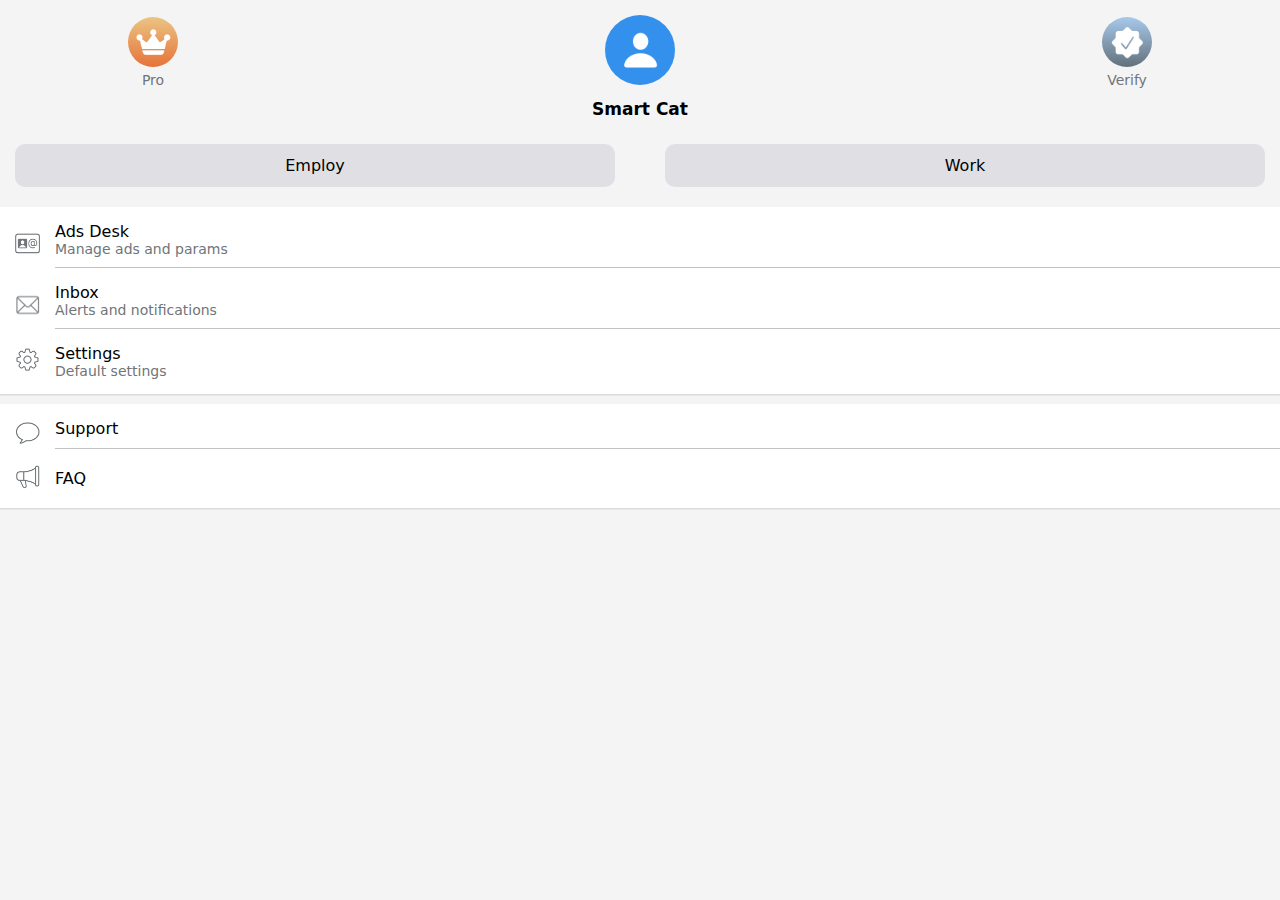
==== profile.html @ 2bccd772 "Update profile.html" ====
<!DOCTYPE html>
<html lang="en">
<head>
    <meta charset="utf-8">
	<meta name="viewport" content="width=device-width, initial-scale=1">
	<title>Open Works</title>
	<meta name="author" content="Open Works">
	<meta name="description" content="Work | Employ">
	<meta property="og:title" content="Open Works" data-shuvi-head="true">
	<meta property="og:site_name" content="Open Works" data-shuvi-head="true">
	<link href="https://fonts.googleapis.com/css2?family=Poppins&family=Ramabhadra&display=swap" rel="stylesheet">
	<link rel="preconnect" href="https://fonts.gstatic.com" crossorigin>
	<link href="https://fonts.googleapis.com/css2?family=Bungee&family=Bungee+Spice&family=Lato:ital,wght@0,100;0,300;0,400;0,700;0,900;1,100;1,300;1,400;1,700;1,900&family=Monoton&family=Paytone+One&family=Poppins&family=Ramabhadra&family=Ubuntu:ital,wght@0,300;0,400;0,500;0,700;1,300;1,400;1,500;1,700&display=swap" rel="stylesheet">
	<link rel="stylesheet" href="profile.css">
    <link rel="stylesheet" href="window.css">
</head>
<body>
    <div class="main">
        <div class="uplt_i">
            <header>
                <div class="vbL_h">
                    <div style="display: flex; padding: 15px; padding-bottom: 10px; justify-content: space-between; width: 100vw; padding-right: 10%; padding-left: 10%;">
                        <div style="display: grid; align-content: center; text-align: center;">
                            <img class="ui" width="50px" height="50px" src="img/pro.png">
                            <p>Pro</p>
                        </div>
                        <div>
                            <img class="ui" width="70px" height="70px" src="img/person.png">
                        </div>
                        <div style="display: grid; align-content: center; text-align: center;">
                            <img class="ui" width="50px" height="50px" src="img/verification.png">
                            <p>Verify</p>
                        </div>
                    </div>
                    <div style="display: flex; justify-content: center; margin-bottom: 15px;">
                        <span class="ls_n"><b>Smart Cat</b></span>
                    </div>
                </div>
            </header>
        </div>
        <div style="display: flex; width: 100%; justify-content: space-between; margin-top: 10px; align-content: center;">
            <div style="display: flex; width: 100%; justify-content: space-between; padding-left: 15px; padding-right: 15px;">
                <button>Employ</button>
                <button>Work</button>
            </div>
        </div>
        <div class="uplt_m">
            <div class="options">
                <section>
                    <div style="display: grid; padding: 15px; padding-right: 0px; padding-top: 0px;">
                        <div style="display: flex; align-items: center; margin-top: 15px;">
                            <div>
                                <img style="margin-right: 15px;" width="25px" height="26px" src="img/list.png">
                            </div>
                            <div style="padding-bottom: 10px; border-bottom: 0.5px solid #c2c2c2; width: 100%;">
                                <div style="display: grid; align-items: center;">
                                    <span class="mn_V">Ads Desk</span>
                                    <span class="pst_D">Manage ads and params</span>
                                </div>
                            </div>
                        </div>
                        <div style="display: flex; align-items: center; margin-top: 15px;">
                            <div>
                                <img style="margin-right: 15px;" width="25px" height="25px" src="img/to.png">
                            </div>
                            <div style="padding-bottom: 10px; border-bottom: 0.5px solid #c2c2c2; width: 100%;">
                                <div style="display: grid; align-items: center;">
                                    <span class="mn_V">Inbox</span>
                                    <span class="pst_D">Alerts and notifications</span>
                                </div>
                            </div>
                        </div>
                        <div style="display: flex; align-items: center; margin-top: 15px;">
                            <div>
                                <img style="margin-right: 15px;" width="25px" height="25px" src="img/settings.png">
                            </div>
                            <div style="width: 100%;">
                                <div style="display: grid; align-items: center;">
                                    <span class="mn_V">Settings</span>
                                    <span class="pst_D">Default settings</span>
                                </div>
                            </div>
                        </div>
                    </div>
                </section>
            </div>
        </div>
        <div class="uplt_d">
            <div class="options">
                <section>
                    <div style="display: grid; padding: 15px; padding-right: 0px; padding-top: 0px;">
                        <div style="display: flex; align-items: center; margin-top: 15px;">
                            <div>
                                <img style="margin-right: 15px;" width="25px" height="25px" src="img/support.png">
                            </div>
                            <div style="padding-bottom: 10px; border-bottom: 0.5px solid #c2c2c2; width: 100%;">
                                <div style="display: grid; align-items: center;">
                                    <span class="mn_V">Support</span>
                                </div>
                            </div>
                        </div>
                        <div style="display: flex; align-items: center; margin-top: 15px;">
                            <div>
                                <img style="margin-right: 15px;" width="25px" height="25px" src="img/FAQ.png">
                            </div>
                            <div style="width: 100%;">
                                <div style="display: grid; align-items: center;">
                                    <span class="mn_V">FAQ</span>
                                </div>
                            </div>
                        </div>
                    </div>
                </section>
            </div>
        </div>
        </div>
    </div>
</body>
</html>
---- profile.css ----
body {
    margin: 0;
    padding: 0;
    background-color: #f4f4f5;
}

* {
    box-sizing: border-box;
}

.main {
    background-color: #f4f4f5;
}

.uplt_i {
    background-color: #f4f4f5;
}

.uplt_m {
    background-color: #FFFFFF;
    margin-top: 20px;
    box-shadow: 0px 1.5px 0px 0px rgba(0, 0, 0, 0.1);
}

.vbL_h {
    display: grid;
    align-items: center;
    width: 100vw;
    justify-content: center;
    border-bottom-left-radius: 20px;
    border-bottom-right-radius: 20px;
    background-color: transparent;
    margin-bottom: 5px;
}

.ui {
    border-radius: 50px;
}

.ls_n {
    font-family: Roboto, system-ui, sans-serif;
    font-size: 17px;
}

p {
    font-family: Roboto, system-ui, sans-serif;
    font-size: 14px;
    color: #707579;
    margin: 0px;
    margin-top: 5px;
}

.options {
    display: grid;
    width: 100vw;
    background-color: transparent;
    margin-top: 5px;
}

button {
    height: 43px;
    border: 0;
    background-color: #e0e0e4;
    width: 48%;
    font-family: Roboto, system-ui, sans-serif;
    color: #000000;
    font-size: 16px;
    border-radius: 10px;
    font-weight: 500;
}

.mn_V {
    font-family: Roboto, system-ui, sans-serif;
    font-size: 16px;
    font-weight: 500;
}

.pst_D {
    font-family: Roboto, system-ui, sans-serif;
    font-size: 14px;
    color: #707579;
}

.uplt_d {
    background: #FFFFFF;
    margin-top: 10px;
    box-shadow: 0px 1.5px 0px 0px rgba(0, 0, 0, 0.1);
}
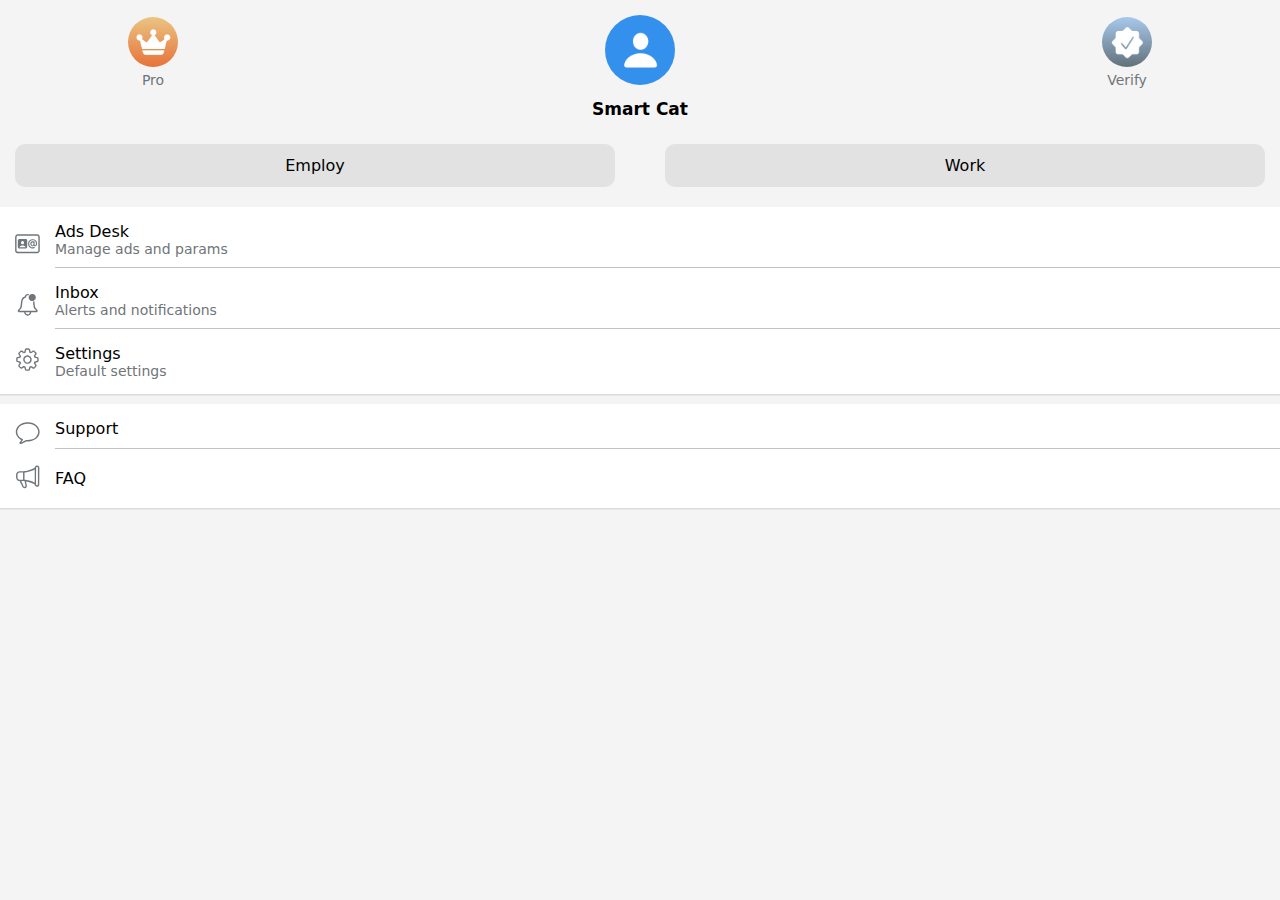
==== commit c9ba9f72: "Update profile.html" ====
--- a/profile.html
+++ b/profile.html
@@ -50,7 +50,1309 @@
                     <div style="display: grid; padding: 15px; padding-right: 0px; padding-top: 0px;">
                         <div style="display: flex; align-items: center; margin-top: 15px;">
                             <div>
-                                <img style="margin-right: 15px;" width="25px" height="26px" src="img/list.png">
+                                <svg style="margin-right: 15px;" version="1.0" xmlns="http://www.w3.org/2000/svg"
+                                    width="25px" height="25px" viewBox="0 0 3072.000000 3072.000000"
+                                    preserveAspectRatio="xMidYMid meet">
+
+                                    <g transform="translate(0.000000,3072.000000) scale(0.100000,-0.100000)"
+                                    fill="#707579" stroke="none">
+                                    <path d="M3610 26713 c-646 -44 -1143 -157 -1597 -362 -538 -243 -987 -630
+                                    -1292 -1113 -328 -521 -511 -1161 -561 -1958 -8 -125 -10 -2514 -8 -8365 3
+                                    -7702 5 -8199 21 -8344 54 -481 141 -859 274 -1196 289 -733 771 -1265 1453
+                                    -1606 450 -225 942 -352 1600 -411 217 -19 23361 -19 23590 0 1044 90 1806
+                                    400 2374 968 600 600 919 1427 976 2527 17 321 9 16400 -8 16557 -73 682 -189
+                                    1120 -417 1569 -153 302 -307 514 -549 757 -244 243 -465 404 -766 556 -461
+                                    233 -1010 371 -1665 418 -126 9 -23295 12 -23425 3z m17488 -220 c-3188 -2
+                                    -8408 -2 -11600 0 -3192 1 -583 2 5797 2 6380 0 8991 -1 5803 -2z m-17471 -10
+                                    c-20 -2 -52 -2 -70 0 -17 2 0 4 38 4 39 0 53 -2 32 -4z m23406 0 c-18 -2 -48
+                                    -2 -65 0 -18 2 -4 4 32 4 36 0 50 -2 33 -4z m-23545 -10 c-16 -2 -40 -2 -55 0
+                                    -16 2 -3 4 27 4 30 0 43 -2 28 -4z m23675 0 c-13 -2 -35 -2 -50 0 -16 2 -5 4
+                                    22 4 28 0 40 -2 28 -4z m-23785 -10 c-10 -2 -28 -2 -40 0 -13 2 -5 4 17 4 22
+                                    1 32 -1 23 -4z m23885 0 c-13 -2 -33 -2 -45 0 -13 2 -3 4 22 4 25 0 35 -2 23
+                                    -4z m-23975 -10 c-10 -2 -28 -2 -40 0 -13 2 -5 4 17 4 22 1 32 -1 23 -4z
+                                    m24060 0 c-10 -2 -26 -2 -35 0 -10 3 -2 5 17 5 19 0 27 -2 18 -5z m-24140 -10
+                                    c-10 -2 -26 -2 -35 0 -10 3 -2 5 17 5 19 0 27 -2 18 -5z m24215 0 c-7 -2 -21
+                                    -2 -30 0 -10 3 -4 5 12 5 17 0 24 -2 18 -5z m-24285 -10 c-10 -2 -26 -2 -35 0
+                                    -10 3 -2 5 17 5 19 0 27 -2 18 -5z m24355 0 c-7 -2 -21 -2 -30 0 -10 3 -4 5
+                                    12 5 17 0 24 -2 18 -5z m-24420 -10 c-7 -2 -21 -2 -30 0 -10 3 -4 5 12 5 17 0
+                                    24 -2 18 -5z m24480 0 c-7 -2 -21 -2 -30 0 -10 3 -4 5 12 5 17 0 24 -2 18 -5z
+                                    m-24540 -10 c-7 -2 -19 -2 -25 0 -7 3 -2 5 12 5 14 0 19 -2 13 -5z m24600 0
+                                    c-7 -2 -21 -2 -30 0 -10 3 -4 5 12 5 17 0 24 -2 18 -5z m-24660 -10 c-7 -2
+                                    -19 -2 -25 0 -7 3 -2 5 12 5 14 0 19 -2 13 -5z m24710 0 c-7 -2 -19 -2 -25 0
+                                    -7 3 -2 5 12 5 14 0 19 -2 13 -5z m-24760 -10 c-7 -2 -19 -2 -25 0 -7 3 -2 5
+                                    12 5 14 0 19 -2 13 -5z m24810 0 c-7 -2 -19 -2 -25 0 -7 3 -2 5 12 5 14 0 19
+                                    -2 13 -5z m-24856 -9 c-3 -3 -12 -4 -19 -1 -8 3 -5 6 6 6 11 1 17 -2 13 -5z
+                                    m24900 0 c-3 -3 -12 -4 -19 -1 -8 3 -5 6 6 6 11 1 17 -2 13 -5z m-24944 -11
+                                    c-7 -2 -19 -2 -25 0 -7 3 -2 5 12 5 14 0 19 -2 13 -5z m24990 0 c-7 -2 -19 -2
+                                    -25 0 -7 3 -2 5 12 5 14 0 19 -2 13 -5z m-25036 -9 c-3 -3 -12 -4 -19 -1 -8 3
+                                    -5 6 6 6 11 1 17 -2 13 -5z m25080 0 c-3 -3 -12 -4 -19 -1 -8 3 -5 6 6 6 11 1
+                                    17 -2 13 -5z m-25120 -10 c-3 -3 -12 -4 -19 -1 -8 3 -5 6 6 6 11 1 17 -2 13
+                                    -5z m25160 0 c-3 -3 -12 -4 -19 -1 -8 3 -5 6 6 6 11 1 17 -2 13 -5z m-25200
+                                    -10 c-3 -3 -12 -4 -19 -1 -8 3 -5 6 6 6 11 1 17 -2 13 -5z m25240 0 c-3 -3
+                                    -12 -4 -19 -1 -8 3 -5 6 6 6 11 1 17 -2 13 -5z m58 -14 c13 -5 14 -9 5 -9 -8
+                                    0 -24 4 -35 9 -13 5 -14 9 -5 9 8 0 24 -4 35 -9z m-25368 -6 c-3 -3 -12 -4
+                                    -19 -1 -8 3 -5 6 6 6 11 1 17 -2 13 -5z m-52 -14 c-11 -5 -27 -9 -35 -9 -9 0
+                                    -8 4 5 9 11 5 27 9 35 9 9 0 8 -4 -5 -9z m25490 0 c13 -5 14 -9 5 -9 -8 0 -24
+                                    4 -35 9 -13 5 -14 9 -5 9 8 0 24 -4 35 -9z m-25705 -69 c-8 -5 -26 -11 -40
+                                    -15 -21 -5 -20 -3 5 9 32 15 60 20 35 6z m25940 -11 c8 -5 11 -10 5 -10 -5 0
+                                    -17 5 -25 10 -8 5 -10 10 -5 10 6 0 17 -5 25 -10z m-26020 -20 c-8 -5 -19 -10
+                                    -25 -10 -5 0 -3 5 5 10 8 5 20 10 25 10 6 0 3 -5 -5 -10z m26070 0 c8 -5 11
+                                    -10 5 -10 -5 0 -17 5 -25 10 -8 5 -10 10 -5 10 6 0 17 -5 25 -10z m-26120 -20
+                                    c-8 -5 -19 -10 -25 -10 -5 0 -3 5 5 10 8 5 20 10 25 10 6 0 3 -5 -5 -10z
+                                    m26170 0 c8 -5 11 -10 5 -10 -5 0 -17 5 -25 10 -8 5 -10 10 -5 10 6 0 17 -5
+                                    25 -10z m-26240 -30 c-19 -11 -39 -19 -45 -19 -5 0 6 8 25 19 19 11 40 19 45
+                                    19 6 0 -6 -8 -25 -19z m26300 5 c14 -8 21 -14 15 -14 -5 0 -21 6 -35 14 -14 8
+                                    -20 14 -15 14 6 0 21 -6 35 -14z m140 -65 c55 -28 100 -52 100 -55 0 -5 -199
+                                    92 -209 101 -14 13 21 -2 109 -46z m-26501 36 c-10 -9 -169 -86 -169 -81 0 6
+                                    151 84 164 85 5 0 7 -2 5 -4z m-199 -101 c0 -2 -13 -11 -30 -20 -38 -19 -40
+                                    -11 -2 9 31 17 32 18 32 11z m26870 -31 c0 -2 -13 2 -30 11 -16 9 -30 18 -30
+                                    21 0 2 14 -2 30 -11 17 -9 30 -18 30 -21z m-26940 -9 c0 -2 -10 -9 -22 -15
+                                    -22 -11 -22 -10 -4 4 21 17 26 19 26 11z m26990 -21 c0 -2 -9 0 -20 6 -11 6
+                                    -20 13 -20 16 0 2 9 0 20 -6 11 -6 20 -13 20 -16z m-27045 -12 c-6 -5 -50 -36
+                                    -100 -70 -208 -141 -422 -339 -571 -528 -43 -55 -89 -114 -102 -130 -13 -16
+                                    -7 -4 14 26 104 153 332 394 492 520 113 89 322 231 267 182z m27208 -93 c258
+                                    -182 542 -478 693 -724 32 -52 8 -23 -61 75 -192 271 -419 495 -680 672 -49
+                                    34 -94 66 -100 71 -17 17 54 -28 148 -94z m-25020 -666 c-35 -2 -91 -2 -125 0
+                                    -35 2 -7 3 62 3 69 0 97 -1 63 -3z m22815 0 c-32 -2 -86 -2 -120 0 -35 2 -9 3
+                                    57 3 66 0 94 -1 63 -3z m-23045 -10 c-13 -2 -35 -2 -50 0 -16 2 -5 4 22 4 28
+                                    0 40 -2 28 -4z m23200 0 c-13 -2 -35 -2 -50 0 -16 2 -5 4 22 4 28 0 40 -2 28
+                                    -4z m-23305 -10 c-10 -2 -28 -2 -40 0 -13 2 -5 4 17 4 22 1 32 -1 23 -4z
+                                    m23400 0 c-10 -2 -28 -2 -40 0 -13 2 -5 4 17 4 22 1 32 -1 23 -4z m-23490 -10
+                                    c-10 -2 -26 -2 -35 0 -10 3 -2 5 17 5 19 0 27 -2 18 -5z m23565 0 c-7 -2 -21
+                                    -2 -30 0 -10 3 -4 5 12 5 17 0 24 -2 18 -5z m-23630 -10 c-7 -2 -21 -2 -30 0
+                                    -10 3 -4 5 12 5 17 0 24 -2 18 -5z m23690 0 c-7 -2 -21 -2 -30 0 -10 3 -4 5
+                                    12 5 17 0 24 -2 18 -5z m-23750 -10 c-7 -2 -19 -2 -25 0 -7 3 -2 5 12 5 14 0
+                                    19 -2 13 -5z m23810 0 c-7 -2 -19 -2 -25 0 -7 3 -2 5 12 5 14 0 19 -2 13 -5z
+                                    m-23860 -10 c-7 -2 -19 -2 -25 0 -7 3 -2 5 12 5 14 0 19 -2 13 -5z m23910 0
+                                    c-7 -2 -19 -2 -25 0 -7 3 -2 5 12 5 14 0 19 -2 13 -5z m-26342 -20 c-5 -10
+                                    -17 -27 -26 -38 -16 -19 -17 -19 -3 5 26 46 29 50 34 50 3 0 0 -8 -5 -17z
+                                    m2382 10 c-7 -2 -19 -2 -25 0 -7 3 -2 5 12 5 14 0 19 -2 13 -5z m24004 1 c-3
+                                    -3 -12 -4 -19 -1 -8 3 -5 6 6 6 11 1 17 -2 13 -5z m-24050 -10 c-3 -3 -12 -4
+                                    -19 -1 -8 3 -5 6 6 6 11 1 17 -2 13 -5z m24138 -9 c54 -17 33 -18 -30 -1 -27
+                                    8 -41 14 -30 14 11 0 38 -5 60 -13z m-24178 -1 c-3 -3 -12 -4 -19 -1 -8 3 -5
+                                    6 6 6 11 1 17 -2 13 -5z m-40 -10 c-3 -3 -12 -4 -19 -1 -8 3 -5 6 6 6 11 1 17
+                                    -2 13 -5z m26572 -95 c18 -32 30 -59 28 -59 -3 0 -20 26 -37 58 -18 31 -40 68
+                                    -48 82 l-14 25 19 -23 c11 -13 34 -50 52 -83z m-2264 81 c13 -5 14 -9 5 -9 -8
+                                    0 -24 4 -35 9 -13 5 -14 9 -5 9 8 0 24 -4 35 -9z m-24390 -10 c-11 -5 -27 -9
+                                    -35 -9 -9 0 -8 4 5 9 11 5 27 9 35 9 9 0 8 -4 -5 -9z m-2230 -50 c-9 -16 -18
+                                    -30 -21 -30 -2 0 2 14 11 30 9 17 18 30 21 30 2 0 -2 -13 -11 -30z m2135 21
+                                    c-8 -5 -26 -11 -40 -15 -21 -5 -20 -3 5 9 32 15 60 20 35 6z m24630 -13 c10
+                                    -6 7 -7 -10 -2 -14 3 -32 11 -40 16 -10 6 -7 7 10 2 14 -3 32 -11 40 -16z
+                                    m-24710 -18 c-8 -5 -19 -10 -25 -10 -5 0 -3 5 5 10 8 5 20 10 25 10 6 0 3 -5
+                                    -5 -10z m24760 0 c8 -5 11 -10 5 -10 -5 0 -17 5 -25 10 -8 5 -10 10 -5 10 6 0
+                                    17 -5 25 -10z m-24820 -25 c-14 -8 -29 -14 -35 -14 -5 0 1 6 15 14 14 8 30 14
+                                    35 14 6 0 -1 -6 -15 -14z m24880 0 c14 -8 21 -14 15 -14 -5 0 -21 6 -35 14
+                                    -14 8 -20 14 -15 14 6 0 21 -6 35 -14z m-26930 -65 c-17 -33 -33 -60 -35 -60
+                                    -3 0 8 27 25 60 17 33 33 60 35 60 3 0 -8 -27 -25 -60z m1999 46 c-10 -9 -109
+                                    -56 -109 -51 0 6 91 54 104 55 5 0 7 -2 5 -4z m24201 -19 c306 -50 507 -109
+                                    706 -206 615 -302 932 -849 984 -1701 8 -123 10 -2563 8 -8140 -4 -7464 -5
+                                    -7973 -21 -8089 -51 -371 -146 -666 -287 -896 -158 -258 -407 -478 -700 -619
+                                    -201 -97 -423 -159 -725 -203 -114 -16 -734 -17 -11555 -21 -8028 -2 -11487 0
+                                    -11610 8 -1060 64 -1673 556 -1855 1490 -60 310 -56 -332 -53 8525 l3 8090 23
+                                    144 c112 706 406 1149 937 1414 215 107 524 187 830 216 50 5 5292 8 11650 7
+                                    10904 -1 11566 -2 11665 -19z m830 -7 c33 -17 60 -33 60 -35 0 -5 -119 52
+                                    -129 61 -13 12 16 1 69 -26z m1986 -81 c19 -39 34 -73 32 -75 -2 -2 -21 30
+                                    -41 71 -20 41 -35 75 -32 75 3 0 21 -32 41 -71z m-27161 33 c-18 -15 -85 -54
+                                    -85 -48 0 3 19 16 43 30 43 26 59 33 42 18z m25440 -114 c96 -67 337 -301 393
+                                    -380 50 -72 33 -58 -36 31 -121 152 -315 322 -483 422 -38 23 -69 43 -69 46 0
+                                    8 102 -54 195 -119z m-27364 6 c-16 -33 -30 -56 -31 -52 0 11 53 118 58 114 2
+                                    -2 -10 -30 -27 -62z m1829 52 c0 -2 -12 -11 -27 -20 l-28 -17 24 20 c23 21 31
+                                    25 31 17z m-60 -40 c0 -2 -33 -28 -72 -59 -148 -113 -328 -314 -420 -469 -47
+                                    -79 -62 -92 -21 -17 82 148 268 360 423 482 83 66 90 71 90 63z m27419 -171
+                                    c-1 -13 -57 107 -57 120 0 6 13 -17 28 -50 16 -33 29 -64 29 -70z m-29238 48
+                                    c-12 -20 -14 -14 -5 12 4 9 9 14 11 11 3 -2 0 -13 -6 -23z m-20 -50 c-12 -20
+                                    -14 -14 -5 12 4 9 9 14 11 11 3 -2 0 -13 -6 -23z m29279 -48 c0 -5 -5 -3 -10
+                                    5 -5 8 -10 20 -10 25 0 6 5 3 10 -5 5 -8 10 -19 10 -25z m-29299 -2 c-12 -20
+                                    -14 -14 -5 12 4 9 9 14 11 11 3 -2 0 -13 -6 -23z m29333 -93 c5 -20 3 -19 -8
+                                    5 -7 17 -16 41 -20 55 -5 20 -3 19 8 -5 7 -16 16 -41 20 -55z m-29360 16 c-9
+                                    -26 -18 -45 -20 -43 -2 2 3 25 12 51 9 26 18 45 20 43 2 -2 -3 -25 -12 -51z
+                                    m-40 -120 c-10 -31 -19 -54 -22 -52 -2 2 4 29 14 60 10 31 19 54 22 52 2 -2
+                                    -4 -29 -14 -60z m29455 -66 c0 -9 -4 -8 -9 5 -5 11 -9 27 -9 35 0 9 4 8 9 -5
+                                    5 -11 9 -27 9 -35z m-1441 -63 c52 -86 122 -221 122 -234 0 -5 -26 42 -58 102
+                                    -32 61 -75 136 -95 168 -21 32 -33 56 -28 53 6 -4 32 -44 59 -89z m-28051 11
+                                    c-3 -8 -6 -5 -6 6 -1 11 2 17 5 13 3 -3 4 -12 1 -19z m29510 -20 c-3 -8 -6 -5
+                                    -6 6 -1 11 2 17 5 13 3 -3 4 -12 1 -19z m-29536 -83 c-11 -38 -20 -64 -20 -57
+                                    -1 19 32 148 36 137 1 -6 -6 -41 -16 -80z m29574 -54 c3 -20 -4 -4 -15 34 -11
+                                    39 -19 75 -19 80 1 16 28 -75 34 -114z m-28157 24 c-18 -35 -34 -63 -36 -61
+                                    -4 5 56 126 63 126 3 0 -10 -29 -27 -65z m-1441 -67 c-3 -8 -6 -5 -6 6 -1 11
+                                    2 17 5 13 3 -3 4 -12 1 -19z m29610 -20 c-3 -8 -6 -5 -6 6 -1 11 2 17 5 13 3
+                                    -3 4 -12 1 -19z m-28221 -25 c-8 -15 -15 -25 -16 -21 0 12 23 58 27 54 3 -2
+                                    -2 -17 -11 -33z m-1399 -5 c-3 -7 -5 -2 -5 12 0 14 2 19 5 13 2 -7 2 -19 0
+                                    -25z m29630 -20 c-3 -7 -5 -2 -5 12 0 14 2 19 5 13 2 -7 2 -19 0 -25z m-1377
+                                    -23 c0 -5 -5 -3 -10 5 -5 8 -10 20 -10 25 0 6 5 3 10 -5 5 -8 10 -19 10 -25z
+                                    m-28263 -7 c-3 -7 -5 -2 -5 12 0 14 2 19 5 13 2 -7 2 -19 0 -25z m1384 -5
+                                    c-12 -20 -14 -14 -5 12 4 9 9 14 11 11 3 -2 0 -13 -6 -23z m28266 -15 c-3 -7
+                                    -5 -2 -5 12 0 14 2 19 5 13 2 -7 2 -19 0 -25z m-1367 -23 c0 -5 -5 -3 -10 5
+                                    -5 8 -10 20 -10 25 0 6 5 3 10 -5 5 -8 10 -19 10 -25z m-28293 -7 c-3 -7 -5
+                                    -2 -5 12 0 14 2 19 5 13 2 -7 2 -19 0 -25z m1372 -17 c-6 -18 -13 -30 -15 -28
+                                    -2 2 1 18 7 36 6 18 13 30 15 28 2 -2 -1 -18 -7 -36z m28298 -3 c-3 -7 -5 -2
+                                    -5 12 0 14 2 19 5 13 2 -7 2 -19 0 -25z m-1348 -50 c12 -34 21 -67 20 -72 0
+                                    -6 -8 12 -18 39 -27 76 -33 95 -28 95 3 0 15 -28 26 -62z m-28332 20 c-3 -7
+                                    -5 -2 -5 12 0 14 2 19 5 13 2 -7 2 -19 0 -25z m29690 -25 c-3 -10 -5 -4 -5 12
+                                    0 17 2 24 5 18 2 -7 2 -21 0 -30z m-28338 -32 c-7 -23 -14 -39 -16 -37 -3 2 1
+                                    23 8 45 7 23 14 39 16 37 3 -2 -1 -23 -8 -45z m-1362 -3 c-3 -7 -5 -2 -5 12 0
+                                    14 2 19 5 13 2 -7 2 -19 0 -25z m29710 -25 c-3 -10 -5 -4 -5 12 0 17 2 24 5
+                                    18 2 -7 2 -21 0 -30z m-29720 -40 c-3 -10 -5 -4 -5 12 0 17 2 24 5 18 2 -7 2
+                                    -21 0 -30z m29730 -30 c-3 -10 -5 -2 -5 17 0 19 2 27 5 18 2 -10 2 -26 0 -35z
+                                    m-28390 -5 c-3 -8 -6 -5 -6 6 -1 11 2 17 5 13 3 -3 4 -12 1 -19z m27050 0 c-3
+                                    -8 -6 -5 -6 6 -1 11 2 17 5 13 3 -3 4 -12 1 -19z m-28400 -35 c-3 -10 -5 -2
+                                    -5 17 0 19 2 27 5 18 2 -10 2 -26 0 -35z m1340 -5 c-3 -8 -6 -5 -6 6 -1 11 2
+                                    17 5 13 3 -3 4 -12 1 -19z m27081 -33 c0 -16 -2 -15 -8 5 -11 34 -11 60 0 35
+                                    5 -11 8 -29 8 -40z m1329 8 c-3 -10 -5 -2 -5 17 0 19 2 27 5 18 2 -10 2 -26 0
+                                    -35z m-28420 -15 c-3 -8 -6 -5 -6 6 -1 11 2 17 5 13 3 -3 4 -12 1 -19z m-1340
+                                    -35 c-3 -10 -5 -2 -5 17 0 19 2 27 5 18 2 -10 2 -26 0 -35z m1330 -15 c-3 -7
+                                    -5 -2 -5 12 0 14 2 19 5 13 2 -7 2 -19 0 -25z m27110 10 c-3 -8 -6 -5 -6 6 -1
+                                    11 2 17 5 13 3 -3 4 -12 1 -19z m1330 -30 c-2 -13 -4 -5 -4 17 -1 22 1 32 4
+                                    23 2 -10 2 -28 0 -40z m-1320 -20 c-3 -7 -5 -2 -5 12 0 14 2 19 5 13 2 -7 2
+                                    -19 0 -25z m-28460 -40 c-2 -13 -4 -3 -4 22 0 25 2 35 4 23 2 -13 2 -33 0 -45z
+                                    m1330 30 c-3 -7 -5 -2 -5 12 0 14 2 19 5 13 2 -7 2 -19 0 -25z m28460 -65 c-2
+                                    -16 -4 -5 -4 22 0 28 2 40 4 28 2 -13 2 -35 0 -50z m-1320 25 c-3 -7 -5 -2 -5
+                                    12 0 14 2 19 5 13 2 -7 2 -19 0 -25z m-27150 -10 c-3 -7 -5 -2 -5 12 0 14 2
+                                    19 5 13 2 -7 2 -19 0 -25z m27160 -45 c-3 -10 -5 -4 -5 12 0 17 2 24 5 18 2
+                                    -7 2 -21 0 -30z m-28490 -50 c-2 -16 -4 -3 -4 27 0 30 2 43 4 28 2 -16 2 -40
+                                    0 -55z m1320 40 c-3 -10 -5 -4 -5 12 0 17 2 24 5 18 2 -7 2 -21 0 -30z m28490
+                                    -85 c-2 -18 -4 -6 -4 27 0 33 2 48 4 33 2 -15 2 -42 0 -60z m-1310 35 c-3 -10
+                                    -5 -4 -5 12 0 17 2 24 5 18 2 -7 2 -21 0 -30z m-27190 -20 c-3 -10 -5 -4 -5
+                                    12 0 17 2 24 5 18 2 -7 2 -21 0 -30z m-1320 -120 c-2 -21 -4 -4 -4 37 0 41 2
+                                    58 4 38 2 -21 2 -55 0 -75z m28520 60 c-3 -10 -5 -2 -5 17 0 19 2 27 5 18 2
+                                    -10 2 -26 0 -35z m-27210 -25 c-2 -13 -4 -5 -4 17 -1 22 1 32 4 23 2 -10 2
+                                    -28 0 -40z m28520 -110 c-2 -24 -4 -5 -4 42 0 47 2 66 4 43 2 -24 2 -62 0 -85z
+                                    m-1300 40 c-2 -13 -4 -3 -4 22 0 25 2 35 4 23 2 -13 2 -33 0 -45z m-27230 -35
+                                    c-2 -16 -4 -5 -4 22 0 28 2 40 4 28 2 -13 2 -35 0 -50z m27240 -100 c-2 -21
+                                    -4 -6 -4 32 0 39 2 55 4 38 2 -18 2 -50 0 -70z m-28550 -12091 c-1 -2231 -2
+                                    -403 -2 4063 0 4466 1 6292 2 4057 2 -2235 2 -5889 0 -8120z m1300 12005 c-2
+                                    -23 -3 -1 -3 48 0 50 1 68 3 42 2 -26 2 -67 0 -90z m28550 -11944 c-1 -2204
+                                    -2 -403 -2 4002 0 4406 1 6209 2 4008 2 -2201 2 -5805 0 -8010z m-1290 25 c-1
+                                    -2191 -2 -401 -2 3977 0 4378 1 6170 2 3983 2 -2187 2 -5769 0 -7960z m-27260
+                                    -4065 c-2 -27 -3 -5 -3 47 0 52 1 74 3 48 2 -27 2 -69 0 -95z m27250 -55 c-2
+                                    -18 -4 -4 -4 32 0 36 2 50 4 33 2 -18 2 -48 0 -65z m1290 -121 c-2 -23 -3 -1
+                                    -3 48 0 50 1 68 3 42 2 -26 2 -67 0 -90z m-28530 36 c-2 -16 -4 -5 -4 22 0 28
+                                    2 40 4 28 2 -13 2 -35 0 -50z m27230 -35 c-2 -13 -4 -3 -4 22 0 25 2 35 4 23
+                                    2 -13 2 -33 0 -45z m-28530 -55 c-2 -21 -4 -4 -4 37 0 41 2 58 4 38 2 -21 2
+                                    -55 0 -75z m1310 -5 c-2 -13 -4 -5 -4 17 -1 22 1 32 4 23 2 -10 2 -28 0 -40z
+                                    m27210 -20 c-2 -13 -4 -5 -4 17 -1 22 1 32 4 23 2 -10 2 -28 0 -40z m1300 -65
+                                    c-2 -16 -4 -3 -4 27 0 30 2 43 4 28 2 -16 2 -40 0 -55z m-28500 10 c-3 -10 -5
+                                    -2 -5 17 0 19 2 27 5 18 2 -10 2 -26 0 -35z m27190 -10 c-3 -10 -5 -4 -5 12 0
+                                    17 2 24 5 18 2 -7 2 -21 0 -30z m-28500 -40 c-2 -16 -4 -5 -4 22 0 28 2 40 4
+                                    28 2 -13 2 -35 0 -50z m1320 -10 c-3 -10 -5 -4 -5 12 0 17 2 24 5 18 2 -7 2
+                                    -21 0 -30z m27170 -15 c-3 -7 -5 -2 -5 12 0 14 2 19 5 13 2 -7 2 -19 0 -25z
+                                    m1310 -50 c-2 -13 -4 -3 -4 22 0 25 2 35 4 23 2 -13 2 -33 0 -45z m-28470 5
+                                    c-3 -10 -5 -4 -5 12 0 17 2 24 5 18 2 -7 2 -21 0 -30z m-1320 -35 c-2 -13 -4
+                                    -3 -4 22 0 25 2 35 4 23 2 -13 2 -33 0 -45z m28470 25 c-3 -10 -5 -4 -5 12 0
+                                    17 2 24 5 18 2 -7 2 -21 0 -30z m-27140 -45 c-3 -7 -5 -2 -5 12 0 14 2 19 5
+                                    13 2 -7 2 -19 0 -25z m27127 -22 c-3 -21 -8 -35 -11 -32 -2 2 -1 20 3 40 3 21
+                                    8 35 11 32 2 -2 1 -20 -3 -40z m1323 -13 c-3 -10 -5 -2 -5 17 0 19 2 27 5 18
+                                    2 -10 2 -26 0 -35z m-29770 -35 c-2 -13 -4 -5 -4 17 -1 22 1 32 4 23 2 -10 2
+                                    -28 0 -40z m1330 30 c-3 -8 -6 -5 -6 6 -1 11 2 17 5 13 3 -3 4 -12 1 -19z m32
+                                    -123 c-2 -17 -27 69 -27 90 0 11 6 -2 14 -30 7 -27 13 -54 13 -60z m27068 73
+                                    c-3 -8 -6 -5 -6 6 -1 11 2 17 5 13 3 -3 4 -12 1 -19z m1330 -25 c-3 -10 -5 -2
+                                    -5 17 0 19 2 27 5 18 2 -10 2 -26 0 -35z m-29750 -30 c-3 -10 -5 -2 -5 17 0
+                                    19 2 27 5 18 2 -10 2 -26 0 -35z m28410 15 c-3 -8 -6 -5 -6 6 -1 11 2 17 5 13
+                                    3 -3 4 -12 1 -19z m1330 -55 c-3 -10 -5 -2 -5 17 0 19 2 27 5 18 2 -10 2 -26
+                                    0 -35z m-1343 3 c-3 -15 -8 -25 -11 -23 -2 3 -1 17 3 31 3 15 8 25 11 23 2 -3
+                                    1 -17 -3 -31z m-28387 -33 c-3 -10 -5 -4 -5 12 0 17 2 24 5 18 2 -7 2 -21 0
+                                    -30z m1350 15 c-3 -8 -6 -5 -6 6 -1 11 2 17 5 13 3 -3 4 -12 1 -19z m28370
+                                    -45 c-3 -10 -5 -4 -5 12 0 17 2 24 5 18 2 -7 2 -21 0 -30z m-29710 -30 c-3
+                                    -10 -5 -4 -5 12 0 17 2 24 5 18 2 -7 2 -21 0 -30z m29700 -30 c-3 -10 -5 -4
+                                    -5 12 0 17 2 24 5 18 2 -7 2 -21 0 -30z m-29690 -30 c-3 -10 -5 -4 -5 12 0 17
+                                    2 24 5 18 2 -7 2 -21 0 -30z m29680 -25 c-3 -7 -5 -2 -5 12 0 14 2 19 5 13 2
+                                    -7 2 -19 0 -25z m-1376 -5 c-12 -20 -14 -14 -5 12 4 9 9 14 11 11 3 -2 0 -13
+                                    -6 -23z m-28294 -25 c-3 -7 -5 -2 -5 12 0 14 2 19 5 13 2 -7 2 -19 0 -25z
+                                    m1393 -13 c0 -5 -5 -3 -10 5 -5 8 -10 20 -10 25 0 6 5 3 10 -5 5 -8 10 -19 10
+                                    -25z m28267 -7 c-3 -7 -5 -2 -5 12 0 14 2 19 5 13 2 -7 2 -19 0 -25z m-1386
+                                    -5 c-12 -20 -14 -14 -5 12 4 9 9 14 11 11 3 -2 0 -13 -6 -23z m-28264 -25 c-3
+                                    -7 -5 -2 -5 12 0 14 2 19 5 13 2 -7 2 -19 0 -25z m1403 -13 c0 -5 -5 -3 -10 5
+                                    -5 8 -10 20 -10 25 0 6 5 3 10 -5 5 -8 10 -19 10 -25z m28237 -7 c-3 -7 -5 -2
+                                    -5 12 0 14 2 19 5 13 2 -7 2 -19 0 -25z m-1401 -15 c-8 -15 -15 -25 -16 -21 0
+                                    12 23 58 27 54 3 -2 -2 -17 -11 -33z m-28229 -5 c-3 -8 -6 -5 -6 6 -1 11 2 17
+                                    5 13 3 -3 4 -12 1 -19z m1442 -83 c0 -5 -11 10 -24 35 -13 25 -24 50 -24 55 0
+                                    6 11 -10 24 -35 13 -25 24 -49 24 -55z m28178 63 c-3 -8 -6 -5 -6 6 -1 11 2
+                                    17 5 13 3 -3 4 -12 1 -19z m-29610 -30 c-3 -7 -5 -2 -5 12 0 14 2 19 5 13 2
+                                    -7 2 -19 0 -25z m29600 -20 c-3 -7 -5 -2 -5 12 0 14 2 19 5 13 2 -7 2 -19 0
+                                    -25z m-29590 -20 c-3 -8 -6 -5 -6 6 -1 11 2 17 5 13 3 -3 4 -12 1 -19z m28164
+                                    -1 c-10 -9 -11 -8 -5 6 3 10 9 15 12 12 3 -3 0 -11 -7 -18z m1408 -51 c-6 -26
+                                    -13 -45 -16 -43 -2 3 1 26 8 51 6 26 13 45 16 43 2 -3 -1 -26 -8 -51z m-28114
+                                    -6 c14 -27 23 -50 20 -50 -2 0 -16 23 -30 50 -14 28 -23 50 -20 50 2 0 16 -22
+                                    30 -50z m-1448 18 c-3 -8 -6 -5 -6 6 -1 11 2 17 5 13 3 -3 4 -12 1 -19z
+                                    m28114 -35 c-11 -21 -27 -47 -36 -58 -16 -19 -17 -19 -3 5 8 14 23 40 32 58 9
+                                    17 19 32 21 32 3 0 -3 -17 -14 -37z m-28104 -5 c-3 -8 -6 -5 -6 6 -1 11 2 17
+                                    5 13 3 -3 4 -12 1 -19z m22 -68 c0 -9 -4 -8 -9 5 -5 11 -9 27 -9 35 0 9 4 8 9
+                                    -5 5 -11 9 -27 9 -35z m29508 18 c-3 -8 -6 -5 -6 6 -1 11 2 17 5 13 3 -3 4
+                                    -12 1 -19z m-28047 -8 c6 -11 8 -20 6 -20 -3 0 -10 9 -16 20 -6 11 -8 20 -6
+                                    20 3 0 10 -9 16 -20z m26555 -47 c-9 -16 -30 -44 -46 -63 -20 -22 -15 -12 12
+                                    28 44 64 62 83 34 35z m-27996 -33 c0 -9 -4 -8 -9 5 -5 11 -9 27 -9 35 0 9 4
+                                    8 9 -5 5 -11 9 -27 9 -35z m1486 8 c16 -24 22 -38 14 -31 -15 12 -53 73 -46
+                                    73 2 0 17 -19 32 -42z m27979 -2 c-3 -15 -8 -25 -11 -23 -2 3 -1 17 3 31 3 15
+                                    8 25 11 23 2 -3 1 -17 -3 -31z m-27832 -188 c83 -94 182 -184 286 -257 43 -31
+                                    89 -64 102 -74 54 -40 -34 15 -115 72 -92 65 -314 282 -363 356 -27 40 -28 43
+                                    -5 15 15 -19 58 -69 95 -112z m26268 85 c-90 -116 -253 -269 -374 -352 -70
+                                    -49 -55 -30 22 26 104 76 220 183 296 272 67 78 100 110 56 54z m1504 -77 c-9
+                                    -26 -18 -45 -20 -43 -2 2 3 25 12 51 9 26 18 45 20 43 2 -2 -3 -25 -12 -51z
+                                    m-29324 -61 c0 -5 -5 -3 -10 5 -5 8 -10 20 -10 25 0 6 5 3 10 -5 5 -8 10 -19
+                                    10 -25z m29291 -22 c-12 -20 -14 -14 -5 12 4 9 9 14 11 11 3 -2 0 -13 -6 -23z
+                                    m-29271 -28 c0 -5 -5 -3 -10 5 -5 8 -10 20 -10 25 0 6 5 3 10 -5 5 -8 10 -19
+                                    10 -25z m29251 -22 c-12 -20 -14 -14 -5 12 4 9 9 14 11 11 3 -2 0 -13 -6 -23z
+                                    m-29231 -28 c0 -5 -5 -3 -10 5 -5 8 -10 20 -10 25 0 6 5 3 10 -5 5 -8 10 -19
+                                    10 -25z m29201 -42 c-11 -21 -20 -35 -21 -31 0 12 33 78 38 74 2 -2 -6 -21
+                                    -17 -43z m-29162 -48 c0 -5 -8 6 -19 25 -11 19 -19 40 -19 45 0 6 8 -6 19 -25
+                                    11 -19 19 -39 19 -45z m50 -102 c23 -46 39 -83 36 -83 -5 0 -85 156 -85 166 0
+                                    12 7 1 49 -83z m29047 8 c-20 -39 -38 -71 -41 -71 -3 0 12 34 32 75 20 41 39
+                                    73 41 71 2 -2 -13 -36 -32 -75z m-1831 3 c-23 -18 -104 -60 -93 -49 9 10 101
+                                    64 108 64 3 0 -4 -7 -15 -15z m-25315 -50 c0 -2 -13 2 -30 11 -16 9 -30 18
+                                    -30 21 0 2 14 -2 30 -11 17 -9 30 -18 30 -21z m116 -62 c-5 -4 -106 46 -106
+                                    53 0 3 25 -7 55 -22 30 -15 53 -29 51 -31z m25094 53 c0 -6 -97 -55 -107 -55
+                                    -4 1 17 14 47 30 61 32 60 32 60 25z m1860 -82 c-42 -75 -138 -223 -145 -223
+                                    -2 0 18 35 46 78 28 42 66 105 86 140 19 34 37 62 40 62 3 0 -10 -26 -27 -57z
+                                    m-28905 7 c9 -16 13 -30 11 -30 -3 0 -12 14 -21 30 -9 17 -13 30 -11 30 3 0
+                                    12 -13 21 -30z m2025 -5 c14 -8 21 -14 15 -14 -5 0 -21 6 -35 14 -14 8 -20 14
+                                    -15 14 6 0 21 -6 35 -14z m24860 0 c-14 -8 -29 -14 -35 -14 -5 0 1 6 15 14 14
+                                    8 30 14 35 14 6 0 -1 -6 -15 -14z m-24800 -25 c8 -5 11 -10 5 -10 -5 0 -17 5
+                                    -25 10 -8 5 -10 10 -5 10 6 0 17 -5 25 -10z m24740 0 c-8 -5 -19 -10 -25 -10
+                                    -5 0 -3 5 5 10 8 5 20 10 25 10 6 0 3 -5 -5 -10z m-26782 -43 c11 -19 27 -47
+                                    37 -63 l17 -29 -20 25 c-24 29 -66 100 -59 100 3 0 14 -15 25 -33z m2172 -4
+                                    c30 -11 31 -12 6 -8 -16 4 -43 13 -60 20 -23 11 -25 13 -6 8 14 -3 41 -12 60
+                                    -20z m24514 12 c-17 -8 -44 -16 -60 -20 -16 -3 -6 4 21 14 57 22 86 26 39 6z
+                                    m-24417 -41 c-3 -3 -12 -4 -19 -1 -8 3 -5 6 6 6 11 1 17 -2 13 -5z m24290 0
+                                    c-3 -3 -12 -4 -19 -1 -8 3 -5 6 6 6 11 1 17 -2 13 -5z m-24250 -10 c-3 -3 -12
+                                    -4 -19 -1 -8 3 -5 6 6 6 11 1 17 -2 13 -5z m24178 -9 c-22 -8 -49 -13 -60 -13
+                                    -11 0 0 6 25 13 59 17 87 17 35 0z m-24138 -1 c-3 -3 -12 -4 -19 -1 -8 3 -5 6
+                                    6 6 11 1 17 -2 13 -5z m40 -10 c-3 -3 -12 -4 -19 -1 -8 3 -5 6 6 6 11 1 17 -2
+                                    13 -5z m46 -11 c-7 -2 -19 -2 -25 0 -7 3 -2 5 12 5 14 0 19 -2 13 -5z m23960
+                                    0 c-7 -2 -19 -2 -25 0 -7 3 -2 5 12 5 14 0 19 -2 13 -5z m-23910 -10 c-7 -2
+                                    -19 -2 -25 0 -7 3 -2 5 12 5 14 0 19 -2 13 -5z m23860 0 c-7 -2 -19 -2 -25 0
+                                    -7 3 -2 5 12 5 14 0 19 -2 13 -5z m-23800 -10 c-7 -2 -21 -2 -30 0 -10 3 -4 5
+                                    12 5 17 0 24 -2 18 -5z m23750 0 c-7 -2 -19 -2 -25 0 -7 3 -2 5 12 5 14 0 19
+                                    -2 13 -5z m-23690 -10 c-7 -2 -21 -2 -30 0 -10 3 -4 5 12 5 17 0 24 -2 18 -5z
+                                    m23630 0 c-7 -2 -21 -2 -30 0 -10 3 -4 5 12 5 17 0 24 -2 18 -5z m-23555 -10
+                                    c-10 -2 -26 -2 -35 0 -10 3 -2 5 17 5 19 0 27 -2 18 -5z m23490 0 c-10 -2 -26
+                                    -2 -35 0 -10 3 -2 5 17 5 19 0 27 -2 18 -5z m-23395 -10 c-13 -2 -33 -2 -45 0
+                                    -13 2 -3 4 22 4 25 0 35 -2 23 -4z m23310 0 c-13 -2 -33 -2 -45 0 -13 2 -3 4
+                                    22 4 25 0 35 -2 23 -4z m-23180 -10 c-18 -2 -48 -2 -65 0 -18 2 -4 4 32 4 36
+                                    0 50 -2 33 -4z m23070 0 c-18 -2 -48 -2 -65 0 -18 2 -4 4 32 4 36 0 50 -2 33
+                                    -4z m-5845 -10 c-3144 -2 -8292 -2 -11440 0 -3148 1 -575 2 5717 2 6292 0
+                                    8867 -1 5723 -2z m-19907 -173 c101 -126 309 -326 439 -424 109 -81 151 -116
+                                    90 -76 -206 138 -495 422 -634 625 l-28 40 29 -35 c15 -19 62 -77 104 -130z
+                                    m28464 113 c-146 -197 -364 -417 -547 -553 -120 -90 -188 -136 -188 -127 0 2
+                                    30 24 68 49 233 156 471 382 641 611 24 31 46 57 48 57 3 0 -7 -17 -22 -37z
+                                    m-27732 -733 c31 -17 57 -34 57 -37 0 -7 -115 58 -142 80 l-23 19 25 -14 c14
+                                    -8 51 -30 83 -48z m26969 32 c-27 -21 -151 -89 -140 -78 7 9 151 95 158 95 3
+                                    0 -5 -7 -18 -17z m-26736 -160 c-5 -4 -166 76 -166 83 0 3 38 -14 85 -37 46
+                                    -23 83 -44 81 -46z m26564 63 c0 -6 -97 -55 -107 -55 -4 1 17 14 47 30 61 32
+                                    60 32 60 25z m-170 -85 c-19 -11 -39 -19 -45 -19 -5 0 6 8 25 19 19 11 40 19
+                                    45 19 6 0 -6 -8 -25 -19z m-26320 -5 c14 -8 21 -14 15 -14 -5 0 -21 6 -35 14
+                                    -14 8 -20 14 -15 14 6 0 21 -6 35 -14z m70 -30 c14 -8 21 -14 15 -14 -5 0 -21
+                                    6 -35 14 -14 8 -20 14 -15 14 6 0 21 -6 35 -14z m26180 5 c-8 -5 -19 -10 -25
+                                    -10 -5 0 -3 5 5 10 8 5 20 10 25 10 6 0 3 -5 -5 -10z m-50 -20 c-8 -5 -19 -10
+                                    -25 -10 -5 0 -3 5 5 10 8 5 20 10 25 10 6 0 3 -5 -5 -10z m-26040 -22 c10 -6
+                                    7 -7 -10 -2 -14 3 -32 11 -40 16 -10 6 -7 7 10 2 14 -3 32 -11 40 -16z m25990
+                                    2 c-8 -5 -19 -10 -25 -10 -5 0 -3 5 5 10 8 5 20 10 25 10 6 0 3 -5 -5 -10z
+                                    m-25848 -50 c46 -16 78 -29 72 -29 -13 -1 -185 57 -193 65 -7 8 11 2 121 -36z
+                                    m25776 25 c-7 -8 -150 -55 -162 -54 -6 0 25 13 69 29 80 28 103 35 93 25z
+                                    m-193 -65 c-11 -5 -27 -9 -35 -9 -9 0 -8 4 5 9 11 5 27 9 35 9 9 0 8 -4 -5 -9z
+                                    m-25438 -6 c-3 -3 -12 -4 -19 -1 -8 3 -5 6 6 6 11 1 17 -2 13 -5z m58 -14 c13
+                                    -5 14 -9 5 -9 -8 0 -24 4 -35 9 -13 5 -14 9 -5 9 8 0 24 -4 35 -9z m25310 0
+                                    c-11 -5 -27 -9 -35 -9 -9 0 -8 4 5 9 11 5 27 9 35 9 9 0 8 -4 -5 -9z m-25258
+                                    -16 c-3 -3 -12 -4 -19 -1 -8 3 -5 6 6 6 11 1 17 -2 13 -5z m25200 0 c-3 -3
+                                    -12 -4 -19 -1 -8 3 -5 6 6 6 11 1 17 -2 13 -5z m-25160 -10 c-3 -3 -12 -4 -19
+                                    -1 -8 3 -5 6 6 6 11 1 17 -2 13 -5z m25120 0 c-3 -3 -12 -4 -19 -1 -8 3 -5 6
+                                    6 6 11 1 17 -2 13 -5z m-25074 -11 c-7 -2 -19 -2 -25 0 -7 3 -2 5 12 5 14 0
+                                    19 -2 13 -5z m25017 -3 c-14 -4 -34 -8 -45 -8 -16 0 -15 2 5 8 14 4 34 8 45 8
+                                    16 0 15 -2 -5 -8z m-24973 -6 c-3 -3 -12 -4 -19 -1 -8 3 -5 6 6 6 11 1 17 -2
+                                    13 -5z m46 -11 c-7 -2 -19 -2 -25 0 -7 3 -2 5 12 5 14 0 19 -2 13 -5z m24850
+                                    0 c-7 -2 -19 -2 -25 0 -7 3 -2 5 12 5 14 0 19 -2 13 -5z m-24800 -10 c-7 -2
+                                    -19 -2 -25 0 -7 3 -2 5 12 5 14 0 19 -2 13 -5z m24750 0 c-7 -2 -19 -2 -25 0
+                                    -7 3 -2 5 12 5 14 0 19 -2 13 -5z m-24700 -10 c-7 -2 -19 -2 -25 0 -7 3 -2 5
+                                    12 5 14 0 19 -2 13 -5z m24650 0 c-7 -2 -19 -2 -25 0 -7 3 -2 5 12 5 14 0 19
+                                    -2 13 -5z m-24590 -10 c-7 -2 -21 -2 -30 0 -10 3 -4 5 12 5 17 0 24 -2 18 -5z
+                                    m24540 0 c-7 -2 -21 -2 -30 0 -10 3 -4 5 12 5 17 0 24 -2 18 -5z m-24480 -10
+                                    c-7 -2 -21 -2 -30 0 -10 3 -4 5 12 5 17 0 24 -2 18 -5z m24420 0 c-7 -2 -21
+                                    -2 -30 0 -10 3 -4 5 12 5 17 0 24 -2 18 -5z m-24350 -10 c-7 -2 -21 -2 -30 0
+                                    -10 3 -4 5 12 5 17 0 24 -2 18 -5z m24285 0 c-10 -2 -26 -2 -35 0 -10 3 -2 5
+                                    17 5 19 0 27 -2 18 -5z m-24215 -10 c-7 -2 -21 -2 -30 0 -10 3 -4 5 12 5 17 0
+                                    24 -2 18 -5z m24145 0 c-10 -2 -26 -2 -35 0 -10 3 -2 5 17 5 19 0 27 -2 18 -5z
+                                    m-24060 -10 c-10 -2 -28 -2 -40 0 -13 2 -5 4 17 4 22 1 32 -1 23 -4z m23980 0
+                                    c-10 -2 -28 -2 -40 0 -13 2 -5 4 17 4 22 1 32 -1 23 -4z m-23885 -10 c-13 -2
+                                    -33 -2 -45 0 -13 2 -3 4 22 4 25 0 35 -2 23 -4z m23790 0 c-13 -2 -33 -2 -45
+                                    0 -13 2 -3 4 22 4 25 0 35 -2 23 -4z m-23665 -10 c-16 -2 -40 -2 -55 0 -16 2
+                                    -3 4 27 4 30 0 43 -2 28 -4z m23560 0 c-15 -2 -42 -2 -60 0 -18 2 -6 4 27 4
+                                    33 0 48 -2 33 -4z m-23375 -10 c-24 -2 -62 -2 -85 0 -24 2 -5 4 42 4 47 0 66
+                                    -2 43 -4z m23220 0 c-23 -2 -64 -2 -90 0 -26 2 -7 3 42 3 50 0 71 -1 48 -3z
+                                    m-5926 -10 c-3150 -2 -8304 -2 -11455 0 -3150 1 -572 2 5728 2 6300 0 8878 -1
+                                    5727 -2z"/>
+                                    <path d="M5250 20783 c-106 -7 -296 -34 -407 -59 -667 -149 -1096 -561 -1258
+                                    -1209 -45 -179 -65 -325 -75 -560 -13 -268 -12 -7590 0 -7850 11 -234 29 -371
+                                    75 -550 166 -657 612 -1073 1297 -1209 269 -54 21 -51 4383 -51 l4060 0 142
+                                    23 c174 27 357 73 472 117 626 239 968 722 1053 1490 11 98 13 860 13 4110 0
+                                    4242 2 4080 -46 4335 -95 500 -326 870 -694 1110 -260 169 -583 267 -989 300
+                                    -118 9 -7874 12 -8026 3z m5953 -220 c-1074 -2 -2832 -2 -3906 0 -1073 1 -195
+                                    2 1953 2 2148 0 3026 -1 1953 -2z m-5920 -10 c-18 -2 -48 -2 -65 0 -18 2 -4 4
+                                    32 4 36 0 50 -2 33 -4z m8000 0 c-18 -2 -48 -2 -65 0 -18 2 -4 4 32 4 36 0 50
+                                    -2 33 -4z m-8125 -10 c-10 -2 -28 -2 -40 0 -13 2 -5 4 17 4 22 1 32 -1 23 -4z
+                                    m8230 0 c-10 -2 -28 -2 -40 0 -13 2 -5 4 17 4 22 1 32 -1 23 -4z m-8315 -10
+                                    c-7 -2 -21 -2 -30 0 -10 3 -4 5 12 5 17 0 24 -2 18 -5z m8390 0 c-7 -2 -21 -2
+                                    -30 0 -10 3 -4 5 12 5 17 0 24 -2 18 -5z m-8450 -10 c-7 -2 -21 -2 -30 0 -10
+                                    3 -4 5 12 5 17 0 24 -2 18 -5z m8510 0 c-7 -2 -19 -2 -25 0 -7 3 -2 5 12 5 14
+                                    0 19 -2 13 -5z m-8570 -10 c-7 -2 -19 -2 -25 0 -7 3 -2 5 12 5 14 0 19 -2 13
+                                    -5z m8620 0 c-7 -2 -19 -2 -25 0 -7 3 -2 5 12 5 14 0 19 -2 13 -5z m-8670 -10
+                                    c-7 -2 -19 -2 -25 0 -7 3 -2 5 12 5 14 0 19 -2 13 -5z m8720 0 c-7 -2 -19 -2
+                                    -25 0 -7 3 -2 5 12 5 14 0 19 -2 13 -5z m-8766 -9 c-3 -3 -12 -4 -19 -1 -8 3
+                                    -5 6 6 6 11 1 17 -2 13 -5z m8810 0 c-3 -3 -12 -4 -19 -1 -8 3 -5 6 6 6 11 1
+                                    17 -2 13 -5z m-8862 -14 c-11 -5 -27 -9 -35 -9 -9 0 -8 4 5 9 11 5 27 9 35 9
+                                    9 0 8 -4 -5 -9z m8902 4 c-3 -3 -12 -4 -19 -1 -8 3 -5 6 6 6 11 1 17 -2 13 -5z
+                                    m107 -30 c26 -9 45 -18 43 -20 -2 -2 -28 5 -58 15 -30 11 -49 20 -43 20 6 1
+                                    32 -6 58 -15z m-9189 -34 c-22 -10 -44 -18 -50 -18 -5 0 8 8 30 19 22 10 45
+                                    18 50 18 6 0 -8 -9 -30 -19z m9275 0 c8 -5 11 -10 5 -10 -5 0 -17 5 -25 10 -8
+                                    5 -10 10 -5 10 6 0 17 -5 25 -10z m80 -35 c25 -13 41 -24 35 -24 -5 0 -30 11
+                                    -55 24 -25 13 -40 24 -35 24 6 0 30 -11 55 -24z m-9421 11 c-10 -9 -109 -56
+                                    -109 -51 0 6 91 54 104 55 5 0 7 -2 5 -4z m9611 -119 c78 -52 260 -227 299
+                                    -287 21 -32 20 -31 -10 5 -77 94 -219 226 -305 281 -131 85 -133 86 -94 68 19
+                                    -9 69 -39 110 -67z m-9731 58 c-12 -12 -129 -84 -129 -80 0 6 120 85 128 85 3
+                                    0 3 -2 1 -5z m-164 -111 c-80 -69 -174 -167 -227 -239 -66 -88 -82 -106 -53
+                                    -60 24 40 70 100 119 155 39 45 177 170 186 170 3 -1 -8 -12 -25 -26z m10280
+                                    -366 c15 -27 24 -48 21 -48 -2 0 -15 19 -28 43 -13 23 -32 56 -42 72 l-18 30
+                                    20 -25 c12 -14 33 -46 47 -72z m-10590 2 c-9 -16 -18 -30 -21 -30 -2 0 2 14
+                                    11 30 9 17 18 30 21 30 2 0 -2 -13 -11 -30z m10664 -155 c0 -5 -11 10 -24 35
+                                    -13 25 -24 50 -24 55 0 6 11 -10 24 -35 13 -25 24 -49 24 -55z m-10738 8 c-12
+                                    -20 -14 -14 -5 12 4 9 9 14 11 11 3 -2 0 -13 -6 -23z m-20 -50 c-12 -20 -14
+                                    -14 -5 12 4 9 9 14 11 11 3 -2 0 -13 -6 -23z m10779 -8 c0 -5 -5 -3 -10 5 -5
+                                    8 -10 20 -10 25 0 6 5 3 10 -5 5 -8 10 -19 10 -25z m-10809 -76 c-11 -30 -20
+                                    -49 -20 -43 -1 15 30 106 35 101 2 -2 -5 -28 -15 -58z m10844 -25 c4 -25 3
+                                    -24 -8 6 -8 19 -17 46 -20 60 -5 19 -3 17 8 -6 7 -17 16 -44 20 -60z m-10871
+                                    -68 c-3 -15 -8 -25 -11 -23 -2 3 -1 17 3 31 3 15 8 25 11 23 2 -3 1 -17 -3
+                                    -31z m10893 -18 c-3 -8 -6 -5 -6 6 -1 11 2 17 5 13 3 -3 4 -12 1 -19z m-10910
+                                    -40 c-3 -8 -6 -5 -6 6 -1 11 2 17 5 13 3 -3 4 -12 1 -19z m10920 0 c-3 -8 -6
+                                    -5 -6 6 -1 11 2 17 5 13 3 -3 4 -12 1 -19z m-10930 -50 c-3 -7 -5 -2 -5 12 0
+                                    14 2 19 5 13 2 -7 2 -19 0 -25z m10940 0 c-3 -7 -5 -2 -5 12 0 14 2 19 5 13 2
+                                    -7 2 -19 0 -25z m-10950 -50 c-3 -7 -5 -2 -5 12 0 14 2 19 5 13 2 -7 2 -19 0
+                                    -25z m10960 0 c-3 -7 -5 -2 -5 12 0 14 2 19 5 13 2 -7 2 -19 0 -25z m10 -55
+                                    c-3 -10 -5 -4 -5 12 0 17 2 24 5 18 2 -7 2 -21 0 -30z m-10980 -10 c-3 -10 -5
+                                    -4 -5 12 0 17 2 24 5 18 2 -7 2 -21 0 -30z m10990 -65 c-2 -13 -4 -5 -4 17 -1
+                                    22 1 32 4 23 2 -10 2 -28 0 -40z m-11000 -5 c-3 -10 -5 -2 -5 17 0 19 2 27 5
+                                    18 2 -10 2 -26 0 -35z m11010 -85 c-2 -13 -4 -3 -4 22 0 25 2 35 4 23 2 -13 2
+                                    -33 0 -45z m-11020 -10 c-2 -13 -4 -3 -4 22 0 25 2 35 4 23 2 -13 2 -33 0 -45z
+                                    m11030 -180 c-2 -29 -3 -8 -3 47 0 55 1 79 3 53 2 -26 2 -71 0 -100z m-11040
+                                    -5900 c-1 -1107 -2 -202 -2 2012 0 2214 1 3119 2 2013 2 -1107 2 -2919 0
+                                    -4025z m5561 5565 c-27 -2 -69 -2 -95 0 -27 2 -5 3 47 3 52 0 74 -1 48 -3z
+                                    m-200 -10 c-16 -2 -40 -2 -55 0 -16 2 -3 4 27 4 30 0 43 -2 28 -4z m360 0
+                                    c-16 -2 -40 -2 -55 0 -16 2 -3 4 27 4 30 0 43 -2 28 -4z m-460 -10 c-10 -2
+                                    -28 -2 -40 0 -13 2 -5 4 17 4 22 1 32 -1 23 -4z m550 0 c-10 -2 -26 -2 -35 0
+                                    -10 3 -2 5 17 5 19 0 27 -2 18 -5z m-625 -10 c-7 -2 -21 -2 -30 0 -10 3 -4 5
+                                    12 5 17 0 24 -2 18 -5z m690 0 c-7 -2 -21 -2 -30 0 -10 3 -4 5 12 5 17 0 24
+                                    -2 18 -5z m-750 -10 c-7 -2 -19 -2 -25 0 -7 3 -2 5 12 5 14 0 19 -2 13 -5z
+                                    m800 0 c-7 -2 -19 -2 -25 0 -7 3 -2 5 12 5 14 0 19 -2 13 -5z m-850 -10 c-7
+                                    -2 -19 -2 -25 0 -7 3 -2 5 12 5 14 0 19 -2 13 -5z m900 0 c-7 -2 -19 -2 -25 0
+                                    -7 3 -2 5 12 5 14 0 19 -2 13 -5z m-946 -9 c-3 -3 -12 -4 -19 -1 -8 3 -5 6 6
+                                    6 11 1 17 -2 13 -5z m990 0 c-3 -3 -12 -4 -19 -1 -8 3 -5 6 6 6 11 1 17 -2 13
+                                    -5z m-1042 -14 c-11 -5 -27 -9 -35 -9 -9 0 -8 4 5 9 11 5 27 9 35 9 9 0 8 -4
+                                    -5 -9z m1100 0 c13 -5 14 -9 5 -9 -8 0 -24 4 -35 9 -13 5 -14 9 -5 9 8 0 24
+                                    -4 35 -9z m-1255 -49 c-8 -5 -26 -11 -40 -15 -21 -5 -20 -3 5 9 32 15 60 20
+                                    35 6z m1420 -7 c23 -9 39 -18 37 -20 -2 -3 -24 4 -48 15 -54 24 -45 27 11 5z
+                                    m-1530 -39 c-14 -8 -29 -14 -35 -14 -5 0 1 6 15 14 14 8 30 14 35 14 6 0 -1
+                                    -6 -15 -14z m1680 -30 c50 -25 90 -47 90 -50 0 -5 -179 82 -189 91 -14 13 20
+                                    -1 99 -41z m-1792 -20 c-2 -3 -41 -27 -87 -54 -154 -93 -246 -166 -397 -316
+                                    -83 -82 -184 -195 -225 -250 -122 -166 -113 -155 -93 -120 84 147 393 476 551
+                                    588 107 76 280 180 251 152z m1067 -16 c273 -23 498 -93 718 -222 352 -208
+                                    664 -572 818 -957 102 -254 139 -446 146 -752 10 -420 -48 -715 -202 -1035
+                                    -107 -223 -215 -375 -394 -554 -271 -270 -543 -420 -893 -491 -99 -20 -143
+                                    -23 -348 -23 -260 0 -362 14 -553 75 -127 41 -333 146 -446 227 -109 79 -283
+                                    242 -376 353 -249 299 -404 667 -456 1085 -16 130 -16 464 0 585 68 514 300
+                                    953 676 1282 369 324 817 470 1310 427z m865 -45 c0 -2 -9 0 -20 6 -11 6 -20
+                                    13 -20 16 0 2 9 0 20 -6 11 -6 20 -13 20 -16z m148 -98 c160 -119 368 -329
+                                    466 -471 l28 -40 -29 35 c-221 269 -325 368 -583 553 -20 14 -20 15 -3 7 12
+                                    -5 66 -43 121 -84z m530 -558 c38 -58 78 -125 65 -113 -14 14 -104 155 -98
+                                    155 2 0 17 -19 33 -42z m-3449 -95 c-12 -21 -27 -42 -32 -48 -11 -11 9 29 31
+                                    63 24 37 25 25 1 -15z m3561 -93 c17 -33 28 -60 25 -60 -2 0 -18 27 -35 60
+                                    -17 33 -28 60 -25 60 2 0 18 -27 35 -60z m-3642 -55 c-18 -35 -34 -63 -36 -61
+                                    -4 5 56 126 63 126 3 0 -10 -29 -27 -65z m3721 -110 c0 -5 -11 10 -24 35 -13
+                                    25 -24 50 -24 55 0 6 11 -10 24 -35 13 -25 24 -49 24 -55z m-3796 -58 c-14
+                                    -37 -28 -65 -30 -63 -2 2 8 34 23 70 14 37 28 65 30 63 2 -2 -8 -33 -23 -70z
+                                    m3817 8 c0 -5 -5 -3 -10 5 -5 8 -10 20 -10 25 0 6 5 3 10 -5 5 -8 10 -19 10
+                                    -25z m20 -50 c0 -5 -5 -3 -10 5 -5 8 -10 20 -10 25 0 6 5 3 10 -5 5 -8 10 -19
+                                    10 -25z m-3906 -159 c-3 -15 -8 -25 -11 -23 -2 3 -1 17 3 31 3 15 8 25 11 23
+                                    2 -3 1 -17 -3 -31z m3965 -26 c0 -9 -4 -8 -9 5 -5 11 -9 27 -9 35 0 9 4 8 9
+                                    -5 5 -11 9 -27 9 -35z m-3982 -32 c-3 -8 -6 -5 -6 6 -1 11 2 17 5 13 3 -3 4
+                                    -12 1 -19z m3990 -10 c-3 -8 -6 -5 -6 6 -1 11 2 17 5 13 3 -3 4 -12 1 -19z
+                                    m-4000 -30 c-3 -8 -6 -5 -6 6 -1 11 2 17 5 13 3 -3 4 -12 1 -19z m4010 -10
+                                    c-3 -8 -6 -5 -6 6 -1 11 2 17 5 13 3 -3 4 -12 1 -19z m-4020 -40 c-3 -7 -5 -2
+                                    -5 12 0 14 2 19 5 13 2 -7 2 -19 0 -25z m4030 -10 c-3 -7 -5 -2 -5 12 0 14 2
+                                    19 5 13 2 -7 2 -19 0 -25z m-4040 -40 c-3 -7 -5 -2 -5 12 0 14 2 19 5 13 2 -7
+                                    2 -19 0 -25z m4050 -10 c-3 -7 -5 -2 -5 12 0 14 2 19 5 13 2 -7 2 -19 0 -25z
+                                    m-4060 -40 c-3 -7 -5 -2 -5 12 0 14 2 19 5 13 2 -7 2 -19 0 -25z m4070 -15
+                                    c-3 -10 -5 -4 -5 12 0 17 2 24 5 18 2 -7 2 -21 0 -30z m-4080 -50 c-3 -10 -5
+                                    -2 -5 17 0 19 2 27 5 18 2 -10 2 -26 0 -35z m4090 -20 c-3 -10 -5 -2 -5 17 0
+                                    19 2 27 5 18 2 -10 2 -26 0 -35z m-4100 -55 c-2 -13 -4 -5 -4 17 -1 22 1 32 4
+                                    23 2 -10 2 -28 0 -40z m4110 -30 c-2 -13 -4 -3 -4 22 0 25 2 35 4 23 2 -13 2
+                                    -33 0 -45z m-4120 -90 c-2 -18 -4 -6 -4 27 0 33 2 48 4 33 2 -15 2 -42 0 -60z
+                                    m4130 -55 c-2 -21 -4 -4 -4 37 0 41 2 58 4 38 2 -21 2 -55 0 -75z m-4140 -180
+                                    c-2 -32 -3 -6 -3 57 0 63 1 89 3 58 2 -32 2 -84 0 -115z m4140 -145 c-2 -24
+                                    -4 -7 -4 37 0 44 2 63 4 43 2 -21 2 -57 0 -80z m-4130 -40 c-2 -18 -4 -6 -4
+                                    27 0 33 2 48 4 33 2 -15 2 -42 0 -60z m4120 -70 c-2 -13 -4 -5 -4 17 -1 22 1
+                                    32 4 23 2 -10 2 -28 0 -40z m-4110 -30 c-2 -13 -4 -5 -4 17 -1 22 1 32 4 23 2
+                                    -10 2 -28 0 -40z m4100 -55 c-3 -10 -5 -2 -5 17 0 19 2 27 5 18 2 -10 2 -26 0
+                                    -35z m-4090 -20 c-3 -10 -5 -2 -5 17 0 19 2 27 5 18 2 -10 2 -26 0 -35z m4080
+                                    -40 c-3 -10 -5 -4 -5 12 0 17 2 24 5 18 2 -7 2 -21 0 -30z m-4070 -20 c-3 -10
+                                    -5 -4 -5 12 0 17 2 24 5 18 2 -7 2 -21 0 -30z m4060 -35 c-3 -7 -5 -2 -5 12 0
+                                    14 2 19 5 13 2 -7 2 -19 0 -25z m-4050 -20 c-3 -7 -5 -2 -5 12 0 14 2 19 5 13
+                                    2 -7 2 -19 0 -25z m4040 -30 c-3 -7 -5 -2 -5 12 0 14 2 19 5 13 2 -7 2 -19 0
+                                    -25z m-4019 -53 c0 -16 -2 -15 -8 5 -4 14 -8 34 -8 45 0 16 2 15 8 -5 4 -14 8
+                                    -34 8 -45z m4002 -25 c-7 -28 -14 -49 -16 -47 -3 2 1 27 8 55 6 29 13 50 16
+                                    47 2 -2 -1 -27 -8 -55z m-3981 -50 c0 -9 -4 -8 -9 5 -5 11 -9 27 -9 35 0 9 4
+                                    8 9 -5 5 -11 9 -27 9 -35z m3958 -32 c-3 -8 -6 -5 -6 6 -1 11 2 17 5 13 3 -3
+                                    4 -12 1 -19z m-3950 -10 c-3 -8 -6 -5 -6 6 -1 11 2 17 5 13 3 -3 4 -12 1 -19z
+                                    m63 -173 c0 -5 -5 -3 -10 5 -5 8 -10 20 -10 25 0 6 5 3 10 -5 5 -8 10 -19 10
+                                    -25z m3821 -12 c-12 -20 -14 -14 -5 12 4 9 9 14 11 11 3 -2 0 -13 -6 -23z
+                                    m-3801 -38 c0 -5 -5 -3 -10 5 -5 8 -10 20 -10 25 0 6 5 3 10 -5 5 -8 10 -19
+                                    10 -25z m3776 -22 c-8 -15 -15 -25 -16 -21 0 12 23 58 27 54 3 -2 -2 -17 -11
+                                    -33z m-3747 -48 c0 -5 -6 1 -14 15 -8 14 -14 30 -14 35 0 6 6 -1 14 -15 8 -14
+                                    14 -29 14 -35z m3692 -74 c-23 -45 -43 -81 -46 -81 -3 0 14 38 37 85 23 46 44
+                                    83 46 81 2 -2 -15 -40 -37 -85z m-3657 3 c3 -8 2 -12 -4 -9 -6 3 -10 10 -10
+                                    16 0 14 7 11 14 -7z m51 -94 c9 -16 13 -30 11 -30 -3 0 -12 14 -21 30 -9 17
+                                    -13 30 -11 30 3 0 12 -13 21 -30z m3540 -30 c-9 -16 -18 -30 -21 -30 -2 0 2
+                                    14 11 30 9 17 18 30 21 30 2 0 -2 -13 -11 -30z m-3505 -30 c6 -11 8 -20 6 -20
+                                    -3 0 -10 9 -16 20 -6 11 -8 20 -6 20 3 0 10 -9 16 -20z m3474 -22 c-21 -36
+                                    -85 -128 -89 -128 -3 0 16 32 41 70 26 39 49 70 51 70 2 0 1 -6 -3 -12z
+                                    m-3420 -65 c20 -32 27 -46 14 -31 -26 30 -62 88 -55 88 2 0 21 -26 41 -57z
+                                    m92 -125 c136 -175 296 -329 462 -448 135 -96 132 -94 94 -73 -131 70 -399
+                                    312 -532 478 -82 103 -83 105 -78 105 3 0 27 -28 54 -62z m3223 35 c-95 -126
+                                    -227 -269 -323 -352 -92 -80 -219 -177 -251 -192 -14 -7 -13 -4 4 8 229 167
+                                    387 315 525 491 27 34 51 62 54 62 2 0 -2 -8 -9 -17z m-614 -569 c-23 -18
+                                    -104 -60 -93 -49 9 10 101 64 108 64 3 0 -4 -7 -15 -15z m-1955 -40 c0 -2 -13
+                                    2 -30 11 -16 9 -30 18 -30 21 0 2 14 -2 30 -11 17 -9 30 -18 30 -21z m96 -52
+                                    c-5 -4 -66 26 -66 33 0 3 16 -3 35 -12 19 -9 33 -18 31 -21z m74 -27 c14 -8
+                                    21 -14 15 -14 -5 0 -21 6 -35 14 -14 8 -20 14 -15 14 6 0 21 -6 35 -14z m1560
+                                    0 c-14 -8 -29 -14 -35 -14 -5 0 1 6 15 14 14 8 30 14 35 14 6 0 -1 -6 -15 -14z
+                                    m-1500 -25 c8 -5 11 -10 5 -10 -5 0 -17 5 -25 10 -8 5 -10 10 -5 10 6 0 17 -5
+                                    25 -10z m1440 0 c-8 -5 -19 -10 -25 -10 -5 0 -3 5 5 10 8 5 20 10 25 10 6 0 3
+                                    -5 -5 -10z m-1235 -64 c28 -8 41 -14 30 -14 -21 0 -107 25 -90 27 6 0 33 -6
+                                    60 -13z m1060 4 c-11 -5 -27 -9 -35 -9 -9 0 -8 4 5 9 11 5 27 9 35 9 9 0 8 -4
+                                    -5 -9z m-75 -20 c-14 -4 -34 -8 -45 -8 -16 0 -15 2 5 8 14 4 34 8 45 8 16 0
+                                    15 -2 -5 -8z m-903 -6 c-3 -3 -12 -4 -19 -1 -8 3 -5 6 6 6 11 1 17 -2 13 -5z
+                                    m46 -11 c-7 -2 -19 -2 -25 0 -7 3 -2 5 12 5 14 0 19 -2 13 -5z m780 0 c-7 -2
+                                    -19 -2 -25 0 -7 3 -2 5 12 5 14 0 19 -2 13 -5z m-710 -10 c-7 -2 -21 -2 -30 0
+                                    -10 3 -4 5 12 5 17 0 24 -2 18 -5z m650 0 c-7 -2 -21 -2 -30 0 -10 3 -4 5 12
+                                    5 17 0 24 -2 18 -5z m-575 -10 c-10 -2 -28 -2 -40 0 -13 2 -5 4 17 4 22 1 32
+                                    -1 23 -4z m510 0 c-10 -2 -28 -2 -40 0 -13 2 -5 4 17 4 22 1 32 -1 23 -4z
+                                    m-381 -10 c-20 -2 -52 -2 -70 0 -17 2 0 4 38 4 39 0 53 -2 32 -4z m276 0 c-18
+                                    -2 -48 -2 -65 0 -18 2 -4 4 32 4 36 0 50 -2 33 -4z m-30 -990 c-73 -2 -193 -2
+                                    -265 0 -73 1 -14 3 132 3 146 0 205 -2 133 -3z m-485 -10 c-21 -2 -55 -2 -75
+                                    0 -21 2 -4 4 37 4 41 0 58 -2 38 -4z m780 0 c-21 -2 -55 -2 -75 0 -21 2 -4 4
+                                    37 4 41 0 58 -2 38 -4z m-940 -10 c-16 -2 -40 -2 -55 0 -16 2 -3 4 27 4 30 0
+                                    43 -2 28 -4z m1080 0 c-16 -2 -40 -2 -55 0 -16 2 -3 4 27 4 30 0 43 -2 28 -4z
+                                    m-1195 -10 c-13 -2 -33 -2 -45 0 -13 2 -3 4 22 4 25 0 35 -2 23 -4z m1300 0
+                                    c-13 -2 -33 -2 -45 0 -13 2 -3 4 22 4 25 0 35 -2 23 -4z m-1395 -10 c-10 -2
+                                    -28 -2 -40 0 -13 2 -5 4 17 4 22 1 32 -1 23 -4z m1490 0 c-10 -2 -28 -2 -40 0
+                                    -13 2 -5 4 17 4 22 1 32 -1 23 -4z m-1580 -10 c-10 -2 -26 -2 -35 0 -10 3 -2
+                                    5 17 5 19 0 27 -2 18 -5z m1660 0 c-10 -2 -26 -2 -35 0 -10 3 -2 5 17 5 19 0
+                                    27 -2 18 -5z m-1730 -10 c-10 -2 -26 -2 -35 0 -10 3 -2 5 17 5 19 0 27 -2 18
+                                    -5z m1800 0 c-10 -2 -26 -2 -35 0 -10 3 -2 5 17 5 19 0 27 -2 18 -5z m-1865
+                                    -10 c-7 -2 -21 -2 -30 0 -10 3 -4 5 12 5 17 0 24 -2 18 -5z m1930 0 c-7 -2
+                                    -21 -2 -30 0 -10 3 -4 5 12 5 17 0 24 -2 18 -5z m-1990 -10 c-7 -2 -21 -2 -30
+                                    0 -10 3 -4 5 12 5 17 0 24 -2 18 -5z m2050 0 c-7 -2 -21 -2 -30 0 -10 3 -4 5
+                                    12 5 17 0 24 -2 18 -5z m-2110 -10 c-7 -2 -21 -2 -30 0 -10 3 -4 5 12 5 17 0
+                                    24 -2 18 -5z m2170 0 c-7 -2 -21 -2 -30 0 -10 3 -4 5 12 5 17 0 24 -2 18 -5z
+                                    m-2230 -10 c-7 -2 -19 -2 -25 0 -7 3 -2 5 12 5 14 0 19 -2 13 -5z m2280 0 c-7
+                                    -2 -19 -2 -25 0 -7 3 -2 5 12 5 14 0 19 -2 13 -5z m-2330 -10 c-7 -2 -19 -2
+                                    -25 0 -7 3 -2 5 12 5 14 0 19 -2 13 -5z m2380 0 c-7 -2 -19 -2 -25 0 -7 3 -2
+                                    5 12 5 14 0 19 -2 13 -5z m-2426 -9 c-3 -3 -12 -4 -19 -1 -8 3 -5 6 6 6 11 1
+                                    17 -2 13 -5z m2503 -4 c20 -6 21 -8 5 -8 -11 0 -31 4 -45 8 -20 6 -21 8 -5 8
+                                    11 0 31 -4 45 -8z m-2547 -7 c-7 -2 -19 -2 -25 0 -7 3 -2 5 12 5 14 0 19 -2
+                                    13 -5z m-46 -9 c-3 -3 -12 -4 -19 -1 -8 3 -5 6 6 6 11 1 17 -2 13 -5z m2650 0
+                                    c-3 -3 -12 -4 -19 -1 -8 3 -5 6 6 6 11 1 17 -2 13 -5z m-2690 -10 c-3 -3 -12
+                                    -4 -19 -1 -8 3 -5 6 6 6 11 1 17 -2 13 -5z m2730 0 c-3 -3 -12 -4 -19 -1 -8 3
+                                    -5 6 6 6 11 1 17 -2 13 -5z m-2770 -10 c-3 -3 -12 -4 -19 -1 -8 3 -5 6 6 6 11
+                                    1 17 -2 13 -5z m2810 0 c-3 -3 -12 -4 -19 -1 -8 3 -5 6 6 6 11 1 17 -2 13 -5z
+                                    m-2850 -10 c-3 -3 -12 -4 -19 -1 -8 3 -5 6 6 6 11 1 17 -2 13 -5z m2890 0 c-3
+                                    -3 -12 -4 -19 -1 -8 3 -5 6 6 6 11 1 17 -2 13 -5z m58 -14 c13 -5 14 -9 5 -9
+                                    -8 0 -24 4 -35 9 -13 5 -14 9 -5 9 8 0 24 -4 35 -9z m-3018 -6 c-3 -3 -12 -4
+                                    -19 -1 -8 3 -5 6 6 6 11 1 17 -2 13 -5z m3088 -14 c13 -5 14 -9 5 -9 -8 0 -24
+                                    4 -35 9 -13 5 -14 9 -5 9 8 0 24 -4 35 -9z m-3185 -15 c-19 -7 -42 -13 -50
+                                    -13 -8 0 1 6 20 13 19 7 42 13 50 13 8 0 -1 -6 -20 -13z m1960 -15 c690 -39
+                                    1251 -177 1740 -428 470 -242 884 -566 1149 -901 119 -149 285 -405 363 -556
+                                    71 -139 138 -294 138 -319 0 -15 -361 -16 -3752 -14 -3688 3 -3753 3 -3750 22
+                                    7 38 104 253 163 361 74 135 244 390 336 505 380 474 1036 912 1676 1119 536
+                                    174 1239 250 1937 211z m-2060 -14 c0 -6 -93 -37 -97 -32 -2 2 15 11 39 19 47
+                                    17 58 19 58 13z m3505 -32 c24 -11 25 -13 5 -8 -14 4 -38 13 -55 20 -24 11
+                                    -25 13 -5 8 14 -4 39 -13 55 -20z m-3625 -13 c-8 -5 -26 -11 -40 -15 -21 -5
+                                    -20 -3 5 9 32 15 60 20 35 6z m3690 -11 c8 -5 11 -10 5 -10 -5 0 -17 5 -25 10
+                                    -8 5 -10 10 -5 10 6 0 17 -5 25 -10z m-3770 -20 c-8 -5 -19 -10 -25 -10 -5 0
+                                    -3 5 5 10 8 5 20 10 25 10 6 0 3 -5 -5 -10z m3820 0 c8 -5 11 -10 5 -10 -5 0
+                                    -17 5 -25 10 -8 5 -10 10 -5 10 6 0 17 -5 25 -10z m60 -25 c14 -8 21 -14 15
+                                    -14 -5 0 -21 6 -35 14 -14 8 -20 14 -15 14 6 0 21 -6 35 -14z m-3960 -10 c-14
+                                    -8 -29 -14 -35 -14 -5 0 1 6 15 14 14 8 30 14 35 14 6 0 -1 -6 -15 -14z m-51
+                                    -19 c-10 -9 -249 -126 -249 -121 0 6 231 124 244 124 5 1 7 -1 5 -3z m4201
+                                    -61 c72 -36 130 -67 130 -70 0 -5 -259 122 -269 131 -15 14 25 -4 139 -61z
+                                    m-4465 -73 c-16 -14 -145 -83 -145 -78 0 5 140 86 150 86 2 0 0 -4 -5 -8z
+                                    m4730 -75 c6 -5 -17 5 -50 23 -33 18 -64 38 -70 43 -5 6 17 -4 50 -22 33 -18
+                                    65 -38 70 -44z m-4885 -12 c0 -2 -10 -9 -22 -15 -22 -11 -22 -10 -4 4 21 17
+                                    26 19 26 11z m4940 -21 c0 -2 -9 0 -20 6 -11 6 -20 13 -20 16 0 2 9 0 20 -6
+                                    11 -6 20 -13 20 -16z m-4995 -12 c-21 -18 -245 -161 -245 -156 0 5 240 164
+                                    249 164 3 0 1 -4 -4 -8z m5153 -84 c39 -27 72 -51 72 -53 0 -5 -200 123 -215
+                                    138 -14 15 58 -29 143 -85z m277 -204 c205 -164 381 -341 527 -529 75 -96 152
+                                    -205 144 -205 -2 0 -29 35 -59 78 -179 255 -447 527 -714 726 -51 37 -93 70
+                                    -93 73 0 7 92 -60 195 -143z m-5690 117 c-6 -5 -56 -45 -113 -89 -342 -265
+                                    -616 -577 -842 -959 -23 -40 -44 -73 -47 -73 -16 0 201 332 304 465 161 208
+                                    354 398 589 580 95 74 139 105 109 76z m6468 -1008 c54 -88 95 -163 83 -152
+                                    -4 4 -31 47 -59 95 -29 49 -61 101 -71 117 -10 15 -16 27 -13 27 3 0 30 -39
+                                    60 -87z m1814 -235 c-2 -29 -3 -6 -3 52 0 58 1 81 3 53 2 -29 2 -77 0 -105z
+                                    m-9349 -13 c-34 -68 -64 -123 -66 -121 -4 5 116 246 123 246 3 0 -23 -56 -57
+                                    -125z m7678 -6 c19 -39 34 -73 32 -75 -2 -2 -21 30 -41 71 -20 41 -35 75 -32
+                                    75 3 0 21 -32 41 -71z m-9359 -106 c-2 -16 -4 -5 -4 22 0 28 2 40 4 28 2 -13
+                                    2 -35 0 -50z m11020 -5 c-2 -13 -4 -3 -4 22 0 25 2 35 4 23 2 -13 2 -33 0 -45z
+                                    m-1598 -33 c0 -5 -6 1 -14 15 -8 14 -14 30 -14 35 0 6 6 -1 14 -15 8 -14 14
+                                    -29 14 -35z m-7823 -22 c-8 -15 -15 -25 -16 -21 0 12 23 58 27 54 3 -2 -2 -17
+                                    -11 -33z m-1589 -20 c-3 -10 -5 -2 -5 17 0 19 2 27 5 18 2 -10 2 -26 0 -35z
+                                    m11000 -10 c-3 -10 -5 -2 -5 17 0 19 2 27 5 18 2 -10 2 -26 0 -35z m-1558 -18
+                                    c0 -5 -6 1 -14 15 -8 14 -14 30 -14 35 0 6 6 -1 14 -15 8 -14 14 -29 14 -35z
+                                    m-7878 -12 c-12 -20 -14 -14 -5 12 4 9 9 14 11 11 3 -2 0 -13 -6 -23z m-1554
+                                    -25 c-3 -7 -5 -2 -5 12 0 14 2 19 5 13 2 -7 2 -19 0 -25z m10980 -5 c-3 -10
+                                    -5 -4 -5 12 0 17 2 24 5 18 2 -7 2 -21 0 -30z m-1508 -65 c12 -34 21 -67 20
+                                    -72 0 -6 -8 12 -18 39 -27 76 -33 95 -28 95 3 0 15 -28 26 -62z m-9462 10 c-3
+                                    -7 -5 -2 -5 12 0 14 2 19 5 13 2 -7 2 -19 0 -25z m10960 0 c-3 -7 -5 -2 -5 12
+                                    0 14 2 19 5 13 2 -7 2 -19 0 -25z m-9456 -29 c-5 -13 -10 -19 -10 -12 -1 15
+                                    10 45 15 40 3 -2 0 -15 -5 -28z m-1494 -21 c-3 -7 -5 -2 -5 12 0 14 2 19 5 13
+                                    2 -7 2 -19 0 -25z m10940 0 c-3 -7 -5 -2 -5 12 0 14 2 19 5 13 2 -7 2 -19 0
+                                    -25z m-10930 -40 c-3 -8 -6 -5 -6 6 -1 11 2 17 5 13 3 -3 4 -12 1 -19z m10920
+                                    0 c-3 -8 -6 -5 -6 6 -1 11 2 17 5 13 3 -3 4 -12 1 -19z m-9460 -20 c-3 -8 -6
+                                    -5 -6 6 -1 11 2 17 5 13 3 -3 4 -12 1 -19z m8022 -38 c0 -9 -4 -8 -9 5 -5 11
+                                    -9 27 -9 35 0 9 4 8 9 -5 5 -11 9 -27 9 -35z m-9460 -10 c0 -9 -4 -8 -9 5 -5
+                                    11 -9 27 -9 35 0 9 4 8 9 -5 5 -11 9 -27 9 -35z m10888 28 c-3 -8 -6 -5 -6 6
+                                    -1 11 2 17 5 13 3 -3 4 -12 1 -19z m-9463 -37 c-4 -17 -9 -30 -11 -27 -3 2 -2
+                                    19 2 36 9 41 17 33 9 -9z m8043 -33 c-3 -7 -5 -2 -5 12 0 14 2 19 5 13 2 -7 2
+                                    -19 0 -25z m-9431 -85 c-5 -5 -36 86 -35 101 0 6 9 -13 20 -43 10 -30 17 -56
+                                    15 -58z m10824 62 c-7 -20 -14 -35 -16 -33 -2 2 2 21 8 41 6 20 13 35 16 33 2
+                                    -3 -1 -21 -8 -41z m-9453 -7 c-3 -8 -6 -5 -6 6 -1 11 2 17 5 13 3 -3 4 -12 1
+                                    -19z m8070 -20 c-3 -7 -5 -2 -5 12 0 14 2 19 5 13 2 -7 2 -19 0 -25z m-4037
+                                    -48 c3838 0 4039 1 4043 18 4 13 5 11 6 -5 l1 -23 -4050 0 -4050 0 1 33 c2 30
+                                    2 30 6 5 l4 -28 4039 0z m-5380 -35 c0 -5 -5 -3 -10 5 -5 8 -10 20 -10 25 0 6
+                                    5 3 10 -5 5 -8 10 -19 10 -25z m10761 8 c-12 -20 -14 -14 -5 12 4 9 9 14 11
+                                    11 3 -2 0 -13 -6 -23z m-10712 -110 c23 -46 39 -83 36 -83 -5 0 -85 156 -85
+                                    166 0 12 7 1 49 -83z m10667 8 c-20 -39 -38 -71 -41 -71 -3 0 12 34 32 75 20
+                                    41 39 73 41 71 2 -2 -13 -36 -32 -75z m-56 -101 c-6 -11 -13 -20 -16 -20 -2 0
+                                    0 9 6 20 6 11 13 20 16 20 2 0 0 -9 -6 -20z m-10477 -122 c73 -97 177 -194
+                                    287 -266 48 -31 95 -63 106 -70 10 -7 1 -4 -21 7 -148 71 -365 277 -450 426
+                                    -16 30 -16 30 2 5 10 -14 44 -59 76 -102z m10448 75 c-6 -10 -22 -31 -36 -48
+                                    -20 -23 -19 -18 6 18 32 46 49 63 30 30z m-107 -138 c-49 -58 -131 -132 -199
+                                    -179 -44 -31 -25 -14 77 71 37 30 88 79 113 109 26 30 49 54 52 54 2 0 -17
+                                    -25 -43 -55z m-259 -221 c-26 -20 -55 -36 -55 -30 0 5 63 46 70 46 3 -1 -4 -8
+                                    -15 -16z m-65 -39 c0 -6 -117 -65 -127 -65 -4 1 21 16 57 35 72 38 70 37 70
+                                    30z m-9510 -65 c19 -11 31 -19 25 -19 -5 0 -26 8 -45 19 -19 11 -30 19 -25 19
+                                    6 0 26 -8 45 -19z m9350 -15 c-14 -8 -29 -14 -35 -14 -5 0 1 6 15 14 14 8 30
+                                    14 35 14 6 0 -1 -6 -15 -14z m-9250 -27 c10 -6 7 -7 -10 -2 -14 3 -32 11 -40
+                                    16 -10 6 -7 7 10 2 14 -3 32 -11 40 -16z m150 -44 c47 -13 68 -22 47 -19 -40
+                                    6 -159 43 -142 44 6 0 48 -11 95 -25z m8915 6 c-11 -5 -27 -9 -35 -9 -9 0 -8
+                                    4 5 9 11 5 27 9 35 9 9 0 8 -4 -5 -9z m-58 -16 c-3 -3 -12 -4 -19 -1 -8 3 -5
+                                    6 6 6 11 1 17 -2 13 -5z m-44 -11 c-7 -2 -19 -2 -25 0 -7 3 -2 5 12 5 14 0 19
+                                    -2 13 -5z m-8690 -10 c-7 -2 -19 -2 -25 0 -7 3 -2 5 12 5 14 0 19 -2 13 -5z
+                                    m8640 0 c-7 -2 -19 -2 -25 0 -7 3 -2 5 12 5 14 0 19 -2 13 -5z m-8590 -10 c-7
+                                    -2 -19 -2 -25 0 -7 3 -2 5 12 5 14 0 19 -2 13 -5z m8540 0 c-7 -2 -19 -2 -25
+                                    0 -7 3 -2 5 12 5 14 0 19 -2 13 -5z m-8470 -10 c-7 -2 -21 -2 -30 0 -10 3 -4
+                                    5 12 5 17 0 24 -2 18 -5z m8410 0 c-7 -2 -21 -2 -30 0 -10 3 -4 5 12 5 17 0
+                                    24 -2 18 -5z m-8335 -10 c-10 -2 -28 -2 -40 0 -13 2 -5 4 17 4 22 1 32 -1 23
+                                    -4z m8270 0 c-10 -2 -28 -2 -40 0 -13 2 -5 4 17 4 22 1 32 -1 23 -4z m-8160
+                                    -10 c-16 -2 -40 -2 -55 0 -16 2 -3 4 27 4 30 0 43 -2 28 -4z m8060 0 c-15 -2
+                                    -42 -2 -60 0 -18 2 -6 4 27 4 33 0 48 -2 33 -4z m-2090 -10 c-1081 -2 -2854
+                                    -2 -3940 0 -1085 1 -200 2 1967 2 2167 0 3055 -1 1973 -2z"/>
+                                    <path d="M21310 20700 c-1086 -61 -2011 -356 -2840 -905 -793 -525 -1405
+                                    -1220 -1830 -2080 -252 -511 -410 -1010 -504 -1596 -143 -884 -101 -1878 115
+                                    -2734 54 -214 181 -593 265 -790 361 -854 936 -1597 1659 -2145 441 -335 974
+                                    -616 1510 -795 740 -248 1491 -337 2500 -295 1006 41 1677 182 1965 411 187
+                                    149 275 331 273 564 -1 188 -58 330 -183 455 -130 131 -252 175 -475 174 -126
+                                    0 -166 -5 -405 -51 -237 -47 -619 -111 -880 -148 -248 -36 -870 -49 -1175 -25
+                                    -818 63 -1495 286 -2092 687 -889 598 -1467 1533 -1657 2683 -120 728 -96
+                                    1490 69 2155 324 1312 1232 2342 2475 2809 702 264 1611 336 2460 195 1382
+                                    -229 2458 -1060 2933 -2264 120 -303 198 -623 244 -1000 26 -214 26 -923 0
+                                    -1165 -48 -445 -130 -780 -258 -1049 -134 -283 -308 -457 -526 -528 -104 -34
+                                    -290 -43 -412 -19 -236 44 -363 177 -427 446 -17 70 -18 192 -24 1940 -5 1760
+                                    -7 1869 -24 1930 -62 224 -224 406 -423 475 -199 69 -442 49 -612 -52 -87 -52
+                                    -180 -154 -227 -247 -20 -42 -38 -76 -40 -76 -2 0 -47 29 -101 64 -446 292
+                                    -980 404 -1578 330 -532 -66 -990 -294 -1371 -685 -579 -596 -874 -1402 -874
+                                    -2389 0 -985 285 -1783 845 -2369 359 -376 821 -613 1355 -696 141 -22 515
+                                    -31 662 -16 519 54 956 262 1301 620 48 50 91 91 95 91 4 -1 25 -26 46 -56 22
+                                    -30 73 -90 113 -134 345 -370 867 -559 1488 -537 700 25 1251 324 1689 916
+                                    476 644 716 1551 716 2704 0 751 -113 1385 -357 2007 -363 926 -1026 1735
+                                    -1880 2294 -787 515 -1680 806 -2718 886 -186 14 -703 20 -885 10z m418 -217
+                                    c-32 -2 -84 -2 -115 0 -32 2 -6 3 57 3 63 0 89 -1 58 -3z m-300 -10 c-26 -2
+                                    -71 -2 -100 0 -29 2 -8 3 47 3 55 0 79 -1 53 -3z m600 0 c-26 -2 -71 -2 -100
+                                    0 -29 2 -8 3 47 3 55 0 79 -1 53 -3z m-800 -10 c-15 -2 -42 -2 -60 0 -18 2 -6
+                                    4 27 4 33 0 48 -2 33 -4z m965 0 c-18 -2 -48 -2 -65 0 -18 2 -4 4 32 4 36 0
+                                    50 -2 33 -4z m-1100 -10 c-13 -2 -35 -2 -50 0 -16 2 -5 4 22 4 28 0 40 -2 28
+                                    -4z m1220 0 c-13 -2 -35 -2 -50 0 -16 2 -5 4 22 4 28 0 40 -2 28 -4z m-1325
+                                    -10 c-10 -2 -28 -2 -40 0 -13 2 -5 4 17 4 22 1 32 -1 23 -4z m1425 0 c-13 -2
+                                    -33 -2 -45 0 -13 2 -3 4 22 4 25 0 35 -2 23 -4z m-1515 -10 c-10 -2 -26 -2
+                                    -35 0 -10 3 -2 5 17 5 19 0 27 -2 18 -5z m1600 0 c-10 -2 -26 -2 -35 0 -10 3
+                                    -2 5 17 5 19 0 27 -2 18 -5z m-1680 -10 c-10 -2 -26 -2 -35 0 -10 3 -2 5 17 5
+                                    19 0 27 -2 18 -5z m1760 0 c-10 -2 -26 -2 -35 0 -10 3 -2 5 17 5 19 0 27 -2
+                                    18 -5z m-1830 -10 c-10 -2 -26 -2 -35 0 -10 3 -2 5 17 5 19 0 27 -2 18 -5z
+                                    m1900 0 c-10 -2 -26 -2 -35 0 -10 3 -2 5 17 5 19 0 27 -2 18 -5z m-1965 -10
+                                    c-7 -2 -21 -2 -30 0 -10 3 -4 5 12 5 17 0 24 -2 18 -5z m2030 0 c-7 -2 -21 -2
+                                    -30 0 -10 3 -4 5 12 5 17 0 24 -2 18 -5z m-2090 -10 c-7 -2 -21 -2 -30 0 -10
+                                    3 -4 5 12 5 17 0 24 -2 18 -5z m2160 0 c-7 -2 -21 -2 -30 0 -10 3 -4 5 12 5
+                                    17 0 24 -2 18 -5z m-2220 -10 c-7 -2 -19 -2 -25 0 -7 3 -2 5 12 5 14 0 19 -2
+                                    13 -5z m2270 0 c-7 -2 -19 -2 -25 0 -7 3 -2 5 12 5 14 0 19 -2 13 -5z m-2320
+                                    -10 c-7 -2 -21 -2 -30 0 -10 3 -4 5 12 5 17 0 24 -2 18 -5z m2380 0 c-7 -2
+                                    -21 -2 -30 0 -10 3 -4 5 12 5 17 0 24 -2 18 -5z m-2440 -10 c-7 -2 -19 -2 -25
+                                    0 -7 3 -2 5 12 5 14 0 19 -2 13 -5z m2490 0 c-7 -2 -19 -2 -25 0 -7 3 -2 5 12
+                                    5 14 0 19 -2 13 -5z m-2540 -10 c-7 -2 -19 -2 -25 0 -7 3 -2 5 12 5 14 0 19
+                                    -2 13 -5z m2590 0 c-7 -2 -19 -2 -25 0 -7 3 -2 5 12 5 14 0 19 -2 13 -5z
+                                    m-2636 -9 c-3 -3 -12 -4 -19 -1 -8 3 -5 6 6 6 11 1 17 -2 13 -5z m2680 0 c-3
+                                    -3 -12 -4 -19 -1 -8 3 -5 6 6 6 11 1 17 -2 13 -5z m-2737 -14 c-14 -4 -34 -8
+                                    -45 -8 -16 0 -15 2 5 8 14 4 34 8 45 8 16 0 15 -2 -5 -8z m2783 3 c-7 -2 -19
+                                    -2 -25 0 -7 3 -2 5 12 5 14 0 19 -2 13 -5z m44 -9 c-3 -3 -12 -4 -19 -1 -8 3
+                                    -5 6 6 6 11 1 17 -2 13 -5z m-2900 -10 c-3 -3 -12 -4 -19 -1 -8 3 -5 6 6 6 11
+                                    1 17 -2 13 -5z m2940 0 c-3 -3 -12 -4 -19 -1 -8 3 -5 6 6 6 11 1 17 -2 13 -5z
+                                    m-2980 -10 c-3 -3 -12 -4 -19 -1 -8 3 -5 6 6 6 11 1 17 -2 13 -5z m3020 0 c-3
+                                    -3 -12 -4 -19 -1 -8 3 -5 6 6 6 11 1 17 -2 13 -5z m-3060 -10 c-3 -3 -12 -4
+                                    -19 -1 -8 3 -5 6 6 6 11 1 17 -2 13 -5z m3100 0 c-3 -3 -12 -4 -19 -1 -8 3 -5
+                                    6 6 6 11 1 17 -2 13 -5z m-3152 -14 c-11 -5 -27 -9 -35 -9 -9 0 -8 4 5 9 11 5
+                                    27 9 35 9 9 0 8 -4 -5 -9z m3192 4 c-3 -3 -12 -4 -19 -1 -8 3 -5 6 6 6 11 1
+                                    17 -2 13 -5z m40 -10 c-3 -3 -12 -4 -19 -1 -8 3 -5 6 6 6 11 1 17 -2 13 -5z
+                                    m-3302 -14 c-11 -5 -27 -9 -35 -9 -9 0 -8 4 5 9 11 5 27 9 35 9 9 0 8 -4 -5
+                                    -9z m3372 -6 c-3 -3 -12 -4 -19 -1 -8 3 -5 6 6 6 11 1 17 -2 13 -5z m-3457
+                                    -19 c-19 -7 -42 -13 -50 -13 -8 0 1 6 20 13 19 7 42 13 50 13 8 0 -1 -6 -20
+                                    -13z m3545 -5 c13 -5 14 -9 5 -9 -8 0 -24 4 -35 9 -13 5 -14 9 -5 9 8 0 24 -4
+                                    35 -9z m-3775 -69 c-8 -5 -26 -11 -40 -15 -21 -5 -20 -3 5 9 32 15 60 20 35 6z
+                                    m4070 -33 c10 -6 7 -7 -10 -2 -14 3 -32 11 -40 16 -10 6 -7 7 10 2 14 -3 32
+                                    -11 40 -16z m-4180 -8 c-8 -5 -19 -10 -25 -10 -5 0 -3 5 5 10 8 5 20 10 25 10
+                                    6 0 3 -5 -5 -10z m4260 -22 c10 -6 7 -7 -10 -2 -14 3 -32 11 -40 16 -10 6 -7
+                                    7 10 2 14 -3 32 -11 40 -16z m-4335 -8 c-22 -10 -44 -18 -50 -18 -5 0 8 8 30
+                                    19 22 10 45 18 50 18 6 0 -8 -9 -30 -19z m4423 -25 c24 -10 41 -19 39 -22 -3
+                                    -2 -29 8 -58 22 -59 27 -50 28 19 0z m-4498 -5 c-8 -5 -19 -10 -25 -10 -5 0
+                                    -3 5 5 10 8 5 20 10 25 10 6 0 3 -5 -5 -10z m-70 -30 c-19 -11 -39 -19 -45
+                                    -19 -5 0 6 8 25 19 19 11 40 19 45 19 6 0 -6 -8 -25 -19z m4660 -5 c14 -8 21
+                                    -14 15 -14 -5 0 -21 6 -35 14 -14 8 -20 14 -15 14 6 0 21 -6 35 -14z m-4770
+                                    -45 c-30 -16 -59 -29 -65 -29 -5 0 15 13 45 29 30 16 60 29 65 29 6 0 -15 -13
+                                    -45 -29z m4870 0 c19 -11 31 -19 25 -19 -5 0 -26 8 -45 19 -19 11 -30 19 -25
+                                    19 6 0 26 -8 45 -19z m-5070 -95 c0 -3 -27 -18 -60 -35 -33 -17 -60 -28 -60
+                                    -25 0 2 26 18 58 34 64 34 62 33 62 26z m5475 -117 c6 -6 -30 11 -80 37 -49
+                                    26 -94 53 -100 58 -5 6 31 -11 80 -37 50 -27 95 -53 100 -58z m-5610 44 c-16
+                                    -15 -125 -74 -125 -68 0 5 120 76 130 76 2 0 0 -4 -5 -8z m5665 -78 c0 -2 -9
+                                    0 -20 6 -11 6 -20 13 -20 16 0 2 9 0 20 -6 11 -6 20 -13 20 -16z m-5800 1 c0
+                                    -2 -10 -9 -22 -15 -22 -11 -22 -10 -4 4 21 17 26 19 26 11z m5850 -31 c0 -2
+                                    -9 0 -20 6 -11 6 -20 13 -20 16 0 2 9 0 20 -6 11 -6 20 -13 20 -16z m-5915
+                                    -10 c-26 -20 -55 -36 -55 -30 0 5 63 46 70 46 3 -1 -4 -8 -15 -16z m6090 -98
+                                    c104 -69 315 -224 315 -231 0 -3 -51 33 -112 79 -62 46 -167 118 -233 161
+                                    -122 79 -173 118 -100 75 22 -13 81 -51 130 -84z m-6160 55 c-6 -4 -50 -35
+                                    -100 -69 -49 -33 -117 -79 -150 -102 -33 -23 -46 -30 -30 -16 33 29 276 196
+                                    284 196 3 0 1 -4 -4 -9z m3143 -88 c-71 -2 -185 -2 -255 0 -71 1 -13 3 127 3
+                                    140 0 198 -2 128 -3z m-451 -10 c-20 -2 -52 -2 -70 0 -17 2 0 4 38 4 39 0 53
+                                    -2 32 -4z m710 0 c-20 -2 -52 -2 -70 0 -17 2 0 4 38 4 39 0 53 -2 32 -4z
+                                    m-854 -10 c-13 -2 -35 -2 -50 0 -16 2 -5 4 22 4 28 0 40 -2 28 -4z m995 0
+                                    c-16 -2 -40 -2 -55 0 -16 2 -3 4 27 4 30 0 43 -2 28 -4z m-1100 -10 c-10 -2
+                                    -28 -2 -40 0 -13 2 -5 4 17 4 22 1 32 -1 23 -4z m1200 0 c-10 -2 -28 -2 -40 0
+                                    -13 2 -5 4 17 4 22 1 32 -1 23 -4z m-1290 -10 c-10 -2 -26 -2 -35 0 -10 3 -2
+                                    5 17 5 19 0 27 -2 18 -5z m1380 0 c-10 -2 -28 -2 -40 0 -13 2 -5 4 17 4 22 1
+                                    32 -1 23 -4z m-1450 -10 c-10 -2 -26 -2 -35 0 -10 3 -2 5 17 5 19 0 27 -2 18
+                                    -5z m1520 0 c-10 -2 -26 -2 -35 0 -10 3 -2 5 17 5 19 0 27 -2 18 -5z m-1585
+                                    -10 c-7 -2 -21 -2 -30 0 -10 3 -4 5 12 5 17 0 24 -2 18 -5z m1655 0 c-10 -2
+                                    -26 -2 -35 0 -10 3 -2 5 17 5 19 0 27 -2 18 -5z m-1725 -10 c-7 -2 -19 -2 -25
+                                    0 -7 3 -2 5 12 5 14 0 19 -2 13 -5z m1790 0 c-7 -2 -21 -2 -30 0 -10 3 -4 5
+                                    12 5 17 0 24 -2 18 -5z m-1840 -10 c-7 -2 -21 -2 -30 0 -10 3 -4 5 12 5 17 0
+                                    24 -2 18 -5z m1900 0 c-7 -2 -21 -2 -30 0 -10 3 -4 5 12 5 17 0 24 -2 18 -5z
+                                    m-1960 -10 c-7 -2 -19 -2 -25 0 -7 3 -2 5 12 5 14 0 19 -2 13 -5z m2010 0 c-7
+                                    -2 -19 -2 -25 0 -7 3 -2 5 12 5 14 0 19 -2 13 -5z m-2060 -10 c-7 -2 -19 -2
+                                    -25 0 -7 3 -2 5 12 5 14 0 19 -2 13 -5z m2110 0 c-7 -2 -19 -2 -25 0 -7 3 -2
+                                    5 12 5 14 0 19 -2 13 -5z m-2156 -9 c-3 -3 -12 -4 -19 -1 -8 3 -5 6 6 6 11 1
+                                    17 -2 13 -5z m2206 -1 c-7 -2 -19 -2 -25 0 -7 3 -2 5 12 5 14 0 19 -2 13 -5z
+                                    m-2250 -10 c-7 -2 -19 -2 -25 0 -7 3 -2 5 12 5 14 0 19 -2 13 -5z m2294 1 c-3
+                                    -3 -12 -4 -19 -1 -8 3 -5 6 6 6 11 1 17 -2 13 -5z m-4507 -7 c0 -2 -62 -54
+                                    -137 -114 -335 -268 -604 -546 -860 -888 -105 -140 -147 -191 -103 -125 50 74
+                                    178 240 272 351 199 238 439 471 702 681 120 97 126 101 126 95z m2167 -3 c-3
+                                    -3 -12 -4 -19 -1 -8 3 -5 6 6 6 11 1 17 -2 13 -5z m2386 -1 c-7 -2 -19 -2 -25
+                                    0 -7 3 -2 5 12 5 14 0 19 -2 13 -5z m-2426 -9 c-3 -3 -12 -4 -19 -1 -8 3 -5 6
+                                    6 6 11 1 17 -2 13 -5z m2470 0 c-3 -3 -12 -4 -19 -1 -8 3 -5 6 6 6 11 1 17 -2
+                                    13 -5z m-2522 -14 c-11 -5 -27 -9 -35 -9 -9 0 -8 4 5 9 11 5 27 9 35 9 9 0 8
+                                    -4 -5 -9z m2562 4 c-3 -3 -12 -4 -19 -1 -8 3 -5 6 6 6 11 1 17 -2 13 -5z m40
+                                    -10 c-3 -3 -12 -4 -19 -1 -8 3 -5 6 6 6 11 1 17 -2 13 -5z m-2660 -10 c-3 -3
+                                    -12 -4 -19 -1 -8 3 -5 6 6 6 11 1 17 -2 13 -5z m2718 -4 c13 -5 14 -9 5 -9 -8
+                                    0 -24 4 -35 9 -13 5 -14 9 -5 9 8 0 24 -4 35 -9z m-2770 -10 c-11 -5 -27 -9
+                                    -35 -9 -9 0 -8 4 5 9 11 5 27 9 35 9 9 0 8 -4 -5 -9z m2840 -10 c13 -5 14 -9
+                                    5 -9 -8 0 -24 4 -35 9 -13 5 -14 9 -5 9 8 0 24 -4 35 -9z m2259 -235 c118
+                                    -109 240 -234 346 -355 88 -100 153 -180 147 -180 -3 0 -47 51 -98 113 -121
+                                    145 -381 406 -536 536 -68 57 -123 106 -123 108 0 8 152 -120 264 -222z
+                                    m-2096 184 c51 -17 92 -33 89 -35 -2 -2 -48 12 -103 30 -54 19 -95 35 -89 35
+                                    5 1 52 -13 103 -30z m-3163 11 c-27 -12 -43 -12 -25 0 8 5 22 9 30 9 10 0 8
+                                    -3 -5 -9z m-115 -39 c-8 -5 -26 -11 -40 -15 -21 -5 -20 -3 5 9 32 15 60 20 35
+                                    6z m-80 -31 c-8 -5 -19 -10 -25 -10 -5 0 -3 5 5 10 8 5 20 10 25 10 6 0 3 -5
+                                    -5 -10z m3520 0 c8 -5 11 -10 5 -10 -5 0 -17 5 -25 10 -8 5 -10 10 -5 10 6 0
+                                    17 -5 25 -10z m-3570 -20 c-8 -5 -19 -10 -25 -10 -5 0 -3 5 5 10 8 5 20 10 25
+                                    10 6 0 3 -5 -5 -10z m3620 0 c8 -5 11 -10 5 -10 -5 0 -17 5 -25 10 -8 5 -10
+                                    10 -5 10 6 0 17 -5 25 -10z m-3680 -25 c-14 -8 -29 -14 -35 -14 -5 0 1 6 15
+                                    14 14 8 30 14 35 14 6 0 -1 -6 -15 -14z m3730 5 c8 -5 11 -10 5 -10 -5 0 -17
+                                    5 -25 10 -8 5 -10 10 -5 10 6 0 17 -5 25 -10z m60 -25 c14 -8 21 -14 15 -14
+                                    -5 0 -21 6 -35 14 -14 8 -20 14 -15 14 6 0 21 -6 35 -14z m-3870 -15 c-19 -11
+                                    -39 -19 -45 -19 -5 0 6 8 25 19 19 11 40 19 45 19 6 0 -6 -8 -25 -19z m3960
+                                    -25 c25 -13 41 -24 35 -24 -5 0 -30 11 -55 24 -25 13 -40 24 -35 24 6 0 30
+                                    -11 55 -24z m-4061 -19 c-10 -9 -129 -66 -129 -61 0 6 111 64 124 65 5 0 7 -2
+                                    5 -4z m-159 -81 c0 -2 -18 -14 -40 -25 -22 -11 -40 -18 -40 -15 0 2 17 13 38
+                                    24 42 23 42 23 42 16z m4510 -50 c0 -3 -22 6 -50 20 -27 14 -50 28 -50 30 0 3
+                                    23 -6 50 -20 28 -14 50 -28 50 -30z m-4600 1 c0 -3 -66 -44 -220 -136 -23 -14
+                                    -27 -15 -12 -3 24 18 223 143 229 143 2 0 3 -2 3 -4z m4715 -69 c6 -6 -12 2
+                                    -40 18 -27 15 -54 32 -60 38 -5 6 13 -2 40 -18 28 -15 55 -32 60 -38z m70 -42
+                                    l20 -16 -20 10 c-11 5 -29 17 -40 26 l-20 16 20 -10 c11 -5 29 -17 40 -26z
+                                    m113 -73 c15 -13 1 -6 -30 14 -32 20 -58 39 -58 41 0 7 58 -29 88 -55z m-5188
+                                    3 c0 -2 -20 -18 -45 -35 -25 -17 -45 -29 -45 -26 0 4 80 64 88 66 1 0 2 -2 2
+                                    -5z m5447 -194 c124 -99 329 -295 447 -427 84 -94 181 -214 173 -214 -3 0 -40
+                                    44 -83 98 -162 201 -431 458 -648 619 -56 41 -105 80 -111 86 -22 23 121 -81
+                                    222 -162z m-5552 120 c-6 -5 -55 -44 -110 -87 -271 -210 -538 -478 -739 -741
+                                    -26 -35 -49 -63 -52 -63 -7 0 76 109 165 215 102 122 304 329 426 435 98 85
+                                    305 250 314 250 3 0 1 -4 -4 -9z m7031 -346 c93 -131 128 -185 121 -185 -2 0
+                                    -26 33 -52 73 -26 39 -86 124 -132 187 -46 63 -70 99 -53 80 17 -19 69 -89
+                                    116 -155z m-8872 -205 c-26 -38 -49 -70 -51 -70 -5 0 2 12 49 83 21 31 41 57
+                                    43 57 3 0 -16 -31 -41 -70z m9037 -45 l10 -20 -16 20 c-9 11 -21 29 -26 40
+                                    l-10 20 16 -20 c9 -11 21 -29 26 -40z m56 -90 c21 -42 1 -19 -26 30 -13 22
+                                    -15 31 -6 20 9 -11 23 -33 32 -50z m-9154 42 c-4 -7 -34 -56 -67 -110 -32 -53
+                                    -60 -97 -63 -97 -6 0 13 34 74 133 30 48 56 87 59 87 3 0 1 -6 -3 -13z m9192
+                                    -107 c9 -16 13 -30 11 -30 -3 0 -12 14 -21 30 -9 17 -13 30 -11 30 3 0 12 -13
+                                    21 -30z m-1008 -158 c83 -123 103 -154 86 -137 -6 6 -34 46 -63 90 -30 44 -72
+                                    105 -94 135 -22 30 -33 49 -24 42 8 -7 51 -65 95 -130z m1068 48 c19 -38 33
+                                    -70 30 -70 -2 0 -21 32 -40 70 -19 39 -33 70 -30 70 2 0 21 -31 40 -70z
+                                    m-9400 -30 c-9 -16 -18 -30 -21 -30 -2 0 2 14 11 30 9 17 18 30 21 30 2 0 -2
+                                    -13 -11 -30z m1069 -122 c-76 -111 -116 -162 -79 -103 32 53 146 215 151 215
+                                    2 0 -30 -51 -72 -112z m3263 105 c-20 -2 -52 -2 -70 0 -17 2 0 4 38 4 39 0 53
+                                    -2 32 -4z m300 0 c-20 -2 -52 -2 -70 0 -17 2 0 4 38 4 39 0 53 -2 32 -4z
+                                    m1731 0 c-10 -2 -26 -2 -35 0 -10 3 -2 5 17 5 19 0 27 -2 18 -5z m150 0 c-10
+                                    -2 -26 -2 -35 0 -10 3 -2 5 17 5 19 0 27 -2 18 -5z m-2320 -10 c-10 -2 -28 -2
+                                    -40 0 -13 2 -5 4 17 4 22 1 32 -1 23 -4z m550 0 c-10 -2 -28 -2 -40 0 -13 2
+                                    -5 4 17 4 22 1 32 -1 23 -4z m1559 1 c-3 -3 -12 -4 -19 -1 -8 3 -5 6 6 6 11 1
+                                    17 -2 13 -5z m260 0 c-3 -3 -12 -4 -19 -1 -8 3 -5 6 6 6 11 1 17 -2 13 -5z
+                                    m-2449 -11 c-10 -2 -26 -2 -35 0 -10 3 -2 5 17 5 19 0 27 -2 18 -5z m705 0
+                                    c-7 -2 -21 -2 -30 0 -10 3 -4 5 12 5 17 0 24 -2 18 -5z m1432 -3 c-27 -12 -43
+                                    -12 -25 0 8 5 22 9 30 9 10 0 8 -3 -5 -9z m-6305 -60 c-17 -33 -33 -60 -35
+                                    -60 -3 0 8 27 25 60 17 33 33 60 35 60 3 0 -8 -27 -25 -60z m4103 53 c-7 -2
+                                    -21 -2 -30 0 -10 3 -4 5 12 5 17 0 24 -2 18 -5z m830 0 c-7 -2 -21 -2 -30 0
+                                    -10 3 -4 5 12 5 17 0 24 -2 18 -5z m1805 -34 c34 -22 76 -59 94 -82 29 -39 28
+                                    -38 -18 9 -28 29 -75 66 -105 83 -30 17 -49 31 -43 31 7 0 39 -18 72 -41z
+                                    m-2695 24 c-7 -2 -19 -2 -25 0 -7 3 -2 5 12 5 14 0 19 -2 13 -5z m940 0 c-7
+                                    -2 -19 -2 -25 0 -7 3 -2 5 12 5 14 0 19 -2 13 -5z m-986 -9 c-3 -3 -12 -4 -19
+                                    -1 -8 3 -5 6 6 6 11 1 17 -2 13 -5z m1030 0 c-3 -3 -12 -4 -19 -1 -8 3 -5 6 6
+                                    6 11 1 17 -2 13 -5z m1193 -12 c-72 -47 -125 -124 -162 -232 -13 -37 -17 -44
+                                    -13 -21 7 46 47 132 82 178 26 34 98 94 112 92 3 0 -5 -8 -19 -17z m-2263 2
+                                    c-3 -3 -12 -4 -19 -1 -8 3 -5 6 6 6 11 1 17 -2 13 -5z m1110 0 c-3 -3 -12 -4
+                                    -19 -1 -8 3 -5 6 6 6 11 1 17 -2 13 -5z m-1150 -10 c-3 -3 -12 -4 -19 -1 -8 3
+                                    -5 6 6 6 11 1 17 -2 13 -5z m1208 -4 c13 -5 14 -9 5 -9 -8 0 -24 4 -35 9 -13
+                                    5 -14 9 -5 9 8 0 24 -4 35 -9z m-1260 -10 c-11 -5 -27 -9 -35 -9 -9 0 -8 4 5
+                                    9 11 5 27 9 35 9 9 0 8 -4 -5 -9z m-125 -39 c-8 -5 -26 -11 -40 -15 -21 -5
+                                    -20 -3 5 9 32 15 60 20 35 6z m1530 -1 c8 -5 11 -10 5 -10 -5 0 -17 5 -25 10
+                                    -8 5 -10 10 -5 10 6 0 17 -5 25 -10z m4309 -85 c0 -5 -11 10 -24 35 -13 25
+                                    -24 50 -24 55 0 6 11 -10 24 -35 13 -25 24 -49 24 -55z m-4259 65 c8 -5 11
+                                    -10 5 -10 -5 0 -17 5 -25 10 -8 5 -10 10 -5 10 6 0 17 -5 25 -10z m-1670 -15
+                                    c-14 -8 -29 -14 -35 -14 -5 0 1 6 15 14 14 8 30 14 35 14 6 0 -1 -6 -15 -14z
+                                    m4850 -15 c6 -11 8 -20 6 -20 -3 0 -10 9 -16 20 -6 11 -8 20 -6 20 3 0 10 -9
+                                    16 -20z m-3060 -25 c39 -19 70 -38 70 -40 0 -5 -139 62 -149 71 -13 12 18 0
+                                    79 -31z m-1841 21 c-10 -9 -149 -76 -149 -71 0 6 131 74 144 75 5 0 7 -2 5 -4z
+                                    m3291 -57 c12 -23 20 -43 18 -45 -3 -2 -14 17 -26 41 -27 56 -20 60 8 4z
+                                    m1640 11 c6 -11 8 -20 6 -20 -3 0 -10 9 -16 20 -6 11 -8 20 -6 20 3 0 10 -9
+                                    16 -20z m-7512 -42 c-8 -13 -27 -44 -42 -70 -15 -27 -30 -48 -33 -48 -5 0 -5
+                                    0 41 78 21 34 40 62 43 62 3 0 -1 -10 -9 -22z m4620 -50 c109 -73 245 -191
+                                    322 -279 l70 -79 3 163 3 162 2 -168 c1 -93 -2 -167 -7 -165 -4 2 -39 38 -76
+                                    81 -82 94 -217 209 -340 290 -49 32 -92 61 -95 64 -11 13 50 -23 118 -69z
+                                    m3981 17 c0 -5 -6 1 -14 15 -8 14 -14 30 -14 35 0 6 6 -1 14 -15 8 -14 14 -29
+                                    14 -35z m-6179 40 c0 -2 -13 -11 -30 -20 -38 -19 -40 -11 -2 9 31 17 32 18 32
+                                    11z m5125 -25 c9 -16 13 -30 11 -30 -3 0 -12 14 -21 30 -9 17 -13 30 -11 30 3
+                                    0 12 -13 21 -30z m-8694 -56 c-16 -33 -30 -56 -31 -52 0 11 53 118 58 114 2
+                                    -2 -10 -30 -27 -62z m3487 33 c-9 -7 -57 -40 -106 -75 -128 -90 -292 -241
+                                    -401 -370 -92 -108 -134 -151 -73 -74 111 140 256 285 392 394 55 44 191 138
+                                    199 138 3 0 -1 -6 -11 -13z m6282 -42 c0 -5 -5 -3 -10 5 -5 8 -10 20 -10 25 0
+                                    6 5 3 10 -5 5 -8 10 -19 10 -25z m-2713 3 c-3 -8 -6 -5 -6 6 -1 11 2 17 5 13
+                                    3 -3 4 -12 1 -19z m1724 -99 c33 -67 59 -123 57 -125 -2 -2 -32 53 -66 121
+                                    -34 69 -60 125 -57 125 3 0 32 -54 66 -121z m-1714 29 c-2 -13 -4 -5 -4 17 -1
+                                    22 1 32 4 23 2 -10 2 -28 0 -40z m2737 -18 c3 -14 -3 -7 -13 15 -11 22 -20 45
+                                    -20 50 0 15 26 -37 33 -65z m-8749 10 c-9 -16 -18 -30 -21 -30 -2 0 2 14 11
+                                    30 9 17 18 30 21 30 2 0 -2 -13 -11 -30z m-1104 -27 c-11 -21 -20 -35 -21 -31
+                                    0 12 33 78 38 74 2 -2 -6 -21 -17 -43z m1054 -63 c-14 -27 -28 -50 -30 -50 -3
+                                    0 6 23 20 50 14 28 28 50 30 50 3 0 -6 -22 -20 -50z m8825 15 c0 -5 -5 -3 -10
+                                    5 -5 8 -10 20 -10 25 0 6 5 3 10 -5 5 -8 10 -19 10 -25z m-9909 -22 c-12 -20
+                                    -14 -14 -5 12 4 9 9 14 11 11 3 -2 0 -13 -6 -23z m-20 -50 c-12 -20 -14 -14
+                                    -5 12 4 9 9 14 11 11 3 -2 0 -13 -6 -23z m9979 -68 c17 -49 30 -94 29 -99 0
+                                    -6 -13 26 -29 72 -38 110 -44 128 -36 121 3 -3 20 -46 36 -94z m-9999 18 c-12
+                                    -20 -14 -14 -5 12 4 9 9 14 11 11 3 -2 0 -13 -6 -23z m8998 -38 c0 -5 -6 1
+                                    -14 15 -8 14 -14 30 -14 35 0 6 6 -1 14 -15 8 -14 14 -29 14 -35z m-9018 -12
+                                    c-12 -20 -14 -14 -5 12 4 9 9 14 11 11 3 -2 0 -13 -6 -23z m1035 -60 c-14 -26
+                                    -25 -45 -26 -41 0 12 43 98 48 94 2 -2 -8 -26 -22 -53z m8004 22 c0 -5 -5 -3
+                                    -10 5 -5 8 -10 20 -10 25 0 6 5 3 10 -5 5 -8 10 -19 10 -25z m-9061 -24 c-6
+                                    -18 -13 -30 -15 -28 -2 2 1 18 7 36 6 18 13 30 15 28 2 -2 -1 -18 -7 -36z
+                                    m9081 -26 c0 -5 -5 -3 -10 5 -5 8 -10 20 -10 25 0 6 5 3 10 -5 5 -8 10 -19 10
+                                    -25z m20 -50 c0 -5 -5 -3 -10 5 -5 8 -10 20 -10 25 0 6 5 3 10 -5 5 -8 10 -19
+                                    10 -25z m999 -25 c0 -9 -4 -8 -9 5 -5 11 -9 27 -9 35 0 9 4 8 9 -5 5 -11 9
+                                    -27 9 -35z m-9093 -7 c-8 -15 -15 -25 -16 -21 0 12 23 58 27 54 3 -2 -2 -17
+                                    -11 -33z m8139 -93 c14 -40 25 -78 24 -84 0 -10 -35 82 -54 146 -17 55 7 5 30
+                                    -62z m974 30 c0 -9 -4 -8 -9 5 -5 11 -9 27 -9 35 0 9 4 8 9 -5 5 -11 9 -27 9
+                                    -35z m-9138 3 c-12 -20 -14 -14 -5 12 4 9 9 14 11 11 3 -2 0 -13 -6 -23z
+                                    m2059 23 c0 -2 -8 -10 -17 -17 -16 -13 -17 -12 -4 4 13 16 21 21 21 13z m1928
+                                    -13 c-32 -2 -86 -2 -120 0 -35 2 -9 3 57 3 66 0 94 -1 63 -3z m-210 -10 c-10
+                                    -2 -28 -2 -40 0 -13 2 -5 4 17 4 22 1 32 -1 23 -4z m345 0 c-13 -2 -33 -2 -45
+                                    0 -13 2 -3 4 22 4 25 0 35 -2 23 -4z m-420 -10 c-7 -2 -21 -2 -30 0 -10 3 -4
+                                    5 12 5 17 0 24 -2 18 -5z m490 0 c-7 -2 -21 -2 -30 0 -10 3 -4 5 12 5 17 0 24
+                                    -2 18 -5z m-2183 -33 c-12 -16 -24 -30 -26 -30 -3 0 4 14 16 30 12 17 24 30
+                                    26 30 3 0 -4 -13 -16 -30z m1633 23 c-7 -2 -19 -2 -25 0 -7 3 -2 5 12 5 14 0
+                                    19 -2 13 -5z m600 0 c-7 -2 -19 -2 -25 0 -7 3 -2 5 12 5 14 0 19 -2 13 -5z
+                                    m-4262 -30 c-12 -20 -14 -14 -5 12 4 9 9 14 11 11 3 -2 0 -13 -6 -23z m3616
+                                    21 c-3 -3 -12 -4 -19 -1 -8 3 -5 6 6 6 11 1 17 -2 13 -5z m690 0 c-3 -3 -12
+                                    -4 -19 -1 -8 3 -5 6 6 6 11 1 17 -2 13 -5z m4860 -16 c-3 -8 -6 -5 -6 6 -1 11
+                                    2 17 5 13 3 -3 4 -12 1 -19z m-5636 -9 c-30 -10 -56 -17 -58 -15 -5 5 77 34
+                                    97 34 8 1 -9 -8 -39 -19z m816 15 c-3 -3 -12 -4 -19 -1 -8 3 -5 6 6 6 11 1 17
+                                    -2 13 -5z m83 -24 c18 -12 2 -12 -25 0 -13 6 -15 9 -5 9 8 0 22 -4 30 -9z
+                                    m4747 -22 c-3 -8 -6 -5 -6 6 -1 11 2 17 5 13 3 -3 4 -12 1 -19z m-9196 -15
+                                    c-12 -20 -14 -14 -5 12 4 9 9 14 11 11 3 -2 0 -13 -6 -23z m3469 17 c-8 -5
+                                    -19 -10 -25 -10 -5 0 -3 5 5 10 8 5 20 10 25 10 6 0 3 -5 -5 -10z m1030 0 c8
+                                    -5 11 -10 5 -10 -5 0 -17 5 -25 10 -8 5 -10 10 -5 10 6 0 17 -5 25 -10z
+                                    m-5541 -49 c-7 -23 -14 -39 -16 -37 -3 2 1 23 8 45 7 23 14 39 16 37 3 -2 -1
+                                    -23 -8 -45z m4403 -1 c-210 -115 -367 -261 -514 -480 -77 -116 -88 -130 -65
+                                    -85 58 113 225 315 336 408 106 89 274 197 306 197 6 0 -23 -18 -63 -40z
+                                    m1218 15 c28 -14 50 -28 50 -30 0 -5 -99 42 -109 51 -12 11 15 1 59 -21z
+                                    m4627 -7 c-3 -8 -6 -5 -6 6 -1 11 2 17 5 13 3 -3 4 -12 1 -19z m-7223 -16 c-9
+                                    -16 -25 -39 -36 -53 l-20 -24 16 28 c28 48 48 77 53 77 2 0 -3 -13 -13 -28z
+                                    m7233 -24 c-3 -8 -6 -5 -6 6 -1 11 2 17 5 13 3 -3 4 -12 1 -19z m-9248 -27
+                                    c-6 -18 -13 -30 -15 -28 -2 2 1 18 7 36 6 18 13 30 15 28 2 -2 -1 -18 -7 -36z
+                                    m4711 13 c0 -2 -9 0 -20 6 -11 6 -20 13 -20 16 0 2 9 0 20 -6 11 -6 20 -13 20
+                                    -16z m3579 -34 c0 -9 -4 -8 -9 5 -5 11 -9 27 -9 35 0 9 4 8 9 -5 5 -11 9 -27
+                                    9 -35z m-9325 -4 c-3 -15 -8 -25 -11 -23 -2 3 -1 17 3 31 3 15 8 25 11 23 2
+                                    -3 1 -17 -3 -31z m10293 2 c-3 -7 -5 -2 -5 12 0 14 2 19 5 13 2 -7 2 -19 0
+                                    -25z m-4388 -80 c62 -54 157 -160 202 -225 47 -67 27 -50 -29 25 -48 64 -188
+                                    207 -262 265 l-35 28 34 -22 c18 -12 59 -44 90 -71z m-719 71 c254 -31 446
+                                    -123 615 -293 229 -230 367 -561 421 -1008 20 -162 22 -541 5 -713 -69 -670
+                                    -333 -1153 -739 -1345 -271 -129 -654 -129 -937 -1 -214 97 -415 304 -550 563
+                                    -187 362 -261 871 -204 1408 45 420 200 793 439 1052 245 266 577 384 950 337z
+                                    m-2205 -29 c-9 -16 -18 -30 -21 -30 -2 0 2 14 11 30 9 17 18 30 21 30 2 0 -2
+                                    -13 -11 -30z m6352 -2 c-3 -8 -6 -5 -6 6 -1 11 2 17 5 13 3 -3 4 -12 1 -19z
+                                    m970 0 c-3 -8 -6 -5 -6 6 -1 11 2 17 5 13 3 -3 4 -12 1 -19z m-10320 -20 c-3
+                                    -8 -6 -5 -6 6 -1 11 2 17 5 13 3 -3 4 -12 1 -19z m9372 -48 c0 -9 -4 -8 -9 5
+                                    -5 11 -9 27 -9 35 0 9 4 8 9 -5 5 -11 9 -27 9 -35z m958 18 c-3 -7 -5 -2 -5
+                                    12 0 14 2 19 5 13 2 -7 2 -19 0 -25z m-10356 -73 c-11 -38 -20 -64 -20 -57 -1
+                                    19 32 148 36 137 1 -6 -6 -41 -16 -80z m2942 -30 c-32 -63 -59 -113 -61 -111
+                                    -4 5 106 226 113 226 3 0 -21 -52 -52 -115z m7424 53 c-3 -7 -5 -2 -5 12 0 14
+                                    2 19 5 13 2 -7 2 -19 0 -25z m-949 -53 c0 -16 -2 -15 -8 5 -4 14 -8 34 -8 45
+                                    0 16 2 15 8 -5 4 -14 8 -34 8 -45z m-8404 21 c-3 -15 -8 -25 -11 -23 -2 3 -1
+                                    17 3 31 3 15 8 25 11 23 2 -3 1 -17 -3 -31z m9363 -23 c-3 -10 -5 -4 -5 12 0
+                                    17 2 24 5 18 2 -7 2 -21 0 -30z m-950 -45 c-3 -8 -6 -5 -6 6 -1 11 2 17 5 13
+                                    3 -3 4 -12 1 -19z m960 -10 c-3 -7 -5 -2 -5 12 0 14 2 19 5 13 2 -7 2 -19 0
+                                    -25z m-10410 -10 c-3 -8 -6 -5 -6 6 -1 11 2 17 5 13 3 -3 4 -12 1 -19z m1010
+                                    0 c-3 -8 -6 -5 -6 6 -1 11 2 17 5 13 3 -3 4 -12 1 -19z m8450 -30 c-3 -7 -5
+                                    -2 -5 12 0 14 2 19 5 13 2 -7 2 -19 0 -25z m960 -15 c-3 -10 -5 -4 -5 12 0 17
+                                    2 24 5 18 2 -7 2 -21 0 -30z m-10430 5 c-3 -8 -6 -5 -6 6 -1 11 2 17 5 13 3
+                                    -3 4 -12 1 -19z m1000 -30 c-3 -8 -6 -5 -6 6 -1 11 2 17 5 13 3 -3 4 -12 1
+                                    -19z m8480 -10 c-3 -7 -5 -2 -5 12 0 14 2 19 5 13 2 -7 2 -19 0 -25z m-9490
+                                    -10 c-3 -7 -5 -2 -5 12 0 14 2 19 5 13 2 -7 2 -19 0 -25z m2909 -5 c-8 -15
+                                    -15 -25 -16 -21 0 12 23 58 27 54 3 -2 -2 -17 -11 -33z m7541 -20 c-3 -10 -5
+                                    -2 -5 17 0 19 2 27 5 18 2 -10 2 -26 0 -35z m-9450 5 c-3 -8 -6 -5 -6 6 -1 11
+                                    2 17 5 13 3 -3 4 -12 1 -19z m5264 -43 l10 -20 -16 20 c-9 11 -21 29 -26 40
+                                    l-10 20 16 -20 c9 -11 21 -29 26 -40z m3236 18 c-3 -10 -5 -4 -5 12 0 17 2 24
+                                    5 18 2 -7 2 -21 0 -30z m-9510 -5 c-3 -7 -5 -2 -5 12 0 14 2 19 5 13 2 -7 2
+                                    -19 0 -25z m1000 -10 c-3 -8 -6 -5 -6 6 -1 11 2 17 5 13 3 -3 4 -12 1 -19z
+                                    m1894 -5 c-12 -20 -14 -14 -5 12 4 9 9 14 11 11 3 -2 0 -13 -6 -23z m7576 -30
+                                    c-3 -10 -5 -2 -5 17 0 19 2 27 5 18 2 -10 2 -26 0 -35z m-10480 -5 c-3 -7 -5
+                                    -2 -5 12 0 14 2 19 5 13 2 -7 2 -19 0 -25z m9530 -5 c-3 -10 -5 -4 -5 12 0 17
+                                    2 24 5 18 2 -7 2 -21 0 -30z m-8530 5 c-3 -8 -6 -5 -6 6 -1 11 2 17 5 13 3 -3
+                                    4 -12 1 -19z m5349 -79 c25 -50 44 -93 42 -95 -2 -2 -25 39 -51 91 -26 52 -45
+                                    95 -42 95 3 0 25 -41 51 -91z m-6359 29 c-3 -7 -5 -2 -5 12 0 14 2 19 5 13 2
+                                    -7 2 -19 0 -25z m1000 10 c-3 -8 -6 -5 -6 6 -1 11 2 17 5 13 3 -3 4 -12 1 -19z
+                                    m1882 -17 c-6 -18 -13 -30 -15 -28 -2 2 1 18 7 36 6 18 13 30 15 28 2 -2 -1
+                                    -18 -7 -36z m6668 -8 c-3 -10 -5 -4 -5 12 0 17 2 24 5 18 2 -7 2 -21 0 -30z
+                                    m950 -10 c-3 -10 -5 -2 -5 17 0 19 2 27 5 18 2 -10 2 -26 0 -35z m-9510 -15
+                                    c-3 -7 -5 -2 -5 12 0 14 2 19 5 13 2 -7 2 -19 0 -25z m-1000 -15 c-3 -10 -5
+                                    -4 -5 12 0 17 2 24 5 18 2 -7 2 -21 0 -30z m3921 -48 c-23 -46 -44 -83 -46
+                                    -81 -4 5 76 166 83 166 3 0 -14 -38 -37 -85z m5649 18 c-3 -10 -5 -2 -5 17 0
+                                    19 2 27 5 18 2 -10 2 -26 0 -35z m-8580 -5 c-3 -7 -5 -2 -5 12 0 14 2 19 5 13
+                                    2 -7 2 -19 0 -25z m9530 -30 c-2 -13 -4 -3 -4 22 0 25 2 35 4 23 2 -13 2 -33
+                                    0 -45z m-10530 5 c-3 -10 -5 -4 -5 12 0 17 2 24 5 18 2 -7 2 -21 0 -30z m990
+                                    -25 c-3 -7 -5 -2 -5 12 0 14 2 19 5 13 2 -7 2 -19 0 -25z m1867 -2 c-3 -15 -8
+                                    -25 -11 -23 -2 3 -1 17 3 31 3 15 8 25 11 23 2 -3 1 -17 -3 -31z m6733 -23
+                                    c-3 -10 -5 -2 -5 17 0 19 2 27 5 18 2 -10 2 -26 0 -35z m-9600 -10 c-3 -10 -5
+                                    -4 -5 12 0 17 2 24 5 18 2 -7 2 -21 0 -30z m6453 2 c0 -5 -5 -3 -10 5 -5 8
+                                    -10 20 -10 25 0 6 5 3 10 -5 5 -8 10 -19 10 -25z m-5463 -17 c-3 -7 -5 -2 -5
+                                    12 0 14 2 19 5 13 2 -7 2 -19 0 -25z m9560 -35 c-2 -16 -4 -5 -4 22 0 28 2 40
+                                    4 28 2 -13 2 -35 0 -50z m-4062 -43 c14 -40 25 -78 24 -84 0 -10 -35 82 -54
+                                    146 -17 55 7 5 30 -62z m-6498 23 c-3 -10 -5 -2 -5 17 0 19 2 27 5 18 2 -10 2
+                                    -26 0 -35z m3894 20 c-12 -20 -14 -14 -5 12 4 9 9 14 11 11 3 -2 0 -13 -6 -23z
+                                    m5726 -35 c-2 -13 -4 -3 -4 22 0 25 2 35 4 23 2 -13 2 -33 0 -45z m-8630 15
+                                    c-3 -10 -5 -4 -5 12 0 17 2 24 5 18 2 -7 2 -21 0 -30z m1860 15 c-3 -8 -6 -5
+                                    -6 6 -1 11 2 17 5 13 3 -3 4 -12 1 -19z m-10 -40 c-3 -8 -6 -5 -6 6 -1 11 2
+                                    17 5 13 3 -3 4 -12 1 -19z m1034 -5 c-12 -20 -14 -14 -5 12 4 9 9 14 11 11 3
+                                    -2 0 -13 -6 -23z m-3884 -40 c-3 -10 -5 -2 -5 17 0 19 2 27 5 18 2 -10 2 -26
+                                    0 -35z m990 10 c-3 -10 -5 -4 -5 12 0 17 2 24 5 18 2 -7 2 -21 0 -30z m9590
+                                    -70 c-2 -21 -4 -6 -4 32 0 39 2 55 4 38 2 -18 2 -50 0 -70z m-7740 65 c-3 -8
+                                    -6 -5 -6 6 -1 11 2 17 5 13 3 -3 4 -12 1 -19z m1014 -49 c-11 -30 -20 -49 -20
+                                    -43 -1 15 30 106 35 101 2 -2 -5 -28 -15 -58z m5786 -21 c-2 -18 -4 -6 -4 27
+                                    0 33 2 48 4 33 2 -15 2 -42 0 -60z m-8660 15 c-3 -10 -5 -4 -5 12 0 17 2 24 5
+                                    18 2 -7 2 -21 0 -30z m1850 15 c-3 -8 -6 -5 -6 6 -1 11 2 17 5 13 3 -3 4 -12
+                                    1 -19z m-2840 -50 c-2 -13 -4 -5 -4 17 -1 22 1 32 4 23 2 -10 2 -28 0 -40z
+                                    m2830 10 c-3 -8 -6 -5 -6 6 -1 11 2 17 5 13 3 -3 4 -12 1 -19z m3748 -97 c3
+                                    -20 -4 -4 -15 34 -11 39 -19 75 -19 80 1 16 28 -75 34 -114z m-5598 42 c-3
+                                    -10 -5 -2 -5 17 0 19 2 27 5 18 2 -10 2 -26 0 -35z m1840 5 c-3 -7 -5 -2 -5
+                                    12 0 14 2 19 5 13 2 -7 2 -19 0 -25z m-2830 -50 c-2 -13 -4 -3 -4 22 0 25 2
+                                    35 4 23 2 -13 2 -33 0 -45z m9670 -90 c-2 -29 -3 -8 -3 47 0 55 1 79 3 53 2
+                                    -26 2 -71 0 -100z m-5830 110 c-3 -8 -6 -5 -6 6 -1 11 2 17 5 13 3 -3 4 -12 1
+                                    -19z m6770 -400 c-1 -79 -3 -15 -3 142 0 157 2 221 3 143 2 -79 2 -207 0 -285z
+                                    m-7790 380 c-3 -7 -5 -2 -5 12 0 14 2 19 5 13 2 -7 2 -19 0 -25z m-1840 -30
+                                    c-2 -13 -4 -5 -4 17 -1 22 1 32 4 23 2 -10 2 -28 0 -40z m2841 -26 c-6 -29
+                                    -13 -50 -16 -47 -2 2 1 27 8 55 7 28 14 49 16 47 3 -2 -1 -27 -8 -55z m-1011
+                                    1 c-3 -10 -5 -4 -5 12 0 17 2 24 5 18 2 -7 2 -21 0 -30z m-2820 -50 c-2 -16
+                                    -4 -5 -4 22 0 28 2 40 4 28 2 -13 2 -35 0 -50z m6610 35 c-3 -7 -5 -2 -5 12 0
+                                    14 2 19 5 13 2 -7 2 -19 0 -25z m-5630 -50 c-2 -13 -4 -5 -4 17 -1 22 1 32 4
+                                    23 2 -10 2 -28 0 -40z m1830 5 c-3 -10 -5 -4 -5 12 0 17 2 24 5 18 2 -7 2 -21
+                                    0 -30z m3810 -10 c-3 -10 -5 -4 -5 12 0 17 2 24 5 18 2 -7 2 -21 0 -30z
+                                    m-2810 -25 c-3 -7 -5 -2 -5 12 0 14 2 19 5 13 2 -7 2 -19 0 -25z m-1010 -35
+                                    c-3 -10 -5 -4 -5 12 0 17 2 24 5 18 2 -7 2 -21 0 -30z m3830 0 c-3 -10 -5 -4
+                                    -5 12 0 17 2 24 5 18 2 -7 2 -21 0 -30z m-6640 -55 c-2 -18 -4 -6 -4 27 0 33
+                                    2 48 4 33 2 -15 2 -42 0 -60z m980 5 c-2 -16 -4 -5 -4 22 0 28 2 40 4 28 2
+                                    -13 2 -35 0 -50z m2830 35 c-3 -7 -5 -2 -5 12 0 14 2 19 5 13 2 -7 2 -19 0
+                                    -25z m-1010 -70 c-2 -13 -4 -5 -4 17 -1 22 1 32 4 23 2 -10 2 -28 0 -40z
+                                    m1000 15 c-3 -10 -5 -4 -5 12 0 17 2 24 5 18 2 -7 2 -21 0 -30z m2850 0 c-3
+                                    -10 -5 -4 -5 12 0 17 2 24 5 18 2 -7 2 -21 0 -30z m-5680 -140 c-2 -21 -4 -4
+                                    -4 37 0 41 2 58 4 38 2 -21 2 -55 0 -75z m2820 70 c-3 -10 -5 -4 -5 12 0 17 2
+                                    24 5 18 2 -7 2 -21 0 -30z m2870 -25 c-2 -13 -4 -3 -4 22 0 25 2 35 4 23 2
+                                    -13 2 -33 0 -45z m-6670 -100 c-2 -29 -3 -6 -3 52 0 58 1 81 3 53 2 -29 2 -77
+                                    0 -105z m2800 85 c-2 -16 -4 -5 -4 22 0 28 2 40 4 28 2 -13 2 -35 0 -50z m990
+                                    -45 c-2 -13 -4 -5 -4 17 -1 22 1 32 4 23 2 -10 2 -28 0 -40z m2890 -85 c-2
+                                    -21 -4 -6 -4 32 0 39 2 55 4 38 2 -18 2 -50 0 -70z m-3890 -15 c-2 -18 -4 -4
+                                    -4 32 0 36 2 50 4 33 2 -18 2 -48 0 -65z m6910 -80 c-2 -35 -3 -9 -3 57 0 66
+                                    1 94 3 63 2 -32 2 -86 0 -120z m-5920 50 c-2 -18 -4 -6 -4 27 0 33 2 48 4 33
+                                    2 -15 2 -42 0 -60z m-2810 -270 c-1 -62 -3 -12 -3 112 0 124 2 174 3 113 2
+                                    -62 2 -164 0 -225z m9660 140 c-2 -24 -4 -7 -4 37 0 44 2 63 4 43 2 -21 2 -57
+                                    0 -80z m-7850 -175 c-1 -49 -3 -9 -3 87 0 96 2 136 3 88 2 -49 2 -127 0 -175z
+                                    m3910 100 c-2 -32 -3 -8 -3 52 0 61 1 87 3 58 2 -29 2 -78 0 -110z m-6700 10
+                                    c-2 -27 -3 -5 -3 47 0 52 1 74 3 48 2 -27 2 -69 0 -95z m3780 -85 c-1 -40 -3
+                                    -8 -3 72 0 80 2 112 3 73 2 -40 2 -106 0 -145z m5920 40 c-2 -18 -4 -4 -4 32
+                                    0 36 2 50 4 33 2 -18 2 -48 0 -65z m930 -35 c-2 -16 -4 -3 -4 27 0 30 2 43 4
+                                    28 2 -16 2 -40 0 -55z m-940 -90 c-2 -16 -4 -3 -4 27 0 30 2 43 4 28 2 -16 2
+                                    -40 0 -55z m-3000 -50 c-2 -21 -4 -4 -4 37 0 41 2 58 4 38 2 -21 2 -55 0 -75z
+                                    m3930 30 c-2 -16 -4 -5 -4 22 0 28 2 40 4 28 2 -13 2 -35 0 -50z m-10610 -115
+                                    c-2 -29 -3 -6 -3 52 0 58 1 81 3 53 2 -29 2 -77 0 -105z m3780 20 c-2 -18 -4
+                                    -6 -4 27 0 33 2 48 4 33 2 -15 2 -42 0 -60z m5890 20 c-2 -13 -4 -5 -4 17 -1
+                                    22 1 32 4 23 2 -10 2 -28 0 -40z m-8690 -80 c-2 -24 -4 -7 -4 37 0 44 2 63 4
+                                    43 2 -21 2 -57 0 -80z m9620 60 c-2 -13 -4 -5 -4 17 -1 22 1 32 4 23 2 -10 2
+                                    -28 0 -40z m-7810 -55 c-2 -21 -4 -6 -4 32 0 39 2 55 4 38 2 -18 2 -50 0 -70z
+                                    m3880 -5 c-2 -13 -4 -3 -4 22 0 25 2 35 4 23 2 -13 2 -33 0 -45z m2990 -5 c-3
+                                    -10 -5 -2 -5 17 0 19 2 27 5 18 2 -10 2 -26 0 -35z m930 -10 c-3 -10 -5 -2 -5
+                                    17 0 19 2 27 5 18 2 -10 2 -26 0 -35z m-6800 -35 c-2 -13 -4 -5 -4 17 -1 22 1
+                                    32 4 23 2 -10 2 -28 0 -40z m-3780 -80 c-2 -18 -4 -4 -4 32 0 36 2 50 4 33 2
+                                    -18 2 -48 0 -65z m6650 45 c-3 -10 -5 -2 -5 17 0 19 2 27 5 18 2 -10 2 -26 0
+                                    -35z m2990 10 c-3 -10 -5 -4 -5 12 0 17 2 24 5 18 2 -7 2 -21 0 -30z m930 -20
+                                    c-3 -10 -5 -2 -5 17 0 19 2 27 5 18 2 -10 2 -26 0 -35z m-7780 -25 c-2 -13 -4
+                                    -3 -4 22 0 25 2 35 4 23 2 -13 2 -33 0 -45z m-1810 -25 c-2 -16 -4 -3 -4 27 0
+                                    30 2 43 4 28 2 -16 2 -40 0 -55z m2810 10 c-3 -10 -5 -2 -5 17 0 19 2 27 5 18
+                                    2 -10 2 -26 0 -35z m5840 -10 c-3 -10 -5 -4 -5 12 0 17 2 24 5 18 2 -7 2 -21
+                                    0 -30z m-2990 -10 c-3 -10 -5 -4 -5 12 0 17 2 24 5 18 2 -7 2 -21 0 -30z
+                                    m3920 0 c-3 -10 -5 -4 -5 12 0 17 2 24 5 18 2 -7 2 -21 0 -30z m-7760 -55 c-2
+                                    -13 -4 -5 -4 17 -1 22 1 32 4 23 2 -10 2 -28 0 -40z m1000 15 c-3 -10 -5 -4
+                                    -5 12 0 17 2 24 5 18 2 -7 2 -21 0 -30z m5820 -10 c-3 -10 -5 -4 -5 12 0 17 2
+                                    24 5 18 2 -7 2 -21 0 -30z m930 -10 c-3 -10 -5 -4 -5 12 0 17 2 24 5 18 2 -7
+                                    2 -21 0 -30z m-10540 -40 c-2 -16 -4 -5 -4 22 0 28 2 40 4 28 2 -13 2 -35 0
+                                    -50z m980 5 c-2 -13 -4 -3 -4 22 0 25 2 35 4 23 2 -13 2 -33 0 -45z m5640 30
+                                    c-3 -7 -5 -2 -5 12 0 14 2 19 5 13 2 -7 2 -19 0 -25z m-2820 -35 c-3 -10 -5
+                                    -4 -5 12 0 17 2 24 5 18 2 -7 2 -21 0 -30z m5800 -5 c-3 -7 -5 -2 -5 12 0 14
+                                    2 19 5 13 2 -7 2 -19 0 -25z m-6800 -25 c-3 -10 -5 -2 -5 17 0 19 2 27 5 18 2
+                                    -10 2 -26 0 -35z m3808 -3 c-4 -23 -9 -39 -11 -37 -3 2 -2 23 2 46 4 23 9 40
+                                    11 37 3 -3 2 -23 -2 -46z m3922 13 c-3 -10 -5 -4 -5 12 0 17 2 24 5 18 2 -7 2
+                                    -21 0 -30z m-6709 -68 c0 -16 -2 -15 -8 5 -4 14 -8 34 -8 45 0 16 2 15 8 -5 4
+                                    -14 8 -34 8 -45z m5769 33 c-3 -7 -5 -2 -5 12 0 14 2 19 5 13 2 -7 2 -19 0
+                                    -25z m-8600 -30 c-2 -13 -4 -5 -4 17 -1 22 1 32 4 23 2 -10 2 -28 0 -40z
+                                    m-980 -20 c-2 -13 -4 -3 -4 22 0 25 2 35 4 23 2 -13 2 -33 0 -45z m10510 30
+                                    c-3 -7 -5 -2 -5 12 0 14 2 19 5 13 2 -7 2 -19 0 -25z m-7710 -25 c-3 -10 -5
+                                    -2 -5 17 0 19 2 27 5 18 2 -10 2 -26 0 -35z m6770 -5 c-3 -7 -5 -2 -5 12 0 14
+                                    2 19 5 13 2 -7 2 -19 0 -25z m-2990 -10 c-3 -7 -5 -2 -5 12 0 14 2 19 5 13 2
+                                    -7 2 -19 0 -25z m3920 -10 c-3 -7 -5 -2 -5 12 0 14 2 19 5 13 2 -7 2 -19 0
+                                    -25z m-6680 -10 c-3 -8 -6 -5 -6 6 -1 11 2 17 5 13 3 -3 4 -12 1 -19z m-2830
+                                    -35 c-3 -10 -5 -2 -5 17 0 19 2 27 5 18 2 -10 2 -26 0 -35z m1820 10 c-3 -10
+                                    -5 -4 -5 12 0 17 2 24 5 18 2 -7 2 -21 0 -30z m6750 5 c-3 -7 -5 -2 -5 12 0
+                                    14 2 19 5 13 2 -7 2 -19 0 -25z m-2990 0 c-3 -8 -6 -5 -6 6 -1 11 2 17 5 13 3
+                                    -3 4 -12 1 -19z m-6560 -35 c-3 -10 -5 -2 -5 17 0 19 2 27 5 18 2 -10 2 -26 0
+                                    -35z m10480 15 c-3 -7 -5 -2 -5 12 0 14 2 19 5 13 2 -7 2 -19 0 -25z m-6660 0
+                                    c-3 -8 -6 -5 -6 6 -1 11 2 17 5 13 3 -3 4 -12 1 -19z m2727 -32 c-3 -15 -8
+                                    -25 -11 -23 -2 3 -1 17 3 31 3 15 8 25 11 23 2 -3 1 -17 -3 -31z m2993 12 c-3
+                                    -8 -6 -5 -6 6 -1 11 2 17 5 13 3 -3 4 -12 1 -19z m-6730 -20 c-3 -7 -5 -2 -5
+                                    12 0 14 2 19 5 13 2 -7 2 -19 0 -25z m-1820 -25 c-3 -10 -5 -2 -5 17 0 19 2
+                                    27 5 18 2 -10 2 -26 0 -35z m2852 -3 c0 -9 -4 -8 -9 5 -5 11 -9 27 -9 35 0 9
+                                    4 8 9 -5 5 -11 9 -27 9 -35z m6628 28 c-3 -8 -6 -5 -6 6 -1 11 2 17 5 13 3 -3
+                                    4 -12 1 -19z m-940 -20 c-3 -8 -6 -5 -6 6 -1 11 2 17 5 13 3 -3 4 -12 1 -19z
+                                    m-9520 -35 c-3 -10 -5 -2 -5 17 0 19 2 27 5 18 2 -10 2 -26 0 -35z m2810 5
+                                    c-3 -7 -5 -2 -5 12 0 14 2 19 5 13 2 -7 2 -19 0 -25z m7640 0 c-3 -7 -5 -2 -5
+                                    12 0 14 2 19 5 13 2 -7 2 -19 0 -25z m-3952 -68 c-15 -45 -29 -80 -31 -78 -2
+                                    2 9 41 23 86 15 45 29 80 31 77 2 -2 -8 -40 -23 -85z m3009 46 c-3 -15 -8 -25
+                                    -11 -23 -2 3 -1 17 3 31 3 15 8 25 11 23 2 -3 1 -17 -3 -31z m-8517 -13 c-3
+                                    -10 -5 -4 -5 12 0 17 2 24 5 18 2 -7 2 -21 0 -30z m1830 -5 c-3 -8 -6 -5 -6 6
+                                    -1 11 2 17 5 13 3 -3 4 -12 1 -19z m7620 0 c-3 -8 -6 -5 -6 6 -1 11 2 17 5 13
+                                    3 -3 4 -12 1 -19z m-10430 -35 c-3 -10 -5 -4 -5 12 0 17 2 24 5 18 2 -7 2 -21
+                                    0 -30z m990 -20 c-3 -10 -5 -4 -5 12 0 17 2 24 5 18 2 -7 2 -21 0 -30z m1860
+                                    -108 c-4 -11 -37 118 -36 137 0 7 9 -18 20 -57 10 -38 17 -74 16 -80z m6627
+                                    111 c-3 -15 -8 -25 -11 -23 -2 3 -1 17 3 31 3 15 8 25 11 23 2 -3 1 -17 -3
+                                    -31z m943 12 c-3 -8 -6 -5 -6 6 -1 11 2 17 5 13 3 -3 4 -12 1 -19z m-13 -52
+                                    c-3 -15 -8 -25 -11 -23 -2 3 -1 17 3 31 3 15 8 25 11 23 2 -3 1 -17 -3 -31z
+                                    m-10397 -13 c-3 -10 -5 -4 -5 12 0 17 2 24 5 18 2 -7 2 -21 0 -30z m990 -10
+                                    c-3 -10 -5 -4 -5 12 0 17 2 24 5 18 2 -7 2 -21 0 -30z m2883 2 c0 -5 -5 -3
+                                    -10 5 -5 8 -10 20 -10 25 0 6 5 3 10 -5 5 -8 10 -19 10 -25z m3637 -122 c-2
+                                    -27 -3 -5 -3 47 0 52 1 74 3 48 2 -27 2 -69 0 -95z m-1076 90 c-12 -20 -14
+                                    -14 -5 12 4 9 9 14 11 11 3 -2 0 -13 -6 -23z m-6424 -20 c-3 -10 -5 -4 -5 12
+                                    0 17 2 24 5 18 2 -7 2 -21 0 -30z m3892 -18 c0 -5 -6 1 -14 15 -8 14 -14 30
+                                    -14 35 0 6 6 -1 14 -15 8 -14 14 -29 14 -35z m6478 33 c-3 -8 -6 -5 -6 6 -1
+                                    11 2 17 5 13 3 -3 4 -12 1 -19z m-9380 -20 c-3 -7 -5 -2 -5 12 0 14 2 19 5 13
+                                    2 -7 2 -19 0 -25z m5404 -45 c-11 -21 -20 -35 -21 -31 0 12 33 78 38 74 2 -2
+                                    -6 -21 -17 -43z m-3542 -13 c0 -9 -4 -8 -9 5 -5 11 -9 27 -9 35 0 9 4 8 9 -5
+                                    5 -11 9 -27 9 -35z m-2842 3 c-3 -10 -5 -4 -5 12 0 17 2 24 5 18 2 -7 2 -21 0
+                                    -30z m990 5 c-3 -7 -5 -2 -5 12 0 14 2 19 5 13 2 -7 2 -19 0 -25z m9342 -27
+                                    c-7 -23 -14 -39 -16 -37 -3 2 1 23 8 45 7 23 14 39 16 37 3 -2 -1 -23 -8 -45z
+                                    m-948 12 c-12 -20 -14 -14 -5 12 4 9 9 14 11 11 3 -2 0 -13 -6 -23z m-5467
+                                    -20 c9 -18 14 -33 12 -33 -6 0 -36 55 -36 66 0 11 5 3 24 -33z m-2917 -15 c-3
+                                    -7 -5 -2 -5 12 0 14 2 19 5 13 2 -7 2 -19 0 -25z m-990 -10 c-3 -7 -5 -2 -5
+                                    12 0 14 2 19 5 13 2 -7 2 -19 0 -25z m9354 -5 c-12 -20 -14 -14 -5 12 4 9 9
+                                    14 11 11 3 -2 0 -13 -6 -23z m-8354 -25 c-3 -8 -6 -5 -6 6 -1 11 2 17 5 13 3
+                                    -3 4 -12 1 -19z m-990 -20 c-3 -7 -5 -2 -5 12 0 14 2 19 5 13 2 -7 2 -19 0
+                                    -25z m7480 -20 c-2 -13 -4 -5 -4 17 -1 22 1 32 4 23 2 -10 2 -28 0 -40z
+                                    m-4618 -3 c0 -5 -4 -3 -9 5 -5 8 -9 22 -9 30 0 16 17 -16 18 -35z m6457 8 c-8
+                                    -15 -15 -25 -16 -21 0 12 23 58 27 54 3 -2 -2 -17 -11 -33z m-5371 -3 c9 -16
+                                    13 -30 11 -30 -3 0 -12 14 -21 30 -9 17 -13 30 -11 30 3 0 12 -13 21 -30z
+                                    m2335 -27 c-93 -165 -247 -344 -389 -451 -69 -52 -227 -142 -248 -142 -4 0 35
+                                    23 87 51 215 114 408 307 537 537 19 34 37 62 40 62 3 0 -10 -26 -27 -57z
+                                    m-5283 25 c-3 -8 -6 -5 -6 6 -1 11 2 17 5 13 3 -3 4 -12 1 -19z m9267 -32 c-9
+                                    -26 -18 -45 -20 -43 -2 2 3 25 12 51 9 26 18 45 20 43 2 -2 -3 -25 -12 -51z
+                                    m-10257 2 c-3 -7 -5 -2 -5 12 0 14 2 19 5 13 2 -7 2 -19 0 -25z m1022 -93 c-2
+                                    -17 -27 69 -27 90 0 11 6 -2 14 -30 7 -27 13 -54 13 -60z m6458 58 c-3 -10 -5
+                                    -4 -5 12 0 17 2 24 5 18 2 -7 2 -21 0 -30z m-3483 -30 c20 -32 27 -46 14 -31
+                                    -26 30 -62 88 -55 88 2 0 21 -26 41 -57z m-3987 15 c-3 -7 -5 -2 -5 12 0 14 2
+                                    19 5 13 2 -7 2 -19 0 -25z m2877 -18 c5 -17 4 -20 -2 -10 -5 8 -13 26 -16 40
+                                    -5 17 -4 20 2 10 5 -8 13 -26 16 -40z m6376 1 c-28 -56 -35 -52 -8 4 12 24 23
+                                    43 26 41 2 -2 -6 -22 -18 -45z m-1773 -23 c-3 -7 -5 -2 -5 12 0 14 2 19 5 13
+                                    2 -7 2 -19 0 -25z m2732 -7 c-6 -18 -13 -30 -15 -28 -2 2 1 18 7 36 6 18 13
+                                    30 15 28 2 -2 -1 -18 -7 -36z m-10202 -3 c-3 -7 -5 -2 -5 12 0 14 2 19 5 13 2
+                                    -7 2 -19 0 -25z m2893 -33 c0 -5 -5 -3 -10 5 -5 8 -10 20 -10 25 0 6 5 3 10
+                                    -5 5 -8 10 -19 10 -25z m-1883 3 c-3 -8 -6 -5 -6 6 -1 11 2 17 5 13 3 -3 4
+                                    -12 1 -19z m6470 0 c-3 -8 -6 -5 -6 6 -1 11 2 17 5 13 3 -3 4 -12 1 -19z
+                                    m-7470 -10 c-3 -8 -6 -5 -6 6 -1 11 2 17 5 13 3 -3 4 -12 1 -19z m9188 -8 c-9
+                                    -16 -18 -30 -21 -30 -2 0 2 14 11 30 9 17 18 30 21 30 2 0 -2 -13 -11 -30z
+                                    m-5040 -138 c44 -46 114 -109 155 -140 87 -65 108 -83 65 -57 -92 56 -289 242
+                                    -344 325 -20 32 -20 31 10 -5 19 -22 70 -77 114 -123z m6011 111 c-8 -15 -15
+                                    -25 -16 -21 0 12 23 58 27 54 3 -2 -2 -17 -11 -33z m-9137 -23 c0 -9 -4 -8 -9
+                                    5 -5 11 -9 27 -9 35 0 9 4 8 9 -5 5 -11 9 -27 9 -35z m-1012 18 c-3 -8 -6 -5
+                                    -6 6 -1 11 2 17 5 13 3 -3 4 -12 1 -19z m2912 -43 c0 -5 -6 1 -14 15 -8 14
+                                    -14 30 -14 35 0 6 6 -1 14 -15 8 -14 14 -29 14 -35z m4580 0 c0 -5 -4 -3 -9 5
+                                    -5 8 -9 22 -9 30 0 16 17 -16 18 -35z m1646 8 c-99 -155 -263 -319 -382 -382
+                                    -44 -23 -22 -3 37 33 87 54 218 182 291 286 60 85 92 122 54 63z m-9106 -88
+                                    c-2 -17 -27 69 -27 90 0 11 6 -2 14 -30 7 -27 13 -54 13 -60z m10087 58 c-8
+                                    -15 -15 -25 -16 -21 0 12 23 58 27 54 3 -2 -2 -17 -11 -33z m-9087 -23 c0 -9
+                                    -4 -8 -9 5 -5 11 -9 27 -9 35 0 9 4 8 9 -5 5 -11 9 -27 9 -35z m6481 -5 c0 -5
+                                    -5 -3 -10 5 -5 8 -10 20 -10 25 0 6 5 3 10 -5 5 -8 10 -19 10 -25z m-4561 -32
+                                    c12 -24 19 -43 16 -43 -5 0 -45 75 -45 86 0 11 6 2 29 -43z m7102 -82 c-23
+                                    -45 -43 -81 -46 -81 -3 0 14 38 37 85 23 46 44 83 46 81 2 -2 -15 -40 -37 -85z
+                                    m-2517 63 c3 -8 2 -12 -4 -9 -6 3 -10 10 -10 16 0 14 7 11 14 -7z m-7497 -16
+                                    c-3 -8 -6 -5 -6 6 -1 11 2 17 5 13 3 -3 4 -12 1 -19z m7532 -44 c12 -19 16
+                                    -32 11 -29 -11 7 -43 65 -36 65 2 0 13 -16 25 -36z m-7522 4 c-3 -8 -6 -5 -6
+                                    6 -1 11 2 17 5 13 3 -3 4 -12 1 -19z m2963 -38 c11 -22 18 -40 15 -40 -2 0
+                                    -14 18 -25 40 -11 22 -18 40 -15 40 2 0 14 -18 25 -40z m-2943 -32 c-3 -8 -6
+                                    -5 -6 6 -1 11 2 17 5 13 3 -3 4 -12 1 -19z m7681 -123 c23 -15 42 -30 42 -32
+                                    0 -19 -133 90 -172 141 -23 29 -15 24 27 -20 33 -33 79 -73 103 -89z m-6634
+                                    55 c5 -17 4 -20 -2 -10 -5 8 -13 26 -16 40 -5 17 -4 20 2 10 5 -8 13 -26 16
+                                    -40z m1936 30 c6 -11 8 -20 6 -20 -3 0 -10 9 -16 20 -6 11 -8 20 -6 20 3 0 10
+                                    -9 16 -20z m6919 -49 c-18 -33 -41 -70 -52 -83 l-19 -23 14 25 c8 14 30 51 48
+                                    83 17 31 34 57 37 57 2 0 -10 -27 -28 -59z m-9861 -41 c0 -8 -6 1 -13 20 -7
+                                    19 -13 42 -13 50 0 8 6 -1 13 -20 7 -19 13 -42 13 -50z m4342 44 c0 -2 -13 2
+                                    -30 11 -16 9 -30 18 -30 21 0 2 14 -2 30 -11 17 -9 30 -18 30 -21z m-1321 -77
+                                    c177 -265 441 -523 698 -679 88 -54 115 -79 36 -32 -221 128 -437 317 -612
+                                    533 -69 87 -160 214 -186 261 -19 35 15 -9 64 -83z m-1985 13 c5 -17 4 -20 -2
+                                    -10 -5 8 -13 26 -16 40 -5 17 -4 20 2 10 5 -8 13 -26 16 -40z m3396 25 c14 -8
+                                    21 -14 15 -14 -5 0 -21 6 -35 14 -14 8 -20 14 -15 14 6 0 21 -6 35 -14z m60
+                                    -25 c8 -5 11 -10 5 -10 -5 0 -17 5 -25 10 -8 5 -10 10 -5 10 6 0 17 -5 25 -10z
+                                    m970 0 c-8 -5 -19 -10 -25 -10 -5 0 -3 5 5 10 8 5 20 10 25 10 6 0 3 -5 -5
+                                    -10z m2296 -48 c-5 -4 -66 26 -66 33 0 3 16 -3 35 -12 19 -9 33 -18 31 -21z
+                                    m-3171 18 c13 -5 14 -9 5 -9 -8 0 -24 4 -35 9 -13 5 -14 9 -5 9 8 0 24 -4 35
+                                    -9z m-3516 -55 c0 -5 -6 1 -14 15 -8 14 -14 30 -14 35 0 6 6 -1 14 -15 8 -14
+                                    14 -29 14 -35z m4288 49 c-3 -3 -12 -4 -19 -1 -8 3 -5 6 6 6 11 1 17 -2 13 -5z
+                                    m3193 -8 c-14 -7 -36 -16 -50 -20 -14 -3 -7 3 15 13 45 22 73 27 35 7z m-3913
+                                    -2 c-3 -3 -12 -4 -19 -1 -8 3 -5 6 6 6 11 1 17 -2 13 -5z m680 0 c-3 -3 -12
+                                    -4 -19 -1 -8 3 -5 6 6 6 11 1 17 -2 13 -5z m-634 -11 c-7 -2 -19 -2 -25 0 -7
+                                    3 -2 5 12 5 14 0 19 -2 13 -5z m590 0 c-7 -2 -19 -2 -25 0 -7 3 -2 5 12 5 14
+                                    0 19 -2 13 -5z m2547 -8 c19 -7 28 -14 20 -14 -8 0 -28 6 -45 14 -39 17 -21
+                                    18 25 0z m-3077 -2 c-7 -2 -21 -2 -30 0 -10 3 -4 5 12 5 17 0 24 -2 18 -5z
+                                    m480 0 c-7 -2 -19 -2 -25 0 -7 3 -2 5 12 5 14 0 19 -2 13 -5z m-405 -10 c-10
+                                    -2 -28 -2 -40 0 -13 2 -5 4 17 4 22 1 32 -1 23 -4z m340 0 c-10 -2 -28 -2 -40
+                                    0 -13 2 -5 4 17 4 22 1 32 -1 23 -4z m3297 -3 c-11 -5 -27 -9 -35 -9 -9 0 -8
+                                    4 5 9 11 5 27 9 35 9 9 0 8 -4 -5 -9z m-3427 -7 c-32 -2 -84 -2 -115 0 -32 2
+                                    -6 3 57 3 63 0 89 -1 58 -3z m1552 -28 c0 -5 -5 -3 -10 5 -9 13 -11 13 -20 0
+                                    -75 -127 -267 -351 -389 -453 -121 -102 -311 -232 -311 -214 0 3 31 23 68 45
+                                    210 125 435 344 594 580 37 55 53 71 59 61 5 -8 9 -18 9 -24z m1307 29 c-3 -3
+                                    -12 -4 -19 -1 -8 3 -5 6 6 6 11 1 17 -2 13 -5z m1873 -13 c-5 -11 -15 -23 -21
+                                    -27 -6 -3 -3 5 6 20 20 30 30 35 15 7z m-1833 3 c-3 -3 -12 -4 -19 -1 -8 3 -5
+                                    6 6 6 11 1 17 -2 13 -5z m466 -1 c-7 -2 -19 -2 -25 0 -7 3 -2 5 12 5 14 0 19
+                                    -2 13 -5z m-7303 -38 c0 -5 -5 -3 -10 5 -5 8 -10 20 -10 25 0 6 5 3 10 -5 5
+                                    -8 10 -19 10 -25z m6898 28 c-10 -2 -26 -2 -35 0 -10 3 -2 5 17 5 19 0 27 -2
+                                    18 -5z m355 0 c-7 -2 -21 -2 -30 0 -10 3 -4 5 12 5 17 0 24 -2 18 -5z m-120
+                                    -10 c-40 -2 -106 -2 -145 0 -40 1 -8 3 72 3 80 0 112 -2 73 -3z m-8149 -83 c5
+                                    -20 3 -19 -8 5 -7 17 -16 41 -20 55 -5 20 -3 19 8 -5 7 -16 16 -41 20 -55z
+                                    m9631 23 c-171 -231 -404 -456 -574 -556 -51 -30 -35 -11 22 24 159 103 360
+                                    293 496 472 41 53 76 97 79 97 2 0 -8 -17 -23 -37z m-8566 -68 c0 -5 -8 6 -19
+                                    25 -11 19 -19 40 -19 45 0 6 8 -6 19 -25 11 -19 19 -39 19 -45z m5506 5 c9
+                                    -16 13 -30 11 -30 -3 0 -12 14 -21 30 -9 17 -13 30 -11 30 3 0 12 -13 21 -30z
+                                    m-6541 -40 c5 -17 4 -20 -2 -10 -5 8 -13 26 -16 40 -5 17 -4 20 2 10 5 -8 13
+                                    -26 16 -40z m6597 -55 l10 -20 -16 20 c-9 11 -21 29 -26 40 l-10 20 16 -20 c9
+                                    -11 21 -29 26 -40z m-5507 -22 c14 -29 24 -53 21 -53 -5 0 -55 95 -55 106 0
+                                    12 6 2 34 -53z m-1064 12 c0 -5 -5 -3 -10 5 -5 8 -10 20 -10 25 0 6 5 3 10 -5
+                                    5 -8 10 -19 10 -25z m47 -122 c-3 -2 -12 15 -22 39 -28 69 -27 78 0 19 14 -29
+                                    24 -55 22 -58z m6563 77 c12 -16 19 -30 16 -30 -2 0 -14 14 -26 30 -12 17 -19
+                                    30 -16 30 2 0 14 -13 26 -30z m298 -306 c91 -69 105 -80 75 -65 -69 35 -254
+                                    203 -326 296 -17 22 15 -8 71 -67 56 -58 137 -132 180 -164z m-5778 216 c11
+                                    -22 18 -40 15 -40 -2 0 -14 18 -25 40 -11 22 -18 40 -15 40 2 0 14 -18 25 -40z
+                                    m-1041 -75 c0 -5 -8 6 -19 25 -11 19 -19 40 -19 45 0 6 8 -6 19 -25 11 -19 19
+                                    -39 19 -45z m1105 -40 c15 -27 20 -41 11 -30 -19 22 -63 106 -48 90 5 -5 22
+                                    -32 37 -60z m-1015 -142 c39 -79 69 -143 66 -143 -5 0 -145 276 -145 287 0 12
+                                    8 -2 79 -144z m1061 67 c6 -11 8 -20 6 -20 -3 0 -10 9 -16 20 -6 11 -8 20 -6
+                                    20 3 0 10 -9 16 -20z m110 -168 c46 -67 131 -182 189 -255 122 -153 392 -427
+                                    535 -542 131 -106 166 -138 86 -79 -191 143 -457 405 -635 626 -85 107 -241
+                                    324 -270 378 -20 37 18 -14 95 -128z m7610 83 c0 -2 -13 -11 -30 -20 -38 -19
+                                    -40 -11 -2 9 31 17 32 18 32 11z m-5215 -33 c-3 -3 -11 0 -18 7 -9 10 -8 11 6
+                                    5 10 -3 15 -9 12 -12z m3305 -8 c0 -2 -9 0 -20 6 -11 6 -20 13 -20 16 0 2 9 0
+                                    20 -6 11 -6 20 -13 20 -16z m-1360 1 c0 -6 -56 -35 -67 -35 -4 1 8 9 27 20 39
+                                    22 40 22 40 15z m3200 0 c0 -6 -97 -55 -107 -55 -4 1 17 14 47 30 61 32 60 32
+                                    60 25z m-1704 -73 c-5 -4 -126 56 -126 63 0 3 29 -10 65 -27 35 -18 63 -34 61
+                                    -36z m-3346 43 c14 -8 21 -14 15 -14 -5 0 -21 6 -35 14 -14 8 -20 14 -15 14 6
+                                    0 21 -6 35 -14z m60 -25 c8 -5 11 -10 5 -10 -5 0 -17 5 -25 10 -8 5 -10 10 -5
+                                    10 6 0 17 -5 25 -10z m1670 -4 c-14 -7 -36 -16 -50 -20 -14 -3 -7 3 15 13 45
+                                    22 73 27 35 7z m3180 -11 c-14 -8 -29 -14 -35 -14 -5 0 1 6 15 14 14 8 30 14
+                                    35 14 6 0 -1 -6 -15 -14z m-4722 -30 c37 -13 62 -24 56 -24 -14 -1 -155 47
+                                    -163 55 -7 7 15 1 107 -31z m3202 15 c8 -5 11 -10 5 -10 -5 0 -17 5 -25 10 -8
+                                    5 -10 10 -5 10 6 0 17 -5 25 -10z m-1740 -4 c0 -6 -121 -46 -134 -45 -6 0 18
+                                    11 54 24 68 25 80 28 80 21z m3200 -5 c-8 -5 -26 -11 -40 -15 -21 -5 -20 -3 5
+                                    9 32 15 60 20 35 6z m-1380 -23 c10 -6 7 -7 -10 -2 -14 3 -32 11 -40 16 -10 6
+                                    -7 7 10 2 14 -3 32 -11 40 -16z m-7025 -28 c9 -16 13 -30 11 -30 -3 0 -12 14
+                                    -21 30 -9 17 -13 30 -11 30 3 0 12 -13 21 -30z m3842 14 c-3 -3 -12 -4 -19 -1
+                                    -8 3 -5 6 6 6 11 1 17 -2 13 -5z m3248 -4 c13 -5 14 -9 5 -9 -8 0 -24 4 -35 9
+                                    -13 5 -14 9 -5 9 8 0 24 -4 35 -9z m1200 0 c-11 -5 -27 -9 -35 -9 -9 0 -8 4 5
+                                    9 11 5 27 9 35 9 9 0 8 -4 -5 -9z m-4408 -6 c-3 -3 -12 -4 -19 -1 -8 3 -5 6 6
+                                    6 11 1 17 -2 13 -5z m1170 0 c-3 -3 -12 -4 -19 -1 -8 3 -5 6 6 6 11 1 17 -2
+                                    13 -5z m-1130 -10 c-3 -3 -12 -4 -19 -1 -8 3 -5 6 6 6 11 1 17 -2 13 -5z
+                                    m1090 0 c-3 -3 -12 -4 -19 -1 -8 3 -5 6 6 6 11 1 17 -2 13 -5z m2168 -8 c28
+                                    -8 41 -14 30 -14 -21 0 -107 25 -90 27 6 0 33 -6 60 -13z m1020 -1 c-22 -8
+                                    -49 -13 -60 -13 -11 0 0 6 25 13 59 17 87 17 35 0z m-4232 -2 c-7 -2 -19 -2
+                                    -25 0 -7 3 -2 5 12 5 14 0 19 -2 13 -5z m1004 1 c-3 -3 -12 -4 -19 -1 -8 3 -5
+                                    6 6 6 11 1 17 -2 13 -5z m-954 -11 c-7 -2 -19 -2 -25 0 -7 3 -2 5 12 5 14 0
+                                    19 -2 13 -5z m910 0 c-7 -2 -19 -2 -25 0 -7 3 -2 5 12 5 14 0 19 -2 13 -5z
+                                    m-850 -10 c-7 -2 -21 -2 -30 0 -10 3 -4 5 12 5 17 0 24 -2 18 -5z m800 0 c-7
+                                    -2 -21 -2 -30 0 -10 3 -4 5 12 5 17 0 24 -2 18 -5z m2390 0 c-7 -2 -19 -2 -25
+                                    0 -7 3 -2 5 12 5 14 0 19 -2 13 -5z m840 0 c-7 -2 -19 -2 -25 0 -7 3 -2 5 12
+                                    5 14 0 19 -2 13 -5z m-8068 -33 c9 -16 13 -30 11 -30 -3 0 -12 14 -21 30 -9
+                                    17 -13 30 -11 30 3 0 12 -13 21 -30z m4103 23 c-10 -2 -26 -2 -35 0 -10 3 -2
+                                    5 17 5 19 0 27 -2 18 -5z m670 0 c-10 -2 -26 -2 -35 0 -10 3 -2 5 17 5 19 0
+                                    27 -2 18 -5z m2515 0 c-7 -2 -21 -2 -30 0 -10 3 -4 5 12 5 17 0 24 -2 18 -5z
+                                    m730 0 c-7 -2 -21 -2 -30 0 -10 3 -4 5 12 5 17 0 24 -2 18 -5z m-3810 -10
+                                    c-13 -2 -35 -2 -50 0 -16 2 -5 4 22 4 28 0 40 -2 28 -4z m490 0 c-13 -2 -33
+                                    -2 -45 0 -13 2 -3 4 22 4 25 0 35 -2 23 -4z m2665 0 c-10 -2 -28 -2 -40 0 -13
+                                    2 -5 4 17 4 22 1 32 -1 23 -4z m590 0 c-10 -2 -26 -2 -35 0 -10 3 -2 5 17 5
+                                    19 0 27 -2 18 -5z m-3435 -10 c-51 -2 -135 -2 -185 0 -51 1 -10 3 92 3 102 0
+                                    143 -2 93 -3z m2950 0 c-13 -2 -35 -2 -50 0 -16 2 -5 4 22 4 28 0 40 -2 28 -4z
+                                    m400 0 c-13 -2 -35 -2 -50 0 -16 2 -5 4 22 4 28 0 40 -2 28 -4z m-160 -10
+                                    c-35 -2 -91 -2 -125 0 -35 2 -7 3 62 3 69 0 97 -1 63 -3z m-7673 -53 c6 -11 8
+                                    -20 6 -20 -3 0 -10 9 -16 20 -6 11 -8 20 -6 20 3 0 10 -9 16 -20z m30 -50 c6
+                                    -11 8 -20 6 -20 -3 0 -10 9 -16 20 -6 11 -8 20 -6 20 3 0 10 -9 16 -20z m65
+                                    -104 l17 -31 -20 24 c-11 14 -27 38 -37 55 l-17 31 20 -24 c11 -14 27 -38 37
+                                    -55z m130 -192 c242 -347 619 -744 958 -1007 48 -38 87 -71 87 -74 0 -6 -113
+                                    81 -216 168 -235 198 -458 427 -657 675 -114 142 -254 334 -243 334 2 0 35
+                                    -43 71 -96z m1765 -432 c8 -8 -13 4 -48 28 -35 24 -66 48 -70 54 -7 12 95 -59
+                                    118 -82z m100 -69 c0 -7 -61 31 -73 46 -7 8 7 2 31 -14 23 -15 42 -30 42 -32z
+                                    m123 -71 c55 -33 80 -55 35 -31 -44 23 -148 91 -148 96 0 3 12 -3 28 -13 15
+                                    -10 53 -33 85 -52z m127 -78 c0 -2 -13 2 -30 11 -16 9 -30 18 -30 21 0 2 14
+                                    -2 30 -11 17 -9 30 -18 30 -21z m296 -152 c-5 -4 -286 136 -286 143 0 3 65
+                                    -28 145 -67 79 -40 143 -74 141 -76z m89 -32 c33 -16 56 -29 50 -29 -5 0 -37
+                                    13 -70 29 -33 15 -55 28 -50 28 6 0 37 -12 70 -28z m95 -40 c8 -5 11 -10 5
+                                    -10 -5 0 -17 5 -25 10 -8 5 -10 10 -5 10 6 0 17 -5 25 -10z m80 -32 c10 -6 7
+                                    -7 -10 -2 -14 3 -32 11 -40 16 -10 6 -7 7 10 2 14 -3 32 -11 40 -16z m155 -52
+                                    c55 -19 95 -35 89 -35 -13 -1 -215 67 -223 75 -7 8 7 4 134 -40z m3703 -3
+                                    c-15 -2 -42 -2 -60 0 -18 2 -6 4 27 4 33 0 48 -2 33 -4z m-125 -10 c-13 -2
+                                    -33 -2 -45 0 -13 2 -3 4 22 4 25 0 35 -2 23 -4z m210 0 c-7 -2 -21 -2 -30 0
+                                    -10 3 -4 5 12 5 17 0 24 -2 18 -5z m-290 -10 c-7 -2 -21 -2 -30 0 -10 3 -4 5
+                                    12 5 17 0 24 -2 18 -5z m375 -13 c23 -10 42 -21 42 -24 0 -3 -19 3 -42 13 -24
+                                    10 -50 21 -58 24 -13 5 -13 5 0 6 8 0 34 -8 58 -19z m-435 3 c-7 -2 -19 -2
+                                    -25 0 -7 3 -2 5 12 5 14 0 19 -2 13 -5z m-50 -10 c-7 -2 -19 -2 -25 0 -7 3 -2
+                                    5 12 5 14 0 19 -2 13 -5z m-3208 -13 c13 -5 14 -9 5 -9 -8 0 -24 4 -35 9 -13
+                                    5 -14 9 -5 9 8 0 24 -4 35 -9z m3162 4 c-3 -3 -12 -4 -19 -1 -8 3 -5 6 6 6 11
+                                    1 17 -2 13 -5z m-44 -11 c-7 -2 -19 -2 -25 0 -7 3 -2 5 12 5 14 0 19 -2 13 -5z
+                                    m-3066 -9 c-3 -3 -12 -4 -19 -1 -8 3 -5 6 6 6 11 1 17 -2 13 -5z m3016 -1 c-7
+                                    -2 -19 -2 -25 0 -7 3 -2 5 12 5 14 0 19 -2 13 -5z m762 -73 c41 -56 75 -127
+                                    74 -155 0 -11 -6 -1 -14 22 -18 61 -57 123 -107 172 -30 30 -35 38 -16 26 16
+                                    -10 44 -39 63 -65z m-3700 56 c28 -8 41 -14 30 -14 -21 0 -107 25 -90 27 6 0
+                                    33 -6 60 -13z m2888 7 c-7 -2 -19 -2 -25 0 -7 3 -2 5 12 5 14 0 19 -2 13 -5z
+                                    m-50 -10 c-7 -2 -19 -2 -25 0 -7 3 -2 5 12 5 14 0 19 -2 13 -5z m-55 -10 c-10
+                                    -2 -26 -2 -35 0 -10 3 -2 5 17 5 19 0 27 -2 18 -5z m-2701 -9 c-3 -3 -12 -4
+                                    -19 -1 -8 3 -5 6 6 6 11 1 17 -2 13 -5z m2631 -1 c-10 -2 -26 -2 -35 0 -10 3
+                                    -2 5 17 5 19 0 27 -2 18 -5z m-2591 -9 c-3 -3 -12 -4 -19 -1 -8 3 -5 6 6 6 11
+                                    1 17 -2 13 -5z m2526 -1 c-7 -2 -21 -2 -30 0 -10 3 -4 5 12 5 17 0 24 -2 18
+                                    -5z m-4528 -145 c110 -74 165 -114 125 -93 -36 20 -278 187 -305 211 -22 19
+                                    -18 17 15 -6 25 -18 99 -68 165 -112z m2048 135 c-7 -2 -19 -2 -25 0 -7 3 -2
+                                    5 12 5 14 0 19 -2 13 -5z m2410 0 c-7 -2 -21 -2 -30 0 -10 3 -4 5 12 5 17 0
+                                    24 -2 18 -5z m-2360 -10 c-7 -2 -19 -2 -25 0 -7 3 -2 5 12 5 14 0 19 -2 13 -5z
+                                    m2300 0 c-7 -2 -21 -2 -30 0 -10 3 -4 5 12 5 17 0 24 -2 18 -5z m-2250 -10
+                                    c-7 -2 -19 -2 -25 0 -7 3 -2 5 12 5 14 0 19 -2 13 -5z m2190 0 c-7 -2 -21 -2
+                                    -30 0 -10 3 -4 5 12 5 17 0 24 -2 18 -5z m-2130 -10 c-7 -2 -21 -2 -30 0 -10
+                                    3 -4 5 12 5 17 0 24 -2 18 -5z m2060 0 c-7 -2 -19 -2 -25 0 -7 3 -2 5 12 5 14
+                                    0 19 -2 13 -5z m-2010 -10 c-7 -2 -19 -2 -25 0 -7 3 -2 5 12 5 14 0 19 -2 13
+                                    -5z m1950 0 c-7 -2 -19 -2 -25 0 -7 3 -2 5 12 5 14 0 19 -2 13 -5z m-1880 -10
+                                    c-7 -2 -21 -2 -30 0 -10 3 -4 5 12 5 17 0 24 -2 18 -5z m1820 0 c-7 -2 -19 -2
+                                    -25 0 -7 3 -2 5 12 5 14 0 19 -2 13 -5z m-1755 -10 c-10 -2 -26 -2 -35 0 -10
+                                    3 -2 5 17 5 19 0 27 -2 18 -5z m1705 0 c-7 -2 -21 -2 -30 0 -10 3 -4 5 12 5
+                                    17 0 24 -2 18 -5z m-1635 -10 c-10 -2 -26 -2 -35 0 -10 3 -2 5 17 5 19 0 27
+                                    -2 18 -5z m1570 0 c-10 -2 -26 -2 -35 0 -10 3 -2 5 17 5 19 0 27 -2 18 -5z
+                                    m-1480 -10 c-10 -2 -28 -2 -40 0 -13 2 -5 4 17 4 22 1 32 -1 23 -4z m1400 0
+                                    c-10 -2 -26 -2 -35 0 -10 3 -2 5 17 5 19 0 27 -2 18 -5z m-1305 -10 c-13 -2
+                                    -33 -2 -45 0 -13 2 -3 4 22 4 25 0 35 -2 23 -4z m1220 0 c-13 -2 -33 -2 -45 0
+                                    -13 2 -3 4 22 4 25 0 35 -2 23 -4z m-1095 -10 c-15 -2 -42 -2 -60 0 -18 2 -6
+                                    4 27 4 33 0 48 -2 33 -4z m980 0 c-15 -2 -42 -2 -60 0 -18 2 -6 4 27 4 33 0
+                                    48 -2 33 -4z m-780 -10 c-27 -2 -69 -2 -95 0 -27 2 -5 3 47 3 52 0 74 -1 48
+                                    -3z m600 0 c-32 -2 -84 -2 -115 0 -32 2 -6 3 57 3 63 0 89 -1 58 -3z m-330
+                                    -10 c-21 -2 -57 -2 -80 0 -24 2 -7 4 37 4 44 0 63 -2 43 -4z m2419 -120 c-3
+                                    -10 -5 -2 -5 17 0 19 2 27 5 18 2 -10 2 -26 0 -35z m-5399 -62 c39 -24 72 -45
+                                    72 -48 0 -5 3 -7 -102 56 -49 29 -88 55 -88 58 0 3 10 -1 23 -9 12 -8 55 -34
+                                    95 -57z m5399 -63 c-2 -13 -4 -5 -4 17 -1 22 1 32 4 23 2 -10 2 -28 0 -40z
+                                    m-5217 -43 c0 -3 -22 6 -50 20 -27 14 -50 28 -50 30 0 3 23 -6 50 -20 28 -14
+                                    50 -28 50 -30z m5207 -7 c-3 -8 -6 -5 -6 6 -1 11 2 17 5 13 3 -3 4 -12 1 -19z
+                                    m-4991 -106 c-5 -4 -206 96 -206 103 0 3 47 -19 105 -47 57 -29 103 -54 101
+                                    -56z m4943 -8 c-35 -57 -122 -144 -178 -177 -49 -29 -36 -14 25 28 65 45 121
+                                    107 155 169 13 25 25 43 28 41 2 -3 -11 -30 -30 -61z m-4839 -34 c19 -11 31
+                                    -19 25 -19 -5 0 -26 8 -45 19 -19 11 -30 19 -25 19 6 0 26 -8 45 -19z m80 -35
+                                    c14 -8 21 -14 15 -14 -5 0 -21 6 -35 14 -14 8 -20 14 -15 14 6 0 21 -6 35 -14z
+                                    m60 -25 c8 -5 11 -10 5 -10 -5 0 -17 5 -25 10 -8 5 -10 10 -5 10 6 0 17 -5 25
+                                    -10z m50 -20 c8 -5 11 -10 5 -10 -5 0 -17 5 -25 10 -8 5 -10 10 -5 10 6 0 17
+                                    -5 25 -10z m50 -20 c8 -5 11 -10 5 -10 -5 0 -17 5 -25 10 -8 5 -10 10 -5 10 6
+                                    0 17 -5 25 -10z m80 -32 c10 -6 7 -7 -10 -2 -14 3 -32 11 -40 16 -10 6 -7 7
+                                    10 2 14 -3 32 -11 40 -16z m175 -59 c28 -10 45 -18 39 -18 -14 -1 -134 40
+                                    -134 46 0 5 19 -1 95 -28z m4125 26 c0 -6 -56 -35 -67 -35 -4 1 8 9 27 20 39
+                                    22 40 22 40 15z m-90 -45 c-8 -5 -19 -10 -25 -10 -5 0 -3 5 5 10 8 5 20 10 25
+                                    10 6 0 3 -5 -5 -10z m-50 -20 c-8 -5 -19 -10 -25 -10 -5 0 -3 5 5 10 8 5 20
+                                    10 25 10 6 0 3 -5 -5 -10z m-3843 -6 c-3 -3 -12 -4 -19 -1 -8 3 -5 6 6 6 11 1
+                                    17 -2 13 -5z m88 -24 c13 -5 14 -9 5 -9 -8 0 -24 4 -35 9 -13 5 -14 9 -5 9 8
+                                    0 24 -4 35 -9z m3640 -10 c-11 -5 -27 -9 -35 -9 -9 0 -8 4 5 9 11 5 27 9 35 9
+                                    9 0 8 -4 -5 -9z m-3588 -6 c-3 -3 -12 -4 -19 -1 -8 3 -5 6 6 6 11 1 17 -2 13
+                                    -5z m40 -10 c-3 -3 -12 -4 -19 -1 -8 3 -5 6 6 6 11 1 17 -2 13 -5z m3478 -4
+                                    c-11 -5 -27 -9 -35 -9 -9 0 -8 4 5 9 11 5 27 9 35 9 9 0 8 -4 -5 -9z m-3438
+                                    -6 c-3 -3 -12 -4 -19 -1 -8 3 -5 6 6 6 11 1 17 -2 13 -5z m40 -10 c-3 -3 -12
+                                    -4 -19 -1 -8 3 -5 6 6 6 11 1 17 -2 13 -5z m3340 0 c-3 -3 -12 -4 -19 -1 -8 3
+                                    -5 6 6 6 11 1 17 -2 13 -5z m-3300 -10 c-3 -3 -12 -4 -19 -1 -8 3 -5 6 6 6 11
+                                    1 17 -2 13 -5z m3256 -1 c-7 -2 -19 -2 -25 0 -7 3 -2 5 12 5 14 0 19 -2 13 -5z
+                                    m-3210 -10 c-7 -2 -19 -2 -25 0 -7 3 -2 5 12 5 14 0 19 -2 13 -5z m3164 1 c-3
+                                    -3 -12 -4 -19 -1 -8 3 -5 6 6 6 11 1 17 -2 13 -5z m-3120 -10 c-3 -3 -12 -4
+                                    -19 -1 -8 3 -5 6 6 6 11 1 17 -2 13 -5z m3076 -1 c-7 -2 -19 -2 -25 0 -7 3 -2
+                                    5 12 5 14 0 19 -2 13 -5z m-3030 -10 c-7 -2 -19 -2 -25 0 -7 3 -2 5 12 5 14 0
+                                    19 -2 13 -5z m2980 0 c-7 -2 -19 -2 -25 0 -7 3 -2 5 12 5 14 0 19 -2 13 -5z
+                                    m-2930 -10 c-7 -2 -19 -2 -25 0 -7 3 -2 5 12 5 14 0 19 -2 13 -5z m2880 0 c-7
+                                    -2 -21 -2 -30 0 -10 3 -4 5 12 5 17 0 24 -2 18 -5z m-2830 -10 c-7 -2 -19 -2
+                                    -25 0 -7 3 -2 5 12 5 14 0 19 -2 13 -5z m2770 0 c-7 -2 -21 -2 -30 0 -10 3 -4
+                                    5 12 5 17 0 24 -2 18 -5z m-2710 -10 c-7 -2 -21 -2 -30 0 -10 3 -4 5 12 5 17
+                                    0 24 -2 18 -5z m2650 0 c-7 -2 -21 -2 -30 0 -10 3 -4 5 12 5 17 0 24 -2 18 -5z
+                                    m-2600 -10 c-7 -2 -19 -2 -25 0 -7 3 -2 5 12 5 14 0 19 -2 13 -5z m2535 0
+                                    c-10 -2 -26 -2 -35 0 -10 3 -2 5 17 5 19 0 27 -2 18 -5z m-2465 -10 c-7 -2
+                                    -21 -2 -30 0 -10 3 -4 5 12 5 17 0 24 -2 18 -5z m2395 0 c-10 -2 -26 -2 -35 0
+                                    -10 3 -2 5 17 5 19 0 27 -2 18 -5z m-2335 -10 c-7 -2 -21 -2 -30 0 -10 3 -4 5
+                                    12 5 17 0 24 -2 18 -5z m2255 0 c-10 -2 -26 -2 -35 0 -10 3 -2 5 17 5 19 0 27
+                                    -2 18 -5z m-2185 -10 c-7 -2 -21 -2 -30 0 -10 3 -4 5 12 5 17 0 24 -2 18 -5z
+                                    m2105 0 c-10 -2 -28 -2 -40 0 -13 2 -5 4 17 4 22 1 32 -1 23 -4z m-2030 -10
+                                    c-10 -2 -26 -2 -35 0 -10 3 -2 5 17 5 19 0 27 -2 18 -5z m1935 0 c-13 -2 -33
+                                    -2 -45 0 -13 2 -3 4 22 4 25 0 35 -2 23 -4z m-1840 -10 c-13 -2 -33 -2 -45 0
+                                    -13 2 -3 4 22 4 25 0 35 -2 23 -4z m1730 0 c-13 -2 -35 -2 -50 0 -16 2 -5 4
+                                    22 4 28 0 40 -2 28 -4z m-1630 -10 c-13 -2 -35 -2 -50 0 -16 2 -5 4 22 4 28 0
+                                    40 -2 28 -4z m1510 0 c-18 -2 -48 -2 -65 0 -18 2 -4 4 32 4 36 0 50 -2 33 -4z
+                                    m-1385 -10 c-15 -2 -42 -2 -60 0 -18 2 -6 4 27 4 33 0 48 -2 33 -4z m1230 0
+                                    c-21 -2 -55 -2 -75 0 -21 2 -4 4 37 4 41 0 58 -2 38 -4z m-1045 -10 c-23 -2
+                                    -64 -2 -90 0 -26 2 -7 3 42 3 50 0 71 -1 48 -3z m845 0 c-32 -2 -86 -2 -120 0
+                                    -35 2 -9 3 57 3 66 0 94 -1 63 -3z m-375 -10 c-67 -2 -179 -2 -250 0 -70 1
+                                    -15 3 122 3 138 0 195 -2 128 -3z"/>
+                                    </g>
+                                </svg>
                             </div>
                             <div style="padding-bottom: 10px; border-bottom: 0.5px solid #c2c2c2; width: 100%;">
                                 <div style="display: grid; align-items: center;">
@@ -61,7 +1363,1100 @@
                         </div>
                         <div style="display: flex; align-items: center; margin-top: 15px;">
                             <div>
-                                <img style="margin-right: 15px;" width="25px" height="25px" src="img/to.png">
+                                <svg style="margin-right: 15px;" version="1.0" xmlns="http://www.w3.org/2000/svg"
+                                    width="25px" height="25px" viewBox="0 0 3072.000000 3072.000000"
+                                    preserveAspectRatio="xMidYMid meet">
+
+                                    <g transform="translate(0.000000,3072.000000) scale(0.100000,-0.100000)"
+                                    fill="#707579" stroke="none">
+                                    <path d="M21000 28393 c-964 -41 -1817 -364 -2583 -978 -501 -402 -955 -977
+                                    -1233 -1562 -277 -581 -414 -1197 -414 -1858 0 -1061 340 -1992 1037 -2838
+                                    104 -126 435 -454 563 -558 526 -428 1082 -719 1680 -878 716 -191 1534 -189
+                                    2265 4 929 245 1787 831 2394 1635 227 301 433 663 569 1000 375 928 411 2017
+                                    100 2980 -268 831 -827 1610 -1549 2160 -623 475 -1322 764 -2079 859 -254 32
+                                    -519 44 -750 34z m28 -230 c-27 -2 -69 -2 -95 0 -27 2 -5 3 47 3 52 0 74 -1
+                                    48 -3z m390 0 c-26 -2 -71 -2 -100 0 -29 2 -8 3 47 3 55 0 79 -1 53 -3z m-580
+                                    -10 c-16 -2 -40 -2 -55 0 -16 2 -3 4 27 4 30 0 43 -2 28 -4z m730 0 c-16 -2
+                                    -40 -2 -55 0 -16 2 -3 4 27 4 30 0 43 -2 28 -4z m-840 -10 c-10 -2 -28 -2 -40
+                                    0 -13 2 -5 4 17 4 22 1 32 -1 23 -4z m940 0 c-10 -2 -28 -2 -40 0 -13 2 -5 4
+                                    17 4 22 1 32 -1 23 -4z m-1030 -10 c-10 -2 -26 -2 -35 0 -10 3 -2 5 17 5 19 0
+                                    27 -2 18 -5z m1110 0 c-10 -2 -26 -2 -35 0 -10 3 -2 5 17 5 19 0 27 -2 18 -5z
+                                    m-1185 -10 c-7 -2 -21 -2 -30 0 -10 3 -4 5 12 5 17 0 24 -2 18 -5z m1260 0
+                                    c-7 -2 -21 -2 -30 0 -10 3 -4 5 12 5 17 0 24 -2 18 -5z m-1320 -10 c-7 -2 -21
+                                    -2 -30 0 -10 3 -4 5 12 5 17 0 24 -2 18 -5z m1380 0 c-7 -2 -21 -2 -30 0 -10
+                                    3 -4 5 12 5 17 0 24 -2 18 -5z m-1440 -10 c-7 -2 -21 -2 -30 0 -10 3 -4 5 12
+                                    5 17 0 24 -2 18 -5z m1500 0 c-7 -2 -21 -2 -30 0 -10 3 -4 5 12 5 17 0 24 -2
+                                    18 -5z m-1560 -10 c-7 -2 -19 -2 -25 0 -7 3 -2 5 12 5 14 0 19 -2 13 -5z
+                                    m1610 0 c-7 -2 -19 -2 -25 0 -7 3 -2 5 12 5 14 0 19 -2 13 -5z m-1660 -10 c-7
+                                    -2 -19 -2 -25 0 -7 3 -2 5 12 5 14 0 19 -2 13 -5z m1710 0 c-7 -2 -19 -2 -25
+                                    0 -7 3 -2 5 12 5 14 0 19 -2 13 -5z m-1773 -13 c-14 -4 -34 -8 -45 -8 -16 0
+                                    -15 2 5 8 14 4 34 8 45 8 16 0 15 -2 -5 -8z m1823 3 c-7 -2 -19 -2 -25 0 -7 3
+                                    -2 5 12 5 14 0 19 -2 13 -5z m44 -9 c-3 -3 -12 -4 -19 -1 -8 3 -5 6 6 6 11 1
+                                    17 -2 13 -5z m-1940 -10 c-3 -3 -12 -4 -19 -1 -8 3 -5 6 6 6 11 1 17 -2 13 -5z
+                                    m1980 0 c-3 -3 -12 -4 -19 -1 -8 3 -5 6 6 6 11 1 17 -2 13 -5z m-2020 -10 c-3
+                                    -3 -12 -4 -19 -1 -8 3 -5 6 6 6 11 1 17 -2 13 -5z m2060 0 c-3 -3 -12 -4 -19
+                                    -1 -8 3 -5 6 6 6 11 1 17 -2 13 -5z m-2100 -10 c-3 -3 -12 -4 -19 -1 -8 3 -5
+                                    6 6 6 11 1 17 -2 13 -5z m2140 0 c-3 -3 -12 -4 -19 -1 -8 3 -5 6 6 6 11 1 17
+                                    -2 13 -5z m58 -14 c13 -5 14 -9 5 -9 -8 0 -24 4 -35 9 -13 5 -14 9 -5 9 8 0
+                                    24 -4 35 -9z m-2268 -6 c-3 -3 -12 -4 -19 -1 -8 3 -5 6 6 6 11 1 17 -2 13 -5z
+                                    m2338 -14 c13 -5 14 -9 5 -9 -8 0 -24 4 -35 9 -13 5 -14 9 -5 9 8 0 24 -4 35
+                                    -9z m-2435 -15 c-19 -7 -42 -13 -50 -13 -8 0 1 6 20 13 19 7 42 13 50 13 8 0
+                                    -1 -6 -20 -13z m-100 -29 c0 -6 -93 -37 -97 -32 -2 2 15 11 39 19 47 17 58 19
+                                    58 13z m2800 -48 c10 -6 7 -7 -10 -2 -14 3 -32 11 -40 16 -10 6 -7 7 10 2 14
+                                    -3 32 -11 40 -16z m-2920 3 c-8 -5 -26 -11 -40 -15 -21 -5 -20 -3 5 9 32 15
+                                    60 20 35 6z m2970 -21 c8 -5 11 -10 5 -10 -5 0 -17 5 -25 10 -8 5 -10 10 -5
+                                    10 6 0 17 -5 25 -10z m-3050 -10 c-8 -5 -19 -10 -25 -10 -5 0 -3 5 5 10 8 5
+                                    20 10 25 10 6 0 3 -5 -5 -10z m3100 -10 c8 -5 11 -10 5 -10 -5 0 -17 5 -25 10
+                                    -8 5 -10 10 -5 10 6 0 17 -5 25 -10z m-3160 -15 c-14 -8 -29 -14 -35 -14 -5 0
+                                    1 6 15 14 14 8 30 14 35 14 6 0 -1 -6 -15 -14z m3230 -15 c19 -11 31 -19 25
+                                    -19 -5 0 -26 8 -45 19 -19 11 -30 19 -25 19 6 0 26 -8 45 -19z m-3310 -20
+                                    c-19 -11 -39 -19 -45 -19 -5 0 6 8 25 19 19 11 40 19 45 19 6 0 -6 -8 -25 -19z
+                                    m3430 -35 c36 -19 61 -34 55 -34 -5 0 -39 15 -75 34 -36 19 -60 34 -55 34 6 0
+                                    39 -15 75 -34z m-3531 -9 c-10 -9 -129 -66 -129 -61 0 6 111 64 124 65 5 0 7
+                                    -2 5 -4z m3761 -111 c0 -3 -31 11 -70 30 -38 19 -70 38 -70 40 0 3 32 -11 70
+                                    -30 39 -19 70 -38 70 -40z m-3920 30 c0 -2 -18 -14 -40 -25 -22 -11 -40 -18
+                                    -40 -15 0 2 17 13 38 24 42 23 42 23 42 16z m3990 -71 c0 -2 -13 2 -30 11 -16
+                                    9 -30 18 -30 21 0 2 14 -2 30 -11 17 -9 30 -18 30 -21z m-4080 21 c0 -2 -13
+                                    -11 -30 -20 -38 -19 -40 -11 -2 9 31 17 32 18 32 11z m4130 -51 c0 -2 -9 0
+                                    -20 6 -11 6 -20 13 -20 16 0 2 9 0 20 -6 11 -6 20 -13 20 -16z m-4200 11 c0
+                                    -2 -10 -9 -22 -15 -22 -11 -22 -10 -4 4 21 17 26 19 26 11z m4388 -127 c56
+                                    -38 102 -70 102 -73 0 -5 -270 171 -279 182 -10 11 70 -38 177 -109z m-4443
+                                    94 c-6 -5 -57 -39 -115 -77 -229 -148 -440 -318 -649 -520 -234 -227 -399
+                                    -428 -583 -705 -111 -166 -141 -209 -98 -135 49 83 208 314 279 405 235 302
+                                    538 596 852 828 131 97 363 248 314 204z m4715 -291 c249 -193 521 -464 720
+                                    -720 91 -117 123 -161 117 -161 -3 0 -29 33 -59 72 -219 298 -525 607 -826
+                                    836 -53 40 -101 79 -107 85 -13 15 50 -31 155 -112z m918 -993 c71 -107 120
+                                    -187 109 -177 -11 9 -187 279 -182 279 3 0 35 -46 73 -102z m132 -208 c6 -11
+                                    8 -20 6 -20 -3 0 -10 9 -16 20 -6 11 -8 20 -6 20 3 0 10 -9 16 -20z m-7240
+                                    -10 c-6 -11 -13 -20 -16 -20 -2 0 0 9 6 20 6 11 13 20 16 20 2 0 0 -9 -6 -20z
+                                    m7275 -50 c9 -16 13 -30 11 -30 -3 0 -12 14 -21 30 -9 17 -13 30 -11 30 3 0
+                                    12 -13 21 -30z m-7315 -20 c-11 -22 -23 -40 -25 -40 -3 0 4 18 15 40 11 22 23
+                                    40 25 40 3 0 -4 -18 -15 -40z m7365 -70 c14 -27 23 -50 20 -50 -2 0 -16 23
+                                    -30 50 -14 28 -23 50 -20 50 2 0 16 -22 30 -50z m-7462 -115 c-37 -74 -69
+                                    -133 -71 -131 -4 5 126 266 133 266 3 0 -25 -61 -62 -135z m7596 -160 c0 -5
+                                    -11 10 -24 35 -13 25 -24 50 -24 55 0 6 11 -10 24 -35 13 -25 24 -49 24 -55z
+                                    m-7693 -42 c-8 -15 -15 -25 -16 -21 0 12 23 58 27 54 3 -2 -2 -17 -11 -33z
+                                    m7723 -28 c0 -5 -6 1 -14 15 -8 14 -14 30 -14 35 0 6 6 -1 14 -15 8 -14 14
+                                    -29 14 -35z m-7748 -32 c-12 -20 -14 -14 -5 12 4 9 9 14 11 11 3 -2 0 -13 -6
+                                    -23z m7783 -53 c3 -14 -3 -7 -13 15 -11 22 -20 45 -20 50 0 15 26 -37 33 -65z
+                                    m-7803 3 c-12 -20 -14 -14 -5 12 4 9 9 14 11 11 3 -2 0 -13 -6 -23z m-20 -50
+                                    c-12 -20 -14 -14 -5 12 4 9 9 14 11 11 3 -2 0 -13 -6 -23z m7849 -18 c0 -5 -5
+                                    -3 -10 5 -5 8 -10 20 -10 25 0 6 5 3 10 -5 5 -8 10 -19 10 -25z m-7904 -141
+                                    c-19 -54 -35 -95 -35 -89 -1 15 60 197 65 192 2 -2 -12 -48 -30 -103z m7954 1
+                                    c17 -49 30 -94 29 -99 0 -6 -13 26 -29 72 -38 110 -44 128 -36 121 3 -3 20
+                                    -46 36 -94z m-8006 -169 c-3 -15 -8 -25 -11 -23 -2 3 -1 17 3 31 3 15 8 25 11
+                                    23 2 -3 1 -17 -3 -31z m8053 2 c-3 -8 -6 -5 -6 6 -1 11 2 17 5 13 3 -3 4 -12
+                                    1 -19z m22 -68 c0 -9 -4 -8 -9 5 -5 11 -9 27 -9 35 0 9 4 8 9 -5 5 -11 9 -27
+                                    9 -35z m-8092 8 c-3 -8 -6 -5 -6 6 -1 11 2 17 5 13 3 -3 4 -12 1 -19z m-10
+                                    -40 c-3 -8 -6 -5 -6 6 -1 11 2 17 5 13 3 -3 4 -12 1 -19z m8110 -10 c-3 -8 -6
+                                    -5 -6 6 -1 11 2 17 5 13 3 -3 4 -12 1 -19z m-8120 -30 c-3 -8 -6 -5 -6 6 -1
+                                    11 2 17 5 13 3 -3 4 -12 1 -19z m8130 -10 c-3 -8 -6 -5 -6 6 -1 11 2 17 5 13
+                                    3 -3 4 -12 1 -19z m-8140 -30 c-3 -8 -6 -5 -6 6 -1 11 2 17 5 13 3 -3 4 -12 1
+                                    -19z m8161 -53 c0 -16 -2 -15 -8 5 -4 14 -8 34 -8 45 0 16 2 15 8 -5 4 -14 8
+                                    -34 8 -45z m-8171 13 c-3 -8 -6 -5 -6 6 -1 11 2 17 5 13 3 -3 4 -12 1 -19z
+                                    m-10 -50 c-3 -7 -5 -2 -5 12 0 14 2 19 5 13 2 -7 2 -19 0 -25z m8190 -20 c-3
+                                    -7 -5 -2 -5 12 0 14 2 19 5 13 2 -7 2 -19 0 -25z m-8200 -30 c-3 -7 -5 -2 -5
+                                    12 0 14 2 19 5 13 2 -7 2 -19 0 -25z m8210 -20 c-3 -7 -5 -2 -5 12 0 14 2 19
+                                    5 13 2 -7 2 -19 0 -25z m-8220 -35 c-3 -10 -5 -4 -5 12 0 17 2 24 5 18 2 -7 2
+                                    -21 0 -30z m8230 -15 c-3 -7 -5 -2 -5 12 0 14 2 19 5 13 2 -7 2 -19 0 -25z
+                                    m-8240 -40 c-3 -7 -5 -2 -5 12 0 14 2 19 5 13 2 -7 2 -19 0 -25z m8250 -20
+                                    c-3 -7 -5 -2 -5 12 0 14 2 19 5 13 2 -7 2 -19 0 -25z m-8260 -45 c-3 -10 -5
+                                    -4 -5 12 0 17 2 24 5 18 2 -7 2 -21 0 -30z m8270 -20 c-3 -10 -5 -4 -5 12 0
+                                    17 2 24 5 18 2 -7 2 -21 0 -30z m-8280 -50 c-3 -10 -5 -2 -5 17 0 19 2 27 5
+                                    18 2 -10 2 -26 0 -35z m8290 -25 c-2 -13 -4 -5 -4 17 -1 22 1 32 4 23 2 -10 2
+                                    -28 0 -40z m-8300 -50 c-2 -13 -4 -5 -4 17 -1 22 1 32 4 23 2 -10 2 -28 0 -40z
+                                    m8310 -30 c-2 -13 -4 -5 -4 17 -1 22 1 32 4 23 2 -10 2 -28 0 -40z m-8320 -70
+                                    c-2 -13 -4 -3 -4 22 0 25 2 35 4 23 2 -13 2 -33 0 -45z m8330 -45 c-2 -16 -4
+                                    -3 -4 27 0 30 2 43 4 28 2 -16 2 -40 0 -55z m-8340 -95 c-2 -18 -4 -4 -4 32 0
+                                    36 2 50 4 33 2 -18 2 -48 0 -65z m8350 -70 c-2 -24 -4 -5 -4 42 0 47 2 66 4
+                                    43 2 -24 2 -62 0 -85z m-8360 -280 c-1 -51 -3 -10 -3 92 0 102 2 143 3 93 2
+                                    -51 2 -135 0 -185z m8370 75 c-2 -16 -4 -5 -4 22 0 28 2 40 4 28 2 -13 2 -35
+                                    0 -50z m-10 -245 c-2 -24 -4 -5 -4 42 0 47 2 66 4 43 2 -24 2 -62 0 -85z
+                                    m-8350 -55 c-2 -21 -4 -6 -4 32 0 39 2 55 4 38 2 -18 2 -50 0 -70z m8340 -80
+                                    c-2 -16 -4 -5 -4 22 0 28 2 40 4 28 2 -13 2 -35 0 -50z m-8330 -40 c-2 -16 -4
+                                    -5 -4 22 0 28 2 40 4 28 2 -13 2 -35 0 -50z m8320 -65 c-2 -13 -4 -3 -4 22 0
+                                    25 2 35 4 23 2 -13 2 -33 0 -45z m-8310 -20 c-2 -13 -4 -5 -4 17 -1 22 1 32 4
+                                    23 2 -10 2 -28 0 -40z m8300 -55 c-3 -10 -5 -2 -5 17 0 19 2 27 5 18 2 -10 2
+                                    -26 0 -35z m-8290 -30 c-3 -10 -5 -2 -5 17 0 19 2 27 5 18 2 -10 2 -26 0 -35z
+                                    m8280 -40 c-3 -10 -5 -4 -5 12 0 17 2 24 5 18 2 -7 2 -21 0 -30z m-8270 -20
+                                    c-3 -10 -5 -4 -5 12 0 17 2 24 5 18 2 -7 2 -21 0 -30z m8260 -40 c-3 -10 -5
+                                    -4 -5 12 0 17 2 24 5 18 2 -7 2 -21 0 -30z m-8250 -25 c-3 -7 -5 -2 -5 12 0
+                                    14 2 19 5 13 2 -7 2 -19 0 -25z m8240 -40 c-3 -7 -5 -2 -5 12 0 14 2 19 5 13
+                                    2 -7 2 -19 0 -25z m-8230 -15 c-3 -10 -5 -4 -5 12 0 17 2 24 5 18 2 -7 2 -21
+                                    0 -30z m8220 -35 c-3 -7 -5 -2 -5 12 0 14 2 19 5 13 2 -7 2 -19 0 -25z m-8210
+                                    -20 c-3 -7 -5 -2 -5 12 0 14 2 19 5 13 2 -7 2 -19 0 -25z m8200 -30 c-3 -7 -5
+                                    -2 -5 12 0 14 2 19 5 13 2 -7 2 -19 0 -25z m-8190 -20 c-3 -7 -5 -2 -5 12 0
+                                    14 2 19 5 13 2 -7 2 -19 0 -25z m8180 -30 c-3 -7 -5 -2 -5 12 0 14 2 19 5 13
+                                    2 -7 2 -19 0 -25z m-8170 -10 c-3 -8 -6 -5 -6 6 -1 11 2 17 5 13 3 -3 4 -12 1
+                                    -19z m8160 -30 c-3 -8 -6 -5 -6 6 -1 11 2 17 5 13 3 -3 4 -12 1 -19z m-8150
+                                    -10 c-3 -8 -6 -5 -6 6 -1 11 2 17 5 13 3 -3 4 -12 1 -19z m8140 -30 c-3 -8 -6
+                                    -5 -6 6 -1 11 2 17 5 13 3 -3 4 -12 1 -19z m-8119 -48 c0 -9 -3 -7 -8 5 -5 11
+                                    -8 29 -8 40 0 16 2 15 8 -5 4 -14 8 -32 8 -40z m8109 8 c-3 -8 -6 -5 -6 6 -1
+                                    11 2 17 5 13 3 -3 4 -12 1 -19z m-10 -40 c-3 -8 -6 -5 -6 6 -1 11 2 17 5 13 3
+                                    -3 4 -12 1 -19z m-8090 -10 c-3 -8 -6 -5 -6 6 -1 11 2 17 5 13 3 -3 4 -12 1
+                                    -19z m8077 -42 c-3 -15 -8 -25 -11 -23 -2 3 -1 17 3 31 3 15 8 25 11 23 2 -3
+                                    1 -17 -3 -31z m-8067 2 c-3 -8 -6 -5 -6 6 -1 11 2 17 5 13 3 -3 4 -12 1 -19z
+                                    m8047 -72 c-3 -15 -8 -25 -11 -23 -2 3 -1 17 3 31 3 15 8 25 11 23 2 -3 1 -17
+                                    -3 -31z m-8015 -26 c0 -9 -4 -8 -9 5 -5 11 -9 27 -9 35 0 9 4 8 9 -5 5 -11 9
+                                    -27 9 -35z m65 -190 c5 -17 4 -20 -2 -10 -5 8 -13 26 -16 40 -5 17 -4 20 2 10
+                                    5 -8 13 -26 16 -40z m7875 -9 c-6 -18 -13 -30 -15 -28 -2 2 1 18 7 36 6 18 13
+                                    30 15 28 2 -2 -1 -18 -7 -36z m-28 -68 c-12 -20 -14 -14 -5 12 4 9 9 14 11 11
+                                    3 -2 0 -13 -6 -23z m-7811 -18 c0 -5 -5 -3 -10 5 -5 8 -10 20 -10 25 0 6 5 3
+                                    10 -5 5 -8 10 -19 10 -25z m7791 -32 c-12 -20 -14 -14 -5 12 4 9 9 14 11 11 3
+                                    -2 0 -13 -6 -23z m-7771 -18 c0 -5 -5 -3 -10 5 -5 8 -10 20 -10 25 0 6 5 3 10
+                                    -5 5 -8 10 -19 10 -25z m7751 -32 c-12 -20 -14 -14 -5 12 4 9 9 14 11 11 3 -2
+                                    0 -13 -6 -23z m-7722 -38 c0 -5 -6 1 -14 15 -8 14 -14 30 -14 35 0 6 6 -1 14
+                                    -15 8 -14 14 -29 14 -35z m7692 -32 c-11 -21 -20 -35 -21 -31 0 12 33 78 38
+                                    74 2 -2 -6 -21 -17 -43z m-7652 -58 c0 -5 -8 6 -19 25 -11 19 -19 40 -19 45 0
+                                    6 8 -6 19 -25 11 -19 19 -39 19 -45z m7572 -114 c-34 -67 -63 -121 -66 -121
+                                    -3 0 23 56 57 125 34 68 64 123 66 121 2 -2 -24 -58 -57 -125z m-7517 2 c14
+                                    -29 24 -53 21 -53 -5 0 -55 95 -55 106 0 12 6 2 34 -53z m71 -133 c14 -27 23
+                                    -50 20 -50 -2 0 -16 23 -30 50 -14 28 -23 50 -20 50 2 0 16 -22 30 -50z m7345
+                                    -57 c-18 -32 -37 -62 -43 -68 -6 -5 1 10 15 35 14 25 31 55 37 68 6 12 14 22
+                                    17 22 3 0 -9 -26 -26 -57z m-7284 -50 c15 -27 34 -59 42 -73 l14 -25 -18 22
+                                    c-22 27 -77 123 -71 123 3 0 18 -21 33 -47z m7228 -45 c-31 -53 -107 -168
+                                    -111 -168 -3 0 3 12 13 28 10 15 35 55 57 90 22 34 41 62 44 62 2 0 1 -6 -3
+                                    -12z m-7142 -95 c54 -82 60 -93 55 -93 -4 0 -18 20 -71 103 -10 15 -16 27 -13
+                                    27 2 0 15 -17 29 -37z m186 -269 c247 -333 554 -638 895 -888 59 -43 107 -81
+                                    107 -83 0 -11 -194 135 -340 256 -260 215 -598 588 -759 836 -39 61 -19 36 97
+                                    -121z m6792 111 c-17 -25 -33 -45 -36 -45 -3 0 9 20 26 45 17 25 33 45 36 45
+                                    3 0 -9 -20 -26 -45z m-62 -87 c-119 -169 -363 -441 -546 -611 -169 -156 -473
+                                    -392 -594 -461 -52 -30 -20 -3 62 52 111 73 302 218 400 301 201 172 451 436
+                                    616 651 74 96 111 136 62 68z m-5668 -1035 c0 -7 -39 17 -46 28 -3 6 5 3 20
+                                    -6 14 -10 26 -19 26 -22z m138 -82 c28 -18 52 -35 52 -37 0 -6 -3 -4 -87 49
+                                    -35 21 -63 41 -63 44 0 3 10 -1 23 -9 12 -9 46 -30 75 -47z m4352 25 c0 -4
+                                    -153 -98 -185 -114 -34 -18 18 19 92 64 94 57 93 56 93 50z m-4230 -102 c0 -2
+                                    -13 2 -30 11 -16 9 -30 18 -30 21 0 2 14 -2 30 -11 17 -9 30 -18 30 -21z m90
+                                    -49 c0 -3 -18 4 -40 15 -22 11 -40 23 -40 25 0 3 18 -4 40 -15 22 -11 40 -23
+                                    40 -25z m3940 30 c0 -2 -22 -16 -50 -30 -27 -14 -50 -23 -50 -20 0 2 21 16 48
+                                    29 53 28 52 28 52 21z m-3744 -133 c-5 -4 -186 86 -186 93 0 3 43 -16 95 -42
+                                    52 -26 93 -49 91 -51z m3474 -7 c-25 -13 -49 -24 -55 -24 -5 0 10 11 35 24 25
+                                    13 50 24 55 24 6 0 -10 -11 -35 -24z m-3390 -25 c19 -11 31 -19 25 -19 -5 0
+                                    -26 8 -45 19 -19 11 -30 19 -25 19 6 0 26 -8 45 -19z m3300 -15 c-14 -8 -29
+                                    -14 -35 -14 -5 0 1 6 15 14 14 8 30 14 35 14 6 0 -1 -6 -15 -14z m-3230 -15
+                                    c8 -5 11 -10 5 -10 -5 0 -17 5 -25 10 -8 5 -10 10 -5 10 6 0 17 -5 25 -10z
+                                    m3160 -15 c-14 -8 -29 -14 -35 -14 -5 0 1 6 15 14 14 8 30 14 35 14 6 0 -1 -6
+                                    -15 -14z m-3085 -16 c22 -10 29 -16 15 -13 -28 7 -80 33 -65 33 6 0 28 -9 50
+                                    -20z m3025 -8 c-8 -5 -26 -11 -40 -15 -21 -5 -20 -3 5 9 32 15 60 20 35 6z
+                                    m-2950 -21 c8 -5 11 -10 5 -10 -5 0 -17 5 -25 10 -8 5 -10 10 -5 10 6 0 17 -5
+                                    25 -10z m2870 -9 c-8 -5 -26 -11 -40 -15 -21 -5 -20 -3 5 9 32 15 60 20 35 6z
+                                    m-2725 -42 c28 -10 45 -18 39 -18 -14 -1 -134 40 -134 46 0 5 19 -1 95 -28z
+                                    m2535 -24 c-19 -7 -42 -13 -50 -13 -8 0 1 6 20 13 19 7 42 13 50 13 8 0 -1 -6
+                                    -20 -13z m-2393 -21 c-3 -3 -12 -4 -19 -1 -8 3 -5 6 6 6 11 1 17 -2 13 -5z
+                                    m2308 -4 c-11 -5 -27 -9 -35 -9 -9 0 -8 4 5 9 11 5 27 9 35 9 9 0 8 -4 -5 -9z
+                                    m-2238 -16 c-3 -3 -12 -4 -19 -1 -8 3 -5 6 6 6 11 1 17 -2 13 -5z m2180 0 c-3
+                                    -3 -12 -4 -19 -1 -8 3 -5 6 6 6 11 1 17 -2 13 -5z m-2140 -10 c-3 -3 -12 -4
+                                    -19 -1 -8 3 -5 6 6 6 11 1 17 -2 13 -5z m2088 -4 c-11 -5 -29 -8 -40 -8 -16 0
+                                    -15 2 5 8 34 11 60 11 35 0z m-2048 -6 c-3 -3 -12 -4 -19 -1 -8 3 -5 6 6 6 11
+                                    1 17 -2 13 -5z m40 -10 c-3 -3 -12 -4 -19 -1 -8 3 -5 6 6 6 11 1 17 -2 13 -5z
+                                    m1940 0 c-3 -3 -12 -4 -19 -1 -8 3 -5 6 6 6 11 1 17 -2 13 -5z m-1867 -14 c20
+                                    -6 21 -8 5 -8 -11 0 -31 4 -45 8 -20 6 -21 8 -5 8 11 0 31 -4 45 -8z m1827 4
+                                    c-3 -3 -12 -4 -19 -1 -8 3 -5 6 6 6 11 1 17 -2 13 -5z m-44 -11 c-7 -2 -19 -2
+                                    -25 0 -7 3 -2 5 12 5 14 0 19 -2 13 -5z m-1720 -10 c-7 -2 -19 -2 -25 0 -7 3
+                                    -2 5 12 5 14 0 19 -2 13 -5z m1670 0 c-7 -2 -19 -2 -25 0 -7 3 -2 5 12 5 14 0
+                                    19 -2 13 -5z m-1620 -10 c-7 -2 -19 -2 -25 0 -7 3 -2 5 12 5 14 0 19 -2 13 -5z
+                                    m1570 0 c-7 -2 -19 -2 -25 0 -7 3 -2 5 12 5 14 0 19 -2 13 -5z m-1510 -10 c-7
+                                    -2 -19 -2 -25 0 -7 3 -2 5 12 5 14 0 19 -2 13 -5z m1450 0 c-7 -2 -19 -2 -25
+                                    0 -7 3 -2 5 12 5 14 0 19 -2 13 -5z m-1385 -10 c-10 -2 -26 -2 -35 0 -10 3 -2
+                                    5 17 5 19 0 27 -2 18 -5z m1330 0 c-10 -2 -26 -2 -35 0 -10 3 -2 5 17 5 19 0
+                                    27 -2 18 -5z m-1260 -10 c-10 -2 -26 -2 -35 0 -10 3 -2 5 17 5 19 0 27 -2 18
+                                    -5z m1190 0 c-10 -2 -26 -2 -35 0 -10 3 -2 5 17 5 19 0 27 -2 18 -5z m-1110
+                                    -10 c-10 -2 -28 -2 -40 0 -13 2 -5 4 17 4 22 1 32 -1 23 -4z m1040 0 c-10 -2
+                                    -28 -2 -40 0 -13 2 -5 4 17 4 22 1 32 -1 23 -4z m-945 -10 c-13 -2 -33 -2 -45
+                                    0 -13 2 -3 4 22 4 25 0 35 -2 23 -4z m850 0 c-13 -2 -33 -2 -45 0 -13 2 -3 4
+                                    22 4 25 0 35 -2 23 -4z m-720 -10 c-18 -2 -48 -2 -65 0 -18 2 -4 4 32 4 36 0
+                                    50 -2 33 -4z m610 0 c-18 -2 -48 -2 -65 0 -18 2 -4 4 32 4 36 0 50 -2 33 -4z
+                                    m-235 -10 c-60 -2 -156 -2 -215 0 -60 1 -11 3 107 3 118 0 167 -2 108 -3z"/>
+                                    <path d="M15440 28349 c-755 -27 -1422 -272 -2005 -735 -134 -107 -463 -434
+                                    -567 -565 -376 -472 -629 -986 -782 -1592 -24 -92 -47 -171 -52 -176 -5 -4
+                                    -85 -34 -179 -65 -489 -166 -988 -407 -1395 -673 -325 -214 -572 -415 -851
+                                    -693 -746 -745 -1319 -1698 -1709 -2845 -357 -1050 -598 -2298 -700 -3620 -6
+                                    -77 -33 -324 -60 -550 -65 -542 -131 -1145 -175 -1600 -19 -203 -44 -462 -55
+                                    -575 -85 -862 -259 -1782 -447 -2355 -116 -355 -253 -645 -439 -925 -115 -174
+                                    -197 -273 -450 -547 -524 -566 -1255 -1393 -1479 -1673 -387 -485 -623 -1017
+                                    -689 -1557 -49 -398 -14 -697 110 -946 52 -103 140 -224 229 -312 233 -234
+                                    546 -364 945 -395 89 -6 1232 -10 3326 -10 l3191 0 7 -102 c16 -238 71 -568
+                                    135 -820 190 -745 550 -1412 1071 -1984 358 -393 873 -771 1348 -989 415 -191
+                                    822 -303 1317 -362 215 -25 844 -25 1060 0 716 86 1291 289 1849 654 666 436
+                                    1187 1025 1554 1759 264 528 433 1146 478 1752 l7 92 3191 0 c2094 0 3237 4
+                                    3326 10 408 31 724 167 963 413 258 266 361 590 336 1056 -33 589 -251 1146
+                                    -660 1681 -206 271 -909 1064 -1513 1710 -248 264 -331 365 -446 535 -250 372
+                                    -425 790 -568 1360 -179 710 -277 1315 -377 2330 -59 596 -113 1112 -176 1665
+                                    -27 245 -63 587 -79 760 -62 663 -114 1081 -191 1545 -24 146 -35 188 -57 225
+                                    -46 75 -134 118 -217 106 -22 -3 -85 -25 -140 -49 -366 -162 -700 -248 -1072
+                                    -276 -126 -10 -175 -30 -224 -91 -48 -60 -56 -113 -35 -237 68 -417 151 -1061
+                                    191 -1488 38 -399 258 -2542 285 -2775 77 -658 194 -1413 281 -1825 139 -656
+                                    332 -1252 550 -1703 205 -425 414 -727 749 -1081 979 -1036 1498 -1694 1645
+                                    -2085 13 -35 21 -66 18 -70 -8 -8 -20388 -8 -20395 0 -3 3 5 33 19 67 157 388
+                                    643 1009 1603 2047 260 281 359 403 505 625 220 334 387 678 544 1125 172 488
+                                    296 994 400 1632 102 621 158 1060 236 1853 64 651 98 979 160 1545 30 272 66
+                                    623 80 780 201 2243 706 3826 1562 4897 371 465 876 866 1438 1143 285 140
+                                    541 235 915 339 311 87 534 249 645 471 60 121 82 208 110 440 77 639 323
+                                    1181 709 1565 347 345 777 499 1340 482 256 -8 419 -40 600 -118 104 -45 174
+                                    -51 241 -20 55 26 81 58 160 196 172 304 355 577 523 779 160 193 182 257 124
+                                    367 -34 67 -76 96 -243 171 -523 235 -1029 329 -1649 307z m293 -226 c-68 -2
+                                    -178 -2 -245 0 -68 1 -13 3 122 3 135 0 190 -2 123 -3z m-410 -10 c-13 -2 -35
+                                    -2 -50 0 -16 2 -5 4 22 4 28 0 40 -2 28 -4z m630 0 c-13 -2 -35 -2 -50 0 -16
+                                    2 -5 4 22 4 28 0 40 -2 28 -4z m-745 -10 c-10 -2 -28 -2 -40 0 -13 2 -5 4 17
+                                    4 22 1 32 -1 23 -4z m840 0 c-10 -2 -28 -2 -40 0 -13 2 -5 4 17 4 22 1 32 -1
+                                    23 -4z m-920 -10 c-10 -2 -26 -2 -35 0 -10 3 -2 5 17 5 19 0 27 -2 18 -5z
+                                    m995 0 c-7 -2 -21 -2 -30 0 -10 3 -4 5 12 5 17 0 24 -2 18 -5z m-1060 -10 c-7
+                                    -2 -21 -2 -30 0 -10 3 -4 5 12 5 17 0 24 -2 18 -5z m1130 0 c-7 -2 -21 -2 -30
+                                    0 -10 3 -4 5 12 5 17 0 24 -2 18 -5z m-1190 -10 c-7 -2 -21 -2 -30 0 -10 3 -4
+                                    5 12 5 17 0 24 -2 18 -5z m1240 0 c-7 -2 -19 -2 -25 0 -7 3 -2 5 12 5 14 0 19
+                                    -2 13 -5z m-1300 -10 c-7 -2 -19 -2 -25 0 -7 3 -2 5 12 5 14 0 19 -2 13 -5z
+                                    m1360 0 c-7 -2 -21 -2 -30 0 -10 3 -4 5 12 5 17 0 24 -2 18 -5z m-1410 -10
+                                    c-7 -2 -19 -2 -25 0 -7 3 -2 5 12 5 14 0 19 -2 13 -5z m1454 1 c-3 -3 -12 -4
+                                    -19 -1 -8 3 -5 6 6 6 11 1 17 -2 13 -5z m-1517 -14 c-14 -4 -34 -8 -45 -8 -16
+                                    0 -15 2 5 8 14 4 34 8 45 8 16 0 15 -2 -5 -8z m1563 3 c-7 -2 -19 -2 -25 0 -7
+                                    3 -2 5 12 5 14 0 19 -2 13 -5z m44 -9 c-3 -3 -12 -4 -19 -1 -8 3 -5 6 6 6 11
+                                    1 17 -2 13 -5z m-1692 -14 c-11 -5 -27 -9 -35 -9 -9 0 -8 4 5 9 11 5 27 9 35
+                                    9 9 0 8 -4 -5 -9z m1732 4 c-3 -3 -12 -4 -19 -1 -8 3 -5 6 6 6 11 1 17 -2 13
+                                    -5z m58 -14 c13 -5 14 -9 5 -9 -8 0 -24 4 -35 9 -13 5 -14 9 -5 9 8 0 24 -4
+                                    35 -9z m-1848 -6 c-3 -3 -12 -4 -19 -1 -8 3 -5 6 6 6 11 1 17 -2 13 -5z m1933
+                                    -19 c19 -7 28 -13 20 -13 -8 0 -31 6 -50 13 -19 7 -28 13 -20 13 8 0 31 -6 50
+                                    -13z m-2015 -5 c-11 -5 -27 -9 -35 -9 -9 0 -8 4 5 9 11 5 27 9 35 9 9 0 8 -4
+                                    -5 -9z m-85 -24 c0 -6 -93 -37 -97 -32 -2 2 15 11 39 19 47 17 58 19 58 13z
+                                    m2260 -28 c10 -6 7 -7 -10 -2 -14 3 -32 11 -40 16 -10 6 -7 7 10 2 14 -3 32
+                                    -11 40 -16z m-2380 -18 c-8 -5 -19 -10 -25 -10 -5 0 -3 5 5 10 8 5 20 10 25
+                                    10 6 0 3 -5 -5 -10z m2450 -6 c23 -9 39 -18 37 -20 -2 -3 -24 4 -48 15 -54 24
+                                    -45 27 11 5z m-2500 -14 c-8 -5 -19 -10 -25 -10 -5 0 -3 5 5 10 8 5 20 10 25
+                                    10 6 0 3 -5 -5 -10z m-60 -25 c-14 -8 -29 -14 -35 -14 -5 0 1 6 15 14 14 8 30
+                                    14 35 14 6 0 -1 -6 -15 -14z m2640 5 c8 -5 11 -10 5 -10 -5 0 -17 5 -25 10 -8
+                                    5 -10 10 -5 10 6 0 17 -5 25 -10z m125 -57 c41 -21 75 -41 75 -45 0 -4 -35
+                                    -50 -78 -102 -44 -51 -114 -141 -157 -200 -43 -58 -80 -106 -82 -106 -10 0
+                                    135 195 234 312 40 48 73 90 73 93 0 2 -35 23 -77 44 -43 22 -75 40 -71 41 4
+                                    0 41 -17 83 -37z m-2836 23 c-10 -9 -169 -86 -169 -81 0 6 151 84 164 85 5 0
+                                    7 -2 5 -4z m-179 -90 c0 -2 -28 -20 -63 -39 -34 -20 -104 -63 -155 -96 -50
+                                    -33 -92 -59 -92 -56 0 7 117 84 214 142 91 54 96 56 96 49z m-325 -205 c-6 -5
+                                    -68 -55 -140 -112 -165 -131 -400 -367 -534 -534 -108 -136 -145 -178 -96
+                                    -110 167 231 437 507 688 701 72 56 110 82 82 55z m3059 -246 c-20 -30 -39
+                                    -55 -41 -55 -5 0 3 14 39 68 16 23 31 42 34 42 2 0 -12 -25 -32 -55z m-60 -92
+                                    c-10 -16 -35 -56 -57 -90 -22 -35 -41 -63 -44 -63 -5 0 -2 6 60 103 27 42 51
+                                    77 54 77 3 0 -3 -12 -13 -27z m-114 -183 c-6 -11 -13 -20 -16 -20 -2 0 0 9 6
+                                    20 6 11 13 20 16 20 2 0 0 -9 -6 -20z m-30 -50 c-6 -11 -13 -20 -16 -20 -2 0
+                                    0 9 6 20 6 11 13 20 16 20 2 0 0 -9 -6 -20z m-43 -72 c-13 -24 -39 -69 -57
+                                    -100 -17 -32 -36 -60 -41 -63 -4 -3 -25 3 -46 14 -21 11 -33 20 -28 20 6 0 21
+                                    -6 35 -14 14 -8 28 -14 31 -15 4 0 32 45 64 100 31 55 59 100 62 100 2 0 -6
+                                    -19 -20 -42z m-819 -5 c-54 -2 -142 -2 -195 0 -54 1 -10 3 97 3 107 0 151 -2
+                                    98 -3z m-325 -10 c-13 -2 -35 -2 -50 0 -16 2 -5 4 22 4 28 0 40 -2 28 -4z
+                                    m510 0 c-13 -2 -33 -2 -45 0 -13 2 -3 4 22 4 25 0 35 -2 23 -4z m-605 -10
+                                    c-10 -2 -26 -2 -35 0 -10 3 -2 5 17 5 19 0 27 -2 18 -5z m680 0 c-10 -2 -26
+                                    -2 -35 0 -10 3 -2 5 17 5 19 0 27 -2 18 -5z m-745 -10 c-7 -2 -21 -2 -30 0
+                                    -10 3 -4 5 12 5 17 0 24 -2 18 -5z m810 0 c-7 -2 -21 -2 -30 0 -10 3 -4 5 12
+                                    5 17 0 24 -2 18 -5z m-870 -10 c-7 -2 -19 -2 -25 0 -7 3 -2 5 12 5 14 0 19 -2
+                                    13 -5z m914 1 c-3 -3 -12 -4 -19 -1 -8 3 -5 6 6 6 11 1 17 -2 13 -5z m-964
+                                    -11 c-7 -2 -19 -2 -25 0 -7 3 -2 5 12 5 14 0 19 -2 13 -5z m1052 -8 c54 -17
+                                    33 -18 -30 -1 -27 8 -41 14 -30 14 11 0 38 -5 60 -13z m-1098 -1 c-3 -3 -12
+                                    -4 -19 -1 -8 3 -5 6 6 6 11 1 17 -2 13 -5z m-40 -10 c-3 -3 -12 -4 -19 -1 -8
+                                    3 -5 6 6 6 11 1 17 -2 13 -5z m-131 -40 c-38 -13 -71 -22 -73 -20 -5 5 107 44
+                                    127 44 8 0 -16 -10 -54 -24z m1434 -4 c8 -5 11 -10 5 -10 -5 0 -17 5 -25 10
+                                    -8 5 -10 10 -5 10 6 0 17 -5 25 -10z m-1530 -30 c-8 -5 -19 -10 -25 -10 -5 0
+                                    -3 5 5 10 8 5 20 10 25 10 6 0 3 -5 -5 -10z m-1910 -55 c-17 -25 -33 -45 -36
+                                    -45 -3 0 9 20 26 45 17 25 33 45 36 45 3 0 -9 -20 -26 -45z m1755 -18 c-66
+                                    -34 -148 -82 -182 -105 -35 -24 -63 -40 -63 -38 0 18 325 206 355 206 6 0 -44
+                                    -29 -110 -63z m-1844 -114 c-5 -10 -17 -27 -26 -38 -16 -19 -17 -19 -3 5 26
+                                    46 29 50 34 50 3 0 0 -8 -5 -17z m1549 -71 c-87 -71 -253 -238 -322 -324 -74
+                                    -93 -104 -121 -43 -40 76 99 191 223 269 291 103 89 130 110 136 110 3 0 -15
+                                    -16 -40 -37z m-1600 -12 c-6 -11 -13 -20 -16 -20 -2 0 0 9 6 20 6 11 13 20 16
+                                    20 2 0 0 -9 -6 -20z m-35 -60 c-9 -16 -18 -30 -21 -30 -2 0 2 14 11 30 9 17
+                                    18 30 21 30 2 0 -2 -13 -11 -30z m-97 -185 c-40 -79 -74 -143 -76 -141 -4 5
+                                    136 286 143 286 3 0 -28 -65 -67 -145z m-92 -192 c-8 -15 -15 -25 -16 -21 0
+                                    12 23 58 27 54 3 -2 -2 -17 -11 -33z m1383 -33 c-23 -33 -44 -60 -46 -60 -5 0
+                                    4 15 45 73 19 26 36 47 39 47 2 0 -15 -27 -38 -60z m-1413 -37 c-8 -15 -15
+                                    -25 -16 -21 0 12 23 58 27 54 3 -2 -2 -17 -11 -33z m-25 -60 c-12 -20 -14 -14
+                                    -5 12 4 9 9 14 11 11 3 -2 0 -13 -6 -23z m1380 10 c-5 -10 -17 -27 -26 -38
+                                    -16 -19 -17 -19 -3 5 26 46 29 50 34 50 3 0 0 -8 -5 -17z m-1410 -90 c-12 -20
+                                    -14 -14 -5 12 4 9 9 14 11 11 3 -2 0 -13 -6 -23z m1291 -122 c-43 -82 -78
+                                    -148 -80 -146 -6 6 144 295 153 295 2 0 -31 -67 -73 -149z m-1378 -145 c-3
+                                    -15 -8 -25 -11 -23 -2 3 -1 17 3 31 3 15 8 25 11 23 2 -3 1 -17 -3 -31z m1282
+                                    -53 c-8 -15 -15 -25 -16 -21 0 12 23 58 27 54 3 -2 -2 -17 -11 -33z m-1299 -5
+                                    c-3 -8 -6 -5 -6 6 -1 11 2 17 5 13 3 -3 4 -12 1 -19z m-13 -52 c-3 -15 -8 -25
+                                    -11 -23 -2 3 -1 17 3 31 3 15 8 25 11 23 2 -3 1 -17 -3 -31z m1287 -3 c-12
+                                    -20 -14 -14 -5 12 4 9 9 14 11 11 3 -2 0 -13 -6 -23z m-1304 -55 c-3 -8 -6 -5
+                                    -6 6 -1 11 2 17 5 13 3 -3 4 -12 1 -19z m1272 -37 c-6 -18 -13 -30 -15 -28 -2
+                                    2 1 18 7 36 6 18 13 30 15 28 2 -2 -1 -18 -7 -36z m-1282 -3 c-3 -8 -6 -5 -6
+                                    6 -1 11 2 17 5 13 3 -3 4 -12 1 -19z m-13 -62 c-3 -21 -8 -35 -11 -32 -2 2 -1
+                                    20 3 40 3 21 8 35 11 32 2 -2 1 -20 -3 -40z m1250 -70 c-3 -15 -8 -25 -11 -23
+                                    -2 3 -1 17 3 31 3 15 8 25 11 23 2 -3 1 -17 -3 -31z m-1267 -8 c-3 -7 -5 -2
+                                    -5 12 0 14 2 19 5 13 2 -7 2 -19 0 -25z m-10 -40 c-3 -8 -6 -5 -6 6 -1 11 2
+                                    17 5 13 3 -3 4 -12 1 -19z m1257 -22 c-3 -15 -8 -25 -11 -23 -2 3 -1 17 3 31
+                                    3 15 8 25 11 23 2 -3 1 -17 -3 -31z m-1267 -38 c-3 -7 -5 -2 -5 12 0 14 2 19
+                                    5 13 2 -7 2 -19 0 -25z m1250 -20 c-3 -8 -6 -5 -6 6 -1 11 2 17 5 13 3 -3 4
+                                    -12 1 -19z m-1312 -18 c-11 -5 -27 -9 -35 -9 -9 0 -8 4 5 9 11 5 27 9 35 9 9
+                                    0 8 -4 -5 -9z m1302 -22 c-3 -8 -6 -5 -6 6 -1 11 2 17 5 13 3 -3 4 -12 1 -19z
+                                    m-1511 -44 c-55 -18 -101 -32 -103 -30 -5 5 167 64 187 64 8 0 -30 -15 -84
+                                    -34z m1501 4 c-3 -8 -6 -5 -6 6 -1 11 2 17 5 13 3 -3 4 -12 1 -19z m-10 -50
+                                    c-3 -7 -5 -2 -5 12 0 14 2 19 5 13 2 -7 2 -19 0 -25z m-1647 -7 c-8 -5 -26
+                                    -11 -40 -15 -21 -5 -20 -3 5 9 32 15 60 20 35 6z m1637 -43 c-3 -7 -5 -2 -5
+                                    12 0 14 2 19 5 13 2 -7 2 -19 0 -25z m-1747 2 c-8 -5 -19 -10 -25 -10 -5 0 -3
+                                    5 5 10 8 5 20 10 25 10 6 0 3 -5 -5 -10z m-50 -20 c-8 -5 -19 -10 -25 -10 -5
+                                    0 -3 5 5 10 8 5 20 10 25 10 6 0 3 -5 -5 -10z m1787 -32 c-3 -7 -5 -2 -5 12 0
+                                    14 2 19 5 13 2 -7 2 -19 0 -25z m-1837 12 c-8 -5 -19 -10 -25 -10 -5 0 -3 5 5
+                                    10 8 5 20 10 25 10 6 0 3 -5 -5 -10z m-50 -20 c-8 -5 -19 -10 -25 -10 -5 0 -3
+                                    5 5 10 8 5 20 10 25 10 6 0 3 -5 -5 -10z m-50 -20 c-8 -5 -19 -10 -25 -10 -5
+                                    0 -3 5 5 10 8 5 20 10 25 10 6 0 3 -5 -5 -10z m1927 -27 c-3 -10 -5 -4 -5 12
+                                    0 17 2 24 5 18 2 -7 2 -21 0 -30z m-2007 -8 c-14 -8 -29 -14 -35 -14 -5 0 1 6
+                                    15 14 14 8 30 14 35 14 6 0 -1 -6 -15 -14z m-90 -40 c-25 -13 -49 -24 -55 -24
+                                    -5 0 10 11 35 24 25 13 50 24 55 24 6 0 -10 -11 -35 -24z m2087 -22 c-3 -10
+                                    -5 -2 -5 17 0 19 2 27 5 18 2 -10 2 -26 0 -35z m-2198 -27 c-10 -9 -169 -86
+                                    -169 -81 0 6 151 84 164 85 5 0 7 -2 5 -4z m2188 -43 c-3 -10 -5 -2 -5 17 0
+                                    19 2 27 5 18 2 -10 2 -26 0 -35z m-10 -85 c-2 -13 -4 -5 -4 17 -1 22 1 32 4
+                                    23 2 -10 2 -28 0 -40z m-2402 13 c-16 -13 -165 -93 -165 -87 0 5 160 95 170
+                                    96 2 0 0 -4 -5 -9z m2392 -98 c-3 -10 -5 -2 -5 17 0 19 2 27 5 18 2 -10 2 -26
+                                    0 -35z m-2567 2 c0 -2 -10 -9 -22 -15 -22 -11 -22 -10 -4 4 21 17 26 19 26 11z
+                                    m-50 -30 c0 -2 -10 -9 -22 -15 -22 -11 -22 -10 -4 4 21 17 26 19 26 11z m2607
+                                    -27 c-3 -7 -5 -2 -5 12 0 14 2 19 5 13 2 -7 2 -19 0 -25z m-2659 -3 c-2 -3
+                                    -67 -46 -144 -96 -76 -50 -190 -129 -251 -175 -62 -46 -113 -82 -113 -79 0 10
+                                    225 172 364 264 122 80 162 104 144 86z m2649 -37 c-3 -8 -6 -5 -6 6 -1 11 2
+                                    17 5 13 3 -3 4 -12 1 -19z m-26 -75 c-12 -20 -14 -14 -5 12 4 9 9 14 11 11 3
+                                    -2 0 -13 -6 -23z m-11 -31 c0 -5 -7 -17 -15 -28 -14 -18 -14 -17 -4 9 12 27
+                                    19 34 19 19z m-47 -83 c-21 -37 -137 -146 -182 -172 -45 -26 -38 -14 11 18 57
+                                    38 134 111 159 151 26 43 36 45 12 3z m-3093 -143 c-8 -7 -79 -68 -156 -134
+                                    -176 -151 -375 -349 -530 -528 -144 -166 -194 -220 -128 -139 147 183 352 403
+                                    511 547 135 123 303 267 313 268 2 0 -2 -6 -10 -14z m2870 -51 c0 -6 -56 -35
+                                    -67 -35 -4 1 8 9 27 20 39 22 40 22 40 15z m-110 -55 c-8 -5 -19 -10 -25 -10
+                                    -5 0 -3 5 5 10 8 5 20 10 25 10 6 0 3 -5 -5 -10z m-145 -50 c-11 -5 -27 -9
+                                    -35 -9 -9 0 -8 4 5 9 11 5 27 9 35 9 9 0 8 -4 -5 -9z m-75 -20 c-34 -11 -60
+                                    -11 -35 0 11 5 29 8 40 8 16 0 15 -2 -5 -8z m-75 -20 c-11 -5 -27 -9 -35 -9
+                                    -9 0 -8 4 5 9 11 5 27 9 35 9 9 0 8 -4 -5 -9z m-179 -56 c-55 -18 -101 -32
+                                    -103 -30 -5 5 167 64 187 64 8 0 -30 -15 -84 -34z m-186 -64 c-8 -5 -19 -10
+                                    -25 -10 -5 0 -3 5 5 10 8 5 20 10 25 10 6 0 3 -5 -5 -10z m-50 -20 c-8 -5 -19
+                                    -10 -25 -10 -5 0 -3 5 5 10 8 5 20 10 25 10 6 0 3 -5 -5 -10z m-75 -30 c-22
+                                    -10 -44 -18 -50 -18 -5 0 8 8 30 19 22 10 45 18 50 18 6 0 -8 -9 -30 -19z
+                                    m-85 -35 c-14 -8 -29 -14 -35 -14 -5 0 1 6 15 14 14 8 30 14 35 14 6 0 -1 -6
+                                    -15 -14z m-100 -45 c-30 -16 -59 -29 -65 -29 -5 0 15 13 45 29 30 16 60 29 65
+                                    29 6 0 -15 -13 -45 -29z m-220 -105 c0 -2 -22 -16 -50 -30 -27 -14 -50 -23
+                                    -50 -20 0 2 21 16 48 29 53 28 52 28 52 21z m-110 -60 c0 -2 -13 -11 -30 -20
+                                    -38 -19 -40 -11 -2 9 31 17 32 18 32 11z m-70 -39 c0 -2 -21 -17 -47 -32 -27
+                                    -15 -58 -34 -70 -42 -13 -8 -23 -12 -23 -9 0 5 130 87 138 87 1 0 2 -2 2 -4z
+                                    m-155 -95 c-20 -17 -165 -111 -165 -106 0 2 37 29 82 60 77 51 105 67 83 46z
+                                    m-175 -115 c0 -3 -15 -14 -32 -26 l-33 -22 30 26 c31 27 35 29 35 22z m-2029
+                                    -148 c-59 -79 -152 -208 -206 -288 -91 -134 -130 -188 -110 -150 17 32 201
+                                    299 258 375 88 116 158 205 163 205 2 0 -45 -64 -105 -142z m1954 93 c-6 -5
+                                    -80 -64 -165 -132 -270 -216 -560 -513 -759 -780 -117 -158 -141 -187 -85
+                                    -104 221 326 562 679 929 963 70 54 109 80 80 53z m-2284 -568 c-5 -10 -17
+                                    -27 -26 -38 -16 -19 -17 -19 -3 5 26 46 29 50 34 50 3 0 0 -8 -5 -17z m-53
+                                    -85 c-8 -13 -27 -44 -42 -70 -15 -27 -30 -48 -33 -48 -5 0 -5 0 41 78 21 34
+                                    40 62 43 62 3 0 -1 -10 -9 -22z m-109 -185 c-33 -59 -62 -98 -39 -53 24 47 62
+                                    110 67 110 2 0 -10 -26 -28 -57z m-74 -133 c-14 -27 -28 -50 -30 -50 -3 0 6
+                                    23 20 50 14 28 28 50 30 50 3 0 -6 -22 -20 -50z m-112 -215 c-37 -74 -69 -133
+                                    -71 -131 -4 5 126 266 133 266 3 0 -25 -61 -62 -135z m1541 40 c-20 -30 -39
+                                    -55 -41 -55 -5 0 3 14 39 68 16 23 31 42 34 42 2 0 -12 -25 -32 -55z m-60 -93
+                                    c-9 -16 -25 -39 -36 -53 l-20 -24 16 28 c28 48 48 77 53 77 2 0 -3 -13 -13
+                                    -28z m-64 -102 c-6 -11 -13 -20 -16 -20 -2 0 0 9 6 20 6 11 13 20 16 20 2 0 0
+                                    -9 -6 -20z m-1534 -87 c-14 -26 -25 -45 -26 -41 0 12 43 98 48 94 2 -2 -8 -26
+                                    -22 -53z m1504 37 c-6 -11 -13 -20 -16 -20 -2 0 0 9 6 20 6 11 13 20 16 20 2
+                                    0 0 -9 -6 -20z m-35 -60 c-9 -16 -18 -30 -21 -30 -2 0 2 14 11 30 9 17 18 30
+                                    21 30 2 0 -2 -13 -11 -30z m-1514 -77 c-11 -21 -20 -35 -21 -31 0 12 33 78 38
+                                    74 2 -2 -6 -21 -17 -43z m1469 -3 c-11 -22 -23 -40 -25 -40 -3 0 4 18 15 40
+                                    11 22 23 40 25 40 3 0 -4 -18 -15 -40z m-1504 -77 c-8 -15 -15 -25 -16 -21 0
+                                    12 23 58 27 54 3 -2 -2 -17 -11 -33z m1434 -53 c-22 -44 -42 -80 -45 -80 -3 0
+                                    13 36 35 80 22 44 42 80 45 80 3 0 -13 -36 -35 -80z m-1464 -17 c-8 -15 -15
+                                    -25 -16 -21 0 12 23 58 27 54 3 -2 -2 -17 -11 -33z m-25 -60 c-12 -20 -14 -14
+                                    -5 12 4 9 9 14 11 11 3 -2 0 -13 -6 -23z m1385 -129 c-30 -60 -55 -106 -55
+                                    -102 -1 11 103 218 107 214 2 -2 -22 -53 -52 -112z m-1405 79 c-12 -20 -14
+                                    -14 -5 12 4 9 9 14 11 11 3 -2 0 -13 -6 -23z m-20 -50 c-12 -20 -14 -14 -5 12
+                                    4 9 9 14 11 11 3 -2 0 -13 -6 -23z m-20 -50 c-12 -20 -14 -14 -5 12 4 9 9 14
+                                    11 11 3 -2 0 -13 -6 -23z m-22 -62 c-6 -18 -13 -30 -15 -28 -2 2 1 18 7 36 6
+                                    18 13 30 15 28 2 -2 -1 -18 -7 -36z m1387 -88 c-8 -15 -15 -25 -16 -21 0 12
+                                    23 58 27 54 3 -2 -2 -17 -11 -33z m-1427 -22 c-6 -18 -13 -30 -15 -28 -2 2 1
+                                    18 7 36 6 18 13 30 15 28 2 -2 -1 -18 -7 -36z m1387 -68 c-8 -15 -15 -25 -16
+                                    -21 0 12 23 58 27 54 3 -2 -2 -17 -11 -33z m-1470 -169 c-30 -87 -55 -155 -55
+                                    -149 -1 15 100 317 105 312 2 -2 -21 -75 -50 -163z m1440 99 c-8 -15 -15 -25
+                                    -16 -21 0 12 23 58 27 54 3 -2 -2 -17 -11 -33z m-25 -60 c-12 -20 -14 -14 -5
+                                    12 4 9 9 14 11 11 3 -2 0 -13 -6 -23z m-20 -50 c-12 -20 -14 -14 -5 12 4 9 9
+                                    14 11 11 3 -2 0 -13 -6 -23z m-20 -50 c-12 -20 -14 -14 -5 12 4 9 9 14 11 11
+                                    3 -2 0 -13 -6 -23z m-20 -50 c-12 -20 -14 -14 -5 12 4 9 9 14 11 11 3 -2 0
+                                    -13 -6 -23z m-30 -80 c-12 -20 -14 -14 -5 12 4 9 9 14 11 11 3 -2 0 -13 -6
+                                    -23z m-1407 -67 c-3 -15 -8 -25 -11 -23 -2 3 -1 17 3 31 3 15 8 25 11 23 2 -3
+                                    1 -17 -3 -31z m1375 -25 c-6 -18 -13 -30 -15 -28 -2 2 1 18 7 36 6 18 13 30
+                                    15 28 2 -2 -1 -18 -7 -36z m-1405 -75 c-3 -15 -8 -25 -11 -23 -2 3 -1 17 3 31
+                                    3 15 8 25 11 23 2 -3 1 -17 -3 -31z m1337 -117 c-16 -46 -30 -80 -30 -74 -1
+                                    15 50 167 55 162 2 -2 -9 -41 -25 -88z m-1367 17 c-3 -15 -8 -25 -11 -23 -2 3
+                                    -1 17 3 31 3 15 8 25 11 23 2 -3 1 -17 -3 -31z m-17 -58 c-3 -8 -6 -5 -6 6 -1
+                                    11 2 17 5 13 3 -3 4 -12 1 -19z m-13 -52 c-3 -15 -8 -25 -11 -23 -2 3 -1 17 3
+                                    31 3 15 8 25 11 23 2 -3 1 -17 -3 -31z m-17 -58 c-3 -8 -6 -5 -6 6 -1 11 2 17
+                                    5 13 3 -3 4 -12 1 -19z m1347 -62 c-3 -15 -8 -25 -11 -23 -2 3 -1 17 3 31 3
+                                    15 8 25 11 23 2 -3 1 -17 -3 -31z m-1367 -8 c-3 -8 -6 -5 -6 6 -1 11 2 17 5
+                                    13 3 -3 4 -12 1 -19z m-10 -40 c-3 -8 -6 -5 -6 6 -1 11 2 17 5 13 3 -3 4 -12
+                                    1 -19z m-10 -40 c-3 -8 -6 -5 -6 6 -1 11 2 17 5 13 3 -3 4 -12 1 -19z m1357
+                                    -12 c-3 -15 -8 -25 -11 -23 -2 3 -1 17 3 31 3 15 8 25 11 23 2 -3 1 -17 -3
+                                    -31z m-1367 -28 c-3 -8 -6 -5 -6 6 -1 11 2 17 5 13 3 -3 4 -12 1 -19z m1347
+                                    -42 c-3 -15 -8 -25 -11 -23 -2 3 -1 17 3 31 3 15 8 25 11 23 2 -3 1 -17 -3
+                                    -31z m-1360 -15 c-4 -17 -9 -30 -11 -27 -3 2 -2 19 2 36 9 41 17 33 9 -9z
+                                    m1340 -55 c-3 -15 -8 -25 -11 -23 -2 3 -1 17 3 31 3 15 8 25 11 23 2 -3 1 -17
+                                    -3 -31z m-1357 -8 c-3 -8 -6 -5 -6 6 -1 11 2 17 5 13 3 -3 4 -12 1 -19z m-10
+                                    -40 c-3 -8 -6 -5 -6 6 -1 11 2 17 5 13 3 -3 4 -12 1 -19z m1350 -10 c-3 -8 -6
+                                    -5 -6 6 -1 11 2 17 5 13 3 -3 4 -12 1 -19z m-1360 -30 c-3 -8 -6 -5 -6 6 -1
+                                    11 2 17 5 13 3 -3 4 -12 1 -19z m1342 -42 c-6 -26 -13 -45 -16 -43 -2 3 1 26
+                                    8 51 6 26 13 45 16 43 2 -3 -1 -26 -8 -51z m-1352 2 c-3 -8 -6 -5 -6 6 -1 11
+                                    2 17 5 13 3 -3 4 -12 1 -19z m-10 -50 c-3 -7 -5 -2 -5 12 0 14 2 19 5 13 2 -7
+                                    2 -19 0 -25z m1340 -30 c-3 -8 -6 -5 -6 6 -1 11 2 17 5 13 3 -3 4 -12 1 -19z
+                                    m-1350 -10 c-3 -8 -6 -5 -6 6 -1 11 2 17 5 13 3 -3 4 -12 1 -19z m1340 -30
+                                    c-3 -8 -6 -5 -6 6 -1 11 2 17 5 13 3 -3 4 -12 1 -19z m-1353 -32 c-3 -21 -8
+                                    -35 -11 -32 -2 2 -1 20 3 40 3 21 8 35 11 32 2 -2 1 -20 -3 -40z m1343 -8 c-3
+                                    -8 -6 -5 -6 6 -1 11 2 17 5 13 3 -3 4 -12 1 -19z m-10 -40 c-3 -8 -6 -5 -6 6
+                                    -1 11 2 17 5 13 3 -3 4 -12 1 -19z m-1353 -42 c-3 -21 -8 -35 -11 -32 -2 2 -1
+                                    20 3 40 3 21 8 35 11 32 2 -2 1 -20 -3 -40z m1340 -20 c-3 -21 -8 -35 -11 -32
+                                    -2 2 -1 20 3 40 3 21 8 35 11 32 2 -2 1 -20 -3 -40z m-1357 -58 c-3 -7 -5 -2
+                                    -5 12 0 14 2 19 5 13 2 -7 2 -19 0 -25z m1340 -10 c-3 -8 -6 -5 -6 6 -1 11 2
+                                    17 5 13 3 -3 4 -12 1 -19z m-1350 -40 c-3 -7 -5 -2 -5 12 0 14 2 19 5 13 2 -7
+                                    2 -19 0 -25z m1337 -22 c-3 -21 -8 -35 -11 -32 -2 2 -1 20 3 40 3 21 8 35 11
+                                    32 2 -2 1 -20 -3 -40z m-1347 -28 c-3 -7 -5 -2 -5 12 0 14 2 19 5 13 2 -7 2
+                                    -19 0 -25z m-10 -40 c-3 -8 -6 -5 -6 6 -1 11 2 17 5 13 3 -3 4 -12 1 -19z
+                                    m1340 -10 c-3 -7 -5 -2 -5 12 0 14 2 19 5 13 2 -7 2 -19 0 -25z m-1350 -45
+                                    c-3 -10 -5 -4 -5 12 0 17 2 24 5 18 2 -7 2 -21 0 -30z m1340 5 c-3 -8 -6 -5
+                                    -6 6 -1 11 2 17 5 13 3 -3 4 -12 1 -19z m-10 -50 c-3 -7 -5 -2 -5 12 0 14 2
+                                    19 5 13 2 -7 2 -19 0 -25z m-1340 -10 c-3 -7 -5 -2 -5 12 0 14 2 19 5 13 2 -7
+                                    2 -19 0 -25z m1330 -40 c-3 -7 -5 -2 -5 12 0 14 2 19 5 13 2 -7 2 -19 0 -25z
+                                    m-1340 -10 c-3 -7 -5 -2 -5 12 0 14 2 19 5 13 2 -7 2 -19 0 -25z m1330 -40
+                                    c-3 -7 -5 -2 -5 12 0 14 2 19 5 13 2 -7 2 -19 0 -25z m-1340 -10 c-3 -7 -5 -2
+                                    -5 12 0 14 2 19 5 13 2 -7 2 -19 0 -25z m1330 -40 c-3 -7 -5 -2 -5 12 0 14 2
+                                    19 5 13 2 -7 2 -19 0 -25z m-1340 -15 c-3 -10 -5 -4 -5 12 0 17 2 24 5 18 2
+                                    -7 2 -21 0 -30z m15903 7 c-19 -11 -39 -19 -45 -19 -5 0 6 8 25 19 19 11 40
+                                    19 45 19 6 0 -6 -8 -25 -19z m47 -12 c-3 -7 -5 -2 -5 12 0 14 2 19 5 13 2 -7
+                                    2 -19 0 -25z m-14620 -30 c-3 -7 -5 -2 -5 12 0 14 2 19 5 13 2 -7 2 -19 0 -25z
+                                    m14493 7 c-14 -8 -29 -14 -35 -14 -5 0 1 6 15 14 14 8 30 14 35 14 6 0 -1 -6
+                                    -15 -14z m-15833 -32 c-3 -10 -5 -4 -5 12 0 17 2 24 5 18 2 -7 2 -21 0 -30z
+                                    m15970 0 c-3 -10 -5 -4 -5 12 0 17 2 24 5 18 2 -7 2 -21 0 -30z m-197 7 c-8
+                                    -5 -19 -10 -25 -10 -5 0 -3 5 5 10 8 5 20 10 25 10 6 0 3 -5 -5 -10z m-14443
+                                    -32 c-3 -7 -5 -2 -5 12 0 14 2 19 5 13 2 -7 2 -19 0 -25z m14393 12 c-8 -5
+                                    -19 -10 -25 -10 -5 0 -3 5 5 10 8 5 20 10 25 10 6 0 3 -5 -5 -10z m-15733 -42
+                                    c-3 -7 -5 -2 -5 12 0 14 2 19 5 13 2 -7 2 -19 0 -25z m15683 23 c-8 -5 -26
+                                    -11 -40 -15 -21 -5 -20 -3 5 9 32 15 60 20 35 6z m307 -28 c-3 -10 -5 -4 -5
+                                    12 0 17 2 24 5 18 2 -7 2 -21 0 -30z m-14660 -20 c-3 -10 -5 -4 -5 12 0 17 2
+                                    24 5 18 2 -7 2 -21 0 -30z m-1340 -30 c-3 -10 -5 -4 -5 12 0 17 2 24 5 18 2
+                                    -7 2 -21 0 -30z m16010 -10 c-3 -10 -5 -4 -5 12 0 17 2 24 5 18 2 -7 2 -21 0
+                                    -30z m-14680 -15 c-3 -7 -5 -2 -5 12 0 14 2 19 5 13 2 -7 2 -19 0 -25z m14128
+                                    22 c-11 -5 -27 -9 -35 -9 -9 0 -8 4 5 9 11 5 27 9 35 9 9 0 8 -4 -5 -9z m-70
+                                    -20 c-11 -5 -27 -9 -35 -9 -9 0 -8 4 5 9 11 5 27 9 35 9 9 0 8 -4 -5 -9z
+                                    m-15398 -37 c-3 -10 -5 -4 -5 12 0 17 2 24 5 18 2 -7 2 -21 0 -30z m15340 21
+                                    c-3 -3 -12 -4 -19 -1 -8 3 -5 6 6 6 11 1 17 -2 13 -5z m690 -31 c-3 -10 -5 -4
+                                    -5 12 0 17 2 24 5 18 2 -7 2 -21 0 -30z m-14700 -10 c-3 -10 -5 -4 -5 12 0 17
+                                    2 24 5 18 2 -7 2 -21 0 -30z m13970 31 c-3 -3 -12 -4 -19 -1 -8 3 -5 6 6 6 11
+                                    1 17 -2 13 -5z m-44 -11 c-7 -2 -19 -2 -25 0 -7 3 -2 5 12 5 14 0 19 -2 13 -5z
+                                    m-46 -9 c-3 -3 -12 -4 -19 -1 -8 3 -5 6 6 6 11 1 17 -2 13 -5z m-44 -11 c-7
+                                    -2 -21 -2 -30 0 -10 3 -4 5 12 5 17 0 24 -2 18 -5z m-15176 -40 c-3 -10 -5 -4
+                                    -5 12 0 17 2 24 5 18 2 -7 2 -21 0 -30z m15116 30 c-7 -2 -19 -2 -25 0 -7 3
+                                    -2 5 12 5 14 0 19 -2 13 -5z m-50 -10 c-7 -2 -21 -2 -30 0 -10 3 -4 5 12 5 17
+                                    0 24 -2 18 -5z m-13736 -35 c-3 -7 -5 -2 -5 12 0 14 2 19 5 13 2 -7 2 -19 0
+                                    -25z m13661 25 c-10 -2 -26 -2 -35 0 -10 3 -2 5 17 5 19 0 27 -2 18 -5z m1059
+                                    -30 c-3 -10 -5 -4 -5 12 0 17 2 24 5 18 2 -7 2 -21 0 -30z m-1134 20 c-13 -2
+                                    -33 -2 -45 0 -13 2 -3 4 22 4 25 0 35 -2 23 -4z m-138 -10 c-33 -2 -63 -10
+                                    -67 -16 -5 -8 -8 -8 -8 -1 0 20 13 24 74 22 l61 -2 -60 -3z m-14788 -60 c-3
+                                    -10 -5 -4 -5 12 0 17 2 24 5 18 2 -7 2 -21 0 -30z m1330 -5 c-3 -7 -5 -2 -5
+                                    12 0 14 2 19 5 13 2 -7 2 -19 0 -25z m13400 -5 c-3 -10 -5 -4 -5 12 0 17 2 24
+                                    5 18 2 -7 2 -21 0 -30z m1340 0 c-3 -10 -5 -4 -5 12 0 17 2 24 5 18 2 -7 2
+                                    -21 0 -30z m-16080 -50 c-3 -10 -5 -4 -5 12 0 17 2 24 5 18 2 -7 2 -21 0 -30z
+                                    m1330 0 c-3 -10 -5 -4 -5 12 0 17 2 24 5 18 2 -7 2 -21 0 -30z m13420 -10 c-3
+                                    -10 -5 -4 -5 12 0 17 2 24 5 18 2 -7 2 -21 0 -30z m1340 -10 c-3 -10 -5 -4 -5
+                                    12 0 17 2 24 5 18 2 -7 2 -21 0 -30z m-16100 -50 c-3 -10 -5 -2 -5 17 0 19 2
+                                    27 5 18 2 -10 2 -26 0 -35z m1330 5 c-3 -7 -5 -2 -5 12 0 14 2 19 5 13 2 -7 2
+                                    -19 0 -25z m13440 -5 c-3 -10 -5 -4 -5 12 0 17 2 24 5 18 2 -7 2 -21 0 -30z
+                                    m1340 -20 c-3 -10 -5 -4 -5 12 0 17 2 24 5 18 2 -7 2 -21 0 -30z m-16120 -50
+                                    c-3 -10 -5 -2 -5 17 0 19 2 27 5 18 2 -10 2 -26 0 -35z m1330 10 c-3 -10 -5
+                                    -4 -5 12 0 17 2 24 5 18 2 -7 2 -21 0 -30z m13460 -10 c-3 -10 -5 -2 -5 17 0
+                                    19 2 27 5 18 2 -10 2 -26 0 -35z m1340 -20 c-3 -10 -5 -4 -5 12 0 17 2 24 5
+                                    18 2 -7 2 -21 0 -30z m-14810 -30 c-3 -10 -5 -4 -5 12 0 17 2 24 5 18 2 -7 2
+                                    -21 0 -30z m-1330 -20 c-3 -10 -5 -2 -5 17 0 19 2 27 5 18 2 -10 2 -26 0 -35z
+                                    m14810 10 c-3 -10 -5 -4 -5 12 0 17 2 24 5 18 2 -7 2 -21 0 -30z m1340 -40
+                                    c-3 -10 -5 -2 -5 17 0 19 2 27 5 18 2 -10 2 -26 0 -35z m-14830 -20 c-3 -10
+                                    -5 -4 -5 12 0 17 2 24 5 18 2 -7 2 -21 0 -30z m13500 -10 c-3 -10 -5 -2 -5 17
+                                    0 19 2 27 5 18 2 -10 2 -26 0 -35z m-14830 -10 c-3 -10 -5 -2 -5 17 0 19 2 27
+                                    5 18 2 -10 2 -26 0 -35z m16170 -35 c-2 -13 -4 -5 -4 17 -1 22 1 32 4 23 2
+                                    -10 2 -28 0 -40z m-14850 -15 c-3 -10 -5 -2 -5 17 0 19 2 27 5 18 2 -10 2 -26
+                                    0 -35z m13520 0 c-3 -10 -5 -4 -5 12 0 17 2 24 5 18 2 -7 2 -21 0 -30z
+                                    m-14850 -30 c-3 -10 -5 -2 -5 17 0 19 2 27 5 18 2 -10 2 -26 0 -35z m16190
+                                    -35 c-2 -13 -4 -5 -4 17 -1 22 1 32 4 23 2 -10 2 -28 0 -40z m-14870 -5 c-3
+                                    -10 -5 -2 -5 17 0 19 2 27 5 18 2 -10 2 -26 0 -35z m13540 0 c-3 -10 -5 -4 -5
+                                    12 0 17 2 24 5 18 2 -7 2 -21 0 -30z m-14870 -30 c-3 -10 -5 -2 -5 17 0 19 2
+                                    27 5 18 2 -10 2 -26 0 -35z m1320 -40 c-3 -10 -5 -2 -5 17 0 19 2 27 5 18 2
+                                    -10 2 -26 0 -35z m14890 -5 c-2 -13 -4 -5 -4 17 -1 22 1 32 4 23 2 -10 2 -28
+                                    0 -40z m-1330 5 c-3 -10 -5 -4 -5 12 0 17 2 24 5 18 2 -7 2 -21 0 -30z
+                                    m-14890 -45 c-2 -13 -4 -5 -4 17 -1 22 1 32 4 23 2 -10 2 -28 0 -40z m1320
+                                    -35 c-3 -10 -5 -2 -5 17 0 19 2 27 5 18 2 -10 2 -26 0 -35z m13580 0 c-3 -10
+                                    -5 -2 -5 17 0 19 2 27 5 18 2 -10 2 -26 0 -35z m1330 -15 c-2 -13 -4 -5 -4 17
+                                    -1 22 1 32 4 23 2 -10 2 -28 0 -40z m-16240 -30 c-2 -13 -4 -5 -4 17 -1 22 1
+                                    32 4 23 2 -10 2 -28 0 -40z m1320 -30 c-2 -13 -4 -5 -4 17 -1 22 1 32 4 23 2
+                                    -10 2 -28 0 -40z m13600 5 c-3 -10 -5 -2 -5 17 0 19 2 27 5 18 2 -10 2 -26 0
+                                    -35z m1330 -35 c-2 -13 -4 -5 -4 17 -1 22 1 32 4 23 2 -10 2 -28 0 -40z
+                                    m-16260 -30 c-2 -13 -4 -5 -4 17 -1 22 1 32 4 23 2 -10 2 -28 0 -40z m1320
+                                    -20 c-2 -13 -4 -5 -4 17 -1 22 1 32 4 23 2 -10 2 -28 0 -40z m13620 5 c-3 -10
+                                    -5 -2 -5 17 0 19 2 27 5 18 2 -10 2 -26 0 -35z m1330 -45 c-2 -13 -4 -5 -4 17
+                                    -1 22 1 32 4 23 2 -10 2 -28 0 -40z m-16280 -30 c-2 -13 -4 -5 -4 17 -1 22 1
+                                    32 4 23 2 -10 2 -28 0 -40z m1320 -10 c-2 -13 -4 -5 -4 17 -1 22 1 32 4 23 2
+                                    -10 2 -28 0 -40z m13640 5 c-3 -10 -5 -2 -5 17 0 19 2 27 5 18 2 -10 2 -26 0
+                                    -35z m1330 -65 c-2 -13 -4 -3 -4 22 0 25 2 35 4 23 2 -13 2 -33 0 -45z
+                                    m-16300 -30 c-2 -13 -4 -3 -4 22 0 25 2 35 4 23 2 -13 2 -33 0 -45z m14980 15
+                                    c-3 -10 -5 -2 -5 17 0 19 2 27 5 18 2 -10 2 -26 0 -35z m-13660 -15 c-2 -13
+                                    -4 -5 -4 17 -1 22 1 32 4 23 2 -10 2 -28 0 -40z m14990 -60 c-2 -13 -4 -5 -4
+                                    17 -1 22 1 32 4 23 2 -10 2 -28 0 -40z m-1320 -10 c-2 -13 -4 -5 -4 17 -1 22
+                                    1 32 4 23 2 -10 2 -28 0 -40z m-15000 -30 c-2 -13 -4 -3 -4 22 0 25 2 35 4 23
+                                    2 -13 2 -33 0 -45z m1320 10 c-2 -13 -4 -5 -4 17 -1 22 1 32 4 23 2 -10 2 -28
+                                    0 -40z m15010 -75 c-2 -16 -4 -5 -4 22 0 28 2 40 4 28 2 -13 2 -35 0 -50z
+                                    m-1320 10 c-3 -10 -5 -2 -5 17 0 19 2 27 5 18 2 -10 2 -26 0 -35z m-13700 -35
+                                    c-2 -13 -4 -3 -4 22 0 25 2 35 4 23 2 -13 2 -33 0 -45z m-1320 -25 c-2 -16 -4
+                                    -5 -4 22 0 28 2 40 4 28 2 -13 2 -35 0 -50z m15030 -35 c-2 -13 -4 -3 -4 22 0
+                                    25 2 35 4 23 2 -13 2 -33 0 -45z m1320 -20 c-2 -13 -4 -3 -4 22 0 25 2 35 4
+                                    23 2 -13 2 -33 0 -45z m-15040 -15 c-2 -16 -4 -5 -4 22 0 28 2 40 4 28 2 -13
+                                    2 -35 0 -50z m-1320 -40 c-2 -16 -4 -5 -4 22 0 28 2 40 4 28 2 -13 2 -35 0
+                                    -50z m15050 -15 c-2 -13 -4 -3 -4 22 0 25 2 35 4 23 2 -13 2 -33 0 -45z m1320
+                                    -35 c-2 -16 -4 -5 -4 22 0 28 2 40 4 28 2 -13 2 -35 0 -50z m-15060 -15 c-2
+                                    -13 -4 -3 -4 22 0 25 2 35 4 23 2 -13 2 -33 0 -45z m-1320 -65 c-2 -16 -4 -3
+                                    -4 27 0 30 2 43 4 28 2 -16 2 -40 0 -55z m15070 15 c-2 -13 -4 -3 -4 22 0 25
+                                    2 35 4 23 2 -13 2 -33 0 -45z m1320 -45 c-2 -16 -4 -5 -4 22 0 28 2 40 4 28 2
+                                    -13 2 -35 0 -50z m-15080 -10 c-2 -16 -4 -5 -4 22 0 28 2 40 4 28 2 -13 2 -35
+                                    0 -50z m13770 -45 c-2 -13 -4 -3 -4 22 0 25 2 35 4 23 2 -13 2 -33 0 -45z
+                                    m-15090 -45 c-2 -16 -4 -3 -4 27 0 30 2 43 4 28 2 -16 2 -40 0 -55z m16410
+                                    -15 c-2 -13 -4 -3 -4 22 0 25 2 35 4 23 2 -13 2 -33 0 -45z m-15100 -15 c-2
+                                    -16 -4 -5 -4 22 0 28 2 40 4 28 2 -13 2 -35 0 -50z m13790 -30 c-2 -16 -4 -5
+                                    -4 22 0 28 2 40 4 28 2 -13 2 -35 0 -50z m-15110 -30 c-3 -10 -5 -2 -5 17 0
+                                    19 2 27 5 18 2 -10 2 -26 0 -35z m16430 -15 c-2 -13 -4 -5 -4 17 -1 22 1 32 4
+                                    23 2 -10 2 -28 0 -40z m-15120 -45 c-2 -16 -4 -5 -4 22 0 28 2 40 4 28 2 -13
+                                    2 -35 0 -50z m13810 -20 c-2 -16 -4 -5 -4 22 0 28 2 40 4 28 2 -13 2 -35 0
+                                    -50z m-15130 0 c-3 -10 -5 -2 -5 17 0 19 2 27 5 18 2 -10 2 -26 0 -35z m16450
+                                    -25 c-2 -13 -4 -5 -4 17 -1 22 1 32 4 23 2 -10 2 -28 0 -40z m-15140 -50 c-2
+                                    -13 -4 -5 -4 17 -1 22 1 32 4 23 2 -10 2 -28 0 -40z m-1320 -5 c-3 -10 -5 -2
+                                    -5 17 0 19 2 27 5 18 2 -10 2 -26 0 -35z m15150 -15 c-2 -13 -4 -3 -4 22 0 25
+                                    2 35 4 23 2 -13 2 -33 0 -45z m1320 -10 c-2 -13 -4 -5 -4 17 -1 22 1 32 4 23
+                                    2 -10 2 -28 0 -40z m-16480 -55 c-3 -10 -5 -2 -5 17 0 19 2 27 5 18 2 -10 2
+                                    -26 0 -35z m1320 -5 c-2 -13 -4 -5 -4 17 -1 22 1 32 4 23 2 -10 2 -28 0 -40z
+                                    m13850 -30 c-2 -13 -4 -3 -4 22 0 25 2 35 4 23 2 -13 2 -33 0 -45z m1320 0
+                                    c-2 -13 -4 -5 -4 17 -1 22 1 32 4 23 2 -10 2 -28 0 -40z m-16500 -45 c-3 -10
+                                    -5 -2 -5 17 0 19 2 27 5 18 2 -10 2 -26 0 -35z m1320 -15 c-2 -13 -4 -3 -4 22
+                                    0 25 2 35 4 23 2 -13 2 -33 0 -45z m13870 -40 c-2 -13 -4 -3 -4 22 0 25 2 35
+                                    4 23 2 -13 2 -33 0 -45z m1320 10 c-2 -13 -4 -5 -4 17 -1 22 1 32 4 23 2 -10
+                                    2 -28 0 -40z m-16520 -40 c-2 -13 -4 -5 -4 17 -1 22 1 32 4 23 2 -10 2 -28 0
+                                    -40z m1320 -10 c-2 -13 -4 -5 -4 17 -1 22 1 32 4 23 2 -10 2 -28 0 -40z
+                                    m15210 -40 c-2 -13 -4 -5 -4 17 -1 22 1 32 4 23 2 -10 2 -28 0 -40z m-1320
+                                    -20 c-2 -13 -4 -3 -4 22 0 25 2 35 4 23 2 -13 2 -33 0 -45z m-15220 -10 c-2
+                                    -13 -4 -5 -4 17 -1 22 1 32 4 23 2 -10 2 -28 0 -40z m1320 -20 c-2 -13 -4 -5
+                                    -4 17 -1 22 1 32 4 23 2 -10 2 -28 0 -40z m15230 -40 c-2 -13 -4 -5 -4 17 -1
+                                    22 1 32 4 23 2 -10 2 -28 0 -40z m-16560 -20 c-2 -13 -4 -5 -4 17 -1 22 1 32
+                                    4 23 2 -10 2 -28 0 -40z m15240 0 c-2 -13 -4 -5 -4 17 -1 22 1 32 4 23 2 -10
+                                    2 -28 0 -40z m-13920 -30 c-2 -13 -4 -5 -4 17 -1 22 1 32 4 23 2 -10 2 -28 0
+                                    -40z m15250 -40 c-2 -13 -4 -5 -4 17 -1 22 1 32 4 23 2 -10 2 -28 0 -40z
+                                    m-16580 -20 c-2 -13 -4 -5 -4 17 -1 22 1 32 4 23 2 -10 2 -28 0 -40z m15260
+                                    -10 c-2 -13 -4 -3 -4 22 0 25 2 35 4 23 2 -13 2 -33 0 -45z m-13940 -30 c-2
+                                    -13 -4 -3 -4 22 0 25 2 35 4 23 2 -13 2 -33 0 -45z m15270 -30 c-2 -13 -4 -5
+                                    -4 17 -1 22 1 32 4 23 2 -10 2 -28 0 -40z m-16600 -20 c-2 -13 -4 -5 -4 17 -1
+                                    22 1 32 4 23 2 -10 2 -28 0 -40z m15280 -20 c-2 -13 -4 -3 -4 22 0 25 2 35 4
+                                    23 2 -13 2 -33 0 -45z m-13960 -20 c-2 -13 -4 -3 -4 22 0 25 2 35 4 23 2 -13
+                                    2 -33 0 -45z m15290 -40 c-2 -13 -4 -3 -4 22 0 25 2 35 4 23 2 -13 2 -33 0
+                                    -45z m-16620 0 c-2 -13 -4 -5 -4 17 -1 22 1 32 4 23 2 -10 2 -28 0 -40z
+                                    m15300 -40 c-2 -13 -4 -3 -4 22 0 25 2 35 4 23 2 -13 2 -33 0 -45z m-13980
+                                    -10 c-2 -13 -4 -5 -4 17 -1 22 1 32 4 23 2 -10 2 -28 0 -40z m15310 -40 c-2
+                                    -13 -4 -3 -4 22 0 25 2 35 4 23 2 -13 2 -33 0 -45z m-16640 0 c-2 -13 -4 -5
+                                    -4 17 -1 22 1 32 4 23 2 -10 2 -28 0 -40z m15320 -40 c-2 -13 -4 -5 -4 17 -1
+                                    22 1 32 4 23 2 -10 2 -28 0 -40z m-14000 -10 c-2 -13 -4 -5 -4 17 -1 22 1 32
+                                    4 23 2 -10 2 -28 0 -40z m-1330 -40 c-2 -13 -4 -5 -4 17 -1 22 1 32 4 23 2
+                                    -10 2 -28 0 -40z m16660 0 c-2 -13 -4 -5 -4 17 -1 22 1 32 4 23 2 -10 2 -28 0
+                                    -40z m-1320 -50 c-2 -13 -4 -3 -4 22 0 25 2 35 4 23 2 -13 2 -33 0 -45z
+                                    m-14020 -10 c-2 -13 -4 -3 -4 22 0 25 2 35 4 23 2 -13 2 -33 0 -45z m-1330
+                                    -30 c-2 -13 -4 -5 -4 17 -1 22 1 32 4 23 2 -10 2 -28 0 -40z m16680 0 c-2 -13
+                                    -4 -5 -4 17 -1 22 1 32 4 23 2 -10 2 -28 0 -40z m-1320 -60 c-2 -13 -4 -3 -4
+                                    22 0 25 2 35 4 23 2 -13 2 -33 0 -45z m-14040 0 c-2 -13 -4 -5 -4 17 -1 22 1
+                                    32 4 23 2 -10 2 -28 0 -40z m-1330 -30 c-2 -13 -4 -5 -4 17 -1 22 1 32 4 23 2
+                                    -10 2 -28 0 -40z m16700 -10 c-2 -13 -4 -3 -4 22 0 25 2 35 4 23 2 -13 2 -33
+                                    0 -45z m-15380 -60 c-2 -13 -4 -3 -4 22 0 25 2 35 4 23 2 -13 2 -33 0 -45z
+                                    m14060 0 c-2 -13 -4 -3 -4 22 0 25 2 35 4 23 2 -13 2 -33 0 -45z m-15390 -30
+                                    c-2 -13 -4 -3 -4 22 0 25 2 35 4 23 2 -13 2 -33 0 -45z m16720 0 c-2 -13 -4
+                                    -5 -4 17 -1 22 1 32 4 23 2 -10 2 -28 0 -40z m-15400 -60 c-2 -13 -4 -5 -4 17
+                                    -1 22 1 32 4 23 2 -10 2 -28 0 -40z m14080 -10 c-2 -13 -4 -3 -4 22 0 25 2 35
+                                    4 23 2 -13 2 -33 0 -45z m-15410 -20 c-2 -13 -4 -5 -4 17 -1 22 1 32 4 23 2
+                                    -10 2 -28 0 -40z m16740 -10 c-2 -13 -4 -3 -4 22 0 25 2 35 4 23 2 -13 2 -33
+                                    0 -45z m-15420 -60 c-2 -13 -4 -3 -4 22 0 25 2 35 4 23 2 -13 2 -33 0 -45z
+                                    m14100 -10 c-2 -13 -4 -3 -4 22 0 25 2 35 4 23 2 -13 2 -33 0 -45z m-15430
+                                    -20 c-2 -13 -4 -3 -4 22 0 25 2 35 4 23 2 -13 2 -33 0 -45z m16760 -10 c-2
+                                    -13 -4 -3 -4 22 0 25 2 35 4 23 2 -13 2 -33 0 -45z m-15440 -60 c-2 -13 -4 -3
+                                    -4 22 0 25 2 35 4 23 2 -13 2 -33 0 -45z m14120 0 c-2 -13 -4 -3 -4 22 0 25 2
+                                    35 4 23 2 -13 2 -33 0 -45z m-15450 -30 c-2 -13 -4 -3 -4 22 0 25 2 35 4 23 2
+                                    -13 2 -33 0 -45z m16780 0 c-2 -13 -4 -3 -4 22 0 25 2 35 4 23 2 -13 2 -33 0
+                                    -45z m-15460 -70 c-2 -13 -4 -3 -4 22 0 25 2 35 4 23 2 -13 2 -33 0 -45z
+                                    m14140 0 c-2 -13 -4 -3 -4 22 0 25 2 35 4 23 2 -13 2 -33 0 -45z m-15470 -30
+                                    c-2 -13 -4 -3 -4 22 0 25 2 35 4 23 2 -13 2 -33 0 -45z m16800 0 c-2 -13 -4
+                                    -3 -4 22 0 25 2 35 4 23 2 -13 2 -33 0 -45z m-15480 -70 c-2 -13 -4 -3 -4 22
+                                    0 25 2 35 4 23 2 -13 2 -33 0 -45z m14160 0 c-2 -13 -4 -3 -4 22 0 25 2 35 4
+                                    23 2 -13 2 -33 0 -45z m-15490 -25 c-2 -16 -4 -5 -4 22 0 28 2 40 4 28 2 -13
+                                    2 -35 0 -50z m16820 -5 c-2 -13 -4 -3 -4 22 0 25 2 35 4 23 2 -13 2 -33 0 -45z
+                                    m-15500 -70 c-2 -13 -4 -3 -4 22 0 25 2 35 4 23 2 -13 2 -33 0 -45z m14180 0
+                                    c-2 -13 -4 -3 -4 22 0 25 2 35 4 23 2 -13 2 -33 0 -45z m-15510 -30 c-2 -13
+                                    -4 -3 -4 22 0 25 2 35 4 23 2 -13 2 -33 0 -45z m16840 0 c-2 -13 -4 -3 -4 22
+                                    0 25 2 35 4 23 2 -13 2 -33 0 -45z m-15520 -75 c-2 -16 -4 -5 -4 22 0 28 2 40
+                                    4 28 2 -13 2 -35 0 -50z m14200 5 c-2 -13 -4 -3 -4 22 0 25 2 35 4 23 2 -13 2
+                                    -33 0 -45z m-15530 -30 c-2 -13 -4 -3 -4 22 0 25 2 35 4 23 2 -13 2 -33 0 -45z
+                                    m16860 0 c-2 -13 -4 -3 -4 22 0 25 2 35 4 23 2 -13 2 -33 0 -45z m-1320 -70
+                                    c-2 -13 -4 -3 -4 22 0 25 2 35 4 23 2 -13 2 -33 0 -45z m-14220 -10 c-2 -13
+                                    -4 -3 -4 22 0 25 2 35 4 23 2 -13 2 -33 0 -45z m-1330 -25 c-2 -16 -4 -5 -4
+                                    22 0 28 2 40 4 28 2 -13 2 -35 0 -50z m16880 5 c-2 -13 -4 -3 -4 22 0 25 2 35
+                                    4 23 2 -13 2 -33 0 -45z m-1320 -60 c-2 -13 -4 -5 -4 17 -1 22 1 32 4 23 2
+                                    -10 2 -28 0 -40z m-14240 -20 c-2 -13 -4 -3 -4 22 0 25 2 35 4 23 2 -13 2 -33
+                                    0 -45z m15570 -20 c-2 -13 -4 -3 -4 22 0 25 2 35 4 23 2 -13 2 -33 0 -45z
+                                    m-16900 -10 c-2 -13 -4 -3 -4 22 0 25 2 35 4 23 2 -13 2 -33 0 -45z m15580
+                                    -50 c-2 -13 -4 -3 -4 22 0 25 2 35 4 23 2 -13 2 -33 0 -45z m-14260 -20 c-2
+                                    -13 -4 -3 -4 22 0 25 2 35 4 23 2 -13 2 -33 0 -45z m15590 -20 c-2 -13 -4 -3
+                                    -4 22 0 25 2 35 4 23 2 -13 2 -33 0 -45z m-16920 -15 c-2 -16 -4 -5 -4 22 0
+                                    28 2 40 4 28 2 -13 2 -35 0 -50z m15600 -45 c-2 -13 -4 -3 -4 22 0 25 2 35 4
+                                    23 2 -13 2 -33 0 -45z m-14280 -25 c-2 -16 -4 -5 -4 22 0 28 2 40 4 28 2 -13
+                                    2 -35 0 -50z m15610 -15 c-2 -13 -4 -3 -4 22 0 25 2 35 4 23 2 -13 2 -33 0
+                                    -45z m-16940 -25 c-2 -16 -4 -5 -4 22 0 28 2 40 4 28 2 -13 2 -35 0 -50z
+                                    m15620 -25 c-2 -13 -4 -3 -4 22 0 25 2 35 4 23 2 -13 2 -33 0 -45z m-14300
+                                    -30 c-2 -13 -4 -5 -4 17 -1 22 1 32 4 23 2 -10 2 -28 0 -40z m15630 -20 c-2
+                                    -13 -4 -3 -4 22 0 25 2 35 4 23 2 -13 2 -33 0 -45z m-16960 -30 c-2 -13 -4 -3
+                                    -4 22 0 25 2 35 4 23 2 -13 2 -33 0 -45z m15640 -10 c-2 -13 -4 -5 -4 17 -1
+                                    22 1 32 4 23 2 -10 2 -28 0 -40z m-14320 -30 c-2 -13 -4 -5 -4 17 -1 22 1 32
+                                    4 23 2 -10 2 -28 0 -40z m15650 -20 c-2 -13 -4 -5 -4 17 -1 22 1 32 4 23 2
+                                    -10 2 -28 0 -40z m-16980 -30 c-2 -13 -4 -5 -4 17 -1 22 1 32 4 23 2 -10 2
+                                    -28 0 -40z m15660 -10 c-2 -13 -4 -3 -4 22 0 25 2 35 4 23 2 -13 2 -33 0 -45z
+                                    m-14340 -40 c-2 -13 -4 -3 -4 22 0 25 2 35 4 23 2 -13 2 -33 0 -45z m15670
+                                    -10 c-2 -13 -4 -5 -4 17 -1 22 1 32 4 23 2 -10 2 -28 0 -40z m-17000 -30 c-2
+                                    -13 -4 -5 -4 17 -1 22 1 32 4 23 2 -10 2 -28 0 -40z m15680 0 c-2 -13 -4 -5
+                                    -4 17 -1 22 1 32 4 23 2 -10 2 -28 0 -40z m-14360 -45 c-3 -10 -5 -2 -5 17 0
+                                    19 2 27 5 18 2 -10 2 -26 0 -35z m15690 -10 c-3 -10 -5 -2 -5 17 0 19 2 27 5
+                                    18 2 -10 2 -26 0 -35z m-17020 -35 c-2 -13 -4 -5 -4 17 -1 22 1 32 4 23 2 -10
+                                    2 -28 0 -40z m15700 5 c-3 -10 -5 -2 -5 17 0 19 2 27 5 18 2 -10 2 -26 0 -35z
+                                    m-14380 -45 c-2 -13 -4 -5 -4 17 -1 22 1 32 4 23 2 -10 2 -28 0 -40z m15710
+                                    -5 c-3 -10 -5 -2 -5 17 0 19 2 27 5 18 2 -10 2 -26 0 -35z m-17040 -35 c-2
+                                    -13 -4 -5 -4 17 -1 22 1 32 4 23 2 -10 2 -28 0 -40z m15720 5 c-3 -10 -5 -2
+                                    -5 17 0 19 2 27 5 18 2 -10 2 -26 0 -35z m-14400 -50 c-3 -10 -5 -2 -5 17 0
+                                    19 2 27 5 18 2 -10 2 -26 0 -35z m15730 0 c-3 -10 -5 -2 -5 17 0 19 2 27 5 18
+                                    2 -10 2 -26 0 -35z m-17060 -35 c-2 -13 -4 -5 -4 17 -1 22 1 32 4 23 2 -10 2
+                                    -28 0 -40z m15740 5 c-3 -10 -5 -2 -5 17 0 19 2 27 5 18 2 -10 2 -26 0 -35z
+                                    m-14420 -50 c-3 -10 -5 -2 -5 17 0 19 2 27 5 18 2 -10 2 -26 0 -35z m15750 10
+                                    c-3 -10 -5 -4 -5 12 0 17 2 24 5 18 2 -7 2 -21 0 -30z m-17080 -40 c-3 -10 -5
+                                    -2 -5 17 0 19 2 27 5 18 2 -10 2 -26 0 -35z m15760 0 c-3 -10 -5 -2 -5 17 0
+                                    19 2 27 5 18 2 -10 2 -26 0 -35z m1330 -40 c-3 -10 -5 -2 -5 17 0 19 2 27 5
+                                    18 2 -10 2 -26 0 -35z m-15770 -10 c-3 -10 -5 -2 -5 17 0 19 2 27 5 18 2 -10
+                                    2 -26 0 -35z m-1330 -30 c-3 -10 -5 -2 -5 17 0 19 2 27 5 18 2 -10 2 -26 0
+                                    -35z m15780 0 c-3 -10 -5 -2 -5 17 0 19 2 27 5 18 2 -10 2 -26 0 -35z m1330
+                                    -20 c-3 -10 -5 -4 -5 12 0 17 2 24 5 18 2 -7 2 -21 0 -30z m-15790 -30 c-3
+                                    -10 -5 -2 -5 17 0 19 2 27 5 18 2 -10 2 -26 0 -35z m-1330 -10 c-3 -10 -5 -4
+                                    -5 12 0 17 2 24 5 18 2 -7 2 -21 0 -30z m15800 -10 c-3 -10 -5 -2 -5 17 0 19
+                                    2 27 5 18 2 -10 2 -26 0 -35z m1330 -20 c-3 -10 -5 -4 -5 12 0 17 2 24 5 18 2
+                                    -7 2 -21 0 -30z m-15810 -30 c-3 -10 -5 -4 -5 12 0 17 2 24 5 18 2 -7 2 -21 0
+                                    -30z m-1330 -10 c-3 -10 -5 -4 -5 12 0 17 2 24 5 18 2 -7 2 -21 0 -30z m15820
+                                    -10 c-3 -10 -5 -4 -5 12 0 17 2 24 5 18 2 -7 2 -21 0 -30z m1330 -20 c-3 -10
+                                    -5 -4 -5 12 0 17 2 24 5 18 2 -7 2 -21 0 -30z m-15830 -40 c-3 -10 -5 -2 -5
+                                    17 0 19 2 27 5 18 2 -10 2 -26 0 -35z m-1330 0 c-3 -10 -5 -4 -5 12 0 17 2 24
+                                    5 18 2 -7 2 -21 0 -30z m15840 -20 c-3 -10 -5 -2 -5 17 0 19 2 27 5 18 2 -10
+                                    2 -26 0 -35z m1330 0 c-3 -10 -5 -4 -5 12 0 17 2 24 5 18 2 -7 2 -21 0 -30z
+                                    m-17180 -40 c-3 -10 -5 -4 -5 12 0 17 2 24 5 18 2 -7 2 -21 0 -30z m1330 -10
+                                    c-3 -10 -5 -2 -5 17 0 19 2 27 5 18 2 -10 2 -26 0 -35z m14530 -20 c-3 -10 -5
+                                    -2 -5 17 0 19 2 27 5 18 2 -10 2 -26 0 -35z m1330 10 c-3 -10 -5 -4 -5 12 0
+                                    17 2 24 5 18 2 -7 2 -21 0 -30z m-17200 -45 c-3 -7 -5 -2 -5 12 0 14 2 19 5
+                                    13 2 -7 2 -19 0 -25z m1330 -15 c-3 -10 -5 -2 -5 17 0 19 2 27 5 18 2 -10 2
+                                    -26 0 -35z m14550 -10 c-3 -10 -5 -4 -5 12 0 17 2 24 5 18 2 -7 2 -21 0 -30z
+                                    m1330 5 c-3 -7 -5 -2 -5 12 0 14 2 19 5 13 2 -7 2 -19 0 -25z m-17220 -40 c-3
+                                    -7 -5 -2 -5 12 0 14 2 19 5 13 2 -7 2 -19 0 -25z m1330 -25 c-3 -10 -5 -2 -5
+                                    17 0 19 2 27 5 18 2 -10 2 -26 0 -35z m15900 10 c-3 -10 -5 -4 -5 12 0 17 2
+                                    24 5 18 2 -7 2 -21 0 -30z m-1330 -20 c-3 -10 -5 -4 -5 12 0 17 2 24 5 18 2
+                                    -7 2 -21 0 -30z m-15910 -25 c-3 -7 -5 -2 -5 12 0 14 2 19 5 13 2 -7 2 -19 0
+                                    -25z m17250 -15 c-3 -10 -5 -4 -5 12 0 17 2 24 5 18 2 -7 2 -21 0 -30z
+                                    m-15920 -20 c-3 -10 -5 -2 -5 17 0 19 2 27 5 18 2 -10 2 -26 0 -35z m14590
+                                    -10 c-3 -10 -5 -4 -5 12 0 17 2 24 5 18 2 -7 2 -21 0 -30z m-15930 -10 c-3
+                                    -10 -5 -4 -5 12 0 17 2 24 5 18 2 -7 2 -21 0 -30z m17270 -15 c-3 -7 -5 -2 -5
+                                    12 0 14 2 19 5 13 2 -7 2 -19 0 -25z m-15940 -25 c-3 -10 -5 -4 -5 12 0 17 2
+                                    24 5 18 2 -7 2 -21 0 -30z m14610 -20 c-3 -10 -5 -2 -5 17 0 19 2 27 5 18 2
+                                    -10 2 -26 0 -35z m-15950 0 c-3 -10 -5 -4 -5 12 0 17 2 24 5 18 2 -7 2 -21 0
+                                    -30z m17290 -15 c-3 -7 -5 -2 -5 12 0 14 2 19 5 13 2 -7 2 -19 0 -25z m-15960
+                                    -35 c-3 -10 -5 -4 -5 12 0 17 2 24 5 18 2 -7 2 -21 0 -30z m-1340 -5 c-3 -7
+                                    -5 -2 -5 12 0 14 2 19 5 13 2 -7 2 -19 0 -25z m15970 -5 c-3 -10 -5 -4 -5 12
+                                    0 17 2 24 5 18 2 -7 2 -21 0 -30z m1340 -5 c-3 -7 -5 -2 -5 12 0 14 2 19 5 13
+                                    2 -7 2 -19 0 -25z m-17320 -40 c-3 -7 -5 -2 -5 12 0 14 2 19 5 13 2 -7 2 -19
+                                    0 -25z m1340 -5 c-3 -10 -5 -4 -5 12 0 17 2 24 5 18 2 -7 2 -21 0 -30z m14650
+                                    -10 c-3 -10 -5 -4 -5 12 0 17 2 24 5 18 2 -7 2 -21 0 -30z m1340 0 c-3 -10 -5
+                                    -4 -5 12 0 17 2 24 5 18 2 -7 2 -21 0 -30z m-17340 -40 c-3 -10 -5 -4 -5 12 0
+                                    17 2 24 5 18 2 -7 2 -21 0 -30z m1340 -10 c-3 -10 -5 -4 -5 12 0 17 2 24 5 18
+                                    2 -7 2 -21 0 -30z m14670 -10 c-3 -10 -5 -4 -5 12 0 17 2 24 5 18 2 -7 2 -21
+                                    0 -30z m1340 5 c-3 -7 -5 -2 -5 12 0 14 2 19 5 13 2 -7 2 -19 0 -25z m-17360
+                                    -40 c-3 -7 -5 -2 -5 12 0 14 2 19 5 13 2 -7 2 -19 0 -25z m17370 -10 c-3 -7
+                                    -5 -2 -5 12 0 14 2 19 5 13 2 -7 2 -19 0 -25z m-16030 -15 c-3 -10 -5 -4 -5
+                                    12 0 17 2 24 5 18 2 -7 2 -21 0 -30z m14690 -5 c-3 -7 -5 -2 -5 12 0 14 2 19
+                                    5 13 2 -7 2 -19 0 -25z m-16040 -20 c-3 -7 -5 -2 -5 12 0 14 2 19 5 13 2 -7 2
+                                    -19 0 -25z m17390 -10 c-3 -7 -5 -2 -5 12 0 14 2 19 5 13 2 -7 2 -19 0 -25z
+                                    m-16050 -25 c-3 -10 -5 -4 -5 12 0 17 2 24 5 18 2 -7 2 -21 0 -30z m14710 -5
+                                    c-3 -7 -5 -2 -5 12 0 14 2 19 5 13 2 -7 2 -19 0 -25z m-16060 0 c-3 -8 -6 -5
+                                    -6 6 -1 11 2 17 5 13 3 -3 4 -12 1 -19z m17410 -10 c-3 -8 -6 -5 -6 6 -1 11 2
+                                    17 5 13 3 -3 4 -12 1 -19z m-17420 -40 c-3 -7 -5 -2 -5 12 0 14 2 19 5 13 2
+                                    -7 2 -19 0 -25z m1350 -5 c-3 -10 -5 -4 -5 12 0 17 2 24 5 18 2 -7 2 -21 0
+                                    -30z m14730 -5 c-3 -7 -5 -2 -5 12 0 14 2 19 5 13 2 -7 2 -19 0 -25z m1350 0
+                                    c-3 -7 -5 -2 -5 12 0 14 2 19 5 13 2 -7 2 -19 0 -25z m-17440 -40 c-3 -7 -5
+                                    -2 -5 12 0 14 2 19 5 13 2 -7 2 -19 0 -25z m1350 -10 c-3 -7 -5 -2 -5 12 0 14
+                                    2 19 5 13 2 -7 2 -19 0 -25z m14750 -5 c-3 -10 -5 -4 -5 12 0 17 2 24 5 18 2
+                                    -7 2 -21 0 -30z m1350 5 c-3 -7 -5 -2 -5 12 0 14 2 19 5 13 2 -7 2 -19 0 -25z
+                                    m-17460 -40 c-3 -7 -5 -2 -5 12 0 14 2 19 5 13 2 -7 2 -19 0 -25z m17470 0
+                                    c-3 -8 -6 -5 -6 6 -1 11 2 17 5 13 3 -3 4 -12 1 -19z m-16120 -20 c-3 -7 -5
+                                    -2 -5 12 0 14 2 19 5 13 2 -7 2 -19 0 -25z m14770 -5 c-3 -10 -5 -4 -5 12 0
+                                    17 2 24 5 18 2 -7 2 -21 0 -30z m-16130 -15 c-3 -8 -6 -5 -6 6 -1 11 2 17 5
+                                    13 3 -3 4 -12 1 -19z m17490 -10 c-3 -7 -5 -2 -5 12 0 14 2 19 5 13 2 -7 2
+                                    -19 0 -25z m-16140 -25 c-3 -10 -5 -4 -5 12 0 17 2 24 5 18 2 -7 2 -21 0 -30z
+                                    m14790 -5 c-3 -7 -5 -2 -5 12 0 14 2 19 5 13 2 -7 2 -19 0 -25z m-16150 -10
+                                    c-3 -7 -5 -2 -5 12 0 14 2 19 5 13 2 -7 2 -19 0 -25z m17510 0 c-3 -8 -6 -5
+                                    -6 6 -1 11 2 17 5 13 3 -3 4 -12 1 -19z m-16160 -40 c-3 -7 -5 -2 -5 12 0 14
+                                    2 19 5 13 2 -7 2 -19 0 -25z m-1360 0 c-3 -8 -6 -5 -6 6 -1 11 2 17 5 13 3 -3
+                                    4 -12 1 -19z m16170 -10 c-3 -7 -5 -2 -5 12 0 14 2 19 5 13 2 -7 2 -19 0 -25z
+                                    m1371 -33 c0 -16 -2 -15 -8 5 -4 14 -8 34 -8 45 0 16 2 15 8 -5 4 -14 8 -34 8
+                                    -45z m-17551 3 c-3 -8 -6 -5 -6 6 -1 11 2 17 5 13 3 -3 4 -12 1 -19z m1360
+                                    -10 c-3 -7 -5 -2 -5 12 0 14 2 19 5 13 2 -7 2 -19 0 -25z m14830 -10 c-3 -7
+                                    -5 -2 -5 12 0 14 2 19 5 13 2 -7 2 -19 0 -25z m-16208 -62 c-7 -31 -14 -54
+                                    -16 -52 -3 3 1 30 8 60 7 31 14 54 16 52 3 -3 -1 -30 -8 -60z m17578 32 c-3
+                                    -8 -6 -5 -6 6 -1 11 2 17 5 13 3 -3 4 -12 1 -19z m-16210 -20 c-3 -7 -5 -2 -5
+                                    12 0 14 2 19 5 13 2 -7 2 -19 0 -25z m14850 0 c-3 -7 -5 -2 -5 12 0 14 2 19 5
+                                    13 2 -7 2 -19 0 -25z m1370 -20 c-3 -8 -6 -5 -6 6 -1 11 2 17 5 13 3 -3 4 -12
+                                    1 -19z m-16233 -42 c-3 -21 -8 -35 -11 -32 -2 2 -1 20 3 40 3 21 8 35 11 32 2
+                                    -2 1 -20 -3 -40z m14873 12 c-3 -7 -5 -2 -5 12 0 14 2 19 5 13 2 -7 2 -19 0
+                                    -25z m1370 -10 c-3 -8 -6 -5 -6 6 -1 11 2 17 5 13 3 -3 4 -12 1 -19z m-1360
+                                    -40 c-3 -7 -5 -2 -5 12 0 14 2 19 5 13 2 -7 2 -19 0 -25z m-16260 0 c-3 -8 -6
+                                    -5 -6 6 -1 11 2 17 5 13 3 -3 4 -12 1 -19z m17630 0 c-3 -8 -6 -5 -6 6 -1 11
+                                    2 17 5 13 3 -3 4 -12 1 -19z m-16270 -40 c-3 -7 -5 -2 -5 12 0 14 2 19 5 13 2
+                                    -7 2 -19 0 -25z m-1370 0 c-3 -8 -6 -5 -6 6 -1 11 2 17 5 13 3 -3 4 -12 1 -19z
+                                    m16280 -10 c-3 -7 -5 -2 -5 12 0 14 2 19 5 13 2 -7 2 -19 0 -25z m1370 10 c-3
+                                    -8 -6 -5 -6 6 -1 11 2 17 5 13 3 -3 4 -12 1 -19z m-17668 -72 c-6 -26 -13 -45
+                                    -16 -43 -2 3 1 26 8 51 6 26 13 45 16 43 2 -3 -1 -26 -8 -51z m1378 22 c-3 -7
+                                    -5 -2 -5 12 0 14 2 19 5 13 2 -7 2 -19 0 -25z m16300 10 c-3 -8 -6 -5 -6 6 -1
+                                    11 2 17 5 13 3 -3 4 -12 1 -19z m-1370 -10 c-3 -8 -6 -5 -6 6 -1 11 2 17 5 13
+                                    3 -3 4 -12 1 -19z m1380 -30 c-3 -8 -6 -5 -6 6 -1 11 2 17 5 13 3 -3 4 -12 1
+                                    -19z m-16320 -10 c-3 -8 -6 -5 -6 6 -1 11 2 17 5 13 3 -3 4 -12 1 -19z m14950
+                                    -10 c-3 -7 -5 -2 -5 12 0 14 2 19 5 13 2 -7 2 -19 0 -25z m1392 -48 c0 -9 -4
+                                    -8 -9 5 -5 11 -9 27 -9 35 0 9 4 8 9 -5 5 -11 9 -27 9 -35z m-16355 -4 c-3
+                                    -21 -8 -35 -11 -32 -2 2 -1 20 3 40 3 21 8 35 11 32 2 -2 1 -20 -3 -40z
+                                    m14973 12 c-3 -8 -6 -5 -6 6 -1 11 2 17 5 13 3 -3 4 -12 1 -19z m-16350 -10
+                                    c-3 -8 -6 -5 -6 6 -1 11 2 17 5 13 3 -3 4 -12 1 -19z m16360 -40 c-3 -7 -5 -2
+                                    -5 12 0 14 2 19 5 13 2 -7 2 -19 0 -25z m-16373 -12 c-3 -15 -8 -25 -11 -23
+                                    -2 3 -1 17 3 31 3 15 8 25 11 23 2 -3 1 -17 -3 -31z m17753 12 c-3 -8 -6 -5
+                                    -6 6 -1 11 2 17 5 13 3 -3 4 -12 1 -19z m-16380 -30 c-3 -8 -6 -5 -6 6 -1 11
+                                    2 17 5 13 3 -3 4 -12 1 -19z m15010 -10 c-3 -8 -6 -5 -6 6 -1 11 2 17 5 13 3
+                                    -3 4 -12 1 -19z m1392 -28 c0 -9 -4 -8 -9 5 -5 11 -9 27 -9 35 0 9 4 8 9 -5 5
+                                    -11 9 -27 9 -35z m-16412 -2 c-3 -8 -6 -5 -6 6 -1 11 2 17 5 13 3 -3 4 -12 1
+                                    -19z m15030 -10 c-3 -8 -6 -5 -6 6 -1 11 2 17 5 13 3 -3 4 -12 1 -19z m-16423
+                                    -32 c-3 -15 -8 -25 -11 -23 -2 3 -1 17 3 31 3 15 8 25 11 23 2 -3 1 -17 -3
+                                    -31z m1383 2 c-3 -8 -6 -5 -6 6 -1 11 2 17 5 13 3 -3 4 -12 1 -19z m15050 -10
+                                    c-3 -8 -6 -5 -6 6 -1 11 2 17 5 13 3 -3 4 -12 1 -19z m1459 -225 c-5 -5 -76
+                                    207 -75 222 0 6 18 -41 40 -104 21 -63 37 -116 35 -118z m-16519 195 c-3 -8
+                                    -6 -5 -6 6 -1 11 2 17 5 13 3 -3 4 -12 1 -19z m15070 -10 c-3 -8 -6 -5 -6 6
+                                    -1 11 2 17 5 13 3 -3 4 -12 1 -19z m-15080 -30 c-3 -8 -6 -5 -6 6 -1 11 2 17
+                                    5 13 3 -3 4 -12 1 -19z m15090 -10 c-3 -8 -6 -5 -6 6 -1 11 2 17 5 13 3 -3 4
+                                    -12 1 -19z m-15100 -30 c-3 -8 -6 -5 -6 6 -1 11 2 17 5 13 3 -3 4 -12 1 -19z
+                                    m15110 -10 c-3 -8 -6 -5 -6 6 -1 11 2 17 5 13 3 -3 4 -12 1 -19z m-15123 -42
+                                    c-3 -15 -8 -25 -11 -23 -2 3 -1 17 3 31 3 15 8 25 11 23 2 -3 1 -17 -3 -31z
+                                    m15150 -46 c4 -24 3 -29 -3 -15 -4 11 -11 36 -15 55 -4 24 -3 29 3 15 4 -11
+                                    11 -36 15 -55z m-16570 -24 c-9 -26 -18 -45 -20 -43 -2 2 3 25 12 51 9 26 18
+                                    45 20 43 2 -2 -3 -25 -12 -51z m1403 12 c-3 -8 -6 -5 -6 6 -1 11 2 17 5 13 3
+                                    -3 4 -12 1 -19z m-13 -52 c-3 -15 -8 -25 -11 -23 -2 3 -1 17 3 31 3 15 8 25
+                                    11 23 2 -3 1 -17 -3 -31z m15205 -26 c0 -9 -4 -8 -9 5 -5 11 -9 27 -9 35 0 9
+                                    4 8 9 -5 5 -11 9 -27 9 -35z m1411 -5 c0 -5 -5 -3 -10 5 -5 8 -10 20 -10 25 0
+                                    6 5 3 10 -5 5 -8 10 -19 10 -25z m-18039 -12 c-12 -20 -14 -14 -5 12 4 9 9 14
+                                    11 11 3 -2 0 -13 -6 -23z m16648 -53 c0 -9 -4 -8 -9 5 -5 11 -9 27 -9 35 0 9
+                                    4 8 9 -5 5 -11 9 -27 9 -35z m1415 0 c5 -17 4 -20 -2 -10 -5 8 -13 26 -16 40
+                                    -5 17 -4 20 2 10 5 -8 13 -26 16 -40z m-18083 3 c-12 -20 -14 -14 -5 12 4 9 9
+                                    14 11 11 3 -2 0 -13 -6 -23z m1416 5 c-3 -8 -6 -5 -6 6 -1 11 2 17 5 13 3 -3
+                                    4 -12 1 -19z m-1436 -55 c-12 -20 -14 -14 -5 12 4 9 9 14 11 11 3 -2 0 -13 -6
+                                    -23z m16717 -53 c0 -8 -6 1 -13 20 -7 19 -13 42 -13 50 0 8 6 -1 13 -20 7 -19
+                                    13 -42 13 -50z m1421 15 c0 -5 -6 1 -14 15 -8 14 -14 30 -14 35 0 6 6 -1 14
+                                    -15 8 -14 14 -29 14 -35z m-16730 -4 c-7 -23 -14 -39 -16 -37 -3 2 1 23 8 45
+                                    7 23 14 39 16 37 3 -2 -1 -23 -8 -45z m-1433 -18 c-8 -15 -15 -25 -16 -21 0
+                                    12 23 58 27 54 3 -2 -2 -17 -11 -33z m18193 -48 c0 -5 -6 1 -14 15 -8 14 -14
+                                    30 -14 35 0 6 6 -1 14 -15 8 -14 14 -29 14 -35z m-18238 -51 c-16 -33 -30 -56
+                                    -31 -52 0 11 53 118 58 114 2 -2 -10 -30 -27 -62z m16885 -201 c-5 -5 -86 237
+                                    -85 252 0 6 20 -48 45 -119 24 -71 42 -131 40 -133z m1443 70 c39 -79 69 -143
+                                    66 -143 -5 0 -145 276 -145 287 0 12 8 -2 79 -144z m-18424 -63 c-35 -70 -125
+                                    -220 -131 -220 -3 0 7 19 21 43 14 23 49 84 76 135 54 97 77 127 34 42z m1469
+                                    -4 c-9 -26 -18 -45 -20 -43 -2 2 3 25 12 51 9 26 18 45 20 43 2 -2 -3 -25 -12
+                                    -51z m-35 -95 c-6 -18 -13 -30 -15 -28 -2 2 1 18 7 36 6 18 13 30 15 28 2 -2
+                                    -1 -18 -7 -36z m15595 -31 c5 -17 4 -20 -2 -10 -5 8 -13 26 -16 40 -5 17 -4
+                                    20 2 10 5 -8 13 -26 16 -40z m1491 10 c9 -16 13 -30 11 -30 -3 0 -12 14 -21
+                                    30 -9 17 -13 30 -11 30 3 0 12 -13 21 -30z m-17114 -47 c-12 -20 -14 -14 -5
+                                    12 4 9 9 14 11 11 3 -2 0 -13 -6 -23z m15653 -43 c5 -17 4 -20 -2 -10 -5 8
+                                    -13 26 -16 40 -5 17 -4 20 2 10 5 -8 13 -26 16 -40z m1496 30 c6 -11 8 -20 6
+                                    -20 -3 0 -10 9 -16 20 -6 11 -8 20 -6 20 3 0 10 -9 16 -20z m-17176 -59 c-9
+                                    -23 -18 -40 -20 -38 -2 2 4 22 13 45 9 23 18 40 20 38 2 -2 -4 -22 -13 -45z
+                                    m17241 -45 l17 -31 -20 24 c-11 14 -27 38 -37 55 l-17 31 20 -24 c11 -14 27
+                                    -38 37 -55z m-18761 42 c-21 -36 -85 -128 -89 -128 -3 0 16 32 41 70 26 39 49
+                                    70 51 70 2 0 1 -6 -3 -12z m17226 -33 c0 -5 -5 -3 -10 5 -5 8 -10 20 -10 25 0
+                                    6 5 3 10 -5 5 -8 10 -19 10 -25z m-15739 -42 c-12 -20 -14 -14 -5 12 4 9 9 14
+                                    11 11 3 -2 0 -13 -6 -23z m15768 -28 c0 -5 -6 1 -14 15 -8 14 -14 30 -14 35 0
+                                    6 6 -1 14 -15 8 -14 14 -29 14 -35z m1638 -125 c110 -146 157 -201 393 -451
+                                    518 -550 1294 -1426 1481 -1674 68 -90 163 -226 184 -265 19 -35 -16 10 -65
+                                    85 -91 136 -192 265 -392 497 -415 483 -847 963 -1243 1383 -216 229 -260 279
+                                    -365 420 -90 121 -127 174 -103 150 5 -5 55 -71 110 -145z m-17431 93 c-8 -15
+                                    -15 -25 -16 -21 0 12 23 58 27 54 3 -2 -2 -17 -11 -33z m15823 -38 c0 -5 -6 1
+                                    -14 15 -8 14 -14 30 -14 35 0 6 6 -1 14 -15 8 -14 14 -29 14 -35z m-17401 3
+                                    c-61 -87 -188 -237 -314 -373 -601 -649 -1304 -1443 -1548 -1749 -99 -124
+                                    -126 -154 -78 -86 130 183 947 1113 1551 1765 122 132 263 293 313 358 87 111
+                                    127 156 76 85z m1518 -94 c-19 -38 -35 -66 -36 -62 0 11 63 138 68 134 2 -2
+                                    -13 -35 -32 -72z m15933 -19 c0 -5 -11 10 -24 35 -13 25 -24 50 -24 55 0 6 11
+                                    -10 24 -35 13 -25 24 -49 24 -55z m35 -72 c9 -18 14 -33 12 -33 -6 0 -36 55
+                                    -36 66 0 11 5 3 24 -33z m-16069 -110 c-31 -60 -61 -112 -67 -118 -6 -5 5 19
+                                    24 55 20 36 48 89 62 118 14 28 29 52 32 52 3 0 -20 -48 -51 -107z m16150 -43
+                                    c14 -27 23 -50 20 -50 -2 0 -16 23 -30 50 -14 28 -23 50 -20 50 2 0 16 -22 30
+                                    -50z m61 -107 c15 -27 34 -59 42 -73 l14 -25 -18 22 c-22 27 -77 123 -71 123
+                                    3 0 18 -21 33 -47z m-16296 -3 c-6 -11 -13 -20 -16 -20 -2 0 0 9 6 20 6 11 13
+                                    20 16 20 2 0 0 -9 -6 -20z m-29 -47 c-5 -10 -17 -27 -26 -38 -16 -19 -17 -19
+                                    -3 5 26 46 29 50 34 50 3 0 0 -8 -5 -17z m16449 -148 c135 -203 252 -344 544
+                                    -651 201 -212 541 -587 698 -770 133 -155 271 -324 265 -324 -3 0 -56 62 -119
+                                    137 -217 264 -559 646 -878 982 -211 222 -271 290 -379 431 -102 134 -228 319
+                                    -194 285 6 -5 34 -46 63 -90z m-16496 73 c-21 -36 -85 -128 -89 -128 -3 0 16
+                                    32 41 70 26 39 49 70 51 70 2 0 1 -6 -3 -12z m-130 -190 c-106 -147 -178 -230
+                                    -535 -620 -578 -630 -911 -1026 -1171 -1390 -50 -71 -92 -128 -95 -128 -16 0
+                                    269 380 458 612 194 237 574 667 946 1069 181 196 264 293 360 422 36 48 67
+                                    87 70 87 3 0 -12 -24 -33 -52z m-3124 -1543 c-17 -25 -33 -45 -36 -45 -3 0 9
+                                    20 26 45 17 25 33 45 36 45 3 0 -9 -20 -26 -45z m21341 -187 c35 -45 59 -79
+                                    53 -76 -5 4 -38 44 -73 89 -36 45 -60 79 -54 76 5 -3 39 -43 74 -89z m-21446
+                                    30 c-14 -24 -44 -76 -66 -115 -41 -73 -64 -101 -33 -40 26 52 115 197 120 197
+                                    3 0 -7 -19 -21 -42z m23195 -28 c6 -11 8 -20 6 -20 -3 0 -10 9 -16 20 -6 11
+                                    -8 20 -6 20 3 0 10 -9 16 -20z m111 -203 c39 -76 69 -140 67 -142 -2 -2 -40
+                                    70 -85 158 -46 89 -76 153 -67 142 8 -11 47 -82 85 -158z m-1654 -74 c106
+                                    -149 148 -213 140 -213 -2 0 -26 33 -52 73 -27 39 -91 131 -143 202 -52 72
+                                    -85 121 -74 110 11 -11 69 -88 129 -172z m-21846 -60 c-11 -21 -20 -35 -21
+                                    -31 0 12 33 78 38 74 2 -2 -6 -21 -17 -43z m23598 -78 c0 -5 -6 1 -14 15 -8
+                                    14 -14 30 -14 35 0 6 6 -1 14 -15 8 -14 14 -29 14 -35z m-23628 8 c-12 -20
+                                    -14 -14 -5 12 4 9 9 14 11 11 3 -2 0 -13 -6 -23z m1633 -41 c-9 -16 -25 -39
+                                    -36 -53 l-20 -24 16 28 c28 48 48 77 53 77 2 0 -3 -13 -13 -28z m-1653 -9
+                                    c-12 -20 -14 -14 -5 12 4 9 9 14 11 11 3 -2 0 -13 -6 -23z m23669 -8 c0 -5 -5
+                                    -3 -10 5 -5 8 -10 20 -10 25 0 6 5 3 10 -5 5 -8 10 -19 10 -25z m-23691 -54
+                                    c-6 -18 -13 -30 -15 -28 -2 2 1 18 7 36 6 18 13 30 15 28 2 -2 -1 -18 -7 -36z
+                                    m22081 -1 c6 -11 8 -20 6 -20 -3 0 -10 9 -16 20 -6 11 -8 20 -6 20 3 0 10 -9
+                                    16 -20z m1649 -52 c12 -34 21 -67 20 -72 0 -6 -8 12 -18 39 -27 76 -33 95 -28
+                                    95 3 0 15 -28 26 -62z m-22119 22 c-6 -11 -13 -20 -16 -20 -2 0 0 9 6 20 6 11
+                                    13 20 16 20 2 0 0 -9 -6 -20z m20505 -30 c9 -16 13 -30 11 -30 -3 0 -12 14
+                                    -21 30 -9 17 -13 30 -11 30 3 0 12 -13 21 -30z m-20540 -30 c-9 -16 -18 -30
+                                    -21 -30 -2 0 2 14 11 30 9 17 18 30 21 30 2 0 -2 -13 -11 -30z m-1621 -44 c-3
+                                    -15 -8 -25 -11 -23 -2 3 -1 17 3 31 3 15 8 25 11 23 2 -3 1 -17 -3 -31z
+                                    m22217 -27 c16 -34 29 -63 27 -65 -2 -2 -18 26 -36 61 -17 36 -30 65 -27 65 3
+                                    0 19 -27 36 -61z m-20648 -24 c-9 -19 -18 -33 -21 -31 -4 5 26 66 33 66 3 0
+                                    -3 -16 -12 -35z m22244 -7 c-3 -8 -6 -5 -6 6 -1 11 2 17 5 13 3 -3 4 -12 1
+                                    -19z m-23840 -30 c-3 -8 -6 -5 -6 6 -1 11 2 17 5 13 3 -3 4 -12 1 -19z m23871
+                                    -83 c0 -11 -6 3 -14 30 -7 28 -13 55 -13 60 2 17 27 -69 27 -90z m-23881 43
+                                    c-3 -8 -6 -5 -6 6 -1 11 2 17 5 13 3 -3 4 -12 1 -19z m22313 -33 c0 -5 -5 -3
+                                    -10 5 -5 8 -10 20 -10 25 0 6 5 3 10 -5 5 -8 10 -19 10 -25z m-20759 -2 c-12
+                                    -20 -14 -14 -5 12 4 9 9 14 11 11 3 -2 0 -13 -6 -23z m-1564 -5 c-3 -8 -6 -5
+                                    -6 6 -1 11 2 17 5 13 3 -3 4 -12 1 -19z m22358 -94 c4 -25 3 -24 -8 6 -8 19
+                                    -17 46 -20 60 -5 19 -3 17 8 -6 7 -17 16 -44 20 -60z m-22368 44 c-3 -7 -5 -2
+                                    -5 12 0 14 2 19 5 13 2 -7 2 -19 0 -25z m1554 5 c-12 -20 -14 -14 -5 12 4 9 9
+                                    14 11 11 3 -2 0 -13 -6 -23z m22356 -15 c-3 -7 -5 -2 -5 12 0 14 2 19 5 13 2
+                                    -7 2 -19 0 -25z m-23920 -40 c-3 -7 -5 -2 -5 12 0 14 2 19 5 13 2 -7 2 -19 0
+                                    -25z m23930 -10 c-3 -7 -5 -2 -5 12 0 14 2 19 5 13 2 -7 2 -19 0 -25z m-23940
+                                    -45 c-3 -10 -5 -4 -5 12 0 17 2 24 5 18 2 -7 2 -21 0 -30z m22400 5 c-3 -8 -6
+                                    -5 -6 6 -1 11 2 17 5 13 3 -3 4 -12 1 -19z m1550 -15 c-3 -10 -5 -4 -5 12 0
+                                    17 2 24 5 18 2 -7 2 -21 0 -30z m-22420 -15 c-3 -8 -6 -5 -6 6 -1 11 2 17 5
+                                    13 3 -3 4 -12 1 -19z m20880 -10 c-3 -8 -6 -5 -6 6 -1 11 2 17 5 13 3 -3 4
+                                    -12 1 -19z m-22420 -35 c-3 -10 -5 -2 -5 17 0 19 2 27 5 18 2 -10 2 -26 0 -35z
+                                    m23970 -10 c-3 -10 -5 -2 -5 17 0 19 2 27 5 18 2 -10 2 -26 0 -35z m-22440 5
+                                    c-3 -7 -5 -2 -5 12 0 14 2 19 5 13 2 -7 2 -19 0 -25z m20903 -83 l0 -95
+                                    -10457 2 -10458 3 -1 78 0 77 3 -75 4 -75 10449 0 10450 0 0 90 c0 50 2 90 5
+                                    90 3 0 5 -43 5 -95z m-22443 3 c-2 -13 -4 -5 -4 17 -1 22 1 32 4 23 2 -10 2
+                                    -28 0 -40z m23990 -10 c-2 -13 -4 -3 -4 22 0 25 2 35 4 23 2 -13 2 -33 0 -45z
+                                    m-24000 -135 c-2 -21 -4 -4 -4 37 0 41 2 58 4 38 2 -21 2 -55 0 -75z m24010
+                                    -50 c-2 -27 -3 -5 -3 47 0 52 1 74 3 48 2 -27 2 -69 0 -95z m0 -180 c-2 -21
+                                    -4 -4 -4 37 0 41 2 58 4 38 2 -21 2 -55 0 -75z m-24010 -20 c-2 -16 -4 -3 -4
+                                    27 0 30 2 43 4 28 2 -16 2 -40 0 -55z m24000 -70 c-3 -10 -5 -2 -5 17 0 19 2
+                                    27 5 18 2 -10 2 -26 0 -35z m-23990 -10 c-3 -10 -5 -2 -5 17 0 19 2 27 5 18 2
+                                    -10 2 -26 0 -35z m23980 -45 c-3 -7 -5 -2 -5 12 0 14 2 19 5 13 2 -7 2 -19 0
+                                    -25z m-23948 -83 c-2 -17 -27 69 -27 90 0 11 6 -2 14 -30 7 -27 13 -54 13 -60z
+                                    m23938 43 c-3 -8 -6 -5 -6 6 -1 11 2 17 5 13 3 -3 4 -12 1 -19z m-22 -78 c-9
+                                    -28 -19 -50 -21 -48 -2 2 4 27 13 56 9 28 19 50 21 47 2 -2 -4 -27 -13 -55z
+                                    m-23869 -97 c-4 -4 -36 73 -35 85 0 4 9 -13 20 -37 11 -24 18 -46 15 -48z
+                                    m23815 -32 c-17 -34 -33 -61 -36 -61 -3 0 10 29 27 65 18 35 34 63 36 61 2 -2
+                                    -11 -31 -27 -65z m-23746 -83 c46 -74 155 -190 233 -249 74 -56 85 -66 43 -43
+                                    -82 46 -262 239 -310 332 -23 43 -3 21 34 -40z m23695 -7 c-5 -11 -15 -23 -21
+                                    -27 -6 -3 -3 5 6 20 20 30 30 35 15 7z m-58 -78 c-40 -51 -149 -154 -192 -182
+                                    l-35 -22 35 27 c19 15 76 69 125 120 50 51 92 93 93 93 2 1 -10 -16 -26 -36z
+                                    m-23282 -249 c0 -2 -9 0 -20 6 -11 6 -20 13 -20 16 0 2 9 0 20 -6 11 -6 20
+                                    -13 20 -16z m23020 21 c0 -2 -18 -14 -40 -25 -22 -11 -40 -18 -40 -15 0 2 17
+                                    13 38 24 42 23 42 23 42 16z m-22910 -70 c14 -8 21 -14 15 -14 -5 0 -21 6 -35
+                                    14 -14 8 -20 14 -15 14 6 0 21 -6 35 -14z m22780 0 c-14 -8 -29 -14 -35 -14
+                                    -5 0 1 6 15 14 14 8 30 14 35 14 6 0 -1 -6 -15 -14z m-22670 -42 c30 -11 31
+                                    -12 6 -8 -16 4 -43 13 -60 20 -23 11 -25 13 -6 8 14 -3 41 -12 60 -20z m22594
+                                    12 c-17 -8 -44 -16 -60 -20 -16 -3 -6 4 21 14 57 22 86 26 39 6z m-22504 -35
+                                    c20 -6 21 -8 5 -8 -11 0 -29 3 -40 8 -25 11 1 11 35 0z m22395 0 c-11 -5 -29
+                                    -8 -40 -8 -16 0 -15 2 5 8 34 11 60 11 35 0z m-22338 -16 c-3 -3 -12 -4 -19
+                                    -1 -8 3 -5 6 6 6 11 1 17 -2 13 -5z m22266 -1 c-7 -2 -19 -2 -25 0 -7 3 -2 5
+                                    12 5 14 0 19 -2 13 -5z m-22210 -10 c-7 -2 -21 -2 -30 0 -10 3 -4 5 12 5 17 0
+                                    24 -2 18 -5z m22160 0 c-7 -2 -19 -2 -25 0 -7 3 -2 5 12 5 14 0 19 -2 13 -5z
+                                    m-22085 -10 c-10 -2 -28 -2 -40 0 -13 2 -5 4 17 4 22 1 32 -1 23 -4z m22020 0
+                                    c-10 -2 -26 -2 -35 0 -10 3 -2 5 17 5 19 0 27 -2 18 -5z m-21895 -10 c-18 -2
+                                    -48 -2 -65 0 -18 2 -4 4 32 4 36 0 50 -2 33 -4z m21800 0 c-18 -2 -48 -2 -65
+                                    0 -18 2 -4 4 32 4 36 0 50 -2 33 -4z m-15126 -136 c-2 -23 -3 -1 -3 48 0 50 1
+                                    68 3 42 2 -26 2 -67 0 -90z m8390 26 c-2 -21 -4 -4 -4 37 0 41 2 58 4 38 2
+                                    -21 2 -55 0 -75z m-1290 5 c-2 -18 -4 -6 -4 27 0 33 2 48 4 33 2 -15 2 -42 0
+                                    -60z m-5810 -30 c-2 -18 -4 -4 -4 32 0 36 2 50 4 33 2 -18 2 -48 0 -65z m5800
+                                    -85 c-2 -16 -4 -5 -4 22 0 28 2 40 4 28 2 -13 2 -35 0 -50z m1290 -55 c-2 -18
+                                    -4 -4 -4 32 0 36 2 50 4 33 2 -18 2 -48 0 -65z m-7080 20 c-2 -13 -4 -3 -4 22
+                                    0 25 2 35 4 23 2 -13 2 -33 0 -45z m-1290 -30 c-2 -18 -4 -6 -4 27 0 33 2 48
+                                    4 33 2 -15 2 -42 0 -60z m6839 -15 c-23 -221 -97 -547 -178 -781 -148 -431
+                                    -359 -772 -663 -1078 -417 -419 -906 -649 -1515 -714 -152 -17 -491 -14 -648
+                                    4 -312 37 -549 105 -817 236 -533 260 -978 733 -1230 1310 -122 279 -225 666
+                                    -260 980 -3 30 -8 67 -11 83 l-6 27 2668 0 2667 0 -7 -67z m231 -10 c-3 -10
+                                    -5 -2 -5 17 0 19 2 27 5 18 2 -10 2 -26 0 -35z m-5770 -35 c-2 -13 -4 -5 -4
+                                    17 -1 22 1 32 4 23 2 -10 2 -28 0 -40z m7060 -45 c-2 -16 -4 -5 -4 22 0 28 2
+                                    40 4 28 2 -13 2 -35 0 -50z m-8350 -15 c-2 -13 -4 -3 -4 22 0 25 2 35 4 23 2
+                                    -13 2 -33 0 -45z m7050 15 c-3 -10 -5 -2 -5 17 0 19 2 27 5 18 2 -10 2 -26 0
+                                    -35z m-5750 -35 c-2 -13 -4 -5 -4 17 -1 22 1 32 4 23 2 -10 2 -28 0 -40z
+                                    m5740 -35 c-3 -10 -5 -2 -5 17 0 19 2 27 5 18 2 -10 2 -26 0 -35z m1300 -25
+                                    c-2 -13 -4 -5 -4 17 -1 22 1 32 4 23 2 -10 2 -28 0 -40z m-8330 -10 c-2 -13
+                                    -4 -5 -4 17 -1 22 1 32 4 23 2 -10 2 -28 0 -40z m1300 5 c-3 -10 -5 -4 -5 12
+                                    0 17 2 24 5 18 2 -7 2 -21 0 -30z m5720 -30 c-3 -10 -5 -4 -5 12 0 17 2 24 5
+                                    18 2 -7 2 -21 0 -30z m-5710 -35 c-3 -7 -5 -2 -5 12 0 14 2 19 5 13 2 -7 2
+                                    -19 0 -25z m7010 -15 c-3 -10 -5 -2 -5 17 0 19 2 27 5 18 2 -10 2 -26 0 -35z
+                                    m-8310 -10 c-3 -10 -5 -2 -5 17 0 19 2 27 5 18 2 -10 2 -26 0 -35z m7000 0
+                                    c-3 -10 -5 -4 -5 12 0 17 2 24 5 18 2 -7 2 -21 0 -30z m-5690 -35 c-3 -7 -5
+                                    -2 -5 12 0 14 2 19 5 13 2 -7 2 -19 0 -25z m6990 -25 c-3 -10 -5 -2 -5 17 0
+                                    19 2 27 5 18 2 -10 2 -26 0 -35z m-8290 -10 c-3 -10 -5 -2 -5 17 0 19 2 27 5
+                                    18 2 -10 2 -26 0 -35z m6980 15 c-3 -7 -5 -2 -5 12 0 14 2 19 5 13 2 -7 2 -19
+                                    0 -25z m-5670 -30 c-3 -7 -5 -2 -5 12 0 14 2 19 5 13 2 -7 2 -19 0 -25z m5660
+                                    -20 c-3 -7 -5 -2 -5 12 0 14 2 19 5 13 2 -7 2 -19 0 -25z m1310 -15 c-3 -10
+                                    -5 -4 -5 12 0 17 2 24 5 18 2 -7 2 -21 0 -30z m-8270 -10 c-3 -10 -5 -4 -5 12
+                                    0 17 2 24 5 18 2 -7 2 -21 0 -30z m1310 -5 c-3 -7 -5 -2 -5 12 0 14 2 19 5 13
+                                    2 -7 2 -19 0 -25z m5637 -32 c-3 -21 -8 -35 -11 -32 -2 2 -1 20 3 40 3 21 8
+                                    35 11 32 2 -2 1 -20 -3 -40z m-6937 -23 c-3 -10 -5 -4 -5 12 0 17 2 24 5 18 2
+                                    -7 2 -21 0 -30z m1310 5 c-3 -7 -5 -2 -5 12 0 14 2 19 5 13 2 -7 2 -19 0 -25z
+                                    m6940 0 c-3 -7 -5 -2 -5 12 0 14 2 19 5 13 2 -7 2 -19 0 -25z m-6930 -40 c-3
+                                    -8 -6 -5 -6 6 -1 11 2 17 5 13 3 -3 4 -12 1 -19z m6920 -15 c-3 -10 -5 -4 -5
+                                    12 0 17 2 24 5 18 2 -7 2 -21 0 -30z m-8230 -5 c-3 -7 -5 -2 -5 12 0 14 2 19
+                                    5 13 2 -7 2 -19 0 -25z m6910 10 c-3 -8 -6 -5 -6 6 -1 11 2 17 5 13 3 -3 4
+                                    -12 1 -19z m-5590 -30 c-3 -8 -6 -5 -6 6 -1 11 2 17 5 13 3 -3 4 -12 1 -19z
+                                    m5580 -10 c-3 -8 -6 -5 -6 6 -1 11 2 17 5 13 3 -3 4 -12 1 -19z m-6890 -20
+                                    c-3 -7 -5 -2 -5 12 0 14 2 19 5 13 2 -7 2 -19 0 -25z m8210 0 c-3 -7 -5 -2 -5
+                                    12 0 14 2 19 5 13 2 -7 2 -19 0 -25z m-6890 -10 c-3 -8 -6 -5 -6 6 -1 11 2 17
+                                    5 13 3 -3 4 -12 1 -19z m5560 -10 c-3 -8 -6 -5 -6 6 -1 11 2 17 5 13 3 -3 4
+                                    -12 1 -19z m-6870 -30 c-3 -7 -5 -2 -5 12 0 14 2 19 5 13 2 -7 2 -19 0 -25z
+                                    m8187 -12 c-3 -21 -8 -35 -11 -32 -2 2 -1 20 3 40 3 21 8 35 11 32 2 -2 1 -20
+                                    -3 -40z m-6867 12 c-3 -8 -6 -5 -6 6 -1 11 2 17 5 13 3 -3 4 -12 1 -19z m5537
+                                    -22 c-3 -15 -8 -25 -11 -23 -2 3 -1 17 3 31 3 15 8 25 11 23 2 -3 1 -17 -3
+                                    -31z m-6847 -28 c-3 -7 -5 -2 -5 12 0 14 2 19 5 13 2 -7 2 -19 0 -25z m1332
+                                    -18 c0 -9 -4 -8 -9 5 -5 11 -9 27 -9 35 0 9 4 8 9 -5 5 -11 9 -27 9 -35z
+                                    m5495 -24 c-3 -15 -8 -25 -11 -23 -2 3 -1 17 3 31 3 15 8 25 11 23 2 -3 1 -17
+                                    -3 -31z m1330 -10 c-3 -21 -8 -35 -11 -32 -2 2 -1 20 3 40 3 21 8 35 11 32 2
+                                    -2 1 -20 -3 -40z m-8147 12 c-3 -8 -6 -5 -6 6 -1 11 2 17 5 13 3 -3 4 -12 1
+                                    -19z m1351 -78 c0 -8 -6 1 -13 20 -7 19 -13 42 -13 50 0 8 6 -1 13 -20 7 -19
+                                    13 -42 13 -50z m-1341 38 c-3 -8 -6 -5 -6 6 -1 11 2 17 5 13 3 -3 4 -12 1 -19z
+                                    m10 -40 c-3 -8 -6 -5 -6 6 -1 11 2 17 5 13 3 -3 4 -12 1 -19z m8110 0 c-3 -8
+                                    -6 -5 -6 6 -1 11 2 17 5 13 3 -3 4 -12 1 -19z m-8100 -40 c-3 -8 -6 -5 -6 6
+                                    -1 11 2 17 5 13 3 -3 4 -12 1 -19z m8087 -12 c-3 -15 -8 -25 -11 -23 -2 3 -1
+                                    17 3 31 3 15 8 25 11 23 2 -3 1 -17 -3 -31z m-6720 -76 c5 -20 3 -19 -8 5 -7
+                                    17 -16 41 -20 55 -5 20 -3 19 8 -5 7 -16 16 -41 20 -55z m-1357 48 c-3 -8 -6
+                                    -5 -6 6 -1 11 2 17 5 13 3 -3 4 -12 1 -19z m6712 -37 c-6 -18 -13 -30 -15 -28
+                                    -2 2 1 18 7 36 6 18 13 30 15 28 2 -2 -1 -18 -7 -36z m1348 7 c-3 -8 -6 -5 -6
+                                    6 -1 11 2 17 5 13 3 -3 4 -12 1 -19z m-8040 -40 c-3 -8 -6 -5 -6 6 -1 11 2 17
+                                    5 13 3 -3 4 -12 1 -19z m8027 -12 c-3 -15 -8 -25 -11 -23 -2 3 -1 17 3 31 3
+                                    15 8 25 11 23 2 -3 1 -17 -3 -31z m-6650 -65 c14 -35 24 -66 22 -68 -3 -4 -56
+                                    121 -56 134 0 13 9 -4 34 -66z m5270 -5 c-14 -37 -28 -65 -30 -63 -2 2 8 33
+                                    23 70 14 37 28 65 30 63 2 -2 -8 -34 -23 -70z m-6606 -46 c0 -8 -6 1 -13 20
+                                    -7 19 -13 42 -13 50 0 8 6 -1 13 -20 7 -19 13 -42 13 -50z m7932 -55 c-12 -36
+                                    -24 -65 -26 -63 -2 2 6 34 18 71 12 36 24 65 26 62 2 -2 -6 -34 -18 -70z
+                                    m-6531 -50 c0 -5 -8 6 -19 25 -11 19 -19 40 -19 45 0 6 8 -6 19 -25 11 -19 19
+                                    -39 19 -45z m5147 18 c-14 -26 -25 -45 -26 -41 0 12 43 98 48 94 2 -2 -8 -26
+                                    -22 -53z m-6492 -73 c5 -20 3 -19 -8 5 -7 17 -16 41 -20 55 -5 20 -3 19 8 -5
+                                    7 -16 16 -41 20 -55z m7825 -39 c-6 -18 -13 -30 -15 -28 -2 2 1 18 7 36 6 18
+                                    13 30 15 28 2 -2 -1 -18 -7 -36z m-7775 -91 c3 -14 -2 -7 -13 15 -10 22 -21
+                                    51 -25 65 -3 14 2 7 13 -15 10 -22 21 -51 25 -65z m6351 20 c-14 -27 -28 -50
+                                    -30 -50 -3 0 6 23 20 50 14 28 28 50 30 50 3 0 -6 -22 -20 -50z m-4965 -10
+                                    c11 -22 18 -40 15 -40 -2 0 -14 18 -25 40 -11 22 -18 40 -15 40 2 0 14 -18 25
+                                    -40z m6361 13 c-12 -20 -14 -14 -5 12 4 9 9 14 11 11 3 -2 0 -13 -6 -23z m-20
+                                    -50 c-12 -20 -14 -14 -5 12 4 9 9 14 11 11 3 -2 0 -13 -6 -23z m-7692 -58 c0
+                                    -5 -6 1 -14 15 -8 14 -14 30 -14 35 0 6 6 -1 14 -15 8 -14 14 -29 14 -35z
+                                    m1483 -119 c47 -72 117 -169 155 -216 97 -121 280 -307 392 -400 133 -109 152
+                                    -125 123 -107 -111 70 -395 344 -525 507 -78 97 -191 262 -231 335 -32 58 -29
+                                    55 86 -119z m4784 137 c-8 -16 -22 -37 -31 -48 -16 -19 -17 -19 -3 5 8 14 20
+                                    35 27 48 6 12 14 22 17 22 2 0 -2 -12 -10 -27z m1400 -20 c-8 -15 -15 -25 -16
+                                    -21 0 12 23 58 27 54 3 -2 -2 -17 -11 -33z m-7627 -88 c0 -5 -8 6 -19 25 -11
+                                    19 -19 40 -19 45 0 6 8 -6 19 -25 11 -19 19 -39 19 -45z m7592 8 c-11 -21 -20
+                                    -35 -21 -31 0 12 33 78 38 74 2 -2 -6 -21 -17 -43z m-1417 15 c-28 -48 -135
+                                    -199 -199 -278 -127 -160 -378 -403 -510 -494 l-40 -28 35 29 c296 243 491
+                                    450 658 701 30 45 57 82 59 82 2 0 1 -6 -3 -12z m-6105 -165 c34 -68 59 -123
+                                    56 -123 -5 0 -125 236 -125 247 0 12 7 -1 69 -124z m7447 -12 c-20 -39 -38
+                                    -71 -41 -71 -3 0 12 34 32 75 20 41 39 73 41 71 2 -2 -13 -36 -32 -75z m-76
+                                    -141 c-11 -22 -23 -40 -25 -40 -3 0 4 18 15 40 11 22 23 40 25 40 3 0 -4 -18
+                                    -15 -40z m-7280 -20 c11 -22 18 -40 15 -40 -2 0 -14 18 -25 40 -11 22 -18 40
+                                    -15 40 2 0 14 -18 25 -40z m7225 -77 c-15 -27 -32 -52 -38 -58 -6 -5 2 13 18
+                                    40 15 28 30 53 32 58 2 4 7 7 10 7 2 0 -7 -21 -22 -47z m-7169 -20 c15 -27 34
+                                    -59 42 -73 l14 -25 -18 22 c-22 27 -77 123 -71 123 3 0 18 -21 33 -47z m7115
+                                    -70 c-5 -10 -17 -27 -26 -38 -16 -19 -17 -19 -3 5 26 46 29 50 34 50 3 0 0 -8
+                                    -5 -17z m-6981 -143 c35 -52 82 -120 104 -150 22 -30 33 -49 24 -42 -14 11
+                                    -181 252 -203 292 -20 37 17 -12 75 -100z m6925 53 c-264 -412 -672 -844
+                                    -1059 -1121 -88 -63 -45 -24 68 61 363 276 702 638 951 1015 26 39 50 72 53
+                                    72 2 0 -4 -12 -13 -27z m-5045 -259 c0 -3 -20 9 -45 26 -25 17 -45 33 -45 36
+                                    0 3 20 -9 45 -26 25 -17 45 -33 45 -36z m3190 51 c0 -7 -137 -97 -195 -129
+                                    -58 -32 -48 -24 88 66 112 73 107 70 107 63z m-4805 -201 c96 -119 385 -411
+                                    510 -515 117 -98 266 -210 385 -289 87 -58 138 -96 100 -75 -87 48 -343 234
+                                    -485 354 -193 162 -477 458 -600 626 -48 65 -10 23 90 -101z m1712 94 c18 -11
+                                    33 -22 33 -25 0 -7 -71 35 -100 59 l-25 20 29 -17 c16 -10 44 -26 63 -37z
+                                    m103 -64 c0 -2 -13 2 -30 11 -16 9 -30 18 -30 21 0 2 14 -2 30 -11 17 -9 30
+                                    -18 30 -21z m2740 11 c0 -6 -197 -105 -207 -104 -6 0 194 106 205 108 1 1 2
+                                    -1 2 -4z m-2624 -73 c-5 -4 -86 36 -86 43 0 3 20 -5 45 -17 24 -12 43 -23 41
+                                    -26z m84 -32 c19 -11 31 -19 25 -19 -5 0 -26 8 -45 19 -19 11 -30 19 -25 19 6
+                                    0 26 -8 45 -19z m2275 -24 c-53 -25 -103 -42 -95 -33 7 8 123 55 135 55 6 0
+                                    -12 -10 -40 -22z m-2205 -6 c8 -5 11 -10 5 -10 -5 0 -17 5 -25 10 -8 5 -10 10
+                                    -5 10 6 0 17 -5 25 -10z m80 -32 c10 -6 7 -7 -10 -2 -14 3 -32 11 -40 16 -10
+                                    6 -7 7 10 2 14 -3 32 -11 40 -16z m1965 -23 c-16 -8 -37 -14 -45 -14 -8 0 1 7
+                                    20 14 46 18 64 17 25 0z m-1798 -31 c-3 -3 -12 -4 -19 -1 -8 3 -5 6 6 6 11 1
+                                    17 -2 13 -5z m1688 -4 c-11 -5 -27 -9 -35 -9 -9 0 -8 4 5 9 11 5 27 9 35 9 9
+                                    0 8 -4 -5 -9z m-1618 -16 c-3 -3 -12 -4 -19 -1 -8 3 -5 6 6 6 11 1 17 -2 13
+                                    -5z m1560 0 c-3 -3 -12 -4 -19 -1 -8 3 -5 6 6 6 11 1 17 -2 13 -5z m-1520 -10
+                                    c-3 -3 -12 -4 -19 -1 -8 3 -5 6 6 6 11 1 17 -2 13 -5z m1480 0 c-3 -3 -12 -4
+                                    -19 -1 -8 3 -5 6 6 6 11 1 17 -2 13 -5z m-1440 -10 c-3 -3 -12 -4 -19 -1 -8 3
+                                    -5 6 6 6 11 1 17 -2 13 -5z m1400 0 c-3 -3 -12 -4 -19 -1 -8 3 -5 6 6 6 11 1
+                                    17 -2 13 -5z m-1354 -11 c-7 -2 -19 -2 -25 0 -7 3 -2 5 12 5 14 0 19 -2 13 -5z
+                                    m1310 0 c-7 -2 -19 -2 -25 0 -7 3 -2 5 12 5 14 0 19 -2 13 -5z m-1260 -10 c-7
+                                    -2 -19 -2 -25 0 -7 3 -2 5 12 5 14 0 19 -2 13 -5z m1210 0 c-7 -2 -19 -2 -25
+                                    0 -7 3 -2 5 12 5 14 0 19 -2 13 -5z m-1150 -10 c-7 -2 -21 -2 -30 0 -10 3 -4
+                                    5 12 5 17 0 24 -2 18 -5z m1100 0 c-7 -2 -21 -2 -30 0 -10 3 -4 5 12 5 17 0
+                                    24 -2 18 -5z m-1040 -10 c-7 -2 -21 -2 -30 0 -10 3 -4 5 12 5 17 0 24 -2 18
+                                    -5z m980 0 c-7 -2 -21 -2 -30 0 -10 3 -4 5 12 5 17 0 24 -2 18 -5z m-905 -10
+                                    c-10 -2 -28 -2 -40 0 -13 2 -5 4 17 4 22 1 32 -1 23 -4z m840 0 c-10 -2 -28
+                                    -2 -40 0 -13 2 -5 4 17 4 22 1 32 -1 23 -4z m-755 -10 c-13 -2 -33 -2 -45 0
+                                    -13 2 -3 4 22 4 25 0 35 -2 23 -4z m670 0 c-13 -2 -33 -2 -45 0 -13 2 -3 4 22
+                                    4 25 0 35 -2 23 -4z m-526 -10 c-20 -2 -52 -2 -70 0 -17 2 0 4 38 4 39 0 53
+                                    -2 32 -4z m401 0 c-21 -2 -55 -2 -75 0 -21 2 -4 4 37 4 41 0 58 -2 38 -4z
+                                    m-200 -10 c-15 -2 -42 -2 -60 0 -18 2 -6 4 27 4 33 0 48 -2 33 -4z m2342 -448
+                                    c0 -4 -126 -91 -160 -110 -33 -19 4 11 77 61 84 57 83 56 83 49z m-195 -131
+                                    c-26 -20 -55 -36 -55 -30 0 5 63 46 70 46 3 -1 -4 -8 -15 -16z m-4250 -57 c16
+                                    -15 -48 20 -70 38 -11 9 -2 7 20 -6 22 -12 45 -26 50 -32z m4185 18 c0 -2 -10
+                                    -9 -22 -15 -22 -11 -22 -10 -4 4 21 17 26 19 26 11z m-4110 -61 c0 -2 -13 2
+                                    -30 11 -16 9 -30 18 -30 21 0 2 14 -2 30 -11 17 -9 30 -18 30 -21z m4060 31
+                                    c0 -2 -18 -14 -40 -25 -22 -11 -40 -18 -40 -15 0 2 17 13 38 24 42 23 42 23
+                                    42 16z m-3784 -173 c-5 -4 -266 126 -266 133 0 3 61 -25 135 -62 74 -37 133
+                                    -69 131 -71z m3694 123 c0 -6 -217 -115 -227 -114 -6 0 214 116 225 118 1 1 2
+                                    -1 2 -4z m-3640 -140 c14 -8 21 -14 15 -14 -5 0 -21 6 -35 14 -14 8 -20 14
+                                    -15 14 6 0 21 -6 35 -14z m3360 0 c-14 -8 -29 -14 -35 -14 -5 0 1 6 15 14 14
+                                    8 30 14 35 14 6 0 -1 -6 -15 -14z m-3290 -30 c14 -8 21 -14 15 -14 -5 0 -21 6
+                                    -35 14 -14 8 -20 14 -15 14 6 0 21 -6 35 -14z m3230 5 c-8 -5 -19 -10 -25 -10
+                                    -5 0 -3 5 5 10 8 5 20 10 25 10 6 0 3 -5 -5 -10z m-50 -20 c-8 -5 -19 -10 -25
+                                    -10 -5 0 -3 5 5 10 8 5 20 10 25 10 6 0 3 -5 -5 -10z m-3120 -10 c8 -5 11 -10
+                                    5 -10 -5 0 -17 5 -25 10 -8 5 -10 10 -5 10 6 0 17 -5 25 -10z m3070 -10 c-8
+                                    -5 -19 -10 -25 -10 -5 0 -3 5 5 10 8 5 20 10 25 10 6 0 3 -5 -5 -10z m-2960
+                                    -32 c10 -6 7 -7 -10 -2 -14 3 -32 11 -40 16 -10 6 -7 7 10 2 14 -3 32 -11 40
+                                    -16z m2888 7 c-7 -8 -180 -65 -192 -64 -11 1 171 67 188 68 5 1 7 -1 4 -4z
+                                    m-2703 -65 c13 -5 14 -9 5 -9 -8 0 -24 4 -35 9 -13 5 -14 9 -5 9 8 0 24 -4 35
+                                    -9z m2462 -16 c-3 -3 -12 -4 -19 -1 -8 3 -5 6 6 6 11 1 17 -2 13 -5z m-2380
+                                    -10 c-3 -3 -12 -4 -19 -1 -8 3 -5 6 6 6 11 1 17 -2 13 -5z m40 -10 c-3 -3 -12
+                                    -4 -19 -1 -8 3 -5 6 6 6 11 1 17 -2 13 -5z m2270 0 c-3 -3 -12 -4 -19 -1 -8 3
+                                    -5 6 6 6 11 1 17 -2 13 -5z m-2207 -14 c20 -6 21 -8 5 -8 -11 0 -29 3 -40 8
+                                    -25 11 1 11 35 0z m2167 4 c-3 -3 -12 -4 -19 -1 -8 3 -5 6 6 6 11 1 17 -2 13
+                                    -5z m-40 -10 c-3 -3 -12 -4 -19 -1 -8 3 -5 6 6 6 11 1 17 -2 13 -5z m-2070
+                                    -10 c-3 -3 -12 -4 -19 -1 -8 3 -5 6 6 6 11 1 17 -2 13 -5z m2030 0 c-3 -3 -12
+                                    -4 -19 -1 -8 3 -5 6 6 6 11 1 17 -2 13 -5z m-1990 -10 c-3 -3 -12 -4 -19 -1
+                                    -8 3 -5 6 6 6 11 1 17 -2 13 -5z m1946 -1 c-7 -2 -19 -2 -25 0 -7 3 -2 5 12 5
+                                    14 0 19 -2 13 -5z m-1900 -10 c-7 -2 -19 -2 -25 0 -7 3 -2 5 12 5 14 0 19 -2
+                                    13 -5z m1850 0 c-7 -2 -19 -2 -25 0 -7 3 -2 5 12 5 14 0 19 -2 13 -5z m-1800
+                                    -10 c-7 -2 -19 -2 -25 0 -7 3 -2 5 12 5 14 0 19 -2 13 -5z m1750 0 c-7 -2 -19
+                                    -2 -25 0 -7 3 -2 5 12 5 14 0 19 -2 13 -5z m-1690 -10 c-7 -2 -21 -2 -30 0
+                                    -10 3 -4 5 12 5 17 0 24 -2 18 -5z m1640 0 c-7 -2 -19 -2 -25 0 -7 3 -2 5 12
+                                    5 14 0 19 -2 13 -5z m-1590 -10 c-7 -2 -19 -2 -25 0 -7 3 -2 5 12 5 14 0 19
+                                    -2 13 -5z m1540 0 c-7 -2 -21 -2 -30 0 -10 3 -4 5 12 5 17 0 24 -2 18 -5z
+                                    m-1470 -10 c-7 -2 -21 -2 -30 0 -10 3 -4 5 12 5 17 0 24 -2 18 -5z m1405 0
+                                    c-10 -2 -26 -2 -35 0 -10 3 -2 5 17 5 19 0 27 -2 18 -5z m-1340 -10 c-10 -2
+                                    -26 -2 -35 0 -10 3 -2 5 17 5 19 0 27 -2 18 -5z m1270 0 c-10 -2 -26 -2 -35 0
+                                    -10 3 -2 5 17 5 19 0 27 -2 18 -5z m-1190 -10 c-10 -2 -26 -2 -35 0 -10 3 -2
+                                    5 17 5 19 0 27 -2 18 -5z m1110 0 c-10 -2 -26 -2 -35 0 -10 3 -2 5 17 5 19 0
+                                    27 -2 18 -5z m-1005 -10 c-13 -2 -35 -2 -50 0 -16 2 -5 4 22 4 28 0 40 -2 28
+                                    -4z m920 0 c-13 -2 -35 -2 -50 0 -16 2 -5 4 22 4 28 0 40 -2 28 -4z m-795 -10
+                                    c-15 -2 -42 -2 -60 0 -18 2 -6 4 27 4 33 0 48 -2 33 -4z m675 0 c-18 -2 -48
+                                    -2 -65 0 -18 2 -4 4 32 4 36 0 50 -2 33 -4z m-240 -10 c-67 -2 -179 -2 -250 0
+                                    -70 1 -15 3 122 3 138 0 195 -2 128 -3z"/>
+                                    </g>
+                                </svg>
                             </div>
                             <div style="padding-bottom: 10px; border-bottom: 0.5px solid #c2c2c2; width: 100%;">
                                 <div style="display: grid; align-items: center;">
@@ -72,7 +2467,2305 @@
                         </div>
                         <div style="display: flex; align-items: center; margin-top: 15px;">
                             <div>
-                                <img style="margin-right: 15px;" width="25px" height="25px" src="img/settings.png">
+                                <svg style="margin-right: 15px;" version="1.0" xmlns="http://www.w3.org/2000/svg"
+                                    width="25px" height="25px" viewBox="0 0 3072.000000 3072.000000"
+                                    preserveAspectRatio="xMidYMid meet">
+
+                                    <g transform="translate(0.000000,3072.000000) scale(0.100000,-0.100000)"
+                                    fill="#707579" stroke="none">
+                                    <path d="M13706 29059 c-426 -55 -771 -218 -1065 -503 -224 -218 -390 -491
+                                    -499 -822 -23 -68 -167 -667 -333 -1382 l-293 -1261 -272 -101 -271 -101
+                                    -1104 687 c-607 378 -1153 713 -1214 745 -181 95 -391 169 -583 205 -118 22
+                                    -393 30 -521 15 -352 -41 -685 -189 -978 -435 -48 -40 -548 -532 -1109 -1092
+                                    -1058 -1055 -1089 -1089 -1224 -1304 -113 -180 -202 -404 -252 -630 -20 -93
+                                    -22 -133 -22 -340 0 -207 2 -247 22 -340 45 -205 129 -428 229 -603 25 -45
+                                    354 -567 729 -1160 376 -593 684 -1083 684 -1090 0 -7 -44 -129 -98 -272 l-97
+                                    -259 -970 -228 c-1491 -350 -1521 -357 -1665 -404 -523 -173 -928 -518 -1143
+                                    -974 -78 -164 -119 -299 -160 -515 -20 -107 -20 -148 -24 -1565 -4 -1544 -3
+                                    -1625 42 -1845 127 -623 536 -1106 1143 -1349 199 -80 95 -54 1942 -481 443
+                                    -102 814 -189 825 -194 15 -6 45 -74 119 -269 l98 -260 -687 -1083 c-378 -596
+                                    -710 -1124 -737 -1173 -395 -711 -331 -1488 174 -2114 78 -98 497 -520 1428
+                                    -1441 758 -750 822 -808 1024 -930 522 -316 1148 -344 1717 -79 136 64 135 63
+                                    1329 811 l1084 679 268 -97 c148 -54 270 -101 273 -104 2 -4 64 -268 139 -586
+                                    499 -2142 462 -1993 532 -2172 230 -596 676 -1004 1255 -1147 262 -65 149 -61
+                                    1849 -61 1675 0 1627 -1 1862 56 632 154 1094 594 1311 1249 50 150 58 183
+                                    392 1636 l237 1030 264 98 264 97 1118 -697 c708 -443 1166 -723 1252 -765
+                                    690 -343 1404 -261 2019 233 118 95 2168 2149 2238 2243 388 518 487 1099 291
+                                    1695 -80 241 -154 367 -892 1530 -380 597 -689 1092 -688 1100 1 15 189 510
+                                    196 517 2 2 549 130 1215 283 666 153 1263 293 1328 310 456 122 838 376 1089
+                                    726 136 191 256 473 303 714 41 213 42 299 38 1835 -3 1434 -4 1473 -24 1580
+                                    -58 310 -142 523 -292 746 -182 271 -410 466 -725 620 -198 97 -348 142 -906
+                                    273 -272 64 -837 196 -1255 294 l-759 178 -103 265 c-56 145 -100 269 -99 274
+                                    2 6 290 462 641 1015 777 1224 752 1184 824 1328 106 211 166 401 197 622 22
+                                    155 14 432 -16 575 -59 278 -175 530 -360 776 -76 102 -2133 2163 -2255 2259
+                                    -358 284 -732 420 -1155 420 -319 0 -591 -71 -904 -234 -78 -40 -620 -373
+                                    -1206 -740 -586 -368 -1073 -672 -1082 -677 -13 -7 -88 17 -284 91 -147 55
+                                    -269 101 -270 103 -1 1 -131 565 -289 1252 -295 1283 -327 1409 -422 1621
+                                    -239 535 -685 914 -1233 1048 -236 57 -207 56 -1858 55 -834 -1 -1548 -6
+                                    -1586 -10z m2356 -216 c-413 -2 -1091 -2 -1505 0 -413 1 -75 2 753 2 828 0
+                                    1166 -1 752 -2z m-2284 -10 c-10 -2 -28 -2 -40 0 -13 2 -5 4 17 4 22 1 32 -1
+                                    23 -4z m3110 0 c-10 -2 -28 -2 -40 0 -13 2 -5 4 17 4 22 1 32 -1 23 -4z
+                                    m-3195 -10 c-7 -2 -21 -2 -30 0 -10 3 -4 5 12 5 17 0 24 -2 18 -5z m3265 0
+                                    c-10 -2 -26 -2 -35 0 -10 3 -2 5 17 5 19 0 27 -2 18 -5z m-3325 -10 c-7 -2
+                                    -21 -2 -30 0 -10 3 -4 5 12 5 17 0 24 -2 18 -5z m3380 0 c-7 -2 -19 -2 -25 0
+                                    -7 3 -2 5 12 5 14 0 19 -2 13 -5z m-3436 -9 c-3 -3 -12 -4 -19 -1 -8 3 -5 6 6
+                                    6 11 1 17 -2 13 -5z m3486 -1 c-7 -2 -19 -2 -25 0 -7 3 -2 5 12 5 14 0 19 -2
+                                    13 -5z m-3526 -9 c-3 -3 -12 -4 -19 -1 -8 3 -5 6 6 6 11 1 17 -2 13 -5z m3570
+                                    0 c-3 -3 -12 -4 -19 -1 -8 3 -5 6 6 6 11 1 17 -2 13 -5z m-3610 -10 c-3 -3
+                                    -12 -4 -19 -1 -8 3 -5 6 6 6 11 1 17 -2 13 -5z m3650 0 c-3 -3 -12 -4 -19 -1
+                                    -8 3 -5 6 6 6 11 1 17 -2 13 -5z m-3702 -14 c-11 -5 -27 -9 -35 -9 -9 0 -8 4
+                                    5 9 11 5 27 9 35 9 9 0 8 -4 -5 -9z m-65 -19 c-8 -5 -26 -11 -40 -15 -21 -5
+                                    -20 -3 5 9 32 15 60 20 35 6z m3930 -21 c8 -5 11 -10 5 -10 -5 0 -17 5 -25 10
+                                    -8 5 -10 10 -5 10 6 0 17 -5 25 -10z m-4010 -10 c-8 -5 -19 -10 -25 -10 -5 0
+                                    -3 5 5 10 8 5 20 10 25 10 6 0 3 -5 -5 -10z m4070 -15 c14 -8 21 -14 15 -14
+                                    -5 0 -21 6 -35 14 -14 8 -20 14 -15 14 6 0 21 -6 35 -14z m-4111 1 c-10 -9
+                                    -149 -76 -149 -71 0 6 131 74 144 75 5 0 7 -2 5 -4z m4296 -101 c11 -9 -2 -4
+                                    -30 11 -27 15 -54 32 -60 37 -16 15 68 -29 90 -48z m-4470 9 c-26 -20 -55 -36
+                                    -55 -30 0 5 63 46 70 46 3 -1 -4 -8 -15 -16z m-89 -57 c-164 -123 -275 -235
+                                    -381 -382 -62 -87 -73 -101 -57 -69 29 55 144 198 226 279 79 79 221 196 236
+                                    194 3 0 -8 -10 -24 -22z m4834 -177 c104 -104 225 -250 207 -250 -3 0 -27 30
+                                    -53 68 -64 89 -210 239 -301 309 -40 31 -73 58 -73 60 0 16 115 -82 220 -187z
+                                    m305 -411 c30 -59 55 -110 55 -115 0 -5 -26 41 -58 101 -32 61 -66 124 -76
+                                    140 l-18 30 20 -25 c12 -14 46 -73 77 -131z m-5595 91 c-6 -11 -13 -20 -16
+                                    -20 -2 0 0 9 6 20 6 11 13 20 16 20 2 0 0 -9 -6 -20z m-67 -125 c-26 -52 -49
+                                    -93 -51 -91 -4 5 86 186 93 186 3 0 -16 -43 -42 -95z m5751 -165 c3 -14 -3 -7
+                                    -13 15 -11 22 -20 45 -20 50 0 15 26 -37 33 -65z m-5813 33 c-12 -20 -14 -14
+                                    -5 12 4 9 9 14 11 11 3 -2 0 -13 -6 -23z m-20 -50 c-12 -20 -14 -14 -5 12 4 9
+                                    9 14 11 11 3 -2 0 -13 -6 -23z m5868 -75 c12 -34 21 -67 20 -72 0 -6 -8 12
+                                    -18 39 -27 76 -33 95 -28 95 3 0 15 -28 26 -62z m-5925 -102 c-3 -15 -8 -25
+                                    -11 -23 -2 3 -1 17 3 31 3 15 8 25 11 23 2 -3 1 -17 -3 -31z m3609 -23 c-347
+                                    -2 -919 -2 -1270 0 -351 1 -66 2 632 2 699 0 986 -1 638 -2z m2354 -15 c-3 -8
+                                    -6 -5 -6 6 -1 11 2 17 5 13 3 -3 4 -12 1 -19z m-4284 5 c-7 -2 -21 -2 -30 0
+                                    -10 3 -4 5 12 5 17 0 24 -2 18 -5z m2620 0 c-7 -2 -21 -2 -30 0 -10 3 -4 5 12
+                                    5 17 0 24 -2 18 -5z m-4316 -25 c-3 -8 -6 -5 -6 6 -1 11 2 17 5 13 3 -3 4 -12
+                                    1 -19z m1623 12 c-34 -11 -60 -11 -35 0 11 5 29 8 40 8 16 0 15 -2 -5 -8z
+                                    m2765 0 c25 -11 -1 -11 -35 0 -20 6 -21 8 -5 8 11 0 29 -3 40 -8z m1602 -32
+                                    c-3 -8 -6 -5 -6 6 -1 11 2 17 5 13 3 -3 4 -12 1 -19z m-4458 8 c-10 -9 -89
+                                    -46 -89 -41 0 6 72 44 84 45 5 0 7 -2 5 -4z m2981 -27 c56 -30 142 -107 177
+                                    -159 9 -14 -13 7 -50 46 -44 47 -89 83 -134 107 -37 20 -64 37 -59 37 4 0 34
+                                    -14 66 -31z m-4523 -1 c-3 -8 -6 -5 -6 6 -1 11 2 17 5 13 3 -3 4 -12 1 -19z
+                                    m6010 -20 c-3 -8 -6 -5 -6 6 -1 11 2 17 5 13 3 -3 4 -12 1 -19z m-6020 -20
+                                    c-3 -8 -6 -5 -6 6 -1 11 2 17 5 13 3 -3 4 -12 1 -19z m1380 -50 c-40 -40 -88
+                                    -100 -106 -133 -18 -33 -30 -51 -26 -40 15 48 75 131 133 186 34 32 65 59 67
+                                    59 3 0 -28 -33 -68 -72z m4661 -13 c0 -16 -2 -15 -8 5 -4 14 -8 34 -8 45 0 16
+                                    2 15 8 -5 4 -14 8 -34 8 -45z m-6054 1 c-3 -21 -8 -35 -11 -32 -2 2 -1 20 3
+                                    40 3 21 8 35 11 32 2 -2 1 -20 -3 -40z m6063 -48 c-3 -8 -6 -5 -6 6 -1 11 2
+                                    17 5 13 3 -3 4 -12 1 -19z m-6080 -20 c-3 -8 -6 -5 -6 6 -1 11 2 17 5 13 3 -3
+                                    4 -12 1 -19z m4397 -5 c98 -37 159 -99 199 -199 8 -22 185 -769 392 -1659 206
+                                    -889 382 -1631 389 -1649 16 -36 59 -82 98 -102 16 -8 108 -39 206 -69 499
+                                    -152 979 -339 1467 -573 186 -89 204 -96 261 -96 46 0 71 6 105 25 24 14 663
+                                    412 1419 884 910 569 1397 867 1440 883 95 35 191 29 285 -17 65 -32 124 -88
+                                    755 -712 960 -949 1098 -1090 1135 -1164 56 -113 45 -240 -34 -374 -15 -25
+                                    -410 -662 -878 -1416 -467 -753 -855 -1385 -861 -1404 -28 -82 -22 -102 118
+                                    -401 248 -529 416 -967 546 -1426 52 -184 78 -230 145 -264 24 -13 625 -156
+                                    1467 -351 1874 -433 1809 -417 1872 -447 75 -35 142 -104 171 -178 l24 -59 0
+                                    -1300 0 -1300 -23 -56 c-32 -80 -91 -143 -166 -179 -50 -23 -421 -112 -1691
+                                    -405 -896 -207 -1640 -382 -1654 -390 -33 -17 -79 -62 -96 -95 -7 -14 -33 -97
+                                    -59 -185 -127 -445 -308 -911 -567 -1459 -55 -116 -102 -227 -105 -246 -3 -20
+                                    -1 -56 6 -80 7 -27 345 -582 877 -1439 477 -768 880 -1425 896 -1460 23 -49
+                                    32 -83 35 -143 4 -75 3 -82 -33 -156 -37 -75 -61 -101 -929 -968 -840 -841
+                                    -895 -894 -961 -925 -62 -30 -79 -34 -155 -34 -75 0 -93 4 -150 31 -36 17
+                                    -681 417 -1434 888 -753 472 -1388 867 -1410 879 -29 15 -58 21 -101 21 -55
+                                    -1 -74 -8 -225 -84 -501 -252 -969 -438 -1447 -575 -122 -35 -235 -71 -250
+                                    -79 -40 -20 -83 -66 -99 -103 -8 -18 -185 -764 -393 -1658 -413 -1770 -396
+                                    -1705 -485 -1781 -21 -18 -65 -44 -95 -56 l-56 -23 -1310 0 -1310 0 -56 23
+                                    c-82 33 -133 81 -174 165 -30 63 -84 286 -410 1697 -303 1308 -381 1632 -401
+                                    1662 -38 59 -86 83 -264 133 -489 137 -967 321 -1469 566 -124 60 -241 112
+                                    -261 115 -20 3 -54 1 -77 -5 -24 -7 -637 -384 -1455 -895 -900 -562 -1437
+                                    -892 -1476 -906 -120 -44 -242 -17 -367 82 -45 36 -1497 1494 -1693 1701 -153
+                                    161 -176 282 -87 457 14 27 413 672 886 1433 474 760 868 1401 876 1425 9 25
+                                    13 61 10 85 -2 23 -52 148 -109 277 -128 288 -258 595 -338 801 -57 147 -207
+                                    593 -250 747 -22 77 -67 140 -119 167 -14 7 -723 173 -1576 370 -852 196
+                                    -1588 366 -1635 377 -186 46 -279 123 -315 264 -14 54 -15 210 -13 1345 3
+                                    1223 4 1286 22 1332 27 71 103 148 177 182 43 19 551 140 1683 402 1250 288
+                                    1630 379 1663 399 59 34 86 86 138 266 120 420 233 715 538 1408 126 286 142
+                                    342 119 409 -9 24 -824 1340 -1615 2606 -183 292 -201 331 -201 440 0 94 26
+                                    159 97 240 23 28 425 431 892 896 797 792 855 848 925 884 125 65 251 60 380
+                                    -13 25 -14 655 -406 1400 -870 745 -465 1375 -854 1399 -865 75 -33 121 -22
+                                    331 77 466 222 1009 432 1462 566 275 81 299 93 338 170 11 21 182 749 380
+                                    1617 198 868 371 1613 385 1656 48 151 130 228 275 256 25 5 610 8 1320 8
+                                    l1275 -2 59 -22z m1704 -58 c0 -16 -2 -15 -8 5 -4 14 -8 34 -8 45 0 16 2 15 8
+                                    -5 4 -14 8 -34 8 -45z m-6111 23 c-3 -8 -6 -5 -6 6 -1 11 2 17 5 13 3 -3 4
+                                    -12 1 -19z m4793 -19 c12 -23 20 -43 18 -45 -3 -2 -14 17 -26 41 -27 56 -20
+                                    60 8 4z m-4803 -31 c-3 -7 -5 -2 -5 12 0 14 2 19 5 13 2 -7 2 -19 0 -25z
+                                    m6130 -20 c-3 -8 -6 -5 -6 6 -1 11 2 17 5 13 3 -3 4 -12 1 -19z m-6140 -20
+                                    c-3 -8 -6 -5 -6 6 -1 11 2 17 5 13 3 -3 4 -12 1 -19z m1294 -15 c-12 -20 -14
+                                    -14 -5 12 4 9 9 14 11 11 3 -2 0 -13 -6 -23z m3568 -43 c0 -8 -7 1 -14 20 -18
+                                    46 -17 64 0 25 8 -16 14 -37 14 -45z m1299 -5 c0 -16 -2 -15 -8 5 -4 14 -8 34
+                                    -8 45 0 16 2 15 8 -5 4 -14 8 -34 8 -45z m-6171 23 c-3 -8 -6 -5 -6 6 -1 11 2
+                                    17 5 13 3 -3 4 -12 1 -19z m-10 -50 c-3 -7 -5 -2 -5 12 0 14 2 19 5 13 2 -7 2
+                                    -19 0 -25z m1290 0 c-3 -8 -6 -5 -6 6 -1 11 2 17 5 13 3 -3 4 -12 1 -19z
+                                    m3600 -10 c-3 -8 -6 -5 -6 6 -1 11 2 17 5 13 3 -3 4 -12 1 -19z m1300 -10 c-3
+                                    -8 -6 -5 -6 6 -1 11 2 17 5 13 3 -3 4 -12 1 -19z m-6200 -20 c-3 -8 -6 -5 -6
+                                    6 -1 11 2 17 5 13 3 -3 4 -12 1 -19z m1290 0 c-3 -8 -6 -5 -6 6 -1 11 2 17 5
+                                    13 3 -3 4 -12 1 -19z m3620 -10 c-3 -8 -6 -5 -6 6 -1 11 2 17 5 13 3 -3 4 -12
+                                    1 -19z m1300 -20 c-3 -7 -5 -2 -5 12 0 14 2 19 5 13 2 -7 2 -19 0 -25z m-6220
+                                    -10 c-3 -8 -6 -5 -6 6 -1 11 2 17 5 13 3 -3 4 -12 1 -19z m1287 -22 c-3 -21
+                                    -8 -35 -11 -32 -2 2 -1 20 3 40 3 21 8 35 11 32 2 -2 1 -20 -3 -40z m3643 12
+                                    c-3 -8 -6 -5 -6 6 -1 11 2 17 5 13 3 -3 4 -12 1 -19z m1300 -20 c-3 -8 -6 -5
+                                    -6 6 -1 11 2 17 5 13 3 -3 4 -12 1 -19z m-6243 -32 c-3 -21 -8 -35 -11 -32 -2
+                                    2 -1 20 3 40 3 21 8 35 11 32 2 -2 1 -20 -3 -40z m4953 2 c-3 -7 -5 -2 -5 12
+                                    0 14 2 19 5 13 2 -7 2 -19 0 -25z m1300 -10 c-3 -8 -6 -5 -6 6 -1 11 2 17 5
+                                    13 3 -3 4 -12 1 -19z m-4970 -20 c-3 -8 -6 -5 -6 6 -1 11 2 17 5 13 3 -3 4
+                                    -12 1 -19z m3680 -10 c-3 -8 -6 -5 -6 6 -1 11 2 17 5 13 3 -3 4 -12 1 -19z
+                                    m1300 -20 c-3 -7 -5 -2 -5 12 0 14 2 19 5 13 2 -7 2 -19 0 -25z m-6280 -10
+                                    c-3 -8 -6 -5 -6 6 -1 11 2 17 5 13 3 -3 4 -12 1 -19z m1290 -10 c-3 -7 -5 -2
+                                    -5 12 0 14 2 19 5 13 2 -7 2 -19 0 -25z m3700 0 c-3 -8 -6 -5 -6 6 -1 11 2 17
+                                    5 13 3 -3 4 -12 1 -19z m1300 -20 c-3 -8 -6 -5 -6 6 -1 11 2 17 5 13 3 -3 4
+                                    -12 1 -19z m-6303 -32 c-3 -21 -8 -35 -11 -32 -2 2 -1 20 3 40 3 21 8 35 11
+                                    32 2 -2 1 -20 -3 -40z m1293 12 c-3 -8 -6 -5 -6 6 -1 11 2 17 5 13 3 -3 4 -12
+                                    1 -19z m3720 -10 c-3 -7 -5 -2 -5 12 0 14 2 19 5 13 2 -7 2 -19 0 -25z m1300
+                                    -10 c-3 -8 -6 -5 -6 6 -1 11 2 17 5 13 3 -3 4 -12 1 -19z m-5030 -20 c-3 -8
+                                    -6 -5 -6 6 -1 11 2 17 5 13 3 -3 4 -12 1 -19z m3740 -10 c-3 -8 -6 -5 -6 6 -1
+                                    11 2 17 5 13 3 -3 4 -12 1 -19z m1300 -20 c-3 -7 -5 -2 -5 12 0 14 2 19 5 13
+                                    2 -7 2 -19 0 -25z m-6340 -10 c-3 -8 -6 -5 -6 6 -1 11 2 17 5 13 3 -3 4 -12 1
+                                    -19z m1290 -10 c-3 -7 -5 -2 -5 12 0 14 2 19 5 13 2 -7 2 -19 0 -25z m3760 0
+                                    c-3 -8 -6 -5 -6 6 -1 11 2 17 5 13 3 -3 4 -12 1 -19z m1300 -20 c-3 -8 -6 -5
+                                    -6 6 -1 11 2 17 5 13 3 -3 4 -12 1 -19z m-6360 -10 c-3 -8 -6 -5 -6 6 -1 11 2
+                                    17 5 13 3 -3 4 -12 1 -19z m1290 -10 c-3 -8 -6 -5 -6 6 -1 11 2 17 5 13 3 -3
+                                    4 -12 1 -19z m3791 -43 c0 -16 -2 -15 -8 5 -4 14 -8 34 -8 45 0 16 2 15 8 -5
+                                    4 -14 8 -34 8 -45z m1300 -20 c0 -16 -2 -15 -8 5 -4 14 -8 34 -8 45 0 16 2 15
+                                    8 -5 4 -14 8 -34 8 -45z m-6391 23 c-3 -7 -5 -2 -5 12 0 14 2 19 5 13 2 -7 2
+                                    -19 0 -25z m1287 -22 c-3 -21 -8 -35 -11 -32 -2 2 -1 20 3 40 3 21 8 35 11 32
+                                    2 -2 1 -20 -3 -40z m-1297 -18 c-3 -8 -6 -5 -6 6 -1 11 2 17 5 13 3 -3 4 -12
+                                    1 -19z m5110 -10 c-3 -8 -6 -5 -6 6 -1 11 2 17 5 13 3 -3 4 -12 1 -19z m1300
+                                    -20 c-3 -8 -6 -5 -6 6 -1 11 2 17 5 13 3 -3 4 -12 1 -19z m-6420 -10 c-3 -8
+                                    -6 -5 -6 6 -1 11 2 17 5 13 3 -3 4 -12 1 -19z m1290 -10 c-3 -8 -6 -5 -6 6 -1
+                                    11 2 17 5 13 3 -3 4 -12 1 -19z m3840 0 c-3 -8 -6 -5 -6 6 -1 11 2 17 5 13 3
+                                    -3 4 -12 1 -19z m1311 -63 c0 -16 -2 -15 -8 5 -4 14 -8 34 -8 45 0 16 2 15 8
+                                    -5 4 -14 8 -34 8 -45z m-6454 11 c-3 -21 -8 -35 -11 -32 -2 2 -1 20 3 40 3 21
+                                    8 35 11 32 2 -2 1 -20 -3 -40z m1293 2 c-3 -7 -5 -2 -5 12 0 14 2 19 5 13 2
+                                    -7 2 -19 0 -25z m3860 0 c-3 -7 -5 -2 -5 12 0 14 2 19 5 13 2 -7 2 -19 0 -25z
+                                    m-3870 -40 c-3 -8 -6 -5 -6 6 -1 11 2 17 5 13 3 -3 4 -12 1 -19z m3880 0 c-3
+                                    -8 -6 -5 -6 6 -1 11 2 17 5 13 3 -3 4 -12 1 -19z m1300 -20 c-3 -8 -6 -5 -6 6
+                                    -1 11 2 17 5 13 3 -3 4 -12 1 -19z m-6480 -10 c-3 -8 -6 -5 -6 6 -1 11 2 17 5
+                                    13 3 -3 4 -12 1 -19z m1290 -10 c-3 -8 -6 -5 -6 6 -1 11 2 17 5 13 3 -3 4 -12
+                                    1 -19z m3900 0 c-3 -8 -6 -5 -6 6 -1 11 2 17 5 13 3 -3 4 -12 1 -19z m1300
+                                    -30 c-3 -7 -5 -2 -5 12 0 14 2 19 5 13 2 -7 2 -19 0 -25z m-6503 -22 c-3 -21
+                                    -8 -35 -11 -32 -2 2 -1 20 3 40 3 21 8 35 11 32 2 -2 1 -20 -3 -40z m1293 2
+                                    c-3 -7 -5 -2 -5 12 0 14 2 19 5 13 2 -7 2 -19 0 -25z m3931 -33 c0 -16 -2 -15
+                                    -8 5 -4 14 -8 34 -8 45 0 16 2 15 8 -5 4 -14 8 -34 8 -45z m1289 13 c-3 -8 -6
+                                    -5 -6 6 -1 11 2 17 5 13 3 -3 4 -12 1 -19z m-5230 -20 c-3 -8 -6 -5 -6 6 -1
+                                    11 2 17 5 13 3 -3 4 -12 1 -19z m5240 -20 c-3 -8 -6 -5 -6 6 -1 11 2 17 5 13
+                                    3 -3 4 -12 1 -19z m-6540 -10 c-3 -8 -6 -5 -6 6 -1 11 2 17 5 13 3 -3 4 -12 1
+                                    -19z m-4215 5 c-40 -2 -103 -2 -140 0 -37 2 -4 3 73 3 77 0 107 -2 67 -3z
+                                    m5502 -37 c-3 -21 -8 -35 -11 -32 -2 2 -1 20 3 40 3 21 8 35 11 32 2 -2 1 -20
+                                    -3 -40z m3963 22 c-3 -8 -6 -5 -6 6 -1 11 2 17 5 13 3 -3 4 -12 1 -19z m5626
+                                    15 c-40 -2 -106 -2 -145 0 -40 1 -8 3 72 3 80 0 112 -2 73 -3z m-15325 -10
+                                    c-10 -2 -28 -2 -40 0 -13 2 -5 4 17 4 22 1 32 -1 23 -4z m380 0 c-10 -2 -26
+                                    -2 -35 0 -10 3 -2 5 17 5 19 0 27 -2 18 -5z m14700 0 c-10 -2 -26 -2 -35 0
+                                    -10 3 -2 5 17 5 19 0 27 -2 18 -5z m380 0 c-10 -2 -26 -2 -35 0 -10 3 -2 5 17
+                                    5 19 0 27 -2 18 -5z m-15535 -10 c-7 -2 -21 -2 -30 0 -10 3 -4 5 12 5 17 0 24
+                                    -2 18 -5z m520 0 c-7 -2 -21 -2 -30 0 -10 3 -4 5 12 5 17 0 24 -2 18 -5z
+                                    m10554 -25 c-3 -7 -5 -2 -5 12 0 14 2 19 5 13 2 -7 2 -19 0 -25z m4016 25 c-7
+                                    -2 -21 -2 -30 0 -10 3 -4 5 12 5 17 0 24 -2 18 -5z m510 0 c-7 -2 -19 -2 -25
+                                    0 -7 3 -2 5 12 5 14 0 19 -2 13 -5z m-15673 -13 c-14 -4 -34 -8 -45 -8 -16 0
+                                    -15 2 5 8 14 4 34 8 45 8 16 0 15 -2 -5 -8z m643 3 c-7 -2 -19 -2 -25 0 -7 3
+                                    -2 5 12 5 14 0 19 -2 13 -5z m3944 -15 c-3 -8 -6 -5 -6 6 -1 11 2 17 5 13 3
+                                    -3 4 -12 1 -19z m10516 15 c-7 -2 -19 -2 -25 0 -7 3 -2 5 12 5 14 0 19 -2 13
+                                    -5z m620 0 c-7 -2 -19 -2 -25 0 -7 3 -2 5 12 5 14 0 19 -2 13 -5z m-15036 -9
+                                    c-3 -3 -12 -4 -19 -1 -8 3 -5 6 6 6 11 1 17 -2 13 -5z m9181 -59 c0 -16 -2
+                                    -15 -8 5 -4 14 -8 34 -8 45 0 16 2 15 8 -5 4 -14 8 -34 8 -45z m5172 55 c-34
+                                    -11 -60 -11 -35 0 11 5 29 8 40 8 16 0 15 -2 -5 -8z m755 0 c25 -11 -1 -11
+                                    -35 0 -20 6 -21 8 -5 8 11 0 29 -3 40 -8z m-15880 -10 c-11 -5 -27 -9 -35 -9
+                                    -9 0 -8 4 5 9 11 5 27 9 35 9 9 0 8 -4 -5 -9z m812 4 c-3 -3 -12 -4 -19 -1 -8
+                                    3 -5 6 6 6 11 1 17 -2 13 -5z m40 -10 c-3 -3 -12 -4 -19 -1 -8 3 -5 6 6 6 11
+                                    1 17 -2 13 -5z m14210 0 c-3 -3 -12 -4 -19 -1 -8 3 -5 6 6 6 11 1 17 -2 13 -5z
+                                    m922 -15 c34 -12 60 -23 58 -25 -2 -2 -35 7 -73 20 -38 14 -64 25 -58 25 5 1
+                                    38 -8 73 -20z m-11322 -21 c-3 -7 -5 -2 -5 12 0 14 2 19 5 13 2 -7 2 -19 0
+                                    -25z m6580 10 c-3 -8 -6 -5 -6 6 -1 11 2 17 5 13 3 -3 4 -12 1 -19z m-11367
+                                    -7 c-8 -5 -26 -11 -40 -15 -21 -5 -20 -3 5 9 32 15 60 20 35 6z m6077 -13 c-3
+                                    -8 -6 -5 -6 6 -1 11 2 17 5 13 3 -3 4 -12 1 -19z m-4947 -4 c23 -9 39 -18 37
+                                    -20 -2 -3 -24 4 -48 15 -54 24 -45 27 11 5z m10247 -16 c-3 -8 -6 -5 -6 6 -1
+                                    11 2 17 5 13 3 -3 4 -12 1 -19z m3643 12 c-8 -5 -19 -10 -25 -10 -5 0 -3 5 5
+                                    10 8 5 20 10 25 10 6 0 3 -5 -5 -10z m1200 -5 c14 -8 21 -14 15 -14 -5 0 -21
+                                    6 -35 14 -14 8 -20 14 -15 14 6 0 21 -6 35 -14z m-11443 -17 c-3 -8 -6 -5 -6
+                                    6 -1 11 2 17 5 13 3 -3 4 -12 1 -19z m-4963 -42 c-56 -29 -138 -78 -183 -109
+                                    -45 -31 -79 -52 -76 -47 18 29 320 210 350 210 6 0 -36 -24 -91 -54z m6253 22
+                                    c-3 -7 -5 -2 -5 12 0 14 2 19 5 13 2 -7 2 -19 0 -25z m4020 10 c-3 -8 -6 -5
+                                    -6 6 -1 11 2 17 5 13 3 -3 4 -12 1 -19z m4873 7 c-14 -8 -29 -14 -35 -14 -5 0
+                                    1 6 15 14 14 8 30 14 35 14 6 0 -1 -6 -15 -14z m-13730 -15 c19 -11 31 -19 25
+                                    -19 -5 0 -26 8 -45 19 -19 11 -30 19 -25 19 6 0 26 -8 45 -19z m10157 -22 c-3
+                                    -7 -5 -2 -5 12 0 14 2 19 5 13 2 -7 2 -19 0 -25z m4923 17 c17 -9 30 -18 30
+                                    -21 0 -4 -59 23 -69 32 -10 9 13 3 39 -11z m-11543 -17 c-3 -8 -6 -5 -6 6 -1
+                                    11 2 17 5 13 3 -3 4 -12 1 -19z m10047 -32 c-56 -30 -119 -65 -140 -78 -59
+                                    -37 -64 -40 -64 -34 0 11 275 166 295 166 6 0 -36 -25 -91 -54z m-4717 22 c-3
+                                    -8 -6 -5 -6 6 -1 11 2 17 5 13 3 -3 4 -12 1 -19z m-4040 -10 c-3 -8 -6 -5 -6
+                                    6 -1 11 2 17 5 13 3 -3 4 -12 1 -19z m10353 -24 c0 -2 -13 2 -30 11 -16 9 -30
+                                    18 -30 21 0 2 14 -2 30 -11 17 -9 30 -18 30 -21z m-11653 -6 c-3 -7 -5 -2 -5
+                                    12 0 14 2 19 5 13 2 -7 2 -19 0 -25z m6640 10 c-3 -8 -6 -5 -6 6 -1 11 2 17 5
+                                    13 3 -3 4 -12 1 -19z m-9987 -33 c0 -3 -18 4 -40 15 -22 11 -40 23 -40 25 0 3
+                                    18 -4 40 -15 22 -11 40 -23 40 -25z m8697 13 c-3 -7 -5 -2 -5 12 0 14 2 19 5
+                                    13 2 -7 2 -19 0 -25z m-4060 0 c-3 -8 -6 -5 -6 6 -1 11 2 17 5 13 3 -3 4 -12
+                                    1 -19z m10521 -88 c84 -62 1222 -1179 1913 -1876 268 -272 421 -447 459 -526
+                                    9 -20 8 -20 -7 2 -146 204 -178 238 -1182 1238 -559 557 -1056 1047 -1105
+                                    1088 -49 42 -120 96 -157 121 -38 25 -69 48 -69 50 0 8 62 -33 148 -97z
+                                    m-5161 68 c-3 -8 -6 -5 -6 6 -1 11 2 17 5 13 3 -3 4 -12 1 -19z m-6660 -10
+                                    c-3 -8 -6 -5 -6 6 -1 11 2 17 5 13 3 -3 4 -12 1 -19z m-3287 -14 c0 -2 -9 0
+                                    -20 6 -11 6 -20 13 -20 16 0 2 9 0 20 -6 11 -6 20 -13 20 -16z m4577 -6 c-3
+                                    -7 -5 -2 -5 12 0 14 2 19 5 13 2 -7 2 -19 0 -25z m4080 10 c-3 -8 -6 -5 -6 6
+                                    -1 11 2 17 5 13 3 -3 4 -12 1 -19z m1300 -30 c-3 -7 -5 -2 -5 12 0 14 2 19 5
+                                    13 2 -7 2 -19 0 -25z m-9892 -13 l20 -16 -20 10 c-11 5 -29 17 -40 26 l-20 16
+                                    20 -10 c11 -5 29 -17 40 -26z m3212 13 c-3 -8 -6 -5 -6 6 -1 11 2 17 5 13 3
+                                    -3 4 -12 1 -19z m5390 -10 c-3 -8 -6 -5 -6 6 -1 11 2 17 5 13 3 -3 4 -12 1
+                                    -19z m-4100 -10 c-3 -8 -6 -5 -6 6 -1 11 2 17 5 13 3 -3 4 -12 1 -19z m-1303
+                                    -42 c-3 -21 -8 -35 -11 -32 -2 2 -1 20 3 40 3 21 8 35 11 32 2 -2 1 -20 -3
+                                    -40z m6703 22 c-3 -8 -6 -5 -6 6 -1 11 2 17 5 13 3 -3 4 -12 1 -19z m3158 6
+                                    c-26 -20 -55 -36 -55 -30 0 5 63 46 70 46 3 -1 -4 -8 -15 -16z m-12980 -29
+                                    l20 -16 -20 10 c-11 5 -29 17 -40 26 l-20 16 20 -10 c11 -5 29 -17 40 -26z
+                                    m8532 3 c-3 -7 -5 -2 -5 12 0 14 2 19 5 13 2 -7 2 -19 0 -25z m-10657 -35
+                                    c-125 -108 -2071 -2059 -2133 -2137 -78 -100 -107 -133 -71 -81 77 111 211
+                                    250 1133 1169 889 887 1114 1107 1131 1106 3 0 -24 -26 -60 -57z m6534 13 c-3
+                                    -21 -8 -35 -11 -32 -2 2 -1 20 3 40 3 21 8 35 11 32 2 -2 1 -20 -3 -40z m5434
+                                    -41 c0 -16 -2 -15 -8 5 -4 14 -8 34 -8 45 0 16 2 15 8 -5 4 -14 8 -34 8 -45z
+                                    m3057 39 c-26 -20 -55 -36 -55 -30 0 5 63 46 70 46 3 -1 -4 -8 -15 -16z
+                                    m-12712 -93 c64 -40 117 -75 117 -78 0 -3 -10 1 -22 9 -13 8 -76 47 -140 87
+                                    -65 40 -118 75 -118 78 0 3 10 -1 23 -9 12 -8 75 -47 140 -87z m8354 77 c-3
+                                    -8 -6 -5 -6 6 -1 11 2 17 5 13 3 -3 4 -12 1 -19z m-5440 -30 c-3 -8 -6 -5 -6
+                                    6 -1 11 2 17 5 13 3 -3 4 -12 1 -19z m5450 -10 c-3 -8 -6 -5 -6 6 -1 11 2 17
+                                    5 13 3 -3 4 -12 1 -19z m4283 18 c0 -3 -102 -69 -227 -147 -290 -181 -280
+                                    -175 -268 -162 8 9 485 312 493 313 1 0 2 -2 2 -4z m-8443 -28 c-3 -8 -6 -5
+                                    -6 6 -1 11 2 17 5 13 3 -3 4 -12 1 -19z m-1303 -42 c-3 -21 -8 -35 -11 -32 -2
+                                    2 -1 20 3 40 3 21 8 35 11 32 2 -2 1 -20 -3 -40z m6763 22 c-3 -8 -6 -5 -6 6
+                                    -1 11 2 17 5 13 3 -3 4 -12 1 -19z m-1279 -53 c0 -16 -2 -15 -8 5 -4 14 -8 34
+                                    -8 45 0 16 2 15 8 -5 4 -14 8 -34 8 -45z m-4191 23 c-3 -7 -5 -2 -5 12 0 14 2
+                                    19 5 13 2 -7 2 -19 0 -25z m5480 -20 c-3 -7 -5 -2 -5 12 0 14 2 19 5 13 2 -7
+                                    2 -19 0 -25z m-5490 -20 c-3 -8 -6 -5 -6 6 -1 11 2 17 5 13 3 -3 4 -12 1 -19z
+                                    m-1300 -20 c-3 -8 -6 -5 -6 6 -1 11 2 17 5 13 3 -3 4 -12 1 -19z m6800 0 c-3
+                                    -8 -6 -5 -6 6 -1 11 2 17 5 13 3 -3 4 -12 1 -19z m-1290 -10 c-3 -8 -6 -5 -6
+                                    6 -1 11 2 17 5 13 3 -3 4 -12 1 -19z m-8212 -23 l20 -16 -20 10 c-11 5 -29 17
+                                    -40 26 l-20 16 20 -10 c11 -5 29 -17 40 -26z m3992 13 c-3 -8 -6 -5 -6 6 -1
+                                    11 2 17 5 13 3 -3 4 -12 1 -19z m-1300 -20 c-3 -8 -6 -5 -6 6 -1 11 2 17 5 13
+                                    3 -3 4 -12 1 -19z m6820 0 c-3 -8 -6 -5 -6 6 -1 11 2 17 5 13 3 -3 4 -12 1
+                                    -19z m-1290 -10 c-3 -8 -6 -5 -6 6 -1 11 2 17 5 13 3 -3 4 -12 1 -19z m-4240
+                                    -20 c-3 -7 -5 -2 -5 12 0 14 2 19 5 13 2 -7 2 -19 0 -25z m-3902 -13 l20 -16
+                                    -20 10 c-11 5 -29 17 -40 26 l-20 16 20 -10 c11 -5 29 -17 40 -26z m2602 -7
+                                    c-3 -7 -5 -2 -5 12 0 14 2 19 5 13 2 -7 2 -19 0 -25z m6840 0 c-3 -7 -5 -2 -5
+                                    12 0 14 2 19 5 13 2 -7 2 -19 0 -25z m-1290 -10 c-3 -7 -5 -2 -5 12 0 14 2 19
+                                    5 13 2 -7 2 -19 0 -25z m-4260 -10 c-3 -8 -6 -5 -6 6 -1 11 2 17 5 13 3 -3 4
+                                    -12 1 -19z m-3704 -87 c64 -40 117 -75 117 -78 0 -3 -10 1 -22 9 -13 8 -76 47
+                                    -140 87 -65 40 -118 75 -118 78 0 3 10 -1 23 -9 12 -8 75 -47 140 -87z m2404
+                                    67 c-3 -8 -6 -5 -6 6 -1 11 2 17 5 13 3 -3 4 -12 1 -19z m6860 0 c-3 -8 -6 -5
+                                    -6 6 -1 11 2 17 5 13 3 -3 4 -12 1 -19z m-1290 -10 c-3 -8 -6 -5 -6 6 -1 11 2
+                                    17 5 13 3 -3 4 -12 1 -19z m-4283 -32 c-3 -21 -8 -35 -11 -32 -2 2 -1 20 3 40
+                                    3 21 8 35 11 32 2 -2 1 -20 -3 -40z m-1297 2 c-3 -8 -6 -5 -6 6 -1 11 2 17 5
+                                    13 3 -3 4 -12 1 -19z m6880 0 c-3 -8 -6 -5 -6 6 -1 11 2 17 5 13 3 -3 4 -12 1
+                                    -19z m-1290 -10 c-3 -8 -6 -5 -6 6 -1 11 2 17 5 13 3 -3 4 -12 1 -19z m3688
+                               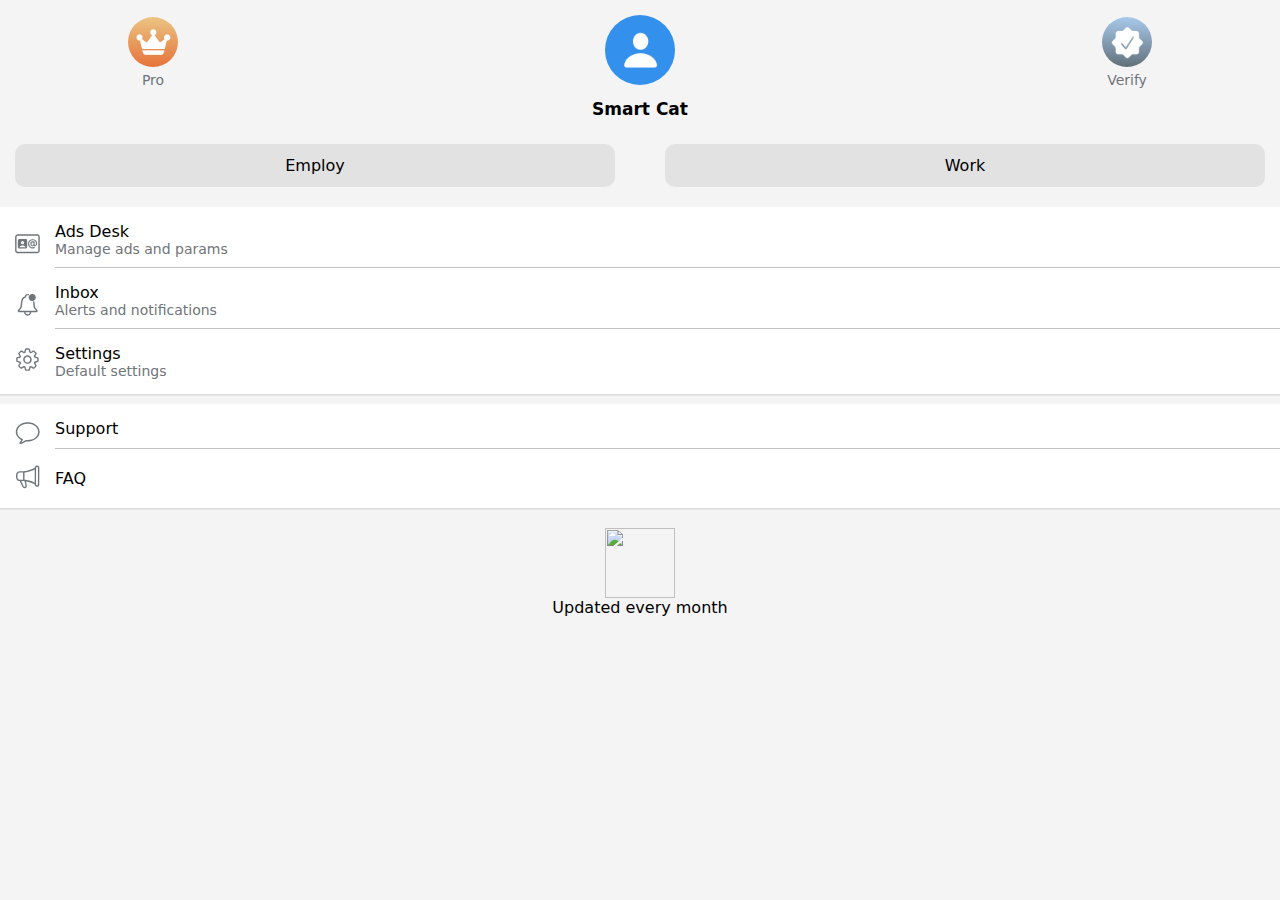
==== commit 6add6773: "Update profile.html" ====
--- a/profile.html
+++ b/profile.html
@@ -7516,7 +7516,17 @@
                 </section>
             </div>
         </div>
+        <div style="margin-top: 20px;">
+            <div style="display: grid; width: 100vw; align-items: center; justify-content: center; align-content: center;">
+                <div style="display: flex; justify-content: center;">
+                    <img width="70px" height="70px" src="https://em-content.zobj.net/source/telegram/386/bar-chart_1f4ca.webp">
+                </div>
+                <div>
+                    <span class="mn_V">Updated every month</span>
+                </div>
+            </div>
         </div>
     </div>
 </body>
 </html>
+
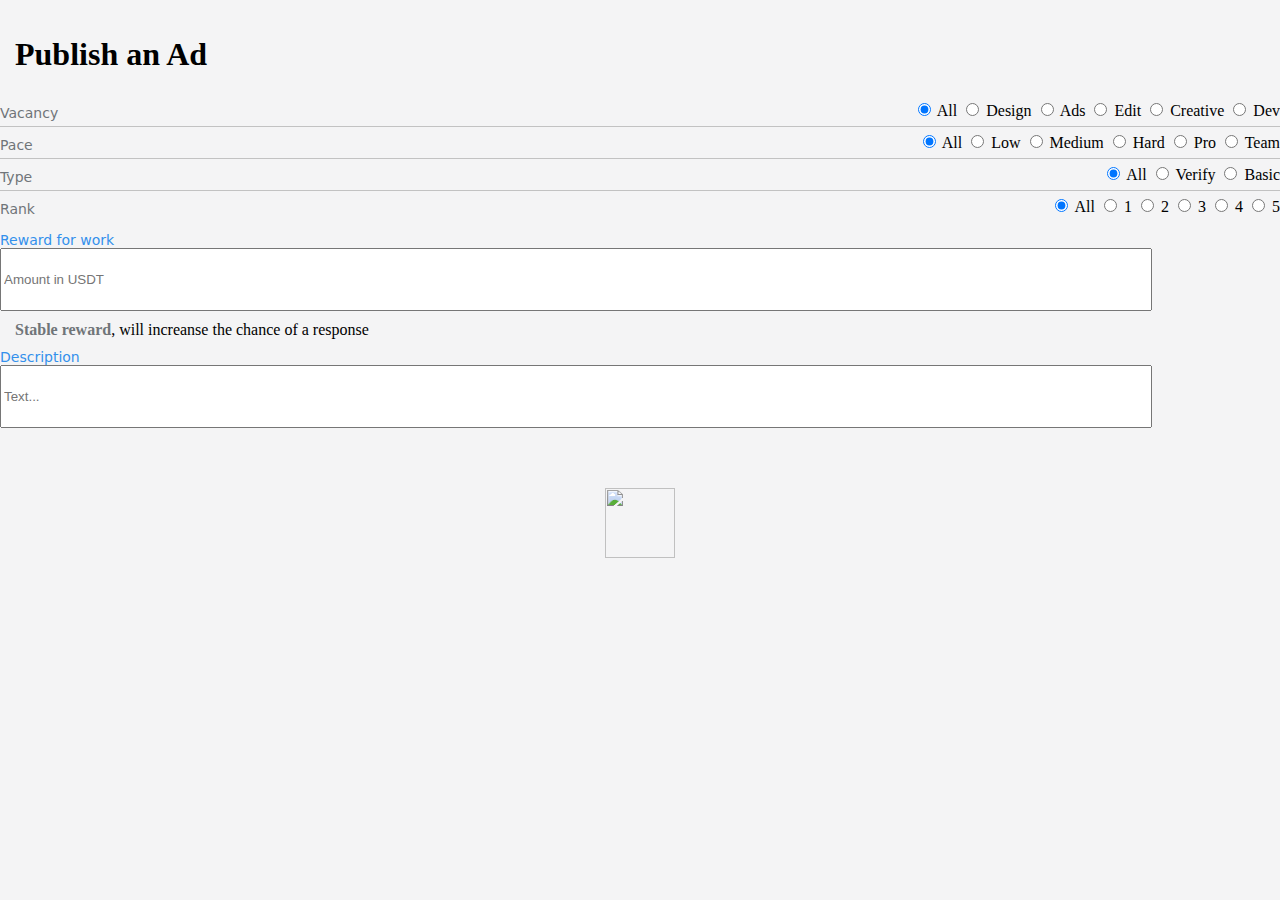
==== commit 0ffa6ce2: "Update profile.html" ====
--- a/profile.html
+++ b/profile.html
@@ -12,7521 +12,116 @@
 	<link rel="preconnect" href="https://fonts.gstatic.com" crossorigin>
 	<link href="https://fonts.googleapis.com/css2?family=Bungee&family=Bungee+Spice&family=Lato:ital,wght@0,100;0,300;0,400;0,700;0,900;1,100;1,300;1,400;1,700;1,900&family=Monoton&family=Paytone+One&family=Poppins&family=Ramabhadra&family=Ubuntu:ital,wght@0,300;0,400;0,500;0,700;1,300;1,400;1,500;1,700&display=swap" rel="stylesheet">
 	<link rel="stylesheet" href="profile.css">
-    <link rel="stylesheet" href="window.css">
 </head>
 <body>
     <div class="main">
-        <div class="uplt_i">
-            <header>
-                <div class="vbL_h">
-                    <div style="display: flex; padding: 15px; padding-bottom: 10px; justify-content: space-between; width: 100vw; padding-right: 10%; padding-left: 10%;">
-                        <div style="display: grid; align-content: center; text-align: center;">
-                            <img class="ui" width="50px" height="50px" src="img/pro.png">
-                            <p>Pro</p>
-                        </div>
-                        <div>
-                            <img class="ui" width="70px" height="70px" src="img/person.png">
-                        </div>
-                        <div style="display: grid; align-content: center; text-align: center;">
-                            <img class="ui" width="50px" height="50px" src="img/verification.png">
-                            <p>Verify</p>
+        <div style="margin-top: 15px;">
+            <div style="display: flex; padding-left: 15px; padding-right: 15px; justify-content: space-between;">
+                <h1>Publish an Ad</h1>
+            </div>
+            <div class="step1">
+                <div style="display: grid; align-items: center; padding-top: 5px;">
+                    <div style="display: flex; justify-content: space-between; align-items: center; border-bottom: 0.5px solid #c2c2c2; padding-bottom: 5px;">
+                        <p>Vacancy</p>
+                        <div class="scroll_opt">
+                            <div class="select s1" tabindex="1">
+                                <input class="selectopt" name="test" type="radio" id="opt1" checked>
+                                <label for="opt1" class="option">All</label>
+                                <input class="selectopt" name="test" type="radio" id="opt2">
+                                <label for="opt2" class="option">Design</label>
+                                <input class="selectopt" name="test" type="radio" id="opt3">
+                                <label for="opt3" class="option">Ads</label>
+                                <input class="selectopt" name="test" type="radio" id="opt4">
+                                <label for="opt4" class="option">Edit</label>
+                                <input class="selectopt" name="test" type="radio" id="opt5">
+                                <label for="opt5" class="option">Creative</label>
+                                <input class="selectopt" name="test" type="radio" id="opt6">
+                                <label for="opt6" class="option">Dev</label>
+                            </div>
                         </div>
                     </div>
-                    <div style="display: flex; justify-content: center; margin-bottom: 15px;">
-                        <span class="ls_n"><b>Smart Cat</b></span>
-                    </div>
-                </div>
-            </header>
-        </div>
-        <div style="display: flex; width: 100%; justify-content: space-between; margin-top: 10px; align-content: center;">
-            <div style="display: flex; width: 100%; justify-content: space-between; padding-left: 15px; padding-right: 15px;">
-                <button>Employ</button>
-                <button>Work</button>
-            </div>
-        </div>
-        <div class="uplt_m">
-            <div class="options">
-                <section>
-                    <div style="display: grid; padding: 15px; padding-right: 0px; padding-top: 0px;">
-                        <div style="display: flex; align-items: center; margin-top: 15px;">
-                            <div>
-                                <svg style="margin-right: 15px;" version="1.0" xmlns="http://www.w3.org/2000/svg"
-                                    width="25px" height="25px" viewBox="0 0 3072.000000 3072.000000"
-                                    preserveAspectRatio="xMidYMid meet">
-
-                                    <g transform="translate(0.000000,3072.000000) scale(0.100000,-0.100000)"
-                                    fill="#707579" stroke="none">
-                                    <path d="M3610 26713 c-646 -44 -1143 -157 -1597 -362 -538 -243 -987 -630
-                                    -1292 -1113 -328 -521 -511 -1161 -561 -1958 -8 -125 -10 -2514 -8 -8365 3
-                                    -7702 5 -8199 21 -8344 54 -481 141 -859 274 -1196 289 -733 771 -1265 1453
-                                    -1606 450 -225 942 -352 1600 -411 217 -19 23361 -19 23590 0 1044 90 1806
-                                    400 2374 968 600 600 919 1427 976 2527 17 321 9 16400 -8 16557 -73 682 -189
-                                    1120 -417 1569 -153 302 -307 514 -549 757 -244 243 -465 404 -766 556 -461
-                                    233 -1010 371 -1665 418 -126 9 -23295 12 -23425 3z m17488 -220 c-3188 -2
-                                    -8408 -2 -11600 0 -3192 1 -583 2 5797 2 6380 0 8991 -1 5803 -2z m-17471 -10
-                                    c-20 -2 -52 -2 -70 0 -17 2 0 4 38 4 39 0 53 -2 32 -4z m23406 0 c-18 -2 -48
-                                    -2 -65 0 -18 2 -4 4 32 4 36 0 50 -2 33 -4z m-23545 -10 c-16 -2 -40 -2 -55 0
-                                    -16 2 -3 4 27 4 30 0 43 -2 28 -4z m23675 0 c-13 -2 -35 -2 -50 0 -16 2 -5 4
-                                    22 4 28 0 40 -2 28 -4z m-23785 -10 c-10 -2 -28 -2 -40 0 -13 2 -5 4 17 4 22
-                                    1 32 -1 23 -4z m23885 0 c-13 -2 -33 -2 -45 0 -13 2 -3 4 22 4 25 0 35 -2 23
-                                    -4z m-23975 -10 c-10 -2 -28 -2 -40 0 -13 2 -5 4 17 4 22 1 32 -1 23 -4z
-                                    m24060 0 c-10 -2 -26 -2 -35 0 -10 3 -2 5 17 5 19 0 27 -2 18 -5z m-24140 -10
-                                    c-10 -2 -26 -2 -35 0 -10 3 -2 5 17 5 19 0 27 -2 18 -5z m24215 0 c-7 -2 -21
-                                    -2 -30 0 -10 3 -4 5 12 5 17 0 24 -2 18 -5z m-24285 -10 c-10 -2 -26 -2 -35 0
-                                    -10 3 -2 5 17 5 19 0 27 -2 18 -5z m24355 0 c-7 -2 -21 -2 -30 0 -10 3 -4 5
-                                    12 5 17 0 24 -2 18 -5z m-24420 -10 c-7 -2 -21 -2 -30 0 -10 3 -4 5 12 5 17 0
-                                    24 -2 18 -5z m24480 0 c-7 -2 -21 -2 -30 0 -10 3 -4 5 12 5 17 0 24 -2 18 -5z
-                                    m-24540 -10 c-7 -2 -19 -2 -25 0 -7 3 -2 5 12 5 14 0 19 -2 13 -5z m24600 0
-                                    c-7 -2 -21 -2 -30 0 -10 3 -4 5 12 5 17 0 24 -2 18 -5z m-24660 -10 c-7 -2
-                                    -19 -2 -25 0 -7 3 -2 5 12 5 14 0 19 -2 13 -5z m24710 0 c-7 -2 -19 -2 -25 0
-                                    -7 3 -2 5 12 5 14 0 19 -2 13 -5z m-24760 -10 c-7 -2 -19 -2 -25 0 -7 3 -2 5
-                                    12 5 14 0 19 -2 13 -5z m24810 0 c-7 -2 -19 -2 -25 0 -7 3 -2 5 12 5 14 0 19
-                                    -2 13 -5z m-24856 -9 c-3 -3 -12 -4 -19 -1 -8 3 -5 6 6 6 11 1 17 -2 13 -5z
-                                    m24900 0 c-3 -3 -12 -4 -19 -1 -8 3 -5 6 6 6 11 1 17 -2 13 -5z m-24944 -11
-                                    c-7 -2 -19 -2 -25 0 -7 3 -2 5 12 5 14 0 19 -2 13 -5z m24990 0 c-7 -2 -19 -2
-                                    -25 0 -7 3 -2 5 12 5 14 0 19 -2 13 -5z m-25036 -9 c-3 -3 -12 -4 -19 -1 -8 3
-                                    -5 6 6 6 11 1 17 -2 13 -5z m25080 0 c-3 -3 -12 -4 -19 -1 -8 3 -5 6 6 6 11 1
-                                    17 -2 13 -5z m-25120 -10 c-3 -3 -12 -4 -19 -1 -8 3 -5 6 6 6 11 1 17 -2 13
-                                    -5z m25160 0 c-3 -3 -12 -4 -19 -1 -8 3 -5 6 6 6 11 1 17 -2 13 -5z m-25200
-                                    -10 c-3 -3 -12 -4 -19 -1 -8 3 -5 6 6 6 11 1 17 -2 13 -5z m25240 0 c-3 -3
-                                    -12 -4 -19 -1 -8 3 -5 6 6 6 11 1 17 -2 13 -5z m58 -14 c13 -5 14 -9 5 -9 -8
-                                    0 -24 4 -35 9 -13 5 -14 9 -5 9 8 0 24 -4 35 -9z m-25368 -6 c-3 -3 -12 -4
-                                    -19 -1 -8 3 -5 6 6 6 11 1 17 -2 13 -5z m-52 -14 c-11 -5 -27 -9 -35 -9 -9 0
-                                    -8 4 5 9 11 5 27 9 35 9 9 0 8 -4 -5 -9z m25490 0 c13 -5 14 -9 5 -9 -8 0 -24
-                                    4 -35 9 -13 5 -14 9 -5 9 8 0 24 -4 35 -9z m-25705 -69 c-8 -5 -26 -11 -40
-                                    -15 -21 -5 -20 -3 5 9 32 15 60 20 35 6z m25940 -11 c8 -5 11 -10 5 -10 -5 0
-                                    -17 5 -25 10 -8 5 -10 10 -5 10 6 0 17 -5 25 -10z m-26020 -20 c-8 -5 -19 -10
-                                    -25 -10 -5 0 -3 5 5 10 8 5 20 10 25 10 6 0 3 -5 -5 -10z m26070 0 c8 -5 11
-                                    -10 5 -10 -5 0 -17 5 -25 10 -8 5 -10 10 -5 10 6 0 17 -5 25 -10z m-26120 -20
-                                    c-8 -5 -19 -10 -25 -10 -5 0 -3 5 5 10 8 5 20 10 25 10 6 0 3 -5 -5 -10z
-                                    m26170 0 c8 -5 11 -10 5 -10 -5 0 -17 5 -25 10 -8 5 -10 10 -5 10 6 0 17 -5
-                                    25 -10z m-26240 -30 c-19 -11 -39 -19 -45 -19 -5 0 6 8 25 19 19 11 40 19 45
-                                    19 6 0 -6 -8 -25 -19z m26300 5 c14 -8 21 -14 15 -14 -5 0 -21 6 -35 14 -14 8
-                                    -20 14 -15 14 6 0 21 -6 35 -14z m140 -65 c55 -28 100 -52 100 -55 0 -5 -199
-                                    92 -209 101 -14 13 21 -2 109 -46z m-26501 36 c-10 -9 -169 -86 -169 -81 0 6
-                                    151 84 164 85 5 0 7 -2 5 -4z m-199 -101 c0 -2 -13 -11 -30 -20 -38 -19 -40
-                                    -11 -2 9 31 17 32 18 32 11z m26870 -31 c0 -2 -13 2 -30 11 -16 9 -30 18 -30
-                                    21 0 2 14 -2 30 -11 17 -9 30 -18 30 -21z m-26940 -9 c0 -2 -10 -9 -22 -15
-                                    -22 -11 -22 -10 -4 4 21 17 26 19 26 11z m26990 -21 c0 -2 -9 0 -20 6 -11 6
-                                    -20 13 -20 16 0 2 9 0 20 -6 11 -6 20 -13 20 -16z m-27045 -12 c-6 -5 -50 -36
-                                    -100 -70 -208 -141 -422 -339 -571 -528 -43 -55 -89 -114 -102 -130 -13 -16
-                                    -7 -4 14 26 104 153 332 394 492 520 113 89 322 231 267 182z m27208 -93 c258
-                                    -182 542 -478 693 -724 32 -52 8 -23 -61 75 -192 271 -419 495 -680 672 -49
-                                    34 -94 66 -100 71 -17 17 54 -28 148 -94z m-25020 -666 c-35 -2 -91 -2 -125 0
-                                    -35 2 -7 3 62 3 69 0 97 -1 63 -3z m22815 0 c-32 -2 -86 -2 -120 0 -35 2 -9 3
-                                    57 3 66 0 94 -1 63 -3z m-23045 -10 c-13 -2 -35 -2 -50 0 -16 2 -5 4 22 4 28
-                                    0 40 -2 28 -4z m23200 0 c-13 -2 -35 -2 -50 0 -16 2 -5 4 22 4 28 0 40 -2 28
-                                    -4z m-23305 -10 c-10 -2 -28 -2 -40 0 -13 2 -5 4 17 4 22 1 32 -1 23 -4z
-                                    m23400 0 c-10 -2 -28 -2 -40 0 -13 2 -5 4 17 4 22 1 32 -1 23 -4z m-23490 -10
-                                    c-10 -2 -26 -2 -35 0 -10 3 -2 5 17 5 19 0 27 -2 18 -5z m23565 0 c-7 -2 -21
-                                    -2 -30 0 -10 3 -4 5 12 5 17 0 24 -2 18 -5z m-23630 -10 c-7 -2 -21 -2 -30 0
-                                    -10 3 -4 5 12 5 17 0 24 -2 18 -5z m23690 0 c-7 -2 -21 -2 -30 0 -10 3 -4 5
-                                    12 5 17 0 24 -2 18 -5z m-23750 -10 c-7 -2 -19 -2 -25 0 -7 3 -2 5 12 5 14 0
-                                    19 -2 13 -5z m23810 0 c-7 -2 -19 -2 -25 0 -7 3 -2 5 12 5 14 0 19 -2 13 -5z
-                                    m-23860 -10 c-7 -2 -19 -2 -25 0 -7 3 -2 5 12 5 14 0 19 -2 13 -5z m23910 0
-                                    c-7 -2 -19 -2 -25 0 -7 3 -2 5 12 5 14 0 19 -2 13 -5z m-26342 -20 c-5 -10
-                                    -17 -27 -26 -38 -16 -19 -17 -19 -3 5 26 46 29 50 34 50 3 0 0 -8 -5 -17z
-                                    m2382 10 c-7 -2 -19 -2 -25 0 -7 3 -2 5 12 5 14 0 19 -2 13 -5z m24004 1 c-3
-                                    -3 -12 -4 -19 -1 -8 3 -5 6 6 6 11 1 17 -2 13 -5z m-24050 -10 c-3 -3 -12 -4
-                                    -19 -1 -8 3 -5 6 6 6 11 1 17 -2 13 -5z m24138 -9 c54 -17 33 -18 -30 -1 -27
-                                    8 -41 14 -30 14 11 0 38 -5 60 -13z m-24178 -1 c-3 -3 -12 -4 -19 -1 -8 3 -5
-                                    6 6 6 11 1 17 -2 13 -5z m-40 -10 c-3 -3 -12 -4 -19 -1 -8 3 -5 6 6 6 11 1 17
-                                    -2 13 -5z m26572 -95 c18 -32 30 -59 28 -59 -3 0 -20 26 -37 58 -18 31 -40 68
-                                    -48 82 l-14 25 19 -23 c11 -13 34 -50 52 -83z m-2264 81 c13 -5 14 -9 5 -9 -8
-                                    0 -24 4 -35 9 -13 5 -14 9 -5 9 8 0 24 -4 35 -9z m-24390 -10 c-11 -5 -27 -9
-                                    -35 -9 -9 0 -8 4 5 9 11 5 27 9 35 9 9 0 8 -4 -5 -9z m-2230 -50 c-9 -16 -18
-                                    -30 -21 -30 -2 0 2 14 11 30 9 17 18 30 21 30 2 0 -2 -13 -11 -30z m2135 21
-                                    c-8 -5 -26 -11 -40 -15 -21 -5 -20 -3 5 9 32 15 60 20 35 6z m24630 -13 c10
-                                    -6 7 -7 -10 -2 -14 3 -32 11 -40 16 -10 6 -7 7 10 2 14 -3 32 -11 40 -16z
-                                    m-24710 -18 c-8 -5 -19 -10 -25 -10 -5 0 -3 5 5 10 8 5 20 10 25 10 6 0 3 -5
-                                    -5 -10z m24760 0 c8 -5 11 -10 5 -10 -5 0 -17 5 -25 10 -8 5 -10 10 -5 10 6 0
-                                    17 -5 25 -10z m-24820 -25 c-14 -8 -29 -14 -35 -14 -5 0 1 6 15 14 14 8 30 14
-                                    35 14 6 0 -1 -6 -15 -14z m24880 0 c14 -8 21 -14 15 -14 -5 0 -21 6 -35 14
-                                    -14 8 -20 14 -15 14 6 0 21 -6 35 -14z m-26930 -65 c-17 -33 -33 -60 -35 -60
-                                    -3 0 8 27 25 60 17 33 33 60 35 60 3 0 -8 -27 -25 -60z m1999 46 c-10 -9 -109
-                                    -56 -109 -51 0 6 91 54 104 55 5 0 7 -2 5 -4z m24201 -19 c306 -50 507 -109
-                                    706 -206 615 -302 932 -849 984 -1701 8 -123 10 -2563 8 -8140 -4 -7464 -5
-                                    -7973 -21 -8089 -51 -371 -146 -666 -287 -896 -158 -258 -407 -478 -700 -619
-                                    -201 -97 -423 -159 -725 -203 -114 -16 -734 -17 -11555 -21 -8028 -2 -11487 0
-                                    -11610 8 -1060 64 -1673 556 -1855 1490 -60 310 -56 -332 -53 8525 l3 8090 23
-                                    144 c112 706 406 1149 937 1414 215 107 524 187 830 216 50 5 5292 8 11650 7
-                                    10904 -1 11566 -2 11665 -19z m830 -7 c33 -17 60 -33 60 -35 0 -5 -119 52
-                                    -129 61 -13 12 16 1 69 -26z m1986 -81 c19 -39 34 -73 32 -75 -2 -2 -21 30
-                                    -41 71 -20 41 -35 75 -32 75 3 0 21 -32 41 -71z m-27161 33 c-18 -15 -85 -54
-                                    -85 -48 0 3 19 16 43 30 43 26 59 33 42 18z m25440 -114 c96 -67 337 -301 393
-                                    -380 50 -72 33 -58 -36 31 -121 152 -315 322 -483 422 -38 23 -69 43 -69 46 0
-                                    8 102 -54 195 -119z m-27364 6 c-16 -33 -30 -56 -31 -52 0 11 53 118 58 114 2
-                                    -2 -10 -30 -27 -62z m1829 52 c0 -2 -12 -11 -27 -20 l-28 -17 24 20 c23 21 31
-                                    25 31 17z m-60 -40 c0 -2 -33 -28 -72 -59 -148 -113 -328 -314 -420 -469 -47
-                                    -79 -62 -92 -21 -17 82 148 268 360 423 482 83 66 90 71 90 63z m27419 -171
-                                    c-1 -13 -57 107 -57 120 0 6 13 -17 28 -50 16 -33 29 -64 29 -70z m-29238 48
-                                    c-12 -20 -14 -14 -5 12 4 9 9 14 11 11 3 -2 0 -13 -6 -23z m-20 -50 c-12 -20
-                                    -14 -14 -5 12 4 9 9 14 11 11 3 -2 0 -13 -6 -23z m29279 -48 c0 -5 -5 -3 -10
-                                    5 -5 8 -10 20 -10 25 0 6 5 3 10 -5 5 -8 10 -19 10 -25z m-29299 -2 c-12 -20
-                                    -14 -14 -5 12 4 9 9 14 11 11 3 -2 0 -13 -6 -23z m29333 -93 c5 -20 3 -19 -8
-                                    5 -7 17 -16 41 -20 55 -5 20 -3 19 8 -5 7 -16 16 -41 20 -55z m-29360 16 c-9
-                                    -26 -18 -45 -20 -43 -2 2 3 25 12 51 9 26 18 45 20 43 2 -2 -3 -25 -12 -51z
-                                    m-40 -120 c-10 -31 -19 -54 -22 -52 -2 2 4 29 14 60 10 31 19 54 22 52 2 -2
-                                    -4 -29 -14 -60z m29455 -66 c0 -9 -4 -8 -9 5 -5 11 -9 27 -9 35 0 9 4 8 9 -5
-                                    5 -11 9 -27 9 -35z m-1441 -63 c52 -86 122 -221 122 -234 0 -5 -26 42 -58 102
-                                    -32 61 -75 136 -95 168 -21 32 -33 56 -28 53 6 -4 32 -44 59 -89z m-28051 11
-                                    c-3 -8 -6 -5 -6 6 -1 11 2 17 5 13 3 -3 4 -12 1 -19z m29510 -20 c-3 -8 -6 -5
-                                    -6 6 -1 11 2 17 5 13 3 -3 4 -12 1 -19z m-29536 -83 c-11 -38 -20 -64 -20 -57
-                                    -1 19 32 148 36 137 1 -6 -6 -41 -16 -80z m29574 -54 c3 -20 -4 -4 -15 34 -11
-                                    39 -19 75 -19 80 1 16 28 -75 34 -114z m-28157 24 c-18 -35 -34 -63 -36 -61
-                                    -4 5 56 126 63 126 3 0 -10 -29 -27 -65z m-1441 -67 c-3 -8 -6 -5 -6 6 -1 11
-                                    2 17 5 13 3 -3 4 -12 1 -19z m29610 -20 c-3 -8 -6 -5 -6 6 -1 11 2 17 5 13 3
-                                    -3 4 -12 1 -19z m-28221 -25 c-8 -15 -15 -25 -16 -21 0 12 23 58 27 54 3 -2
-                                    -2 -17 -11 -33z m-1399 -5 c-3 -7 -5 -2 -5 12 0 14 2 19 5 13 2 -7 2 -19 0
-                                    -25z m29630 -20 c-3 -7 -5 -2 -5 12 0 14 2 19 5 13 2 -7 2 -19 0 -25z m-1377
-                                    -23 c0 -5 -5 -3 -10 5 -5 8 -10 20 -10 25 0 6 5 3 10 -5 5 -8 10 -19 10 -25z
-                                    m-28263 -7 c-3 -7 -5 -2 -5 12 0 14 2 19 5 13 2 -7 2 -19 0 -25z m1384 -5
-                                    c-12 -20 -14 -14 -5 12 4 9 9 14 11 11 3 -2 0 -13 -6 -23z m28266 -15 c-3 -7
-                                    -5 -2 -5 12 0 14 2 19 5 13 2 -7 2 -19 0 -25z m-1367 -23 c0 -5 -5 -3 -10 5
-                                    -5 8 -10 20 -10 25 0 6 5 3 10 -5 5 -8 10 -19 10 -25z m-28293 -7 c-3 -7 -5
-                                    -2 -5 12 0 14 2 19 5 13 2 -7 2 -19 0 -25z m1372 -17 c-6 -18 -13 -30 -15 -28
-                                    -2 2 1 18 7 36 6 18 13 30 15 28 2 -2 -1 -18 -7 -36z m28298 -3 c-3 -7 -5 -2
-                                    -5 12 0 14 2 19 5 13 2 -7 2 -19 0 -25z m-1348 -50 c12 -34 21 -67 20 -72 0
-                                    -6 -8 12 -18 39 -27 76 -33 95 -28 95 3 0 15 -28 26 -62z m-28332 20 c-3 -7
-                                    -5 -2 -5 12 0 14 2 19 5 13 2 -7 2 -19 0 -25z m29690 -25 c-3 -10 -5 -4 -5 12
-                                    0 17 2 24 5 18 2 -7 2 -21 0 -30z m-28338 -32 c-7 -23 -14 -39 -16 -37 -3 2 1
-                                    23 8 45 7 23 14 39 16 37 3 -2 -1 -23 -8 -45z m-1362 -3 c-3 -7 -5 -2 -5 12 0
-                                    14 2 19 5 13 2 -7 2 -19 0 -25z m29710 -25 c-3 -10 -5 -4 -5 12 0 17 2 24 5
-                                    18 2 -7 2 -21 0 -30z m-29720 -40 c-3 -10 -5 -4 -5 12 0 17 2 24 5 18 2 -7 2
-                                    -21 0 -30z m29730 -30 c-3 -10 -5 -2 -5 17 0 19 2 27 5 18 2 -10 2 -26 0 -35z
-                                    m-28390 -5 c-3 -8 -6 -5 -6 6 -1 11 2 17 5 13 3 -3 4 -12 1 -19z m27050 0 c-3
-                                    -8 -6 -5 -6 6 -1 11 2 17 5 13 3 -3 4 -12 1 -19z m-28400 -35 c-3 -10 -5 -2
-                                    -5 17 0 19 2 27 5 18 2 -10 2 -26 0 -35z m1340 -5 c-3 -8 -6 -5 -6 6 -1 11 2
-                                    17 5 13 3 -3 4 -12 1 -19z m27081 -33 c0 -16 -2 -15 -8 5 -11 34 -11 60 0 35
-                                    5 -11 8 -29 8 -40z m1329 8 c-3 -10 -5 -2 -5 17 0 19 2 27 5 18 2 -10 2 -26 0
-                                    -35z m-28420 -15 c-3 -8 -6 -5 -6 6 -1 11 2 17 5 13 3 -3 4 -12 1 -19z m-1340
-                                    -35 c-3 -10 -5 -2 -5 17 0 19 2 27 5 18 2 -10 2 -26 0 -35z m1330 -15 c-3 -7
-                                    -5 -2 -5 12 0 14 2 19 5 13 2 -7 2 -19 0 -25z m27110 10 c-3 -8 -6 -5 -6 6 -1
-                                    11 2 17 5 13 3 -3 4 -12 1 -19z m1330 -30 c-2 -13 -4 -5 -4 17 -1 22 1 32 4
-                                    23 2 -10 2 -28 0 -40z m-1320 -20 c-3 -7 -5 -2 -5 12 0 14 2 19 5 13 2 -7 2
-                                    -19 0 -25z m-28460 -40 c-2 -13 -4 -3 -4 22 0 25 2 35 4 23 2 -13 2 -33 0 -45z
-                                    m1330 30 c-3 -7 -5 -2 -5 12 0 14 2 19 5 13 2 -7 2 -19 0 -25z m28460 -65 c-2
-                                    -16 -4 -5 -4 22 0 28 2 40 4 28 2 -13 2 -35 0 -50z m-1320 25 c-3 -7 -5 -2 -5
-                                    12 0 14 2 19 5 13 2 -7 2 -19 0 -25z m-27150 -10 c-3 -7 -5 -2 -5 12 0 14 2
-                                    19 5 13 2 -7 2 -19 0 -25z m27160 -45 c-3 -10 -5 -4 -5 12 0 17 2 24 5 18 2
-                                    -7 2 -21 0 -30z m-28490 -50 c-2 -16 -4 -3 -4 27 0 30 2 43 4 28 2 -16 2 -40
-                                    0 -55z m1320 40 c-3 -10 -5 -4 -5 12 0 17 2 24 5 18 2 -7 2 -21 0 -30z m28490
-                                    -85 c-2 -18 -4 -6 -4 27 0 33 2 48 4 33 2 -15 2 -42 0 -60z m-1310 35 c-3 -10
-                                    -5 -4 -5 12 0 17 2 24 5 18 2 -7 2 -21 0 -30z m-27190 -20 c-3 -10 -5 -4 -5
-                                    12 0 17 2 24 5 18 2 -7 2 -21 0 -30z m-1320 -120 c-2 -21 -4 -4 -4 37 0 41 2
-                                    58 4 38 2 -21 2 -55 0 -75z m28520 60 c-3 -10 -5 -2 -5 17 0 19 2 27 5 18 2
-                                    -10 2 -26 0 -35z m-27210 -25 c-2 -13 -4 -5 -4 17 -1 22 1 32 4 23 2 -10 2
-                                    -28 0 -40z m28520 -110 c-2 -24 -4 -5 -4 42 0 47 2 66 4 43 2 -24 2 -62 0 -85z
-                                    m-1300 40 c-2 -13 -4 -3 -4 22 0 25 2 35 4 23 2 -13 2 -33 0 -45z m-27230 -35
-                                    c-2 -16 -4 -5 -4 22 0 28 2 40 4 28 2 -13 2 -35 0 -50z m27240 -100 c-2 -21
-                                    -4 -6 -4 32 0 39 2 55 4 38 2 -18 2 -50 0 -70z m-28550 -12091 c-1 -2231 -2
-                                    -403 -2 4063 0 4466 1 6292 2 4057 2 -2235 2 -5889 0 -8120z m1300 12005 c-2
-                                    -23 -3 -1 -3 48 0 50 1 68 3 42 2 -26 2 -67 0 -90z m28550 -11944 c-1 -2204
-                                    -2 -403 -2 4002 0 4406 1 6209 2 4008 2 -2201 2 -5805 0 -8010z m-1290 25 c-1
-                                    -2191 -2 -401 -2 3977 0 4378 1 6170 2 3983 2 -2187 2 -5769 0 -7960z m-27260
-                                    -4065 c-2 -27 -3 -5 -3 47 0 52 1 74 3 48 2 -27 2 -69 0 -95z m27250 -55 c-2
-                                    -18 -4 -4 -4 32 0 36 2 50 4 33 2 -18 2 -48 0 -65z m1290 -121 c-2 -23 -3 -1
-                                    -3 48 0 50 1 68 3 42 2 -26 2 -67 0 -90z m-28530 36 c-2 -16 -4 -5 -4 22 0 28
-                                    2 40 4 28 2 -13 2 -35 0 -50z m27230 -35 c-2 -13 -4 -3 -4 22 0 25 2 35 4 23
-                                    2 -13 2 -33 0 -45z m-28530 -55 c-2 -21 -4 -4 -4 37 0 41 2 58 4 38 2 -21 2
-                                    -55 0 -75z m1310 -5 c-2 -13 -4 -5 -4 17 -1 22 1 32 4 23 2 -10 2 -28 0 -40z
-                                    m27210 -20 c-2 -13 -4 -5 -4 17 -1 22 1 32 4 23 2 -10 2 -28 0 -40z m1300 -65
-                                    c-2 -16 -4 -3 -4 27 0 30 2 43 4 28 2 -16 2 -40 0 -55z m-28500 10 c-3 -10 -5
-                                    -2 -5 17 0 19 2 27 5 18 2 -10 2 -26 0 -35z m27190 -10 c-3 -10 -5 -4 -5 12 0
-                                    17 2 24 5 18 2 -7 2 -21 0 -30z m-28500 -40 c-2 -16 -4 -5 -4 22 0 28 2 40 4
-                                    28 2 -13 2 -35 0 -50z m1320 -10 c-3 -10 -5 -4 -5 12 0 17 2 24 5 18 2 -7 2
-                                    -21 0 -30z m27170 -15 c-3 -7 -5 -2 -5 12 0 14 2 19 5 13 2 -7 2 -19 0 -25z
-                                    m1310 -50 c-2 -13 -4 -3 -4 22 0 25 2 35 4 23 2 -13 2 -33 0 -45z m-28470 5
-                                    c-3 -10 -5 -4 -5 12 0 17 2 24 5 18 2 -7 2 -21 0 -30z m-1320 -35 c-2 -13 -4
-                                    -3 -4 22 0 25 2 35 4 23 2 -13 2 -33 0 -45z m28470 25 c-3 -10 -5 -4 -5 12 0
-                                    17 2 24 5 18 2 -7 2 -21 0 -30z m-27140 -45 c-3 -7 -5 -2 -5 12 0 14 2 19 5
-                                    13 2 -7 2 -19 0 -25z m27127 -22 c-3 -21 -8 -35 -11 -32 -2 2 -1 20 3 40 3 21
-                                    8 35 11 32 2 -2 1 -20 -3 -40z m1323 -13 c-3 -10 -5 -2 -5 17 0 19 2 27 5 18
-                                    2 -10 2 -26 0 -35z m-29770 -35 c-2 -13 -4 -5 -4 17 -1 22 1 32 4 23 2 -10 2
-                                    -28 0 -40z m1330 30 c-3 -8 -6 -5 -6 6 -1 11 2 17 5 13 3 -3 4 -12 1 -19z m32
-                                    -123 c-2 -17 -27 69 -27 90 0 11 6 -2 14 -30 7 -27 13 -54 13 -60z m27068 73
-                                    c-3 -8 -6 -5 -6 6 -1 11 2 17 5 13 3 -3 4 -12 1 -19z m1330 -25 c-3 -10 -5 -2
-                                    -5 17 0 19 2 27 5 18 2 -10 2 -26 0 -35z m-29750 -30 c-3 -10 -5 -2 -5 17 0
-                                    19 2 27 5 18 2 -10 2 -26 0 -35z m28410 15 c-3 -8 -6 -5 -6 6 -1 11 2 17 5 13
-                                    3 -3 4 -12 1 -19z m1330 -55 c-3 -10 -5 -2 -5 17 0 19 2 27 5 18 2 -10 2 -26
-                                    0 -35z m-1343 3 c-3 -15 -8 -25 -11 -23 -2 3 -1 17 3 31 3 15 8 25 11 23 2 -3
-                                    1 -17 -3 -31z m-28387 -33 c-3 -10 -5 -4 -5 12 0 17 2 24 5 18 2 -7 2 -21 0
-                                    -30z m1350 15 c-3 -8 -6 -5 -6 6 -1 11 2 17 5 13 3 -3 4 -12 1 -19z m28370
-                                    -45 c-3 -10 -5 -4 -5 12 0 17 2 24 5 18 2 -7 2 -21 0 -30z m-29710 -30 c-3
-                                    -10 -5 -4 -5 12 0 17 2 24 5 18 2 -7 2 -21 0 -30z m29700 -30 c-3 -10 -5 -4
-                                    -5 12 0 17 2 24 5 18 2 -7 2 -21 0 -30z m-29690 -30 c-3 -10 -5 -4 -5 12 0 17
-                                    2 24 5 18 2 -7 2 -21 0 -30z m29680 -25 c-3 -7 -5 -2 -5 12 0 14 2 19 5 13 2
-                                    -7 2 -19 0 -25z m-1376 -5 c-12 -20 -14 -14 -5 12 4 9 9 14 11 11 3 -2 0 -13
-                                    -6 -23z m-28294 -25 c-3 -7 -5 -2 -5 12 0 14 2 19 5 13 2 -7 2 -19 0 -25z
-                                    m1393 -13 c0 -5 -5 -3 -10 5 -5 8 -10 20 -10 25 0 6 5 3 10 -5 5 -8 10 -19 10
-                                    -25z m28267 -7 c-3 -7 -5 -2 -5 12 0 14 2 19 5 13 2 -7 2 -19 0 -25z m-1386
-                                    -5 c-12 -20 -14 -14 -5 12 4 9 9 14 11 11 3 -2 0 -13 -6 -23z m-28264 -25 c-3
-                                    -7 -5 -2 -5 12 0 14 2 19 5 13 2 -7 2 -19 0 -25z m1403 -13 c0 -5 -5 -3 -10 5
-                                    -5 8 -10 20 -10 25 0 6 5 3 10 -5 5 -8 10 -19 10 -25z m28237 -7 c-3 -7 -5 -2
-                                    -5 12 0 14 2 19 5 13 2 -7 2 -19 0 -25z m-1401 -15 c-8 -15 -15 -25 -16 -21 0
-                                    12 23 58 27 54 3 -2 -2 -17 -11 -33z m-28229 -5 c-3 -8 -6 -5 -6 6 -1 11 2 17
-                                    5 13 3 -3 4 -12 1 -19z m1442 -83 c0 -5 -11 10 -24 35 -13 25 -24 50 -24 55 0
-                                    6 11 -10 24 -35 13 -25 24 -49 24 -55z m28178 63 c-3 -8 -6 -5 -6 6 -1 11 2
-                                    17 5 13 3 -3 4 -12 1 -19z m-29610 -30 c-3 -7 -5 -2 -5 12 0 14 2 19 5 13 2
-                                    -7 2 -19 0 -25z m29600 -20 c-3 -7 -5 -2 -5 12 0 14 2 19 5 13 2 -7 2 -19 0
-                                    -25z m-29590 -20 c-3 -8 -6 -5 -6 6 -1 11 2 17 5 13 3 -3 4 -12 1 -19z m28164
-                                    -1 c-10 -9 -11 -8 -5 6 3 10 9 15 12 12 3 -3 0 -11 -7 -18z m1408 -51 c-6 -26
-                                    -13 -45 -16 -43 -2 3 1 26 8 51 6 26 13 45 16 43 2 -3 -1 -26 -8 -51z m-28114
-                                    -6 c14 -27 23 -50 20 -50 -2 0 -16 23 -30 50 -14 28 -23 50 -20 50 2 0 16 -22
-                                    30 -50z m-1448 18 c-3 -8 -6 -5 -6 6 -1 11 2 17 5 13 3 -3 4 -12 1 -19z
-                                    m28114 -35 c-11 -21 -27 -47 -36 -58 -16 -19 -17 -19 -3 5 8 14 23 40 32 58 9
-                                    17 19 32 21 32 3 0 -3 -17 -14 -37z m-28104 -5 c-3 -8 -6 -5 -6 6 -1 11 2 17
-                                    5 13 3 -3 4 -12 1 -19z m22 -68 c0 -9 -4 -8 -9 5 -5 11 -9 27 -9 35 0 9 4 8 9
-                                    -5 5 -11 9 -27 9 -35z m29508 18 c-3 -8 -6 -5 -6 6 -1 11 2 17 5 13 3 -3 4
-                                    -12 1 -19z m-28047 -8 c6 -11 8 -20 6 -20 -3 0 -10 9 -16 20 -6 11 -8 20 -6
-                                    20 3 0 10 -9 16 -20z m26555 -47 c-9 -16 -30 -44 -46 -63 -20 -22 -15 -12 12
-                                    28 44 64 62 83 34 35z m-27996 -33 c0 -9 -4 -8 -9 5 -5 11 -9 27 -9 35 0 9 4
-                                    8 9 -5 5 -11 9 -27 9 -35z m1486 8 c16 -24 22 -38 14 -31 -15 12 -53 73 -46
-                                    73 2 0 17 -19 32 -42z m27979 -2 c-3 -15 -8 -25 -11 -23 -2 3 -1 17 3 31 3 15
-                                    8 25 11 23 2 -3 1 -17 -3 -31z m-27832 -188 c83 -94 182 -184 286 -257 43 -31
-                                    89 -64 102 -74 54 -40 -34 15 -115 72 -92 65 -314 282 -363 356 -27 40 -28 43
-                                    -5 15 15 -19 58 -69 95 -112z m26268 85 c-90 -116 -253 -269 -374 -352 -70
-                                    -49 -55 -30 22 26 104 76 220 183 296 272 67 78 100 110 56 54z m1504 -77 c-9
-                                    -26 -18 -45 -20 -43 -2 2 3 25 12 51 9 26 18 45 20 43 2 -2 -3 -25 -12 -51z
-                                    m-29324 -61 c0 -5 -5 -3 -10 5 -5 8 -10 20 -10 25 0 6 5 3 10 -5 5 -8 10 -19
-                                    10 -25z m29291 -22 c-12 -20 -14 -14 -5 12 4 9 9 14 11 11 3 -2 0 -13 -6 -23z
-                                    m-29271 -28 c0 -5 -5 -3 -10 5 -5 8 -10 20 -10 25 0 6 5 3 10 -5 5 -8 10 -19
-                                    10 -25z m29251 -22 c-12 -20 -14 -14 -5 12 4 9 9 14 11 11 3 -2 0 -13 -6 -23z
-                                    m-29231 -28 c0 -5 -5 -3 -10 5 -5 8 -10 20 -10 25 0 6 5 3 10 -5 5 -8 10 -19
-                                    10 -25z m29201 -42 c-11 -21 -20 -35 -21 -31 0 12 33 78 38 74 2 -2 -6 -21
-                                    -17 -43z m-29162 -48 c0 -5 -8 6 -19 25 -11 19 -19 40 -19 45 0 6 8 -6 19 -25
-                                    11 -19 19 -39 19 -45z m50 -102 c23 -46 39 -83 36 -83 -5 0 -85 156 -85 166 0
-                                    12 7 1 49 -83z m29047 8 c-20 -39 -38 -71 -41 -71 -3 0 12 34 32 75 20 41 39
-                                    73 41 71 2 -2 -13 -36 -32 -75z m-1831 3 c-23 -18 -104 -60 -93 -49 9 10 101
-                                    64 108 64 3 0 -4 -7 -15 -15z m-25315 -50 c0 -2 -13 2 -30 11 -16 9 -30 18
-                                    -30 21 0 2 14 -2 30 -11 17 -9 30 -18 30 -21z m116 -62 c-5 -4 -106 46 -106
-                                    53 0 3 25 -7 55 -22 30 -15 53 -29 51 -31z m25094 53 c0 -6 -97 -55 -107 -55
-                                    -4 1 17 14 47 30 61 32 60 32 60 25z m1860 -82 c-42 -75 -138 -223 -145 -223
-                                    -2 0 18 35 46 78 28 42 66 105 86 140 19 34 37 62 40 62 3 0 -10 -26 -27 -57z
-                                    m-28905 7 c9 -16 13 -30 11 -30 -3 0 -12 14 -21 30 -9 17 -13 30 -11 30 3 0
-                                    12 -13 21 -30z m2025 -5 c14 -8 21 -14 15 -14 -5 0 -21 6 -35 14 -14 8 -20 14
-                                    -15 14 6 0 21 -6 35 -14z m24860 0 c-14 -8 -29 -14 -35 -14 -5 0 1 6 15 14 14
-                                    8 30 14 35 14 6 0 -1 -6 -15 -14z m-24800 -25 c8 -5 11 -10 5 -10 -5 0 -17 5
-                                    -25 10 -8 5 -10 10 -5 10 6 0 17 -5 25 -10z m24740 0 c-8 -5 -19 -10 -25 -10
-                                    -5 0 -3 5 5 10 8 5 20 10 25 10 6 0 3 -5 -5 -10z m-26782 -43 c11 -19 27 -47
-                                    37 -63 l17 -29 -20 25 c-24 29 -66 100 -59 100 3 0 14 -15 25 -33z m2172 -4
-                                    c30 -11 31 -12 6 -8 -16 4 -43 13 -60 20 -23 11 -25 13 -6 8 14 -3 41 -12 60
-                                    -20z m24514 12 c-17 -8 -44 -16 -60 -20 -16 -3 -6 4 21 14 57 22 86 26 39 6z
-                                    m-24417 -41 c-3 -3 -12 -4 -19 -1 -8 3 -5 6 6 6 11 1 17 -2 13 -5z m24290 0
-                                    c-3 -3 -12 -4 -19 -1 -8 3 -5 6 6 6 11 1 17 -2 13 -5z m-24250 -10 c-3 -3 -12
-                                    -4 -19 -1 -8 3 -5 6 6 6 11 1 17 -2 13 -5z m24178 -9 c-22 -8 -49 -13 -60 -13
-                                    -11 0 0 6 25 13 59 17 87 17 35 0z m-24138 -1 c-3 -3 -12 -4 -19 -1 -8 3 -5 6
-                                    6 6 11 1 17 -2 13 -5z m40 -10 c-3 -3 -12 -4 -19 -1 -8 3 -5 6 6 6 11 1 17 -2
-                                    13 -5z m46 -11 c-7 -2 -19 -2 -25 0 -7 3 -2 5 12 5 14 0 19 -2 13 -5z m23960
-                                    0 c-7 -2 -19 -2 -25 0 -7 3 -2 5 12 5 14 0 19 -2 13 -5z m-23910 -10 c-7 -2
-                                    -19 -2 -25 0 -7 3 -2 5 12 5 14 0 19 -2 13 -5z m23860 0 c-7 -2 -19 -2 -25 0
-                                    -7 3 -2 5 12 5 14 0 19 -2 13 -5z m-23800 -10 c-7 -2 -21 -2 -30 0 -10 3 -4 5
-                                    12 5 17 0 24 -2 18 -5z m23750 0 c-7 -2 -19 -2 -25 0 -7 3 -2 5 12 5 14 0 19
-                                    -2 13 -5z m-23690 -10 c-7 -2 -21 -2 -30 0 -10 3 -4 5 12 5 17 0 24 -2 18 -5z
-                                    m23630 0 c-7 -2 -21 -2 -30 0 -10 3 -4 5 12 5 17 0 24 -2 18 -5z m-23555 -10
-                                    c-10 -2 -26 -2 -35 0 -10 3 -2 5 17 5 19 0 27 -2 18 -5z m23490 0 c-10 -2 -26
-                                    -2 -35 0 -10 3 -2 5 17 5 19 0 27 -2 18 -5z m-23395 -10 c-13 -2 -33 -2 -45 0
-                                    -13 2 -3 4 22 4 25 0 35 -2 23 -4z m23310 0 c-13 -2 -33 -2 -45 0 -13 2 -3 4
-                                    22 4 25 0 35 -2 23 -4z m-23180 -10 c-18 -2 -48 -2 -65 0 -18 2 -4 4 32 4 36
-                                    0 50 -2 33 -4z m23070 0 c-18 -2 -48 -2 -65 0 -18 2 -4 4 32 4 36 0 50 -2 33
-                                    -4z m-5845 -10 c-3144 -2 -8292 -2 -11440 0 -3148 1 -575 2 5717 2 6292 0
-                                    8867 -1 5723 -2z m-19907 -173 c101 -126 309 -326 439 -424 109 -81 151 -116
-                                    90 -76 -206 138 -495 422 -634 625 l-28 40 29 -35 c15 -19 62 -77 104 -130z
-                                    m28464 113 c-146 -197 -364 -417 -547 -553 -120 -90 -188 -136 -188 -127 0 2
-                                    30 24 68 49 233 156 471 382 641 611 24 31 46 57 48 57 3 0 -7 -17 -22 -37z
-                                    m-27732 -733 c31 -17 57 -34 57 -37 0 -7 -115 58 -142 80 l-23 19 25 -14 c14
-                                    -8 51 -30 83 -48z m26969 32 c-27 -21 -151 -89 -140 -78 7 9 151 95 158 95 3
-                                    0 -5 -7 -18 -17z m-26736 -160 c-5 -4 -166 76 -166 83 0 3 38 -14 85 -37 46
-                                    -23 83 -44 81 -46z m26564 63 c0 -6 -97 -55 -107 -55 -4 1 17 14 47 30 61 32
-                                    60 32 60 25z m-170 -85 c-19 -11 -39 -19 -45 -19 -5 0 6 8 25 19 19 11 40 19
-                                    45 19 6 0 -6 -8 -25 -19z m-26320 -5 c14 -8 21 -14 15 -14 -5 0 -21 6 -35 14
-                                    -14 8 -20 14 -15 14 6 0 21 -6 35 -14z m70 -30 c14 -8 21 -14 15 -14 -5 0 -21
-                                    6 -35 14 -14 8 -20 14 -15 14 6 0 21 -6 35 -14z m26180 5 c-8 -5 -19 -10 -25
-                                    -10 -5 0 -3 5 5 10 8 5 20 10 25 10 6 0 3 -5 -5 -10z m-50 -20 c-8 -5 -19 -10
-                                    -25 -10 -5 0 -3 5 5 10 8 5 20 10 25 10 6 0 3 -5 -5 -10z m-26040 -22 c10 -6
-                                    7 -7 -10 -2 -14 3 -32 11 -40 16 -10 6 -7 7 10 2 14 -3 32 -11 40 -16z m25990
-                                    2 c-8 -5 -19 -10 -25 -10 -5 0 -3 5 5 10 8 5 20 10 25 10 6 0 3 -5 -5 -10z
-                                    m-25848 -50 c46 -16 78 -29 72 -29 -13 -1 -185 57 -193 65 -7 8 11 2 121 -36z
-                                    m25776 25 c-7 -8 -150 -55 -162 -54 -6 0 25 13 69 29 80 28 103 35 93 25z
-                                    m-193 -65 c-11 -5 -27 -9 -35 -9 -9 0 -8 4 5 9 11 5 27 9 35 9 9 0 8 -4 -5 -9z
-                                    m-25438 -6 c-3 -3 -12 -4 -19 -1 -8 3 -5 6 6 6 11 1 17 -2 13 -5z m58 -14 c13
-                                    -5 14 -9 5 -9 -8 0 -24 4 -35 9 -13 5 -14 9 -5 9 8 0 24 -4 35 -9z m25310 0
-                                    c-11 -5 -27 -9 -35 -9 -9 0 -8 4 5 9 11 5 27 9 35 9 9 0 8 -4 -5 -9z m-25258
-                                    -16 c-3 -3 -12 -4 -19 -1 -8 3 -5 6 6 6 11 1 17 -2 13 -5z m25200 0 c-3 -3
-                                    -12 -4 -19 -1 -8 3 -5 6 6 6 11 1 17 -2 13 -5z m-25160 -10 c-3 -3 -12 -4 -19
-                                    -1 -8 3 -5 6 6 6 11 1 17 -2 13 -5z m25120 0 c-3 -3 -12 -4 -19 -1 -8 3 -5 6
-                                    6 6 11 1 17 -2 13 -5z m-25074 -11 c-7 -2 -19 -2 -25 0 -7 3 -2 5 12 5 14 0
-                                    19 -2 13 -5z m25017 -3 c-14 -4 -34 -8 -45 -8 -16 0 -15 2 5 8 14 4 34 8 45 8
-                                    16 0 15 -2 -5 -8z m-24973 -6 c-3 -3 -12 -4 -19 -1 -8 3 -5 6 6 6 11 1 17 -2
-                                    13 -5z m46 -11 c-7 -2 -19 -2 -25 0 -7 3 -2 5 12 5 14 0 19 -2 13 -5z m24850
-                                    0 c-7 -2 -19 -2 -25 0 -7 3 -2 5 12 5 14 0 19 -2 13 -5z m-24800 -10 c-7 -2
-                                    -19 -2 -25 0 -7 3 -2 5 12 5 14 0 19 -2 13 -5z m24750 0 c-7 -2 -19 -2 -25 0
-                                    -7 3 -2 5 12 5 14 0 19 -2 13 -5z m-24700 -10 c-7 -2 -19 -2 -25 0 -7 3 -2 5
-                                    12 5 14 0 19 -2 13 -5z m24650 0 c-7 -2 -19 -2 -25 0 -7 3 -2 5 12 5 14 0 19
-                                    -2 13 -5z m-24590 -10 c-7 -2 -21 -2 -30 0 -10 3 -4 5 12 5 17 0 24 -2 18 -5z
-                                    m24540 0 c-7 -2 -21 -2 -30 0 -10 3 -4 5 12 5 17 0 24 -2 18 -5z m-24480 -10
-                                    c-7 -2 -21 -2 -30 0 -10 3 -4 5 12 5 17 0 24 -2 18 -5z m24420 0 c-7 -2 -21
-                                    -2 -30 0 -10 3 -4 5 12 5 17 0 24 -2 18 -5z m-24350 -10 c-7 -2 -21 -2 -30 0
-                                    -10 3 -4 5 12 5 17 0 24 -2 18 -5z m24285 0 c-10 -2 -26 -2 -35 0 -10 3 -2 5
-                                    17 5 19 0 27 -2 18 -5z m-24215 -10 c-7 -2 -21 -2 -30 0 -10 3 -4 5 12 5 17 0
-                                    24 -2 18 -5z m24145 0 c-10 -2 -26 -2 -35 0 -10 3 -2 5 17 5 19 0 27 -2 18 -5z
-                                    m-24060 -10 c-10 -2 -28 -2 -40 0 -13 2 -5 4 17 4 22 1 32 -1 23 -4z m23980 0
-                                    c-10 -2 -28 -2 -40 0 -13 2 -5 4 17 4 22 1 32 -1 23 -4z m-23885 -10 c-13 -2
-                                    -33 -2 -45 0 -13 2 -3 4 22 4 25 0 35 -2 23 -4z m23790 0 c-13 -2 -33 -2 -45
-                                    0 -13 2 -3 4 22 4 25 0 35 -2 23 -4z m-23665 -10 c-16 -2 -40 -2 -55 0 -16 2
-                                    -3 4 27 4 30 0 43 -2 28 -4z m23560 0 c-15 -2 -42 -2 -60 0 -18 2 -6 4 27 4
-                                    33 0 48 -2 33 -4z m-23375 -10 c-24 -2 -62 -2 -85 0 -24 2 -5 4 42 4 47 0 66
-                                    -2 43 -4z m23220 0 c-23 -2 -64 -2 -90 0 -26 2 -7 3 42 3 50 0 71 -1 48 -3z
-                                    m-5926 -10 c-3150 -2 -8304 -2 -11455 0 -3150 1 -572 2 5728 2 6300 0 8878 -1
-                                    5727 -2z"/>
-                                    <path d="M5250 20783 c-106 -7 -296 -34 -407 -59 -667 -149 -1096 -561 -1258
-                                    -1209 -45 -179 -65 -325 -75 -560 -13 -268 -12 -7590 0 -7850 11 -234 29 -371
-                                    75 -550 166 -657 612 -1073 1297 -1209 269 -54 21 -51 4383 -51 l4060 0 142
-                                    23 c174 27 357 73 472 117 626 239 968 722 1053 1490 11 98 13 860 13 4110 0
-                                    4242 2 4080 -46 4335 -95 500 -326 870 -694 1110 -260 169 -583 267 -989 300
-                                    -118 9 -7874 12 -8026 3z m5953 -220 c-1074 -2 -2832 -2 -3906 0 -1073 1 -195
-                                    2 1953 2 2148 0 3026 -1 1953 -2z m-5920 -10 c-18 -2 -48 -2 -65 0 -18 2 -4 4
-                                    32 4 36 0 50 -2 33 -4z m8000 0 c-18 -2 -48 -2 -65 0 -18 2 -4 4 32 4 36 0 50
-                                    -2 33 -4z m-8125 -10 c-10 -2 -28 -2 -40 0 -13 2 -5 4 17 4 22 1 32 -1 23 -4z
-                                    m8230 0 c-10 -2 -28 -2 -40 0 -13 2 -5 4 17 4 22 1 32 -1 23 -4z m-8315 -10
-                                    c-7 -2 -21 -2 -30 0 -10 3 -4 5 12 5 17 0 24 -2 18 -5z m8390 0 c-7 -2 -21 -2
-                                    -30 0 -10 3 -4 5 12 5 17 0 24 -2 18 -5z m-8450 -10 c-7 -2 -21 -2 -30 0 -10
-                                    3 -4 5 12 5 17 0 24 -2 18 -5z m8510 0 c-7 -2 -19 -2 -25 0 -7 3 -2 5 12 5 14
-                                    0 19 -2 13 -5z m-8570 -10 c-7 -2 -19 -2 -25 0 -7 3 -2 5 12 5 14 0 19 -2 13
-                                    -5z m8620 0 c-7 -2 -19 -2 -25 0 -7 3 -2 5 12 5 14 0 19 -2 13 -5z m-8670 -10
-                                    c-7 -2 -19 -2 -25 0 -7 3 -2 5 12 5 14 0 19 -2 13 -5z m8720 0 c-7 -2 -19 -2
-                                    -25 0 -7 3 -2 5 12 5 14 0 19 -2 13 -5z m-8766 -9 c-3 -3 -12 -4 -19 -1 -8 3
-                                    -5 6 6 6 11 1 17 -2 13 -5z m8810 0 c-3 -3 -12 -4 -19 -1 -8 3 -5 6 6 6 11 1
-                                    17 -2 13 -5z m-8862 -14 c-11 -5 -27 -9 -35 -9 -9 0 -8 4 5 9 11 5 27 9 35 9
-                                    9 0 8 -4 -5 -9z m8902 4 c-3 -3 -12 -4 -19 -1 -8 3 -5 6 6 6 11 1 17 -2 13 -5z
-                                    m107 -30 c26 -9 45 -18 43 -20 -2 -2 -28 5 -58 15 -30 11 -49 20 -43 20 6 1
-                                    32 -6 58 -15z m-9189 -34 c-22 -10 -44 -18 -50 -18 -5 0 8 8 30 19 22 10 45
-                                    18 50 18 6 0 -8 -9 -30 -19z m9275 0 c8 -5 11 -10 5 -10 -5 0 -17 5 -25 10 -8
-                                    5 -10 10 -5 10 6 0 17 -5 25 -10z m80 -35 c25 -13 41 -24 35 -24 -5 0 -30 11
-                                    -55 24 -25 13 -40 24 -35 24 6 0 30 -11 55 -24z m-9421 11 c-10 -9 -109 -56
-                                    -109 -51 0 6 91 54 104 55 5 0 7 -2 5 -4z m9611 -119 c78 -52 260 -227 299
-                                    -287 21 -32 20 -31 -10 5 -77 94 -219 226 -305 281 -131 85 -133 86 -94 68 19
-                                    -9 69 -39 110 -67z m-9731 58 c-12 -12 -129 -84 -129 -80 0 6 120 85 128 85 3
-                                    0 3 -2 1 -5z m-164 -111 c-80 -69 -174 -167 -227 -239 -66 -88 -82 -106 -53
-                                    -60 24 40 70 100 119 155 39 45 177 170 186 170 3 -1 -8 -12 -25 -26z m10280
-                                    -366 c15 -27 24 -48 21 -48 -2 0 -15 19 -28 43 -13 23 -32 56 -42 72 l-18 30
-                                    20 -25 c12 -14 33 -46 47 -72z m-10590 2 c-9 -16 -18 -30 -21 -30 -2 0 2 14
-                                    11 30 9 17 18 30 21 30 2 0 -2 -13 -11 -30z m10664 -155 c0 -5 -11 10 -24 35
-                                    -13 25 -24 50 -24 55 0 6 11 -10 24 -35 13 -25 24 -49 24 -55z m-10738 8 c-12
-                                    -20 -14 -14 -5 12 4 9 9 14 11 11 3 -2 0 -13 -6 -23z m-20 -50 c-12 -20 -14
-                                    -14 -5 12 4 9 9 14 11 11 3 -2 0 -13 -6 -23z m10779 -8 c0 -5 -5 -3 -10 5 -5
-                                    8 -10 20 -10 25 0 6 5 3 10 -5 5 -8 10 -19 10 -25z m-10809 -76 c-11 -30 -20
-                                    -49 -20 -43 -1 15 30 106 35 101 2 -2 -5 -28 -15 -58z m10844 -25 c4 -25 3
-                                    -24 -8 6 -8 19 -17 46 -20 60 -5 19 -3 17 8 -6 7 -17 16 -44 20 -60z m-10871
-                                    -68 c-3 -15 -8 -25 -11 -23 -2 3 -1 17 3 31 3 15 8 25 11 23 2 -3 1 -17 -3
-                                    -31z m10893 -18 c-3 -8 -6 -5 -6 6 -1 11 2 17 5 13 3 -3 4 -12 1 -19z m-10910
-                                    -40 c-3 -8 -6 -5 -6 6 -1 11 2 17 5 13 3 -3 4 -12 1 -19z m10920 0 c-3 -8 -6
-                                    -5 -6 6 -1 11 2 17 5 13 3 -3 4 -12 1 -19z m-10930 -50 c-3 -7 -5 -2 -5 12 0
-                                    14 2 19 5 13 2 -7 2 -19 0 -25z m10940 0 c-3 -7 -5 -2 -5 12 0 14 2 19 5 13 2
-                                    -7 2 -19 0 -25z m-10950 -50 c-3 -7 -5 -2 -5 12 0 14 2 19 5 13 2 -7 2 -19 0
-                                    -25z m10960 0 c-3 -7 -5 -2 -5 12 0 14 2 19 5 13 2 -7 2 -19 0 -25z m10 -55
-                                    c-3 -10 -5 -4 -5 12 0 17 2 24 5 18 2 -7 2 -21 0 -30z m-10980 -10 c-3 -10 -5
-                                    -4 -5 12 0 17 2 24 5 18 2 -7 2 -21 0 -30z m10990 -65 c-2 -13 -4 -5 -4 17 -1
-                                    22 1 32 4 23 2 -10 2 -28 0 -40z m-11000 -5 c-3 -10 -5 -2 -5 17 0 19 2 27 5
-                                    18 2 -10 2 -26 0 -35z m11010 -85 c-2 -13 -4 -3 -4 22 0 25 2 35 4 23 2 -13 2
-                                    -33 0 -45z m-11020 -10 c-2 -13 -4 -3 -4 22 0 25 2 35 4 23 2 -13 2 -33 0 -45z
-                                    m11030 -180 c-2 -29 -3 -8 -3 47 0 55 1 79 3 53 2 -26 2 -71 0 -100z m-11040
-                                    -5900 c-1 -1107 -2 -202 -2 2012 0 2214 1 3119 2 2013 2 -1107 2 -2919 0
-                                    -4025z m5561 5565 c-27 -2 -69 -2 -95 0 -27 2 -5 3 47 3 52 0 74 -1 48 -3z
-                                    m-200 -10 c-16 -2 -40 -2 -55 0 -16 2 -3 4 27 4 30 0 43 -2 28 -4z m360 0
-                                    c-16 -2 -40 -2 -55 0 -16 2 -3 4 27 4 30 0 43 -2 28 -4z m-460 -10 c-10 -2
-                                    -28 -2 -40 0 -13 2 -5 4 17 4 22 1 32 -1 23 -4z m550 0 c-10 -2 -26 -2 -35 0
-                                    -10 3 -2 5 17 5 19 0 27 -2 18 -5z m-625 -10 c-7 -2 -21 -2 -30 0 -10 3 -4 5
-                                    12 5 17 0 24 -2 18 -5z m690 0 c-7 -2 -21 -2 -30 0 -10 3 -4 5 12 5 17 0 24
-                                    -2 18 -5z m-750 -10 c-7 -2 -19 -2 -25 0 -7 3 -2 5 12 5 14 0 19 -2 13 -5z
-                                    m800 0 c-7 -2 -19 -2 -25 0 -7 3 -2 5 12 5 14 0 19 -2 13 -5z m-850 -10 c-7
-                                    -2 -19 -2 -25 0 -7 3 -2 5 12 5 14 0 19 -2 13 -5z m900 0 c-7 -2 -19 -2 -25 0
-                                    -7 3 -2 5 12 5 14 0 19 -2 13 -5z m-946 -9 c-3 -3 -12 -4 -19 -1 -8 3 -5 6 6
-                                    6 11 1 17 -2 13 -5z m990 0 c-3 -3 -12 -4 -19 -1 -8 3 -5 6 6 6 11 1 17 -2 13
-                                    -5z m-1042 -14 c-11 -5 -27 -9 -35 -9 -9 0 -8 4 5 9 11 5 27 9 35 9 9 0 8 -4
-                                    -5 -9z m1100 0 c13 -5 14 -9 5 -9 -8 0 -24 4 -35 9 -13 5 -14 9 -5 9 8 0 24
-                                    -4 35 -9z m-1255 -49 c-8 -5 -26 -11 -40 -15 -21 -5 -20 -3 5 9 32 15 60 20
-                                    35 6z m1420 -7 c23 -9 39 -18 37 -20 -2 -3 -24 4 -48 15 -54 24 -45 27 11 5z
-                                    m-1530 -39 c-14 -8 -29 -14 -35 -14 -5 0 1 6 15 14 14 8 30 14 35 14 6 0 -1
-                                    -6 -15 -14z m1680 -30 c50 -25 90 -47 90 -50 0 -5 -179 82 -189 91 -14 13 20
-                                    -1 99 -41z m-1792 -20 c-2 -3 -41 -27 -87 -54 -154 -93 -246 -166 -397 -316
-                                    -83 -82 -184 -195 -225 -250 -122 -166 -113 -155 -93 -120 84 147 393 476 551
-                                    588 107 76 280 180 251 152z m1067 -16 c273 -23 498 -93 718 -222 352 -208
-                                    664 -572 818 -957 102 -254 139 -446 146 -752 10 -420 -48 -715 -202 -1035
-                                    -107 -223 -215 -375 -394 -554 -271 -270 -543 -420 -893 -491 -99 -20 -143
-                                    -23 -348 -23 -260 0 -362 14 -553 75 -127 41 -333 146 -446 227 -109 79 -283
-                                    242 -376 353 -249 299 -404 667 -456 1085 -16 130 -16 464 0 585 68 514 300
-                                    953 676 1282 369 324 817 470 1310 427z m865 -45 c0 -2 -9 0 -20 6 -11 6 -20
-                                    13 -20 16 0 2 9 0 20 -6 11 -6 20 -13 20 -16z m148 -98 c160 -119 368 -329
-                                    466 -471 l28 -40 -29 35 c-221 269 -325 368 -583 553 -20 14 -20 15 -3 7 12
-                                    -5 66 -43 121 -84z m530 -558 c38 -58 78 -125 65 -113 -14 14 -104 155 -98
-                                    155 2 0 17 -19 33 -42z m-3449 -95 c-12 -21 -27 -42 -32 -48 -11 -11 9 29 31
-                                    63 24 37 25 25 1 -15z m3561 -93 c17 -33 28 -60 25 -60 -2 0 -18 27 -35 60
-                                    -17 33 -28 60 -25 60 2 0 18 -27 35 -60z m-3642 -55 c-18 -35 -34 -63 -36 -61
-                                    -4 5 56 126 63 126 3 0 -10 -29 -27 -65z m3721 -110 c0 -5 -11 10 -24 35 -13
-                                    25 -24 50 -24 55 0 6 11 -10 24 -35 13 -25 24 -49 24 -55z m-3796 -58 c-14
-                                    -37 -28 -65 -30 -63 -2 2 8 34 23 70 14 37 28 65 30 63 2 -2 -8 -33 -23 -70z
-                                    m3817 8 c0 -5 -5 -3 -10 5 -5 8 -10 20 -10 25 0 6 5 3 10 -5 5 -8 10 -19 10
-                                    -25z m20 -50 c0 -5 -5 -3 -10 5 -5 8 -10 20 -10 25 0 6 5 3 10 -5 5 -8 10 -19
-                                    10 -25z m-3906 -159 c-3 -15 -8 -25 -11 -23 -2 3 -1 17 3 31 3 15 8 25 11 23
-                                    2 -3 1 -17 -3 -31z m3965 -26 c0 -9 -4 -8 -9 5 -5 11 -9 27 -9 35 0 9 4 8 9
-                                    -5 5 -11 9 -27 9 -35z m-3982 -32 c-3 -8 -6 -5 -6 6 -1 11 2 17 5 13 3 -3 4
-                                    -12 1 -19z m3990 -10 c-3 -8 -6 -5 -6 6 -1 11 2 17 5 13 3 -3 4 -12 1 -19z
-                                    m-4000 -30 c-3 -8 -6 -5 -6 6 -1 11 2 17 5 13 3 -3 4 -12 1 -19z m4010 -10
-                                    c-3 -8 -6 -5 -6 6 -1 11 2 17 5 13 3 -3 4 -12 1 -19z m-4020 -40 c-3 -7 -5 -2
-                                    -5 12 0 14 2 19 5 13 2 -7 2 -19 0 -25z m4030 -10 c-3 -7 -5 -2 -5 12 0 14 2
-                                    19 5 13 2 -7 2 -19 0 -25z m-4040 -40 c-3 -7 -5 -2 -5 12 0 14 2 19 5 13 2 -7
-                                    2 -19 0 -25z m4050 -10 c-3 -7 -5 -2 -5 12 0 14 2 19 5 13 2 -7 2 -19 0 -25z
-                                    m-4060 -40 c-3 -7 -5 -2 -5 12 0 14 2 19 5 13 2 -7 2 -19 0 -25z m4070 -15
-                                    c-3 -10 -5 -4 -5 12 0 17 2 24 5 18 2 -7 2 -21 0 -30z m-4080 -50 c-3 -10 -5
-                                    -2 -5 17 0 19 2 27 5 18 2 -10 2 -26 0 -35z m4090 -20 c-3 -10 -5 -2 -5 17 0
-                                    19 2 27 5 18 2 -10 2 -26 0 -35z m-4100 -55 c-2 -13 -4 -5 -4 17 -1 22 1 32 4
-                                    23 2 -10 2 -28 0 -40z m4110 -30 c-2 -13 -4 -3 -4 22 0 25 2 35 4 23 2 -13 2
-                                    -33 0 -45z m-4120 -90 c-2 -18 -4 -6 -4 27 0 33 2 48 4 33 2 -15 2 -42 0 -60z
-                                    m4130 -55 c-2 -21 -4 -4 -4 37 0 41 2 58 4 38 2 -21 2 -55 0 -75z m-4140 -180
-                                    c-2 -32 -3 -6 -3 57 0 63 1 89 3 58 2 -32 2 -84 0 -115z m4140 -145 c-2 -24
-                                    -4 -7 -4 37 0 44 2 63 4 43 2 -21 2 -57 0 -80z m-4130 -40 c-2 -18 -4 -6 -4
-                                    27 0 33 2 48 4 33 2 -15 2 -42 0 -60z m4120 -70 c-2 -13 -4 -5 -4 17 -1 22 1
-                                    32 4 23 2 -10 2 -28 0 -40z m-4110 -30 c-2 -13 -4 -5 -4 17 -1 22 1 32 4 23 2
-                                    -10 2 -28 0 -40z m4100 -55 c-3 -10 -5 -2 -5 17 0 19 2 27 5 18 2 -10 2 -26 0
-                                    -35z m-4090 -20 c-3 -10 -5 -2 -5 17 0 19 2 27 5 18 2 -10 2 -26 0 -35z m4080
-                                    -40 c-3 -10 -5 -4 -5 12 0 17 2 24 5 18 2 -7 2 -21 0 -30z m-4070 -20 c-3 -10
-                                    -5 -4 -5 12 0 17 2 24 5 18 2 -7 2 -21 0 -30z m4060 -35 c-3 -7 -5 -2 -5 12 0
-                                    14 2 19 5 13 2 -7 2 -19 0 -25z m-4050 -20 c-3 -7 -5 -2 -5 12 0 14 2 19 5 13
-                                    2 -7 2 -19 0 -25z m4040 -30 c-3 -7 -5 -2 -5 12 0 14 2 19 5 13 2 -7 2 -19 0
-                                    -25z m-4019 -53 c0 -16 -2 -15 -8 5 -4 14 -8 34 -8 45 0 16 2 15 8 -5 4 -14 8
-                                    -34 8 -45z m4002 -25 c-7 -28 -14 -49 -16 -47 -3 2 1 27 8 55 6 29 13 50 16
-                                    47 2 -2 -1 -27 -8 -55z m-3981 -50 c0 -9 -4 -8 -9 5 -5 11 -9 27 -9 35 0 9 4
-                                    8 9 -5 5 -11 9 -27 9 -35z m3958 -32 c-3 -8 -6 -5 -6 6 -1 11 2 17 5 13 3 -3
-                                    4 -12 1 -19z m-3950 -10 c-3 -8 -6 -5 -6 6 -1 11 2 17 5 13 3 -3 4 -12 1 -19z
-                                    m63 -173 c0 -5 -5 -3 -10 5 -5 8 -10 20 -10 25 0 6 5 3 10 -5 5 -8 10 -19 10
-                                    -25z m3821 -12 c-12 -20 -14 -14 -5 12 4 9 9 14 11 11 3 -2 0 -13 -6 -23z
-                                    m-3801 -38 c0 -5 -5 -3 -10 5 -5 8 -10 20 -10 25 0 6 5 3 10 -5 5 -8 10 -19
-                                    10 -25z m3776 -22 c-8 -15 -15 -25 -16 -21 0 12 23 58 27 54 3 -2 -2 -17 -11
-                                    -33z m-3747 -48 c0 -5 -6 1 -14 15 -8 14 -14 30 -14 35 0 6 6 -1 14 -15 8 -14
-                                    14 -29 14 -35z m3692 -74 c-23 -45 -43 -81 -46 -81 -3 0 14 38 37 85 23 46 44
-                                    83 46 81 2 -2 -15 -40 -37 -85z m-3657 3 c3 -8 2 -12 -4 -9 -6 3 -10 10 -10
-                                    16 0 14 7 11 14 -7z m51 -94 c9 -16 13 -30 11 -30 -3 0 -12 14 -21 30 -9 17
-                                    -13 30 -11 30 3 0 12 -13 21 -30z m3540 -30 c-9 -16 -18 -30 -21 -30 -2 0 2
-                                    14 11 30 9 17 18 30 21 30 2 0 -2 -13 -11 -30z m-3505 -30 c6 -11 8 -20 6 -20
-                                    -3 0 -10 9 -16 20 -6 11 -8 20 -6 20 3 0 10 -9 16 -20z m3474 -22 c-21 -36
-                                    -85 -128 -89 -128 -3 0 16 32 41 70 26 39 49 70 51 70 2 0 1 -6 -3 -12z
-                                    m-3420 -65 c20 -32 27 -46 14 -31 -26 30 -62 88 -55 88 2 0 21 -26 41 -57z
-                                    m92 -125 c136 -175 296 -329 462 -448 135 -96 132 -94 94 -73 -131 70 -399
-                                    312 -532 478 -82 103 -83 105 -78 105 3 0 27 -28 54 -62z m3223 35 c-95 -126
-                                    -227 -269 -323 -352 -92 -80 -219 -177 -251 -192 -14 -7 -13 -4 4 8 229 167
-                                    387 315 525 491 27 34 51 62 54 62 2 0 -2 -8 -9 -17z m-614 -569 c-23 -18
-                                    -104 -60 -93 -49 9 10 101 64 108 64 3 0 -4 -7 -15 -15z m-1955 -40 c0 -2 -13
-                                    2 -30 11 -16 9 -30 18 -30 21 0 2 14 -2 30 -11 17 -9 30 -18 30 -21z m96 -52
-                                    c-5 -4 -66 26 -66 33 0 3 16 -3 35 -12 19 -9 33 -18 31 -21z m74 -27 c14 -8
-                                    21 -14 15 -14 -5 0 -21 6 -35 14 -14 8 -20 14 -15 14 6 0 21 -6 35 -14z m1560
-                                    0 c-14 -8 -29 -14 -35 -14 -5 0 1 6 15 14 14 8 30 14 35 14 6 0 -1 -6 -15 -14z
-                                    m-1500 -25 c8 -5 11 -10 5 -10 -5 0 -17 5 -25 10 -8 5 -10 10 -5 10 6 0 17 -5
-                                    25 -10z m1440 0 c-8 -5 -19 -10 -25 -10 -5 0 -3 5 5 10 8 5 20 10 25 10 6 0 3
-                                    -5 -5 -10z m-1235 -64 c28 -8 41 -14 30 -14 -21 0 -107 25 -90 27 6 0 33 -6
-                                    60 -13z m1060 4 c-11 -5 -27 -9 -35 -9 -9 0 -8 4 5 9 11 5 27 9 35 9 9 0 8 -4
-                                    -5 -9z m-75 -20 c-14 -4 -34 -8 -45 -8 -16 0 -15 2 5 8 14 4 34 8 45 8 16 0
-                                    15 -2 -5 -8z m-903 -6 c-3 -3 -12 -4 -19 -1 -8 3 -5 6 6 6 11 1 17 -2 13 -5z
-                                    m46 -11 c-7 -2 -19 -2 -25 0 -7 3 -2 5 12 5 14 0 19 -2 13 -5z m780 0 c-7 -2
-                                    -19 -2 -25 0 -7 3 -2 5 12 5 14 0 19 -2 13 -5z m-710 -10 c-7 -2 -21 -2 -30 0
-                                    -10 3 -4 5 12 5 17 0 24 -2 18 -5z m650 0 c-7 -2 -21 -2 -30 0 -10 3 -4 5 12
-                                    5 17 0 24 -2 18 -5z m-575 -10 c-10 -2 -28 -2 -40 0 -13 2 -5 4 17 4 22 1 32
-                                    -1 23 -4z m510 0 c-10 -2 -28 -2 -40 0 -13 2 -5 4 17 4 22 1 32 -1 23 -4z
-                                    m-381 -10 c-20 -2 -52 -2 -70 0 -17 2 0 4 38 4 39 0 53 -2 32 -4z m276 0 c-18
-                                    -2 -48 -2 -65 0 -18 2 -4 4 32 4 36 0 50 -2 33 -4z m-30 -990 c-73 -2 -193 -2
-                                    -265 0 -73 1 -14 3 132 3 146 0 205 -2 133 -3z m-485 -10 c-21 -2 -55 -2 -75
-                                    0 -21 2 -4 4 37 4 41 0 58 -2 38 -4z m780 0 c-21 -2 -55 -2 -75 0 -21 2 -4 4
-                                    37 4 41 0 58 -2 38 -4z m-940 -10 c-16 -2 -40 -2 -55 0 -16 2 -3 4 27 4 30 0
-                                    43 -2 28 -4z m1080 0 c-16 -2 -40 -2 -55 0 -16 2 -3 4 27 4 30 0 43 -2 28 -4z
-                                    m-1195 -10 c-13 -2 -33 -2 -45 0 -13 2 -3 4 22 4 25 0 35 -2 23 -4z m1300 0
-                                    c-13 -2 -33 -2 -45 0 -13 2 -3 4 22 4 25 0 35 -2 23 -4z m-1395 -10 c-10 -2
-                                    -28 -2 -40 0 -13 2 -5 4 17 4 22 1 32 -1 23 -4z m1490 0 c-10 -2 -28 -2 -40 0
-                                    -13 2 -5 4 17 4 22 1 32 -1 23 -4z m-1580 -10 c-10 -2 -26 -2 -35 0 -10 3 -2
-                                    5 17 5 19 0 27 -2 18 -5z m1660 0 c-10 -2 -26 -2 -35 0 -10 3 -2 5 17 5 19 0
-                                    27 -2 18 -5z m-1730 -10 c-10 -2 -26 -2 -35 0 -10 3 -2 5 17 5 19 0 27 -2 18
-                                    -5z m1800 0 c-10 -2 -26 -2 -35 0 -10 3 -2 5 17 5 19 0 27 -2 18 -5z m-1865
-                                    -10 c-7 -2 -21 -2 -30 0 -10 3 -4 5 12 5 17 0 24 -2 18 -5z m1930 0 c-7 -2
-                                    -21 -2 -30 0 -10 3 -4 5 12 5 17 0 24 -2 18 -5z m-1990 -10 c-7 -2 -21 -2 -30
-                                    0 -10 3 -4 5 12 5 17 0 24 -2 18 -5z m2050 0 c-7 -2 -21 -2 -30 0 -10 3 -4 5
-                                    12 5 17 0 24 -2 18 -5z m-2110 -10 c-7 -2 -21 -2 -30 0 -10 3 -4 5 12 5 17 0
-                                    24 -2 18 -5z m2170 0 c-7 -2 -21 -2 -30 0 -10 3 -4 5 12 5 17 0 24 -2 18 -5z
-                                    m-2230 -10 c-7 -2 -19 -2 -25 0 -7 3 -2 5 12 5 14 0 19 -2 13 -5z m2280 0 c-7
-                                    -2 -19 -2 -25 0 -7 3 -2 5 12 5 14 0 19 -2 13 -5z m-2330 -10 c-7 -2 -19 -2
-                                    -25 0 -7 3 -2 5 12 5 14 0 19 -2 13 -5z m2380 0 c-7 -2 -19 -2 -25 0 -7 3 -2
-                                    5 12 5 14 0 19 -2 13 -5z m-2426 -9 c-3 -3 -12 -4 -19 -1 -8 3 -5 6 6 6 11 1
-                                    17 -2 13 -5z m2503 -4 c20 -6 21 -8 5 -8 -11 0 -31 4 -45 8 -20 6 -21 8 -5 8
-                                    11 0 31 -4 45 -8z m-2547 -7 c-7 -2 -19 -2 -25 0 -7 3 -2 5 12 5 14 0 19 -2
-                                    13 -5z m-46 -9 c-3 -3 -12 -4 -19 -1 -8 3 -5 6 6 6 11 1 17 -2 13 -5z m2650 0
-                                    c-3 -3 -12 -4 -19 -1 -8 3 -5 6 6 6 11 1 17 -2 13 -5z m-2690 -10 c-3 -3 -12
-                                    -4 -19 -1 -8 3 -5 6 6 6 11 1 17 -2 13 -5z m2730 0 c-3 -3 -12 -4 -19 -1 -8 3
-                                    -5 6 6 6 11 1 17 -2 13 -5z m-2770 -10 c-3 -3 -12 -4 -19 -1 -8 3 -5 6 6 6 11
-                                    1 17 -2 13 -5z m2810 0 c-3 -3 -12 -4 -19 -1 -8 3 -5 6 6 6 11 1 17 -2 13 -5z
-                                    m-2850 -10 c-3 -3 -12 -4 -19 -1 -8 3 -5 6 6 6 11 1 17 -2 13 -5z m2890 0 c-3
-                                    -3 -12 -4 -19 -1 -8 3 -5 6 6 6 11 1 17 -2 13 -5z m58 -14 c13 -5 14 -9 5 -9
-                                    -8 0 -24 4 -35 9 -13 5 -14 9 -5 9 8 0 24 -4 35 -9z m-3018 -6 c-3 -3 -12 -4
-                                    -19 -1 -8 3 -5 6 6 6 11 1 17 -2 13 -5z m3088 -14 c13 -5 14 -9 5 -9 -8 0 -24
-                                    4 -35 9 -13 5 -14 9 -5 9 8 0 24 -4 35 -9z m-3185 -15 c-19 -7 -42 -13 -50
-                                    -13 -8 0 1 6 20 13 19 7 42 13 50 13 8 0 -1 -6 -20 -13z m1960 -15 c690 -39
-                                    1251 -177 1740 -428 470 -242 884 -566 1149 -901 119 -149 285 -405 363 -556
-                                    71 -139 138 -294 138 -319 0 -15 -361 -16 -3752 -14 -3688 3 -3753 3 -3750 22
-                                    7 38 104 253 163 361 74 135 244 390 336 505 380 474 1036 912 1676 1119 536
-                                    174 1239 250 1937 211z m-2060 -14 c0 -6 -93 -37 -97 -32 -2 2 15 11 39 19 47
-                                    17 58 19 58 13z m3505 -32 c24 -11 25 -13 5 -8 -14 4 -38 13 -55 20 -24 11
-                                    -25 13 -5 8 14 -4 39 -13 55 -20z m-3625 -13 c-8 -5 -26 -11 -40 -15 -21 -5
-                                    -20 -3 5 9 32 15 60 20 35 6z m3690 -11 c8 -5 11 -10 5 -10 -5 0 -17 5 -25 10
-                                    -8 5 -10 10 -5 10 6 0 17 -5 25 -10z m-3770 -20 c-8 -5 -19 -10 -25 -10 -5 0
-                                    -3 5 5 10 8 5 20 10 25 10 6 0 3 -5 -5 -10z m3820 0 c8 -5 11 -10 5 -10 -5 0
-                                    -17 5 -25 10 -8 5 -10 10 -5 10 6 0 17 -5 25 -10z m60 -25 c14 -8 21 -14 15
-                                    -14 -5 0 -21 6 -35 14 -14 8 -20 14 -15 14 6 0 21 -6 35 -14z m-3960 -10 c-14
-                                    -8 -29 -14 -35 -14 -5 0 1 6 15 14 14 8 30 14 35 14 6 0 -1 -6 -15 -14z m-51
-                                    -19 c-10 -9 -249 -126 -249 -121 0 6 231 124 244 124 5 1 7 -1 5 -3z m4201
-                                    -61 c72 -36 130 -67 130 -70 0 -5 -259 122 -269 131 -15 14 25 -4 139 -61z
-                                    m-4465 -73 c-16 -14 -145 -83 -145 -78 0 5 140 86 150 86 2 0 0 -4 -5 -8z
-                                    m4730 -75 c6 -5 -17 5 -50 23 -33 18 -64 38 -70 43 -5 6 17 -4 50 -22 33 -18
-                                    65 -38 70 -44z m-4885 -12 c0 -2 -10 -9 -22 -15 -22 -11 -22 -10 -4 4 21 17
-                                    26 19 26 11z m4940 -21 c0 -2 -9 0 -20 6 -11 6 -20 13 -20 16 0 2 9 0 20 -6
-                                    11 -6 20 -13 20 -16z m-4995 -12 c-21 -18 -245 -161 -245 -156 0 5 240 164
-                                    249 164 3 0 1 -4 -4 -8z m5153 -84 c39 -27 72 -51 72 -53 0 -5 -200 123 -215
-                                    138 -14 15 58 -29 143 -85z m277 -204 c205 -164 381 -341 527 -529 75 -96 152
-                                    -205 144 -205 -2 0 -29 35 -59 78 -179 255 -447 527 -714 726 -51 37 -93 70
-                                    -93 73 0 7 92 -60 195 -143z m-5690 117 c-6 -5 -56 -45 -113 -89 -342 -265
-                                    -616 -577 -842 -959 -23 -40 -44 -73 -47 -73 -16 0 201 332 304 465 161 208
-                                    354 398 589 580 95 74 139 105 109 76z m6468 -1008 c54 -88 95 -163 83 -152
-                                    -4 4 -31 47 -59 95 -29 49 -61 101 -71 117 -10 15 -16 27 -13 27 3 0 30 -39
-                                    60 -87z m1814 -235 c-2 -29 -3 -6 -3 52 0 58 1 81 3 53 2 -29 2 -77 0 -105z
-                                    m-9349 -13 c-34 -68 -64 -123 -66 -121 -4 5 116 246 123 246 3 0 -23 -56 -57
-                                    -125z m7678 -6 c19 -39 34 -73 32 -75 -2 -2 -21 30 -41 71 -20 41 -35 75 -32
-                                    75 3 0 21 -32 41 -71z m-9359 -106 c-2 -16 -4 -5 -4 22 0 28 2 40 4 28 2 -13
-                                    2 -35 0 -50z m11020 -5 c-2 -13 -4 -3 -4 22 0 25 2 35 4 23 2 -13 2 -33 0 -45z
-                                    m-1598 -33 c0 -5 -6 1 -14 15 -8 14 -14 30 -14 35 0 6 6 -1 14 -15 8 -14 14
-                                    -29 14 -35z m-7823 -22 c-8 -15 -15 -25 -16 -21 0 12 23 58 27 54 3 -2 -2 -17
-                                    -11 -33z m-1589 -20 c-3 -10 -5 -2 -5 17 0 19 2 27 5 18 2 -10 2 -26 0 -35z
-                                    m11000 -10 c-3 -10 -5 -2 -5 17 0 19 2 27 5 18 2 -10 2 -26 0 -35z m-1558 -18
-                                    c0 -5 -6 1 -14 15 -8 14 -14 30 -14 35 0 6 6 -1 14 -15 8 -14 14 -29 14 -35z
-                                    m-7878 -12 c-12 -20 -14 -14 -5 12 4 9 9 14 11 11 3 -2 0 -13 -6 -23z m-1554
-                                    -25 c-3 -7 -5 -2 -5 12 0 14 2 19 5 13 2 -7 2 -19 0 -25z m10980 -5 c-3 -10
-                                    -5 -4 -5 12 0 17 2 24 5 18 2 -7 2 -21 0 -30z m-1508 -65 c12 -34 21 -67 20
-                                    -72 0 -6 -8 12 -18 39 -27 76 -33 95 -28 95 3 0 15 -28 26 -62z m-9462 10 c-3
-                                    -7 -5 -2 -5 12 0 14 2 19 5 13 2 -7 2 -19 0 -25z m10960 0 c-3 -7 -5 -2 -5 12
-                                    0 14 2 19 5 13 2 -7 2 -19 0 -25z m-9456 -29 c-5 -13 -10 -19 -10 -12 -1 15
-                                    10 45 15 40 3 -2 0 -15 -5 -28z m-1494 -21 c-3 -7 -5 -2 -5 12 0 14 2 19 5 13
-                                    2 -7 2 -19 0 -25z m10940 0 c-3 -7 -5 -2 -5 12 0 14 2 19 5 13 2 -7 2 -19 0
-                                    -25z m-10930 -40 c-3 -8 -6 -5 -6 6 -1 11 2 17 5 13 3 -3 4 -12 1 -19z m10920
-                                    0 c-3 -8 -6 -5 -6 6 -1 11 2 17 5 13 3 -3 4 -12 1 -19z m-9460 -20 c-3 -8 -6
-                                    -5 -6 6 -1 11 2 17 5 13 3 -3 4 -12 1 -19z m8022 -38 c0 -9 -4 -8 -9 5 -5 11
-                                    -9 27 -9 35 0 9 4 8 9 -5 5 -11 9 -27 9 -35z m-9460 -10 c0 -9 -4 -8 -9 5 -5
-                                    11 -9 27 -9 35 0 9 4 8 9 -5 5 -11 9 -27 9 -35z m10888 28 c-3 -8 -6 -5 -6 6
-                                    -1 11 2 17 5 13 3 -3 4 -12 1 -19z m-9463 -37 c-4 -17 -9 -30 -11 -27 -3 2 -2
-                                    19 2 36 9 41 17 33 9 -9z m8043 -33 c-3 -7 -5 -2 -5 12 0 14 2 19 5 13 2 -7 2
-                                    -19 0 -25z m-9431 -85 c-5 -5 -36 86 -35 101 0 6 9 -13 20 -43 10 -30 17 -56
-                                    15 -58z m10824 62 c-7 -20 -14 -35 -16 -33 -2 2 2 21 8 41 6 20 13 35 16 33 2
-                                    -3 -1 -21 -8 -41z m-9453 -7 c-3 -8 -6 -5 -6 6 -1 11 2 17 5 13 3 -3 4 -12 1
-                                    -19z m8070 -20 c-3 -7 -5 -2 -5 12 0 14 2 19 5 13 2 -7 2 -19 0 -25z m-4037
-                                    -48 c3838 0 4039 1 4043 18 4 13 5 11 6 -5 l1 -23 -4050 0 -4050 0 1 33 c2 30
-                                    2 30 6 5 l4 -28 4039 0z m-5380 -35 c0 -5 -5 -3 -10 5 -5 8 -10 20 -10 25 0 6
-                                    5 3 10 -5 5 -8 10 -19 10 -25z m10761 8 c-12 -20 -14 -14 -5 12 4 9 9 14 11
-                                    11 3 -2 0 -13 -6 -23z m-10712 -110 c23 -46 39 -83 36 -83 -5 0 -85 156 -85
-                                    166 0 12 7 1 49 -83z m10667 8 c-20 -39 -38 -71 -41 -71 -3 0 12 34 32 75 20
-                                    41 39 73 41 71 2 -2 -13 -36 -32 -75z m-56 -101 c-6 -11 -13 -20 -16 -20 -2 0
-                                    0 9 6 20 6 11 13 20 16 20 2 0 0 -9 -6 -20z m-10477 -122 c73 -97 177 -194
-                                    287 -266 48 -31 95 -63 106 -70 10 -7 1 -4 -21 7 -148 71 -365 277 -450 426
-                                    -16 30 -16 30 2 5 10 -14 44 -59 76 -102z m10448 75 c-6 -10 -22 -31 -36 -48
-                                    -20 -23 -19 -18 6 18 32 46 49 63 30 30z m-107 -138 c-49 -58 -131 -132 -199
-                                    -179 -44 -31 -25 -14 77 71 37 30 88 79 113 109 26 30 49 54 52 54 2 0 -17
-                                    -25 -43 -55z m-259 -221 c-26 -20 -55 -36 -55 -30 0 5 63 46 70 46 3 -1 -4 -8
-                                    -15 -16z m-65 -39 c0 -6 -117 -65 -127 -65 -4 1 21 16 57 35 72 38 70 37 70
-                                    30z m-9510 -65 c19 -11 31 -19 25 -19 -5 0 -26 8 -45 19 -19 11 -30 19 -25 19
-                                    6 0 26 -8 45 -19z m9350 -15 c-14 -8 -29 -14 -35 -14 -5 0 1 6 15 14 14 8 30
-                                    14 35 14 6 0 -1 -6 -15 -14z m-9250 -27 c10 -6 7 -7 -10 -2 -14 3 -32 11 -40
-                                    16 -10 6 -7 7 10 2 14 -3 32 -11 40 -16z m150 -44 c47 -13 68 -22 47 -19 -40
-                                    6 -159 43 -142 44 6 0 48 -11 95 -25z m8915 6 c-11 -5 -27 -9 -35 -9 -9 0 -8
-                                    4 5 9 11 5 27 9 35 9 9 0 8 -4 -5 -9z m-58 -16 c-3 -3 -12 -4 -19 -1 -8 3 -5
-                                    6 6 6 11 1 17 -2 13 -5z m-44 -11 c-7 -2 -19 -2 -25 0 -7 3 -2 5 12 5 14 0 19
-                                    -2 13 -5z m-8690 -10 c-7 -2 -19 -2 -25 0 -7 3 -2 5 12 5 14 0 19 -2 13 -5z
-                                    m8640 0 c-7 -2 -19 -2 -25 0 -7 3 -2 5 12 5 14 0 19 -2 13 -5z m-8590 -10 c-7
-                                    -2 -19 -2 -25 0 -7 3 -2 5 12 5 14 0 19 -2 13 -5z m8540 0 c-7 -2 -19 -2 -25
-                                    0 -7 3 -2 5 12 5 14 0 19 -2 13 -5z m-8470 -10 c-7 -2 -21 -2 -30 0 -10 3 -4
-                                    5 12 5 17 0 24 -2 18 -5z m8410 0 c-7 -2 -21 -2 -30 0 -10 3 -4 5 12 5 17 0
-                                    24 -2 18 -5z m-8335 -10 c-10 -2 -28 -2 -40 0 -13 2 -5 4 17 4 22 1 32 -1 23
-                                    -4z m8270 0 c-10 -2 -28 -2 -40 0 -13 2 -5 4 17 4 22 1 32 -1 23 -4z m-8160
-                                    -10 c-16 -2 -40 -2 -55 0 -16 2 -3 4 27 4 30 0 43 -2 28 -4z m8060 0 c-15 -2
-                                    -42 -2 -60 0 -18 2 -6 4 27 4 33 0 48 -2 33 -4z m-2090 -10 c-1081 -2 -2854
-                                    -2 -3940 0 -1085 1 -200 2 1967 2 2167 0 3055 -1 1973 -2z"/>
-                                    <path d="M21310 20700 c-1086 -61 -2011 -356 -2840 -905 -793 -525 -1405
-                                    -1220 -1830 -2080 -252 -511 -410 -1010 -504 -1596 -143 -884 -101 -1878 115
-                                    -2734 54 -214 181 -593 265 -790 361 -854 936 -1597 1659 -2145 441 -335 974
-                                    -616 1510 -795 740 -248 1491 -337 2500 -295 1006 41 1677 182 1965 411 187
-                                    149 275 331 273 564 -1 188 -58 330 -183 455 -130 131 -252 175 -475 174 -126
-                                    0 -166 -5 -405 -51 -237 -47 -619 -111 -880 -148 -248 -36 -870 -49 -1175 -25
-                                    -818 63 -1495 286 -2092 687 -889 598 -1467 1533 -1657 2683 -120 728 -96
-                                    1490 69 2155 324 1312 1232 2342 2475 2809 702 264 1611 336 2460 195 1382
-                                    -229 2458 -1060 2933 -2264 120 -303 198 -623 244 -1000 26 -214 26 -923 0
-                                    -1165 -48 -445 -130 -780 -258 -1049 -134 -283 -308 -457 -526 -528 -104 -34
-                                    -290 -43 -412 -19 -236 44 -363 177 -427 446 -17 70 -18 192 -24 1940 -5 1760
-                                    -7 1869 -24 1930 -62 224 -224 406 -423 475 -199 69 -442 49 -612 -52 -87 -52
-                                    -180 -154 -227 -247 -20 -42 -38 -76 -40 -76 -2 0 -47 29 -101 64 -446 292
-                                    -980 404 -1578 330 -532 -66 -990 -294 -1371 -685 -579 -596 -874 -1402 -874
-                                    -2389 0 -985 285 -1783 845 -2369 359 -376 821 -613 1355 -696 141 -22 515
-                                    -31 662 -16 519 54 956 262 1301 620 48 50 91 91 95 91 4 -1 25 -26 46 -56 22
-                                    -30 73 -90 113 -134 345 -370 867 -559 1488 -537 700 25 1251 324 1689 916
-                                    476 644 716 1551 716 2704 0 751 -113 1385 -357 2007 -363 926 -1026 1735
-                                    -1880 2294 -787 515 -1680 806 -2718 886 -186 14 -703 20 -885 10z m418 -217
-                                    c-32 -2 -84 -2 -115 0 -32 2 -6 3 57 3 63 0 89 -1 58 -3z m-300 -10 c-26 -2
-                                    -71 -2 -100 0 -29 2 -8 3 47 3 55 0 79 -1 53 -3z m600 0 c-26 -2 -71 -2 -100
-                                    0 -29 2 -8 3 47 3 55 0 79 -1 53 -3z m-800 -10 c-15 -2 -42 -2 -60 0 -18 2 -6
-                                    4 27 4 33 0 48 -2 33 -4z m965 0 c-18 -2 -48 -2 -65 0 -18 2 -4 4 32 4 36 0
-                                    50 -2 33 -4z m-1100 -10 c-13 -2 -35 -2 -50 0 -16 2 -5 4 22 4 28 0 40 -2 28
-                                    -4z m1220 0 c-13 -2 -35 -2 -50 0 -16 2 -5 4 22 4 28 0 40 -2 28 -4z m-1325
-                                    -10 c-10 -2 -28 -2 -40 0 -13 2 -5 4 17 4 22 1 32 -1 23 -4z m1425 0 c-13 -2
-                                    -33 -2 -45 0 -13 2 -3 4 22 4 25 0 35 -2 23 -4z m-1515 -10 c-10 -2 -26 -2
-                                    -35 0 -10 3 -2 5 17 5 19 0 27 -2 18 -5z m1600 0 c-10 -2 -26 -2 -35 0 -10 3
-                                    -2 5 17 5 19 0 27 -2 18 -5z m-1680 -10 c-10 -2 -26 -2 -35 0 -10 3 -2 5 17 5
-                                    19 0 27 -2 18 -5z m1760 0 c-10 -2 -26 -2 -35 0 -10 3 -2 5 17 5 19 0 27 -2
-                                    18 -5z m-1830 -10 c-10 -2 -26 -2 -35 0 -10 3 -2 5 17 5 19 0 27 -2 18 -5z
-                                    m1900 0 c-10 -2 -26 -2 -35 0 -10 3 -2 5 17 5 19 0 27 -2 18 -5z m-1965 -10
-                                    c-7 -2 -21 -2 -30 0 -10 3 -4 5 12 5 17 0 24 -2 18 -5z m2030 0 c-7 -2 -21 -2
-                                    -30 0 -10 3 -4 5 12 5 17 0 24 -2 18 -5z m-2090 -10 c-7 -2 -21 -2 -30 0 -10
-                                    3 -4 5 12 5 17 0 24 -2 18 -5z m2160 0 c-7 -2 -21 -2 -30 0 -10 3 -4 5 12 5
-                                    17 0 24 -2 18 -5z m-2220 -10 c-7 -2 -19 -2 -25 0 -7 3 -2 5 12 5 14 0 19 -2
-                                    13 -5z m2270 0 c-7 -2 -19 -2 -25 0 -7 3 -2 5 12 5 14 0 19 -2 13 -5z m-2320
-                                    -10 c-7 -2 -21 -2 -30 0 -10 3 -4 5 12 5 17 0 24 -2 18 -5z m2380 0 c-7 -2
-                                    -21 -2 -30 0 -10 3 -4 5 12 5 17 0 24 -2 18 -5z m-2440 -10 c-7 -2 -19 -2 -25
-                                    0 -7 3 -2 5 12 5 14 0 19 -2 13 -5z m2490 0 c-7 -2 -19 -2 -25 0 -7 3 -2 5 12
-                                    5 14 0 19 -2 13 -5z m-2540 -10 c-7 -2 -19 -2 -25 0 -7 3 -2 5 12 5 14 0 19
-                                    -2 13 -5z m2590 0 c-7 -2 -19 -2 -25 0 -7 3 -2 5 12 5 14 0 19 -2 13 -5z
-                                    m-2636 -9 c-3 -3 -12 -4 -19 -1 -8 3 -5 6 6 6 11 1 17 -2 13 -5z m2680 0 c-3
-                                    -3 -12 -4 -19 -1 -8 3 -5 6 6 6 11 1 17 -2 13 -5z m-2737 -14 c-14 -4 -34 -8
-                                    -45 -8 -16 0 -15 2 5 8 14 4 34 8 45 8 16 0 15 -2 -5 -8z m2783 3 c-7 -2 -19
-                                    -2 -25 0 -7 3 -2 5 12 5 14 0 19 -2 13 -5z m44 -9 c-3 -3 -12 -4 -19 -1 -8 3
-                                    -5 6 6 6 11 1 17 -2 13 -5z m-2900 -10 c-3 -3 -12 -4 -19 -1 -8 3 -5 6 6 6 11
-                                    1 17 -2 13 -5z m2940 0 c-3 -3 -12 -4 -19 -1 -8 3 -5 6 6 6 11 1 17 -2 13 -5z
-                                    m-2980 -10 c-3 -3 -12 -4 -19 -1 -8 3 -5 6 6 6 11 1 17 -2 13 -5z m3020 0 c-3
-                                    -3 -12 -4 -19 -1 -8 3 -5 6 6 6 11 1 17 -2 13 -5z m-3060 -10 c-3 -3 -12 -4
-                                    -19 -1 -8 3 -5 6 6 6 11 1 17 -2 13 -5z m3100 0 c-3 -3 -12 -4 -19 -1 -8 3 -5
-                                    6 6 6 11 1 17 -2 13 -5z m-3152 -14 c-11 -5 -27 -9 -35 -9 -9 0 -8 4 5 9 11 5
-                                    27 9 35 9 9 0 8 -4 -5 -9z m3192 4 c-3 -3 -12 -4 -19 -1 -8 3 -5 6 6 6 11 1
-                                    17 -2 13 -5z m40 -10 c-3 -3 -12 -4 -19 -1 -8 3 -5 6 6 6 11 1 17 -2 13 -5z
-                                    m-3302 -14 c-11 -5 -27 -9 -35 -9 -9 0 -8 4 5 9 11 5 27 9 35 9 9 0 8 -4 -5
-                                    -9z m3372 -6 c-3 -3 -12 -4 -19 -1 -8 3 -5 6 6 6 11 1 17 -2 13 -5z m-3457
-                                    -19 c-19 -7 -42 -13 -50 -13 -8 0 1 6 20 13 19 7 42 13 50 13 8 0 -1 -6 -20
-                                    -13z m3545 -5 c13 -5 14 -9 5 -9 -8 0 -24 4 -35 9 -13 5 -14 9 -5 9 8 0 24 -4
-                                    35 -9z m-3775 -69 c-8 -5 -26 -11 -40 -15 -21 -5 -20 -3 5 9 32 15 60 20 35 6z
-                                    m4070 -33 c10 -6 7 -7 -10 -2 -14 3 -32 11 -40 16 -10 6 -7 7 10 2 14 -3 32
-                                    -11 40 -16z m-4180 -8 c-8 -5 -19 -10 -25 -10 -5 0 -3 5 5 10 8 5 20 10 25 10
-                                    6 0 3 -5 -5 -10z m4260 -22 c10 -6 7 -7 -10 -2 -14 3 -32 11 -40 16 -10 6 -7
-                                    7 10 2 14 -3 32 -11 40 -16z m-4335 -8 c-22 -10 -44 -18 -50 -18 -5 0 8 8 30
-                                    19 22 10 45 18 50 18 6 0 -8 -9 -30 -19z m4423 -25 c24 -10 41 -19 39 -22 -3
-                                    -2 -29 8 -58 22 -59 27 -50 28 19 0z m-4498 -5 c-8 -5 -19 -10 -25 -10 -5 0
-                                    -3 5 5 10 8 5 20 10 25 10 6 0 3 -5 -5 -10z m-70 -30 c-19 -11 -39 -19 -45
-                                    -19 -5 0 6 8 25 19 19 11 40 19 45 19 6 0 -6 -8 -25 -19z m4660 -5 c14 -8 21
-                                    -14 15 -14 -5 0 -21 6 -35 14 -14 8 -20 14 -15 14 6 0 21 -6 35 -14z m-4770
-                                    -45 c-30 -16 -59 -29 -65 -29 -5 0 15 13 45 29 30 16 60 29 65 29 6 0 -15 -13
-                                    -45 -29z m4870 0 c19 -11 31 -19 25 -19 -5 0 -26 8 -45 19 -19 11 -30 19 -25
-                                    19 6 0 26 -8 45 -19z m-5070 -95 c0 -3 -27 -18 -60 -35 -33 -17 -60 -28 -60
-                                    -25 0 2 26 18 58 34 64 34 62 33 62 26z m5475 -117 c6 -6 -30 11 -80 37 -49
-                                    26 -94 53 -100 58 -5 6 31 -11 80 -37 50 -27 95 -53 100 -58z m-5610 44 c-16
-                                    -15 -125 -74 -125 -68 0 5 120 76 130 76 2 0 0 -4 -5 -8z m5665 -78 c0 -2 -9
-                                    0 -20 6 -11 6 -20 13 -20 16 0 2 9 0 20 -6 11 -6 20 -13 20 -16z m-5800 1 c0
-                                    -2 -10 -9 -22 -15 -22 -11 -22 -10 -4 4 21 17 26 19 26 11z m5850 -31 c0 -2
-                                    -9 0 -20 6 -11 6 -20 13 -20 16 0 2 9 0 20 -6 11 -6 20 -13 20 -16z m-5915
-                                    -10 c-26 -20 -55 -36 -55 -30 0 5 63 46 70 46 3 -1 -4 -8 -15 -16z m6090 -98
-                                    c104 -69 315 -224 315 -231 0 -3 -51 33 -112 79 -62 46 -167 118 -233 161
-                                    -122 79 -173 118 -100 75 22 -13 81 -51 130 -84z m-6160 55 c-6 -4 -50 -35
-                                    -100 -69 -49 -33 -117 -79 -150 -102 -33 -23 -46 -30 -30 -16 33 29 276 196
-                                    284 196 3 0 1 -4 -4 -9z m3143 -88 c-71 -2 -185 -2 -255 0 -71 1 -13 3 127 3
-                                    140 0 198 -2 128 -3z m-451 -10 c-20 -2 -52 -2 -70 0 -17 2 0 4 38 4 39 0 53
-                                    -2 32 -4z m710 0 c-20 -2 -52 -2 -70 0 -17 2 0 4 38 4 39 0 53 -2 32 -4z
-                                    m-854 -10 c-13 -2 -35 -2 -50 0 -16 2 -5 4 22 4 28 0 40 -2 28 -4z m995 0
-                                    c-16 -2 -40 -2 -55 0 -16 2 -3 4 27 4 30 0 43 -2 28 -4z m-1100 -10 c-10 -2
-                                    -28 -2 -40 0 -13 2 -5 4 17 4 22 1 32 -1 23 -4z m1200 0 c-10 -2 -28 -2 -40 0
-                                    -13 2 -5 4 17 4 22 1 32 -1 23 -4z m-1290 -10 c-10 -2 -26 -2 -35 0 -10 3 -2
-                                    5 17 5 19 0 27 -2 18 -5z m1380 0 c-10 -2 -28 -2 -40 0 -13 2 -5 4 17 4 22 1
-                                    32 -1 23 -4z m-1450 -10 c-10 -2 -26 -2 -35 0 -10 3 -2 5 17 5 19 0 27 -2 18
-                                    -5z m1520 0 c-10 -2 -26 -2 -35 0 -10 3 -2 5 17 5 19 0 27 -2 18 -5z m-1585
-                                    -10 c-7 -2 -21 -2 -30 0 -10 3 -4 5 12 5 17 0 24 -2 18 -5z m1655 0 c-10 -2
-                                    -26 -2 -35 0 -10 3 -2 5 17 5 19 0 27 -2 18 -5z m-1725 -10 c-7 -2 -19 -2 -25
-                                    0 -7 3 -2 5 12 5 14 0 19 -2 13 -5z m1790 0 c-7 -2 -21 -2 -30 0 -10 3 -4 5
-                                    12 5 17 0 24 -2 18 -5z m-1840 -10 c-7 -2 -21 -2 -30 0 -10 3 -4 5 12 5 17 0
-                                    24 -2 18 -5z m1900 0 c-7 -2 -21 -2 -30 0 -10 3 -4 5 12 5 17 0 24 -2 18 -5z
-                                    m-1960 -10 c-7 -2 -19 -2 -25 0 -7 3 -2 5 12 5 14 0 19 -2 13 -5z m2010 0 c-7
-                                    -2 -19 -2 -25 0 -7 3 -2 5 12 5 14 0 19 -2 13 -5z m-2060 -10 c-7 -2 -19 -2
-                                    -25 0 -7 3 -2 5 12 5 14 0 19 -2 13 -5z m2110 0 c-7 -2 -19 -2 -25 0 -7 3 -2
-                                    5 12 5 14 0 19 -2 13 -5z m-2156 -9 c-3 -3 -12 -4 -19 -1 -8 3 -5 6 6 6 11 1
-                                    17 -2 13 -5z m2206 -1 c-7 -2 -19 -2 -25 0 -7 3 -2 5 12 5 14 0 19 -2 13 -5z
-                                    m-2250 -10 c-7 -2 -19 -2 -25 0 -7 3 -2 5 12 5 14 0 19 -2 13 -5z m2294 1 c-3
-                                    -3 -12 -4 -19 -1 -8 3 -5 6 6 6 11 1 17 -2 13 -5z m-4507 -7 c0 -2 -62 -54
-                                    -137 -114 -335 -268 -604 -546 -860 -888 -105 -140 -147 -191 -103 -125 50 74
-                                    178 240 272 351 199 238 439 471 702 681 120 97 126 101 126 95z m2167 -3 c-3
-                                    -3 -12 -4 -19 -1 -8 3 -5 6 6 6 11 1 17 -2 13 -5z m2386 -1 c-7 -2 -19 -2 -25
-                                    0 -7 3 -2 5 12 5 14 0 19 -2 13 -5z m-2426 -9 c-3 -3 -12 -4 -19 -1 -8 3 -5 6
-                                    6 6 11 1 17 -2 13 -5z m2470 0 c-3 -3 -12 -4 -19 -1 -8 3 -5 6 6 6 11 1 17 -2
-                                    13 -5z m-2522 -14 c-11 -5 -27 -9 -35 -9 -9 0 -8 4 5 9 11 5 27 9 35 9 9 0 8
-                                    -4 -5 -9z m2562 4 c-3 -3 -12 -4 -19 -1 -8 3 -5 6 6 6 11 1 17 -2 13 -5z m40
-                                    -10 c-3 -3 -12 -4 -19 -1 -8 3 -5 6 6 6 11 1 17 -2 13 -5z m-2660 -10 c-3 -3
-                                    -12 -4 -19 -1 -8 3 -5 6 6 6 11 1 17 -2 13 -5z m2718 -4 c13 -5 14 -9 5 -9 -8
-                                    0 -24 4 -35 9 -13 5 -14 9 -5 9 8 0 24 -4 35 -9z m-2770 -10 c-11 -5 -27 -9
-                                    -35 -9 -9 0 -8 4 5 9 11 5 27 9 35 9 9 0 8 -4 -5 -9z m2840 -10 c13 -5 14 -9
-                                    5 -9 -8 0 -24 4 -35 9 -13 5 -14 9 -5 9 8 0 24 -4 35 -9z m2259 -235 c118
-                                    -109 240 -234 346 -355 88 -100 153 -180 147 -180 -3 0 -47 51 -98 113 -121
-                                    145 -381 406 -536 536 -68 57 -123 106 -123 108 0 8 152 -120 264 -222z
-                                    m-2096 184 c51 -17 92 -33 89 -35 -2 -2 -48 12 -103 30 -54 19 -95 35 -89 35
-                                    5 1 52 -13 103 -30z m-3163 11 c-27 -12 -43 -12 -25 0 8 5 22 9 30 9 10 0 8
-                                    -3 -5 -9z m-115 -39 c-8 -5 -26 -11 -40 -15 -21 -5 -20 -3 5 9 32 15 60 20 35
-                                    6z m-80 -31 c-8 -5 -19 -10 -25 -10 -5 0 -3 5 5 10 8 5 20 10 25 10 6 0 3 -5
-                                    -5 -10z m3520 0 c8 -5 11 -10 5 -10 -5 0 -17 5 -25 10 -8 5 -10 10 -5 10 6 0
-                                    17 -5 25 -10z m-3570 -20 c-8 -5 -19 -10 -25 -10 -5 0 -3 5 5 10 8 5 20 10 25
-                                    10 6 0 3 -5 -5 -10z m3620 0 c8 -5 11 -10 5 -10 -5 0 -17 5 -25 10 -8 5 -10
-                                    10 -5 10 6 0 17 -5 25 -10z m-3680 -25 c-14 -8 -29 -14 -35 -14 -5 0 1 6 15
-                                    14 14 8 30 14 35 14 6 0 -1 -6 -15 -14z m3730 5 c8 -5 11 -10 5 -10 -5 0 -17
-                                    5 -25 10 -8 5 -10 10 -5 10 6 0 17 -5 25 -10z m60 -25 c14 -8 21 -14 15 -14
-                                    -5 0 -21 6 -35 14 -14 8 -20 14 -15 14 6 0 21 -6 35 -14z m-3870 -15 c-19 -11
-                                    -39 -19 -45 -19 -5 0 6 8 25 19 19 11 40 19 45 19 6 0 -6 -8 -25 -19z m3960
-                                    -25 c25 -13 41 -24 35 -24 -5 0 -30 11 -55 24 -25 13 -40 24 -35 24 6 0 30
-                                    -11 55 -24z m-4061 -19 c-10 -9 -129 -66 -129 -61 0 6 111 64 124 65 5 0 7 -2
-                                    5 -4z m-159 -81 c0 -2 -18 -14 -40 -25 -22 -11 -40 -18 -40 -15 0 2 17 13 38
-                                    24 42 23 42 23 42 16z m4510 -50 c0 -3 -22 6 -50 20 -27 14 -50 28 -50 30 0 3
-                                    23 -6 50 -20 28 -14 50 -28 50 -30z m-4600 1 c0 -3 -66 -44 -220 -136 -23 -14
-                                    -27 -15 -12 -3 24 18 223 143 229 143 2 0 3 -2 3 -4z m4715 -69 c6 -6 -12 2
-                                    -40 18 -27 15 -54 32 -60 38 -5 6 13 -2 40 -18 28 -15 55 -32 60 -38z m70 -42
-                                    l20 -16 -20 10 c-11 5 -29 17 -40 26 l-20 16 20 -10 c11 -5 29 -17 40 -26z
-                                    m113 -73 c15 -13 1 -6 -30 14 -32 20 -58 39 -58 41 0 7 58 -29 88 -55z m-5188
-                                    3 c0 -2 -20 -18 -45 -35 -25 -17 -45 -29 -45 -26 0 4 80 64 88 66 1 0 2 -2 2
-                                    -5z m5447 -194 c124 -99 329 -295 447 -427 84 -94 181 -214 173 -214 -3 0 -40
-                                    44 -83 98 -162 201 -431 458 -648 619 -56 41 -105 80 -111 86 -22 23 121 -81
-                                    222 -162z m-5552 120 c-6 -5 -55 -44 -110 -87 -271 -210 -538 -478 -739 -741
-                                    -26 -35 -49 -63 -52 -63 -7 0 76 109 165 215 102 122 304 329 426 435 98 85
-                                    305 250 314 250 3 0 1 -4 -4 -9z m7031 -346 c93 -131 128 -185 121 -185 -2 0
-                                    -26 33 -52 73 -26 39 -86 124 -132 187 -46 63 -70 99 -53 80 17 -19 69 -89
-                                    116 -155z m-8872 -205 c-26 -38 -49 -70 -51 -70 -5 0 2 12 49 83 21 31 41 57
-                                    43 57 3 0 -16 -31 -41 -70z m9037 -45 l10 -20 -16 20 c-9 11 -21 29 -26 40
-                                    l-10 20 16 -20 c9 -11 21 -29 26 -40z m56 -90 c21 -42 1 -19 -26 30 -13 22
-                                    -15 31 -6 20 9 -11 23 -33 32 -50z m-9154 42 c-4 -7 -34 -56 -67 -110 -32 -53
-                                    -60 -97 -63 -97 -6 0 13 34 74 133 30 48 56 87 59 87 3 0 1 -6 -3 -13z m9192
-                                    -107 c9 -16 13 -30 11 -30 -3 0 -12 14 -21 30 -9 17 -13 30 -11 30 3 0 12 -13
-                                    21 -30z m-1008 -158 c83 -123 103 -154 86 -137 -6 6 -34 46 -63 90 -30 44 -72
-                                    105 -94 135 -22 30 -33 49 -24 42 8 -7 51 -65 95 -130z m1068 48 c19 -38 33
-                                    -70 30 -70 -2 0 -21 32 -40 70 -19 39 -33 70 -30 70 2 0 21 -31 40 -70z
-                                    m-9400 -30 c-9 -16 -18 -30 -21 -30 -2 0 2 14 11 30 9 17 18 30 21 30 2 0 -2
-                                    -13 -11 -30z m1069 -122 c-76 -111 -116 -162 -79 -103 32 53 146 215 151 215
-                                    2 0 -30 -51 -72 -112z m3263 105 c-20 -2 -52 -2 -70 0 -17 2 0 4 38 4 39 0 53
-                                    -2 32 -4z m300 0 c-20 -2 -52 -2 -70 0 -17 2 0 4 38 4 39 0 53 -2 32 -4z
-                                    m1731 0 c-10 -2 -26 -2 -35 0 -10 3 -2 5 17 5 19 0 27 -2 18 -5z m150 0 c-10
-                                    -2 -26 -2 -35 0 -10 3 -2 5 17 5 19 0 27 -2 18 -5z m-2320 -10 c-10 -2 -28 -2
-                                    -40 0 -13 2 -5 4 17 4 22 1 32 -1 23 -4z m550 0 c-10 -2 -28 -2 -40 0 -13 2
-                                    -5 4 17 4 22 1 32 -1 23 -4z m1559 1 c-3 -3 -12 -4 -19 -1 -8 3 -5 6 6 6 11 1
-                                    17 -2 13 -5z m260 0 c-3 -3 -12 -4 -19 -1 -8 3 -5 6 6 6 11 1 17 -2 13 -5z
-                                    m-2449 -11 c-10 -2 -26 -2 -35 0 -10 3 -2 5 17 5 19 0 27 -2 18 -5z m705 0
-                                    c-7 -2 -21 -2 -30 0 -10 3 -4 5 12 5 17 0 24 -2 18 -5z m1432 -3 c-27 -12 -43
-                                    -12 -25 0 8 5 22 9 30 9 10 0 8 -3 -5 -9z m-6305 -60 c-17 -33 -33 -60 -35
-                                    -60 -3 0 8 27 25 60 17 33 33 60 35 60 3 0 -8 -27 -25 -60z m4103 53 c-7 -2
-                                    -21 -2 -30 0 -10 3 -4 5 12 5 17 0 24 -2 18 -5z m830 0 c-7 -2 -21 -2 -30 0
-                                    -10 3 -4 5 12 5 17 0 24 -2 18 -5z m1805 -34 c34 -22 76 -59 94 -82 29 -39 28
-                                    -38 -18 9 -28 29 -75 66 -105 83 -30 17 -49 31 -43 31 7 0 39 -18 72 -41z
-                                    m-2695 24 c-7 -2 -19 -2 -25 0 -7 3 -2 5 12 5 14 0 19 -2 13 -5z m940 0 c-7
-                                    -2 -19 -2 -25 0 -7 3 -2 5 12 5 14 0 19 -2 13 -5z m-986 -9 c-3 -3 -12 -4 -19
-                                    -1 -8 3 -5 6 6 6 11 1 17 -2 13 -5z m1030 0 c-3 -3 -12 -4 -19 -1 -8 3 -5 6 6
-                                    6 11 1 17 -2 13 -5z m1193 -12 c-72 -47 -125 -124 -162 -232 -13 -37 -17 -44
-                                    -13 -21 7 46 47 132 82 178 26 34 98 94 112 92 3 0 -5 -8 -19 -17z m-2263 2
-                                    c-3 -3 -12 -4 -19 -1 -8 3 -5 6 6 6 11 1 17 -2 13 -5z m1110 0 c-3 -3 -12 -4
-                                    -19 -1 -8 3 -5 6 6 6 11 1 17 -2 13 -5z m-1150 -10 c-3 -3 -12 -4 -19 -1 -8 3
-                                    -5 6 6 6 11 1 17 -2 13 -5z m1208 -4 c13 -5 14 -9 5 -9 -8 0 -24 4 -35 9 -13
-                                    5 -14 9 -5 9 8 0 24 -4 35 -9z m-1260 -10 c-11 -5 -27 -9 -35 -9 -9 0 -8 4 5
-                                    9 11 5 27 9 35 9 9 0 8 -4 -5 -9z m-125 -39 c-8 -5 -26 -11 -40 -15 -21 -5
-                                    -20 -3 5 9 32 15 60 20 35 6z m1530 -1 c8 -5 11 -10 5 -10 -5 0 -17 5 -25 10
-                                    -8 5 -10 10 -5 10 6 0 17 -5 25 -10z m4309 -85 c0 -5 -11 10 -24 35 -13 25
-                                    -24 50 -24 55 0 6 11 -10 24 -35 13 -25 24 -49 24 -55z m-4259 65 c8 -5 11
-                                    -10 5 -10 -5 0 -17 5 -25 10 -8 5 -10 10 -5 10 6 0 17 -5 25 -10z m-1670 -15
-                                    c-14 -8 -29 -14 -35 -14 -5 0 1 6 15 14 14 8 30 14 35 14 6 0 -1 -6 -15 -14z
-                                    m4850 -15 c6 -11 8 -20 6 -20 -3 0 -10 9 -16 20 -6 11 -8 20 -6 20 3 0 10 -9
-                                    16 -20z m-3060 -25 c39 -19 70 -38 70 -40 0 -5 -139 62 -149 71 -13 12 18 0
-                                    79 -31z m-1841 21 c-10 -9 -149 -76 -149 -71 0 6 131 74 144 75 5 0 7 -2 5 -4z
-                                    m3291 -57 c12 -23 20 -43 18 -45 -3 -2 -14 17 -26 41 -27 56 -20 60 8 4z
-                                    m1640 11 c6 -11 8 -20 6 -20 -3 0 -10 9 -16 20 -6 11 -8 20 -6 20 3 0 10 -9
-                                    16 -20z m-7512 -42 c-8 -13 -27 -44 -42 -70 -15 -27 -30 -48 -33 -48 -5 0 -5
-                                    0 41 78 21 34 40 62 43 62 3 0 -1 -10 -9 -22z m4620 -50 c109 -73 245 -191
-                                    322 -279 l70 -79 3 163 3 162 2 -168 c1 -93 -2 -167 -7 -165 -4 2 -39 38 -76
-                                    81 -82 94 -217 209 -340 290 -49 32 -92 61 -95 64 -11 13 50 -23 118 -69z
-                                    m3981 17 c0 -5 -6 1 -14 15 -8 14 -14 30 -14 35 0 6 6 -1 14 -15 8 -14 14 -29
-                                    14 -35z m-6179 40 c0 -2 -13 -11 -30 -20 -38 -19 -40 -11 -2 9 31 17 32 18 32
-                                    11z m5125 -25 c9 -16 13 -30 11 -30 -3 0 -12 14 -21 30 -9 17 -13 30 -11 30 3
-                                    0 12 -13 21 -30z m-8694 -56 c-16 -33 -30 -56 -31 -52 0 11 53 118 58 114 2
-                                    -2 -10 -30 -27 -62z m3487 33 c-9 -7 -57 -40 -106 -75 -128 -90 -292 -241
-                                    -401 -370 -92 -108 -134 -151 -73 -74 111 140 256 285 392 394 55 44 191 138
-                                    199 138 3 0 -1 -6 -11 -13z m6282 -42 c0 -5 -5 -3 -10 5 -5 8 -10 20 -10 25 0
-                                    6 5 3 10 -5 5 -8 10 -19 10 -25z m-2713 3 c-3 -8 -6 -5 -6 6 -1 11 2 17 5 13
-                                    3 -3 4 -12 1 -19z m1724 -99 c33 -67 59 -123 57 -125 -2 -2 -32 53 -66 121
-                                    -34 69 -60 125 -57 125 3 0 32 -54 66 -121z m-1714 29 c-2 -13 -4 -5 -4 17 -1
-                                    22 1 32 4 23 2 -10 2 -28 0 -40z m2737 -18 c3 -14 -3 -7 -13 15 -11 22 -20 45
-                                    -20 50 0 15 26 -37 33 -65z m-8749 10 c-9 -16 -18 -30 -21 -30 -2 0 2 14 11
-                                    30 9 17 18 30 21 30 2 0 -2 -13 -11 -30z m-1104 -27 c-11 -21 -20 -35 -21 -31
-                                    0 12 33 78 38 74 2 -2 -6 -21 -17 -43z m1054 -63 c-14 -27 -28 -50 -30 -50 -3
-                                    0 6 23 20 50 14 28 28 50 30 50 3 0 -6 -22 -20 -50z m8825 15 c0 -5 -5 -3 -10
-                                    5 -5 8 -10 20 -10 25 0 6 5 3 10 -5 5 -8 10 -19 10 -25z m-9909 -22 c-12 -20
-                                    -14 -14 -5 12 4 9 9 14 11 11 3 -2 0 -13 -6 -23z m-20 -50 c-12 -20 -14 -14
-                                    -5 12 4 9 9 14 11 11 3 -2 0 -13 -6 -23z m9979 -68 c17 -49 30 -94 29 -99 0
-                                    -6 -13 26 -29 72 -38 110 -44 128 -36 121 3 -3 20 -46 36 -94z m-9999 18 c-12
-                                    -20 -14 -14 -5 12 4 9 9 14 11 11 3 -2 0 -13 -6 -23z m8998 -38 c0 -5 -6 1
-                                    -14 15 -8 14 -14 30 -14 35 0 6 6 -1 14 -15 8 -14 14 -29 14 -35z m-9018 -12
-                                    c-12 -20 -14 -14 -5 12 4 9 9 14 11 11 3 -2 0 -13 -6 -23z m1035 -60 c-14 -26
-                                    -25 -45 -26 -41 0 12 43 98 48 94 2 -2 -8 -26 -22 -53z m8004 22 c0 -5 -5 -3
-                                    -10 5 -5 8 -10 20 -10 25 0 6 5 3 10 -5 5 -8 10 -19 10 -25z m-9061 -24 c-6
-                                    -18 -13 -30 -15 -28 -2 2 1 18 7 36 6 18 13 30 15 28 2 -2 -1 -18 -7 -36z
-                                    m9081 -26 c0 -5 -5 -3 -10 5 -5 8 -10 20 -10 25 0 6 5 3 10 -5 5 -8 10 -19 10
-                                    -25z m20 -50 c0 -5 -5 -3 -10 5 -5 8 -10 20 -10 25 0 6 5 3 10 -5 5 -8 10 -19
-                                    10 -25z m999 -25 c0 -9 -4 -8 -9 5 -5 11 -9 27 -9 35 0 9 4 8 9 -5 5 -11 9
-                                    -27 9 -35z m-9093 -7 c-8 -15 -15 -25 -16 -21 0 12 23 58 27 54 3 -2 -2 -17
-                                    -11 -33z m8139 -93 c14 -40 25 -78 24 -84 0 -10 -35 82 -54 146 -17 55 7 5 30
-                                    -62z m974 30 c0 -9 -4 -8 -9 5 -5 11 -9 27 -9 35 0 9 4 8 9 -5 5 -11 9 -27 9
-                                    -35z m-9138 3 c-12 -20 -14 -14 -5 12 4 9 9 14 11 11 3 -2 0 -13 -6 -23z
-                                    m2059 23 c0 -2 -8 -10 -17 -17 -16 -13 -17 -12 -4 4 13 16 21 21 21 13z m1928
-                                    -13 c-32 -2 -86 -2 -120 0 -35 2 -9 3 57 3 66 0 94 -1 63 -3z m-210 -10 c-10
-                                    -2 -28 -2 -40 0 -13 2 -5 4 17 4 22 1 32 -1 23 -4z m345 0 c-13 -2 -33 -2 -45
-                                    0 -13 2 -3 4 22 4 25 0 35 -2 23 -4z m-420 -10 c-7 -2 -21 -2 -30 0 -10 3 -4
-                                    5 12 5 17 0 24 -2 18 -5z m490 0 c-7 -2 -21 -2 -30 0 -10 3 -4 5 12 5 17 0 24
-                                    -2 18 -5z m-2183 -33 c-12 -16 -24 -30 -26 -30 -3 0 4 14 16 30 12 17 24 30
-                                    26 30 3 0 -4 -13 -16 -30z m1633 23 c-7 -2 -19 -2 -25 0 -7 3 -2 5 12 5 14 0
-                                    19 -2 13 -5z m600 0 c-7 -2 -19 -2 -25 0 -7 3 -2 5 12 5 14 0 19 -2 13 -5z
-                                    m-4262 -30 c-12 -20 -14 -14 -5 12 4 9 9 14 11 11 3 -2 0 -13 -6 -23z m3616
-                                    21 c-3 -3 -12 -4 -19 -1 -8 3 -5 6 6 6 11 1 17 -2 13 -5z m690 0 c-3 -3 -12
-                                    -4 -19 -1 -8 3 -5 6 6 6 11 1 17 -2 13 -5z m4860 -16 c-3 -8 -6 -5 -6 6 -1 11
-                                    2 17 5 13 3 -3 4 -12 1 -19z m-5636 -9 c-30 -10 -56 -17 -58 -15 -5 5 77 34
-                                    97 34 8 1 -9 -8 -39 -19z m816 15 c-3 -3 -12 -4 -19 -1 -8 3 -5 6 6 6 11 1 17
-                                    -2 13 -5z m83 -24 c18 -12 2 -12 -25 0 -13 6 -15 9 -5 9 8 0 22 -4 30 -9z
-                                    m4747 -22 c-3 -8 -6 -5 -6 6 -1 11 2 17 5 13 3 -3 4 -12 1 -19z m-9196 -15
-                                    c-12 -20 -14 -14 -5 12 4 9 9 14 11 11 3 -2 0 -13 -6 -23z m3469 17 c-8 -5
-                                    -19 -10 -25 -10 -5 0 -3 5 5 10 8 5 20 10 25 10 6 0 3 -5 -5 -10z m1030 0 c8
-                                    -5 11 -10 5 -10 -5 0 -17 5 -25 10 -8 5 -10 10 -5 10 6 0 17 -5 25 -10z
-                                    m-5541 -49 c-7 -23 -14 -39 -16 -37 -3 2 1 23 8 45 7 23 14 39 16 37 3 -2 -1
-                                    -23 -8 -45z m4403 -1 c-210 -115 -367 -261 -514 -480 -77 -116 -88 -130 -65
-                                    -85 58 113 225 315 336 408 106 89 274 197 306 197 6 0 -23 -18 -63 -40z
-                                    m1218 15 c28 -14 50 -28 50 -30 0 -5 -99 42 -109 51 -12 11 15 1 59 -21z
-                                    m4627 -7 c-3 -8 -6 -5 -6 6 -1 11 2 17 5 13 3 -3 4 -12 1 -19z m-7223 -16 c-9
-                                    -16 -25 -39 -36 -53 l-20 -24 16 28 c28 48 48 77 53 77 2 0 -3 -13 -13 -28z
-                                    m7233 -24 c-3 -8 -6 -5 -6 6 -1 11 2 17 5 13 3 -3 4 -12 1 -19z m-9248 -27
-                                    c-6 -18 -13 -30 -15 -28 -2 2 1 18 7 36 6 18 13 30 15 28 2 -2 -1 -18 -7 -36z
-                                    m4711 13 c0 -2 -9 0 -20 6 -11 6 -20 13 -20 16 0 2 9 0 20 -6 11 -6 20 -13 20
-                                    -16z m3579 -34 c0 -9 -4 -8 -9 5 -5 11 -9 27 -9 35 0 9 4 8 9 -5 5 -11 9 -27
-                                    9 -35z m-9325 -4 c-3 -15 -8 -25 -11 -23 -2 3 -1 17 3 31 3 15 8 25 11 23 2
-                                    -3 1 -17 -3 -31z m10293 2 c-3 -7 -5 -2 -5 12 0 14 2 19 5 13 2 -7 2 -19 0
-                                    -25z m-4388 -80 c62 -54 157 -160 202 -225 47 -67 27 -50 -29 25 -48 64 -188
-                                    207 -262 265 l-35 28 34 -22 c18 -12 59 -44 90 -71z m-719 71 c254 -31 446
-                                    -123 615 -293 229 -230 367 -561 421 -1008 20 -162 22 -541 5 -713 -69 -670
-                                    -333 -1153 -739 -1345 -271 -129 -654 -129 -937 -1 -214 97 -415 304 -550 563
-                                    -187 362 -261 871 -204 1408 45 420 200 793 439 1052 245 266 577 384 950 337z
-                                    m-2205 -29 c-9 -16 -18 -30 -21 -30 -2 0 2 14 11 30 9 17 18 30 21 30 2 0 -2
-                                    -13 -11 -30z m6352 -2 c-3 -8 -6 -5 -6 6 -1 11 2 17 5 13 3 -3 4 -12 1 -19z
-                                    m970 0 c-3 -8 -6 -5 -6 6 -1 11 2 17 5 13 3 -3 4 -12 1 -19z m-10320 -20 c-3
-                                    -8 -6 -5 -6 6 -1 11 2 17 5 13 3 -3 4 -12 1 -19z m9372 -48 c0 -9 -4 -8 -9 5
-                                    -5 11 -9 27 -9 35 0 9 4 8 9 -5 5 -11 9 -27 9 -35z m958 18 c-3 -7 -5 -2 -5
-                                    12 0 14 2 19 5 13 2 -7 2 -19 0 -25z m-10356 -73 c-11 -38 -20 -64 -20 -57 -1
-                                    19 32 148 36 137 1 -6 -6 -41 -16 -80z m2942 -30 c-32 -63 -59 -113 -61 -111
-                                    -4 5 106 226 113 226 3 0 -21 -52 -52 -115z m7424 53 c-3 -7 -5 -2 -5 12 0 14
-                                    2 19 5 13 2 -7 2 -19 0 -25z m-949 -53 c0 -16 -2 -15 -8 5 -4 14 -8 34 -8 45
-                                    0 16 2 15 8 -5 4 -14 8 -34 8 -45z m-8404 21 c-3 -15 -8 -25 -11 -23 -2 3 -1
-                                    17 3 31 3 15 8 25 11 23 2 -3 1 -17 -3 -31z m9363 -23 c-3 -10 -5 -4 -5 12 0
-                                    17 2 24 5 18 2 -7 2 -21 0 -30z m-950 -45 c-3 -8 -6 -5 -6 6 -1 11 2 17 5 13
-                                    3 -3 4 -12 1 -19z m960 -10 c-3 -7 -5 -2 -5 12 0 14 2 19 5 13 2 -7 2 -19 0
-                                    -25z m-10410 -10 c-3 -8 -6 -5 -6 6 -1 11 2 17 5 13 3 -3 4 -12 1 -19z m1010
-                                    0 c-3 -8 -6 -5 -6 6 -1 11 2 17 5 13 3 -3 4 -12 1 -19z m8450 -30 c-3 -7 -5
-                                    -2 -5 12 0 14 2 19 5 13 2 -7 2 -19 0 -25z m960 -15 c-3 -10 -5 -4 -5 12 0 17
-                                    2 24 5 18 2 -7 2 -21 0 -30z m-10430 5 c-3 -8 -6 -5 -6 6 -1 11 2 17 5 13 3
-                                    -3 4 -12 1 -19z m1000 -30 c-3 -8 -6 -5 -6 6 -1 11 2 17 5 13 3 -3 4 -12 1
-                                    -19z m8480 -10 c-3 -7 -5 -2 -5 12 0 14 2 19 5 13 2 -7 2 -19 0 -25z m-9490
-                                    -10 c-3 -7 -5 -2 -5 12 0 14 2 19 5 13 2 -7 2 -19 0 -25z m2909 -5 c-8 -15
-                                    -15 -25 -16 -21 0 12 23 58 27 54 3 -2 -2 -17 -11 -33z m7541 -20 c-3 -10 -5
-                                    -2 -5 17 0 19 2 27 5 18 2 -10 2 -26 0 -35z m-9450 5 c-3 -8 -6 -5 -6 6 -1 11
-                                    2 17 5 13 3 -3 4 -12 1 -19z m5264 -43 l10 -20 -16 20 c-9 11 -21 29 -26 40
-                                    l-10 20 16 -20 c9 -11 21 -29 26 -40z m3236 18 c-3 -10 -5 -4 -5 12 0 17 2 24
-                                    5 18 2 -7 2 -21 0 -30z m-9510 -5 c-3 -7 -5 -2 -5 12 0 14 2 19 5 13 2 -7 2
-                                    -19 0 -25z m1000 -10 c-3 -8 -6 -5 -6 6 -1 11 2 17 5 13 3 -3 4 -12 1 -19z
-                                    m1894 -5 c-12 -20 -14 -14 -5 12 4 9 9 14 11 11 3 -2 0 -13 -6 -23z m7576 -30
-                                    c-3 -10 -5 -2 -5 17 0 19 2 27 5 18 2 -10 2 -26 0 -35z m-10480 -5 c-3 -7 -5
-                                    -2 -5 12 0 14 2 19 5 13 2 -7 2 -19 0 -25z m9530 -5 c-3 -10 -5 -4 -5 12 0 17
-                                    2 24 5 18 2 -7 2 -21 0 -30z m-8530 5 c-3 -8 -6 -5 -6 6 -1 11 2 17 5 13 3 -3
-                                    4 -12 1 -19z m5349 -79 c25 -50 44 -93 42 -95 -2 -2 -25 39 -51 91 -26 52 -45
-                                    95 -42 95 3 0 25 -41 51 -91z m-6359 29 c-3 -7 -5 -2 -5 12 0 14 2 19 5 13 2
-                                    -7 2 -19 0 -25z m1000 10 c-3 -8 -6 -5 -6 6 -1 11 2 17 5 13 3 -3 4 -12 1 -19z
-                                    m1882 -17 c-6 -18 -13 -30 -15 -28 -2 2 1 18 7 36 6 18 13 30 15 28 2 -2 -1
-                                    -18 -7 -36z m6668 -8 c-3 -10 -5 -4 -5 12 0 17 2 24 5 18 2 -7 2 -21 0 -30z
-                                    m950 -10 c-3 -10 -5 -2 -5 17 0 19 2 27 5 18 2 -10 2 -26 0 -35z m-9510 -15
-                                    c-3 -7 -5 -2 -5 12 0 14 2 19 5 13 2 -7 2 -19 0 -25z m-1000 -15 c-3 -10 -5
-                                    -4 -5 12 0 17 2 24 5 18 2 -7 2 -21 0 -30z m3921 -48 c-23 -46 -44 -83 -46
-                                    -81 -4 5 76 166 83 166 3 0 -14 -38 -37 -85z m5649 18 c-3 -10 -5 -2 -5 17 0
-                                    19 2 27 5 18 2 -10 2 -26 0 -35z m-8580 -5 c-3 -7 -5 -2 -5 12 0 14 2 19 5 13
-                                    2 -7 2 -19 0 -25z m9530 -30 c-2 -13 -4 -3 -4 22 0 25 2 35 4 23 2 -13 2 -33
-                                    0 -45z m-10530 5 c-3 -10 -5 -4 -5 12 0 17 2 24 5 18 2 -7 2 -21 0 -30z m990
-                                    -25 c-3 -7 -5 -2 -5 12 0 14 2 19 5 13 2 -7 2 -19 0 -25z m1867 -2 c-3 -15 -8
-                                    -25 -11 -23 -2 3 -1 17 3 31 3 15 8 25 11 23 2 -3 1 -17 -3 -31z m6733 -23
-                                    c-3 -10 -5 -2 -5 17 0 19 2 27 5 18 2 -10 2 -26 0 -35z m-9600 -10 c-3 -10 -5
-                                    -4 -5 12 0 17 2 24 5 18 2 -7 2 -21 0 -30z m6453 2 c0 -5 -5 -3 -10 5 -5 8
-                                    -10 20 -10 25 0 6 5 3 10 -5 5 -8 10 -19 10 -25z m-5463 -17 c-3 -7 -5 -2 -5
-                                    12 0 14 2 19 5 13 2 -7 2 -19 0 -25z m9560 -35 c-2 -16 -4 -5 -4 22 0 28 2 40
-                                    4 28 2 -13 2 -35 0 -50z m-4062 -43 c14 -40 25 -78 24 -84 0 -10 -35 82 -54
-                                    146 -17 55 7 5 30 -62z m-6498 23 c-3 -10 -5 -2 -5 17 0 19 2 27 5 18 2 -10 2
-                                    -26 0 -35z m3894 20 c-12 -20 -14 -14 -5 12 4 9 9 14 11 11 3 -2 0 -13 -6 -23z
-                                    m5726 -35 c-2 -13 -4 -3 -4 22 0 25 2 35 4 23 2 -13 2 -33 0 -45z m-8630 15
-                                    c-3 -10 -5 -4 -5 12 0 17 2 24 5 18 2 -7 2 -21 0 -30z m1860 15 c-3 -8 -6 -5
-                                    -6 6 -1 11 2 17 5 13 3 -3 4 -12 1 -19z m-10 -40 c-3 -8 -6 -5 -6 6 -1 11 2
-                                    17 5 13 3 -3 4 -12 1 -19z m1034 -5 c-12 -20 -14 -14 -5 12 4 9 9 14 11 11 3
-                                    -2 0 -13 -6 -23z m-3884 -40 c-3 -10 -5 -2 -5 17 0 19 2 27 5 18 2 -10 2 -26
-                                    0 -35z m990 10 c-3 -10 -5 -4 -5 12 0 17 2 24 5 18 2 -7 2 -21 0 -30z m9590
-                                    -70 c-2 -21 -4 -6 -4 32 0 39 2 55 4 38 2 -18 2 -50 0 -70z m-7740 65 c-3 -8
-                                    -6 -5 -6 6 -1 11 2 17 5 13 3 -3 4 -12 1 -19z m1014 -49 c-11 -30 -20 -49 -20
-                                    -43 -1 15 30 106 35 101 2 -2 -5 -28 -15 -58z m5786 -21 c-2 -18 -4 -6 -4 27
-                                    0 33 2 48 4 33 2 -15 2 -42 0 -60z m-8660 15 c-3 -10 -5 -4 -5 12 0 17 2 24 5
-                                    18 2 -7 2 -21 0 -30z m1850 15 c-3 -8 -6 -5 -6 6 -1 11 2 17 5 13 3 -3 4 -12
-                                    1 -19z m-2840 -50 c-2 -13 -4 -5 -4 17 -1 22 1 32 4 23 2 -10 2 -28 0 -40z
-                                    m2830 10 c-3 -8 -6 -5 -6 6 -1 11 2 17 5 13 3 -3 4 -12 1 -19z m3748 -97 c3
-                                    -20 -4 -4 -15 34 -11 39 -19 75 -19 80 1 16 28 -75 34 -114z m-5598 42 c-3
-                                    -10 -5 -2 -5 17 0 19 2 27 5 18 2 -10 2 -26 0 -35z m1840 5 c-3 -7 -5 -2 -5
-                                    12 0 14 2 19 5 13 2 -7 2 -19 0 -25z m-2830 -50 c-2 -13 -4 -3 -4 22 0 25 2
-                                    35 4 23 2 -13 2 -33 0 -45z m9670 -90 c-2 -29 -3 -8 -3 47 0 55 1 79 3 53 2
-                                    -26 2 -71 0 -100z m-5830 110 c-3 -8 -6 -5 -6 6 -1 11 2 17 5 13 3 -3 4 -12 1
-                                    -19z m6770 -400 c-1 -79 -3 -15 -3 142 0 157 2 221 3 143 2 -79 2 -207 0 -285z
-                                    m-7790 380 c-3 -7 -5 -2 -5 12 0 14 2 19 5 13 2 -7 2 -19 0 -25z m-1840 -30
-                                    c-2 -13 -4 -5 -4 17 -1 22 1 32 4 23 2 -10 2 -28 0 -40z m2841 -26 c-6 -29
-                                    -13 -50 -16 -47 -2 2 1 27 8 55 7 28 14 49 16 47 3 -2 -1 -27 -8 -55z m-1011
-                                    1 c-3 -10 -5 -4 -5 12 0 17 2 24 5 18 2 -7 2 -21 0 -30z m-2820 -50 c-2 -16
-                                    -4 -5 -4 22 0 28 2 40 4 28 2 -13 2 -35 0 -50z m6610 35 c-3 -7 -5 -2 -5 12 0
-                                    14 2 19 5 13 2 -7 2 -19 0 -25z m-5630 -50 c-2 -13 -4 -5 -4 17 -1 22 1 32 4
-                                    23 2 -10 2 -28 0 -40z m1830 5 c-3 -10 -5 -4 -5 12 0 17 2 24 5 18 2 -7 2 -21
-                                    0 -30z m3810 -10 c-3 -10 -5 -4 -5 12 0 17 2 24 5 18 2 -7 2 -21 0 -30z
-                                    m-2810 -25 c-3 -7 -5 -2 -5 12 0 14 2 19 5 13 2 -7 2 -19 0 -25z m-1010 -35
-                                    c-3 -10 -5 -4 -5 12 0 17 2 24 5 18 2 -7 2 -21 0 -30z m3830 0 c-3 -10 -5 -4
-                                    -5 12 0 17 2 24 5 18 2 -7 2 -21 0 -30z m-6640 -55 c-2 -18 -4 -6 -4 27 0 33
-                                    2 48 4 33 2 -15 2 -42 0 -60z m980 5 c-2 -16 -4 -5 -4 22 0 28 2 40 4 28 2
-                                    -13 2 -35 0 -50z m2830 35 c-3 -7 -5 -2 -5 12 0 14 2 19 5 13 2 -7 2 -19 0
-                                    -25z m-1010 -70 c-2 -13 -4 -5 -4 17 -1 22 1 32 4 23 2 -10 2 -28 0 -40z
-                                    m1000 15 c-3 -10 -5 -4 -5 12 0 17 2 24 5 18 2 -7 2 -21 0 -30z m2850 0 c-3
-                                    -10 -5 -4 -5 12 0 17 2 24 5 18 2 -7 2 -21 0 -30z m-5680 -140 c-2 -21 -4 -4
-                                    -4 37 0 41 2 58 4 38 2 -21 2 -55 0 -75z m2820 70 c-3 -10 -5 -4 -5 12 0 17 2
-                                    24 5 18 2 -7 2 -21 0 -30z m2870 -25 c-2 -13 -4 -3 -4 22 0 25 2 35 4 23 2
-                                    -13 2 -33 0 -45z m-6670 -100 c-2 -29 -3 -6 -3 52 0 58 1 81 3 53 2 -29 2 -77
-                                    0 -105z m2800 85 c-2 -16 -4 -5 -4 22 0 28 2 40 4 28 2 -13 2 -35 0 -50z m990
-                                    -45 c-2 -13 -4 -5 -4 17 -1 22 1 32 4 23 2 -10 2 -28 0 -40z m2890 -85 c-2
-                                    -21 -4 -6 -4 32 0 39 2 55 4 38 2 -18 2 -50 0 -70z m-3890 -15 c-2 -18 -4 -4
-                                    -4 32 0 36 2 50 4 33 2 -18 2 -48 0 -65z m6910 -80 c-2 -35 -3 -9 -3 57 0 66
-                                    1 94 3 63 2 -32 2 -86 0 -120z m-5920 50 c-2 -18 -4 -6 -4 27 0 33 2 48 4 33
-                                    2 -15 2 -42 0 -60z m-2810 -270 c-1 -62 -3 -12 -3 112 0 124 2 174 3 113 2
-                                    -62 2 -164 0 -225z m9660 140 c-2 -24 -4 -7 -4 37 0 44 2 63 4 43 2 -21 2 -57
-                                    0 -80z m-7850 -175 c-1 -49 -3 -9 -3 87 0 96 2 136 3 88 2 -49 2 -127 0 -175z
-                                    m3910 100 c-2 -32 -3 -8 -3 52 0 61 1 87 3 58 2 -29 2 -78 0 -110z m-6700 10
-                                    c-2 -27 -3 -5 -3 47 0 52 1 74 3 48 2 -27 2 -69 0 -95z m3780 -85 c-1 -40 -3
-                                    -8 -3 72 0 80 2 112 3 73 2 -40 2 -106 0 -145z m5920 40 c-2 -18 -4 -4 -4 32
-                                    0 36 2 50 4 33 2 -18 2 -48 0 -65z m930 -35 c-2 -16 -4 -3 -4 27 0 30 2 43 4
-                                    28 2 -16 2 -40 0 -55z m-940 -90 c-2 -16 -4 -3 -4 27 0 30 2 43 4 28 2 -16 2
-                                    -40 0 -55z m-3000 -50 c-2 -21 -4 -4 -4 37 0 41 2 58 4 38 2 -21 2 -55 0 -75z
-                                    m3930 30 c-2 -16 -4 -5 -4 22 0 28 2 40 4 28 2 -13 2 -35 0 -50z m-10610 -115
-                                    c-2 -29 -3 -6 -3 52 0 58 1 81 3 53 2 -29 2 -77 0 -105z m3780 20 c-2 -18 -4
-                                    -6 -4 27 0 33 2 48 4 33 2 -15 2 -42 0 -60z m5890 20 c-2 -13 -4 -5 -4 17 -1
-                                    22 1 32 4 23 2 -10 2 -28 0 -40z m-8690 -80 c-2 -24 -4 -7 -4 37 0 44 2 63 4
-                                    43 2 -21 2 -57 0 -80z m9620 60 c-2 -13 -4 -5 -4 17 -1 22 1 32 4 23 2 -10 2
-                                    -28 0 -40z m-7810 -55 c-2 -21 -4 -6 -4 32 0 39 2 55 4 38 2 -18 2 -50 0 -70z
-                                    m3880 -5 c-2 -13 -4 -3 -4 22 0 25 2 35 4 23 2 -13 2 -33 0 -45z m2990 -5 c-3
-                                    -10 -5 -2 -5 17 0 19 2 27 5 18 2 -10 2 -26 0 -35z m930 -10 c-3 -10 -5 -2 -5
-                                    17 0 19 2 27 5 18 2 -10 2 -26 0 -35z m-6800 -35 c-2 -13 -4 -5 -4 17 -1 22 1
-                                    32 4 23 2 -10 2 -28 0 -40z m-3780 -80 c-2 -18 -4 -4 -4 32 0 36 2 50 4 33 2
-                                    -18 2 -48 0 -65z m6650 45 c-3 -10 -5 -2 -5 17 0 19 2 27 5 18 2 -10 2 -26 0
-                                    -35z m2990 10 c-3 -10 -5 -4 -5 12 0 17 2 24 5 18 2 -7 2 -21 0 -30z m930 -20
-                                    c-3 -10 -5 -2 -5 17 0 19 2 27 5 18 2 -10 2 -26 0 -35z m-7780 -25 c-2 -13 -4
-                                    -3 -4 22 0 25 2 35 4 23 2 -13 2 -33 0 -45z m-1810 -25 c-2 -16 -4 -3 -4 27 0
-                                    30 2 43 4 28 2 -16 2 -40 0 -55z m2810 10 c-3 -10 -5 -2 -5 17 0 19 2 27 5 18
-                                    2 -10 2 -26 0 -35z m5840 -10 c-3 -10 -5 -4 -5 12 0 17 2 24 5 18 2 -7 2 -21
-                                    0 -30z m-2990 -10 c-3 -10 -5 -4 -5 12 0 17 2 24 5 18 2 -7 2 -21 0 -30z
-                                    m3920 0 c-3 -10 -5 -4 -5 12 0 17 2 24 5 18 2 -7 2 -21 0 -30z m-7760 -55 c-2
-                                    -13 -4 -5 -4 17 -1 22 1 32 4 23 2 -10 2 -28 0 -40z m1000 15 c-3 -10 -5 -4
-                                    -5 12 0 17 2 24 5 18 2 -7 2 -21 0 -30z m5820 -10 c-3 -10 -5 -4 -5 12 0 17 2
-                                    24 5 18 2 -7 2 -21 0 -30z m930 -10 c-3 -10 -5 -4 -5 12 0 17 2 24 5 18 2 -7
-                                    2 -21 0 -30z m-10540 -40 c-2 -16 -4 -5 -4 22 0 28 2 40 4 28 2 -13 2 -35 0
-                                    -50z m980 5 c-2 -13 -4 -3 -4 22 0 25 2 35 4 23 2 -13 2 -33 0 -45z m5640 30
-                                    c-3 -7 -5 -2 -5 12 0 14 2 19 5 13 2 -7 2 -19 0 -25z m-2820 -35 c-3 -10 -5
-                                    -4 -5 12 0 17 2 24 5 18 2 -7 2 -21 0 -30z m5800 -5 c-3 -7 -5 -2 -5 12 0 14
-                                    2 19 5 13 2 -7 2 -19 0 -25z m-6800 -25 c-3 -10 -5 -2 -5 17 0 19 2 27 5 18 2
-                                    -10 2 -26 0 -35z m3808 -3 c-4 -23 -9 -39 -11 -37 -3 2 -2 23 2 46 4 23 9 40
-                                    11 37 3 -3 2 -23 -2 -46z m3922 13 c-3 -10 -5 -4 -5 12 0 17 2 24 5 18 2 -7 2
-                                    -21 0 -30z m-6709 -68 c0 -16 -2 -15 -8 5 -4 14 -8 34 -8 45 0 16 2 15 8 -5 4
-                                    -14 8 -34 8 -45z m5769 33 c-3 -7 -5 -2 -5 12 0 14 2 19 5 13 2 -7 2 -19 0
-                                    -25z m-8600 -30 c-2 -13 -4 -5 -4 17 -1 22 1 32 4 23 2 -10 2 -28 0 -40z
-                                    m-980 -20 c-2 -13 -4 -3 -4 22 0 25 2 35 4 23 2 -13 2 -33 0 -45z m10510 30
-                                    c-3 -7 -5 -2 -5 12 0 14 2 19 5 13 2 -7 2 -19 0 -25z m-7710 -25 c-3 -10 -5
-                                    -2 -5 17 0 19 2 27 5 18 2 -10 2 -26 0 -35z m6770 -5 c-3 -7 -5 -2 -5 12 0 14
-                                    2 19 5 13 2 -7 2 -19 0 -25z m-2990 -10 c-3 -7 -5 -2 -5 12 0 14 2 19 5 13 2
-                                    -7 2 -19 0 -25z m3920 -10 c-3 -7 -5 -2 -5 12 0 14 2 19 5 13 2 -7 2 -19 0
-                                    -25z m-6680 -10 c-3 -8 -6 -5 -6 6 -1 11 2 17 5 13 3 -3 4 -12 1 -19z m-2830
-                                    -35 c-3 -10 -5 -2 -5 17 0 19 2 27 5 18 2 -10 2 -26 0 -35z m1820 10 c-3 -10
-                                    -5 -4 -5 12 0 17 2 24 5 18 2 -7 2 -21 0 -30z m6750 5 c-3 -7 -5 -2 -5 12 0
-                                    14 2 19 5 13 2 -7 2 -19 0 -25z m-2990 0 c-3 -8 -6 -5 -6 6 -1 11 2 17 5 13 3
-                                    -3 4 -12 1 -19z m-6560 -35 c-3 -10 -5 -2 -5 17 0 19 2 27 5 18 2 -10 2 -26 0
-                                    -35z m10480 15 c-3 -7 -5 -2 -5 12 0 14 2 19 5 13 2 -7 2 -19 0 -25z m-6660 0
-                                    c-3 -8 -6 -5 -6 6 -1 11 2 17 5 13 3 -3 4 -12 1 -19z m2727 -32 c-3 -15 -8
-                                    -25 -11 -23 -2 3 -1 17 3 31 3 15 8 25 11 23 2 -3 1 -17 -3 -31z m2993 12 c-3
-                                    -8 -6 -5 -6 6 -1 11 2 17 5 13 3 -3 4 -12 1 -19z m-6730 -20 c-3 -7 -5 -2 -5
-                                    12 0 14 2 19 5 13 2 -7 2 -19 0 -25z m-1820 -25 c-3 -10 -5 -2 -5 17 0 19 2
-                                    27 5 18 2 -10 2 -26 0 -35z m2852 -3 c0 -9 -4 -8 -9 5 -5 11 -9 27 -9 35 0 9
-                                    4 8 9 -5 5 -11 9 -27 9 -35z m6628 28 c-3 -8 -6 -5 -6 6 -1 11 2 17 5 13 3 -3
-                                    4 -12 1 -19z m-940 -20 c-3 -8 -6 -5 -6 6 -1 11 2 17 5 13 3 -3 4 -12 1 -19z
-                                    m-9520 -35 c-3 -10 -5 -2 -5 17 0 19 2 27 5 18 2 -10 2 -26 0 -35z m2810 5
-                                    c-3 -7 -5 -2 -5 12 0 14 2 19 5 13 2 -7 2 -19 0 -25z m7640 0 c-3 -7 -5 -2 -5
-                                    12 0 14 2 19 5 13 2 -7 2 -19 0 -25z m-3952 -68 c-15 -45 -29 -80 -31 -78 -2
-                                    2 9 41 23 86 15 45 29 80 31 77 2 -2 -8 -40 -23 -85z m3009 46 c-3 -15 -8 -25
-                                    -11 -23 -2 3 -1 17 3 31 3 15 8 25 11 23 2 -3 1 -17 -3 -31z m-8517 -13 c-3
-                                    -10 -5 -4 -5 12 0 17 2 24 5 18 2 -7 2 -21 0 -30z m1830 -5 c-3 -8 -6 -5 -6 6
-                                    -1 11 2 17 5 13 3 -3 4 -12 1 -19z m7620 0 c-3 -8 -6 -5 -6 6 -1 11 2 17 5 13
-                                    3 -3 4 -12 1 -19z m-10430 -35 c-3 -10 -5 -4 -5 12 0 17 2 24 5 18 2 -7 2 -21
-                                    0 -30z m990 -20 c-3 -10 -5 -4 -5 12 0 17 2 24 5 18 2 -7 2 -21 0 -30z m1860
-                                    -108 c-4 -11 -37 118 -36 137 0 7 9 -18 20 -57 10 -38 17 -74 16 -80z m6627
-                                    111 c-3 -15 -8 -25 -11 -23 -2 3 -1 17 3 31 3 15 8 25 11 23 2 -3 1 -17 -3
-                                    -31z m943 12 c-3 -8 -6 -5 -6 6 -1 11 2 17 5 13 3 -3 4 -12 1 -19z m-13 -52
-                                    c-3 -15 -8 -25 -11 -23 -2 3 -1 17 3 31 3 15 8 25 11 23 2 -3 1 -17 -3 -31z
-                                    m-10397 -13 c-3 -10 -5 -4 -5 12 0 17 2 24 5 18 2 -7 2 -21 0 -30z m990 -10
-                                    c-3 -10 -5 -4 -5 12 0 17 2 24 5 18 2 -7 2 -21 0 -30z m2883 2 c0 -5 -5 -3
-                                    -10 5 -5 8 -10 20 -10 25 0 6 5 3 10 -5 5 -8 10 -19 10 -25z m3637 -122 c-2
-                                    -27 -3 -5 -3 47 0 52 1 74 3 48 2 -27 2 -69 0 -95z m-1076 90 c-12 -20 -14
-                                    -14 -5 12 4 9 9 14 11 11 3 -2 0 -13 -6 -23z m-6424 -20 c-3 -10 -5 -4 -5 12
-                                    0 17 2 24 5 18 2 -7 2 -21 0 -30z m3892 -18 c0 -5 -6 1 -14 15 -8 14 -14 30
-                                    -14 35 0 6 6 -1 14 -15 8 -14 14 -29 14 -35z m6478 33 c-3 -8 -6 -5 -6 6 -1
-                                    11 2 17 5 13 3 -3 4 -12 1 -19z m-9380 -20 c-3 -7 -5 -2 -5 12 0 14 2 19 5 13
-                                    2 -7 2 -19 0 -25z m5404 -45 c-11 -21 -20 -35 -21 -31 0 12 33 78 38 74 2 -2
-                                    -6 -21 -17 -43z m-3542 -13 c0 -9 -4 -8 -9 5 -5 11 -9 27 -9 35 0 9 4 8 9 -5
-                                    5 -11 9 -27 9 -35z m-2842 3 c-3 -10 -5 -4 -5 12 0 17 2 24 5 18 2 -7 2 -21 0
-                                    -30z m990 5 c-3 -7 -5 -2 -5 12 0 14 2 19 5 13 2 -7 2 -19 0 -25z m9342 -27
-                                    c-7 -23 -14 -39 -16 -37 -3 2 1 23 8 45 7 23 14 39 16 37 3 -2 -1 -23 -8 -45z
-                                    m-948 12 c-12 -20 -14 -14 -5 12 4 9 9 14 11 11 3 -2 0 -13 -6 -23z m-5467
-                                    -20 c9 -18 14 -33 12 -33 -6 0 -36 55 -36 66 0 11 5 3 24 -33z m-2917 -15 c-3
-                                    -7 -5 -2 -5 12 0 14 2 19 5 13 2 -7 2 -19 0 -25z m-990 -10 c-3 -7 -5 -2 -5
-                                    12 0 14 2 19 5 13 2 -7 2 -19 0 -25z m9354 -5 c-12 -20 -14 -14 -5 12 4 9 9
-                                    14 11 11 3 -2 0 -13 -6 -23z m-8354 -25 c-3 -8 -6 -5 -6 6 -1 11 2 17 5 13 3
-                                    -3 4 -12 1 -19z m-990 -20 c-3 -7 -5 -2 -5 12 0 14 2 19 5 13 2 -7 2 -19 0
-                                    -25z m7480 -20 c-2 -13 -4 -5 -4 17 -1 22 1 32 4 23 2 -10 2 -28 0 -40z
-                                    m-4618 -3 c0 -5 -4 -3 -9 5 -5 8 -9 22 -9 30 0 16 17 -16 18 -35z m6457 8 c-8
-                                    -15 -15 -25 -16 -21 0 12 23 58 27 54 3 -2 -2 -17 -11 -33z m-5371 -3 c9 -16
-                                    13 -30 11 -30 -3 0 -12 14 -21 30 -9 17 -13 30 -11 30 3 0 12 -13 21 -30z
-                                    m2335 -27 c-93 -165 -247 -344 -389 -451 -69 -52 -227 -142 -248 -142 -4 0 35
-                                    23 87 51 215 114 408 307 537 537 19 34 37 62 40 62 3 0 -10 -26 -27 -57z
-                                    m-5283 25 c-3 -8 -6 -5 -6 6 -1 11 2 17 5 13 3 -3 4 -12 1 -19z m9267 -32 c-9
-                                    -26 -18 -45 -20 -43 -2 2 3 25 12 51 9 26 18 45 20 43 2 -2 -3 -25 -12 -51z
-                                    m-10257 2 c-3 -7 -5 -2 -5 12 0 14 2 19 5 13 2 -7 2 -19 0 -25z m1022 -93 c-2
-                                    -17 -27 69 -27 90 0 11 6 -2 14 -30 7 -27 13 -54 13 -60z m6458 58 c-3 -10 -5
-                                    -4 -5 12 0 17 2 24 5 18 2 -7 2 -21 0 -30z m-3483 -30 c20 -32 27 -46 14 -31
-                                    -26 30 -62 88 -55 88 2 0 21 -26 41 -57z m-3987 15 c-3 -7 -5 -2 -5 12 0 14 2
-                                    19 5 13 2 -7 2 -19 0 -25z m2877 -18 c5 -17 4 -20 -2 -10 -5 8 -13 26 -16 40
-                                    -5 17 -4 20 2 10 5 -8 13 -26 16 -40z m6376 1 c-28 -56 -35 -52 -8 4 12 24 23
-                                    43 26 41 2 -2 -6 -22 -18 -45z m-1773 -23 c-3 -7 -5 -2 -5 12 0 14 2 19 5 13
-                                    2 -7 2 -19 0 -25z m2732 -7 c-6 -18 -13 -30 -15 -28 -2 2 1 18 7 36 6 18 13
-                                    30 15 28 2 -2 -1 -18 -7 -36z m-10202 -3 c-3 -7 -5 -2 -5 12 0 14 2 19 5 13 2
-                                    -7 2 -19 0 -25z m2893 -33 c0 -5 -5 -3 -10 5 -5 8 -10 20 -10 25 0 6 5 3 10
-                                    -5 5 -8 10 -19 10 -25z m-1883 3 c-3 -8 -6 -5 -6 6 -1 11 2 17 5 13 3 -3 4
-                                    -12 1 -19z m6470 0 c-3 -8 -6 -5 -6 6 -1 11 2 17 5 13 3 -3 4 -12 1 -19z
-                                    m-7470 -10 c-3 -8 -6 -5 -6 6 -1 11 2 17 5 13 3 -3 4 -12 1 -19z m9188 -8 c-9
-                                    -16 -18 -30 -21 -30 -2 0 2 14 11 30 9 17 18 30 21 30 2 0 -2 -13 -11 -30z
-                                    m-5040 -138 c44 -46 114 -109 155 -140 87 -65 108 -83 65 -57 -92 56 -289 242
-                                    -344 325 -20 32 -20 31 10 -5 19 -22 70 -77 114 -123z m6011 111 c-8 -15 -15
-                                    -25 -16 -21 0 12 23 58 27 54 3 -2 -2 -17 -11 -33z m-9137 -23 c0 -9 -4 -8 -9
-                                    5 -5 11 -9 27 -9 35 0 9 4 8 9 -5 5 -11 9 -27 9 -35z m-1012 18 c-3 -8 -6 -5
-                                    -6 6 -1 11 2 17 5 13 3 -3 4 -12 1 -19z m2912 -43 c0 -5 -6 1 -14 15 -8 14
-                                    -14 30 -14 35 0 6 6 -1 14 -15 8 -14 14 -29 14 -35z m4580 0 c0 -5 -4 -3 -9 5
-                                    -5 8 -9 22 -9 30 0 16 17 -16 18 -35z m1646 8 c-99 -155 -263 -319 -382 -382
-                                    -44 -23 -22 -3 37 33 87 54 218 182 291 286 60 85 92 122 54 63z m-9106 -88
-                                    c-2 -17 -27 69 -27 90 0 11 6 -2 14 -30 7 -27 13 -54 13 -60z m10087 58 c-8
-                                    -15 -15 -25 -16 -21 0 12 23 58 27 54 3 -2 -2 -17 -11 -33z m-9087 -23 c0 -9
-                                    -4 -8 -9 5 -5 11 -9 27 -9 35 0 9 4 8 9 -5 5 -11 9 -27 9 -35z m6481 -5 c0 -5
-                                    -5 -3 -10 5 -5 8 -10 20 -10 25 0 6 5 3 10 -5 5 -8 10 -19 10 -25z m-4561 -32
-                                    c12 -24 19 -43 16 -43 -5 0 -45 75 -45 86 0 11 6 2 29 -43z m7102 -82 c-23
-                                    -45 -43 -81 -46 -81 -3 0 14 38 37 85 23 46 44 83 46 81 2 -2 -15 -40 -37 -85z
-                                    m-2517 63 c3 -8 2 -12 -4 -9 -6 3 -10 10 -10 16 0 14 7 11 14 -7z m-7497 -16
-                                    c-3 -8 -6 -5 -6 6 -1 11 2 17 5 13 3 -3 4 -12 1 -19z m7532 -44 c12 -19 16
-                                    -32 11 -29 -11 7 -43 65 -36 65 2 0 13 -16 25 -36z m-7522 4 c-3 -8 -6 -5 -6
-                                    6 -1 11 2 17 5 13 3 -3 4 -12 1 -19z m2963 -38 c11 -22 18 -40 15 -40 -2 0
-                                    -14 18 -25 40 -11 22 -18 40 -15 40 2 0 14 -18 25 -40z m-2943 -32 c-3 -8 -6
-                                    -5 -6 6 -1 11 2 17 5 13 3 -3 4 -12 1 -19z m7681 -123 c23 -15 42 -30 42 -32
-                                    0 -19 -133 90 -172 141 -23 29 -15 24 27 -20 33 -33 79 -73 103 -89z m-6634
-                                    55 c5 -17 4 -20 -2 -10 -5 8 -13 26 -16 40 -5 17 -4 20 2 10 5 -8 13 -26 16
-                                    -40z m1936 30 c6 -11 8 -20 6 -20 -3 0 -10 9 -16 20 -6 11 -8 20 -6 20 3 0 10
-                                    -9 16 -20z m6919 -49 c-18 -33 -41 -70 -52 -83 l-19 -23 14 25 c8 14 30 51 48
-                                    83 17 31 34 57 37 57 2 0 -10 -27 -28 -59z m-9861 -41 c0 -8 -6 1 -13 20 -7
-                                    19 -13 42 -13 50 0 8 6 -1 13 -20 7 -19 13 -42 13 -50z m4342 44 c0 -2 -13 2
-                                    -30 11 -16 9 -30 18 -30 21 0 2 14 -2 30 -11 17 -9 30 -18 30 -21z m-1321 -77
-                                    c177 -265 441 -523 698 -679 88 -54 115 -79 36 -32 -221 128 -437 317 -612
-                                    533 -69 87 -160 214 -186 261 -19 35 15 -9 64 -83z m-1985 13 c5 -17 4 -20 -2
-                                    -10 -5 8 -13 26 -16 40 -5 17 -4 20 2 10 5 -8 13 -26 16 -40z m3396 25 c14 -8
-                                    21 -14 15 -14 -5 0 -21 6 -35 14 -14 8 -20 14 -15 14 6 0 21 -6 35 -14z m60
-                                    -25 c8 -5 11 -10 5 -10 -5 0 -17 5 -25 10 -8 5 -10 10 -5 10 6 0 17 -5 25 -10z
-                                    m970 0 c-8 -5 -19 -10 -25 -10 -5 0 -3 5 5 10 8 5 20 10 25 10 6 0 3 -5 -5
-                                    -10z m2296 -48 c-5 -4 -66 26 -66 33 0 3 16 -3 35 -12 19 -9 33 -18 31 -21z
-                                    m-3171 18 c13 -5 14 -9 5 -9 -8 0 -24 4 -35 9 -13 5 -14 9 -5 9 8 0 24 -4 35
-                                    -9z m-3516 -55 c0 -5 -6 1 -14 15 -8 14 -14 30 -14 35 0 6 6 -1 14 -15 8 -14
-                                    14 -29 14 -35z m4288 49 c-3 -3 -12 -4 -19 -1 -8 3 -5 6 6 6 11 1 17 -2 13 -5z
-                                    m3193 -8 c-14 -7 -36 -16 -50 -20 -14 -3 -7 3 15 13 45 22 73 27 35 7z m-3913
-                                    -2 c-3 -3 -12 -4 -19 -1 -8 3 -5 6 6 6 11 1 17 -2 13 -5z m680 0 c-3 -3 -12
-                                    -4 -19 -1 -8 3 -5 6 6 6 11 1 17 -2 13 -5z m-634 -11 c-7 -2 -19 -2 -25 0 -7
-                                    3 -2 5 12 5 14 0 19 -2 13 -5z m590 0 c-7 -2 -19 -2 -25 0 -7 3 -2 5 12 5 14
-                                    0 19 -2 13 -5z m2547 -8 c19 -7 28 -14 20 -14 -8 0 -28 6 -45 14 -39 17 -21
-                                    18 25 0z m-3077 -2 c-7 -2 -21 -2 -30 0 -10 3 -4 5 12 5 17 0 24 -2 18 -5z
-                                    m480 0 c-7 -2 -19 -2 -25 0 -7 3 -2 5 12 5 14 0 19 -2 13 -5z m-405 -10 c-10
-                                    -2 -28 -2 -40 0 -13 2 -5 4 17 4 22 1 32 -1 23 -4z m340 0 c-10 -2 -28 -2 -40
-                                    0 -13 2 -5 4 17 4 22 1 32 -1 23 -4z m3297 -3 c-11 -5 -27 -9 -35 -9 -9 0 -8
-                                    4 5 9 11 5 27 9 35 9 9 0 8 -4 -5 -9z m-3427 -7 c-32 -2 -84 -2 -115 0 -32 2
-                                    -6 3 57 3 63 0 89 -1 58 -3z m1552 -28 c0 -5 -5 -3 -10 5 -9 13 -11 13 -20 0
-                                    -75 -127 -267 -351 -389 -453 -121 -102 -311 -232 -311 -214 0 3 31 23 68 45
-                                    210 125 435 344 594 580 37 55 53 71 59 61 5 -8 9 -18 9 -24z m1307 29 c-3 -3
-                                    -12 -4 -19 -1 -8 3 -5 6 6 6 11 1 17 -2 13 -5z m1873 -13 c-5 -11 -15 -23 -21
-                                    -27 -6 -3 -3 5 6 20 20 30 30 35 15 7z m-1833 3 c-3 -3 -12 -4 -19 -1 -8 3 -5
-                                    6 6 6 11 1 17 -2 13 -5z m466 -1 c-7 -2 -19 -2 -25 0 -7 3 -2 5 12 5 14 0 19
-                                    -2 13 -5z m-7303 -38 c0 -5 -5 -3 -10 5 -5 8 -10 20 -10 25 0 6 5 3 10 -5 5
-                                    -8 10 -19 10 -25z m6898 28 c-10 -2 -26 -2 -35 0 -10 3 -2 5 17 5 19 0 27 -2
-                                    18 -5z m355 0 c-7 -2 -21 -2 -30 0 -10 3 -4 5 12 5 17 0 24 -2 18 -5z m-120
-                                    -10 c-40 -2 -106 -2 -145 0 -40 1 -8 3 72 3 80 0 112 -2 73 -3z m-8149 -83 c5
-                                    -20 3 -19 -8 5 -7 17 -16 41 -20 55 -5 20 -3 19 8 -5 7 -16 16 -41 20 -55z
-                                    m9631 23 c-171 -231 -404 -456 -574 -556 -51 -30 -35 -11 22 24 159 103 360
-                                    293 496 472 41 53 76 97 79 97 2 0 -8 -17 -23 -37z m-8566 -68 c0 -5 -8 6 -19
-                                    25 -11 19 -19 40 -19 45 0 6 8 -6 19 -25 11 -19 19 -39 19 -45z m5506 5 c9
-                                    -16 13 -30 11 -30 -3 0 -12 14 -21 30 -9 17 -13 30 -11 30 3 0 12 -13 21 -30z
-                                    m-6541 -40 c5 -17 4 -20 -2 -10 -5 8 -13 26 -16 40 -5 17 -4 20 2 10 5 -8 13
-                                    -26 16 -40z m6597 -55 l10 -20 -16 20 c-9 11 -21 29 -26 40 l-10 20 16 -20 c9
-                                    -11 21 -29 26 -40z m-5507 -22 c14 -29 24 -53 21 -53 -5 0 -55 95 -55 106 0
-                                    12 6 2 34 -53z m-1064 12 c0 -5 -5 -3 -10 5 -5 8 -10 20 -10 25 0 6 5 3 10 -5
-                                    5 -8 10 -19 10 -25z m47 -122 c-3 -2 -12 15 -22 39 -28 69 -27 78 0 19 14 -29
-                                    24 -55 22 -58z m6563 77 c12 -16 19 -30 16 -30 -2 0 -14 14 -26 30 -12 17 -19
-                                    30 -16 30 2 0 14 -13 26 -30z m298 -306 c91 -69 105 -80 75 -65 -69 35 -254
-                                    203 -326 296 -17 22 15 -8 71 -67 56 -58 137 -132 180 -164z m-5778 216 c11
-                                    -22 18 -40 15 -40 -2 0 -14 18 -25 40 -11 22 -18 40 -15 40 2 0 14 -18 25 -40z
-                                    m-1041 -75 c0 -5 -8 6 -19 25 -11 19 -19 40 -19 45 0 6 8 -6 19 -25 11 -19 19
-                                    -39 19 -45z m1105 -40 c15 -27 20 -41 11 -30 -19 22 -63 106 -48 90 5 -5 22
-                                    -32 37 -60z m-1015 -142 c39 -79 69 -143 66 -143 -5 0 -145 276 -145 287 0 12
-                                    8 -2 79 -144z m1061 67 c6 -11 8 -20 6 -20 -3 0 -10 9 -16 20 -6 11 -8 20 -6
-                                    20 3 0 10 -9 16 -20z m110 -168 c46 -67 131 -182 189 -255 122 -153 392 -427
-                                    535 -542 131 -106 166 -138 86 -79 -191 143 -457 405 -635 626 -85 107 -241
-                                    324 -270 378 -20 37 18 -14 95 -128z m7610 83 c0 -2 -13 -11 -30 -20 -38 -19
-                                    -40 -11 -2 9 31 17 32 18 32 11z m-5215 -33 c-3 -3 -11 0 -18 7 -9 10 -8 11 6
-                                    5 10 -3 15 -9 12 -12z m3305 -8 c0 -2 -9 0 -20 6 -11 6 -20 13 -20 16 0 2 9 0
-                                    20 -6 11 -6 20 -13 20 -16z m-1360 1 c0 -6 -56 -35 -67 -35 -4 1 8 9 27 20 39
-                                    22 40 22 40 15z m3200 0 c0 -6 -97 -55 -107 -55 -4 1 17 14 47 30 61 32 60 32
-                                    60 25z m-1704 -73 c-5 -4 -126 56 -126 63 0 3 29 -10 65 -27 35 -18 63 -34 61
-                                    -36z m-3346 43 c14 -8 21 -14 15 -14 -5 0 -21 6 -35 14 -14 8 -20 14 -15 14 6
-                                    0 21 -6 35 -14z m60 -25 c8 -5 11 -10 5 -10 -5 0 -17 5 -25 10 -8 5 -10 10 -5
-                                    10 6 0 17 -5 25 -10z m1670 -4 c-14 -7 -36 -16 -50 -20 -14 -3 -7 3 15 13 45
-                                    22 73 27 35 7z m3180 -11 c-14 -8 -29 -14 -35 -14 -5 0 1 6 15 14 14 8 30 14
-                                    35 14 6 0 -1 -6 -15 -14z m-4722 -30 c37 -13 62 -24 56 -24 -14 -1 -155 47
-                                    -163 55 -7 7 15 1 107 -31z m3202 15 c8 -5 11 -10 5 -10 -5 0 -17 5 -25 10 -8
-                                    5 -10 10 -5 10 6 0 17 -5 25 -10z m-1740 -4 c0 -6 -121 -46 -134 -45 -6 0 18
-                                    11 54 24 68 25 80 28 80 21z m3200 -5 c-8 -5 -26 -11 -40 -15 -21 -5 -20 -3 5
-                                    9 32 15 60 20 35 6z m-1380 -23 c10 -6 7 -7 -10 -2 -14 3 -32 11 -40 16 -10 6
-                                    -7 7 10 2 14 -3 32 -11 40 -16z m-7025 -28 c9 -16 13 -30 11 -30 -3 0 -12 14
-                                    -21 30 -9 17 -13 30 -11 30 3 0 12 -13 21 -30z m3842 14 c-3 -3 -12 -4 -19 -1
-                                    -8 3 -5 6 6 6 11 1 17 -2 13 -5z m3248 -4 c13 -5 14 -9 5 -9 -8 0 -24 4 -35 9
-                                    -13 5 -14 9 -5 9 8 0 24 -4 35 -9z m1200 0 c-11 -5 -27 -9 -35 -9 -9 0 -8 4 5
-                                    9 11 5 27 9 35 9 9 0 8 -4 -5 -9z m-4408 -6 c-3 -3 -12 -4 -19 -1 -8 3 -5 6 6
-                                    6 11 1 17 -2 13 -5z m1170 0 c-3 -3 -12 -4 -19 -1 -8 3 -5 6 6 6 11 1 17 -2
-                                    13 -5z m-1130 -10 c-3 -3 -12 -4 -19 -1 -8 3 -5 6 6 6 11 1 17 -2 13 -5z
-                                    m1090 0 c-3 -3 -12 -4 -19 -1 -8 3 -5 6 6 6 11 1 17 -2 13 -5z m2168 -8 c28
-                                    -8 41 -14 30 -14 -21 0 -107 25 -90 27 6 0 33 -6 60 -13z m1020 -1 c-22 -8
-                                    -49 -13 -60 -13 -11 0 0 6 25 13 59 17 87 17 35 0z m-4232 -2 c-7 -2 -19 -2
-                                    -25 0 -7 3 -2 5 12 5 14 0 19 -2 13 -5z m1004 1 c-3 -3 -12 -4 -19 -1 -8 3 -5
-                                    6 6 6 11 1 17 -2 13 -5z m-954 -11 c-7 -2 -19 -2 -25 0 -7 3 -2 5 12 5 14 0
-                                    19 -2 13 -5z m910 0 c-7 -2 -19 -2 -25 0 -7 3 -2 5 12 5 14 0 19 -2 13 -5z
-                                    m-850 -10 c-7 -2 -21 -2 -30 0 -10 3 -4 5 12 5 17 0 24 -2 18 -5z m800 0 c-7
-                                    -2 -21 -2 -30 0 -10 3 -4 5 12 5 17 0 24 -2 18 -5z m2390 0 c-7 -2 -19 -2 -25
-                                    0 -7 3 -2 5 12 5 14 0 19 -2 13 -5z m840 0 c-7 -2 -19 -2 -25 0 -7 3 -2 5 12
-                                    5 14 0 19 -2 13 -5z m-8068 -33 c9 -16 13 -30 11 -30 -3 0 -12 14 -21 30 -9
-                                    17 -13 30 -11 30 3 0 12 -13 21 -30z m4103 23 c-10 -2 -26 -2 -35 0 -10 3 -2
-                                    5 17 5 19 0 27 -2 18 -5z m670 0 c-10 -2 -26 -2 -35 0 -10 3 -2 5 17 5 19 0
-                                    27 -2 18 -5z m2515 0 c-7 -2 -21 -2 -30 0 -10 3 -4 5 12 5 17 0 24 -2 18 -5z
-                                    m730 0 c-7 -2 -21 -2 -30 0 -10 3 -4 5 12 5 17 0 24 -2 18 -5z m-3810 -10
-                                    c-13 -2 -35 -2 -50 0 -16 2 -5 4 22 4 28 0 40 -2 28 -4z m490 0 c-13 -2 -33
-                                    -2 -45 0 -13 2 -3 4 22 4 25 0 35 -2 23 -4z m2665 0 c-10 -2 -28 -2 -40 0 -13
-                                    2 -5 4 17 4 22 1 32 -1 23 -4z m590 0 c-10 -2 -26 -2 -35 0 -10 3 -2 5 17 5
-                                    19 0 27 -2 18 -5z m-3435 -10 c-51 -2 -135 -2 -185 0 -51 1 -10 3 92 3 102 0
-                                    143 -2 93 -3z m2950 0 c-13 -2 -35 -2 -50 0 -16 2 -5 4 22 4 28 0 40 -2 28 -4z
-                                    m400 0 c-13 -2 -35 -2 -50 0 -16 2 -5 4 22 4 28 0 40 -2 28 -4z m-160 -10
-                                    c-35 -2 -91 -2 -125 0 -35 2 -7 3 62 3 69 0 97 -1 63 -3z m-7673 -53 c6 -11 8
-                                    -20 6 -20 -3 0 -10 9 -16 20 -6 11 -8 20 -6 20 3 0 10 -9 16 -20z m30 -50 c6
-                                    -11 8 -20 6 -20 -3 0 -10 9 -16 20 -6 11 -8 20 -6 20 3 0 10 -9 16 -20z m65
-                                    -104 l17 -31 -20 24 c-11 14 -27 38 -37 55 l-17 31 20 -24 c11 -14 27 -38 37
-                                    -55z m130 -192 c242 -347 619 -744 958 -1007 48 -38 87 -71 87 -74 0 -6 -113
-                                    81 -216 168 -235 198 -458 427 -657 675 -114 142 -254 334 -243 334 2 0 35
-                                    -43 71 -96z m1765 -432 c8 -8 -13 4 -48 28 -35 24 -66 48 -70 54 -7 12 95 -59
-                                    118 -82z m100 -69 c0 -7 -61 31 -73 46 -7 8 7 2 31 -14 23 -15 42 -30 42 -32z
-                                    m123 -71 c55 -33 80 -55 35 -31 -44 23 -148 91 -148 96 0 3 12 -3 28 -13 15
-                                    -10 53 -33 85 -52z m127 -78 c0 -2 -13 2 -30 11 -16 9 -30 18 -30 21 0 2 14
-                                    -2 30 -11 17 -9 30 -18 30 -21z m296 -152 c-5 -4 -286 136 -286 143 0 3 65
-                                    -28 145 -67 79 -40 143 -74 141 -76z m89 -32 c33 -16 56 -29 50 -29 -5 0 -37
-                                    13 -70 29 -33 15 -55 28 -50 28 6 0 37 -12 70 -28z m95 -40 c8 -5 11 -10 5
-                                    -10 -5 0 -17 5 -25 10 -8 5 -10 10 -5 10 6 0 17 -5 25 -10z m80 -32 c10 -6 7
-                                    -7 -10 -2 -14 3 -32 11 -40 16 -10 6 -7 7 10 2 14 -3 32 -11 40 -16z m155 -52
-                                    c55 -19 95 -35 89 -35 -13 -1 -215 67 -223 75 -7 8 7 4 134 -40z m3703 -3
-                                    c-15 -2 -42 -2 -60 0 -18 2 -6 4 27 4 33 0 48 -2 33 -4z m-125 -10 c-13 -2
-                                    -33 -2 -45 0 -13 2 -3 4 22 4 25 0 35 -2 23 -4z m210 0 c-7 -2 -21 -2 -30 0
-                                    -10 3 -4 5 12 5 17 0 24 -2 18 -5z m-290 -10 c-7 -2 -21 -2 -30 0 -10 3 -4 5
-                                    12 5 17 0 24 -2 18 -5z m375 -13 c23 -10 42 -21 42 -24 0 -3 -19 3 -42 13 -24
-                                    10 -50 21 -58 24 -13 5 -13 5 0 6 8 0 34 -8 58 -19z m-435 3 c-7 -2 -19 -2
-                                    -25 0 -7 3 -2 5 12 5 14 0 19 -2 13 -5z m-50 -10 c-7 -2 -19 -2 -25 0 -7 3 -2
-                                    5 12 5 14 0 19 -2 13 -5z m-3208 -13 c13 -5 14 -9 5 -9 -8 0 -24 4 -35 9 -13
-                                    5 -14 9 -5 9 8 0 24 -4 35 -9z m3162 4 c-3 -3 -12 -4 -19 -1 -8 3 -5 6 6 6 11
-                                    1 17 -2 13 -5z m-44 -11 c-7 -2 -19 -2 -25 0 -7 3 -2 5 12 5 14 0 19 -2 13 -5z
-                                    m-3066 -9 c-3 -3 -12 -4 -19 -1 -8 3 -5 6 6 6 11 1 17 -2 13 -5z m3016 -1 c-7
-                                    -2 -19 -2 -25 0 -7 3 -2 5 12 5 14 0 19 -2 13 -5z m762 -73 c41 -56 75 -127
-                                    74 -155 0 -11 -6 -1 -14 22 -18 61 -57 123 -107 172 -30 30 -35 38 -16 26 16
-                                    -10 44 -39 63 -65z m-3700 56 c28 -8 41 -14 30 -14 -21 0 -107 25 -90 27 6 0
-                                    33 -6 60 -13z m2888 7 c-7 -2 -19 -2 -25 0 -7 3 -2 5 12 5 14 0 19 -2 13 -5z
-                                    m-50 -10 c-7 -2 -19 -2 -25 0 -7 3 -2 5 12 5 14 0 19 -2 13 -5z m-55 -10 c-10
-                                    -2 -26 -2 -35 0 -10 3 -2 5 17 5 19 0 27 -2 18 -5z m-2701 -9 c-3 -3 -12 -4
-                                    -19 -1 -8 3 -5 6 6 6 11 1 17 -2 13 -5z m2631 -1 c-10 -2 -26 -2 -35 0 -10 3
-                                    -2 5 17 5 19 0 27 -2 18 -5z m-2591 -9 c-3 -3 -12 -4 -19 -1 -8 3 -5 6 6 6 11
-                                    1 17 -2 13 -5z m2526 -1 c-7 -2 -21 -2 -30 0 -10 3 -4 5 12 5 17 0 24 -2 18
-                                    -5z m-4528 -145 c110 -74 165 -114 125 -93 -36 20 -278 187 -305 211 -22 19
-                                    -18 17 15 -6 25 -18 99 -68 165 -112z m2048 135 c-7 -2 -19 -2 -25 0 -7 3 -2
-                                    5 12 5 14 0 19 -2 13 -5z m2410 0 c-7 -2 -21 -2 -30 0 -10 3 -4 5 12 5 17 0
-                                    24 -2 18 -5z m-2360 -10 c-7 -2 -19 -2 -25 0 -7 3 -2 5 12 5 14 0 19 -2 13 -5z
-                                    m2300 0 c-7 -2 -21 -2 -30 0 -10 3 -4 5 12 5 17 0 24 -2 18 -5z m-2250 -10
-                                    c-7 -2 -19 -2 -25 0 -7 3 -2 5 12 5 14 0 19 -2 13 -5z m2190 0 c-7 -2 -21 -2
-                                    -30 0 -10 3 -4 5 12 5 17 0 24 -2 18 -5z m-2130 -10 c-7 -2 -21 -2 -30 0 -10
-                                    3 -4 5 12 5 17 0 24 -2 18 -5z m2060 0 c-7 -2 -19 -2 -25 0 -7 3 -2 5 12 5 14
-                                    0 19 -2 13 -5z m-2010 -10 c-7 -2 -19 -2 -25 0 -7 3 -2 5 12 5 14 0 19 -2 13
-                                    -5z m1950 0 c-7 -2 -19 -2 -25 0 -7 3 -2 5 12 5 14 0 19 -2 13 -5z m-1880 -10
-                                    c-7 -2 -21 -2 -30 0 -10 3 -4 5 12 5 17 0 24 -2 18 -5z m1820 0 c-7 -2 -19 -2
-                                    -25 0 -7 3 -2 5 12 5 14 0 19 -2 13 -5z m-1755 -10 c-10 -2 -26 -2 -35 0 -10
-                                    3 -2 5 17 5 19 0 27 -2 18 -5z m1705 0 c-7 -2 -21 -2 -30 0 -10 3 -4 5 12 5
-                                    17 0 24 -2 18 -5z m-1635 -10 c-10 -2 -26 -2 -35 0 -10 3 -2 5 17 5 19 0 27
-                                    -2 18 -5z m1570 0 c-10 -2 -26 -2 -35 0 -10 3 -2 5 17 5 19 0 27 -2 18 -5z
-                                    m-1480 -10 c-10 -2 -28 -2 -40 0 -13 2 -5 4 17 4 22 1 32 -1 23 -4z m1400 0
-                                    c-10 -2 -26 -2 -35 0 -10 3 -2 5 17 5 19 0 27 -2 18 -5z m-1305 -10 c-13 -2
-                                    -33 -2 -45 0 -13 2 -3 4 22 4 25 0 35 -2 23 -4z m1220 0 c-13 -2 -33 -2 -45 0
-                                    -13 2 -3 4 22 4 25 0 35 -2 23 -4z m-1095 -10 c-15 -2 -42 -2 -60 0 -18 2 -6
-                                    4 27 4 33 0 48 -2 33 -4z m980 0 c-15 -2 -42 -2 -60 0 -18 2 -6 4 27 4 33 0
-                                    48 -2 33 -4z m-780 -10 c-27 -2 -69 -2 -95 0 -27 2 -5 3 47 3 52 0 74 -1 48
-                                    -3z m600 0 c-32 -2 -84 -2 -115 0 -32 2 -6 3 57 3 63 0 89 -1 58 -3z m-330
-                                    -10 c-21 -2 -57 -2 -80 0 -24 2 -7 4 37 4 44 0 63 -2 43 -4z m2419 -120 c-3
-                                    -10 -5 -2 -5 17 0 19 2 27 5 18 2 -10 2 -26 0 -35z m-5399 -62 c39 -24 72 -45
-                                    72 -48 0 -5 3 -7 -102 56 -49 29 -88 55 -88 58 0 3 10 -1 23 -9 12 -8 55 -34
-                                    95 -57z m5399 -63 c-2 -13 -4 -5 -4 17 -1 22 1 32 4 23 2 -10 2 -28 0 -40z
-                                    m-5217 -43 c0 -3 -22 6 -50 20 -27 14 -50 28 -50 30 0 3 23 -6 50 -20 28 -14
-                                    50 -28 50 -30z m5207 -7 c-3 -8 -6 -5 -6 6 -1 11 2 17 5 13 3 -3 4 -12 1 -19z
-                                    m-4991 -106 c-5 -4 -206 96 -206 103 0 3 47 -19 105 -47 57 -29 103 -54 101
-                                    -56z m4943 -8 c-35 -57 -122 -144 -178 -177 -49 -29 -36 -14 25 28 65 45 121
-                                    107 155 169 13 25 25 43 28 41 2 -3 -11 -30 -30 -61z m-4839 -34 c19 -11 31
-                                    -19 25 -19 -5 0 -26 8 -45 19 -19 11 -30 19 -25 19 6 0 26 -8 45 -19z m80 -35
-                                    c14 -8 21 -14 15 -14 -5 0 -21 6 -35 14 -14 8 -20 14 -15 14 6 0 21 -6 35 -14z
-                                    m60 -25 c8 -5 11 -10 5 -10 -5 0 -17 5 -25 10 -8 5 -10 10 -5 10 6 0 17 -5 25
-                                    -10z m50 -20 c8 -5 11 -10 5 -10 -5 0 -17 5 -25 10 -8 5 -10 10 -5 10 6 0 17
-                                    -5 25 -10z m50 -20 c8 -5 11 -10 5 -10 -5 0 -17 5 -25 10 -8 5 -10 10 -5 10 6
-                                    0 17 -5 25 -10z m80 -32 c10 -6 7 -7 -10 -2 -14 3 -32 11 -40 16 -10 6 -7 7
-                                    10 2 14 -3 32 -11 40 -16z m175 -59 c28 -10 45 -18 39 -18 -14 -1 -134 40
-                                    -134 46 0 5 19 -1 95 -28z m4125 26 c0 -6 -56 -35 -67 -35 -4 1 8 9 27 20 39
-                                    22 40 22 40 15z m-90 -45 c-8 -5 -19 -10 -25 -10 -5 0 -3 5 5 10 8 5 20 10 25
-                                    10 6 0 3 -5 -5 -10z m-50 -20 c-8 -5 -19 -10 -25 -10 -5 0 -3 5 5 10 8 5 20
-                                    10 25 10 6 0 3 -5 -5 -10z m-3843 -6 c-3 -3 -12 -4 -19 -1 -8 3 -5 6 6 6 11 1
-                                    17 -2 13 -5z m88 -24 c13 -5 14 -9 5 -9 -8 0 -24 4 -35 9 -13 5 -14 9 -5 9 8
-                                    0 24 -4 35 -9z m3640 -10 c-11 -5 -27 -9 -35 -9 -9 0 -8 4 5 9 11 5 27 9 35 9
-                                    9 0 8 -4 -5 -9z m-3588 -6 c-3 -3 -12 -4 -19 -1 -8 3 -5 6 6 6 11 1 17 -2 13
-                                    -5z m40 -10 c-3 -3 -12 -4 -19 -1 -8 3 -5 6 6 6 11 1 17 -2 13 -5z m3478 -4
-                                    c-11 -5 -27 -9 -35 -9 -9 0 -8 4 5 9 11 5 27 9 35 9 9 0 8 -4 -5 -9z m-3438
-                                    -6 c-3 -3 -12 -4 -19 -1 -8 3 -5 6 6 6 11 1 17 -2 13 -5z m40 -10 c-3 -3 -12
-                                    -4 -19 -1 -8 3 -5 6 6 6 11 1 17 -2 13 -5z m3340 0 c-3 -3 -12 -4 -19 -1 -8 3
-                                    -5 6 6 6 11 1 17 -2 13 -5z m-3300 -10 c-3 -3 -12 -4 -19 -1 -8 3 -5 6 6 6 11
-                                    1 17 -2 13 -5z m3256 -1 c-7 -2 -19 -2 -25 0 -7 3 -2 5 12 5 14 0 19 -2 13 -5z
-                                    m-3210 -10 c-7 -2 -19 -2 -25 0 -7 3 -2 5 12 5 14 0 19 -2 13 -5z m3164 1 c-3
-                                    -3 -12 -4 -19 -1 -8 3 -5 6 6 6 11 1 17 -2 13 -5z m-3120 -10 c-3 -3 -12 -4
-                                    -19 -1 -8 3 -5 6 6 6 11 1 17 -2 13 -5z m3076 -1 c-7 -2 -19 -2 -25 0 -7 3 -2
-                                    5 12 5 14 0 19 -2 13 -5z m-3030 -10 c-7 -2 -19 -2 -25 0 -7 3 -2 5 12 5 14 0
-                                    19 -2 13 -5z m2980 0 c-7 -2 -19 -2 -25 0 -7 3 -2 5 12 5 14 0 19 -2 13 -5z
-                                    m-2930 -10 c-7 -2 -19 -2 -25 0 -7 3 -2 5 12 5 14 0 19 -2 13 -5z m2880 0 c-7
-                                    -2 -21 -2 -30 0 -10 3 -4 5 12 5 17 0 24 -2 18 -5z m-2830 -10 c-7 -2 -19 -2
-                                    -25 0 -7 3 -2 5 12 5 14 0 19 -2 13 -5z m2770 0 c-7 -2 -21 -2 -30 0 -10 3 -4
-                                    5 12 5 17 0 24 -2 18 -5z m-2710 -10 c-7 -2 -21 -2 -30 0 -10 3 -4 5 12 5 17
-                                    0 24 -2 18 -5z m2650 0 c-7 -2 -21 -2 -30 0 -10 3 -4 5 12 5 17 0 24 -2 18 -5z
-                                    m-2600 -10 c-7 -2 -19 -2 -25 0 -7 3 -2 5 12 5 14 0 19 -2 13 -5z m2535 0
-                                    c-10 -2 -26 -2 -35 0 -10 3 -2 5 17 5 19 0 27 -2 18 -5z m-2465 -10 c-7 -2
-                                    -21 -2 -30 0 -10 3 -4 5 12 5 17 0 24 -2 18 -5z m2395 0 c-10 -2 -26 -2 -35 0
-                                    -10 3 -2 5 17 5 19 0 27 -2 18 -5z m-2335 -10 c-7 -2 -21 -2 -30 0 -10 3 -4 5
-                                    12 5 17 0 24 -2 18 -5z m2255 0 c-10 -2 -26 -2 -35 0 -10 3 -2 5 17 5 19 0 27
-                                    -2 18 -5z m-2185 -10 c-7 -2 -21 -2 -30 0 -10 3 -4 5 12 5 17 0 24 -2 18 -5z
-                                    m2105 0 c-10 -2 -28 -2 -40 0 -13 2 -5 4 17 4 22 1 32 -1 23 -4z m-2030 -10
-                                    c-10 -2 -26 -2 -35 0 -10 3 -2 5 17 5 19 0 27 -2 18 -5z m1935 0 c-13 -2 -33
-                                    -2 -45 0 -13 2 -3 4 22 4 25 0 35 -2 23 -4z m-1840 -10 c-13 -2 -33 -2 -45 0
-                                    -13 2 -3 4 22 4 25 0 35 -2 23 -4z m1730 0 c-13 -2 -35 -2 -50 0 -16 2 -5 4
-                                    22 4 28 0 40 -2 28 -4z m-1630 -10 c-13 -2 -35 -2 -50 0 -16 2 -5 4 22 4 28 0
-                                    40 -2 28 -4z m1510 0 c-18 -2 -48 -2 -65 0 -18 2 -4 4 32 4 36 0 50 -2 33 -4z
-                                    m-1385 -10 c-15 -2 -42 -2 -60 0 -18 2 -6 4 27 4 33 0 48 -2 33 -4z m1230 0
-                                    c-21 -2 -55 -2 -75 0 -21 2 -4 4 37 4 41 0 58 -2 38 -4z m-1045 -10 c-23 -2
-                                    -64 -2 -90 0 -26 2 -7 3 42 3 50 0 71 -1 48 -3z m845 0 c-32 -2 -86 -2 -120 0
-                                    -35 2 -9 3 57 3 66 0 94 -1 63 -3z m-375 -10 c-67 -2 -179 -2 -250 0 -70 1
-                                    -15 3 122 3 138 0 195 -2 128 -3z"/>
-                                    </g>
-                                </svg>
-                            </div>
-                            <div style="padding-bottom: 10px; border-bottom: 0.5px solid #c2c2c2; width: 100%;">
-                                <div style="display: grid; align-items: center;">
-                                    <span class="mn_V">Ads Desk</span>
-                                    <span class="pst_D">Manage ads and params</span>
-                                </div>
-                            </div>
-                        </div>
-                        <div style="display: flex; align-items: center; margin-top: 15px;">
-                            <div>
-                                <svg style="margin-right: 15px;" version="1.0" xmlns="http://www.w3.org/2000/svg"
-                                    width="25px" height="25px" viewBox="0 0 3072.000000 3072.000000"
-                                    preserveAspectRatio="xMidYMid meet">
-
-                                    <g transform="translate(0.000000,3072.000000) scale(0.100000,-0.100000)"
-                                    fill="#707579" stroke="none">
-                                    <path d="M21000 28393 c-964 -41 -1817 -364 -2583 -978 -501 -402 -955 -977
-                                    -1233 -1562 -277 -581 -414 -1197 -414 -1858 0 -1061 340 -1992 1037 -2838
-                                    104 -126 435 -454 563 -558 526 -428 1082 -719 1680 -878 716 -191 1534 -189
-                                    2265 4 929 245 1787 831 2394 1635 227 301 433 663 569 1000 375 928 411 2017
-                                    100 2980 -268 831 -827 1610 -1549 2160 -623 475 -1322 764 -2079 859 -254 32
-                                    -519 44 -750 34z m28 -230 c-27 -2 -69 -2 -95 0 -27 2 -5 3 47 3 52 0 74 -1
-                                    48 -3z m390 0 c-26 -2 -71 -2 -100 0 -29 2 -8 3 47 3 55 0 79 -1 53 -3z m-580
-                                    -10 c-16 -2 -40 -2 -55 0 -16 2 -3 4 27 4 30 0 43 -2 28 -4z m730 0 c-16 -2
-                                    -40 -2 -55 0 -16 2 -3 4 27 4 30 0 43 -2 28 -4z m-840 -10 c-10 -2 -28 -2 -40
-                                    0 -13 2 -5 4 17 4 22 1 32 -1 23 -4z m940 0 c-10 -2 -28 -2 -40 0 -13 2 -5 4
-                                    17 4 22 1 32 -1 23 -4z m-1030 -10 c-10 -2 -26 -2 -35 0 -10 3 -2 5 17 5 19 0
-                                    27 -2 18 -5z m1110 0 c-10 -2 -26 -2 -35 0 -10 3 -2 5 17 5 19 0 27 -2 18 -5z
-                                    m-1185 -10 c-7 -2 -21 -2 -30 0 -10 3 -4 5 12 5 17 0 24 -2 18 -5z m1260 0
-                                    c-7 -2 -21 -2 -30 0 -10 3 -4 5 12 5 17 0 24 -2 18 -5z m-1320 -10 c-7 -2 -21
-                                    -2 -30 0 -10 3 -4 5 12 5 17 0 24 -2 18 -5z m1380 0 c-7 -2 -21 -2 -30 0 -10
-                                    3 -4 5 12 5 17 0 24 -2 18 -5z m-1440 -10 c-7 -2 -21 -2 -30 0 -10 3 -4 5 12
-                                    5 17 0 24 -2 18 -5z m1500 0 c-7 -2 -21 -2 -30 0 -10 3 -4 5 12 5 17 0 24 -2
-                                    18 -5z m-1560 -10 c-7 -2 -19 -2 -25 0 -7 3 -2 5 12 5 14 0 19 -2 13 -5z
-                                    m1610 0 c-7 -2 -19 -2 -25 0 -7 3 -2 5 12 5 14 0 19 -2 13 -5z m-1660 -10 c-7
-                                    -2 -19 -2 -25 0 -7 3 -2 5 12 5 14 0 19 -2 13 -5z m1710 0 c-7 -2 -19 -2 -25
-                                    0 -7 3 -2 5 12 5 14 0 19 -2 13 -5z m-1773 -13 c-14 -4 -34 -8 -45 -8 -16 0
-                                    -15 2 5 8 14 4 34 8 45 8 16 0 15 -2 -5 -8z m1823 3 c-7 -2 -19 -2 -25 0 -7 3
-                                    -2 5 12 5 14 0 19 -2 13 -5z m44 -9 c-3 -3 -12 -4 -19 -1 -8 3 -5 6 6 6 11 1
-                                    17 -2 13 -5z m-1940 -10 c-3 -3 -12 -4 -19 -1 -8 3 -5 6 6 6 11 1 17 -2 13 -5z
-                                    m1980 0 c-3 -3 -12 -4 -19 -1 -8 3 -5 6 6 6 11 1 17 -2 13 -5z m-2020 -10 c-3
-                                    -3 -12 -4 -19 -1 -8 3 -5 6 6 6 11 1 17 -2 13 -5z m2060 0 c-3 -3 -12 -4 -19
-                                    -1 -8 3 -5 6 6 6 11 1 17 -2 13 -5z m-2100 -10 c-3 -3 -12 -4 -19 -1 -8 3 -5
-                                    6 6 6 11 1 17 -2 13 -5z m2140 0 c-3 -3 -12 -4 -19 -1 -8 3 -5 6 6 6 11 1 17
-                                    -2 13 -5z m58 -14 c13 -5 14 -9 5 -9 -8 0 -24 4 -35 9 -13 5 -14 9 -5 9 8 0
-                                    24 -4 35 -9z m-2268 -6 c-3 -3 -12 -4 -19 -1 -8 3 -5 6 6 6 11 1 17 -2 13 -5z
-                                    m2338 -14 c13 -5 14 -9 5 -9 -8 0 -24 4 -35 9 -13 5 -14 9 -5 9 8 0 24 -4 35
-                                    -9z m-2435 -15 c-19 -7 -42 -13 -50 -13 -8 0 1 6 20 13 19 7 42 13 50 13 8 0
-                                    -1 -6 -20 -13z m-100 -29 c0 -6 -93 -37 -97 -32 -2 2 15 11 39 19 47 17 58 19
-                                    58 13z m2800 -48 c10 -6 7 -7 -10 -2 -14 3 -32 11 -40 16 -10 6 -7 7 10 2 14
-                                    -3 32 -11 40 -16z m-2920 3 c-8 -5 -26 -11 -40 -15 -21 -5 -20 -3 5 9 32 15
-                                    60 20 35 6z m2970 -21 c8 -5 11 -10 5 -10 -5 0 -17 5 -25 10 -8 5 -10 10 -5
-                                    10 6 0 17 -5 25 -10z m-3050 -10 c-8 -5 -19 -10 -25 -10 -5 0 -3 5 5 10 8 5
-                                    20 10 25 10 6 0 3 -5 -5 -10z m3100 -10 c8 -5 11 -10 5 -10 -5 0 -17 5 -25 10
-                                    -8 5 -10 10 -5 10 6 0 17 -5 25 -10z m-3160 -15 c-14 -8 -29 -14 -35 -14 -5 0
-                                    1 6 15 14 14 8 30 14 35 14 6 0 -1 -6 -15 -14z m3230 -15 c19 -11 31 -19 25
-                                    -19 -5 0 -26 8 -45 19 -19 11 -30 19 -25 19 6 0 26 -8 45 -19z m-3310 -20
-                                    c-19 -11 -39 -19 -45 -19 -5 0 6 8 25 19 19 11 40 19 45 19 6 0 -6 -8 -25 -19z
-                                    m3430 -35 c36 -19 61 -34 55 -34 -5 0 -39 15 -75 34 -36 19 -60 34 -55 34 6 0
-                                    39 -15 75 -34z m-3531 -9 c-10 -9 -129 -66 -129 -61 0 6 111 64 124 65 5 0 7
-                                    -2 5 -4z m3761 -111 c0 -3 -31 11 -70 30 -38 19 -70 38 -70 40 0 3 32 -11 70
-                                    -30 39 -19 70 -38 70 -40z m-3920 30 c0 -2 -18 -14 -40 -25 -22 -11 -40 -18
-                                    -40 -15 0 2 17 13 38 24 42 23 42 23 42 16z m3990 -71 c0 -2 -13 2 -30 11 -16
-                                    9 -30 18 -30 21 0 2 14 -2 30 -11 17 -9 30 -18 30 -21z m-4080 21 c0 -2 -13
-                                    -11 -30 -20 -38 -19 -40 -11 -2 9 31 17 32 18 32 11z m4130 -51 c0 -2 -9 0
-                                    -20 6 -11 6 -20 13 -20 16 0 2 9 0 20 -6 11 -6 20 -13 20 -16z m-4200 11 c0
-                                    -2 -10 -9 -22 -15 -22 -11 -22 -10 -4 4 21 17 26 19 26 11z m4388 -127 c56
-                                    -38 102 -70 102 -73 0 -5 -270 171 -279 182 -10 11 70 -38 177 -109z m-4443
-                                    94 c-6 -5 -57 -39 -115 -77 -229 -148 -440 -318 -649 -520 -234 -227 -399
-                                    -428 -583 -705 -111 -166 -141 -209 -98 -135 49 83 208 314 279 405 235 302
-                                    538 596 852 828 131 97 363 248 314 204z m4715 -291 c249 -193 521 -464 720
-                                    -720 91 -117 123 -161 117 -161 -3 0 -29 33 -59 72 -219 298 -525 607 -826
-                                    836 -53 40 -101 79 -107 85 -13 15 50 -31 155 -112z m918 -993 c71 -107 120
-                                    -187 109 -177 -11 9 -187 279 -182 279 3 0 35 -46 73 -102z m132 -208 c6 -11
-                                    8 -20 6 -20 -3 0 -10 9 -16 20 -6 11 -8 20 -6 20 3 0 10 -9 16 -20z m-7240
-                                    -10 c-6 -11 -13 -20 -16 -20 -2 0 0 9 6 20 6 11 13 20 16 20 2 0 0 -9 -6 -20z
-                                    m7275 -50 c9 -16 13 -30 11 -30 -3 0 -12 14 -21 30 -9 17 -13 30 -11 30 3 0
-                                    12 -13 21 -30z m-7315 -20 c-11 -22 -23 -40 -25 -40 -3 0 4 18 15 40 11 22 23
-                                    40 25 40 3 0 -4 -18 -15 -40z m7365 -70 c14 -27 23 -50 20 -50 -2 0 -16 23
-                                    -30 50 -14 28 -23 50 -20 50 2 0 16 -22 30 -50z m-7462 -115 c-37 -74 -69
-                                    -133 -71 -131 -4 5 126 266 133 266 3 0 -25 -61 -62 -135z m7596 -160 c0 -5
-                                    -11 10 -24 35 -13 25 -24 50 -24 55 0 6 11 -10 24 -35 13 -25 24 -49 24 -55z
-                                    m-7693 -42 c-8 -15 -15 -25 -16 -21 0 12 23 58 27 54 3 -2 -2 -17 -11 -33z
-                                    m7723 -28 c0 -5 -6 1 -14 15 -8 14 -14 30 -14 35 0 6 6 -1 14 -15 8 -14 14
-                                    -29 14 -35z m-7748 -32 c-12 -20 -14 -14 -5 12 4 9 9 14 11 11 3 -2 0 -13 -6
-                                    -23z m7783 -53 c3 -14 -3 -7 -13 15 -11 22 -20 45 -20 50 0 15 26 -37 33 -65z
-                                    m-7803 3 c-12 -20 -14 -14 -5 12 4 9 9 14 11 11 3 -2 0 -13 -6 -23z m-20 -50
-                                    c-12 -20 -14 -14 -5 12 4 9 9 14 11 11 3 -2 0 -13 -6 -23z m7849 -18 c0 -5 -5
-                                    -3 -10 5 -5 8 -10 20 -10 25 0 6 5 3 10 -5 5 -8 10 -19 10 -25z m-7904 -141
-                                    c-19 -54 -35 -95 -35 -89 -1 15 60 197 65 192 2 -2 -12 -48 -30 -103z m7954 1
-                                    c17 -49 30 -94 29 -99 0 -6 -13 26 -29 72 -38 110 -44 128 -36 121 3 -3 20
-                                    -46 36 -94z m-8006 -169 c-3 -15 -8 -25 -11 -23 -2 3 -1 17 3 31 3 15 8 25 11
-                                    23 2 -3 1 -17 -3 -31z m8053 2 c-3 -8 -6 -5 -6 6 -1 11 2 17 5 13 3 -3 4 -12
-                                    1 -19z m22 -68 c0 -9 -4 -8 -9 5 -5 11 -9 27 -9 35 0 9 4 8 9 -5 5 -11 9 -27
-                                    9 -35z m-8092 8 c-3 -8 -6 -5 -6 6 -1 11 2 17 5 13 3 -3 4 -12 1 -19z m-10
-                                    -40 c-3 -8 -6 -5 -6 6 -1 11 2 17 5 13 3 -3 4 -12 1 -19z m8110 -10 c-3 -8 -6
-                                    -5 -6 6 -1 11 2 17 5 13 3 -3 4 -12 1 -19z m-8120 -30 c-3 -8 -6 -5 -6 6 -1
-                                    11 2 17 5 13 3 -3 4 -12 1 -19z m8130 -10 c-3 -8 -6 -5 -6 6 -1 11 2 17 5 13
-                                    3 -3 4 -12 1 -19z m-8140 -30 c-3 -8 -6 -5 -6 6 -1 11 2 17 5 13 3 -3 4 -12 1
-                                    -19z m8161 -53 c0 -16 -2 -15 -8 5 -4 14 -8 34 -8 45 0 16 2 15 8 -5 4 -14 8
-                                    -34 8 -45z m-8171 13 c-3 -8 -6 -5 -6 6 -1 11 2 17 5 13 3 -3 4 -12 1 -19z
-                                    m-10 -50 c-3 -7 -5 -2 -5 12 0 14 2 19 5 13 2 -7 2 -19 0 -25z m8190 -20 c-3
-                                    -7 -5 -2 -5 12 0 14 2 19 5 13 2 -7 2 -19 0 -25z m-8200 -30 c-3 -7 -5 -2 -5
-                                    12 0 14 2 19 5 13 2 -7 2 -19 0 -25z m8210 -20 c-3 -7 -5 -2 -5 12 0 14 2 19
-                                    5 13 2 -7 2 -19 0 -25z m-8220 -35 c-3 -10 -5 -4 -5 12 0 17 2 24 5 18 2 -7 2
-                                    -21 0 -30z m8230 -15 c-3 -7 -5 -2 -5 12 0 14 2 19 5 13 2 -7 2 -19 0 -25z
-                                    m-8240 -40 c-3 -7 -5 -2 -5 12 0 14 2 19 5 13 2 -7 2 -19 0 -25z m8250 -20
-                                    c-3 -7 -5 -2 -5 12 0 14 2 19 5 13 2 -7 2 -19 0 -25z m-8260 -45 c-3 -10 -5
-                                    -4 -5 12 0 17 2 24 5 18 2 -7 2 -21 0 -30z m8270 -20 c-3 -10 -5 -4 -5 12 0
-                                    17 2 24 5 18 2 -7 2 -21 0 -30z m-8280 -50 c-3 -10 -5 -2 -5 17 0 19 2 27 5
-                                    18 2 -10 2 -26 0 -35z m8290 -25 c-2 -13 -4 -5 -4 17 -1 22 1 32 4 23 2 -10 2
-                                    -28 0 -40z m-8300 -50 c-2 -13 -4 -5 -4 17 -1 22 1 32 4 23 2 -10 2 -28 0 -40z
-                                    m8310 -30 c-2 -13 -4 -5 -4 17 -1 22 1 32 4 23 2 -10 2 -28 0 -40z m-8320 -70
-                                    c-2 -13 -4 -3 -4 22 0 25 2 35 4 23 2 -13 2 -33 0 -45z m8330 -45 c-2 -16 -4
-                                    -3 -4 27 0 30 2 43 4 28 2 -16 2 -40 0 -55z m-8340 -95 c-2 -18 -4 -4 -4 32 0
-                                    36 2 50 4 33 2 -18 2 -48 0 -65z m8350 -70 c-2 -24 -4 -5 -4 42 0 47 2 66 4
-                                    43 2 -24 2 -62 0 -85z m-8360 -280 c-1 -51 -3 -10 -3 92 0 102 2 143 3 93 2
-                                    -51 2 -135 0 -185z m8370 75 c-2 -16 -4 -5 -4 22 0 28 2 40 4 28 2 -13 2 -35
-                                    0 -50z m-10 -245 c-2 -24 -4 -5 -4 42 0 47 2 66 4 43 2 -24 2 -62 0 -85z
-                                    m-8350 -55 c-2 -21 -4 -6 -4 32 0 39 2 55 4 38 2 -18 2 -50 0 -70z m8340 -80
-                                    c-2 -16 -4 -5 -4 22 0 28 2 40 4 28 2 -13 2 -35 0 -50z m-8330 -40 c-2 -16 -4
-                                    -5 -4 22 0 28 2 40 4 28 2 -13 2 -35 0 -50z m8320 -65 c-2 -13 -4 -3 -4 22 0
-                                    25 2 35 4 23 2 -13 2 -33 0 -45z m-8310 -20 c-2 -13 -4 -5 -4 17 -1 22 1 32 4
-                                    23 2 -10 2 -28 0 -40z m8300 -55 c-3 -10 -5 -2 -5 17 0 19 2 27 5 18 2 -10 2
-                                    -26 0 -35z m-8290 -30 c-3 -10 -5 -2 -5 17 0 19 2 27 5 18 2 -10 2 -26 0 -35z
-                                    m8280 -40 c-3 -10 -5 -4 -5 12 0 17 2 24 5 18 2 -7 2 -21 0 -30z m-8270 -20
-                                    c-3 -10 -5 -4 -5 12 0 17 2 24 5 18 2 -7 2 -21 0 -30z m8260 -40 c-3 -10 -5
-                                    -4 -5 12 0 17 2 24 5 18 2 -7 2 -21 0 -30z m-8250 -25 c-3 -7 -5 -2 -5 12 0
-                                    14 2 19 5 13 2 -7 2 -19 0 -25z m8240 -40 c-3 -7 -5 -2 -5 12 0 14 2 19 5 13
-                                    2 -7 2 -19 0 -25z m-8230 -15 c-3 -10 -5 -4 -5 12 0 17 2 24 5 18 2 -7 2 -21
-                                    0 -30z m8220 -35 c-3 -7 -5 -2 -5 12 0 14 2 19 5 13 2 -7 2 -19 0 -25z m-8210
-                                    -20 c-3 -7 -5 -2 -5 12 0 14 2 19 5 13 2 -7 2 -19 0 -25z m8200 -30 c-3 -7 -5
-                                    -2 -5 12 0 14 2 19 5 13 2 -7 2 -19 0 -25z m-8190 -20 c-3 -7 -5 -2 -5 12 0
-                                    14 2 19 5 13 2 -7 2 -19 0 -25z m8180 -30 c-3 -7 -5 -2 -5 12 0 14 2 19 5 13
-                                    2 -7 2 -19 0 -25z m-8170 -10 c-3 -8 -6 -5 -6 6 -1 11 2 17 5 13 3 -3 4 -12 1
-                                    -19z m8160 -30 c-3 -8 -6 -5 -6 6 -1 11 2 17 5 13 3 -3 4 -12 1 -19z m-8150
-                                    -10 c-3 -8 -6 -5 -6 6 -1 11 2 17 5 13 3 -3 4 -12 1 -19z m8140 -30 c-3 -8 -6
-                                    -5 -6 6 -1 11 2 17 5 13 3 -3 4 -12 1 -19z m-8119 -48 c0 -9 -3 -7 -8 5 -5 11
-                                    -8 29 -8 40 0 16 2 15 8 -5 4 -14 8 -32 8 -40z m8109 8 c-3 -8 -6 -5 -6 6 -1
-                                    11 2 17 5 13 3 -3 4 -12 1 -19z m-10 -40 c-3 -8 -6 -5 -6 6 -1 11 2 17 5 13 3
-                                    -3 4 -12 1 -19z m-8090 -10 c-3 -8 -6 -5 -6 6 -1 11 2 17 5 13 3 -3 4 -12 1
-                                    -19z m8077 -42 c-3 -15 -8 -25 -11 -23 -2 3 -1 17 3 31 3 15 8 25 11 23 2 -3
-                                    1 -17 -3 -31z m-8067 2 c-3 -8 -6 -5 -6 6 -1 11 2 17 5 13 3 -3 4 -12 1 -19z
-                                    m8047 -72 c-3 -15 -8 -25 -11 -23 -2 3 -1 17 3 31 3 15 8 25 11 23 2 -3 1 -17
-                                    -3 -31z m-8015 -26 c0 -9 -4 -8 -9 5 -5 11 -9 27 -9 35 0 9 4 8 9 -5 5 -11 9
-                                    -27 9 -35z m65 -190 c5 -17 4 -20 -2 -10 -5 8 -13 26 -16 40 -5 17 -4 20 2 10
-                                    5 -8 13 -26 16 -40z m7875 -9 c-6 -18 -13 -30 -15 -28 -2 2 1 18 7 36 6 18 13
-                                    30 15 28 2 -2 -1 -18 -7 -36z m-28 -68 c-12 -20 -14 -14 -5 12 4 9 9 14 11 11
-                                    3 -2 0 -13 -6 -23z m-7811 -18 c0 -5 -5 -3 -10 5 -5 8 -10 20 -10 25 0 6 5 3
-                                    10 -5 5 -8 10 -19 10 -25z m7791 -32 c-12 -20 -14 -14 -5 12 4 9 9 14 11 11 3
-                                    -2 0 -13 -6 -23z m-7771 -18 c0 -5 -5 -3 -10 5 -5 8 -10 20 -10 25 0 6 5 3 10
-                                    -5 5 -8 10 -19 10 -25z m7751 -32 c-12 -20 -14 -14 -5 12 4 9 9 14 11 11 3 -2
-                                    0 -13 -6 -23z m-7722 -38 c0 -5 -6 1 -14 15 -8 14 -14 30 -14 35 0 6 6 -1 14
-                                    -15 8 -14 14 -29 14 -35z m7692 -32 c-11 -21 -20 -35 -21 -31 0 12 33 78 38
-                                    74 2 -2 -6 -21 -17 -43z m-7652 -58 c0 -5 -8 6 -19 25 -11 19 -19 40 -19 45 0
-                                    6 8 -6 19 -25 11 -19 19 -39 19 -45z m7572 -114 c-34 -67 -63 -121 -66 -121
-                                    -3 0 23 56 57 125 34 68 64 123 66 121 2 -2 -24 -58 -57 -125z m-7517 2 c14
-                                    -29 24 -53 21 -53 -5 0 -55 95 -55 106 0 12 6 2 34 -53z m71 -133 c14 -27 23
-                                    -50 20 -50 -2 0 -16 23 -30 50 -14 28 -23 50 -20 50 2 0 16 -22 30 -50z m7345
-                                    -57 c-18 -32 -37 -62 -43 -68 -6 -5 1 10 15 35 14 25 31 55 37 68 6 12 14 22
-                                    17 22 3 0 -9 -26 -26 -57z m-7284 -50 c15 -27 34 -59 42 -73 l14 -25 -18 22
-                                    c-22 27 -77 123 -71 123 3 0 18 -21 33 -47z m7228 -45 c-31 -53 -107 -168
-                                    -111 -168 -3 0 3 12 13 28 10 15 35 55 57 90 22 34 41 62 44 62 2 0 1 -6 -3
-                                    -12z m-7142 -95 c54 -82 60 -93 55 -93 -4 0 -18 20 -71 103 -10 15 -16 27 -13
-                                    27 2 0 15 -17 29 -37z m186 -269 c247 -333 554 -638 895 -888 59 -43 107 -81
-                                    107 -83 0 -11 -194 135 -340 256 -260 215 -598 588 -759 836 -39 61 -19 36 97
-                                    -121z m6792 111 c-17 -25 -33 -45 -36 -45 -3 0 9 20 26 45 17 25 33 45 36 45
-                                    3 0 -9 -20 -26 -45z m-62 -87 c-119 -169 -363 -441 -546 -611 -169 -156 -473
-                                    -392 -594 -461 -52 -30 -20 -3 62 52 111 73 302 218 400 301 201 172 451 436
-                                    616 651 74 96 111 136 62 68z m-5668 -1035 c0 -7 -39 17 -46 28 -3 6 5 3 20
-                                    -6 14 -10 26 -19 26 -22z m138 -82 c28 -18 52 -35 52 -37 0 -6 -3 -4 -87 49
-                                    -35 21 -63 41 -63 44 0 3 10 -1 23 -9 12 -9 46 -30 75 -47z m4352 25 c0 -4
-                                    -153 -98 -185 -114 -34 -18 18 19 92 64 94 57 93 56 93 50z m-4230 -102 c0 -2
-                                    -13 2 -30 11 -16 9 -30 18 -30 21 0 2 14 -2 30 -11 17 -9 30 -18 30 -21z m90
-                                    -49 c0 -3 -18 4 -40 15 -22 11 -40 23 -40 25 0 3 18 -4 40 -15 22 -11 40 -23
-                                    40 -25z m3940 30 c0 -2 -22 -16 -50 -30 -27 -14 -50 -23 -50 -20 0 2 21 16 48
-                                    29 53 28 52 28 52 21z m-3744 -133 c-5 -4 -186 86 -186 93 0 3 43 -16 95 -42
-                                    52 -26 93 -49 91 -51z m3474 -7 c-25 -13 -49 -24 -55 -24 -5 0 10 11 35 24 25
-                                    13 50 24 55 24 6 0 -10 -11 -35 -24z m-3390 -25 c19 -11 31 -19 25 -19 -5 0
-                                    -26 8 -45 19 -19 11 -30 19 -25 19 6 0 26 -8 45 -19z m3300 -15 c-14 -8 -29
-                                    -14 -35 -14 -5 0 1 6 15 14 14 8 30 14 35 14 6 0 -1 -6 -15 -14z m-3230 -15
-                                    c8 -5 11 -10 5 -10 -5 0 -17 5 -25 10 -8 5 -10 10 -5 10 6 0 17 -5 25 -10z
-                                    m3160 -15 c-14 -8 -29 -14 -35 -14 -5 0 1 6 15 14 14 8 30 14 35 14 6 0 -1 -6
-                                    -15 -14z m-3085 -16 c22 -10 29 -16 15 -13 -28 7 -80 33 -65 33 6 0 28 -9 50
-                                    -20z m3025 -8 c-8 -5 -26 -11 -40 -15 -21 -5 -20 -3 5 9 32 15 60 20 35 6z
-                                    m-2950 -21 c8 -5 11 -10 5 -10 -5 0 -17 5 -25 10 -8 5 -10 10 -5 10 6 0 17 -5
-                                    25 -10z m2870 -9 c-8 -5 -26 -11 -40 -15 -21 -5 -20 -3 5 9 32 15 60 20 35 6z
-                                    m-2725 -42 c28 -10 45 -18 39 -18 -14 -1 -134 40 -134 46 0 5 19 -1 95 -28z
-                                    m2535 -24 c-19 -7 -42 -13 -50 -13 -8 0 1 6 20 13 19 7 42 13 50 13 8 0 -1 -6
-                                    -20 -13z m-2393 -21 c-3 -3 -12 -4 -19 -1 -8 3 -5 6 6 6 11 1 17 -2 13 -5z
-                                    m2308 -4 c-11 -5 -27 -9 -35 -9 -9 0 -8 4 5 9 11 5 27 9 35 9 9 0 8 -4 -5 -9z
-                                    m-2238 -16 c-3 -3 -12 -4 -19 -1 -8 3 -5 6 6 6 11 1 17 -2 13 -5z m2180 0 c-3
-                                    -3 -12 -4 -19 -1 -8 3 -5 6 6 6 11 1 17 -2 13 -5z m-2140 -10 c-3 -3 -12 -4
-                                    -19 -1 -8 3 -5 6 6 6 11 1 17 -2 13 -5z m2088 -4 c-11 -5 -29 -8 -40 -8 -16 0
-                                    -15 2 5 8 34 11 60 11 35 0z m-2048 -6 c-3 -3 -12 -4 -19 -1 -8 3 -5 6 6 6 11
-                                    1 17 -2 13 -5z m40 -10 c-3 -3 -12 -4 -19 -1 -8 3 -5 6 6 6 11 1 17 -2 13 -5z
-                                    m1940 0 c-3 -3 -12 -4 -19 -1 -8 3 -5 6 6 6 11 1 17 -2 13 -5z m-1867 -14 c20
-                                    -6 21 -8 5 -8 -11 0 -31 4 -45 8 -20 6 -21 8 -5 8 11 0 31 -4 45 -8z m1827 4
-                                    c-3 -3 -12 -4 -19 -1 -8 3 -5 6 6 6 11 1 17 -2 13 -5z m-44 -11 c-7 -2 -19 -2
-                                    -25 0 -7 3 -2 5 12 5 14 0 19 -2 13 -5z m-1720 -10 c-7 -2 -19 -2 -25 0 -7 3
-                                    -2 5 12 5 14 0 19 -2 13 -5z m1670 0 c-7 -2 -19 -2 -25 0 -7 3 -2 5 12 5 14 0
-                                    19 -2 13 -5z m-1620 -10 c-7 -2 -19 -2 -25 0 -7 3 -2 5 12 5 14 0 19 -2 13 -5z
-                                    m1570 0 c-7 -2 -19 -2 -25 0 -7 3 -2 5 12 5 14 0 19 -2 13 -5z m-1510 -10 c-7
-                                    -2 -19 -2 -25 0 -7 3 -2 5 12 5 14 0 19 -2 13 -5z m1450 0 c-7 -2 -19 -2 -25
-                                    0 -7 3 -2 5 12 5 14 0 19 -2 13 -5z m-1385 -10 c-10 -2 -26 -2 -35 0 -10 3 -2
-                                    5 17 5 19 0 27 -2 18 -5z m1330 0 c-10 -2 -26 -2 -35 0 -10 3 -2 5 17 5 19 0
-                                    27 -2 18 -5z m-1260 -10 c-10 -2 -26 -2 -35 0 -10 3 -2 5 17 5 19 0 27 -2 18
-                                    -5z m1190 0 c-10 -2 -26 -2 -35 0 -10 3 -2 5 17 5 19 0 27 -2 18 -5z m-1110
-                                    -10 c-10 -2 -28 -2 -40 0 -13 2 -5 4 17 4 22 1 32 -1 23 -4z m1040 0 c-10 -2
-                                    -28 -2 -40 0 -13 2 -5 4 17 4 22 1 32 -1 23 -4z m-945 -10 c-13 -2 -33 -2 -45
-                                    0 -13 2 -3 4 22 4 25 0 35 -2 23 -4z m850 0 c-13 -2 -33 -2 -45 0 -13 2 -3 4
-                                    22 4 25 0 35 -2 23 -4z m-720 -10 c-18 -2 -48 -2 -65 0 -18 2 -4 4 32 4 36 0
-                                    50 -2 33 -4z m610 0 c-18 -2 -48 -2 -65 0 -18 2 -4 4 32 4 36 0 50 -2 33 -4z
-                                    m-235 -10 c-60 -2 -156 -2 -215 0 -60 1 -11 3 107 3 118 0 167 -2 108 -3z"/>
-                                    <path d="M15440 28349 c-755 -27 -1422 -272 -2005 -735 -134 -107 -463 -434
-                                    -567 -565 -376 -472 -629 -986 -782 -1592 -24 -92 -47 -171 -52 -176 -5 -4
-                                    -85 -34 -179 -65 -489 -166 -988 -407 -1395 -673 -325 -214 -572 -415 -851
-                                    -693 -746 -745 -1319 -1698 -1709 -2845 -357 -1050 -598 -2298 -700 -3620 -6
-                                    -77 -33 -324 -60 -550 -65 -542 -131 -1145 -175 -1600 -19 -203 -44 -462 -55
-                                    -575 -85 -862 -259 -1782 -447 -2355 -116 -355 -253 -645 -439 -925 -115 -174
-                                    -197 -273 -450 -547 -524 -566 -1255 -1393 -1479 -1673 -387 -485 -623 -1017
-                                    -689 -1557 -49 -398 -14 -697 110 -946 52 -103 140 -224 229 -312 233 -234
-                                    546 -364 945 -395 89 -6 1232 -10 3326 -10 l3191 0 7 -102 c16 -238 71 -568
-                                    135 -820 190 -745 550 -1412 1071 -1984 358 -393 873 -771 1348 -989 415 -191
-                                    822 -303 1317 -362 215 -25 844 -25 1060 0 716 86 1291 289 1849 654 666 436
-                                    1187 1025 1554 1759 264 528 433 1146 478 1752 l7 92 3191 0 c2094 0 3237 4
-                                    3326 10 408 31 724 167 963 413 258 266 361 590 336 1056 -33 589 -251 1146
-                                    -660 1681 -206 271 -909 1064 -1513 1710 -248 264 -331 365 -446 535 -250 372
-                                    -425 790 -568 1360 -179 710 -277 1315 -377 2330 -59 596 -113 1112 -176 1665
-                                    -27 245 -63 587 -79 760 -62 663 -114 1081 -191 1545 -24 146 -35 188 -57 225
-                                    -46 75 -134 118 -217 106 -22 -3 -85 -25 -140 -49 -366 -162 -700 -248 -1072
-                                    -276 -126 -10 -175 -30 -224 -91 -48 -60 -56 -113 -35 -237 68 -417 151 -1061
-                                    191 -1488 38 -399 258 -2542 285 -2775 77 -658 194 -1413 281 -1825 139 -656
-                                    332 -1252 550 -1703 205 -425 414 -727 749 -1081 979 -1036 1498 -1694 1645
-                                    -2085 13 -35 21 -66 18 -70 -8 -8 -20388 -8 -20395 0 -3 3 5 33 19 67 157 388
-                                    643 1009 1603 2047 260 281 359 403 505 625 220 334 387 678 544 1125 172 488
-                                    296 994 400 1632 102 621 158 1060 236 1853 64 651 98 979 160 1545 30 272 66
-                                    623 80 780 201 2243 706 3826 1562 4897 371 465 876 866 1438 1143 285 140
-                                    541 235 915 339 311 87 534 249 645 471 60 121 82 208 110 440 77 639 323
-                                    1181 709 1565 347 345 777 499 1340 482 256 -8 419 -40 600 -118 104 -45 174
-                                    -51 241 -20 55 26 81 58 160 196 172 304 355 577 523 779 160 193 182 257 124
-                                    367 -34 67 -76 96 -243 171 -523 235 -1029 329 -1649 307z m293 -226 c-68 -2
-                                    -178 -2 -245 0 -68 1 -13 3 122 3 135 0 190 -2 123 -3z m-410 -10 c-13 -2 -35
-                                    -2 -50 0 -16 2 -5 4 22 4 28 0 40 -2 28 -4z m630 0 c-13 -2 -35 -2 -50 0 -16
-                                    2 -5 4 22 4 28 0 40 -2 28 -4z m-745 -10 c-10 -2 -28 -2 -40 0 -13 2 -5 4 17
-                                    4 22 1 32 -1 23 -4z m840 0 c-10 -2 -28 -2 -40 0 -13 2 -5 4 17 4 22 1 32 -1
-                                    23 -4z m-920 -10 c-10 -2 -26 -2 -35 0 -10 3 -2 5 17 5 19 0 27 -2 18 -5z
-                                    m995 0 c-7 -2 -21 -2 -30 0 -10 3 -4 5 12 5 17 0 24 -2 18 -5z m-1060 -10 c-7
-                                    -2 -21 -2 -30 0 -10 3 -4 5 12 5 17 0 24 -2 18 -5z m1130 0 c-7 -2 -21 -2 -30
-                                    0 -10 3 -4 5 12 5 17 0 24 -2 18 -5z m-1190 -10 c-7 -2 -21 -2 -30 0 -10 3 -4
-                                    5 12 5 17 0 24 -2 18 -5z m1240 0 c-7 -2 -19 -2 -25 0 -7 3 -2 5 12 5 14 0 19
-                                    -2 13 -5z m-1300 -10 c-7 -2 -19 -2 -25 0 -7 3 -2 5 12 5 14 0 19 -2 13 -5z
-                                    m1360 0 c-7 -2 -21 -2 -30 0 -10 3 -4 5 12 5 17 0 24 -2 18 -5z m-1410 -10
-                                    c-7 -2 -19 -2 -25 0 -7 3 -2 5 12 5 14 0 19 -2 13 -5z m1454 1 c-3 -3 -12 -4
-                                    -19 -1 -8 3 -5 6 6 6 11 1 17 -2 13 -5z m-1517 -14 c-14 -4 -34 -8 -45 -8 -16
-                                    0 -15 2 5 8 14 4 34 8 45 8 16 0 15 -2 -5 -8z m1563 3 c-7 -2 -19 -2 -25 0 -7
-                                    3 -2 5 12 5 14 0 19 -2 13 -5z m44 -9 c-3 -3 -12 -4 -19 -1 -8 3 -5 6 6 6 11
-                                    1 17 -2 13 -5z m-1692 -14 c-11 -5 -27 -9 -35 -9 -9 0 -8 4 5 9 11 5 27 9 35
-                                    9 9 0 8 -4 -5 -9z m1732 4 c-3 -3 -12 -4 -19 -1 -8 3 -5 6 6 6 11 1 17 -2 13
-                                    -5z m58 -14 c13 -5 14 -9 5 -9 -8 0 -24 4 -35 9 -13 5 -14 9 -5 9 8 0 24 -4
-                                    35 -9z m-1848 -6 c-3 -3 -12 -4 -19 -1 -8 3 -5 6 6 6 11 1 17 -2 13 -5z m1933
-                                    -19 c19 -7 28 -13 20 -13 -8 0 -31 6 -50 13 -19 7 -28 13 -20 13 8 0 31 -6 50
-                                    -13z m-2015 -5 c-11 -5 -27 -9 -35 -9 -9 0 -8 4 5 9 11 5 27 9 35 9 9 0 8 -4
-                                    -5 -9z m-85 -24 c0 -6 -93 -37 -97 -32 -2 2 15 11 39 19 47 17 58 19 58 13z
-                                    m2260 -28 c10 -6 7 -7 -10 -2 -14 3 -32 11 -40 16 -10 6 -7 7 10 2 14 -3 32
-                                    -11 40 -16z m-2380 -18 c-8 -5 -19 -10 -25 -10 -5 0 -3 5 5 10 8 5 20 10 25
-                                    10 6 0 3 -5 -5 -10z m2450 -6 c23 -9 39 -18 37 -20 -2 -3 -24 4 -48 15 -54 24
-                                    -45 27 11 5z m-2500 -14 c-8 -5 -19 -10 -25 -10 -5 0 -3 5 5 10 8 5 20 10 25
-                                    10 6 0 3 -5 -5 -10z m-60 -25 c-14 -8 -29 -14 -35 -14 -5 0 1 6 15 14 14 8 30
-                                    14 35 14 6 0 -1 -6 -15 -14z m2640 5 c8 -5 11 -10 5 -10 -5 0 -17 5 -25 10 -8
-                                    5 -10 10 -5 10 6 0 17 -5 25 -10z m125 -57 c41 -21 75 -41 75 -45 0 -4 -35
-                                    -50 -78 -102 -44 -51 -114 -141 -157 -200 -43 -58 -80 -106 -82 -106 -10 0
-                                    135 195 234 312 40 48 73 90 73 93 0 2 -35 23 -77 44 -43 22 -75 40 -71 41 4
-                                    0 41 -17 83 -37z m-2836 23 c-10 -9 -169 -86 -169 -81 0 6 151 84 164 85 5 0
-                                    7 -2 5 -4z m-179 -90 c0 -2 -28 -20 -63 -39 -34 -20 -104 -63 -155 -96 -50
-                                    -33 -92 -59 -92 -56 0 7 117 84 214 142 91 54 96 56 96 49z m-325 -205 c-6 -5
-                                    -68 -55 -140 -112 -165 -131 -400 -367 -534 -534 -108 -136 -145 -178 -96
-                                    -110 167 231 437 507 688 701 72 56 110 82 82 55z m3059 -246 c-20 -30 -39
-                                    -55 -41 -55 -5 0 3 14 39 68 16 23 31 42 34 42 2 0 -12 -25 -32 -55z m-60 -92
-                                    c-10 -16 -35 -56 -57 -90 -22 -35 -41 -63 -44 -63 -5 0 -2 6 60 103 27 42 51
-                                    77 54 77 3 0 -3 -12 -13 -27z m-114 -183 c-6 -11 -13 -20 -16 -20 -2 0 0 9 6
-                                    20 6 11 13 20 16 20 2 0 0 -9 -6 -20z m-30 -50 c-6 -11 -13 -20 -16 -20 -2 0
-                                    0 9 6 20 6 11 13 20 16 20 2 0 0 -9 -6 -20z m-43 -72 c-13 -24 -39 -69 -57
-                                    -100 -17 -32 -36 -60 -41 -63 -4 -3 -25 3 -46 14 -21 11 -33 20 -28 20 6 0 21
-                                    -6 35 -14 14 -8 28 -14 31 -15 4 0 32 45 64 100 31 55 59 100 62 100 2 0 -6
-                                    -19 -20 -42z m-819 -5 c-54 -2 -142 -2 -195 0 -54 1 -10 3 97 3 107 0 151 -2
-                                    98 -3z m-325 -10 c-13 -2 -35 -2 -50 0 -16 2 -5 4 22 4 28 0 40 -2 28 -4z
-                                    m510 0 c-13 -2 -33 -2 -45 0 -13 2 -3 4 22 4 25 0 35 -2 23 -4z m-605 -10
-                                    c-10 -2 -26 -2 -35 0 -10 3 -2 5 17 5 19 0 27 -2 18 -5z m680 0 c-10 -2 -26
-                                    -2 -35 0 -10 3 -2 5 17 5 19 0 27 -2 18 -5z m-745 -10 c-7 -2 -21 -2 -30 0
-                                    -10 3 -4 5 12 5 17 0 24 -2 18 -5z m810 0 c-7 -2 -21 -2 -30 0 -10 3 -4 5 12
-                                    5 17 0 24 -2 18 -5z m-870 -10 c-7 -2 -19 -2 -25 0 -7 3 -2 5 12 5 14 0 19 -2
-                                    13 -5z m914 1 c-3 -3 -12 -4 -19 -1 -8 3 -5 6 6 6 11 1 17 -2 13 -5z m-964
-                                    -11 c-7 -2 -19 -2 -25 0 -7 3 -2 5 12 5 14 0 19 -2 13 -5z m1052 -8 c54 -17
-                                    33 -18 -30 -1 -27 8 -41 14 -30 14 11 0 38 -5 60 -13z m-1098 -1 c-3 -3 -12
-                                    -4 -19 -1 -8 3 -5 6 6 6 11 1 17 -2 13 -5z m-40 -10 c-3 -3 -12 -4 -19 -1 -8
-                                    3 -5 6 6 6 11 1 17 -2 13 -5z m-131 -40 c-38 -13 -71 -22 -73 -20 -5 5 107 44
-                                    127 44 8 0 -16 -10 -54 -24z m1434 -4 c8 -5 11 -10 5 -10 -5 0 -17 5 -25 10
-                                    -8 5 -10 10 -5 10 6 0 17 -5 25 -10z m-1530 -30 c-8 -5 -19 -10 -25 -10 -5 0
-                                    -3 5 5 10 8 5 20 10 25 10 6 0 3 -5 -5 -10z m-1910 -55 c-17 -25 -33 -45 -36
-                                    -45 -3 0 9 20 26 45 17 25 33 45 36 45 3 0 -9 -20 -26 -45z m1755 -18 c-66
-                                    -34 -148 -82 -182 -105 -35 -24 -63 -40 -63 -38 0 18 325 206 355 206 6 0 -44
-                                    -29 -110 -63z m-1844 -114 c-5 -10 -17 -27 -26 -38 -16 -19 -17 -19 -3 5 26
-                                    46 29 50 34 50 3 0 0 -8 -5 -17z m1549 -71 c-87 -71 -253 -238 -322 -324 -74
-                                    -93 -104 -121 -43 -40 76 99 191 223 269 291 103 89 130 110 136 110 3 0 -15
-                                    -16 -40 -37z m-1600 -12 c-6 -11 -13 -20 -16 -20 -2 0 0 9 6 20 6 11 13 20 16
-                                    20 2 0 0 -9 -6 -20z m-35 -60 c-9 -16 -18 -30 -21 -30 -2 0 2 14 11 30 9 17
-                                    18 30 21 30 2 0 -2 -13 -11 -30z m-97 -185 c-40 -79 -74 -143 -76 -141 -4 5
-                                    136 286 143 286 3 0 -28 -65 -67 -145z m-92 -192 c-8 -15 -15 -25 -16 -21 0
-                                    12 23 58 27 54 3 -2 -2 -17 -11 -33z m1383 -33 c-23 -33 -44 -60 -46 -60 -5 0
-                                    4 15 45 73 19 26 36 47 39 47 2 0 -15 -27 -38 -60z m-1413 -37 c-8 -15 -15
-                                    -25 -16 -21 0 12 23 58 27 54 3 -2 -2 -17 -11 -33z m-25 -60 c-12 -20 -14 -14
-                                    -5 12 4 9 9 14 11 11 3 -2 0 -13 -6 -23z m1380 10 c-5 -10 -17 -27 -26 -38
-                                    -16 -19 -17 -19 -3 5 26 46 29 50 34 50 3 0 0 -8 -5 -17z m-1410 -90 c-12 -20
-                                    -14 -14 -5 12 4 9 9 14 11 11 3 -2 0 -13 -6 -23z m1291 -122 c-43 -82 -78
-                                    -148 -80 -146 -6 6 144 295 153 295 2 0 -31 -67 -73 -149z m-1378 -145 c-3
-                                    -15 -8 -25 -11 -23 -2 3 -1 17 3 31 3 15 8 25 11 23 2 -3 1 -17 -3 -31z m1282
-                                    -53 c-8 -15 -15 -25 -16 -21 0 12 23 58 27 54 3 -2 -2 -17 -11 -33z m-1299 -5
-                                    c-3 -8 -6 -5 -6 6 -1 11 2 17 5 13 3 -3 4 -12 1 -19z m-13 -52 c-3 -15 -8 -25
-                                    -11 -23 -2 3 -1 17 3 31 3 15 8 25 11 23 2 -3 1 -17 -3 -31z m1287 -3 c-12
-                                    -20 -14 -14 -5 12 4 9 9 14 11 11 3 -2 0 -13 -6 -23z m-1304 -55 c-3 -8 -6 -5
-                                    -6 6 -1 11 2 17 5 13 3 -3 4 -12 1 -19z m1272 -37 c-6 -18 -13 -30 -15 -28 -2
-                                    2 1 18 7 36 6 18 13 30 15 28 2 -2 -1 -18 -7 -36z m-1282 -3 c-3 -8 -6 -5 -6
-                                    6 -1 11 2 17 5 13 3 -3 4 -12 1 -19z m-13 -62 c-3 -21 -8 -35 -11 -32 -2 2 -1
-                                    20 3 40 3 21 8 35 11 32 2 -2 1 -20 -3 -40z m1250 -70 c-3 -15 -8 -25 -11 -23
-                                    -2 3 -1 17 3 31 3 15 8 25 11 23 2 -3 1 -17 -3 -31z m-1267 -8 c-3 -7 -5 -2
-                                    -5 12 0 14 2 19 5 13 2 -7 2 -19 0 -25z m-10 -40 c-3 -8 -6 -5 -6 6 -1 11 2
-                                    17 5 13 3 -3 4 -12 1 -19z m1257 -22 c-3 -15 -8 -25 -11 -23 -2 3 -1 17 3 31
-                                    3 15 8 25 11 23 2 -3 1 -17 -3 -31z m-1267 -38 c-3 -7 -5 -2 -5 12 0 14 2 19
-                                    5 13 2 -7 2 -19 0 -25z m1250 -20 c-3 -8 -6 -5 -6 6 -1 11 2 17 5 13 3 -3 4
-                                    -12 1 -19z m-1312 -18 c-11 -5 -27 -9 -35 -9 -9 0 -8 4 5 9 11 5 27 9 35 9 9
-                                    0 8 -4 -5 -9z m1302 -22 c-3 -8 -6 -5 -6 6 -1 11 2 17 5 13 3 -3 4 -12 1 -19z
-                                    m-1511 -44 c-55 -18 -101 -32 -103 -30 -5 5 167 64 187 64 8 0 -30 -15 -84
-                                    -34z m1501 4 c-3 -8 -6 -5 -6 6 -1 11 2 17 5 13 3 -3 4 -12 1 -19z m-10 -50
-                                    c-3 -7 -5 -2 -5 12 0 14 2 19 5 13 2 -7 2 -19 0 -25z m-1647 -7 c-8 -5 -26
-                                    -11 -40 -15 -21 -5 -20 -3 5 9 32 15 60 20 35 6z m1637 -43 c-3 -7 -5 -2 -5
-                                    12 0 14 2 19 5 13 2 -7 2 -19 0 -25z m-1747 2 c-8 -5 -19 -10 -25 -10 -5 0 -3
-                                    5 5 10 8 5 20 10 25 10 6 0 3 -5 -5 -10z m-50 -20 c-8 -5 -19 -10 -25 -10 -5
-                                    0 -3 5 5 10 8 5 20 10 25 10 6 0 3 -5 -5 -10z m1787 -32 c-3 -7 -5 -2 -5 12 0
-                                    14 2 19 5 13 2 -7 2 -19 0 -25z m-1837 12 c-8 -5 -19 -10 -25 -10 -5 0 -3 5 5
-                                    10 8 5 20 10 25 10 6 0 3 -5 -5 -10z m-50 -20 c-8 -5 -19 -10 -25 -10 -5 0 -3
-                                    5 5 10 8 5 20 10 25 10 6 0 3 -5 -5 -10z m-50 -20 c-8 -5 -19 -10 -25 -10 -5
-                                    0 -3 5 5 10 8 5 20 10 25 10 6 0 3 -5 -5 -10z m1927 -27 c-3 -10 -5 -4 -5 12
-                                    0 17 2 24 5 18 2 -7 2 -21 0 -30z m-2007 -8 c-14 -8 -29 -14 -35 -14 -5 0 1 6
-                                    15 14 14 8 30 14 35 14 6 0 -1 -6 -15 -14z m-90 -40 c-25 -13 -49 -24 -55 -24
-                                    -5 0 10 11 35 24 25 13 50 24 55 24 6 0 -10 -11 -35 -24z m2087 -22 c-3 -10
-                                    -5 -2 -5 17 0 19 2 27 5 18 2 -10 2 -26 0 -35z m-2198 -27 c-10 -9 -169 -86
-                                    -169 -81 0 6 151 84 164 85 5 0 7 -2 5 -4z m2188 -43 c-3 -10 -5 -2 -5 17 0
-                                    19 2 27 5 18 2 -10 2 -26 0 -35z m-10 -85 c-2 -13 -4 -5 -4 17 -1 22 1 32 4
-                                    23 2 -10 2 -28 0 -40z m-2402 13 c-16 -13 -165 -93 -165 -87 0 5 160 95 170
-                                    96 2 0 0 -4 -5 -9z m2392 -98 c-3 -10 -5 -2 -5 17 0 19 2 27 5 18 2 -10 2 -26
-                                    0 -35z m-2567 2 c0 -2 -10 -9 -22 -15 -22 -11 -22 -10 -4 4 21 17 26 19 26 11z
-                                    m-50 -30 c0 -2 -10 -9 -22 -15 -22 -11 -22 -10 -4 4 21 17 26 19 26 11z m2607
-                                    -27 c-3 -7 -5 -2 -5 12 0 14 2 19 5 13 2 -7 2 -19 0 -25z m-2659 -3 c-2 -3
-                                    -67 -46 -144 -96 -76 -50 -190 -129 -251 -175 -62 -46 -113 -82 -113 -79 0 10
-                                    225 172 364 264 122 80 162 104 144 86z m2649 -37 c-3 -8 -6 -5 -6 6 -1 11 2
-                                    17 5 13 3 -3 4 -12 1 -19z m-26 -75 c-12 -20 -14 -14 -5 12 4 9 9 14 11 11 3
-                                    -2 0 -13 -6 -23z m-11 -31 c0 -5 -7 -17 -15 -28 -14 -18 -14 -17 -4 9 12 27
-                                    19 34 19 19z m-47 -83 c-21 -37 -137 -146 -182 -172 -45 -26 -38 -14 11 18 57
-                                    38 134 111 159 151 26 43 36 45 12 3z m-3093 -143 c-8 -7 -79 -68 -156 -134
-                                    -176 -151 -375 -349 -530 -528 -144 -166 -194 -220 -128 -139 147 183 352 403
-                                    511 547 135 123 303 267 313 268 2 0 -2 -6 -10 -14z m2870 -51 c0 -6 -56 -35
-                                    -67 -35 -4 1 8 9 27 20 39 22 40 22 40 15z m-110 -55 c-8 -5 -19 -10 -25 -10
-                                    -5 0 -3 5 5 10 8 5 20 10 25 10 6 0 3 -5 -5 -10z m-145 -50 c-11 -5 -27 -9
-                                    -35 -9 -9 0 -8 4 5 9 11 5 27 9 35 9 9 0 8 -4 -5 -9z m-75 -20 c-34 -11 -60
-                                    -11 -35 0 11 5 29 8 40 8 16 0 15 -2 -5 -8z m-75 -20 c-11 -5 -27 -9 -35 -9
-                                    -9 0 -8 4 5 9 11 5 27 9 35 9 9 0 8 -4 -5 -9z m-179 -56 c-55 -18 -101 -32
-                                    -103 -30 -5 5 167 64 187 64 8 0 -30 -15 -84 -34z m-186 -64 c-8 -5 -19 -10
-                                    -25 -10 -5 0 -3 5 5 10 8 5 20 10 25 10 6 0 3 -5 -5 -10z m-50 -20 c-8 -5 -19
-                                    -10 -25 -10 -5 0 -3 5 5 10 8 5 20 10 25 10 6 0 3 -5 -5 -10z m-75 -30 c-22
-                                    -10 -44 -18 -50 -18 -5 0 8 8 30 19 22 10 45 18 50 18 6 0 -8 -9 -30 -19z
-                                    m-85 -35 c-14 -8 -29 -14 -35 -14 -5 0 1 6 15 14 14 8 30 14 35 14 6 0 -1 -6
-                                    -15 -14z m-100 -45 c-30 -16 -59 -29 -65 -29 -5 0 15 13 45 29 30 16 60 29 65
-                                    29 6 0 -15 -13 -45 -29z m-220 -105 c0 -2 -22 -16 -50 -30 -27 -14 -50 -23
-                                    -50 -20 0 2 21 16 48 29 53 28 52 28 52 21z m-110 -60 c0 -2 -13 -11 -30 -20
-                                    -38 -19 -40 -11 -2 9 31 17 32 18 32 11z m-70 -39 c0 -2 -21 -17 -47 -32 -27
-                                    -15 -58 -34 -70 -42 -13 -8 -23 -12 -23 -9 0 5 130 87 138 87 1 0 2 -2 2 -4z
-                                    m-155 -95 c-20 -17 -165 -111 -165 -106 0 2 37 29 82 60 77 51 105 67 83 46z
-                                    m-175 -115 c0 -3 -15 -14 -32 -26 l-33 -22 30 26 c31 27 35 29 35 22z m-2029
-                                    -148 c-59 -79 -152 -208 -206 -288 -91 -134 -130 -188 -110 -150 17 32 201
-                                    299 258 375 88 116 158 205 163 205 2 0 -45 -64 -105 -142z m1954 93 c-6 -5
-                                    -80 -64 -165 -132 -270 -216 -560 -513 -759 -780 -117 -158 -141 -187 -85
-                                    -104 221 326 562 679 929 963 70 54 109 80 80 53z m-2284 -568 c-5 -10 -17
-                                    -27 -26 -38 -16 -19 -17 -19 -3 5 26 46 29 50 34 50 3 0 0 -8 -5 -17z m-53
-                                    -85 c-8 -13 -27 -44 -42 -70 -15 -27 -30 -48 -33 -48 -5 0 -5 0 41 78 21 34
-                                    40 62 43 62 3 0 -1 -10 -9 -22z m-109 -185 c-33 -59 -62 -98 -39 -53 24 47 62
-                                    110 67 110 2 0 -10 -26 -28 -57z m-74 -133 c-14 -27 -28 -50 -30 -50 -3 0 6
-                                    23 20 50 14 28 28 50 30 50 3 0 -6 -22 -20 -50z m-112 -215 c-37 -74 -69 -133
-                                    -71 -131 -4 5 126 266 133 266 3 0 -25 -61 -62 -135z m1541 40 c-20 -30 -39
-                                    -55 -41 -55 -5 0 3 14 39 68 16 23 31 42 34 42 2 0 -12 -25 -32 -55z m-60 -93
-                                    c-9 -16 -25 -39 -36 -53 l-20 -24 16 28 c28 48 48 77 53 77 2 0 -3 -13 -13
-                                    -28z m-64 -102 c-6 -11 -13 -20 -16 -20 -2 0 0 9 6 20 6 11 13 20 16 20 2 0 0
-                                    -9 -6 -20z m-1534 -87 c-14 -26 -25 -45 -26 -41 0 12 43 98 48 94 2 -2 -8 -26
-                                    -22 -53z m1504 37 c-6 -11 -13 -20 -16 -20 -2 0 0 9 6 20 6 11 13 20 16 20 2
-                                    0 0 -9 -6 -20z m-35 -60 c-9 -16 -18 -30 -21 -30 -2 0 2 14 11 30 9 17 18 30
-                                    21 30 2 0 -2 -13 -11 -30z m-1514 -77 c-11 -21 -20 -35 -21 -31 0 12 33 78 38
-                                    74 2 -2 -6 -21 -17 -43z m1469 -3 c-11 -22 -23 -40 -25 -40 -3 0 4 18 15 40
-                                    11 22 23 40 25 40 3 0 -4 -18 -15 -40z m-1504 -77 c-8 -15 -15 -25 -16 -21 0
-                                    12 23 58 27 54 3 -2 -2 -17 -11 -33z m1434 -53 c-22 -44 -42 -80 -45 -80 -3 0
-                                    13 36 35 80 22 44 42 80 45 80 3 0 -13 -36 -35 -80z m-1464 -17 c-8 -15 -15
-                                    -25 -16 -21 0 12 23 58 27 54 3 -2 -2 -17 -11 -33z m-25 -60 c-12 -20 -14 -14
-                                    -5 12 4 9 9 14 11 11 3 -2 0 -13 -6 -23z m1385 -129 c-30 -60 -55 -106 -55
-                                    -102 -1 11 103 218 107 214 2 -2 -22 -53 -52 -112z m-1405 79 c-12 -20 -14
-                                    -14 -5 12 4 9 9 14 11 11 3 -2 0 -13 -6 -23z m-20 -50 c-12 -20 -14 -14 -5 12
-                                    4 9 9 14 11 11 3 -2 0 -13 -6 -23z m-20 -50 c-12 -20 -14 -14 -5 12 4 9 9 14
-                                    11 11 3 -2 0 -13 -6 -23z m-22 -62 c-6 -18 -13 -30 -15 -28 -2 2 1 18 7 36 6
-                                    18 13 30 15 28 2 -2 -1 -18 -7 -36z m1387 -88 c-8 -15 -15 -25 -16 -21 0 12
-                                    23 58 27 54 3 -2 -2 -17 -11 -33z m-1427 -22 c-6 -18 -13 -30 -15 -28 -2 2 1
-                                    18 7 36 6 18 13 30 15 28 2 -2 -1 -18 -7 -36z m1387 -68 c-8 -15 -15 -25 -16
-                                    -21 0 12 23 58 27 54 3 -2 -2 -17 -11 -33z m-1470 -169 c-30 -87 -55 -155 -55
-                                    -149 -1 15 100 317 105 312 2 -2 -21 -75 -50 -163z m1440 99 c-8 -15 -15 -25
-                                    -16 -21 0 12 23 58 27 54 3 -2 -2 -17 -11 -33z m-25 -60 c-12 -20 -14 -14 -5
-                                    12 4 9 9 14 11 11 3 -2 0 -13 -6 -23z m-20 -50 c-12 -20 -14 -14 -5 12 4 9 9
-                                    14 11 11 3 -2 0 -13 -6 -23z m-20 -50 c-12 -20 -14 -14 -5 12 4 9 9 14 11 11
-                                    3 -2 0 -13 -6 -23z m-20 -50 c-12 -20 -14 -14 -5 12 4 9 9 14 11 11 3 -2 0
-                                    -13 -6 -23z m-30 -80 c-12 -20 -14 -14 -5 12 4 9 9 14 11 11 3 -2 0 -13 -6
-                                    -23z m-1407 -67 c-3 -15 -8 -25 -11 -23 -2 3 -1 17 3 31 3 15 8 25 11 23 2 -3
-                                    1 -17 -3 -31z m1375 -25 c-6 -18 -13 -30 -15 -28 -2 2 1 18 7 36 6 18 13 30
-                                    15 28 2 -2 -1 -18 -7 -36z m-1405 -75 c-3 -15 -8 -25 -11 -23 -2 3 -1 17 3 31
-                                    3 15 8 25 11 23 2 -3 1 -17 -3 -31z m1337 -117 c-16 -46 -30 -80 -30 -74 -1
-                                    15 50 167 55 162 2 -2 -9 -41 -25 -88z m-1367 17 c-3 -15 -8 -25 -11 -23 -2 3
-                                    -1 17 3 31 3 15 8 25 11 23 2 -3 1 -17 -3 -31z m-17 -58 c-3 -8 -6 -5 -6 6 -1
-                                    11 2 17 5 13 3 -3 4 -12 1 -19z m-13 -52 c-3 -15 -8 -25 -11 -23 -2 3 -1 17 3
-                                    31 3 15 8 25 11 23 2 -3 1 -17 -3 -31z m-17 -58 c-3 -8 -6 -5 -6 6 -1 11 2 17
-                                    5 13 3 -3 4 -12 1 -19z m1347 -62 c-3 -15 -8 -25 -11 -23 -2 3 -1 17 3 31 3
-                                    15 8 25 11 23 2 -3 1 -17 -3 -31z m-1367 -8 c-3 -8 -6 -5 -6 6 -1 11 2 17 5
-                                    13 3 -3 4 -12 1 -19z m-10 -40 c-3 -8 -6 -5 -6 6 -1 11 2 17 5 13 3 -3 4 -12
-                                    1 -19z m-10 -40 c-3 -8 -6 -5 -6 6 -1 11 2 17 5 13 3 -3 4 -12 1 -19z m1357
-                                    -12 c-3 -15 -8 -25 -11 -23 -2 3 -1 17 3 31 3 15 8 25 11 23 2 -3 1 -17 -3
-                                    -31z m-1367 -28 c-3 -8 -6 -5 -6 6 -1 11 2 17 5 13 3 -3 4 -12 1 -19z m1347
-                                    -42 c-3 -15 -8 -25 -11 -23 -2 3 -1 17 3 31 3 15 8 25 11 23 2 -3 1 -17 -3
-                                    -31z m-1360 -15 c-4 -17 -9 -30 -11 -27 -3 2 -2 19 2 36 9 41 17 33 9 -9z
-                                    m1340 -55 c-3 -15 -8 -25 -11 -23 -2 3 -1 17 3 31 3 15 8 25 11 23 2 -3 1 -17
-                                    -3 -31z m-1357 -8 c-3 -8 -6 -5 -6 6 -1 11 2 17 5 13 3 -3 4 -12 1 -19z m-10
-                                    -40 c-3 -8 -6 -5 -6 6 -1 11 2 17 5 13 3 -3 4 -12 1 -19z m1350 -10 c-3 -8 -6
-                                    -5 -6 6 -1 11 2 17 5 13 3 -3 4 -12 1 -19z m-1360 -30 c-3 -8 -6 -5 -6 6 -1
-                                    11 2 17 5 13 3 -3 4 -12 1 -19z m1342 -42 c-6 -26 -13 -45 -16 -43 -2 3 1 26
-                                    8 51 6 26 13 45 16 43 2 -3 -1 -26 -8 -51z m-1352 2 c-3 -8 -6 -5 -6 6 -1 11
-                                    2 17 5 13 3 -3 4 -12 1 -19z m-10 -50 c-3 -7 -5 -2 -5 12 0 14 2 19 5 13 2 -7
-                                    2 -19 0 -25z m1340 -30 c-3 -8 -6 -5 -6 6 -1 11 2 17 5 13 3 -3 4 -12 1 -19z
-                                    m-1350 -10 c-3 -8 -6 -5 -6 6 -1 11 2 17 5 13 3 -3 4 -12 1 -19z m1340 -30
-                                    c-3 -8 -6 -5 -6 6 -1 11 2 17 5 13 3 -3 4 -12 1 -19z m-1353 -32 c-3 -21 -8
-                                    -35 -11 -32 -2 2 -1 20 3 40 3 21 8 35 11 32 2 -2 1 -20 -3 -40z m1343 -8 c-3
-                                    -8 -6 -5 -6 6 -1 11 2 17 5 13 3 -3 4 -12 1 -19z m-10 -40 c-3 -8 -6 -5 -6 6
-                                    -1 11 2 17 5 13 3 -3 4 -12 1 -19z m-1353 -42 c-3 -21 -8 -35 -11 -32 -2 2 -1
-                                    20 3 40 3 21 8 35 11 32 2 -2 1 -20 -3 -40z m1340 -20 c-3 -21 -8 -35 -11 -32
-                                    -2 2 -1 20 3 40 3 21 8 35 11 32 2 -2 1 -20 -3 -40z m-1357 -58 c-3 -7 -5 -2
-                                    -5 12 0 14 2 19 5 13 2 -7 2 -19 0 -25z m1340 -10 c-3 -8 -6 -5 -6 6 -1 11 2
-                                    17 5 13 3 -3 4 -12 1 -19z m-1350 -40 c-3 -7 -5 -2 -5 12 0 14 2 19 5 13 2 -7
-                                    2 -19 0 -25z m1337 -22 c-3 -21 -8 -35 -11 -32 -2 2 -1 20 3 40 3 21 8 35 11
-                                    32 2 -2 1 -20 -3 -40z m-1347 -28 c-3 -7 -5 -2 -5 12 0 14 2 19 5 13 2 -7 2
-                                    -19 0 -25z m-10 -40 c-3 -8 -6 -5 -6 6 -1 11 2 17 5 13 3 -3 4 -12 1 -19z
-                                    m1340 -10 c-3 -7 -5 -2 -5 12 0 14 2 19 5 13 2 -7 2 -19 0 -25z m-1350 -45
-                                    c-3 -10 -5 -4 -5 12 0 17 2 24 5 18 2 -7 2 -21 0 -30z m1340 5 c-3 -8 -6 -5
-                                    -6 6 -1 11 2 17 5 13 3 -3 4 -12 1 -19z m-10 -50 c-3 -7 -5 -2 -5 12 0 14 2
-                                    19 5 13 2 -7 2 -19 0 -25z m-1340 -10 c-3 -7 -5 -2 -5 12 0 14 2 19 5 13 2 -7
-                                    2 -19 0 -25z m1330 -40 c-3 -7 -5 -2 -5 12 0 14 2 19 5 13 2 -7 2 -19 0 -25z
-                                    m-1340 -10 c-3 -7 -5 -2 -5 12 0 14 2 19 5 13 2 -7 2 -19 0 -25z m1330 -40
-                                    c-3 -7 -5 -2 -5 12 0 14 2 19 5 13 2 -7 2 -19 0 -25z m-1340 -10 c-3 -7 -5 -2
-                                    -5 12 0 14 2 19 5 13 2 -7 2 -19 0 -25z m1330 -40 c-3 -7 -5 -2 -5 12 0 14 2
-                                    19 5 13 2 -7 2 -19 0 -25z m-1340 -15 c-3 -10 -5 -4 -5 12 0 17 2 24 5 18 2
-                                    -7 2 -21 0 -30z m15903 7 c-19 -11 -39 -19 -45 -19 -5 0 6 8 25 19 19 11 40
-                                    19 45 19 6 0 -6 -8 -25 -19z m47 -12 c-3 -7 -5 -2 -5 12 0 14 2 19 5 13 2 -7
-                                    2 -19 0 -25z m-14620 -30 c-3 -7 -5 -2 -5 12 0 14 2 19 5 13 2 -7 2 -19 0 -25z
-                                    m14493 7 c-14 -8 -29 -14 -35 -14 -5 0 1 6 15 14 14 8 30 14 35 14 6 0 -1 -6
-                                    -15 -14z m-15833 -32 c-3 -10 -5 -4 -5 12 0 17 2 24 5 18 2 -7 2 -21 0 -30z
-                                    m15970 0 c-3 -10 -5 -4 -5 12 0 17 2 24 5 18 2 -7 2 -21 0 -30z m-197 7 c-8
-                                    -5 -19 -10 -25 -10 -5 0 -3 5 5 10 8 5 20 10 25 10 6 0 3 -5 -5 -10z m-14443
-                                    -32 c-3 -7 -5 -2 -5 12 0 14 2 19 5 13 2 -7 2 -19 0 -25z m14393 12 c-8 -5
-                                    -19 -10 -25 -10 -5 0 -3 5 5 10 8 5 20 10 25 10 6 0 3 -5 -5 -10z m-15733 -42
-                                    c-3 -7 -5 -2 -5 12 0 14 2 19 5 13 2 -7 2 -19 0 -25z m15683 23 c-8 -5 -26
-                                    -11 -40 -15 -21 -5 -20 -3 5 9 32 15 60 20 35 6z m307 -28 c-3 -10 -5 -4 -5
-                                    12 0 17 2 24 5 18 2 -7 2 -21 0 -30z m-14660 -20 c-3 -10 -5 -4 -5 12 0 17 2
-                                    24 5 18 2 -7 2 -21 0 -30z m-1340 -30 c-3 -10 -5 -4 -5 12 0 17 2 24 5 18 2
-                                    -7 2 -21 0 -30z m16010 -10 c-3 -10 -5 -4 -5 12 0 17 2 24 5 18 2 -7 2 -21 0
-                                    -30z m-14680 -15 c-3 -7 -5 -2 -5 12 0 14 2 19 5 13 2 -7 2 -19 0 -25z m14128
-                                    22 c-11 -5 -27 -9 -35 -9 -9 0 -8 4 5 9 11 5 27 9 35 9 9 0 8 -4 -5 -9z m-70
-                                    -20 c-11 -5 -27 -9 -35 -9 -9 0 -8 4 5 9 11 5 27 9 35 9 9 0 8 -4 -5 -9z
-                                    m-15398 -37 c-3 -10 -5 -4 -5 12 0 17 2 24 5 18 2 -7 2 -21 0 -30z m15340 21
-                                    c-3 -3 -12 -4 -19 -1 -8 3 -5 6 6 6 11 1 17 -2 13 -5z m690 -31 c-3 -10 -5 -4
-                                    -5 12 0 17 2 24 5 18 2 -7 2 -21 0 -30z m-14700 -10 c-3 -10 -5 -4 -5 12 0 17
-                                    2 24 5 18 2 -7 2 -21 0 -30z m13970 31 c-3 -3 -12 -4 -19 -1 -8 3 -5 6 6 6 11
-                                    1 17 -2 13 -5z m-44 -11 c-7 -2 -19 -2 -25 0 -7 3 -2 5 12 5 14 0 19 -2 13 -5z
-                                    m-46 -9 c-3 -3 -12 -4 -19 -1 -8 3 -5 6 6 6 11 1 17 -2 13 -5z m-44 -11 c-7
-                                    -2 -21 -2 -30 0 -10 3 -4 5 12 5 17 0 24 -2 18 -5z m-15176 -40 c-3 -10 -5 -4
-                                    -5 12 0 17 2 24 5 18 2 -7 2 -21 0 -30z m15116 30 c-7 -2 -19 -2 -25 0 -7 3
-                                    -2 5 12 5 14 0 19 -2 13 -5z m-50 -10 c-7 -2 -21 -2 -30 0 -10 3 -4 5 12 5 17
-                                    0 24 -2 18 -5z m-13736 -35 c-3 -7 -5 -2 -5 12 0 14 2 19 5 13 2 -7 2 -19 0
-                                    -25z m13661 25 c-10 -2 -26 -2 -35 0 -10 3 -2 5 17 5 19 0 27 -2 18 -5z m1059
-                                    -30 c-3 -10 -5 -4 -5 12 0 17 2 24 5 18 2 -7 2 -21 0 -30z m-1134 20 c-13 -2
-                                    -33 -2 -45 0 -13 2 -3 4 22 4 25 0 35 -2 23 -4z m-138 -10 c-33 -2 -63 -10
-                                    -67 -16 -5 -8 -8 -8 -8 -1 0 20 13 24 74 22 l61 -2 -60 -3z m-14788 -60 c-3
-                                    -10 -5 -4 -5 12 0 17 2 24 5 18 2 -7 2 -21 0 -30z m1330 -5 c-3 -7 -5 -2 -5
-                                    12 0 14 2 19 5 13 2 -7 2 -19 0 -25z m13400 -5 c-3 -10 -5 -4 -5 12 0 17 2 24
-                                    5 18 2 -7 2 -21 0 -30z m1340 0 c-3 -10 -5 -4 -5 12 0 17 2 24 5 18 2 -7 2
-                                    -21 0 -30z m-16080 -50 c-3 -10 -5 -4 -5 12 0 17 2 24 5 18 2 -7 2 -21 0 -30z
-                                    m1330 0 c-3 -10 -5 -4 -5 12 0 17 2 24 5 18 2 -7 2 -21 0 -30z m13420 -10 c-3
-                                    -10 -5 -4 -5 12 0 17 2 24 5 18 2 -7 2 -21 0 -30z m1340 -10 c-3 -10 -5 -4 -5
-                                    12 0 17 2 24 5 18 2 -7 2 -21 0 -30z m-16100 -50 c-3 -10 -5 -2 -5 17 0 19 2
-                                    27 5 18 2 -10 2 -26 0 -35z m1330 5 c-3 -7 -5 -2 -5 12 0 14 2 19 5 13 2 -7 2
-                                    -19 0 -25z m13440 -5 c-3 -10 -5 -4 -5 12 0 17 2 24 5 18 2 -7 2 -21 0 -30z
-                                    m1340 -20 c-3 -10 -5 -4 -5 12 0 17 2 24 5 18 2 -7 2 -21 0 -30z m-16120 -50
-                                    c-3 -10 -5 -2 -5 17 0 19 2 27 5 18 2 -10 2 -26 0 -35z m1330 10 c-3 -10 -5
-                                    -4 -5 12 0 17 2 24 5 18 2 -7 2 -21 0 -30z m13460 -10 c-3 -10 -5 -2 -5 17 0
-                                    19 2 27 5 18 2 -10 2 -26 0 -35z m1340 -20 c-3 -10 -5 -4 -5 12 0 17 2 24 5
-                                    18 2 -7 2 -21 0 -30z m-14810 -30 c-3 -10 -5 -4 -5 12 0 17 2 24 5 18 2 -7 2
-                                    -21 0 -30z m-1330 -20 c-3 -10 -5 -2 -5 17 0 19 2 27 5 18 2 -10 2 -26 0 -35z
-                                    m14810 10 c-3 -10 -5 -4 -5 12 0 17 2 24 5 18 2 -7 2 -21 0 -30z m1340 -40
-                                    c-3 -10 -5 -2 -5 17 0 19 2 27 5 18 2 -10 2 -26 0 -35z m-14830 -20 c-3 -10
-                                    -5 -4 -5 12 0 17 2 24 5 18 2 -7 2 -21 0 -30z m13500 -10 c-3 -10 -5 -2 -5 17
-                                    0 19 2 27 5 18 2 -10 2 -26 0 -35z m-14830 -10 c-3 -10 -5 -2 -5 17 0 19 2 27
-                                    5 18 2 -10 2 -26 0 -35z m16170 -35 c-2 -13 -4 -5 -4 17 -1 22 1 32 4 23 2
-                                    -10 2 -28 0 -40z m-14850 -15 c-3 -10 -5 -2 -5 17 0 19 2 27 5 18 2 -10 2 -26
-                                    0 -35z m13520 0 c-3 -10 -5 -4 -5 12 0 17 2 24 5 18 2 -7 2 -21 0 -30z
-                                    m-14850 -30 c-3 -10 -5 -2 -5 17 0 19 2 27 5 18 2 -10 2 -26 0 -35z m16190
-                                    -35 c-2 -13 -4 -5 -4 17 -1 22 1 32 4 23 2 -10 2 -28 0 -40z m-14870 -5 c-3
-                                    -10 -5 -2 -5 17 0 19 2 27 5 18 2 -10 2 -26 0 -35z m13540 0 c-3 -10 -5 -4 -5
-                                    12 0 17 2 24 5 18 2 -7 2 -21 0 -30z m-14870 -30 c-3 -10 -5 -2 -5 17 0 19 2
-                                    27 5 18 2 -10 2 -26 0 -35z m1320 -40 c-3 -10 -5 -2 -5 17 0 19 2 27 5 18 2
-                                    -10 2 -26 0 -35z m14890 -5 c-2 -13 -4 -5 -4 17 -1 22 1 32 4 23 2 -10 2 -28
-                                    0 -40z m-1330 5 c-3 -10 -5 -4 -5 12 0 17 2 24 5 18 2 -7 2 -21 0 -30z
-                                    m-14890 -45 c-2 -13 -4 -5 -4 17 -1 22 1 32 4 23 2 -10 2 -28 0 -40z m1320
-                                    -35 c-3 -10 -5 -2 -5 17 0 19 2 27 5 18 2 -10 2 -26 0 -35z m13580 0 c-3 -10
-                                    -5 -2 -5 17 0 19 2 27 5 18 2 -10 2 -26 0 -35z m1330 -15 c-2 -13 -4 -5 -4 17
-                                    -1 22 1 32 4 23 2 -10 2 -28 0 -40z m-16240 -30 c-2 -13 -4 -5 -4 17 -1 22 1
-                                    32 4 23 2 -10 2 -28 0 -40z m1320 -30 c-2 -13 -4 -5 -4 17 -1 22 1 32 4 23 2
-                                    -10 2 -28 0 -40z m13600 5 c-3 -10 -5 -2 -5 17 0 19 2 27 5 18 2 -10 2 -26 0
-                                    -35z m1330 -35 c-2 -13 -4 -5 -4 17 -1 22 1 32 4 23 2 -10 2 -28 0 -40z
-                                    m-16260 -30 c-2 -13 -4 -5 -4 17 -1 22 1 32 4 23 2 -10 2 -28 0 -40z m1320
-                                    -20 c-2 -13 -4 -5 -4 17 -1 22 1 32 4 23 2 -10 2 -28 0 -40z m13620 5 c-3 -10
-                                    -5 -2 -5 17 0 19 2 27 5 18 2 -10 2 -26 0 -35z m1330 -45 c-2 -13 -4 -5 -4 17
-                                    -1 22 1 32 4 23 2 -10 2 -28 0 -40z m-16280 -30 c-2 -13 -4 -5 -4 17 -1 22 1
-                                    32 4 23 2 -10 2 -28 0 -40z m1320 -10 c-2 -13 -4 -5 -4 17 -1 22 1 32 4 23 2
-                                    -10 2 -28 0 -40z m13640 5 c-3 -10 -5 -2 -5 17 0 19 2 27 5 18 2 -10 2 -26 0
-                                    -35z m1330 -65 c-2 -13 -4 -3 -4 22 0 25 2 35 4 23 2 -13 2 -33 0 -45z
-                                    m-16300 -30 c-2 -13 -4 -3 -4 22 0 25 2 35 4 23 2 -13 2 -33 0 -45z m14980 15
-                                    c-3 -10 -5 -2 -5 17 0 19 2 27 5 18 2 -10 2 -26 0 -35z m-13660 -15 c-2 -13
-                                    -4 -5 -4 17 -1 22 1 32 4 23 2 -10 2 -28 0 -40z m14990 -60 c-2 -13 -4 -5 -4
-                                    17 -1 22 1 32 4 23 2 -10 2 -28 0 -40z m-1320 -10 c-2 -13 -4 -5 -4 17 -1 22
-                                    1 32 4 23 2 -10 2 -28 0 -40z m-15000 -30 c-2 -13 -4 -3 -4 22 0 25 2 35 4 23
-                                    2 -13 2 -33 0 -45z m1320 10 c-2 -13 -4 -5 -4 17 -1 22 1 32 4 23 2 -10 2 -28
-                                    0 -40z m15010 -75 c-2 -16 -4 -5 -4 22 0 28 2 40 4 28 2 -13 2 -35 0 -50z
-                                    m-1320 10 c-3 -10 -5 -2 -5 17 0 19 2 27 5 18 2 -10 2 -26 0 -35z m-13700 -35
-                                    c-2 -13 -4 -3 -4 22 0 25 2 35 4 23 2 -13 2 -33 0 -45z m-1320 -25 c-2 -16 -4
-                                    -5 -4 22 0 28 2 40 4 28 2 -13 2 -35 0 -50z m15030 -35 c-2 -13 -4 -3 -4 22 0
-                                    25 2 35 4 23 2 -13 2 -33 0 -45z m1320 -20 c-2 -13 -4 -3 -4 22 0 25 2 35 4
-                                    23 2 -13 2 -33 0 -45z m-15040 -15 c-2 -16 -4 -5 -4 22 0 28 2 40 4 28 2 -13
-                                    2 -35 0 -50z m-1320 -40 c-2 -16 -4 -5 -4 22 0 28 2 40 4 28 2 -13 2 -35 0
-                                    -50z m15050 -15 c-2 -13 -4 -3 -4 22 0 25 2 35 4 23 2 -13 2 -33 0 -45z m1320
-                                    -35 c-2 -16 -4 -5 -4 22 0 28 2 40 4 28 2 -13 2 -35 0 -50z m-15060 -15 c-2
-                                    -13 -4 -3 -4 22 0 25 2 35 4 23 2 -13 2 -33 0 -45z m-1320 -65 c-2 -16 -4 -3
-                                    -4 27 0 30 2 43 4 28 2 -16 2 -40 0 -55z m15070 15 c-2 -13 -4 -3 -4 22 0 25
-                                    2 35 4 23 2 -13 2 -33 0 -45z m1320 -45 c-2 -16 -4 -5 -4 22 0 28 2 40 4 28 2
-                                    -13 2 -35 0 -50z m-15080 -10 c-2 -16 -4 -5 -4 22 0 28 2 40 4 28 2 -13 2 -35
-                                    0 -50z m13770 -45 c-2 -13 -4 -3 -4 22 0 25 2 35 4 23 2 -13 2 -33 0 -45z
-                                    m-15090 -45 c-2 -16 -4 -3 -4 27 0 30 2 43 4 28 2 -16 2 -40 0 -55z m16410
-                                    -15 c-2 -13 -4 -3 -4 22 0 25 2 35 4 23 2 -13 2 -33 0 -45z m-15100 -15 c-2
-                                    -16 -4 -5 -4 22 0 28 2 40 4 28 2 -13 2 -35 0 -50z m13790 -30 c-2 -16 -4 -5
-                                    -4 22 0 28 2 40 4 28 2 -13 2 -35 0 -50z m-15110 -30 c-3 -10 -5 -2 -5 17 0
-                                    19 2 27 5 18 2 -10 2 -26 0 -35z m16430 -15 c-2 -13 -4 -5 -4 17 -1 22 1 32 4
-                                    23 2 -10 2 -28 0 -40z m-15120 -45 c-2 -16 -4 -5 -4 22 0 28 2 40 4 28 2 -13
-                                    2 -35 0 -50z m13810 -20 c-2 -16 -4 -5 -4 22 0 28 2 40 4 28 2 -13 2 -35 0
-                                    -50z m-15130 0 c-3 -10 -5 -2 -5 17 0 19 2 27 5 18 2 -10 2 -26 0 -35z m16450
-                                    -25 c-2 -13 -4 -5 -4 17 -1 22 1 32 4 23 2 -10 2 -28 0 -40z m-15140 -50 c-2
-                                    -13 -4 -5 -4 17 -1 22 1 32 4 23 2 -10 2 -28 0 -40z m-1320 -5 c-3 -10 -5 -2
-                                    -5 17 0 19 2 27 5 18 2 -10 2 -26 0 -35z m15150 -15 c-2 -13 -4 -3 -4 22 0 25
-                                    2 35 4 23 2 -13 2 -33 0 -45z m1320 -10 c-2 -13 -4 -5 -4 17 -1 22 1 32 4 23
-                                    2 -10 2 -28 0 -40z m-16480 -55 c-3 -10 -5 -2 -5 17 0 19 2 27 5 18 2 -10 2
-                                    -26 0 -35z m1320 -5 c-2 -13 -4 -5 -4 17 -1 22 1 32 4 23 2 -10 2 -28 0 -40z
-                                    m13850 -30 c-2 -13 -4 -3 -4 22 0 25 2 35 4 23 2 -13 2 -33 0 -45z m1320 0
-                                    c-2 -13 -4 -5 -4 17 -1 22 1 32 4 23 2 -10 2 -28 0 -40z m-16500 -45 c-3 -10
-                                    -5 -2 -5 17 0 19 2 27 5 18 2 -10 2 -26 0 -35z m1320 -15 c-2 -13 -4 -3 -4 22
-                                    0 25 2 35 4 23 2 -13 2 -33 0 -45z m13870 -40 c-2 -13 -4 -3 -4 22 0 25 2 35
-                                    4 23 2 -13 2 -33 0 -45z m1320 10 c-2 -13 -4 -5 -4 17 -1 22 1 32 4 23 2 -10
-                                    2 -28 0 -40z m-16520 -40 c-2 -13 -4 -5 -4 17 -1 22 1 32 4 23 2 -10 2 -28 0
-                                    -40z m1320 -10 c-2 -13 -4 -5 -4 17 -1 22 1 32 4 23 2 -10 2 -28 0 -40z
-                                    m15210 -40 c-2 -13 -4 -5 -4 17 -1 22 1 32 4 23 2 -10 2 -28 0 -40z m-1320
-                                    -20 c-2 -13 -4 -3 -4 22 0 25 2 35 4 23 2 -13 2 -33 0 -45z m-15220 -10 c-2
-                                    -13 -4 -5 -4 17 -1 22 1 32 4 23 2 -10 2 -28 0 -40z m1320 -20 c-2 -13 -4 -5
-                                    -4 17 -1 22 1 32 4 23 2 -10 2 -28 0 -40z m15230 -40 c-2 -13 -4 -5 -4 17 -1
-                                    22 1 32 4 23 2 -10 2 -28 0 -40z m-16560 -20 c-2 -13 -4 -5 -4 17 -1 22 1 32
-                                    4 23 2 -10 2 -28 0 -40z m15240 0 c-2 -13 -4 -5 -4 17 -1 22 1 32 4 23 2 -10
-                                    2 -28 0 -40z m-13920 -30 c-2 -13 -4 -5 -4 17 -1 22 1 32 4 23 2 -10 2 -28 0
-                                    -40z m15250 -40 c-2 -13 -4 -5 -4 17 -1 22 1 32 4 23 2 -10 2 -28 0 -40z
-                                    m-16580 -20 c-2 -13 -4 -5 -4 17 -1 22 1 32 4 23 2 -10 2 -28 0 -40z m15260
-                                    -10 c-2 -13 -4 -3 -4 22 0 25 2 35 4 23 2 -13 2 -33 0 -45z m-13940 -30 c-2
-                                    -13 -4 -3 -4 22 0 25 2 35 4 23 2 -13 2 -33 0 -45z m15270 -30 c-2 -13 -4 -5
-                                    -4 17 -1 22 1 32 4 23 2 -10 2 -28 0 -40z m-16600 -20 c-2 -13 -4 -5 -4 17 -1
-                                    22 1 32 4 23 2 -10 2 -28 0 -40z m15280 -20 c-2 -13 -4 -3 -4 22 0 25 2 35 4
-                                    23 2 -13 2 -33 0 -45z m-13960 -20 c-2 -13 -4 -3 -4 22 0 25 2 35 4 23 2 -13
-                                    2 -33 0 -45z m15290 -40 c-2 -13 -4 -3 -4 22 0 25 2 35 4 23 2 -13 2 -33 0
-                                    -45z m-16620 0 c-2 -13 -4 -5 -4 17 -1 22 1 32 4 23 2 -10 2 -28 0 -40z
-                                    m15300 -40 c-2 -13 -4 -3 -4 22 0 25 2 35 4 23 2 -13 2 -33 0 -45z m-13980
-                                    -10 c-2 -13 -4 -5 -4 17 -1 22 1 32 4 23 2 -10 2 -28 0 -40z m15310 -40 c-2
-                                    -13 -4 -3 -4 22 0 25 2 35 4 23 2 -13 2 -33 0 -45z m-16640 0 c-2 -13 -4 -5
-                                    -4 17 -1 22 1 32 4 23 2 -10 2 -28 0 -40z m15320 -40 c-2 -13 -4 -5 -4 17 -1
-                                    22 1 32 4 23 2 -10 2 -28 0 -40z m-14000 -10 c-2 -13 -4 -5 -4 17 -1 22 1 32
-                                    4 23 2 -10 2 -28 0 -40z m-1330 -40 c-2 -13 -4 -5 -4 17 -1 22 1 32 4 23 2
-                                    -10 2 -28 0 -40z m16660 0 c-2 -13 -4 -5 -4 17 -1 22 1 32 4 23 2 -10 2 -28 0
-                                    -40z m-1320 -50 c-2 -13 -4 -3 -4 22 0 25 2 35 4 23 2 -13 2 -33 0 -45z
-                                    m-14020 -10 c-2 -13 -4 -3 -4 22 0 25 2 35 4 23 2 -13 2 -33 0 -45z m-1330
-                                    -30 c-2 -13 -4 -5 -4 17 -1 22 1 32 4 23 2 -10 2 -28 0 -40z m16680 0 c-2 -13
-                                    -4 -5 -4 17 -1 22 1 32 4 23 2 -10 2 -28 0 -40z m-1320 -60 c-2 -13 -4 -3 -4
-                                    22 0 25 2 35 4 23 2 -13 2 -33 0 -45z m-14040 0 c-2 -13 -4 -5 -4 17 -1 22 1
-                                    32 4 23 2 -10 2 -28 0 -40z m-1330 -30 c-2 -13 -4 -5 -4 17 -1 22 1 32 4 23 2
-                                    -10 2 -28 0 -40z m16700 -10 c-2 -13 -4 -3 -4 22 0 25 2 35 4 23 2 -13 2 -33
-                                    0 -45z m-15380 -60 c-2 -13 -4 -3 -4 22 0 25 2 35 4 23 2 -13 2 -33 0 -45z
-                                    m14060 0 c-2 -13 -4 -3 -4 22 0 25 2 35 4 23 2 -13 2 -33 0 -45z m-15390 -30
-                                    c-2 -13 -4 -3 -4 22 0 25 2 35 4 23 2 -13 2 -33 0 -45z m16720 0 c-2 -13 -4
-                                    -5 -4 17 -1 22 1 32 4 23 2 -10 2 -28 0 -40z m-15400 -60 c-2 -13 -4 -5 -4 17
-                                    -1 22 1 32 4 23 2 -10 2 -28 0 -40z m14080 -10 c-2 -13 -4 -3 -4 22 0 25 2 35
-                                    4 23 2 -13 2 -33 0 -45z m-15410 -20 c-2 -13 -4 -5 -4 17 -1 22 1 32 4 23 2
-                                    -10 2 -28 0 -40z m16740 -10 c-2 -13 -4 -3 -4 22 0 25 2 35 4 23 2 -13 2 -33
-                                    0 -45z m-15420 -60 c-2 -13 -4 -3 -4 22 0 25 2 35 4 23 2 -13 2 -33 0 -45z
-                                    m14100 -10 c-2 -13 -4 -3 -4 22 0 25 2 35 4 23 2 -13 2 -33 0 -45z m-15430
-                                    -20 c-2 -13 -4 -3 -4 22 0 25 2 35 4 23 2 -13 2 -33 0 -45z m16760 -10 c-2
-                                    -13 -4 -3 -4 22 0 25 2 35 4 23 2 -13 2 -33 0 -45z m-15440 -60 c-2 -13 -4 -3
-                                    -4 22 0 25 2 35 4 23 2 -13 2 -33 0 -45z m14120 0 c-2 -13 -4 -3 -4 22 0 25 2
-                                    35 4 23 2 -13 2 -33 0 -45z m-15450 -30 c-2 -13 -4 -3 -4 22 0 25 2 35 4 23 2
-                                    -13 2 -33 0 -45z m16780 0 c-2 -13 -4 -3 -4 22 0 25 2 35 4 23 2 -13 2 -33 0
-                                    -45z m-15460 -70 c-2 -13 -4 -3 -4 22 0 25 2 35 4 23 2 -13 2 -33 0 -45z
-                                    m14140 0 c-2 -13 -4 -3 -4 22 0 25 2 35 4 23 2 -13 2 -33 0 -45z m-15470 -30
-                                    c-2 -13 -4 -3 -4 22 0 25 2 35 4 23 2 -13 2 -33 0 -45z m16800 0 c-2 -13 -4
-                                    -3 -4 22 0 25 2 35 4 23 2 -13 2 -33 0 -45z m-15480 -70 c-2 -13 -4 -3 -4 22
-                                    0 25 2 35 4 23 2 -13 2 -33 0 -45z m14160 0 c-2 -13 -4 -3 -4 22 0 25 2 35 4
-                                    23 2 -13 2 -33 0 -45z m-15490 -25 c-2 -16 -4 -5 -4 22 0 28 2 40 4 28 2 -13
-                                    2 -35 0 -50z m16820 -5 c-2 -13 -4 -3 -4 22 0 25 2 35 4 23 2 -13 2 -33 0 -45z
-                                    m-15500 -70 c-2 -13 -4 -3 -4 22 0 25 2 35 4 23 2 -13 2 -33 0 -45z m14180 0
-                                    c-2 -13 -4 -3 -4 22 0 25 2 35 4 23 2 -13 2 -33 0 -45z m-15510 -30 c-2 -13
-                                    -4 -3 -4 22 0 25 2 35 4 23 2 -13 2 -33 0 -45z m16840 0 c-2 -13 -4 -3 -4 22
-                                    0 25 2 35 4 23 2 -13 2 -33 0 -45z m-15520 -75 c-2 -16 -4 -5 -4 22 0 28 2 40
-                                    4 28 2 -13 2 -35 0 -50z m14200 5 c-2 -13 -4 -3 -4 22 0 25 2 35 4 23 2 -13 2
-                                    -33 0 -45z m-15530 -30 c-2 -13 -4 -3 -4 22 0 25 2 35 4 23 2 -13 2 -33 0 -45z
-                                    m16860 0 c-2 -13 -4 -3 -4 22 0 25 2 35 4 23 2 -13 2 -33 0 -45z m-1320 -70
-                                    c-2 -13 -4 -3 -4 22 0 25 2 35 4 23 2 -13 2 -33 0 -45z m-14220 -10 c-2 -13
-                                    -4 -3 -4 22 0 25 2 35 4 23 2 -13 2 -33 0 -45z m-1330 -25 c-2 -16 -4 -5 -4
-                                    22 0 28 2 40 4 28 2 -13 2 -35 0 -50z m16880 5 c-2 -13 -4 -3 -4 22 0 25 2 35
-                                    4 23 2 -13 2 -33 0 -45z m-1320 -60 c-2 -13 -4 -5 -4 17 -1 22 1 32 4 23 2
-                                    -10 2 -28 0 -40z m-14240 -20 c-2 -13 -4 -3 -4 22 0 25 2 35 4 23 2 -13 2 -33
-                                    0 -45z m15570 -20 c-2 -13 -4 -3 -4 22 0 25 2 35 4 23 2 -13 2 -33 0 -45z
-                                    m-16900 -10 c-2 -13 -4 -3 -4 22 0 25 2 35 4 23 2 -13 2 -33 0 -45z m15580
-                                    -50 c-2 -13 -4 -3 -4 22 0 25 2 35 4 23 2 -13 2 -33 0 -45z m-14260 -20 c-2
-                                    -13 -4 -3 -4 22 0 25 2 35 4 23 2 -13 2 -33 0 -45z m15590 -20 c-2 -13 -4 -3
-                                    -4 22 0 25 2 35 4 23 2 -13 2 -33 0 -45z m-16920 -15 c-2 -16 -4 -5 -4 22 0
-                                    28 2 40 4 28 2 -13 2 -35 0 -50z m15600 -45 c-2 -13 -4 -3 -4 22 0 25 2 35 4
-                                    23 2 -13 2 -33 0 -45z m-14280 -25 c-2 -16 -4 -5 -4 22 0 28 2 40 4 28 2 -13
-                                    2 -35 0 -50z m15610 -15 c-2 -13 -4 -3 -4 22 0 25 2 35 4 23 2 -13 2 -33 0
-                                    -45z m-16940 -25 c-2 -16 -4 -5 -4 22 0 28 2 40 4 28 2 -13 2 -35 0 -50z
-                                    m15620 -25 c-2 -13 -4 -3 -4 22 0 25 2 35 4 23 2 -13 2 -33 0 -45z m-14300
-                                    -30 c-2 -13 -4 -5 -4 17 -1 22 1 32 4 23 2 -10 2 -28 0 -40z m15630 -20 c-2
-                                    -13 -4 -3 -4 22 0 25 2 35 4 23 2 -13 2 -33 0 -45z m-16960 -30 c-2 -13 -4 -3
-                                    -4 22 0 25 2 35 4 23 2 -13 2 -33 0 -45z m15640 -10 c-2 -13 -4 -5 -4 17 -1
-                                    22 1 32 4 23 2 -10 2 -28 0 -40z m-14320 -30 c-2 -13 -4 -5 -4 17 -1 22 1 32
-                                    4 23 2 -10 2 -28 0 -40z m15650 -20 c-2 -13 -4 -5 -4 17 -1 22 1 32 4 23 2
-                                    -10 2 -28 0 -40z m-16980 -30 c-2 -13 -4 -5 -4 17 -1 22 1 32 4 23 2 -10 2
-                                    -28 0 -40z m15660 -10 c-2 -13 -4 -3 -4 22 0 25 2 35 4 23 2 -13 2 -33 0 -45z
-                                    m-14340 -40 c-2 -13 -4 -3 -4 22 0 25 2 35 4 23 2 -13 2 -33 0 -45z m15670
-                                    -10 c-2 -13 -4 -5 -4 17 -1 22 1 32 4 23 2 -10 2 -28 0 -40z m-17000 -30 c-2
-                                    -13 -4 -5 -4 17 -1 22 1 32 4 23 2 -10 2 -28 0 -40z m15680 0 c-2 -13 -4 -5
-                                    -4 17 -1 22 1 32 4 23 2 -10 2 -28 0 -40z m-14360 -45 c-3 -10 -5 -2 -5 17 0
-                                    19 2 27 5 18 2 -10 2 -26 0 -35z m15690 -10 c-3 -10 -5 -2 -5 17 0 19 2 27 5
-                                    18 2 -10 2 -26 0 -35z m-17020 -35 c-2 -13 -4 -5 -4 17 -1 22 1 32 4 23 2 -10
-                                    2 -28 0 -40z m15700 5 c-3 -10 -5 -2 -5 17 0 19 2 27 5 18 2 -10 2 -26 0 -35z
-                                    m-14380 -45 c-2 -13 -4 -5 -4 17 -1 22 1 32 4 23 2 -10 2 -28 0 -40z m15710
-                                    -5 c-3 -10 -5 -2 -5 17 0 19 2 27 5 18 2 -10 2 -26 0 -35z m-17040 -35 c-2
-                                    -13 -4 -5 -4 17 -1 22 1 32 4 23 2 -10 2 -28 0 -40z m15720 5 c-3 -10 -5 -2
-                                    -5 17 0 19 2 27 5 18 2 -10 2 -26 0 -35z m-14400 -50 c-3 -10 -5 -2 -5 17 0
-                                    19 2 27 5 18 2 -10 2 -26 0 -35z m15730 0 c-3 -10 -5 -2 -5 17 0 19 2 27 5 18
-                                    2 -10 2 -26 0 -35z m-17060 -35 c-2 -13 -4 -5 -4 17 -1 22 1 32 4 23 2 -10 2
-                                    -28 0 -40z m15740 5 c-3 -10 -5 -2 -5 17 0 19 2 27 5 18 2 -10 2 -26 0 -35z
-                                    m-14420 -50 c-3 -10 -5 -2 -5 17 0 19 2 27 5 18 2 -10 2 -26 0 -35z m15750 10
-                                    c-3 -10 -5 -4 -5 12 0 17 2 24 5 18 2 -7 2 -21 0 -30z m-17080 -40 c-3 -10 -5
-                                    -2 -5 17 0 19 2 27 5 18 2 -10 2 -26 0 -35z m15760 0 c-3 -10 -5 -2 -5 17 0
-                                    19 2 27 5 18 2 -10 2 -26 0 -35z m1330 -40 c-3 -10 -5 -2 -5 17 0 19 2 27 5
-                                    18 2 -10 2 -26 0 -35z m-15770 -10 c-3 -10 -5 -2 -5 17 0 19 2 27 5 18 2 -10
-                                    2 -26 0 -35z m-1330 -30 c-3 -10 -5 -2 -5 17 0 19 2 27 5 18 2 -10 2 -26 0
-                                    -35z m15780 0 c-3 -10 -5 -2 -5 17 0 19 2 27 5 18 2 -10 2 -26 0 -35z m1330
-                                    -20 c-3 -10 -5 -4 -5 12 0 17 2 24 5 18 2 -7 2 -21 0 -30z m-15790 -30 c-3
-                                    -10 -5 -2 -5 17 0 19 2 27 5 18 2 -10 2 -26 0 -35z m-1330 -10 c-3 -10 -5 -4
-                                    -5 12 0 17 2 24 5 18 2 -7 2 -21 0 -30z m15800 -10 c-3 -10 -5 -2 -5 17 0 19
-                                    2 27 5 18 2 -10 2 -26 0 -35z m1330 -20 c-3 -10 -5 -4 -5 12 0 17 2 24 5 18 2
-                                    -7 2 -21 0 -30z m-15810 -30 c-3 -10 -5 -4 -5 12 0 17 2 24 5 18 2 -7 2 -21 0
-                                    -30z m-1330 -10 c-3 -10 -5 -4 -5 12 0 17 2 24 5 18 2 -7 2 -21 0 -30z m15820
-                                    -10 c-3 -10 -5 -4 -5 12 0 17 2 24 5 18 2 -7 2 -21 0 -30z m1330 -20 c-3 -10
-                                    -5 -4 -5 12 0 17 2 24 5 18 2 -7 2 -21 0 -30z m-15830 -40 c-3 -10 -5 -2 -5
-                                    17 0 19 2 27 5 18 2 -10 2 -26 0 -35z m-1330 0 c-3 -10 -5 -4 -5 12 0 17 2 24
-                                    5 18 2 -7 2 -21 0 -30z m15840 -20 c-3 -10 -5 -2 -5 17 0 19 2 27 5 18 2 -10
-                                    2 -26 0 -35z m1330 0 c-3 -10 -5 -4 -5 12 0 17 2 24 5 18 2 -7 2 -21 0 -30z
-                                    m-17180 -40 c-3 -10 -5 -4 -5 12 0 17 2 24 5 18 2 -7 2 -21 0 -30z m1330 -10
-                                    c-3 -10 -5 -2 -5 17 0 19 2 27 5 18 2 -10 2 -26 0 -35z m14530 -20 c-3 -10 -5
-                                    -2 -5 17 0 19 2 27 5 18 2 -10 2 -26 0 -35z m1330 10 c-3 -10 -5 -4 -5 12 0
-                                    17 2 24 5 18 2 -7 2 -21 0 -30z m-17200 -45 c-3 -7 -5 -2 -5 12 0 14 2 19 5
-                                    13 2 -7 2 -19 0 -25z m1330 -15 c-3 -10 -5 -2 -5 17 0 19 2 27 5 18 2 -10 2
-                                    -26 0 -35z m14550 -10 c-3 -10 -5 -4 -5 12 0 17 2 24 5 18 2 -7 2 -21 0 -30z
-                                    m1330 5 c-3 -7 -5 -2 -5 12 0 14 2 19 5 13 2 -7 2 -19 0 -25z m-17220 -40 c-3
-                                    -7 -5 -2 -5 12 0 14 2 19 5 13 2 -7 2 -19 0 -25z m1330 -25 c-3 -10 -5 -2 -5
-                                    17 0 19 2 27 5 18 2 -10 2 -26 0 -35z m15900 10 c-3 -10 -5 -4 -5 12 0 17 2
-                                    24 5 18 2 -7 2 -21 0 -30z m-1330 -20 c-3 -10 -5 -4 -5 12 0 17 2 24 5 18 2
-                                    -7 2 -21 0 -30z m-15910 -25 c-3 -7 -5 -2 -5 12 0 14 2 19 5 13 2 -7 2 -19 0
-                                    -25z m17250 -15 c-3 -10 -5 -4 -5 12 0 17 2 24 5 18 2 -7 2 -21 0 -30z
-                                    m-15920 -20 c-3 -10 -5 -2 -5 17 0 19 2 27 5 18 2 -10 2 -26 0 -35z m14590
-                                    -10 c-3 -10 -5 -4 -5 12 0 17 2 24 5 18 2 -7 2 -21 0 -30z m-15930 -10 c-3
-                                    -10 -5 -4 -5 12 0 17 2 24 5 18 2 -7 2 -21 0 -30z m17270 -15 c-3 -7 -5 -2 -5
-                                    12 0 14 2 19 5 13 2 -7 2 -19 0 -25z m-15940 -25 c-3 -10 -5 -4 -5 12 0 17 2
-                                    24 5 18 2 -7 2 -21 0 -30z m14610 -20 c-3 -10 -5 -2 -5 17 0 19 2 27 5 18 2
-                                    -10 2 -26 0 -35z m-15950 0 c-3 -10 -5 -4 -5 12 0 17 2 24 5 18 2 -7 2 -21 0
-                                    -30z m17290 -15 c-3 -7 -5 -2 -5 12 0 14 2 19 5 13 2 -7 2 -19 0 -25z m-15960
-                                    -35 c-3 -10 -5 -4 -5 12 0 17 2 24 5 18 2 -7 2 -21 0 -30z m-1340 -5 c-3 -7
-                                    -5 -2 -5 12 0 14 2 19 5 13 2 -7 2 -19 0 -25z m15970 -5 c-3 -10 -5 -4 -5 12
-                                    0 17 2 24 5 18 2 -7 2 -21 0 -30z m1340 -5 c-3 -7 -5 -2 -5 12 0 14 2 19 5 13
-                                    2 -7 2 -19 0 -25z m-17320 -40 c-3 -7 -5 -2 -5 12 0 14 2 19 5 13 2 -7 2 -19
-                                    0 -25z m1340 -5 c-3 -10 -5 -4 -5 12 0 17 2 24 5 18 2 -7 2 -21 0 -30z m14650
-                                    -10 c-3 -10 -5 -4 -5 12 0 17 2 24 5 18 2 -7 2 -21 0 -30z m1340 0 c-3 -10 -5
-                                    -4 -5 12 0 17 2 24 5 18 2 -7 2 -21 0 -30z m-17340 -40 c-3 -10 -5 -4 -5 12 0
-                                    17 2 24 5 18 2 -7 2 -21 0 -30z m1340 -10 c-3 -10 -5 -4 -5 12 0 17 2 24 5 18
-                                    2 -7 2 -21 0 -30z m14670 -10 c-3 -10 -5 -4 -5 12 0 17 2 24 5 18 2 -7 2 -21
-                                    0 -30z m1340 5 c-3 -7 -5 -2 -5 12 0 14 2 19 5 13 2 -7 2 -19 0 -25z m-17360
-                                    -40 c-3 -7 -5 -2 -5 12 0 14 2 19 5 13 2 -7 2 -19 0 -25z m17370 -10 c-3 -7
-                                    -5 -2 -5 12 0 14 2 19 5 13 2 -7 2 -19 0 -25z m-16030 -15 c-3 -10 -5 -4 -5
-                                    12 0 17 2 24 5 18 2 -7 2 -21 0 -30z m14690 -5 c-3 -7 -5 -2 -5 12 0 14 2 19
-                                    5 13 2 -7 2 -19 0 -25z m-16040 -20 c-3 -7 -5 -2 -5 12 0 14 2 19 5 13 2 -7 2
-                                    -19 0 -25z m17390 -10 c-3 -7 -5 -2 -5 12 0 14 2 19 5 13 2 -7 2 -19 0 -25z
-                                    m-16050 -25 c-3 -10 -5 -4 -5 12 0 17 2 24 5 18 2 -7 2 -21 0 -30z m14710 -5
-                                    c-3 -7 -5 -2 -5 12 0 14 2 19 5 13 2 -7 2 -19 0 -25z m-16060 0 c-3 -8 -6 -5
-                                    -6 6 -1 11 2 17 5 13 3 -3 4 -12 1 -19z m17410 -10 c-3 -8 -6 -5 -6 6 -1 11 2
-                                    17 5 13 3 -3 4 -12 1 -19z m-17420 -40 c-3 -7 -5 -2 -5 12 0 14 2 19 5 13 2
-                                    -7 2 -19 0 -25z m1350 -5 c-3 -10 -5 -4 -5 12 0 17 2 24 5 18 2 -7 2 -21 0
-                                    -30z m14730 -5 c-3 -7 -5 -2 -5 12 0 14 2 19 5 13 2 -7 2 -19 0 -25z m1350 0
-                                    c-3 -7 -5 -2 -5 12 0 14 2 19 5 13 2 -7 2 -19 0 -25z m-17440 -40 c-3 -7 -5
-                                    -2 -5 12 0 14 2 19 5 13 2 -7 2 -19 0 -25z m1350 -10 c-3 -7 -5 -2 -5 12 0 14
-                                    2 19 5 13 2 -7 2 -19 0 -25z m14750 -5 c-3 -10 -5 -4 -5 12 0 17 2 24 5 18 2
-                                    -7 2 -21 0 -30z m1350 5 c-3 -7 -5 -2 -5 12 0 14 2 19 5 13 2 -7 2 -19 0 -25z
-                                    m-17460 -40 c-3 -7 -5 -2 -5 12 0 14 2 19 5 13 2 -7 2 -19 0 -25z m17470 0
-                                    c-3 -8 -6 -5 -6 6 -1 11 2 17 5 13 3 -3 4 -12 1 -19z m-16120 -20 c-3 -7 -5
-                                    -2 -5 12 0 14 2 19 5 13 2 -7 2 -19 0 -25z m14770 -5 c-3 -10 -5 -4 -5 12 0
-                                    17 2 24 5 18 2 -7 2 -21 0 -30z m-16130 -15 c-3 -8 -6 -5 -6 6 -1 11 2 17 5
-                                    13 3 -3 4 -12 1 -19z m17490 -10 c-3 -7 -5 -2 -5 12 0 14 2 19 5 13 2 -7 2
-                                    -19 0 -25z m-16140 -25 c-3 -10 -5 -4 -5 12 0 17 2 24 5 18 2 -7 2 -21 0 -30z
-                                    m14790 -5 c-3 -7 -5 -2 -5 12 0 14 2 19 5 13 2 -7 2 -19 0 -25z m-16150 -10
-                                    c-3 -7 -5 -2 -5 12 0 14 2 19 5 13 2 -7 2 -19 0 -25z m17510 0 c-3 -8 -6 -5
-                                    -6 6 -1 11 2 17 5 13 3 -3 4 -12 1 -19z m-16160 -40 c-3 -7 -5 -2 -5 12 0 14
-                                    2 19 5 13 2 -7 2 -19 0 -25z m-1360 0 c-3 -8 -6 -5 -6 6 -1 11 2 17 5 13 3 -3
-                                    4 -12 1 -19z m16170 -10 c-3 -7 -5 -2 -5 12 0 14 2 19 5 13 2 -7 2 -19 0 -25z
-                                    m1371 -33 c0 -16 -2 -15 -8 5 -4 14 -8 34 -8 45 0 16 2 15 8 -5 4 -14 8 -34 8
-                                    -45z m-17551 3 c-3 -8 -6 -5 -6 6 -1 11 2 17 5 13 3 -3 4 -12 1 -19z m1360
-                                    -10 c-3 -7 -5 -2 -5 12 0 14 2 19 5 13 2 -7 2 -19 0 -25z m14830 -10 c-3 -7
-                                    -5 -2 -5 12 0 14 2 19 5 13 2 -7 2 -19 0 -25z m-16208 -62 c-7 -31 -14 -54
-                                    -16 -52 -3 3 1 30 8 60 7 31 14 54 16 52 3 -3 -1 -30 -8 -60z m17578 32 c-3
-                                    -8 -6 -5 -6 6 -1 11 2 17 5 13 3 -3 4 -12 1 -19z m-16210 -20 c-3 -7 -5 -2 -5
-                                    12 0 14 2 19 5 13 2 -7 2 -19 0 -25z m14850 0 c-3 -7 -5 -2 -5 12 0 14 2 19 5
-                                    13 2 -7 2 -19 0 -25z m1370 -20 c-3 -8 -6 -5 -6 6 -1 11 2 17 5 13 3 -3 4 -12
-                                    1 -19z m-16233 -42 c-3 -21 -8 -35 -11 -32 -2 2 -1 20 3 40 3 21 8 35 11 32 2
-                                    -2 1 -20 -3 -40z m14873 12 c-3 -7 -5 -2 -5 12 0 14 2 19 5 13 2 -7 2 -19 0
-                                    -25z m1370 -10 c-3 -8 -6 -5 -6 6 -1 11 2 17 5 13 3 -3 4 -12 1 -19z m-1360
-                                    -40 c-3 -7 -5 -2 -5 12 0 14 2 19 5 13 2 -7 2 -19 0 -25z m-16260 0 c-3 -8 -6
-                                    -5 -6 6 -1 11 2 17 5 13 3 -3 4 -12 1 -19z m17630 0 c-3 -8 -6 -5 -6 6 -1 11
-                                    2 17 5 13 3 -3 4 -12 1 -19z m-16270 -40 c-3 -7 -5 -2 -5 12 0 14 2 19 5 13 2
-                                    -7 2 -19 0 -25z m-1370 0 c-3 -8 -6 -5 -6 6 -1 11 2 17 5 13 3 -3 4 -12 1 -19z
-                                    m16280 -10 c-3 -7 -5 -2 -5 12 0 14 2 19 5 13 2 -7 2 -19 0 -25z m1370 10 c-3
-                                    -8 -6 -5 -6 6 -1 11 2 17 5 13 3 -3 4 -12 1 -19z m-17668 -72 c-6 -26 -13 -45
-                                    -16 -43 -2 3 1 26 8 51 6 26 13 45 16 43 2 -3 -1 -26 -8 -51z m1378 22 c-3 -7
-                                    -5 -2 -5 12 0 14 2 19 5 13 2 -7 2 -19 0 -25z m16300 10 c-3 -8 -6 -5 -6 6 -1
-                                    11 2 17 5 13 3 -3 4 -12 1 -19z m-1370 -10 c-3 -8 -6 -5 -6 6 -1 11 2 17 5 13
-                                    3 -3 4 -12 1 -19z m1380 -30 c-3 -8 -6 -5 -6 6 -1 11 2 17 5 13 3 -3 4 -12 1
-                                    -19z m-16320 -10 c-3 -8 -6 -5 -6 6 -1 11 2 17 5 13 3 -3 4 -12 1 -19z m14950
-                                    -10 c-3 -7 -5 -2 -5 12 0 14 2 19 5 13 2 -7 2 -19 0 -25z m1392 -48 c0 -9 -4
-                                    -8 -9 5 -5 11 -9 27 -9 35 0 9 4 8 9 -5 5 -11 9 -27 9 -35z m-16355 -4 c-3
-                                    -21 -8 -35 -11 -32 -2 2 -1 20 3 40 3 21 8 35 11 32 2 -2 1 -20 -3 -40z
-                                    m14973 12 c-3 -8 -6 -5 -6 6 -1 11 2 17 5 13 3 -3 4 -12 1 -19z m-16350 -10
-                                    c-3 -8 -6 -5 -6 6 -1 11 2 17 5 13 3 -3 4 -12 1 -19z m16360 -40 c-3 -7 -5 -2
-                                    -5 12 0 14 2 19 5 13 2 -7 2 -19 0 -25z m-16373 -12 c-3 -15 -8 -25 -11 -23
-                                    -2 3 -1 17 3 31 3 15 8 25 11 23 2 -3 1 -17 -3 -31z m17753 12 c-3 -8 -6 -5
-                                    -6 6 -1 11 2 17 5 13 3 -3 4 -12 1 -19z m-16380 -30 c-3 -8 -6 -5 -6 6 -1 11
-                                    2 17 5 13 3 -3 4 -12 1 -19z m15010 -10 c-3 -8 -6 -5 -6 6 -1 11 2 17 5 13 3
-                                    -3 4 -12 1 -19z m1392 -28 c0 -9 -4 -8 -9 5 -5 11 -9 27 -9 35 0 9 4 8 9 -5 5
-                                    -11 9 -27 9 -35z m-16412 -2 c-3 -8 -6 -5 -6 6 -1 11 2 17 5 13 3 -3 4 -12 1
-                                    -19z m15030 -10 c-3 -8 -6 -5 -6 6 -1 11 2 17 5 13 3 -3 4 -12 1 -19z m-16423
-                                    -32 c-3 -15 -8 -25 -11 -23 -2 3 -1 17 3 31 3 15 8 25 11 23 2 -3 1 -17 -3
-                                    -31z m1383 2 c-3 -8 -6 -5 -6 6 -1 11 2 17 5 13 3 -3 4 -12 1 -19z m15050 -10
-                                    c-3 -8 -6 -5 -6 6 -1 11 2 17 5 13 3 -3 4 -12 1 -19z m1459 -225 c-5 -5 -76
-                                    207 -75 222 0 6 18 -41 40 -104 21 -63 37 -116 35 -118z m-16519 195 c-3 -8
-                                    -6 -5 -6 6 -1 11 2 17 5 13 3 -3 4 -12 1 -19z m15070 -10 c-3 -8 -6 -5 -6 6
-                                    -1 11 2 17 5 13 3 -3 4 -12 1 -19z m-15080 -30 c-3 -8 -6 -5 -6 6 -1 11 2 17
-                                    5 13 3 -3 4 -12 1 -19z m15090 -10 c-3 -8 -6 -5 -6 6 -1 11 2 17 5 13 3 -3 4
-                                    -12 1 -19z m-15100 -30 c-3 -8 -6 -5 -6 6 -1 11 2 17 5 13 3 -3 4 -12 1 -19z
-                                    m15110 -10 c-3 -8 -6 -5 -6 6 -1 11 2 17 5 13 3 -3 4 -12 1 -19z m-15123 -42
-                                    c-3 -15 -8 -25 -11 -23 -2 3 -1 17 3 31 3 15 8 25 11 23 2 -3 1 -17 -3 -31z
-                                    m15150 -46 c4 -24 3 -29 -3 -15 -4 11 -11 36 -15 55 -4 24 -3 29 3 15 4 -11
-                                    11 -36 15 -55z m-16570 -24 c-9 -26 -18 -45 -20 -43 -2 2 3 25 12 51 9 26 18
-                                    45 20 43 2 -2 -3 -25 -12 -51z m1403 12 c-3 -8 -6 -5 -6 6 -1 11 2 17 5 13 3
-                                    -3 4 -12 1 -19z m-13 -52 c-3 -15 -8 -25 -11 -23 -2 3 -1 17 3 31 3 15 8 25
-                                    11 23 2 -3 1 -17 -3 -31z m15205 -26 c0 -9 -4 -8 -9 5 -5 11 -9 27 -9 35 0 9
-                                    4 8 9 -5 5 -11 9 -27 9 -35z m1411 -5 c0 -5 -5 -3 -10 5 -5 8 -10 20 -10 25 0
-                                    6 5 3 10 -5 5 -8 10 -19 10 -25z m-18039 -12 c-12 -20 -14 -14 -5 12 4 9 9 14
-                                    11 11 3 -2 0 -13 -6 -23z m16648 -53 c0 -9 -4 -8 -9 5 -5 11 -9 27 -9 35 0 9
-                                    4 8 9 -5 5 -11 9 -27 9 -35z m1415 0 c5 -17 4 -20 -2 -10 -5 8 -13 26 -16 40
-                                    -5 17 -4 20 2 10 5 -8 13 -26 16 -40z m-18083 3 c-12 -20 -14 -14 -5 12 4 9 9
-                                    14 11 11 3 -2 0 -13 -6 -23z m1416 5 c-3 -8 -6 -5 -6 6 -1 11 2 17 5 13 3 -3
-                                    4 -12 1 -19z m-1436 -55 c-12 -20 -14 -14 -5 12 4 9 9 14 11 11 3 -2 0 -13 -6
-                                    -23z m16717 -53 c0 -8 -6 1 -13 20 -7 19 -13 42 -13 50 0 8 6 -1 13 -20 7 -19
-                                    13 -42 13 -50z m1421 15 c0 -5 -6 1 -14 15 -8 14 -14 30 -14 35 0 6 6 -1 14
-                                    -15 8 -14 14 -29 14 -35z m-16730 -4 c-7 -23 -14 -39 -16 -37 -3 2 1 23 8 45
-                                    7 23 14 39 16 37 3 -2 -1 -23 -8 -45z m-1433 -18 c-8 -15 -15 -25 -16 -21 0
-                                    12 23 58 27 54 3 -2 -2 -17 -11 -33z m18193 -48 c0 -5 -6 1 -14 15 -8 14 -14
-                                    30 -14 35 0 6 6 -1 14 -15 8 -14 14 -29 14 -35z m-18238 -51 c-16 -33 -30 -56
-                                    -31 -52 0 11 53 118 58 114 2 -2 -10 -30 -27 -62z m16885 -201 c-5 -5 -86 237
-                                    -85 252 0 6 20 -48 45 -119 24 -71 42 -131 40 -133z m1443 70 c39 -79 69 -143
-                                    66 -143 -5 0 -145 276 -145 287 0 12 8 -2 79 -144z m-18424 -63 c-35 -70 -125
-                                    -220 -131 -220 -3 0 7 19 21 43 14 23 49 84 76 135 54 97 77 127 34 42z m1469
-                                    -4 c-9 -26 -18 -45 -20 -43 -2 2 3 25 12 51 9 26 18 45 20 43 2 -2 -3 -25 -12
-                                    -51z m-35 -95 c-6 -18 -13 -30 -15 -28 -2 2 1 18 7 36 6 18 13 30 15 28 2 -2
-                                    -1 -18 -7 -36z m15595 -31 c5 -17 4 -20 -2 -10 -5 8 -13 26 -16 40 -5 17 -4
-                                    20 2 10 5 -8 13 -26 16 -40z m1491 10 c9 -16 13 -30 11 -30 -3 0 -12 14 -21
-                                    30 -9 17 -13 30 -11 30 3 0 12 -13 21 -30z m-17114 -47 c-12 -20 -14 -14 -5
-                                    12 4 9 9 14 11 11 3 -2 0 -13 -6 -23z m15653 -43 c5 -17 4 -20 -2 -10 -5 8
-                                    -13 26 -16 40 -5 17 -4 20 2 10 5 -8 13 -26 16 -40z m1496 30 c6 -11 8 -20 6
-                                    -20 -3 0 -10 9 -16 20 -6 11 -8 20 -6 20 3 0 10 -9 16 -20z m-17176 -59 c-9
-                                    -23 -18 -40 -20 -38 -2 2 4 22 13 45 9 23 18 40 20 38 2 -2 -4 -22 -13 -45z
-                                    m17241 -45 l17 -31 -20 24 c-11 14 -27 38 -37 55 l-17 31 20 -24 c11 -14 27
-                                    -38 37 -55z m-18761 42 c-21 -36 -85 -128 -89 -128 -3 0 16 32 41 70 26 39 49
-                                    70 51 70 2 0 1 -6 -3 -12z m17226 -33 c0 -5 -5 -3 -10 5 -5 8 -10 20 -10 25 0
-                                    6 5 3 10 -5 5 -8 10 -19 10 -25z m-15739 -42 c-12 -20 -14 -14 -5 12 4 9 9 14
-                                    11 11 3 -2 0 -13 -6 -23z m15768 -28 c0 -5 -6 1 -14 15 -8 14 -14 30 -14 35 0
-                                    6 6 -1 14 -15 8 -14 14 -29 14 -35z m1638 -125 c110 -146 157 -201 393 -451
-                                    518 -550 1294 -1426 1481 -1674 68 -90 163 -226 184 -265 19 -35 -16 10 -65
-                                    85 -91 136 -192 265 -392 497 -415 483 -847 963 -1243 1383 -216 229 -260 279
-                                    -365 420 -90 121 -127 174 -103 150 5 -5 55 -71 110 -145z m-17431 93 c-8 -15
-                                    -15 -25 -16 -21 0 12 23 58 27 54 3 -2 -2 -17 -11 -33z m15823 -38 c0 -5 -6 1
-                                    -14 15 -8 14 -14 30 -14 35 0 6 6 -1 14 -15 8 -14 14 -29 14 -35z m-17401 3
-                                    c-61 -87 -188 -237 -314 -373 -601 -649 -1304 -1443 -1548 -1749 -99 -124
-                                    -126 -154 -78 -86 130 183 947 1113 1551 1765 122 132 263 293 313 358 87 111
-                                    127 156 76 85z m1518 -94 c-19 -38 -35 -66 -36 -62 0 11 63 138 68 134 2 -2
-                                    -13 -35 -32 -72z m15933 -19 c0 -5 -11 10 -24 35 -13 25 -24 50 -24 55 0 6 11
-                                    -10 24 -35 13 -25 24 -49 24 -55z m35 -72 c9 -18 14 -33 12 -33 -6 0 -36 55
-                                    -36 66 0 11 5 3 24 -33z m-16069 -110 c-31 -60 -61 -112 -67 -118 -6 -5 5 19
-                                    24 55 20 36 48 89 62 118 14 28 29 52 32 52 3 0 -20 -48 -51 -107z m16150 -43
-                                    c14 -27 23 -50 20 -50 -2 0 -16 23 -30 50 -14 28 -23 50 -20 50 2 0 16 -22 30
-                                    -50z m61 -107 c15 -27 34 -59 42 -73 l14 -25 -18 22 c-22 27 -77 123 -71 123
-                                    3 0 18 -21 33 -47z m-16296 -3 c-6 -11 -13 -20 -16 -20 -2 0 0 9 6 20 6 11 13
-                                    20 16 20 2 0 0 -9 -6 -20z m-29 -47 c-5 -10 -17 -27 -26 -38 -16 -19 -17 -19
-                                    -3 5 26 46 29 50 34 50 3 0 0 -8 -5 -17z m16449 -148 c135 -203 252 -344 544
-                                    -651 201 -212 541 -587 698 -770 133 -155 271 -324 265 -324 -3 0 -56 62 -119
-                                    137 -217 264 -559 646 -878 982 -211 222 -271 290 -379 431 -102 134 -228 319
-                                    -194 285 6 -5 34 -46 63 -90z m-16496 73 c-21 -36 -85 -128 -89 -128 -3 0 16
-                                    32 41 70 26 39 49 70 51 70 2 0 1 -6 -3 -12z m-130 -190 c-106 -147 -178 -230
-                                    -535 -620 -578 -630 -911 -1026 -1171 -1390 -50 -71 -92 -128 -95 -128 -16 0
-                                    269 380 458 612 194 237 574 667 946 1069 181 196 264 293 360 422 36 48 67
-                                    87 70 87 3 0 -12 -24 -33 -52z m-3124 -1543 c-17 -25 -33 -45 -36 -45 -3 0 9
-                                    20 26 45 17 25 33 45 36 45 3 0 -9 -20 -26 -45z m21341 -187 c35 -45 59 -79
-                                    53 -76 -5 4 -38 44 -73 89 -36 45 -60 79 -54 76 5 -3 39 -43 74 -89z m-21446
-                                    30 c-14 -24 -44 -76 -66 -115 -41 -73 -64 -101 -33 -40 26 52 115 197 120 197
-                                    3 0 -7 -19 -21 -42z m23195 -28 c6 -11 8 -20 6 -20 -3 0 -10 9 -16 20 -6 11
-                                    -8 20 -6 20 3 0 10 -9 16 -20z m111 -203 c39 -76 69 -140 67 -142 -2 -2 -40
-                                    70 -85 158 -46 89 -76 153 -67 142 8 -11 47 -82 85 -158z m-1654 -74 c106
-                                    -149 148 -213 140 -213 -2 0 -26 33 -52 73 -27 39 -91 131 -143 202 -52 72
-                                    -85 121 -74 110 11 -11 69 -88 129 -172z m-21846 -60 c-11 -21 -20 -35 -21
-                                    -31 0 12 33 78 38 74 2 -2 -6 -21 -17 -43z m23598 -78 c0 -5 -6 1 -14 15 -8
-                                    14 -14 30 -14 35 0 6 6 -1 14 -15 8 -14 14 -29 14 -35z m-23628 8 c-12 -20
-                                    -14 -14 -5 12 4 9 9 14 11 11 3 -2 0 -13 -6 -23z m1633 -41 c-9 -16 -25 -39
-                                    -36 -53 l-20 -24 16 28 c28 48 48 77 53 77 2 0 -3 -13 -13 -28z m-1653 -9
-                                    c-12 -20 -14 -14 -5 12 4 9 9 14 11 11 3 -2 0 -13 -6 -23z m23669 -8 c0 -5 -5
-                                    -3 -10 5 -5 8 -10 20 -10 25 0 6 5 3 10 -5 5 -8 10 -19 10 -25z m-23691 -54
-                                    c-6 -18 -13 -30 -15 -28 -2 2 1 18 7 36 6 18 13 30 15 28 2 -2 -1 -18 -7 -36z
-                                    m22081 -1 c6 -11 8 -20 6 -20 -3 0 -10 9 -16 20 -6 11 -8 20 -6 20 3 0 10 -9
-                                    16 -20z m1649 -52 c12 -34 21 -67 20 -72 0 -6 -8 12 -18 39 -27 76 -33 95 -28
-                                    95 3 0 15 -28 26 -62z m-22119 22 c-6 -11 -13 -20 -16 -20 -2 0 0 9 6 20 6 11
-                                    13 20 16 20 2 0 0 -9 -6 -20z m20505 -30 c9 -16 13 -30 11 -30 -3 0 -12 14
-                                    -21 30 -9 17 -13 30 -11 30 3 0 12 -13 21 -30z m-20540 -30 c-9 -16 -18 -30
-                                    -21 -30 -2 0 2 14 11 30 9 17 18 30 21 30 2 0 -2 -13 -11 -30z m-1621 -44 c-3
-                                    -15 -8 -25 -11 -23 -2 3 -1 17 3 31 3 15 8 25 11 23 2 -3 1 -17 -3 -31z
-                                    m22217 -27 c16 -34 29 -63 27 -65 -2 -2 -18 26 -36 61 -17 36 -30 65 -27 65 3
-                                    0 19 -27 36 -61z m-20648 -24 c-9 -19 -18 -33 -21 -31 -4 5 26 66 33 66 3 0
-                                    -3 -16 -12 -35z m22244 -7 c-3 -8 -6 -5 -6 6 -1 11 2 17 5 13 3 -3 4 -12 1
-                                    -19z m-23840 -30 c-3 -8 -6 -5 -6 6 -1 11 2 17 5 13 3 -3 4 -12 1 -19z m23871
-                                    -83 c0 -11 -6 3 -14 30 -7 28 -13 55 -13 60 2 17 27 -69 27 -90z m-23881 43
-                                    c-3 -8 -6 -5 -6 6 -1 11 2 17 5 13 3 -3 4 -12 1 -19z m22313 -33 c0 -5 -5 -3
-                                    -10 5 -5 8 -10 20 -10 25 0 6 5 3 10 -5 5 -8 10 -19 10 -25z m-20759 -2 c-12
-                                    -20 -14 -14 -5 12 4 9 9 14 11 11 3 -2 0 -13 -6 -23z m-1564 -5 c-3 -8 -6 -5
-                                    -6 6 -1 11 2 17 5 13 3 -3 4 -12 1 -19z m22358 -94 c4 -25 3 -24 -8 6 -8 19
-                                    -17 46 -20 60 -5 19 -3 17 8 -6 7 -17 16 -44 20 -60z m-22368 44 c-3 -7 -5 -2
-                                    -5 12 0 14 2 19 5 13 2 -7 2 -19 0 -25z m1554 5 c-12 -20 -14 -14 -5 12 4 9 9
-                                    14 11 11 3 -2 0 -13 -6 -23z m22356 -15 c-3 -7 -5 -2 -5 12 0 14 2 19 5 13 2
-                                    -7 2 -19 0 -25z m-23920 -40 c-3 -7 -5 -2 -5 12 0 14 2 19 5 13 2 -7 2 -19 0
-                                    -25z m23930 -10 c-3 -7 -5 -2 -5 12 0 14 2 19 5 13 2 -7 2 -19 0 -25z m-23940
-                                    -45 c-3 -10 -5 -4 -5 12 0 17 2 24 5 18 2 -7 2 -21 0 -30z m22400 5 c-3 -8 -6
-                                    -5 -6 6 -1 11 2 17 5 13 3 -3 4 -12 1 -19z m1550 -15 c-3 -10 -5 -4 -5 12 0
-                                    17 2 24 5 18 2 -7 2 -21 0 -30z m-22420 -15 c-3 -8 -6 -5 -6 6 -1 11 2 17 5
-                                    13 3 -3 4 -12 1 -19z m20880 -10 c-3 -8 -6 -5 -6 6 -1 11 2 17 5 13 3 -3 4
-                                    -12 1 -19z m-22420 -35 c-3 -10 -5 -2 -5 17 0 19 2 27 5 18 2 -10 2 -26 0 -35z
-                                    m23970 -10 c-3 -10 -5 -2 -5 17 0 19 2 27 5 18 2 -10 2 -26 0 -35z m-22440 5
-                                    c-3 -7 -5 -2 -5 12 0 14 2 19 5 13 2 -7 2 -19 0 -25z m20903 -83 l0 -95
-                                    -10457 2 -10458 3 -1 78 0 77 3 -75 4 -75 10449 0 10450 0 0 90 c0 50 2 90 5
-                                    90 3 0 5 -43 5 -95z m-22443 3 c-2 -13 -4 -5 -4 17 -1 22 1 32 4 23 2 -10 2
-                                    -28 0 -40z m23990 -10 c-2 -13 -4 -3 -4 22 0 25 2 35 4 23 2 -13 2 -33 0 -45z
-                                    m-24000 -135 c-2 -21 -4 -4 -4 37 0 41 2 58 4 38 2 -21 2 -55 0 -75z m24010
-                                    -50 c-2 -27 -3 -5 -3 47 0 52 1 74 3 48 2 -27 2 -69 0 -95z m0 -180 c-2 -21
-                                    -4 -4 -4 37 0 41 2 58 4 38 2 -21 2 -55 0 -75z m-24010 -20 c-2 -16 -4 -3 -4
-                                    27 0 30 2 43 4 28 2 -16 2 -40 0 -55z m24000 -70 c-3 -10 -5 -2 -5 17 0 19 2
-                                    27 5 18 2 -10 2 -26 0 -35z m-23990 -10 c-3 -10 -5 -2 -5 17 0 19 2 27 5 18 2
-                                    -10 2 -26 0 -35z m23980 -45 c-3 -7 -5 -2 -5 12 0 14 2 19 5 13 2 -7 2 -19 0
-                                    -25z m-23948 -83 c-2 -17 -27 69 -27 90 0 11 6 -2 14 -30 7 -27 13 -54 13 -60z
-                                    m23938 43 c-3 -8 -6 -5 -6 6 -1 11 2 17 5 13 3 -3 4 -12 1 -19z m-22 -78 c-9
-                                    -28 -19 -50 -21 -48 -2 2 4 27 13 56 9 28 19 50 21 47 2 -2 -4 -27 -13 -55z
-                                    m-23869 -97 c-4 -4 -36 73 -35 85 0 4 9 -13 20 -37 11 -24 18 -46 15 -48z
-                                    m23815 -32 c-17 -34 -33 -61 -36 -61 -3 0 10 29 27 65 18 35 34 63 36 61 2 -2
-                                    -11 -31 -27 -65z m-23746 -83 c46 -74 155 -190 233 -249 74 -56 85 -66 43 -43
-                                    -82 46 -262 239 -310 332 -23 43 -3 21 34 -40z m23695 -7 c-5 -11 -15 -23 -21
-                                    -27 -6 -3 -3 5 6 20 20 30 30 35 15 7z m-58 -78 c-40 -51 -149 -154 -192 -182
-                                    l-35 -22 35 27 c19 15 76 69 125 120 50 51 92 93 93 93 2 1 -10 -16 -26 -36z
-                                    m-23282 -249 c0 -2 -9 0 -20 6 -11 6 -20 13 -20 16 0 2 9 0 20 -6 11 -6 20
-                                    -13 20 -16z m23020 21 c0 -2 -18 -14 -40 -25 -22 -11 -40 -18 -40 -15 0 2 17
-                                    13 38 24 42 23 42 23 42 16z m-22910 -70 c14 -8 21 -14 15 -14 -5 0 -21 6 -35
-                                    14 -14 8 -20 14 -15 14 6 0 21 -6 35 -14z m22780 0 c-14 -8 -29 -14 -35 -14
-                                    -5 0 1 6 15 14 14 8 30 14 35 14 6 0 -1 -6 -15 -14z m-22670 -42 c30 -11 31
-                                    -12 6 -8 -16 4 -43 13 -60 20 -23 11 -25 13 -6 8 14 -3 41 -12 60 -20z m22594
-                                    12 c-17 -8 -44 -16 -60 -20 -16 -3 -6 4 21 14 57 22 86 26 39 6z m-22504 -35
-                                    c20 -6 21 -8 5 -8 -11 0 -29 3 -40 8 -25 11 1 11 35 0z m22395 0 c-11 -5 -29
-                                    -8 -40 -8 -16 0 -15 2 5 8 34 11 60 11 35 0z m-22338 -16 c-3 -3 -12 -4 -19
-                                    -1 -8 3 -5 6 6 6 11 1 17 -2 13 -5z m22266 -1 c-7 -2 -19 -2 -25 0 -7 3 -2 5
-                                    12 5 14 0 19 -2 13 -5z m-22210 -10 c-7 -2 -21 -2 -30 0 -10 3 -4 5 12 5 17 0
-                                    24 -2 18 -5z m22160 0 c-7 -2 -19 -2 -25 0 -7 3 -2 5 12 5 14 0 19 -2 13 -5z
-                                    m-22085 -10 c-10 -2 -28 -2 -40 0 -13 2 -5 4 17 4 22 1 32 -1 23 -4z m22020 0
-                                    c-10 -2 -26 -2 -35 0 -10 3 -2 5 17 5 19 0 27 -2 18 -5z m-21895 -10 c-18 -2
-                                    -48 -2 -65 0 -18 2 -4 4 32 4 36 0 50 -2 33 -4z m21800 0 c-18 -2 -48 -2 -65
-                                    0 -18 2 -4 4 32 4 36 0 50 -2 33 -4z m-15126 -136 c-2 -23 -3 -1 -3 48 0 50 1
-                                    68 3 42 2 -26 2 -67 0 -90z m8390 26 c-2 -21 -4 -4 -4 37 0 41 2 58 4 38 2
-                                    -21 2 -55 0 -75z m-1290 5 c-2 -18 -4 -6 -4 27 0 33 2 48 4 33 2 -15 2 -42 0
-                                    -60z m-5810 -30 c-2 -18 -4 -4 -4 32 0 36 2 50 4 33 2 -18 2 -48 0 -65z m5800
-                                    -85 c-2 -16 -4 -5 -4 22 0 28 2 40 4 28 2 -13 2 -35 0 -50z m1290 -55 c-2 -18
-                                    -4 -4 -4 32 0 36 2 50 4 33 2 -18 2 -48 0 -65z m-7080 20 c-2 -13 -4 -3 -4 22
-                                    0 25 2 35 4 23 2 -13 2 -33 0 -45z m-1290 -30 c-2 -18 -4 -6 -4 27 0 33 2 48
-                                    4 33 2 -15 2 -42 0 -60z m6839 -15 c-23 -221 -97 -547 -178 -781 -148 -431
-                                    -359 -772 -663 -1078 -417 -419 -906 -649 -1515 -714 -152 -17 -491 -14 -648
-                                    4 -312 37 -549 105 -817 236 -533 260 -978 733 -1230 1310 -122 279 -225 666
-                                    -260 980 -3 30 -8 67 -11 83 l-6 27 2668 0 2667 0 -7 -67z m231 -10 c-3 -10
-                                    -5 -2 -5 17 0 19 2 27 5 18 2 -10 2 -26 0 -35z m-5770 -35 c-2 -13 -4 -5 -4
-                                    17 -1 22 1 32 4 23 2 -10 2 -28 0 -40z m7060 -45 c-2 -16 -4 -5 -4 22 0 28 2
-                                    40 4 28 2 -13 2 -35 0 -50z m-8350 -15 c-2 -13 -4 -3 -4 22 0 25 2 35 4 23 2
-                                    -13 2 -33 0 -45z m7050 15 c-3 -10 -5 -2 -5 17 0 19 2 27 5 18 2 -10 2 -26 0
-                                    -35z m-5750 -35 c-2 -13 -4 -5 -4 17 -1 22 1 32 4 23 2 -10 2 -28 0 -40z
-                                    m5740 -35 c-3 -10 -5 -2 -5 17 0 19 2 27 5 18 2 -10 2 -26 0 -35z m1300 -25
-                                    c-2 -13 -4 -5 -4 17 -1 22 1 32 4 23 2 -10 2 -28 0 -40z m-8330 -10 c-2 -13
-                                    -4 -5 -4 17 -1 22 1 32 4 23 2 -10 2 -28 0 -40z m1300 5 c-3 -10 -5 -4 -5 12
-                                    0 17 2 24 5 18 2 -7 2 -21 0 -30z m5720 -30 c-3 -10 -5 -4 -5 12 0 17 2 24 5
-                                    18 2 -7 2 -21 0 -30z m-5710 -35 c-3 -7 -5 -2 -5 12 0 14 2 19 5 13 2 -7 2
-                                    -19 0 -25z m7010 -15 c-3 -10 -5 -2 -5 17 0 19 2 27 5 18 2 -10 2 -26 0 -35z
-                                    m-8310 -10 c-3 -10 -5 -2 -5 17 0 19 2 27 5 18 2 -10 2 -26 0 -35z m7000 0
-                                    c-3 -10 -5 -4 -5 12 0 17 2 24 5 18 2 -7 2 -21 0 -30z m-5690 -35 c-3 -7 -5
-                                    -2 -5 12 0 14 2 19 5 13 2 -7 2 -19 0 -25z m6990 -25 c-3 -10 -5 -2 -5 17 0
-                                    19 2 27 5 18 2 -10 2 -26 0 -35z m-8290 -10 c-3 -10 -5 -2 -5 17 0 19 2 27 5
-                                    18 2 -10 2 -26 0 -35z m6980 15 c-3 -7 -5 -2 -5 12 0 14 2 19 5 13 2 -7 2 -19
-                                    0 -25z m-5670 -30 c-3 -7 -5 -2 -5 12 0 14 2 19 5 13 2 -7 2 -19 0 -25z m5660
-                                    -20 c-3 -7 -5 -2 -5 12 0 14 2 19 5 13 2 -7 2 -19 0 -25z m1310 -15 c-3 -10
-                                    -5 -4 -5 12 0 17 2 24 5 18 2 -7 2 -21 0 -30z m-8270 -10 c-3 -10 -5 -4 -5 12
-                                    0 17 2 24 5 18 2 -7 2 -21 0 -30z m1310 -5 c-3 -7 -5 -2 -5 12 0 14 2 19 5 13
-                                    2 -7 2 -19 0 -25z m5637 -32 c-3 -21 -8 -35 -11 -32 -2 2 -1 20 3 40 3 21 8
-                                    35 11 32 2 -2 1 -20 -3 -40z m-6937 -23 c-3 -10 -5 -4 -5 12 0 17 2 24 5 18 2
-                                    -7 2 -21 0 -30z m1310 5 c-3 -7 -5 -2 -5 12 0 14 2 19 5 13 2 -7 2 -19 0 -25z
-                                    m6940 0 c-3 -7 -5 -2 -5 12 0 14 2 19 5 13 2 -7 2 -19 0 -25z m-6930 -40 c-3
-                                    -8 -6 -5 -6 6 -1 11 2 17 5 13 3 -3 4 -12 1 -19z m6920 -15 c-3 -10 -5 -4 -5
-                                    12 0 17 2 24 5 18 2 -7 2 -21 0 -30z m-8230 -5 c-3 -7 -5 -2 -5 12 0 14 2 19
-                                    5 13 2 -7 2 -19 0 -25z m6910 10 c-3 -8 -6 -5 -6 6 -1 11 2 17 5 13 3 -3 4
-                                    -12 1 -19z m-5590 -30 c-3 -8 -6 -5 -6 6 -1 11 2 17 5 13 3 -3 4 -12 1 -19z
-                                    m5580 -10 c-3 -8 -6 -5 -6 6 -1 11 2 17 5 13 3 -3 4 -12 1 -19z m-6890 -20
-                                    c-3 -7 -5 -2 -5 12 0 14 2 19 5 13 2 -7 2 -19 0 -25z m8210 0 c-3 -7 -5 -2 -5
-                                    12 0 14 2 19 5 13 2 -7 2 -19 0 -25z m-6890 -10 c-3 -8 -6 -5 -6 6 -1 11 2 17
-                                    5 13 3 -3 4 -12 1 -19z m5560 -10 c-3 -8 -6 -5 -6 6 -1 11 2 17 5 13 3 -3 4
-                                    -12 1 -19z m-6870 -30 c-3 -7 -5 -2 -5 12 0 14 2 19 5 13 2 -7 2 -19 0 -25z
-                                    m8187 -12 c-3 -21 -8 -35 -11 -32 -2 2 -1 20 3 40 3 21 8 35 11 32 2 -2 1 -20
-                                    -3 -40z m-6867 12 c-3 -8 -6 -5 -6 6 -1 11 2 17 5 13 3 -3 4 -12 1 -19z m5537
-                                    -22 c-3 -15 -8 -25 -11 -23 -2 3 -1 17 3 31 3 15 8 25 11 23 2 -3 1 -17 -3
-                                    -31z m-6847 -28 c-3 -7 -5 -2 -5 12 0 14 2 19 5 13 2 -7 2 -19 0 -25z m1332
-                                    -18 c0 -9 -4 -8 -9 5 -5 11 -9 27 -9 35 0 9 4 8 9 -5 5 -11 9 -27 9 -35z
-                                    m5495 -24 c-3 -15 -8 -25 -11 -23 -2 3 -1 17 3 31 3 15 8 25 11 23 2 -3 1 -17
-                                    -3 -31z m1330 -10 c-3 -21 -8 -35 -11 -32 -2 2 -1 20 3 40 3 21 8 35 11 32 2
-                                    -2 1 -20 -3 -40z m-8147 12 c-3 -8 -6 -5 -6 6 -1 11 2 17 5 13 3 -3 4 -12 1
-                                    -19z m1351 -78 c0 -8 -6 1 -13 20 -7 19 -13 42 -13 50 0 8 6 -1 13 -20 7 -19
-                                    13 -42 13 -50z m-1341 38 c-3 -8 -6 -5 -6 6 -1 11 2 17 5 13 3 -3 4 -12 1 -19z
-                                    m10 -40 c-3 -8 -6 -5 -6 6 -1 11 2 17 5 13 3 -3 4 -12 1 -19z m8110 0 c-3 -8
-                                    -6 -5 -6 6 -1 11 2 17 5 13 3 -3 4 -12 1 -19z m-8100 -40 c-3 -8 -6 -5 -6 6
-                                    -1 11 2 17 5 13 3 -3 4 -12 1 -19z m8087 -12 c-3 -15 -8 -25 -11 -23 -2 3 -1
-                                    17 3 31 3 15 8 25 11 23 2 -3 1 -17 -3 -31z m-6720 -76 c5 -20 3 -19 -8 5 -7
-                                    17 -16 41 -20 55 -5 20 -3 19 8 -5 7 -16 16 -41 20 -55z m-1357 48 c-3 -8 -6
-                                    -5 -6 6 -1 11 2 17 5 13 3 -3 4 -12 1 -19z m6712 -37 c-6 -18 -13 -30 -15 -28
-                                    -2 2 1 18 7 36 6 18 13 30 15 28 2 -2 -1 -18 -7 -36z m1348 7 c-3 -8 -6 -5 -6
-                                    6 -1 11 2 17 5 13 3 -3 4 -12 1 -19z m-8040 -40 c-3 -8 -6 -5 -6 6 -1 11 2 17
-                                    5 13 3 -3 4 -12 1 -19z m8027 -12 c-3 -15 -8 -25 -11 -23 -2 3 -1 17 3 31 3
-                                    15 8 25 11 23 2 -3 1 -17 -3 -31z m-6650 -65 c14 -35 24 -66 22 -68 -3 -4 -56
-                                    121 -56 134 0 13 9 -4 34 -66z m5270 -5 c-14 -37 -28 -65 -30 -63 -2 2 8 33
-                                    23 70 14 37 28 65 30 63 2 -2 -8 -34 -23 -70z m-6606 -46 c0 -8 -6 1 -13 20
-                                    -7 19 -13 42 -13 50 0 8 6 -1 13 -20 7 -19 13 -42 13 -50z m7932 -55 c-12 -36
-                                    -24 -65 -26 -63 -2 2 6 34 18 71 12 36 24 65 26 62 2 -2 -6 -34 -18 -70z
-                                    m-6531 -50 c0 -5 -8 6 -19 25 -11 19 -19 40 -19 45 0 6 8 -6 19 -25 11 -19 19
-                                    -39 19 -45z m5147 18 c-14 -26 -25 -45 -26 -41 0 12 43 98 48 94 2 -2 -8 -26
-                                    -22 -53z m-6492 -73 c5 -20 3 -19 -8 5 -7 17 -16 41 -20 55 -5 20 -3 19 8 -5
-                                    7 -16 16 -41 20 -55z m7825 -39 c-6 -18 -13 -30 -15 -28 -2 2 1 18 7 36 6 18
-                                    13 30 15 28 2 -2 -1 -18 -7 -36z m-7775 -91 c3 -14 -2 -7 -13 15 -10 22 -21
-                                    51 -25 65 -3 14 2 7 13 -15 10 -22 21 -51 25 -65z m6351 20 c-14 -27 -28 -50
-                                    -30 -50 -3 0 6 23 20 50 14 28 28 50 30 50 3 0 -6 -22 -20 -50z m-4965 -10
-                                    c11 -22 18 -40 15 -40 -2 0 -14 18 -25 40 -11 22 -18 40 -15 40 2 0 14 -18 25
-                                    -40z m6361 13 c-12 -20 -14 -14 -5 12 4 9 9 14 11 11 3 -2 0 -13 -6 -23z m-20
-                                    -50 c-12 -20 -14 -14 -5 12 4 9 9 14 11 11 3 -2 0 -13 -6 -23z m-7692 -58 c0
-                                    -5 -6 1 -14 15 -8 14 -14 30 -14 35 0 6 6 -1 14 -15 8 -14 14 -29 14 -35z
-                                    m1483 -119 c47 -72 117 -169 155 -216 97 -121 280 -307 392 -400 133 -109 152
-                                    -125 123 -107 -111 70 -395 344 -525 507 -78 97 -191 262 -231 335 -32 58 -29
-                                    55 86 -119z m4784 137 c-8 -16 -22 -37 -31 -48 -16 -19 -17 -19 -3 5 8 14 20
-                                    35 27 48 6 12 14 22 17 22 2 0 -2 -12 -10 -27z m1400 -20 c-8 -15 -15 -25 -16
-                                    -21 0 12 23 58 27 54 3 -2 -2 -17 -11 -33z m-7627 -88 c0 -5 -8 6 -19 25 -11
-                                    19 -19 40 -19 45 0 6 8 -6 19 -25 11 -19 19 -39 19 -45z m7592 8 c-11 -21 -20
-                                    -35 -21 -31 0 12 33 78 38 74 2 -2 -6 -21 -17 -43z m-1417 15 c-28 -48 -135
-                                    -199 -199 -278 -127 -160 -378 -403 -510 -494 l-40 -28 35 29 c296 243 491
-                                    450 658 701 30 45 57 82 59 82 2 0 1 -6 -3 -12z m-6105 -165 c34 -68 59 -123
-                                    56 -123 -5 0 -125 236 -125 247 0 12 7 -1 69 -124z m7447 -12 c-20 -39 -38
-                                    -71 -41 -71 -3 0 12 34 32 75 20 41 39 73 41 71 2 -2 -13 -36 -32 -75z m-76
-                                    -141 c-11 -22 -23 -40 -25 -40 -3 0 4 18 15 40 11 22 23 40 25 40 3 0 -4 -18
-                                    -15 -40z m-7280 -20 c11 -22 18 -40 15 -40 -2 0 -14 18 -25 40 -11 22 -18 40
-                                    -15 40 2 0 14 -18 25 -40z m7225 -77 c-15 -27 -32 -52 -38 -58 -6 -5 2 13 18
-                                    40 15 28 30 53 32 58 2 4 7 7 10 7 2 0 -7 -21 -22 -47z m-7169 -20 c15 -27 34
-                                    -59 42 -73 l14 -25 -18 22 c-22 27 -77 123 -71 123 3 0 18 -21 33 -47z m7115
-                                    -70 c-5 -10 -17 -27 -26 -38 -16 -19 -17 -19 -3 5 26 46 29 50 34 50 3 0 0 -8
-                                    -5 -17z m-6981 -143 c35 -52 82 -120 104 -150 22 -30 33 -49 24 -42 -14 11
-                                    -181 252 -203 292 -20 37 17 -12 75 -100z m6925 53 c-264 -412 -672 -844
-                                    -1059 -1121 -88 -63 -45 -24 68 61 363 276 702 638 951 1015 26 39 50 72 53
-                                    72 2 0 -4 -12 -13 -27z m-5045 -259 c0 -3 -20 9 -45 26 -25 17 -45 33 -45 36
-                                    0 3 20 -9 45 -26 25 -17 45 -33 45 -36z m3190 51 c0 -7 -137 -97 -195 -129
-                                    -58 -32 -48 -24 88 66 112 73 107 70 107 63z m-4805 -201 c96 -119 385 -411
-                                    510 -515 117 -98 266 -210 385 -289 87 -58 138 -96 100 -75 -87 48 -343 234
-                                    -485 354 -193 162 -477 458 -600 626 -48 65 -10 23 90 -101z m1712 94 c18 -11
-                                    33 -22 33 -25 0 -7 -71 35 -100 59 l-25 20 29 -17 c16 -10 44 -26 63 -37z
-                                    m103 -64 c0 -2 -13 2 -30 11 -16 9 -30 18 -30 21 0 2 14 -2 30 -11 17 -9 30
-                                    -18 30 -21z m2740 11 c0 -6 -197 -105 -207 -104 -6 0 194 106 205 108 1 1 2
-                                    -1 2 -4z m-2624 -73 c-5 -4 -86 36 -86 43 0 3 20 -5 45 -17 24 -12 43 -23 41
-                                    -26z m84 -32 c19 -11 31 -19 25 -19 -5 0 -26 8 -45 19 -19 11 -30 19 -25 19 6
-                                    0 26 -8 45 -19z m2275 -24 c-53 -25 -103 -42 -95 -33 7 8 123 55 135 55 6 0
-                                    -12 -10 -40 -22z m-2205 -6 c8 -5 11 -10 5 -10 -5 0 -17 5 -25 10 -8 5 -10 10
-                                    -5 10 6 0 17 -5 25 -10z m80 -32 c10 -6 7 -7 -10 -2 -14 3 -32 11 -40 16 -10
-                                    6 -7 7 10 2 14 -3 32 -11 40 -16z m1965 -23 c-16 -8 -37 -14 -45 -14 -8 0 1 7
-                                    20 14 46 18 64 17 25 0z m-1798 -31 c-3 -3 -12 -4 -19 -1 -8 3 -5 6 6 6 11 1
-                                    17 -2 13 -5z m1688 -4 c-11 -5 -27 -9 -35 -9 -9 0 -8 4 5 9 11 5 27 9 35 9 9
-                                    0 8 -4 -5 -9z m-1618 -16 c-3 -3 -12 -4 -19 -1 -8 3 -5 6 6 6 11 1 17 -2 13
-                                    -5z m1560 0 c-3 -3 -12 -4 -19 -1 -8 3 -5 6 6 6 11 1 17 -2 13 -5z m-1520 -10
-                                    c-3 -3 -12 -4 -19 -1 -8 3 -5 6 6 6 11 1 17 -2 13 -5z m1480 0 c-3 -3 -12 -4
-                                    -19 -1 -8 3 -5 6 6 6 11 1 17 -2 13 -5z m-1440 -10 c-3 -3 -12 -4 -19 -1 -8 3
-                                    -5 6 6 6 11 1 17 -2 13 -5z m1400 0 c-3 -3 -12 -4 -19 -1 -8 3 -5 6 6 6 11 1
-                                    17 -2 13 -5z m-1354 -11 c-7 -2 -19 -2 -25 0 -7 3 -2 5 12 5 14 0 19 -2 13 -5z
-                                    m1310 0 c-7 -2 -19 -2 -25 0 -7 3 -2 5 12 5 14 0 19 -2 13 -5z m-1260 -10 c-7
-                                    -2 -19 -2 -25 0 -7 3 -2 5 12 5 14 0 19 -2 13 -5z m1210 0 c-7 -2 -19 -2 -25
-                                    0 -7 3 -2 5 12 5 14 0 19 -2 13 -5z m-1150 -10 c-7 -2 -21 -2 -30 0 -10 3 -4
-                                    5 12 5 17 0 24 -2 18 -5z m1100 0 c-7 -2 -21 -2 -30 0 -10 3 -4 5 12 5 17 0
-                                    24 -2 18 -5z m-1040 -10 c-7 -2 -21 -2 -30 0 -10 3 -4 5 12 5 17 0 24 -2 18
-                                    -5z m980 0 c-7 -2 -21 -2 -30 0 -10 3 -4 5 12 5 17 0 24 -2 18 -5z m-905 -10
-                                    c-10 -2 -28 -2 -40 0 -13 2 -5 4 17 4 22 1 32 -1 23 -4z m840 0 c-10 -2 -28
-                                    -2 -40 0 -13 2 -5 4 17 4 22 1 32 -1 23 -4z m-755 -10 c-13 -2 -33 -2 -45 0
-                                    -13 2 -3 4 22 4 25 0 35 -2 23 -4z m670 0 c-13 -2 -33 -2 -45 0 -13 2 -3 4 22
-                                    4 25 0 35 -2 23 -4z m-526 -10 c-20 -2 -52 -2 -70 0 -17 2 0 4 38 4 39 0 53
-                                    -2 32 -4z m401 0 c-21 -2 -55 -2 -75 0 -21 2 -4 4 37 4 41 0 58 -2 38 -4z
-                                    m-200 -10 c-15 -2 -42 -2 -60 0 -18 2 -6 4 27 4 33 0 48 -2 33 -4z m2342 -448
-                                    c0 -4 -126 -91 -160 -110 -33 -19 4 11 77 61 84 57 83 56 83 49z m-195 -131
-                                    c-26 -20 -55 -36 -55 -30 0 5 63 46 70 46 3 -1 -4 -8 -15 -16z m-4250 -57 c16
-                                    -15 -48 20 -70 38 -11 9 -2 7 20 -6 22 -12 45 -26 50 -32z m4185 18 c0 -2 -10
-                                    -9 -22 -15 -22 -11 -22 -10 -4 4 21 17 26 19 26 11z m-4110 -61 c0 -2 -13 2
-                                    -30 11 -16 9 -30 18 -30 21 0 2 14 -2 30 -11 17 -9 30 -18 30 -21z m4060 31
-                                    c0 -2 -18 -14 -40 -25 -22 -11 -40 -18 -40 -15 0 2 17 13 38 24 42 23 42 23
-                                    42 16z m-3784 -173 c-5 -4 -266 126 -266 133 0 3 61 -25 135 -62 74 -37 133
-                                    -69 131 -71z m3694 123 c0 -6 -217 -115 -227 -114 -6 0 214 116 225 118 1 1 2
-                                    -1 2 -4z m-3640 -140 c14 -8 21 -14 15 -14 -5 0 -21 6 -35 14 -14 8 -20 14
-                                    -15 14 6 0 21 -6 35 -14z m3360 0 c-14 -8 -29 -14 -35 -14 -5 0 1 6 15 14 14
-                                    8 30 14 35 14 6 0 -1 -6 -15 -14z m-3290 -30 c14 -8 21 -14 15 -14 -5 0 -21 6
-                                    -35 14 -14 8 -20 14 -15 14 6 0 21 -6 35 -14z m3230 5 c-8 -5 -19 -10 -25 -10
-                                    -5 0 -3 5 5 10 8 5 20 10 25 10 6 0 3 -5 -5 -10z m-50 -20 c-8 -5 -19 -10 -25
-                                    -10 -5 0 -3 5 5 10 8 5 20 10 25 10 6 0 3 -5 -5 -10z m-3120 -10 c8 -5 11 -10
-                                    5 -10 -5 0 -17 5 -25 10 -8 5 -10 10 -5 10 6 0 17 -5 25 -10z m3070 -10 c-8
-                                    -5 -19 -10 -25 -10 -5 0 -3 5 5 10 8 5 20 10 25 10 6 0 3 -5 -5 -10z m-2960
-                                    -32 c10 -6 7 -7 -10 -2 -14 3 -32 11 -40 16 -10 6 -7 7 10 2 14 -3 32 -11 40
-                                    -16z m2888 7 c-7 -8 -180 -65 -192 -64 -11 1 171 67 188 68 5 1 7 -1 4 -4z
-                                    m-2703 -65 c13 -5 14 -9 5 -9 -8 0 -24 4 -35 9 -13 5 -14 9 -5 9 8 0 24 -4 35
-                                    -9z m2462 -16 c-3 -3 -12 -4 -19 -1 -8 3 -5 6 6 6 11 1 17 -2 13 -5z m-2380
-                                    -10 c-3 -3 -12 -4 -19 -1 -8 3 -5 6 6 6 11 1 17 -2 13 -5z m40 -10 c-3 -3 -12
-                                    -4 -19 -1 -8 3 -5 6 6 6 11 1 17 -2 13 -5z m2270 0 c-3 -3 -12 -4 -19 -1 -8 3
-                                    -5 6 6 6 11 1 17 -2 13 -5z m-2207 -14 c20 -6 21 -8 5 -8 -11 0 -29 3 -40 8
-                                    -25 11 1 11 35 0z m2167 4 c-3 -3 -12 -4 -19 -1 -8 3 -5 6 6 6 11 1 17 -2 13
-                                    -5z m-40 -10 c-3 -3 -12 -4 -19 -1 -8 3 -5 6 6 6 11 1 17 -2 13 -5z m-2070
-                                    -10 c-3 -3 -12 -4 -19 -1 -8 3 -5 6 6 6 11 1 17 -2 13 -5z m2030 0 c-3 -3 -12
-                                    -4 -19 -1 -8 3 -5 6 6 6 11 1 17 -2 13 -5z m-1990 -10 c-3 -3 -12 -4 -19 -1
-                                    -8 3 -5 6 6 6 11 1 17 -2 13 -5z m1946 -1 c-7 -2 -19 -2 -25 0 -7 3 -2 5 12 5
-                                    14 0 19 -2 13 -5z m-1900 -10 c-7 -2 -19 -2 -25 0 -7 3 -2 5 12 5 14 0 19 -2
-                                    13 -5z m1850 0 c-7 -2 -19 -2 -25 0 -7 3 -2 5 12 5 14 0 19 -2 13 -5z m-1800
-                                    -10 c-7 -2 -19 -2 -25 0 -7 3 -2 5 12 5 14 0 19 -2 13 -5z m1750 0 c-7 -2 -19
-                                    -2 -25 0 -7 3 -2 5 12 5 14 0 19 -2 13 -5z m-1690 -10 c-7 -2 -21 -2 -30 0
-                                    -10 3 -4 5 12 5 17 0 24 -2 18 -5z m1640 0 c-7 -2 -19 -2 -25 0 -7 3 -2 5 12
-                                    5 14 0 19 -2 13 -5z m-1590 -10 c-7 -2 -19 -2 -25 0 -7 3 -2 5 12 5 14 0 19
-                                    -2 13 -5z m1540 0 c-7 -2 -21 -2 -30 0 -10 3 -4 5 12 5 17 0 24 -2 18 -5z
-                                    m-1470 -10 c-7 -2 -21 -2 -30 0 -10 3 -4 5 12 5 17 0 24 -2 18 -5z m1405 0
-                                    c-10 -2 -26 -2 -35 0 -10 3 -2 5 17 5 19 0 27 -2 18 -5z m-1340 -10 c-10 -2
-                                    -26 -2 -35 0 -10 3 -2 5 17 5 19 0 27 -2 18 -5z m1270 0 c-10 -2 -26 -2 -35 0
-                                    -10 3 -2 5 17 5 19 0 27 -2 18 -5z m-1190 -10 c-10 -2 -26 -2 -35 0 -10 3 -2
-                                    5 17 5 19 0 27 -2 18 -5z m1110 0 c-10 -2 -26 -2 -35 0 -10 3 -2 5 17 5 19 0
-                                    27 -2 18 -5z m-1005 -10 c-13 -2 -35 -2 -50 0 -16 2 -5 4 22 4 28 0 40 -2 28
-                                    -4z m920 0 c-13 -2 -35 -2 -50 0 -16 2 -5 4 22 4 28 0 40 -2 28 -4z m-795 -10
-                                    c-15 -2 -42 -2 -60 0 -18 2 -6 4 27 4 33 0 48 -2 33 -4z m675 0 c-18 -2 -48
-                                    -2 -65 0 -18 2 -4 4 32 4 36 0 50 -2 33 -4z m-240 -10 c-67 -2 -179 -2 -250 0
-                                    -70 1 -15 3 122 3 138 0 195 -2 128 -3z"/>
-                                    </g>
-                                </svg>
-                            </div>
-                            <div style="padding-bottom: 10px; border-bottom: 0.5px solid #c2c2c2; width: 100%;">
-                                <div style="display: grid; align-items: center;">
-                                    <span class="mn_V">Inbox</span>
-                                    <span class="pst_D">Alerts and notifications</span>
-                                </div>
-                            </div>
-                        </div>
-                        <div style="display: flex; align-items: center; margin-top: 15px;">
-                            <div>
-                                <svg style="margin-right: 15px;" version="1.0" xmlns="http://www.w3.org/2000/svg"
-                                    width="25px" height="25px" viewBox="0 0 3072.000000 3072.000000"
-                                    preserveAspectRatio="xMidYMid meet">
-
-                                    <g transform="translate(0.000000,3072.000000) scale(0.100000,-0.100000)"
-                                    fill="#707579" stroke="none">
-                                    <path d="M13706 29059 c-426 -55 -771 -218 -1065 -503 -224 -218 -390 -491
-                                    -499 -822 -23 -68 -167 -667 -333 -1382 l-293 -1261 -272 -101 -271 -101
-                                    -1104 687 c-607 378 -1153 713 -1214 745 -181 95 -391 169 -583 205 -118 22
-                                    -393 30 -521 15 -352 -41 -685 -189 -978 -435 -48 -40 -548 -532 -1109 -1092
-                                    -1058 -1055 -1089 -1089 -1224 -1304 -113 -180 -202 -404 -252 -630 -20 -93
-                                    -22 -133 -22 -340 0 -207 2 -247 22 -340 45 -205 129 -428 229 -603 25 -45
-                                    354 -567 729 -1160 376 -593 684 -1083 684 -1090 0 -7 -44 -129 -98 -272 l-97
-                                    -259 -970 -228 c-1491 -350 -1521 -357 -1665 -404 -523 -173 -928 -518 -1143
-                                    -974 -78 -164 -119 -299 -160 -515 -20 -107 -20 -148 -24 -1565 -4 -1544 -3
-                                    -1625 42 -1845 127 -623 536 -1106 1143 -1349 199 -80 95 -54 1942 -481 443
-                                    -102 814 -189 825 -194 15 -6 45 -74 119 -269 l98 -260 -687 -1083 c-378 -596
-                                    -710 -1124 -737 -1173 -395 -711 -331 -1488 174 -2114 78 -98 497 -520 1428
-                                    -1441 758 -750 822 -808 1024 -930 522 -316 1148 -344 1717 -79 136 64 135 63
-                                    1329 811 l1084 679 268 -97 c148 -54 270 -101 273 -104 2 -4 64 -268 139 -586
-                                    499 -2142 462 -1993 532 -2172 230 -596 676 -1004 1255 -1147 262 -65 149 -61
-                                    1849 -61 1675 0 1627 -1 1862 56 632 154 1094 594 1311 1249 50 150 58 183
-                                    392 1636 l237 1030 264 98 264 97 1118 -697 c708 -443 1166 -723 1252 -765
-                                    690 -343 1404 -261 2019 233 118 95 2168 2149 2238 2243 388 518 487 1099 291
-                                    1695 -80 241 -154 367 -892 1530 -380 597 -689 1092 -688 1100 1 15 189 510
-                                    196 517 2 2 549 130 1215 283 666 153 1263 293 1328 310 456 122 838 376 1089
-                                    726 136 191 256 473 303 714 41 213 42 299 38 1835 -3 1434 -4 1473 -24 1580
-                                    -58 310 -142 523 -292 746 -182 271 -410 466 -725 620 -198 97 -348 142 -906
-                                    273 -272 64 -837 196 -1255 294 l-759 178 -103 265 c-56 145 -100 269 -99 274
-                                    2 6 290 462 641 1015 777 1224 752 1184 824 1328 106 211 166 401 197 622 22
-                                    155 14 432 -16 575 -59 278 -175 530 -360 776 -76 102 -2133 2163 -2255 2259
-                                    -358 284 -732 420 -1155 420 -319 0 -591 -71 -904 -234 -78 -40 -620 -373
-                                    -1206 -740 -586 -368 -1073 -672 -1082 -677 -13 -7 -88 17 -284 91 -147 55
-                                    -269 101 -270 103 -1 1 -131 565 -289 1252 -295 1283 -327 1409 -422 1621
-                                    -239 535 -685 914 -1233 1048 -236 57 -207 56 -1858 55 -834 -1 -1548 -6
-                                    -1586 -10z m2356 -216 c-413 -2 -1091 -2 -1505 0 -413 1 -75 2 753 2 828 0
-                                    1166 -1 752 -2z m-2284 -10 c-10 -2 -28 -2 -40 0 -13 2 -5 4 17 4 22 1 32 -1
-                                    23 -4z m3110 0 c-10 -2 -28 -2 -40 0 -13 2 -5 4 17 4 22 1 32 -1 23 -4z
-                                    m-3195 -10 c-7 -2 -21 -2 -30 0 -10 3 -4 5 12 5 17 0 24 -2 18 -5z m3265 0
-                                    c-10 -2 -26 -2 -35 0 -10 3 -2 5 17 5 19 0 27 -2 18 -5z m-3325 -10 c-7 -2
-                                    -21 -2 -30 0 -10 3 -4 5 12 5 17 0 24 -2 18 -5z m3380 0 c-7 -2 -19 -2 -25 0
-                                    -7 3 -2 5 12 5 14 0 19 -2 13 -5z m-3436 -9 c-3 -3 -12 -4 -19 -1 -8 3 -5 6 6
-                                    6 11 1 17 -2 13 -5z m3486 -1 c-7 -2 -19 -2 -25 0 -7 3 -2 5 12 5 14 0 19 -2
-                                    13 -5z m-3526 -9 c-3 -3 -12 -4 -19 -1 -8 3 -5 6 6 6 11 1 17 -2 13 -5z m3570
-                                    0 c-3 -3 -12 -4 -19 -1 -8 3 -5 6 6 6 11 1 17 -2 13 -5z m-3610 -10 c-3 -3
-                                    -12 -4 -19 -1 -8 3 -5 6 6 6 11 1 17 -2 13 -5z m3650 0 c-3 -3 -12 -4 -19 -1
-                                    -8 3 -5 6 6 6 11 1 17 -2 13 -5z m-3702 -14 c-11 -5 -27 -9 -35 -9 -9 0 -8 4
-                                    5 9 11 5 27 9 35 9 9 0 8 -4 -5 -9z m-65 -19 c-8 -5 -26 -11 -40 -15 -21 -5
-                                    -20 -3 5 9 32 15 60 20 35 6z m3930 -21 c8 -5 11 -10 5 -10 -5 0 -17 5 -25 10
-                                    -8 5 -10 10 -5 10 6 0 17 -5 25 -10z m-4010 -10 c-8 -5 -19 -10 -25 -10 -5 0
-                                    -3 5 5 10 8 5 20 10 25 10 6 0 3 -5 -5 -10z m4070 -15 c14 -8 21 -14 15 -14
-                                    -5 0 -21 6 -35 14 -14 8 -20 14 -15 14 6 0 21 -6 35 -14z m-4111 1 c-10 -9
-                                    -149 -76 -149 -71 0 6 131 74 144 75 5 0 7 -2 5 -4z m4296 -101 c11 -9 -2 -4
-                                    -30 11 -27 15 -54 32 -60 37 -16 15 68 -29 90 -48z m-4470 9 c-26 -20 -55 -36
-                                    -55 -30 0 5 63 46 70 46 3 -1 -4 -8 -15 -16z m-89 -57 c-164 -123 -275 -235
-                                    -381 -382 -62 -87 -73 -101 -57 -69 29 55 144 198 226 279 79 79 221 196 236
-                                    194 3 0 -8 -10 -24 -22z m4834 -177 c104 -104 225 -250 207 -250 -3 0 -27 30
-                                    -53 68 -64 89 -210 239 -301 309 -40 31 -73 58 -73 60 0 16 115 -82 220 -187z
-                                    m305 -411 c30 -59 55 -110 55 -115 0 -5 -26 41 -58 101 -32 61 -66 124 -76
-                                    140 l-18 30 20 -25 c12 -14 46 -73 77 -131z m-5595 91 c-6 -11 -13 -20 -16
-                                    -20 -2 0 0 9 6 20 6 11 13 20 16 20 2 0 0 -9 -6 -20z m-67 -125 c-26 -52 -49
-                                    -93 -51 -91 -4 5 86 186 93 186 3 0 -16 -43 -42 -95z m5751 -165 c3 -14 -3 -7
-                                    -13 15 -11 22 -20 45 -20 50 0 15 26 -37 33 -65z m-5813 33 c-12 -20 -14 -14
-                                    -5 12 4 9 9 14 11 11 3 -2 0 -13 -6 -23z m-20 -50 c-12 -20 -14 -14 -5 12 4 9
-                                    9 14 11 11 3 -2 0 -13 -6 -23z m5868 -75 c12 -34 21 -67 20 -72 0 -6 -8 12
-                                    -18 39 -27 76 -33 95 -28 95 3 0 15 -28 26 -62z m-5925 -102 c-3 -15 -8 -25
-                                    -11 -23 -2 3 -1 17 3 31 3 15 8 25 11 23 2 -3 1 -17 -3 -31z m3609 -23 c-347
-                                    -2 -919 -2 -1270 0 -351 1 -66 2 632 2 699 0 986 -1 638 -2z m2354 -15 c-3 -8
-                                    -6 -5 -6 6 -1 11 2 17 5 13 3 -3 4 -12 1 -19z m-4284 5 c-7 -2 -21 -2 -30 0
-                                    -10 3 -4 5 12 5 17 0 24 -2 18 -5z m2620 0 c-7 -2 -21 -2 -30 0 -10 3 -4 5 12
-                                    5 17 0 24 -2 18 -5z m-4316 -25 c-3 -8 -6 -5 -6 6 -1 11 2 17 5 13 3 -3 4 -12
-                                    1 -19z m1623 12 c-34 -11 -60 -11 -35 0 11 5 29 8 40 8 16 0 15 -2 -5 -8z
-                                    m2765 0 c25 -11 -1 -11 -35 0 -20 6 -21 8 -5 8 11 0 29 -3 40 -8z m1602 -32
-                                    c-3 -8 -6 -5 -6 6 -1 11 2 17 5 13 3 -3 4 -12 1 -19z m-4458 8 c-10 -9 -89
-                                    -46 -89 -41 0 6 72 44 84 45 5 0 7 -2 5 -4z m2981 -27 c56 -30 142 -107 177
-                                    -159 9 -14 -13 7 -50 46 -44 47 -89 83 -134 107 -37 20 -64 37 -59 37 4 0 34
-                                    -14 66 -31z m-4523 -1 c-3 -8 -6 -5 -6 6 -1 11 2 17 5 13 3 -3 4 -12 1 -19z
-                                    m6010 -20 c-3 -8 -6 -5 -6 6 -1 11 2 17 5 13 3 -3 4 -12 1 -19z m-6020 -20
-                                    c-3 -8 -6 -5 -6 6 -1 11 2 17 5 13 3 -3 4 -12 1 -19z m1380 -50 c-40 -40 -88
-                                    -100 -106 -133 -18 -33 -30 -51 -26 -40 15 48 75 131 133 186 34 32 65 59 67
-                                    59 3 0 -28 -33 -68 -72z m4661 -13 c0 -16 -2 -15 -8 5 -4 14 -8 34 -8 45 0 16
-                                    2 15 8 -5 4 -14 8 -34 8 -45z m-6054 1 c-3 -21 -8 -35 -11 -32 -2 2 -1 20 3
-                                    40 3 21 8 35 11 32 2 -2 1 -20 -3 -40z m6063 -48 c-3 -8 -6 -5 -6 6 -1 11 2
-                                    17 5 13 3 -3 4 -12 1 -19z m-6080 -20 c-3 -8 -6 -5 -6 6 -1 11 2 17 5 13 3 -3
-                                    4 -12 1 -19z m4397 -5 c98 -37 159 -99 199 -199 8 -22 185 -769 392 -1659 206
-                                    -889 382 -1631 389 -1649 16 -36 59 -82 98 -102 16 -8 108 -39 206 -69 499
-                                    -152 979 -339 1467 -573 186 -89 204 -96 261 -96 46 0 71 6 105 25 24 14 663
-                                    412 1419 884 910 569 1397 867 1440 883 95 35 191 29 285 -17 65 -32 124 -88
-                                    755 -712 960 -949 1098 -1090 1135 -1164 56 -113 45 -240 -34 -374 -15 -25
-                                    -410 -662 -878 -1416 -467 -753 -855 -1385 -861 -1404 -28 -82 -22 -102 118
-                                    -401 248 -529 416 -967 546 -1426 52 -184 78 -230 145 -264 24 -13 625 -156
-                                    1467 -351 1874 -433 1809 -417 1872 -447 75 -35 142 -104 171 -178 l24 -59 0
-                                    -1300 0 -1300 -23 -56 c-32 -80 -91 -143 -166 -179 -50 -23 -421 -112 -1691
-                                    -405 -896 -207 -1640 -382 -1654 -390 -33 -17 -79 -62 -96 -95 -7 -14 -33 -97
-                                    -59 -185 -127 -445 -308 -911 -567 -1459 -55 -116 -102 -227 -105 -246 -3 -20
-                                    -1 -56 6 -80 7 -27 345 -582 877 -1439 477 -768 880 -1425 896 -1460 23 -49
-                                    32 -83 35 -143 4 -75 3 -82 -33 -156 -37 -75 -61 -101 -929 -968 -840 -841
-                                    -895 -894 -961 -925 -62 -30 -79 -34 -155 -34 -75 0 -93 4 -150 31 -36 17
-                                    -681 417 -1434 888 -753 472 -1388 867 -1410 879 -29 15 -58 21 -101 21 -55
-                                    -1 -74 -8 -225 -84 -501 -252 -969 -438 -1447 -575 -122 -35 -235 -71 -250
-                                    -79 -40 -20 -83 -66 -99 -103 -8 -18 -185 -764 -393 -1658 -413 -1770 -396
-                                    -1705 -485 -1781 -21 -18 -65 -44 -95 -56 l-56 -23 -1310 0 -1310 0 -56 23
-                                    c-82 33 -133 81 -174 165 -30 63 -84 286 -410 1697 -303 1308 -381 1632 -401
-                                    1662 -38 59 -86 83 -264 133 -489 137 -967 321 -1469 566 -124 60 -241 112
-                                    -261 115 -20 3 -54 1 -77 -5 -24 -7 -637 -384 -1455 -895 -900 -562 -1437
-                                    -892 -1476 -906 -120 -44 -242 -17 -367 82 -45 36 -1497 1494 -1693 1701 -153
-                                    161 -176 282 -87 457 14 27 413 672 886 1433 474 760 868 1401 876 1425 9 25
-                                    13 61 10 85 -2 23 -52 148 -109 277 -128 288 -258 595 -338 801 -57 147 -207
-                                    593 -250 747 -22 77 -67 140 -119 167 -14 7 -723 173 -1576 370 -852 196
-                                    -1588 366 -1635 377 -186 46 -279 123 -315 264 -14 54 -15 210 -13 1345 3
-                                    1223 4 1286 22 1332 27 71 103 148 177 182 43 19 551 140 1683 402 1250 288
-                                    1630 379 1663 399 59 34 86 86 138 266 120 420 233 715 538 1408 126 286 142
-                                    342 119 409 -9 24 -824 1340 -1615 2606 -183 292 -201 331 -201 440 0 94 26
-                                    159 97 240 23 28 425 431 892 896 797 792 855 848 925 884 125 65 251 60 380
-                                    -13 25 -14 655 -406 1400 -870 745 -465 1375 -854 1399 -865 75 -33 121 -22
-                                    331 77 466 222 1009 432 1462 566 275 81 299 93 338 170 11 21 182 749 380
-                                    1617 198 868 371 1613 385 1656 48 151 130 228 275 256 25 5 610 8 1320 8
-                                    l1275 -2 59 -22z m1704 -58 c0 -16 -2 -15 -8 5 -4 14 -8 34 -8 45 0 16 2 15 8
-                                    -5 4 -14 8 -34 8 -45z m-6111 23 c-3 -8 -6 -5 -6 6 -1 11 2 17 5 13 3 -3 4
-                                    -12 1 -19z m4793 -19 c12 -23 20 -43 18 -45 -3 -2 -14 17 -26 41 -27 56 -20
-                                    60 8 4z m-4803 -31 c-3 -7 -5 -2 -5 12 0 14 2 19 5 13 2 -7 2 -19 0 -25z
-                                    m6130 -20 c-3 -8 -6 -5 -6 6 -1 11 2 17 5 13 3 -3 4 -12 1 -19z m-6140 -20
-                                    c-3 -8 -6 -5 -6 6 -1 11 2 17 5 13 3 -3 4 -12 1 -19z m1294 -15 c-12 -20 -14
-                                    -14 -5 12 4 9 9 14 11 11 3 -2 0 -13 -6 -23z m3568 -43 c0 -8 -7 1 -14 20 -18
-                                    46 -17 64 0 25 8 -16 14 -37 14 -45z m1299 -5 c0 -16 -2 -15 -8 5 -4 14 -8 34
-                                    -8 45 0 16 2 15 8 -5 4 -14 8 -34 8 -45z m-6171 23 c-3 -8 -6 -5 -6 6 -1 11 2
-                                    17 5 13 3 -3 4 -12 1 -19z m-10 -50 c-3 -7 -5 -2 -5 12 0 14 2 19 5 13 2 -7 2
-                                    -19 0 -25z m1290 0 c-3 -8 -6 -5 -6 6 -1 11 2 17 5 13 3 -3 4 -12 1 -19z
-                                    m3600 -10 c-3 -8 -6 -5 -6 6 -1 11 2 17 5 13 3 -3 4 -12 1 -19z m1300 -10 c-3
-                                    -8 -6 -5 -6 6 -1 11 2 17 5 13 3 -3 4 -12 1 -19z m-6200 -20 c-3 -8 -6 -5 -6
-                                    6 -1 11 2 17 5 13 3 -3 4 -12 1 -19z m1290 0 c-3 -8 -6 -5 -6 6 -1 11 2 17 5
-                                    13 3 -3 4 -12 1 -19z m3620 -10 c-3 -8 -6 -5 -6 6 -1 11 2 17 5 13 3 -3 4 -12
-                                    1 -19z m1300 -20 c-3 -7 -5 -2 -5 12 0 14 2 19 5 13 2 -7 2 -19 0 -25z m-6220
-                                    -10 c-3 -8 -6 -5 -6 6 -1 11 2 17 5 13 3 -3 4 -12 1 -19z m1287 -22 c-3 -21
-                                    -8 -35 -11 -32 -2 2 -1 20 3 40 3 21 8 35 11 32 2 -2 1 -20 -3 -40z m3643 12
-                                    c-3 -8 -6 -5 -6 6 -1 11 2 17 5 13 3 -3 4 -12 1 -19z m1300 -20 c-3 -8 -6 -5
-                                    -6 6 -1 11 2 17 5 13 3 -3 4 -12 1 -19z m-6243 -32 c-3 -21 -8 -35 -11 -32 -2
-                                    2 -1 20 3 40 3 21 8 35 11 32 2 -2 1 -20 -3 -40z m4953 2 c-3 -7 -5 -2 -5 12
-                                    0 14 2 19 5 13 2 -7 2 -19 0 -25z m1300 -10 c-3 -8 -6 -5 -6 6 -1 11 2 17 5
-                                    13 3 -3 4 -12 1 -19z m-4970 -20 c-3 -8 -6 -5 -6 6 -1 11 2 17 5 13 3 -3 4
-                                    -12 1 -19z m3680 -10 c-3 -8 -6 -5 -6 6 -1 11 2 17 5 13 3 -3 4 -12 1 -19z
-                                    m1300 -20 c-3 -7 -5 -2 -5 12 0 14 2 19 5 13 2 -7 2 -19 0 -25z m-6280 -10
-                                    c-3 -8 -6 -5 -6 6 -1 11 2 17 5 13 3 -3 4 -12 1 -19z m1290 -10 c-3 -7 -5 -2
-                                    -5 12 0 14 2 19 5 13 2 -7 2 -19 0 -25z m3700 0 c-3 -8 -6 -5 -6 6 -1 11 2 17
-                                    5 13 3 -3 4 -12 1 -19z m1300 -20 c-3 -8 -6 -5 -6 6 -1 11 2 17 5 13 3 -3 4
-                                    -12 1 -19z m-6303 -32 c-3 -21 -8 -35 -11 -32 -2 2 -1 20 3 40 3 21 8 35 11
-                                    32 2 -2 1 -20 -3 -40z m1293 12 c-3 -8 -6 -5 -6 6 -1 11 2 17 5 13 3 -3 4 -12
-                                    1 -19z m3720 -10 c-3 -7 -5 -2 -5 12 0 14 2 19 5 13 2 -7 2 -19 0 -25z m1300
-                                    -10 c-3 -8 -6 -5 -6 6 -1 11 2 17 5 13 3 -3 4 -12 1 -19z m-5030 -20 c-3 -8
-                                    -6 -5 -6 6 -1 11 2 17 5 13 3 -3 4 -12 1 -19z m3740 -10 c-3 -8 -6 -5 -6 6 -1
-                                    11 2 17 5 13 3 -3 4 -12 1 -19z m1300 -20 c-3 -7 -5 -2 -5 12 0 14 2 19 5 13
-                                    2 -7 2 -19 0 -25z m-6340 -10 c-3 -8 -6 -5 -6 6 -1 11 2 17 5 13 3 -3 4 -12 1
-                                    -19z m1290 -10 c-3 -7 -5 -2 -5 12 0 14 2 19 5 13 2 -7 2 -19 0 -25z m3760 0
-                                    c-3 -8 -6 -5 -6 6 -1 11 2 17 5 13 3 -3 4 -12 1 -19z m1300 -20 c-3 -8 -6 -5
-                                    -6 6 -1 11 2 17 5 13 3 -3 4 -12 1 -19z m-6360 -10 c-3 -8 -6 -5 -6 6 -1 11 2
-                                    17 5 13 3 -3 4 -12 1 -19z m1290 -10 c-3 -8 -6 -5 -6 6 -1 11 2 17 5 13 3 -3
-                                    4 -12 1 -19z m3791 -43 c0 -16 -2 -15 -8 5 -4 14 -8 34 -8 45 0 16 2 15 8 -5
-                                    4 -14 8 -34 8 -45z m1300 -20 c0 -16 -2 -15 -8 5 -4 14 -8 34 -8 45 0 16 2 15
-                                    8 -5 4 -14 8 -34 8 -45z m-6391 23 c-3 -7 -5 -2 -5 12 0 14 2 19 5 13 2 -7 2
-                                    -19 0 -25z m1287 -22 c-3 -21 -8 -35 -11 -32 -2 2 -1 20 3 40 3 21 8 35 11 32
-                                    2 -2 1 -20 -3 -40z m-1297 -18 c-3 -8 -6 -5 -6 6 -1 11 2 17 5 13 3 -3 4 -12
-                                    1 -19z m5110 -10 c-3 -8 -6 -5 -6 6 -1 11 2 17 5 13 3 -3 4 -12 1 -19z m1300
-                                    -20 c-3 -8 -6 -5 -6 6 -1 11 2 17 5 13 3 -3 4 -12 1 -19z m-6420 -10 c-3 -8
-                                    -6 -5 -6 6 -1 11 2 17 5 13 3 -3 4 -12 1 -19z m1290 -10 c-3 -8 -6 -5 -6 6 -1
-                                    11 2 17 5 13 3 -3 4 -12 1 -19z m3840 0 c-3 -8 -6 -5 -6 6 -1 11 2 17 5 13 3
-                                    -3 4 -12 1 -19z m1311 -63 c0 -16 -2 -15 -8 5 -4 14 -8 34 -8 45 0 16 2 15 8
-                                    -5 4 -14 8 -34 8 -45z m-6454 11 c-3 -21 -8 -35 -11 -32 -2 2 -1 20 3 40 3 21
-                                    8 35 11 32 2 -2 1 -20 -3 -40z m1293 2 c-3 -7 -5 -2 -5 12 0 14 2 19 5 13 2
-                                    -7 2 -19 0 -25z m3860 0 c-3 -7 -5 -2 -5 12 0 14 2 19 5 13 2 -7 2 -19 0 -25z
-                                    m-3870 -40 c-3 -8 -6 -5 -6 6 -1 11 2 17 5 13 3 -3 4 -12 1 -19z m3880 0 c-3
-                                    -8 -6 -5 -6 6 -1 11 2 17 5 13 3 -3 4 -12 1 -19z m1300 -20 c-3 -8 -6 -5 -6 6
-                                    -1 11 2 17 5 13 3 -3 4 -12 1 -19z m-6480 -10 c-3 -8 -6 -5 -6 6 -1 11 2 17 5
-                                    13 3 -3 4 -12 1 -19z m1290 -10 c-3 -8 -6 -5 -6 6 -1 11 2 17 5 13 3 -3 4 -12
-                                    1 -19z m3900 0 c-3 -8 -6 -5 -6 6 -1 11 2 17 5 13 3 -3 4 -12 1 -19z m1300
-                                    -30 c-3 -7 -5 -2 -5 12 0 14 2 19 5 13 2 -7 2 -19 0 -25z m-6503 -22 c-3 -21
-                                    -8 -35 -11 -32 -2 2 -1 20 3 40 3 21 8 35 11 32 2 -2 1 -20 -3 -40z m1293 2
-                                    c-3 -7 -5 -2 -5 12 0 14 2 19 5 13 2 -7 2 -19 0 -25z m3931 -33 c0 -16 -2 -15
-                                    -8 5 -4 14 -8 34 -8 45 0 16 2 15 8 -5 4 -14 8 -34 8 -45z m1289 13 c-3 -8 -6
-                                    -5 -6 6 -1 11 2 17 5 13 3 -3 4 -12 1 -19z m-5230 -20 c-3 -8 -6 -5 -6 6 -1
-                                    11 2 17 5 13 3 -3 4 -12 1 -19z m5240 -20 c-3 -8 -6 -5 -6 6 -1 11 2 17 5 13
-                                    3 -3 4 -12 1 -19z m-6540 -10 c-3 -8 -6 -5 -6 6 -1 11 2 17 5 13 3 -3 4 -12 1
-                                    -19z m-4215 5 c-40 -2 -103 -2 -140 0 -37 2 -4 3 73 3 77 0 107 -2 67 -3z
-                                    m5502 -37 c-3 -21 -8 -35 -11 -32 -2 2 -1 20 3 40 3 21 8 35 11 32 2 -2 1 -20
-                                    -3 -40z m3963 22 c-3 -8 -6 -5 -6 6 -1 11 2 17 5 13 3 -3 4 -12 1 -19z m5626
-                                    15 c-40 -2 -106 -2 -145 0 -40 1 -8 3 72 3 80 0 112 -2 73 -3z m-15325 -10
-                                    c-10 -2 -28 -2 -40 0 -13 2 -5 4 17 4 22 1 32 -1 23 -4z m380 0 c-10 -2 -26
-                                    -2 -35 0 -10 3 -2 5 17 5 19 0 27 -2 18 -5z m14700 0 c-10 -2 -26 -2 -35 0
-                                    -10 3 -2 5 17 5 19 0 27 -2 18 -5z m380 0 c-10 -2 -26 -2 -35 0 -10 3 -2 5 17
-                                    5 19 0 27 -2 18 -5z m-15535 -10 c-7 -2 -21 -2 -30 0 -10 3 -4 5 12 5 17 0 24
-                                    -2 18 -5z m520 0 c-7 -2 -21 -2 -30 0 -10 3 -4 5 12 5 17 0 24 -2 18 -5z
-                                    m10554 -25 c-3 -7 -5 -2 -5 12 0 14 2 19 5 13 2 -7 2 -19 0 -25z m4016 25 c-7
-                                    -2 -21 -2 -30 0 -10 3 -4 5 12 5 17 0 24 -2 18 -5z m510 0 c-7 -2 -19 -2 -25
-                                    0 -7 3 -2 5 12 5 14 0 19 -2 13 -5z m-15673 -13 c-14 -4 -34 -8 -45 -8 -16 0
-                                    -15 2 5 8 14 4 34 8 45 8 16 0 15 -2 -5 -8z m643 3 c-7 -2 -19 -2 -25 0 -7 3
-                                    -2 5 12 5 14 0 19 -2 13 -5z m3944 -15 c-3 -8 -6 -5 -6 6 -1 11 2 17 5 13 3
-                                    -3 4 -12 1 -19z m10516 15 c-7 -2 -19 -2 -25 0 -7 3 -2 5 12 5 14 0 19 -2 13
-                                    -5z m620 0 c-7 -2 -19 -2 -25 0 -7 3 -2 5 12 5 14 0 19 -2 13 -5z m-15036 -9
-                                    c-3 -3 -12 -4 -19 -1 -8 3 -5 6 6 6 11 1 17 -2 13 -5z m9181 -59 c0 -16 -2
-                                    -15 -8 5 -4 14 -8 34 -8 45 0 16 2 15 8 -5 4 -14 8 -34 8 -45z m5172 55 c-34
-                                    -11 -60 -11 -35 0 11 5 29 8 40 8 16 0 15 -2 -5 -8z m755 0 c25 -11 -1 -11
-                                    -35 0 -20 6 -21 8 -5 8 11 0 29 -3 40 -8z m-15880 -10 c-11 -5 -27 -9 -35 -9
-                                    -9 0 -8 4 5 9 11 5 27 9 35 9 9 0 8 -4 -5 -9z m812 4 c-3 -3 -12 -4 -19 -1 -8
-                                    3 -5 6 6 6 11 1 17 -2 13 -5z m40 -10 c-3 -3 -12 -4 -19 -1 -8 3 -5 6 6 6 11
-                                    1 17 -2 13 -5z m14210 0 c-3 -3 -12 -4 -19 -1 -8 3 -5 6 6 6 11 1 17 -2 13 -5z
-                                    m922 -15 c34 -12 60 -23 58 -25 -2 -2 -35 7 -73 20 -38 14 -64 25 -58 25 5 1
-                                    38 -8 73 -20z m-11322 -21 c-3 -7 -5 -2 -5 12 0 14 2 19 5 13 2 -7 2 -19 0
-                                    -25z m6580 10 c-3 -8 -6 -5 -6 6 -1 11 2 17 5 13 3 -3 4 -12 1 -19z m-11367
-                                    -7 c-8 -5 -26 -11 -40 -15 -21 -5 -20 -3 5 9 32 15 60 20 35 6z m6077 -13 c-3
-                                    -8 -6 -5 -6 6 -1 11 2 17 5 13 3 -3 4 -12 1 -19z m-4947 -4 c23 -9 39 -18 37
-                                    -20 -2 -3 -24 4 -48 15 -54 24 -45 27 11 5z m10247 -16 c-3 -8 -6 -5 -6 6 -1
-                                    11 2 17 5 13 3 -3 4 -12 1 -19z m3643 12 c-8 -5 -19 -10 -25 -10 -5 0 -3 5 5
-                                    10 8 5 20 10 25 10 6 0 3 -5 -5 -10z m1200 -5 c14 -8 21 -14 15 -14 -5 0 -21
-                                    6 -35 14 -14 8 -20 14 -15 14 6 0 21 -6 35 -14z m-11443 -17 c-3 -8 -6 -5 -6
-                                    6 -1 11 2 17 5 13 3 -3 4 -12 1 -19z m-4963 -42 c-56 -29 -138 -78 -183 -109
-                                    -45 -31 -79 -52 -76 -47 18 29 320 210 350 210 6 0 -36 -24 -91 -54z m6253 22
-                                    c-3 -7 -5 -2 -5 12 0 14 2 19 5 13 2 -7 2 -19 0 -25z m4020 10 c-3 -8 -6 -5
-                                    -6 6 -1 11 2 17 5 13 3 -3 4 -12 1 -19z m4873 7 c-14 -8 -29 -14 -35 -14 -5 0
-                                    1 6 15 14 14 8 30 14 35 14 6 0 -1 -6 -15 -14z m-13730 -15 c19 -11 31 -19 25
-                                    -19 -5 0 -26 8 -45 19 -19 11 -30 19 -25 19 6 0 26 -8 45 -19z m10157 -22 c-3
-                                    -7 -5 -2 -5 12 0 14 2 19 5 13 2 -7 2 -19 0 -25z m4923 17 c17 -9 30 -18 30
-                                    -21 0 -4 -59 23 -69 32 -10 9 13 3 39 -11z m-11543 -17 c-3 -8 -6 -5 -6 6 -1
-                                    11 2 17 5 13 3 -3 4 -12 1 -19z m10047 -32 c-56 -30 -119 -65 -140 -78 -59
-                                    -37 -64 -40 -64 -34 0 11 275 166 295 166 6 0 -36 -25 -91 -54z m-4717 22 c-3
-                                    -8 -6 -5 -6 6 -1 11 2 17 5 13 3 -3 4 -12 1 -19z m-4040 -10 c-3 -8 -6 -5 -6
-                                    6 -1 11 2 17 5 13 3 -3 4 -12 1 -19z m10353 -24 c0 -2 -13 2 -30 11 -16 9 -30
-                                    18 -30 21 0 2 14 -2 30 -11 17 -9 30 -18 30 -21z m-11653 -6 c-3 -7 -5 -2 -5
-                                    12 0 14 2 19 5 13 2 -7 2 -19 0 -25z m6640 10 c-3 -8 -6 -5 -6 6 -1 11 2 17 5
-                                    13 3 -3 4 -12 1 -19z m-9987 -33 c0 -3 -18 4 -40 15 -22 11 -40 23 -40 25 0 3
-                                    18 -4 40 -15 22 -11 40 -23 40 -25z m8697 13 c-3 -7 -5 -2 -5 12 0 14 2 19 5
-                                    13 2 -7 2 -19 0 -25z m-4060 0 c-3 -8 -6 -5 -6 6 -1 11 2 17 5 13 3 -3 4 -12
-                                    1 -19z m10521 -88 c84 -62 1222 -1179 1913 -1876 268 -272 421 -447 459 -526
-                                    9 -20 8 -20 -7 2 -146 204 -178 238 -1182 1238 -559 557 -1056 1047 -1105
-                                    1088 -49 42 -120 96 -157 121 -38 25 -69 48 -69 50 0 8 62 -33 148 -97z
-                                    m-5161 68 c-3 -8 -6 -5 -6 6 -1 11 2 17 5 13 3 -3 4 -12 1 -19z m-6660 -10
-                                    c-3 -8 -6 -5 -6 6 -1 11 2 17 5 13 3 -3 4 -12 1 -19z m-3287 -14 c0 -2 -9 0
-                                    -20 6 -11 6 -20 13 -20 16 0 2 9 0 20 -6 11 -6 20 -13 20 -16z m4577 -6 c-3
-                                    -7 -5 -2 -5 12 0 14 2 19 5 13 2 -7 2 -19 0 -25z m4080 10 c-3 -8 -6 -5 -6 6
-                                    -1 11 2 17 5 13 3 -3 4 -12 1 -19z m1300 -30 c-3 -7 -5 -2 -5 12 0 14 2 19 5
-                                    13 2 -7 2 -19 0 -25z m-9892 -13 l20 -16 -20 10 c-11 5 -29 17 -40 26 l-20 16
-                                    20 -10 c11 -5 29 -17 40 -26z m3212 13 c-3 -8 -6 -5 -6 6 -1 11 2 17 5 13 3
-                                    -3 4 -12 1 -19z m5390 -10 c-3 -8 -6 -5 -6 6 -1 11 2 17 5 13 3 -3 4 -12 1
-                                    -19z m-4100 -10 c-3 -8 -6 -5 -6 6 -1 11 2 17 5 13 3 -3 4 -12 1 -19z m-1303
-                                    -42 c-3 -21 -8 -35 -11 -32 -2 2 -1 20 3 40 3 21 8 35 11 32 2 -2 1 -20 -3
-                                    -40z m6703 22 c-3 -8 -6 -5 -6 6 -1 11 2 17 5 13 3 -3 4 -12 1 -19z m3158 6
-                                    c-26 -20 -55 -36 -55 -30 0 5 63 46 70 46 3 -1 -4 -8 -15 -16z m-12980 -29
-                                    l20 -16 -20 10 c-11 5 -29 17 -40 26 l-20 16 20 -10 c11 -5 29 -17 40 -26z
-                                    m8532 3 c-3 -7 -5 -2 -5 12 0 14 2 19 5 13 2 -7 2 -19 0 -25z m-10657 -35
-                                    c-125 -108 -2071 -2059 -2133 -2137 -78 -100 -107 -133 -71 -81 77 111 211
-            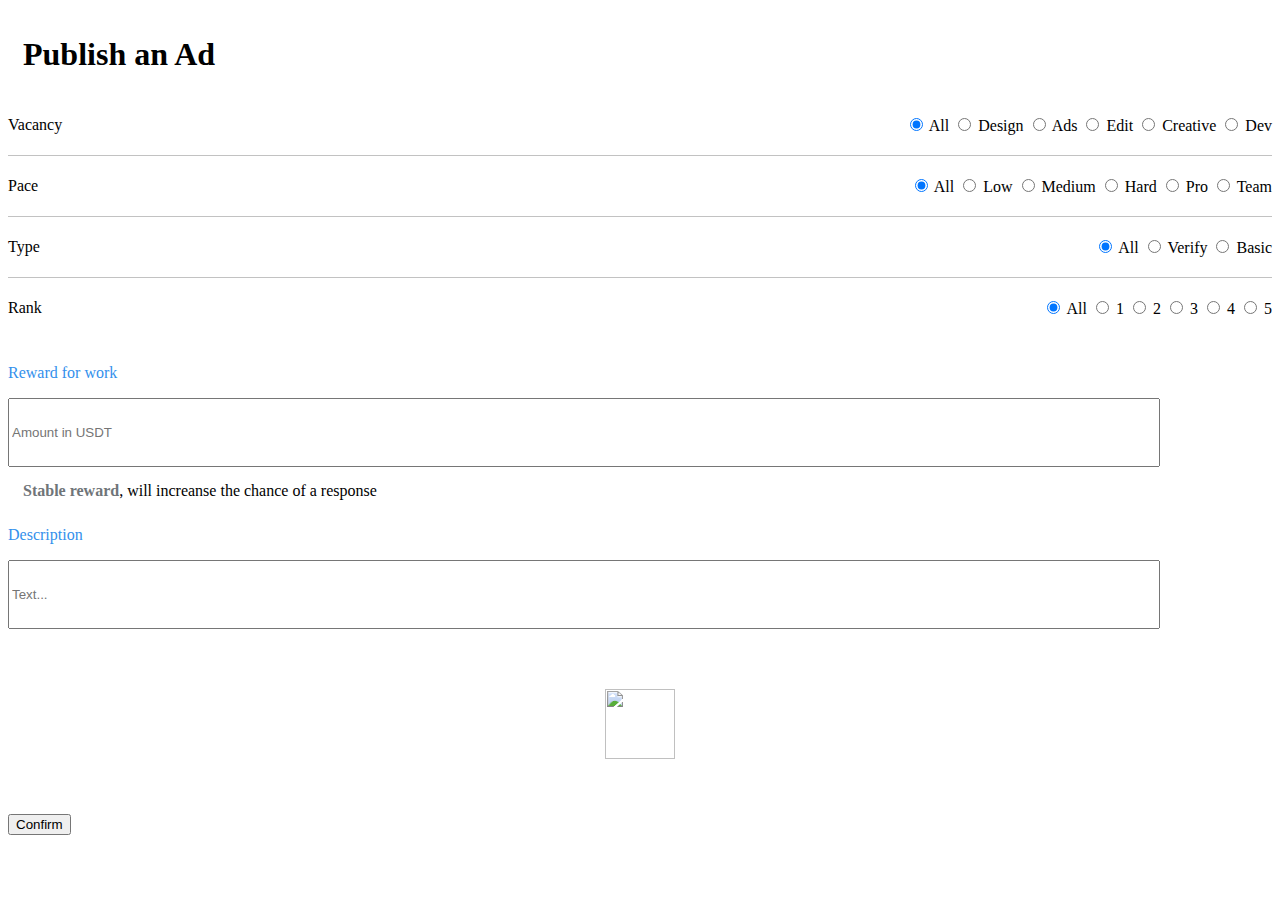
==== commit 6f58a078: "Update profile.html" ====
--- a/profile.html
+++ b/profile.html
@@ -11,117 +11,120 @@
 	<link href="https://fonts.googleapis.com/css2?family=Poppins&family=Ramabhadra&display=swap" rel="stylesheet">
 	<link rel="preconnect" href="https://fonts.gstatic.com" crossorigin>
 	<link href="https://fonts.googleapis.com/css2?family=Bungee&family=Bungee+Spice&family=Lato:ital,wght@0,100;0,300;0,400;0,700;0,900;1,100;1,300;1,400;1,700;1,900&family=Monoton&family=Paytone+One&family=Poppins&family=Ramabhadra&family=Ubuntu:ital,wght@0,300;0,400;0,500;0,700;1,300;1,400;1,500;1,700&display=swap" rel="stylesheet">
-	<link rel="stylesheet" href="profile.css">
+	<link rel="stylesheet" href="ads.css">
 </head>
 <body>
     <div class="main">
-        <div style="margin-top: 15px;">
-            <div style="display: flex; padding-left: 15px; padding-right: 15px; justify-content: space-between;">
-                <h1>Publish an Ad</h1>
-            </div>
-            <div class="step1">
-                <div style="display: grid; align-items: center; padding-top: 5px;">
-                    <div style="display: flex; justify-content: space-between; align-items: center; border-bottom: 0.5px solid #c2c2c2; padding-bottom: 5px;">
-                        <p>Vacancy</p>
-                        <div class="scroll_opt">
-                            <div class="select s1" tabindex="1">
-                                <input class="selectopt" name="test" type="radio" id="opt1" checked>
-                                <label for="opt1" class="option">All</label>
-                                <input class="selectopt" name="test" type="radio" id="opt2">
-                                <label for="opt2" class="option">Design</label>
-                                <input class="selectopt" name="test" type="radio" id="opt3">
-                                <label for="opt3" class="option">Ads</label>
-                                <input class="selectopt" name="test" type="radio" id="opt4">
-                                <label for="opt4" class="option">Edit</label>
-                                <input class="selectopt" name="test" type="radio" id="opt5">
-                                <label for="opt5" class="option">Creative</label>
-                                <input class="selectopt" name="test" type="radio" id="opt6">
-                                <label for="opt6" class="option">Dev</label>
-                            </div>
-                        </div>
-                    </div>
+        <form type="POST" name="ad" id="ad">
+            <div style="margin-top: 15px;">
+                <div style="display: flex; padding-left: 15px; padding-right: 15px; justify-content: space-between;">
+                    <h1>Publish an Ad</h1>
+                </div>
+                <div class="step1">
                     <div style="display: grid; align-items: center; padding-top: 5px;">
                         <div style="display: flex; justify-content: space-between; align-items: center; border-bottom: 0.5px solid #c2c2c2; padding-bottom: 5px;">
-                            <p>Pace</p>
+                            <p>Vacancy</p>
                             <div class="scroll_opt">
-                                <div class="select s2" tabindex="2">
-                                    <input class="selectopt" name="test2" type="radio" id="opt7" checked>
-                                    <label for="opt7" class="option">All</label>
-                                    <input class="selectopt" name="test2" type="radio" id="opt8">
-                                    <label for="opt8" class="option">Low</label>
-                                    <input class="selectopt" name="test2" type="radio" id="opt9">
-                                    <label for="opt9" class="option">Medium</label>
-                                    <input class="selectopt" name="test2" type="radio" id="opt10">
-                                    <label for="opt10" class="option">Hard</label>
-                                    <input class="selectopt" name="test2" type="radio" id="opt11">
-                                    <label for="opt11" class="option">Pro</label>
-                                    <input class="selectopt" name="test2" type="radio" id="opt12">
-                                    <label for="opt12" class="option">Team</label>
+                                <div class="select s1" tabindex="1">
+                                    <input class="selectopt" name="test" type="radio" id="opt1" checked>
+                                    <label for="opt1" class="option">All</label>
+                                    <input class="selectopt" name="test" type="radio" id="opt2">
+                                    <label for="opt2" class="option">Design</label>
+                                    <input class="selectopt" name="test" type="radio" id="opt3">
+                                    <label for="opt3" class="option">Ads</label>
+                                    <input class="selectopt" name="test" type="radio" id="opt4">
+                                    <label for="opt4" class="option">Edit</label>
+                                    <input class="selectopt" name="test" type="radio" id="opt5">
+                                    <label for="opt5" class="option">Creative</label>
+                                    <input class="selectopt" name="test" type="radio" id="opt6">
+                                    <label for="opt6" class="option">Dev</label>
                                 </div>
                             </div>
                         </div>
-                    </div>
-                    <div style="display: grid; align-items: center; padding-top: 5px;">
-                        <div style="display: flex; justify-content: space-between; align-items: center; border-bottom: 0.5px solid #c2c2c2; padding-bottom: 5px;">
-                            <p>Type</p>
-                            <div class="scroll_opt">
-                                <div class="select s3" tabindex="3">
-                                    <input class="selectopt" name="test3" type="radio" id="opt13" checked>
-                                    <label for="opt13" class="option">All</label>
-                                    <input class="selectopt" name="test3" type="radio" id="opt14">
-                                    <label for="opt14" class="option">Verify</label>
-                                    <input class="selectopt" name="test3" type="radio" id="opt15">
-                                    <label for="opt15" class="option">Basic</label>
+                        <div style="display: grid; align-items: center; padding-top: 5px;">
+                            <div style="display: flex; justify-content: space-between; align-items: center; border-bottom: 0.5px solid #c2c2c2; padding-bottom: 5px;">
+                                <p>Pace</p>
+                                <div class="scroll_opt">
+                                    <div class="select s2" tabindex="2">
+                                        <input class="selectopt" name="test2" type="radio" id="opt7" checked>
+                                        <label for="opt7" class="option">All</label>
+                                        <input class="selectopt" name="test2" type="radio" id="opt8">
+                                        <label for="opt8" class="option">Low</label>
+                                        <input class="selectopt" name="test2" type="radio" id="opt9">
+                                        <label for="opt9" class="option">Medium</label>
+                                        <input class="selectopt" name="test2" type="radio" id="opt10">
+                                        <label for="opt10" class="option">Hard</label>
+                                        <input class="selectopt" name="test2" type="radio" id="opt11">
+                                        <label for="opt11" class="option">Pro</label>
+                                        <input class="selectopt" name="test2" type="radio" id="opt12">
+                                        <label for="opt12" class="option">Team</label>
+                                    </div>
                                 </div>
                             </div>
                         </div>
-                    </div>
-                    <div style="display: grid; align-items: center; padding-top: 5px;">
-                        <div style="display: flex; justify-content: space-between; align-items: center; padding-bottom: 5px;">
-                            <p>Rank</p>
-                            <div class="scroll_opt">
-                                <div class="select s4" tabindex="4">
-                                    <input class="selectopt" name="test4" type="radio" id="opt16" checked>
-                                    <label for="opt16" class="option">All</label>
-                                    <input class="selectopt" name="test4" type="radio" id="opt17">
-                                    <label for="opt17" class="option">1</label>
-                                    <input class="selectopt" name="test4" type="radio" id="opt18">
-                                    <label for="opt18" class="option">2</label>
-                                    <input class="selectopt" name="test4" type="radio" id="opt19">
-                                    <label for="opt19" class="option">3</label>
-                                    <input class="selectopt" name="test4" type="radio" id="opt20">
-                                    <label for="opt20" class="option">4</label>
-                                    <input class="selectopt" name="test4" type="radio" id="opt21">
-                                    <label for="opt21" class="option">5</label>
+                        <div style="display: grid; align-items: center; padding-top: 5px;">
+                            <div style="display: flex; justify-content: space-between; align-items: center; border-bottom: 0.5px solid #c2c2c2; padding-bottom: 5px;">
+                                <p>Type</p>
+                                <div class="scroll_opt">
+                                    <div class="select s3" tabindex="3">
+                                        <input class="selectopt" name="test3" type="radio" id="opt13" checked>
+                                        <label for="opt13" class="option">All</label>
+                                        <input class="selectopt" name="test3" type="radio" id="opt14">
+                                        <label for="opt14" class="option">Verify</label>
+                                        <input class="selectopt" name="test3" type="radio" id="opt15">
+                                        <label for="opt15" class="option">Basic</label>
+                                    </div>
+                                </div>
+                            </div>
+                        </div>
+                        <div style="display: grid; align-items: center; padding-top: 5px;">
+                            <div style="display: flex; justify-content: space-between; align-items: center; padding-bottom: 5px;">
+                                <p>Rank</p>
+                                <div class="scroll_opt">
+                                    <div class="select s4" tabindex="4">
+                                        <input class="selectopt" name="test4" type="radio" id="opt16" checked>
+                                        <label for="opt16" class="option">All</label>
+                                        <input class="selectopt" name="test4" type="radio" id="opt17">
+                                        <label for="opt17" class="option">1</label>
+                                        <input class="selectopt" name="test4" type="radio" id="opt18">
+                                        <label for="opt18" class="option">2</label>
+                                        <input class="selectopt" name="test4" type="radio" id="opt19">
+                                        <label for="opt19" class="option">3</label>
+                                        <input class="selectopt" name="test4" type="radio" id="opt20">
+                                        <label for="opt20" class="option">4</label>
+                                        <input class="selectopt" name="test4" type="radio" id="opt21">
+                                        <label for="opt21" class="option">5</label>
+                                    </div>
                                 </div>
                             </div>
                         </div>
                     </div>
                 </div>
-            </div>
-            <div class="step2">
-                <div style="display: grid; align-items: center; padding-top: 5px; width: 100%;">
-                    <div style="display: grid; justify-content: space-between; align-items: center; padding-bottom: 5px; width: 100%;">
-                        <p style="color: #3390EC; font-weight: 500; width: 90vw;">Reward for work</p>
-                        <input style="height: 7vh;" class="rew" type="number" id="rew" name="rew" placeholder="Amount in USDT">
+                <div class="step2">
+                    <div style="display: grid; align-items: center; padding-top: 5px; width: 100%;">
+                        <div style="display: grid; justify-content: space-between; align-items: center; padding-bottom: 5px; width: 100%;">
+                            <p style="color: #3390EC; font-weight: 500; width: 90vw; padding-top: 5px;">Reward for work</p>
+                            <input style="height: 7vh;" class="rew" type="number" id="rew" name="rew" placeholder="Amount in USDT">
+                        </div>
                     </div>
                 </div>
-            </div>
-            <div style="display: flex; margin-top: 5px; padding-left: 15px;">
-                <span><b style="color: #707579;">Stable reward</b>, will increanse the chance of a response</span>
-            </div>
-            <div class="step2">
-                <div style="display: grid; align-items: center; padding-top: 5px; width: 100%;">
-                    <div style="display: grid; justify-content: space-between; align-items: center; padding-bottom: 5px; width: 100%;">
-                        <p style="color: #3390EC; font-weight: 500; width: 90vw;">Description</p>
-                        <input style="height: 7vh;" class="rew" type="text" id="des" name="des" placeholder="Text...">
+                <div style="display: flex; margin-top: 10px; padding-left: 15px;">
+                    <span><b style="color: #707579;">Stable reward</b>, will increanse the chance of a response</span>
+                </div>
+                <div class="step2">
+                    <div style="display: grid; align-items: center; padding-top: 5px; width: 100%;">
+                        <div style="display: grid; justify-content: space-between; align-items: center; padding-bottom: 5px; width: 100%;">
+                            <p style="color: #3390EC; font-weight: 500; width: 90vw; padding-top: 5px;">Description</p>
+                            <input style="height: 7vh;" class="rew" type="text" id="des" name="des" placeholder="Text...">
+                        </div>
                     </div>
                 </div>
+                <div style="display: grid; justify-content: center; align-items: center; height: 20vh;">
+                    <img width="70px" height="70px" src="https://em-content.zobj.net/source/telegram/386/briefcase_1f4bc.webp">
+                </div>
+                <button>Confirm</button>
             </div>
-            <div style="display: grid; justify-content: center; align-items: center; height: 20vh;">
-                <img width="70px" height="70px" src="https://em-content.zobj.net/source/telegram/386/briefcase_1f4bc.webp">
-            </div>
-        </div>
+        </form>
     </div>
 </body>
 </html>
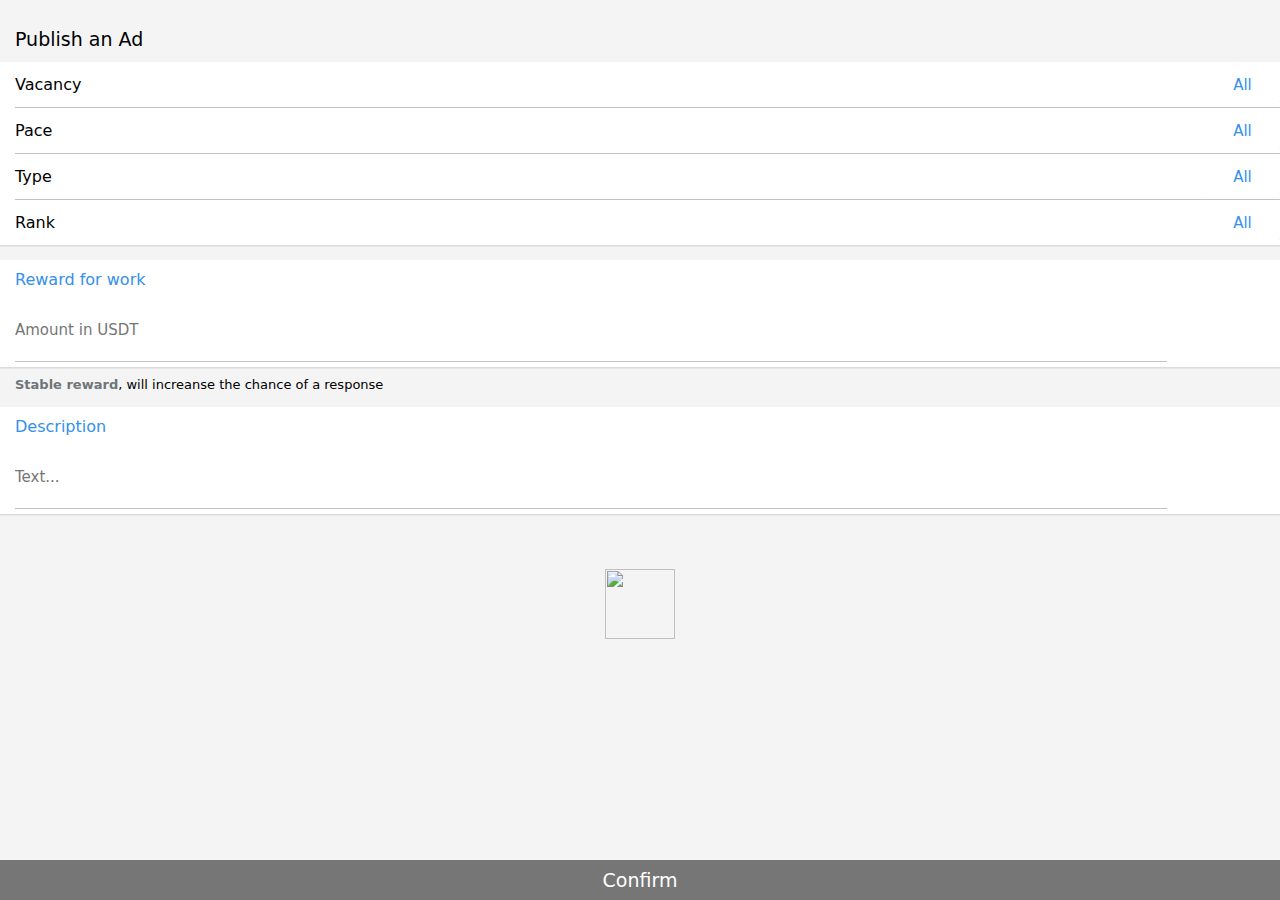
==== commit da9048e7: "Update profile.html" ====
--- a/profile.html
+++ b/profile.html
@@ -11,7 +11,7 @@
 	<link href="https://fonts.googleapis.com/css2?family=Poppins&family=Ramabhadra&display=swap" rel="stylesheet">
 	<link rel="preconnect" href="https://fonts.gstatic.com" crossorigin>
 	<link href="https://fonts.googleapis.com/css2?family=Bungee&family=Bungee+Spice&family=Lato:ital,wght@0,100;0,300;0,400;0,700;0,900;1,100;1,300;1,400;1,700;1,900&family=Monoton&family=Paytone+One&family=Poppins&family=Ramabhadra&family=Ubuntu:ital,wght@0,300;0,400;0,500;0,700;1,300;1,400;1,500;1,700&display=swap" rel="stylesheet">
-	<link rel="stylesheet" href="ads.css">
+	<link rel="stylesheet" href="profile.css">
 </head>
 <body>
     <div class="main">
--- a/profile.css
+++ b/profile.css
@@ -0,0 +1,187 @@
+body {
+    margin: 0;
+    padding: 0;
+    background-color: #f4f4f5;
+}
+
+* {
+    box-sizing: border-box;
+}
+
+.step1 {
+    background-color: #FFFFFF;
+    box-shadow: 0px 1.5px 0px 0px rgba(0, 0, 0, 0.1);
+    padding: 15px;
+    padding-right: 0px;
+    padding-top: 0px;
+    padding-bottom: 0px;
+    width: 100vw;
+}
+
+.step2 {
+    background-color: #FFFFFF;
+    box-shadow: 0px 1.5px 0px 0px rgba(0, 0, 0, 0.1);
+    padding: 15px;
+    padding-top: 0px;
+    padding-bottom: 0px;
+    width: 100vw;
+    margin-top: 15px;
+}
+
+h1 {
+    font-family: Roboto, system-ui, sans-serif;
+    font-size: 19px;
+    font-weight: 500;
+}
+
+p {
+    margin: 0;
+    padding: 0;
+    font-family: Roboto, system-ui, sans-serif;
+    font-weight: 400;
+}
+
+.scroll_opt {
+    display: flex;
+    align-items: center;
+}
+
+.vacancy {
+    width: 80px;
+    font-family: Ubuntu;
+    border: 0;
+    border-radius: 5px;
+    font-size: 15px;
+    text-align: center;
+    margin: 5px;
+}
+
+.vacancy:focus {
+    outline: none;
+}
+
+.select {
+    display: flex;
+    flex-direction: column;
+    position:relative;
+    width: 75px;
+    height: 35px;
+    border-radius: 5px;
+    font-family: Roboto, system-ui, sans-serif;
+    text-align: right;
+    font-size: 15px;
+    font-weight: 500;
+    color: #3390EC;
+}
+
+.s1 {
+    z-index: 5;
+}
+
+.s2 {
+    z-index: 4;
+}
+
+.s3 {
+    z-index: 3;
+}
+
+.s4 {
+    z-index: 2;
+}
+
+.rew {
+    border: 0;
+    left: 0;
+    position: relative;
+    border-bottom: 1px solid #c2c2c2;
+    text-align: left;
+    font-family: Roboto, system-ui, sans-serif;
+    border-radius: 0;
+    margin-top: 10px;
+    width: 100%;
+    font-size: 15px;
+    padding: 5px;
+    padding-left: 0px;
+}
+
+.rew:focus {
+    outline: none;
+    border-bottom: 1.5px solid #3390EC;
+}
+
+span {
+    font-size: 13px;
+    font-family: Roboto, system-ui, sans-serif;
+}
+
+.option {
+    padding: 8px;
+    display: grid;
+    align-items: center;
+    background: #FFFFFF;
+    position: absolute;
+    top: 0;
+    width: 100%;
+    pointer-events: none;
+    border-radius: 0px;
+    text-align: left;
+    border-bottom: 1.5px solid #F1F5FA;
+
+}
+
+.option:hover {
+    background:#FFFFFF;
+  }
+  
+.select:focus .option {
+    position:relative;
+    pointer-events:all;
+    opacity: 0;
+    animation: fadeIn ease-in 1;
+    animation-fill-mode: forwards;
+    animation-duration: 0.5s;
+    
+}
+
+@keyframes fadeIn {
+    0% {
+        opacity: 0;
+    }
+    100% {
+        opacity: 1;
+    }
+}
+  
+input {
+    position:absolute;
+    left:-99999px;
+    border-radius: 5px;
+    text-align: center;
+}
+
+  
+input:checked + label {
+    order: 1;
+    z-index:2;
+    background:#FFFFFF;
+    border-top:none;
+    position:relative;
+    text-align: center;
+    border-radius: 5px;
+    border-bottom: 1.5px solid #FFFFFF;
+    border-top: 1.5px solid #FFFFFF;
+
+}
+
+button {
+    background: #767676;
+    width: 100vw;
+    height: 40px;
+    border: 0;
+    color: #FFFFFF;
+    font-family: Roboto, system-ui, sans-serif;
+    font-size: 19px;
+    position: fixed;
+    bottom: 0;
+}
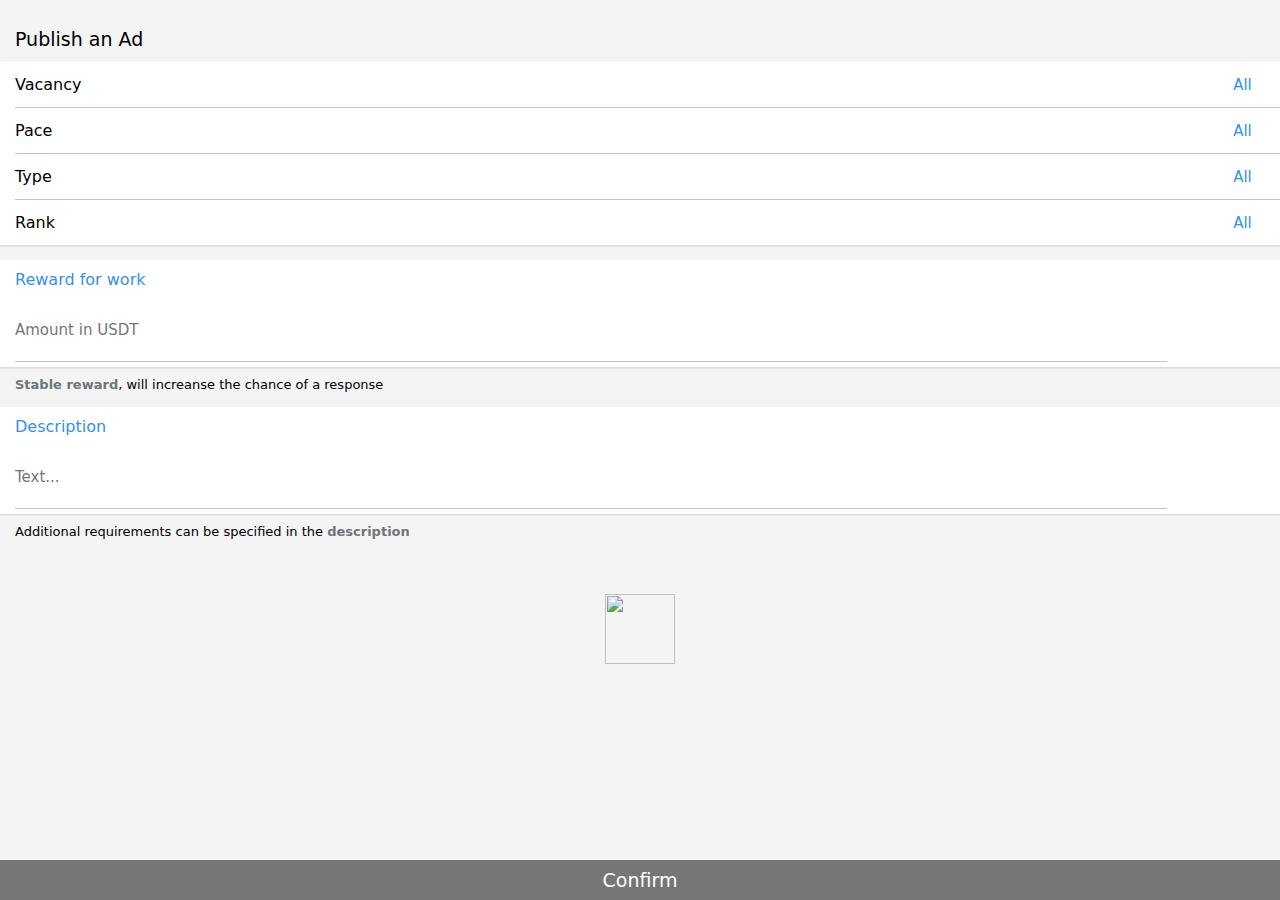
==== commit e50d1b91: "Update profile.html" ====
--- a/profile.html
+++ b/profile.html
@@ -119,10 +119,13 @@
                         </div>
                     </div>
                 </div>
+                <div style="display: flex; margin-top: 10px; padding-left: 15px;">
+                    <span>Additional requirements can be specified in the <b style="color: #707579;">description</b></span>
+                </div>
                 <div style="display: grid; justify-content: center; align-items: center; height: 20vh;">
                     <img width="70px" height="70px" src="https://em-content.zobj.net/source/telegram/386/briefcase_1f4bc.webp">
                 </div>
-                <button>Confirm</button>
+                <button id="conf" type="button">Confirm</button>
             </div>
         </form>
     </div>
